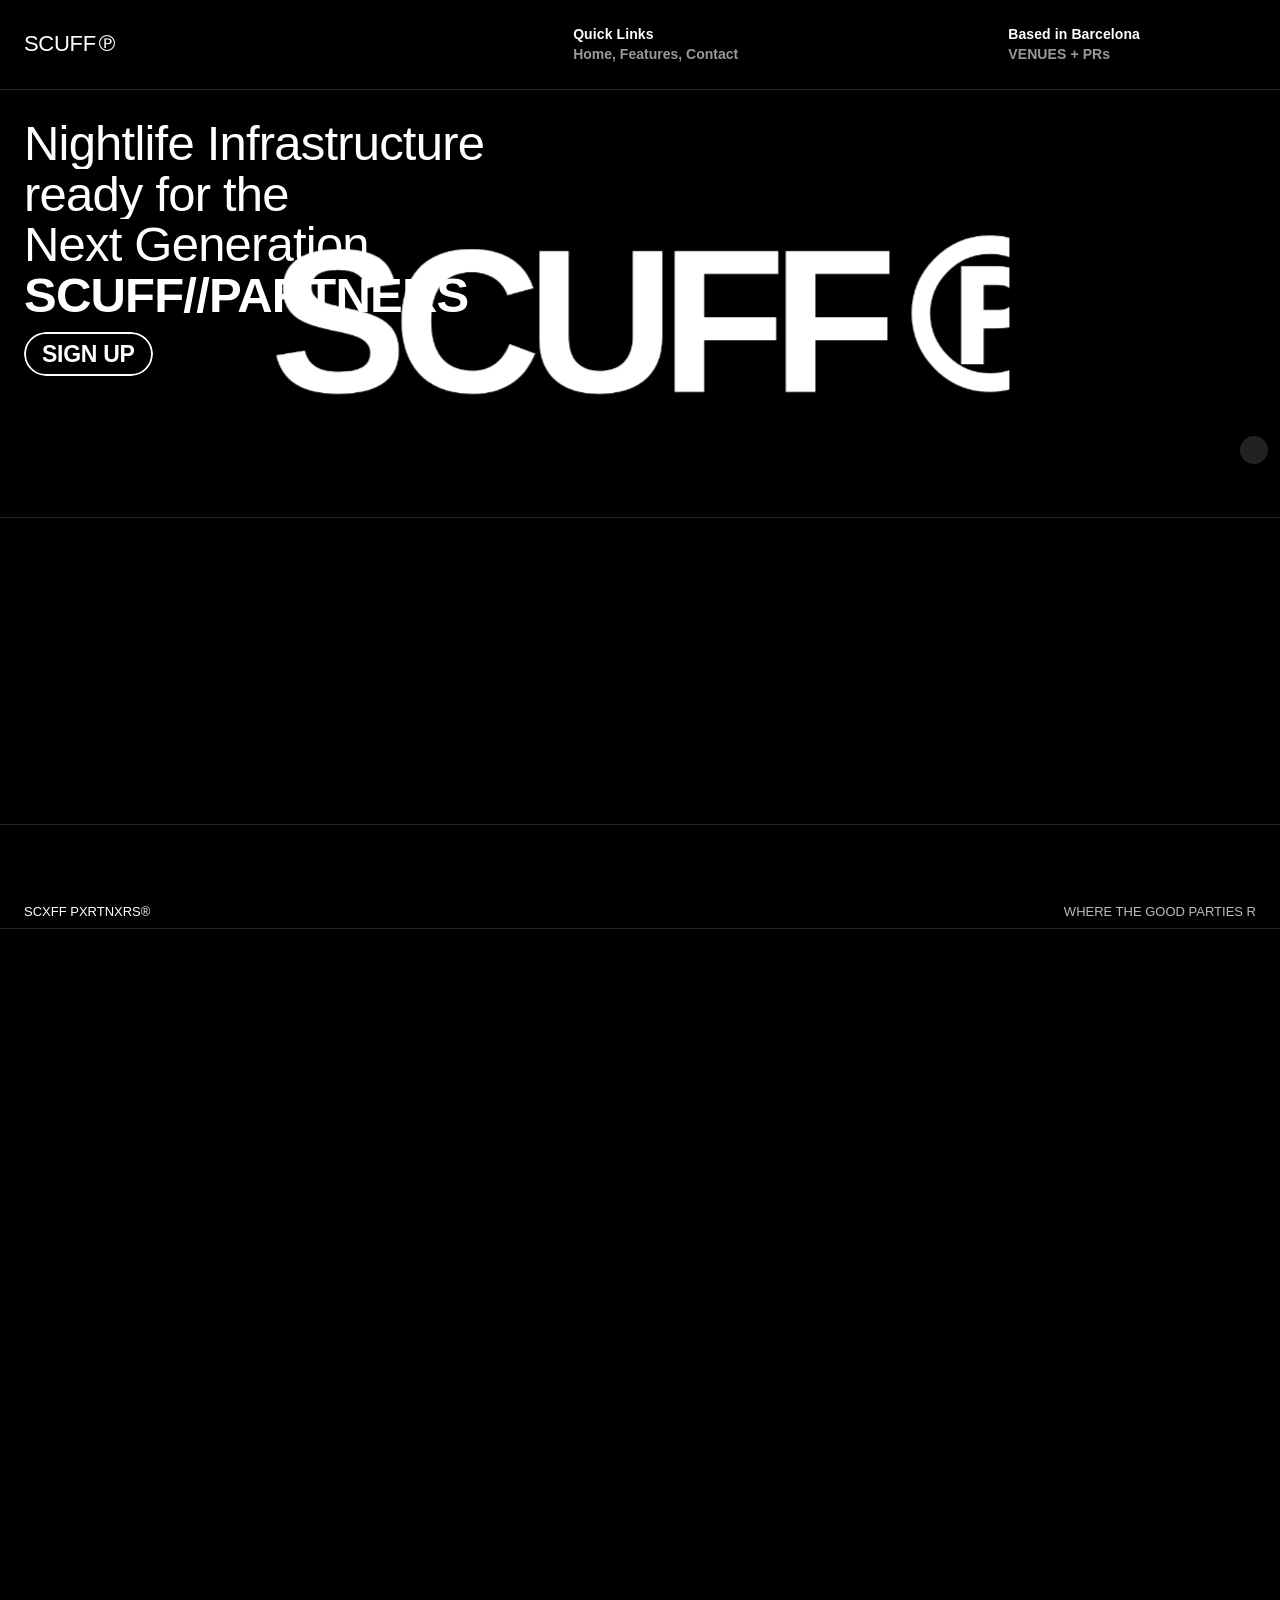
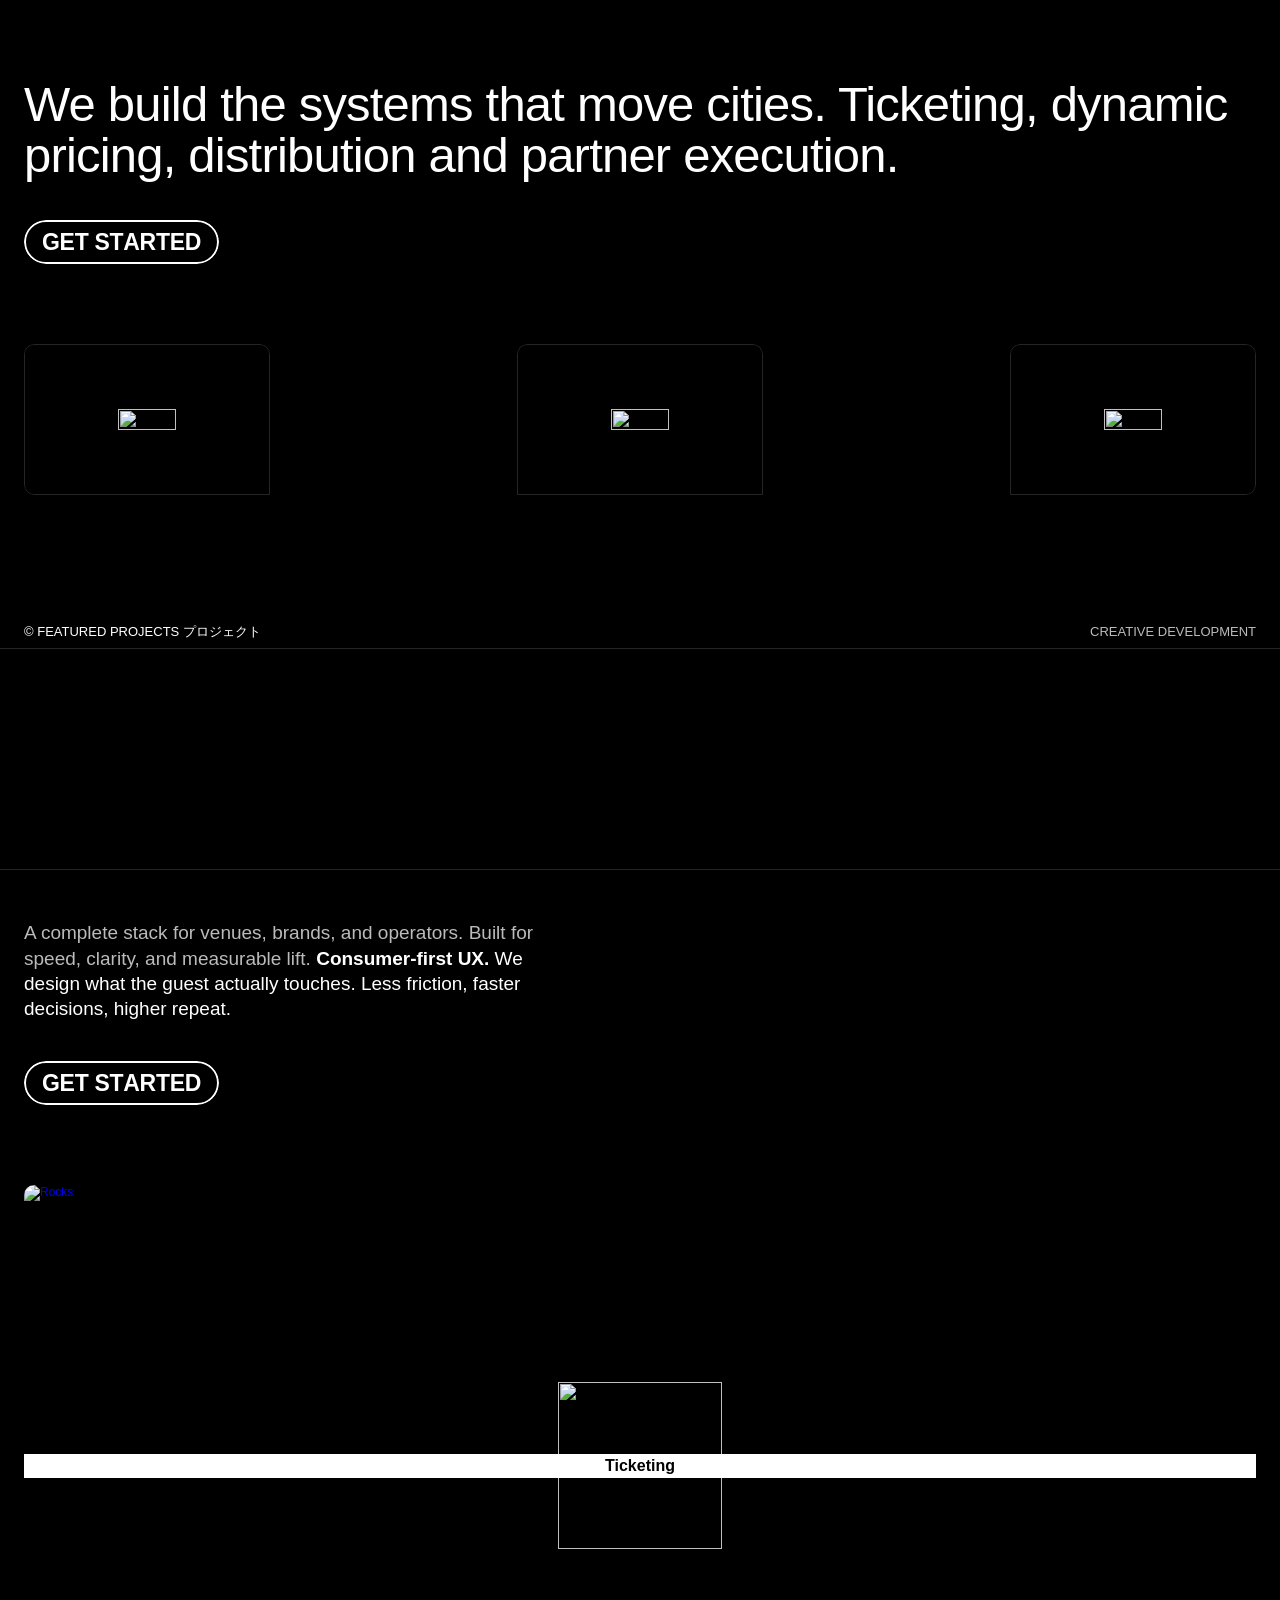
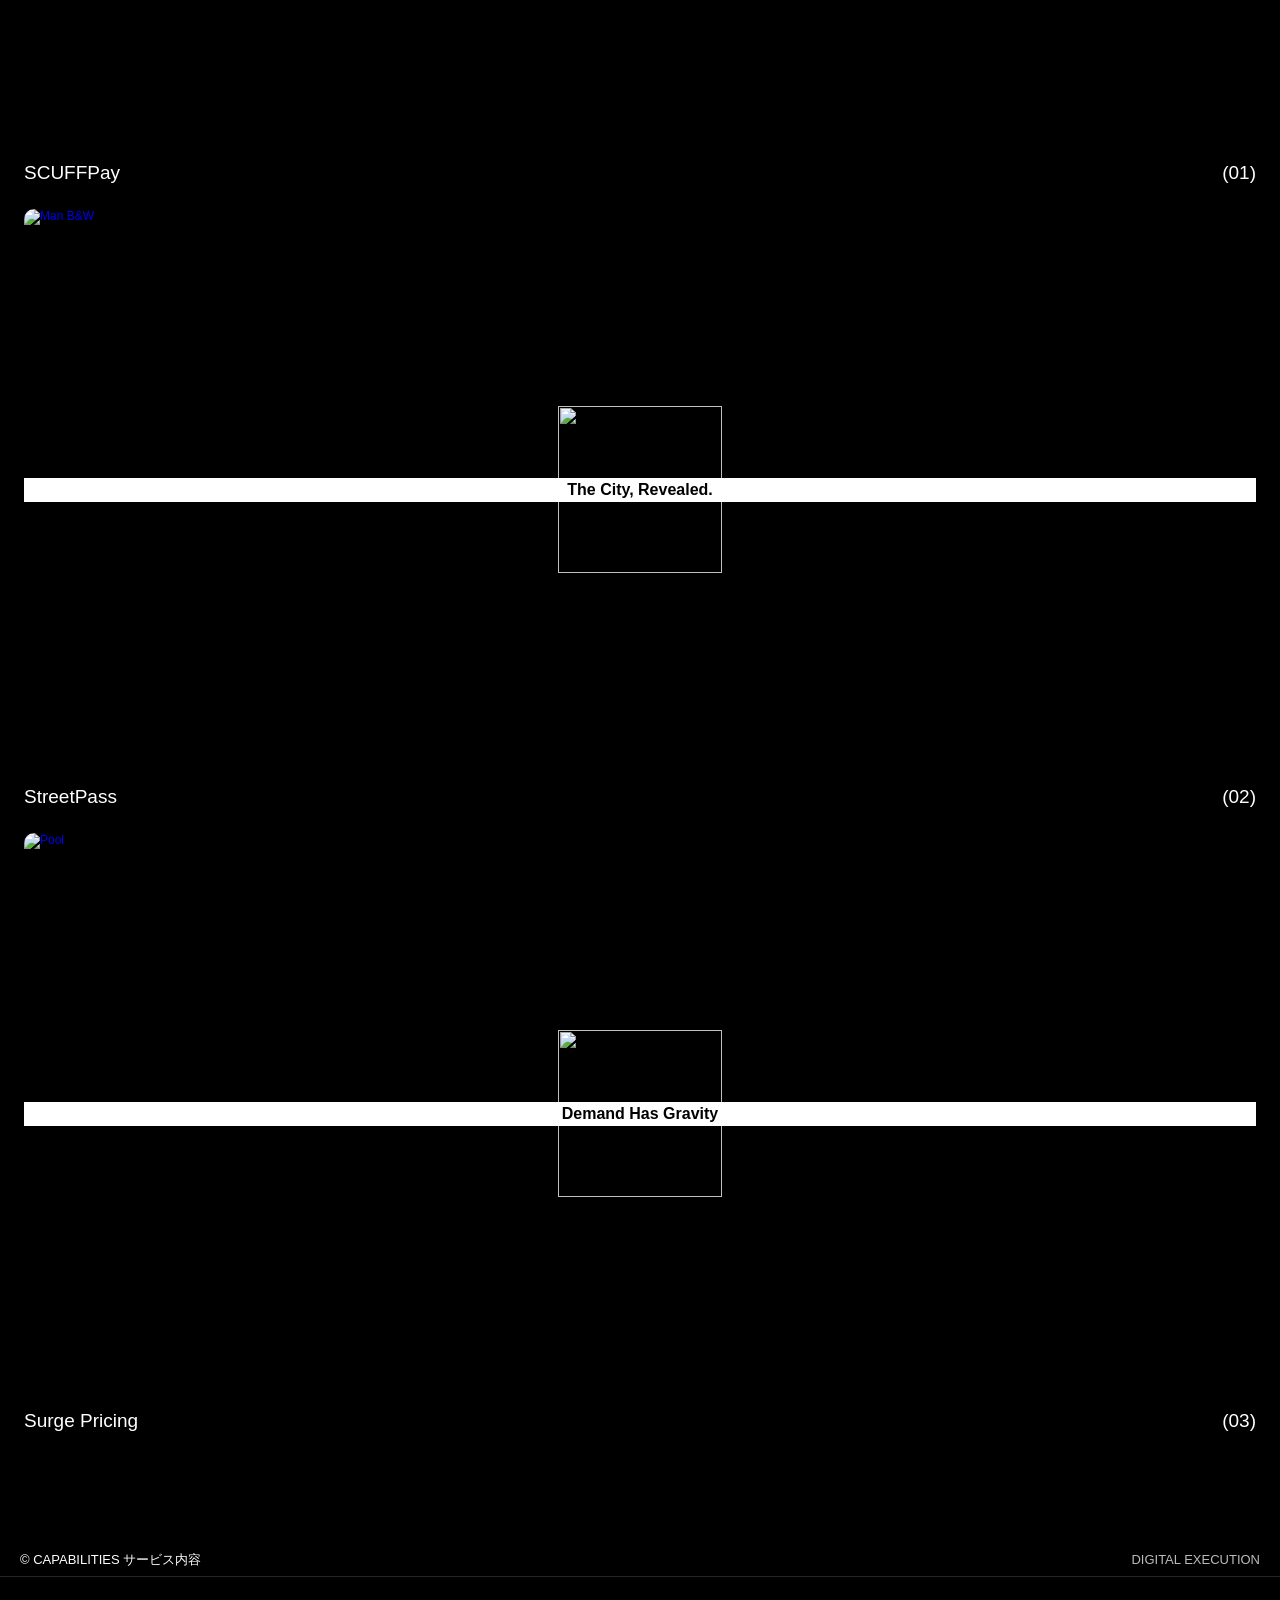
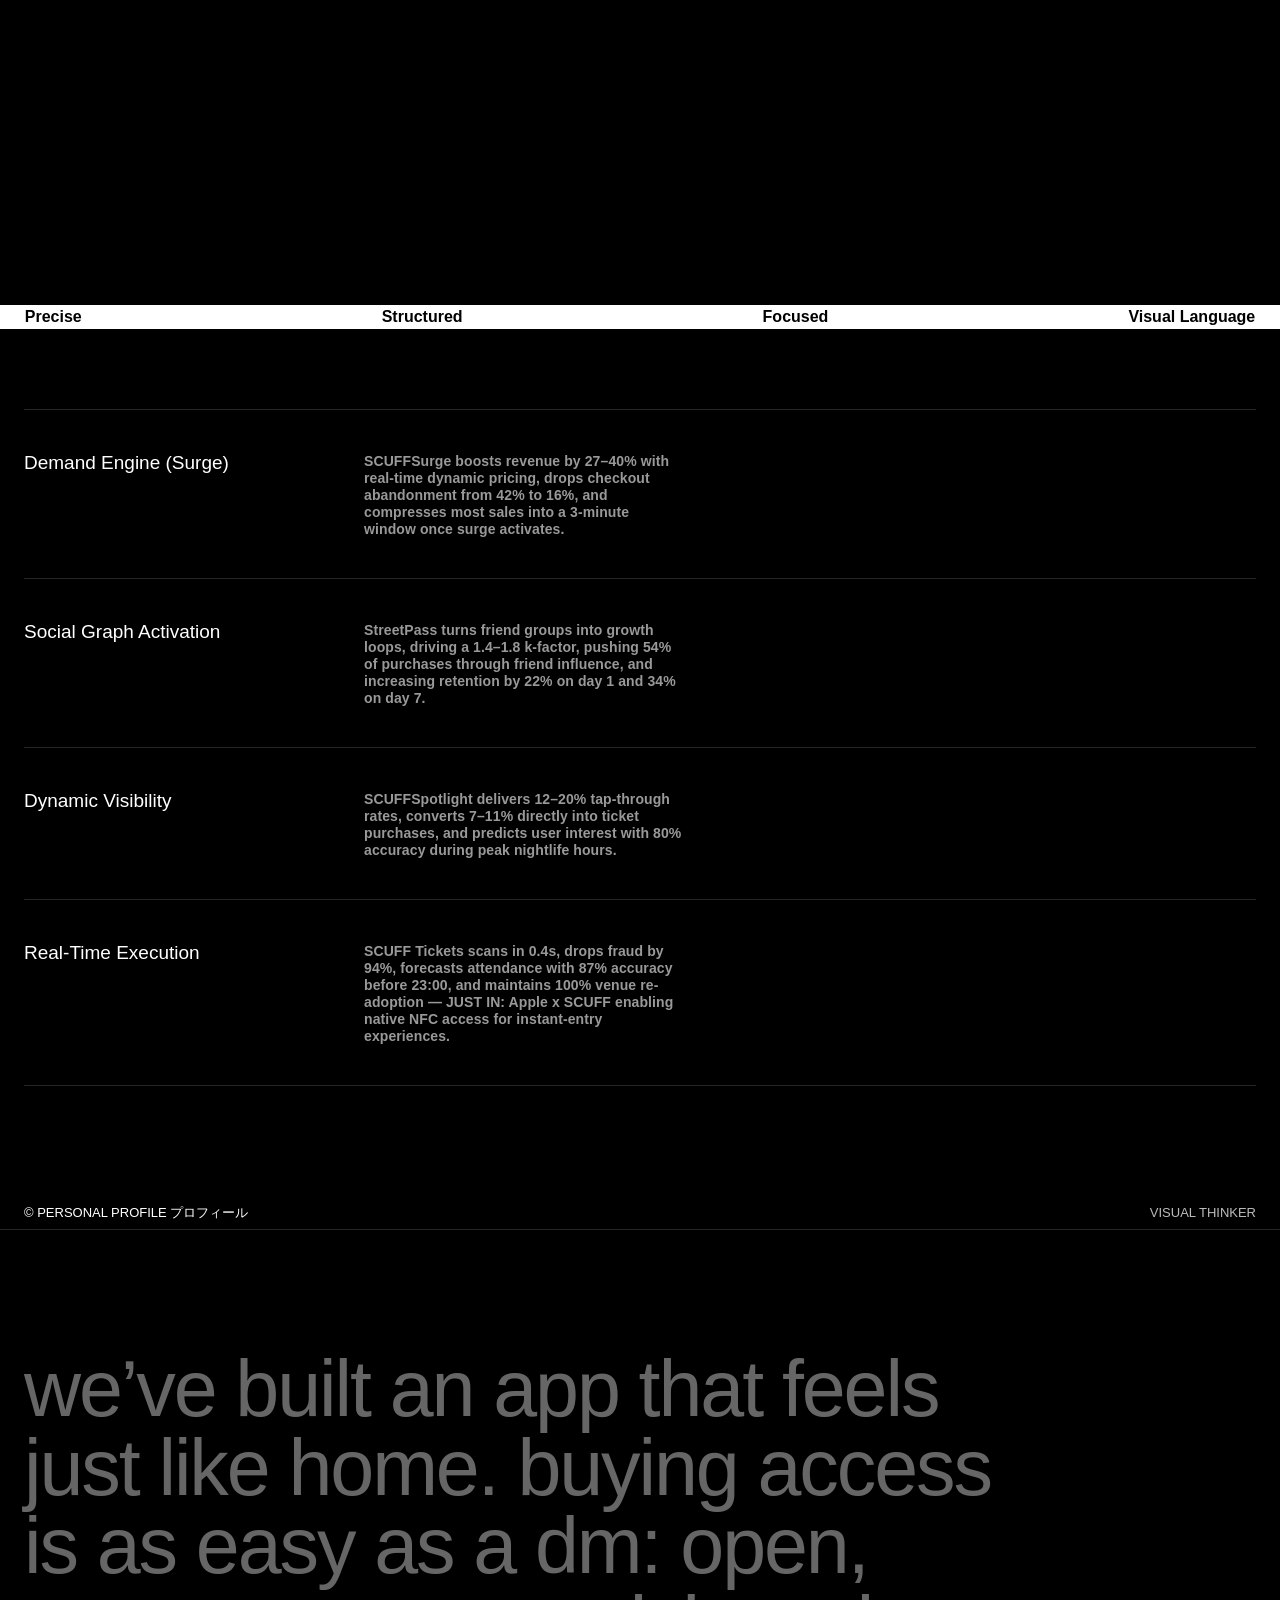
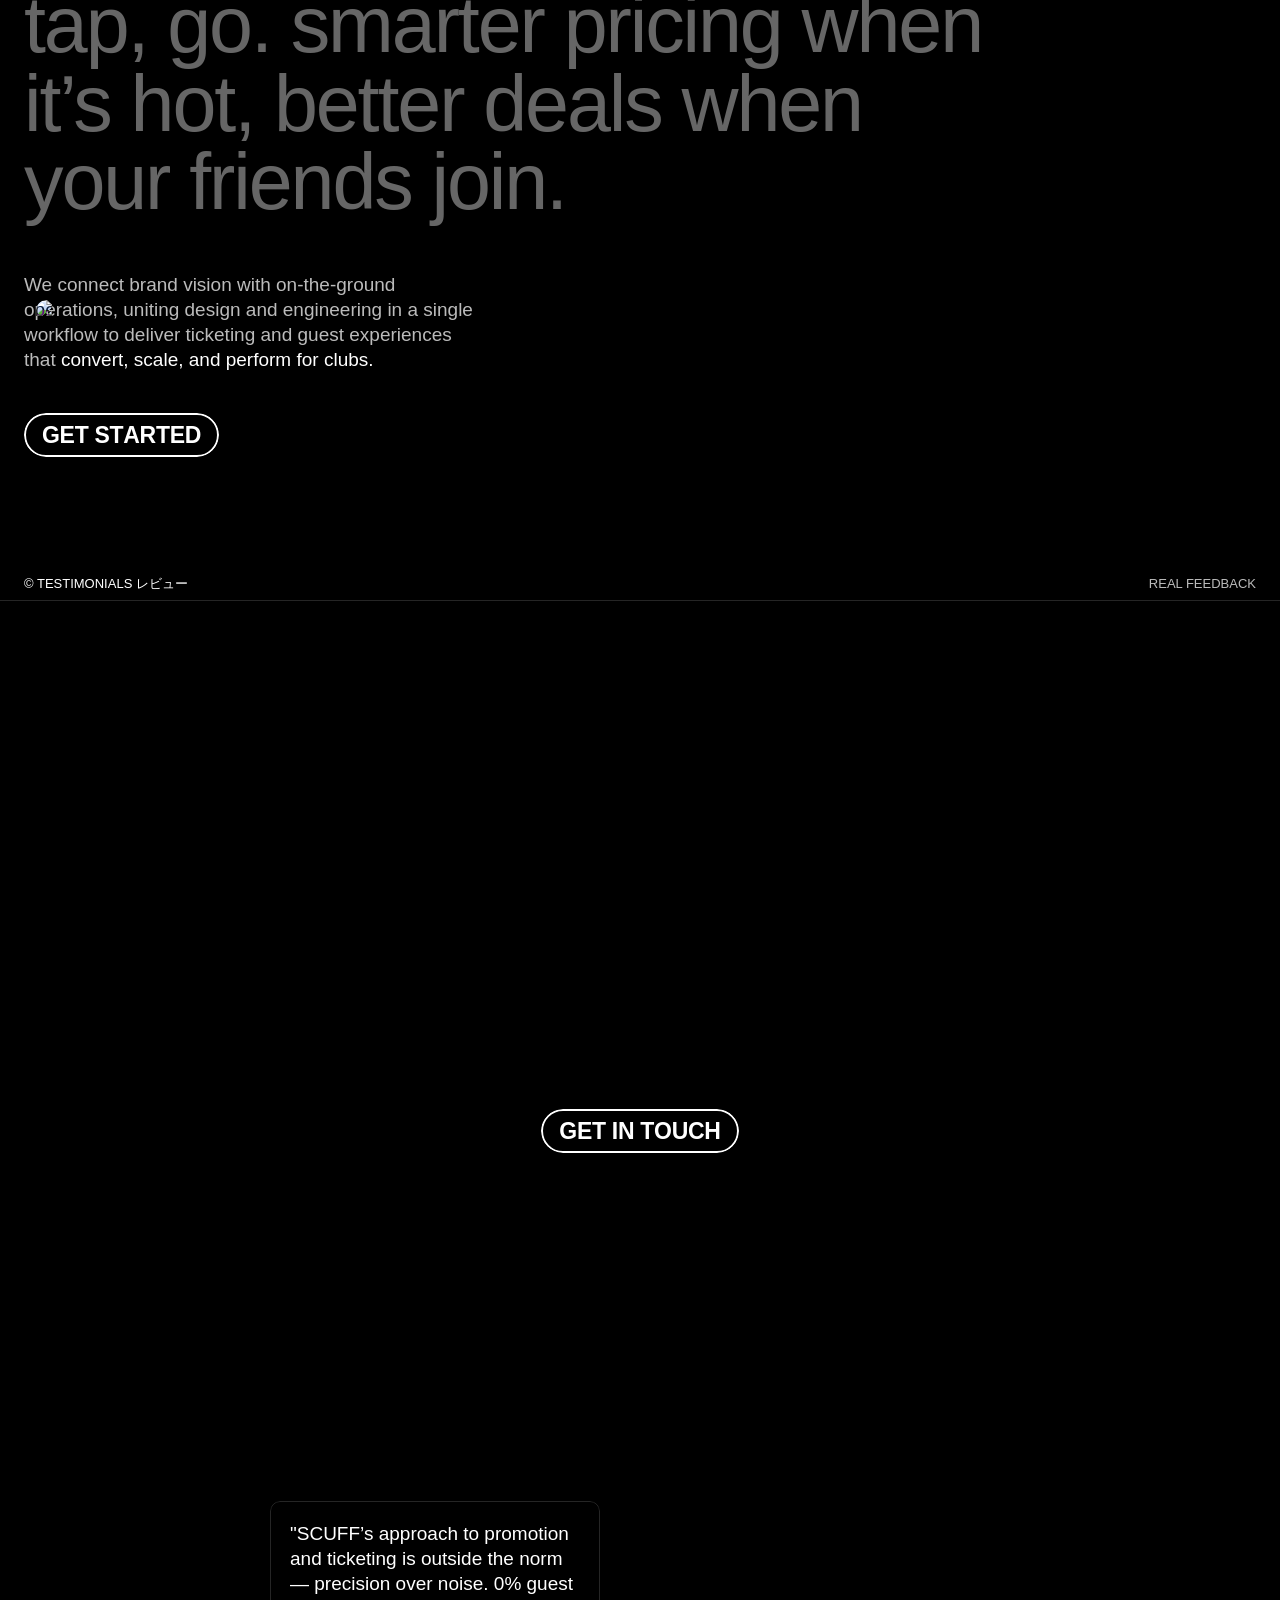
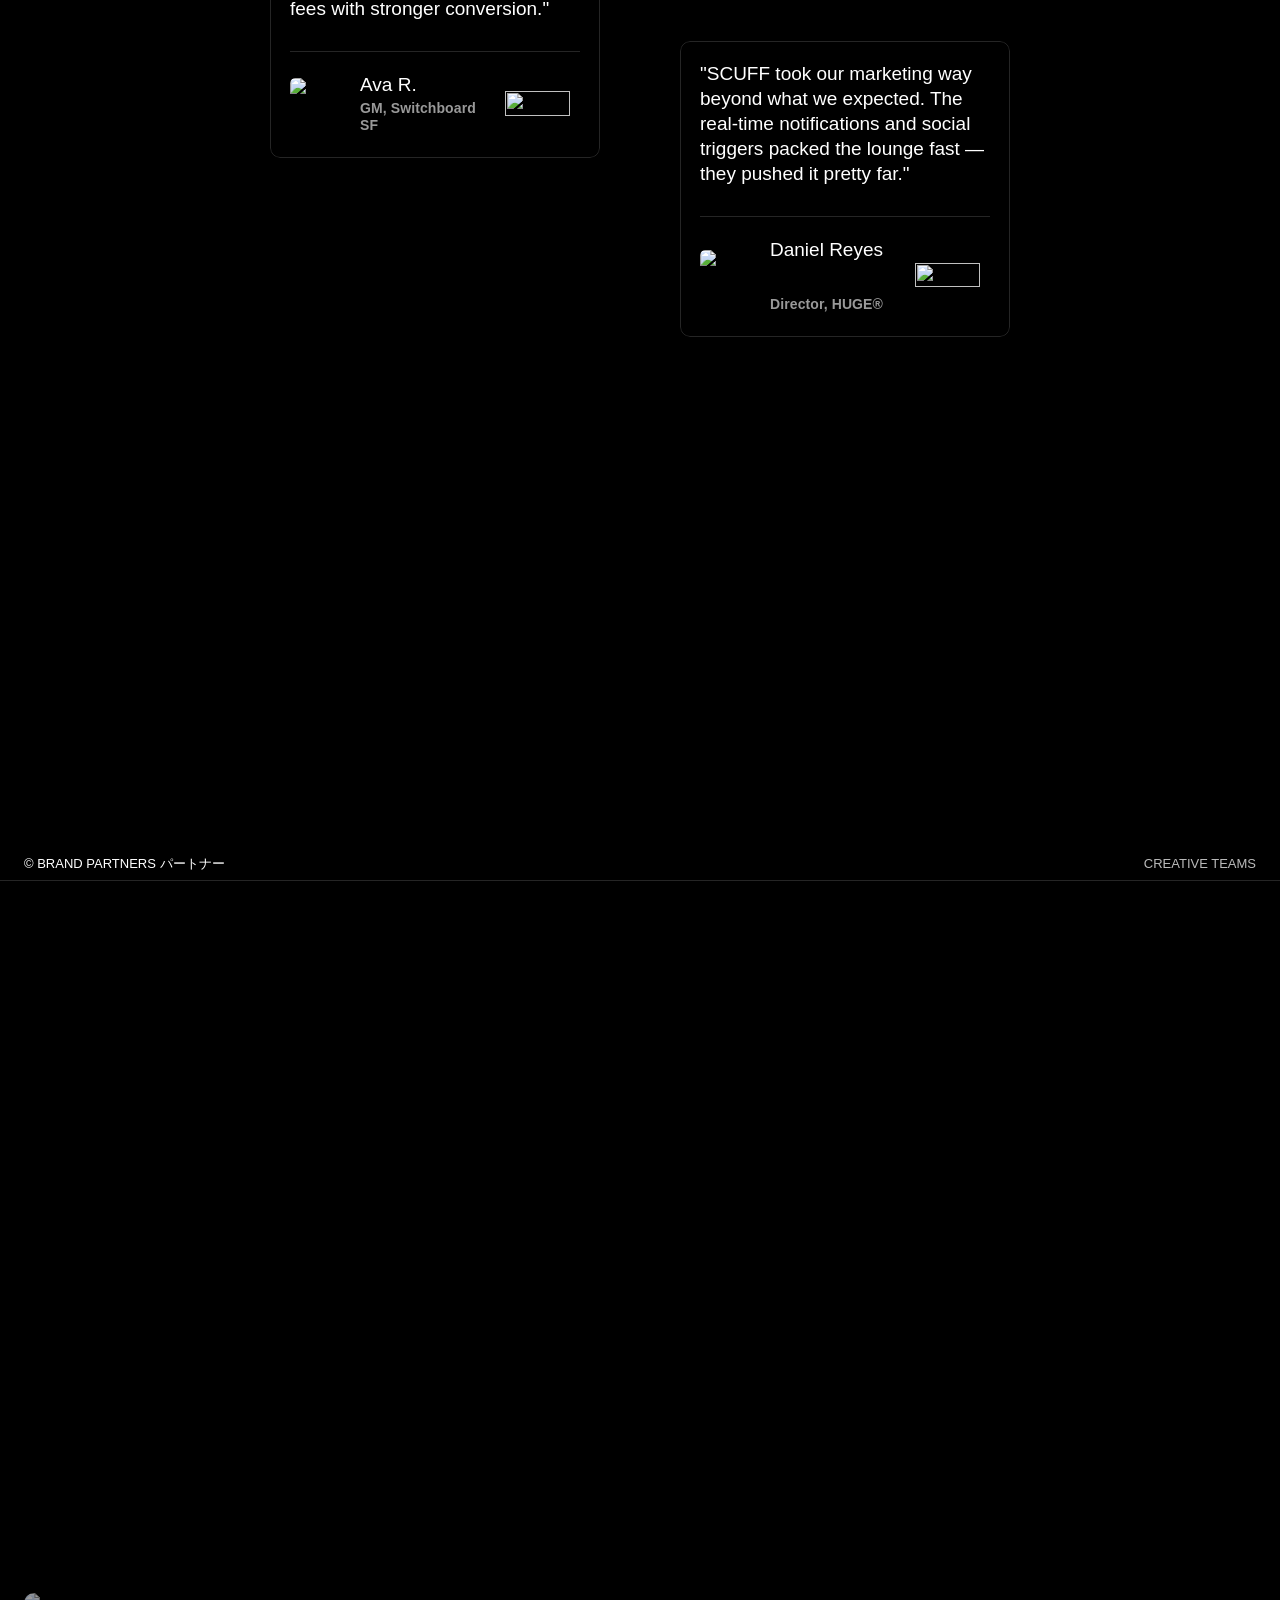
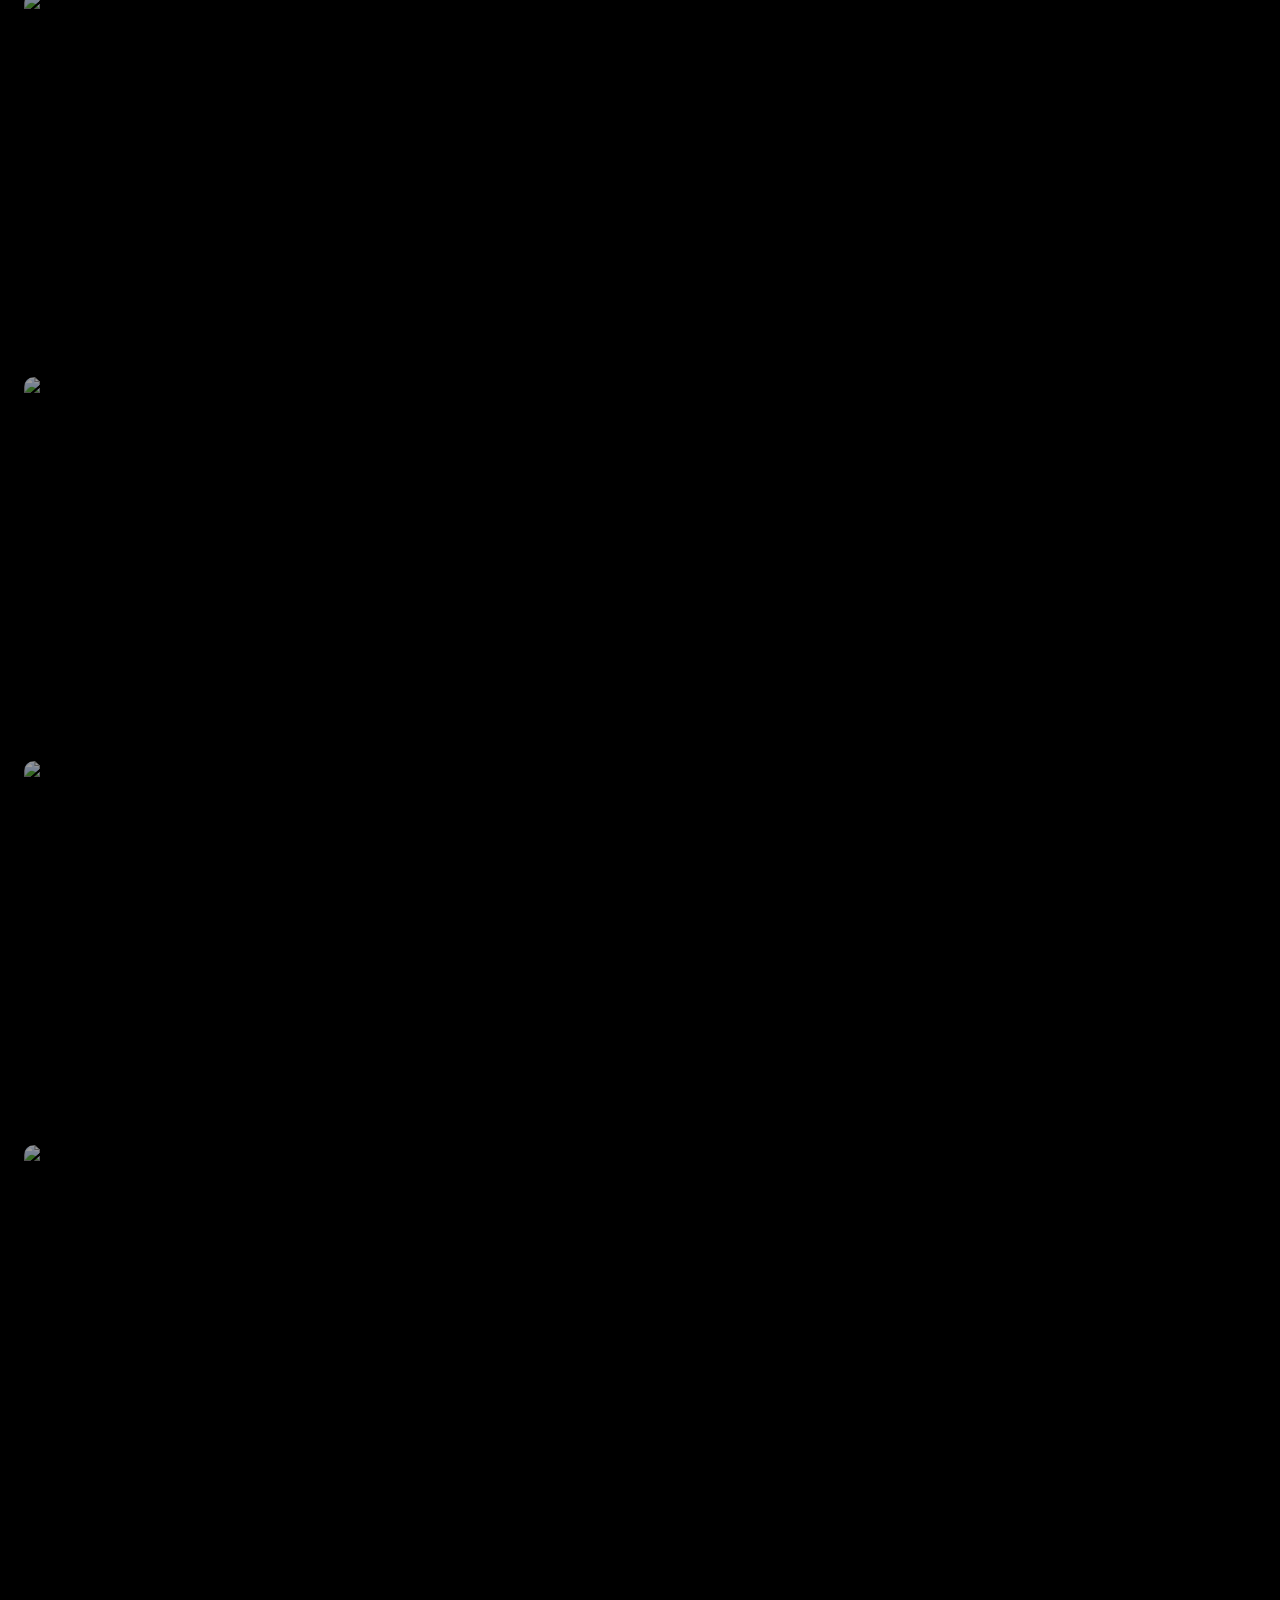
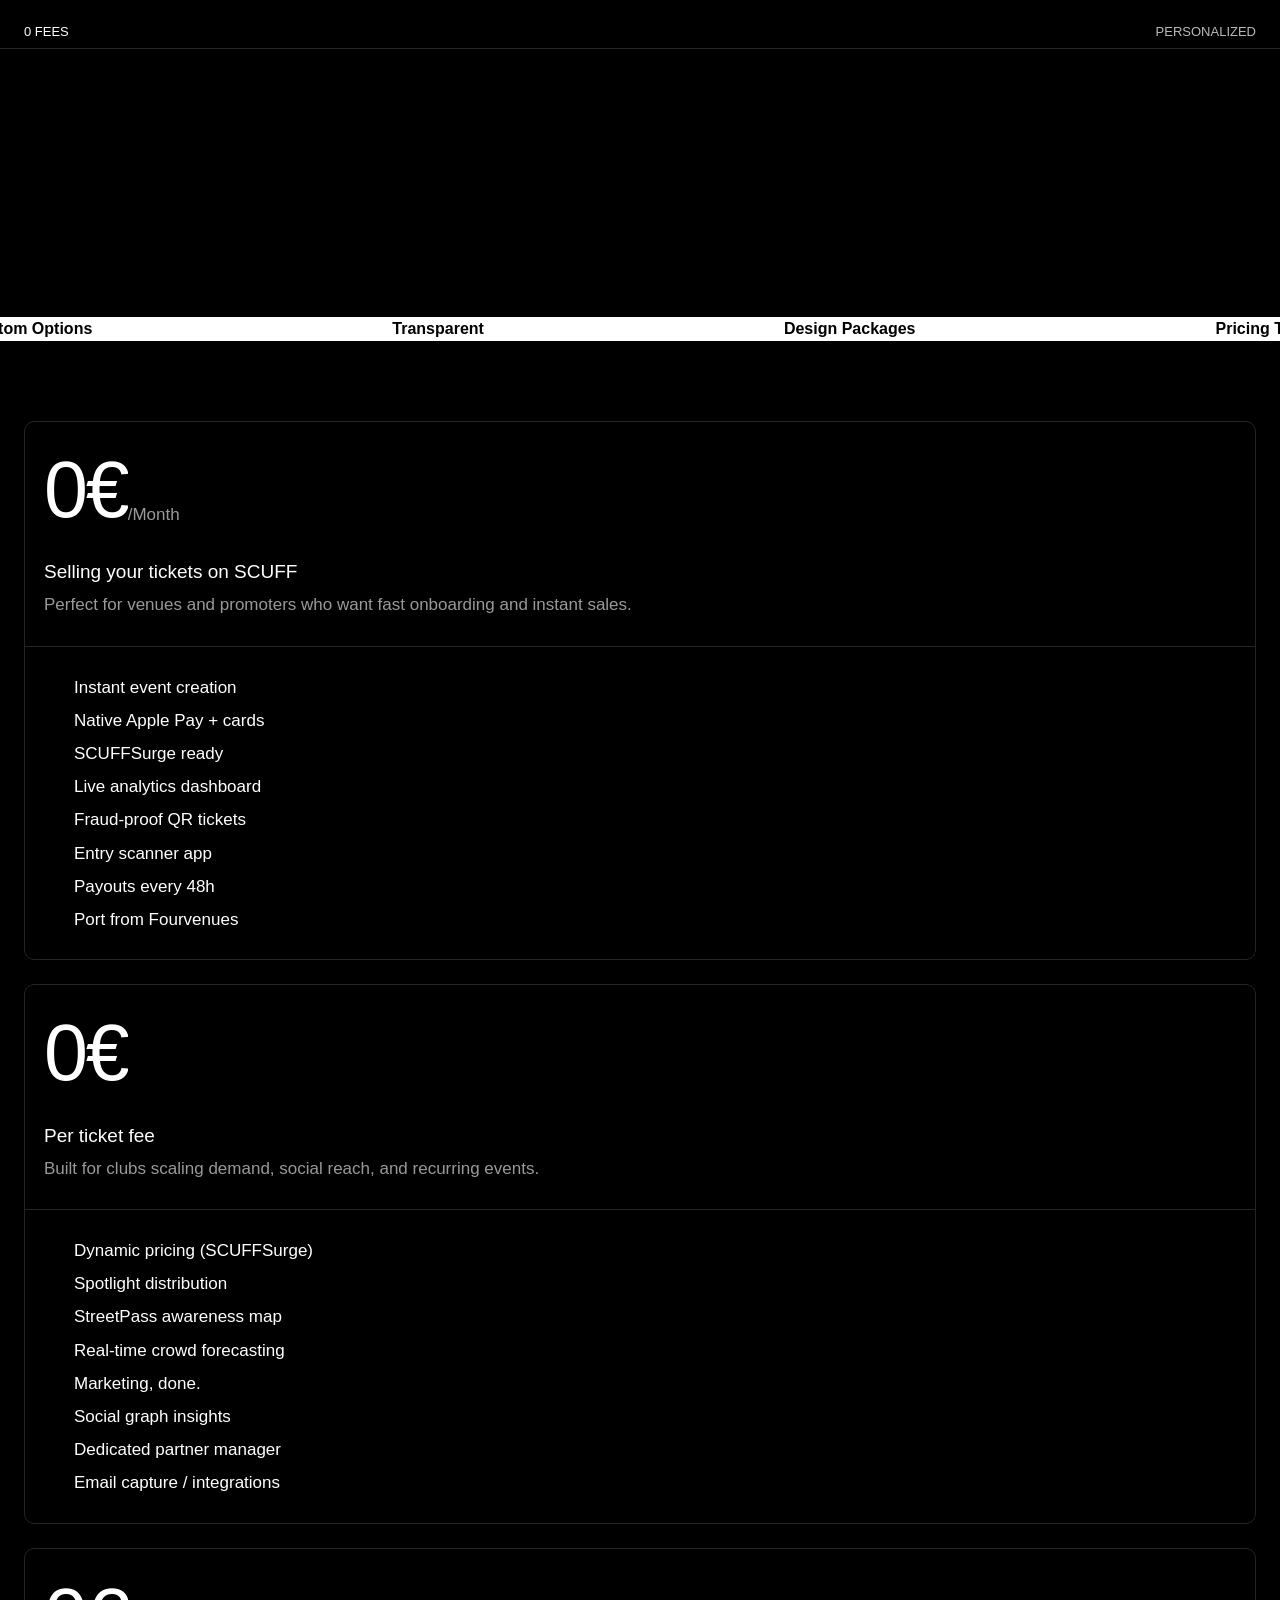
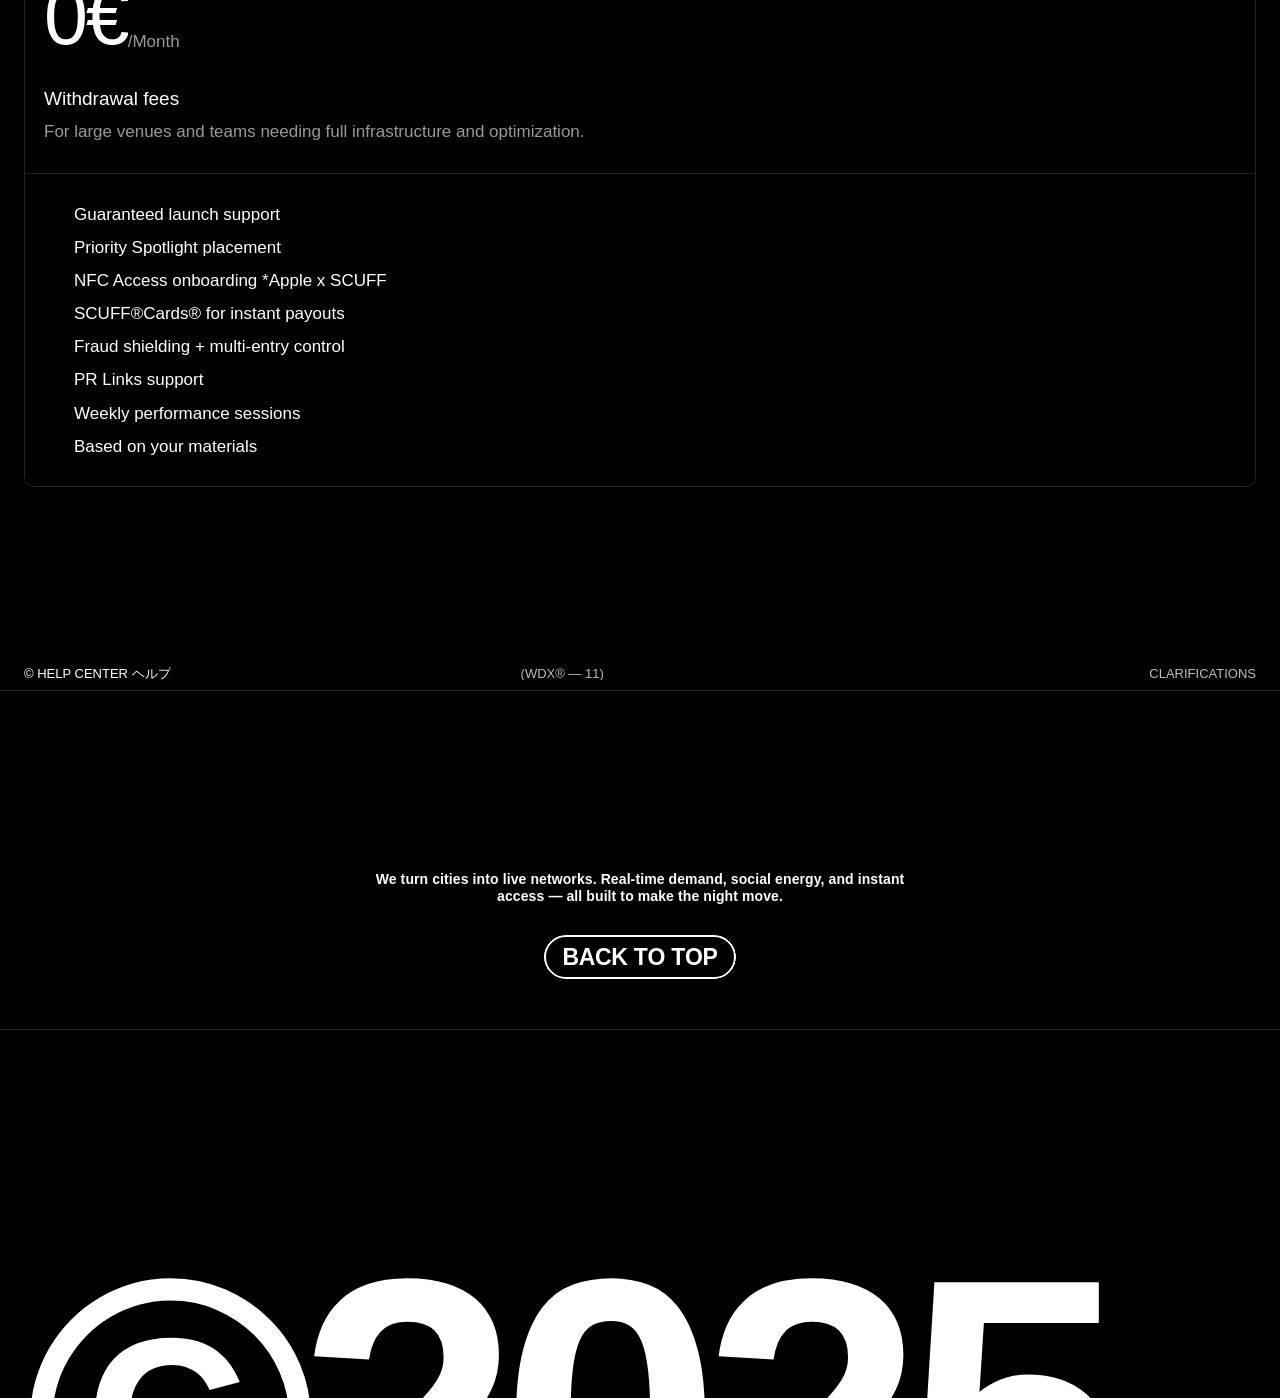
==== index.html @ 553cafe6 "Restore existing scuff.cat static site" ====
<!doctype html>
<html lang="en">
<head>
    <meta charset="utf-8">
    
    
    <script>try{if(localStorage.get("__framer_force_showing_editorbar_since")){const n=document.createElement("link");n.rel = "modulepreload";n.href="https://framer.com/edit/init.mjs";document.head.appendChild(n)}}catch(e){}</script>
    <!-- Start of headStart -->
    <!-- Google tag (gtag.js) -->
<script async src="https://www.googletagmanager.com/gtag/js?id=G-NG2G4MVXP4"></script>
<script>
  window.dataLayer = window.dataLayer || [];
  function gtag(){dataLayer.push(arguments);}
  gtag('js', new Date());

  gtag('config', 'G-NG2G4MVXP4');
</script>
    <!-- End of headStart -->
    <meta name="viewport" content="width=device-width">
    <meta name="generator" content="Framer cbc36cd">
    <title>SCUFF // Partners</title>
    <link rel="canonical" href="https://scuff.cat/">
    <meta name="description" content="Manage your venues, clubs or PRs within the SCUFF ecosystem">
    <meta name="framer-search-index" content="https://framerusercontent.com/sites/6Ia9bXhqcChBumHlShdStF/searchIndex-XmdPeioZIVlo.json">
    <meta name="framer-search-index-fallback" content="https://framerusercontent.com/sites/6Ia9bXhqcChBumHlShdStF/searchIndex-AN0v5VJqdI09.json">
    <meta name="framer-html-plugin" content="disable">
    <link href="https://framerusercontent.com/images/kZJ2x9CAQSFMjNRyVtdBQ8v7PY.png" rel="icon" media="(prefers-color-scheme: light)">
    <link href="https://framerusercontent.com/images/GukJy0bKHF89AWk2I75SZPww8kw.png" rel="icon" media="(prefers-color-scheme: dark)">
    <link rel="apple-touch-icon" href="https://framerusercontent.com/images/UtQ71z05FIicdPyIi6oBxpoxY.png">
    <!-- Open Graph / Facebook -->
    <meta property="og:type" content="website">
    <meta property="og:title" content="SCUFF // Partners">
    <meta property="og:description" content="Manage your venues, clubs or PRs within the SCUFF ecosystem">
    <meta property="og:image" content="https://framerusercontent.com/images/kGaNRIyyVTNnxd11jqtnhRURAI.png">
    <!-- Twitter -->
    <meta name="twitter:card" content="summary_large_image">
    <meta name="twitter:title" content="SCUFF // Partners">
    <meta name="twitter:description" content="Manage your venues, clubs or PRs within the SCUFF ecosystem">
    <meta name="twitter:image" content="https://framerusercontent.com/images/kGaNRIyyVTNnxd11jqtnhRURAI.png">
        <!-- End of headStart -->
    <meta name="viewport" content="width=device-width" />
    <meta name="generator" content="Framer cbc36cd" />

    <!-- TITLE SEO -->
    <title>SCUFF Partners · ticketing inteligente para clubs y discotecas</title>

    <!-- SEO DESCRIPTION MEJORADA -->
    <meta name="description" content="SCUFF Partners es la plataforma de ticketing inteligente para clubs, discotecas y venues. Gestiona aforo, precios dinámicos, listas y PRs dentro del ecosistema SCUFF." />

    <!-- INDEXACIÓN Y CRAWLERS -->
    <meta name="robots" content="index,follow,max-snippet:-1,max-image-preview:large,max-video-preview:-1" />

    <!-- KEYWORDS SEO EXTRA -->
    <meta name="keywords" content="scuff,scuff now, barcelona tickets, barcelona scuff, scuff partners, scuff.cat, ticketing inteligente, ticketing discotecas, entradas sin comision, precios dinamicos, listas discoteca, gestionar discoteca, gestionar club, plataforma para discotecas, plataforma para clubs, ticketing barcelona, discotecas barcelona, venta de entradas online, control de acceso, ticketing joven, ecosistema scuff, scuff surge, scuff night, scuff tickets, app de tickets, software para discotecas, software para clubs, tickets sin comisiones, partners scuff, scuff venues, scuff pr" />

    <!-- FRAMER SEARCH (DEJAR IGUAL) -->
    <meta name="framer-search-index" content="https://framerusercontent.com/sites/6Ia9bXhqcChBumHlShdStF/searchIndex-XmdPeioZIVlo.json" />
    <meta name="framer-search-index-fallback" content="https://framerusercontent.com/sites/6Ia9bXhqcChBumHlShdStF/searchIndex-AN0v5VJqdI09.json" />
    <meta name="framer-html-plugin" content="disable" />

    <!-- FAVICONS (DEJAR IGUAL) -->
    <link href="https://framerusercontent.com/images/kZJ2x9CAQSFMjNRyVtdBQ8v7PY.png" rel="icon" media="(prefers-color-scheme: light)" />
    <link href="https://framerusercontent.com/images/GukJy0bKHF89AWk2I75SZPww8kw.png" rel="icon" media="(prefers-color-scheme: dark)" />
    <link rel="apple-touch-icon" href="https://framerusercontent.com/images/UtQ71z05FIicdPyIi6oBxpoxY.png" />

    <!-- CANONICAL PARA NO DIVIDIR SEO -->
    <link rel="canonical" href="https://scuff.cat/partners" />

    <!-- Open Graph / Facebook -->
    <meta property="og:type" content="website" />
    <meta property="og:locale" content="es_ES" />
    <meta property="og:site_name" content="SCUFF" />
    <meta property="og:title" content="SCUFF Partners // Ticketing inteligente para clubs y discotecas" />
    <meta property="og:description" content="Gestiona tus venues, clubs o PRs dentro del ecosistema SCUFF. 0 gastos de gestión, precios dinámicos, control de acceso y ventas sin fricción." />
    <meta property="og:url" content="https://scuff.cat/partners" />
    <meta property="og:image" content="https://framerusercontent.com/images/kGaNRIyyVTNnxd11jqtnhRURAI.png" />

    <!-- Twitter -->
    <meta name="twitter:card" content="summary_large_image" />
    <meta name="twitter:title" content="SCUFF Partners · ticketing inteligente para clubs y discotecas" />
    <meta name="twitter:description" content="La forma mas simple y potente de gestionar tickets, listas y PRs para tu club o discoteca dentro del ecosistema SCUFF." />
    <meta name="twitter:image" content="https://framerusercontent.com/images/kGaNRIyyVTNnxd11jqtnhRURAI.png" />
    <!-- opcional, cambia por tu usuario real si lo tienes -->
    <meta name="twitter:site" content="@scuffnow" />

    <!-- PRECONNECT PARA UN POCO MAS DE VELOCIDAD -->
    <link rel="preconnect" href="https://scuff.cat" crossorigin />
    <link rel="dns-prefetch" href="https://scuff.cat" />

    <!-- DATOS ESTRUCTURADOS SCHEMA.ORG -->
    <script type="application/ld+json">
    {
      "@context": "https://schema.org",
      "@type": "Organization",
      "name": "SCUFF",
      "url": "https://scuff.cat/",
      "logo": "https://framerusercontent.com/images/kZJ2x9CAQSFMjNRyVtdBQ8v7PY.png",
      "sameAs": [
        "https://www.instagram.com/scuffnow"
      ]
    }
    </script>

    <script type="application/ld+json">
    {
      "@context": "https://schema.org",
      "@type": "WebPage",
      "name": "SCUFF Partners",
      "url": "https://scuff.cat/partners",
      "description": "SCUFF Partners es la plataforma de ticketing inteligente para clubs, discotecas y venues dentro del ecosistema SCUFF.",
      "inLanguage": "es"
    }
    </script>
    <style data-framer-font-css>@font-face { font-family: "Inter"; src: url("https://framerusercontent.com/assets/5vvr9Vy74if2I6bQbJvbw7SY1pQ.woff2"); font-display: swap; font-style: normal; font-weight: 400; unicode-range: U+0460-052F, U+1C80-1C88, U+20B4, U+2DE0-2DFF, U+A640-A69F, U+FE2E-FE2F }
@font-face { font-family: "Inter"; src: url("https://framerusercontent.com/assets/EOr0mi4hNtlgWNn9if640EZzXCo.woff2"); font-display: swap; font-style: normal; font-weight: 400; unicode-range: U+0301, U+0400-045F, U+0490-0491, U+04B0-04B1, U+2116 }
@font-face { font-family: "Inter"; src: url("https://framerusercontent.com/assets/Y9k9QrlZAqio88Klkmbd8VoMQc.woff2"); font-display: swap; font-style: normal; font-weight: 400; unicode-range: U+1F00-1FFF }
@font-face { font-family: "Inter"; src: url("https://framerusercontent.com/assets/OYrD2tBIBPvoJXiIHnLoOXnY9M.woff2"); font-display: swap; font-style: normal; font-weight: 400; unicode-range: U+0370-03FF }
@font-face { font-family: "Inter"; src: url("https://framerusercontent.com/assets/JeYwfuaPfZHQhEG8U5gtPDZ7WQ.woff2"); font-display: swap; font-style: normal; font-weight: 400; unicode-range: U+0100-024F, U+0259, U+1E00-1EFF, U+2020, U+20A0-20AB, U+20AD-20CF, U+2113, U+2C60-2C7F, U+A720-A7FF }
@font-face { font-family: "Inter"; src: url("https://framerusercontent.com/assets/GrgcKwrN6d3Uz8EwcLHZxwEfC4.woff2"); font-display: swap; font-style: normal; font-weight: 400; unicode-range: U+0000-00FF, U+0131, U+0152-0153, U+02BB-02BC, U+02C6, U+02DA, U+02DC, U+2000-206F, U+2070, U+2074-207E, U+2080-208E, U+20AC, U+2122, U+2191, U+2193, U+2212, U+2215, U+FEFF, U+FFFD }
@font-face { font-family: "Inter"; src: url("https://framerusercontent.com/assets/b6Y37FthZeALduNqHicBT6FutY.woff2"); font-display: swap; font-style: normal; font-weight: 400; unicode-range: U+0102-0103, U+0110-0111, U+0128-0129, U+0168-0169, U+01A0-01A1, U+01AF-01B0, U+1EA0-1EF9, U+20AB }
@font-face { font-family: "Inter"; src: url("https://framerusercontent.com/assets/DpPBYI0sL4fYLgAkX8KXOPVt7c.woff2"); font-display: swap; font-style: normal; font-weight: 700; unicode-range: U+0460-052F, U+1C80-1C88, U+20B4, U+2DE0-2DFF, U+A640-A69F, U+FE2E-FE2F }
@font-face { font-family: "Inter"; src: url("https://framerusercontent.com/assets/4RAEQdEOrcnDkhHiiCbJOw92Lk.woff2"); font-display: swap; font-style: normal; font-weight: 700; unicode-range: U+0301, U+0400-045F, U+0490-0491, U+04B0-04B1, U+2116 }
@font-face { font-family: "Inter"; src: url("https://framerusercontent.com/assets/1K3W8DizY3v4emK8Mb08YHxTbs.woff2"); font-display: swap; font-style: normal; font-weight: 700; unicode-range: U+1F00-1FFF }
@font-face { font-family: "Inter"; src: url("https://framerusercontent.com/assets/tUSCtfYVM1I1IchuyCwz9gDdQ.woff2"); font-display: swap; font-style: normal; font-weight: 700; unicode-range: U+0370-03FF }
@font-face { font-family: "Inter"; src: url("https://framerusercontent.com/assets/VgYFWiwsAC5OYxAycRXXvhze58.woff2"); font-display: swap; font-style: normal; font-weight: 700; unicode-range: U+0100-024F, U+0259, U+1E00-1EFF, U+2020, U+20A0-20AB, U+20AD-20CF, U+2113, U+2C60-2C7F, U+A720-A7FF }
@font-face { font-family: "Inter"; src: url("https://framerusercontent.com/assets/syRNPWzAMIrcJ3wIlPIP43KjQs.woff2"); font-display: swap; font-style: normal; font-weight: 700; unicode-range: U+0000-00FF, U+0131, U+0152-0153, U+02BB-02BC, U+02C6, U+02DA, U+02DC, U+2000-206F, U+2070, U+2074-207E, U+2080-208E, U+20AC, U+2122, U+2191, U+2193, U+2212, U+2215, U+FEFF, U+FFFD }
@font-face { font-family: "Inter"; src: url("https://framerusercontent.com/assets/GIryZETIX4IFypco5pYZONKhJIo.woff2"); font-display: swap; font-style: normal; font-weight: 700; unicode-range: U+0102-0103, U+0110-0111, U+0128-0129, U+0168-0169, U+01A0-01A1, U+01AF-01B0, U+1EA0-1EF9, U+20AB }
@font-face { font-family: "Inter Display"; src: url("https://framerusercontent.com/assets/gazZKZuUEtvr9ULhdA4SprP0AZ0.woff2"); font-display: swap; font-style: normal; font-weight: 600; unicode-range: U+0460-052F, U+1C80-1C88, U+20B4, U+2DE0-2DFF, U+A640-A69F, U+FE2E-FE2F }
@font-face { font-family: "Inter Display"; src: url("https://framerusercontent.com/assets/pe8RoujoPxuTZhqoNzYqHX2MXA.woff2"); font-display: swap; font-style: normal; font-weight: 600; unicode-range: U+0301, U+0400-045F, U+0490-0491, U+04B0-04B1, U+2116 }
@font-face { font-family: "Inter Display"; src: url("https://framerusercontent.com/assets/teGhWnhH3bCqefKGsIsqFy3hK8.woff2"); font-display: swap; font-style: normal; font-weight: 600; unicode-range: U+1F00-1FFF }
@font-face { font-family: "Inter Display"; src: url("https://framerusercontent.com/assets/qQHxgTnEk6Czu1yW4xS82HQWFOk.woff2"); font-display: swap; font-style: normal; font-weight: 600; unicode-range: U+0370-03FF }
@font-face { font-family: "Inter Display"; src: url("https://framerusercontent.com/assets/MJ3N6lfN4iP5Um8rJGqLYl03tE.woff2"); font-display: swap; font-style: normal; font-weight: 600; unicode-range: U+0100-024F, U+0259, U+1E00-1EFF, U+2020, U+20A0-20AB, U+20AD-20CF, U+2113, U+2C60-2C7F, U+A720-A7FF }
@font-face { font-family: "Inter Display"; src: url("https://framerusercontent.com/assets/PfdOpgzFf7N2Uye9JX7xRKYTgSc.woff2"); font-display: swap; font-style: normal; font-weight: 600; unicode-range: U+0000-00FF, U+0131, U+0152-0153, U+02BB-02BC, U+02C6, U+02DA, U+02DC, U+2000-206F, U+2070, U+2074-207E, U+2080-208E, U+20AC, U+2122, U+2191, U+2193, U+2212, U+2215, U+FEFF, U+FFFD }
@font-face { font-family: "Inter Display"; src: url("https://framerusercontent.com/assets/0SEEmmWc3vovhaai4RlRQSWRrz0.woff2"); font-display: swap; font-style: normal; font-weight: 600; unicode-range: U+0102-0103, U+0110-0111, U+0128-0129, U+0168-0169, U+01A0-01A1, U+01AF-01B0, U+1EA0-1EF9, U+20AB }
@font-face { font-family: "Inter"; src: url("https://framerusercontent.com/assets/vQyevYAyHtARFwPqUzQGpnDs.woff2"); font-display: swap; font-style: normal; font-weight: 400; unicode-range: U+0000-00FF, U+0131, U+0152-0153, U+02BB-02BC, U+02C6, U+02DA, U+02DC, U+2000-206F, U+2074, U+20AC, U+2122, U+2191, U+2193, U+2212, U+2215, U+FEFF, U+FFFD }
@font-face { font-family: "Inter Display"; src: url("https://framerusercontent.com/assets/dHHUz45rhM2KCQpj9zttNVlibk.woff2"); font-display: swap; font-style: normal; font-weight: 600; unicode-range: U+0000-00FF, U+0131, U+0152-0153, U+02BB-02BC, U+02C6, U+02DA, U+02DC, U+2000-206F, U+2074, U+20AC, U+2122, U+2191, U+2193, U+2212, U+2215, U+FEFF, U+FFFD }
@font-face { font-family: "Inter Display"; src: url("https://framerusercontent.com/assets/I11LrmuBDQZweplJ62KkVsklU5Y.woff2"); font-display: swap; font-style: normal; font-weight: 700; unicode-range: U+0460-052F, U+1C80-1C88, U+20B4, U+2DE0-2DFF, U+A640-A69F, U+FE2E-FE2F }
@font-face { font-family: "Inter Display"; src: url("https://framerusercontent.com/assets/UjFZPDy3qGuDktQM4q9CxhKfIa8.woff2"); font-display: swap; font-style: normal; font-weight: 700; unicode-range: U+0301, U+0400-045F, U+0490-0491, U+04B0-04B1, U+2116 }
@font-face { font-family: "Inter Display"; src: url("https://framerusercontent.com/assets/8exwVHJy2DhJ4N5prYlVMrEKmQ.woff2"); font-display: swap; font-style: normal; font-weight: 700; unicode-range: U+1F00-1FFF }
@font-face { font-family: "Inter Display"; src: url("https://framerusercontent.com/assets/UTeedEK21hO5jDxEUldzdScUqpg.woff2"); font-display: swap; font-style: normal; font-weight: 700; unicode-range: U+0370-03FF }
@font-face { font-family: "Inter Display"; src: url("https://framerusercontent.com/assets/Ig8B8nzy11hzIWEIYnkg91sofjo.woff2"); font-display: swap; font-style: normal; font-weight: 700; unicode-range: U+0100-024F, U+0259, U+1E00-1EFF, U+2020, U+20A0-20AB, U+20AD-20CF, U+2113, U+2C60-2C7F, U+A720-A7FF }
@font-face { font-family: "Inter Display"; src: url("https://framerusercontent.com/assets/n9CXKI3tsmCPeC6MCT9NziShSuQ.woff2"); font-display: swap; font-style: normal; font-weight: 700; unicode-range: U+0000-00FF, U+0131, U+0152-0153, U+02BB-02BC, U+02C6, U+02DA, U+02DC, U+2000-206F, U+2074, U+20AC, U+2122, U+2191, U+2193, U+2212, U+2215, U+FEFF, U+FFFD }
@font-face { font-family: "Inter Display"; src: url("https://framerusercontent.com/assets/qctQFoJqJ9aIbRSIp0AhCQpFxn8.woff2"); font-display: swap; font-style: normal; font-weight: 700; unicode-range: U+0102-0103, U+0110-0111, U+0128-0129, U+0168-0169, U+01A0-01A1, U+01AF-01B0, U+1EA0-1EF9, U+20AB }
@font-face { font-family: "Inter Display"; src: url("https://framerusercontent.com/assets/fXvVh2JeZlehNcEhKHpHH0frSl0.woff2"); font-display: swap; font-style: italic; font-weight: 700; unicode-range: U+0460-052F, U+1C80-1C88, U+20B4, U+2DE0-2DFF, U+A640-A69F, U+FE2E-FE2F }
@font-face { font-family: "Inter Display"; src: url("https://framerusercontent.com/assets/7pScaNeb6M7n2HF2jKemDqzCIr4.woff2"); font-display: swap; font-style: italic; font-weight: 700; unicode-range: U+0301, U+0400-045F, U+0490-0491, U+04B0-04B1, U+2116 }
@font-face { font-family: "Inter Display"; src: url("https://framerusercontent.com/assets/qS4UjQYyATcVV9rODk0Zx9KhkY8.woff2"); font-display: swap; font-style: italic; font-weight: 700; unicode-range: U+1F00-1FFF }
@font-face { font-family: "Inter Display"; src: url("https://framerusercontent.com/assets/VfD2n20yM7v0hrUEBHEyafsmMBY.woff2"); font-display: swap; font-style: italic; font-weight: 700; unicode-range: U+0370-03FF }
@font-face { font-family: "Inter Display"; src: url("https://framerusercontent.com/assets/4oIO9fB59bn3cKFWz7piCj28z9s.woff2"); font-display: swap; font-style: italic; font-weight: 700; unicode-range: U+0100-024F, U+0259, U+1E00-1EFF, U+2020, U+20A0-20AB, U+20AD-20CF, U+2113, U+2C60-2C7F, U+A720-A7FF }
@font-face { font-family: "Inter Display"; src: url("https://framerusercontent.com/assets/TBccIZR9kIpkRce5i9ATfPp7a4.woff2"); font-display: swap; font-style: italic; font-weight: 700; unicode-range: U+0000-00FF, U+0131, U+0152-0153, U+02BB-02BC, U+02C6, U+02DA, U+02DC, U+2000-206F, U+2074, U+20AC, U+2122, U+2191, U+2193, U+2212, U+2215, U+FEFF, U+FFFD }
@font-face { font-family: "Inter Display"; src: url("https://framerusercontent.com/assets/F5Lmfd3fCAu7TwiYbI4DLWw4ks.woff2"); font-display: swap; font-style: italic; font-weight: 700; unicode-range: U+0102-0103, U+0110-0111, U+0128-0129, U+0168-0169, U+01A0-01A1, U+01AF-01B0, U+1EA0-1EF9, U+20AB }
@font-face { font-family: "Inter Display"; src: url("https://framerusercontent.com/assets/KKQXBq6BF0xEmVbrTnWxh3Yw.woff2"); font-display: swap; font-style: italic; font-weight: 600; unicode-range: U+0460-052F, U+1C80-1C88, U+20B4, U+2DE0-2DFF, U+A640-A69F, U+FE2E-FE2F }
@font-face { font-family: "Inter Display"; src: url("https://framerusercontent.com/assets/ugFYeIKZEJXDxI6Kh0YQUX6EK9I.woff2"); font-display: swap; font-style: italic; font-weight: 600; unicode-range: U+0301, U+0400-045F, U+0490-0491, U+04B0-04B1, U+2116 }
@font-face { font-family: "Inter Display"; src: url("https://framerusercontent.com/assets/DgDysCLt0HkIpWMu2uN5tivgQ.woff2"); font-display: swap; font-style: italic; font-weight: 600; unicode-range: U+1F00-1FFF }
@font-face { font-family: "Inter Display"; src: url("https://framerusercontent.com/assets/2yEyxokC6poTg3Uc5E2ogfVi6WE.woff2"); font-display: swap; font-style: italic; font-weight: 600; unicode-range: U+0370-03FF }
@font-face { font-family: "Inter Display"; src: url("https://framerusercontent.com/assets/wmHLUqO4QxLaADUScavxvknnBQ.woff2"); font-display: swap; font-style: italic; font-weight: 600; unicode-range: U+0100-024F, U+0259, U+1E00-1EFF, U+2020, U+20A0-20AB, U+20AD-20CF, U+2113, U+2C60-2C7F, U+A720-A7FF }
@font-face { font-family: "Inter Display"; src: url("https://framerusercontent.com/assets/08bCJfmvizuFi36VeazboYh54CQ.woff2"); font-display: swap; font-style: italic; font-weight: 600; unicode-range: U+0000-00FF, U+0131, U+0152-0153, U+02BB-02BC, U+02C6, U+02DA, U+02DC, U+2000-206F, U+2074, U+20AC, U+2122, U+2191, U+2193, U+2212, U+2215, U+FEFF, U+FFFD }
@font-face { font-family: "Inter Display"; src: url("https://framerusercontent.com/assets/DuYGXsyDXsSnxlZ8qzmcA4x3JiI.woff2"); font-display: swap; font-style: italic; font-weight: 600; unicode-range: U+0102-0103, U+0110-0111, U+0128-0129, U+0168-0169, U+01A0-01A1, U+01AF-01B0, U+1EA0-1EF9, U+20AB }
@font-face { font-family: "Inter Display"; src: url("https://framerusercontent.com/assets/qITWJ2WdG0wrgQPDb8lvnYnTXDg.woff2"); font-display: swap; font-style: normal; font-weight: 700; unicode-range: U+0000-00FF, U+0131, U+0152-0153, U+02BB-02BC, U+02C6, U+02DA, U+02DC, U+2000-206F, U+2070, U+2074-207E, U+2080-208E, U+20AC, U+2122, U+2191, U+2193, U+2212, U+2215, U+FEFF, U+FFFD }
@font-face { font-family: "Inter Display"; src: url("https://framerusercontent.com/assets/2uIBiALfCHVpWbHqRMZutfT7giU.woff2"); font-display: swap; font-style: normal; font-weight: 400; unicode-range: U+0460-052F, U+1C80-1C88, U+20B4, U+2DE0-2DFF, U+A640-A69F, U+FE2E-FE2F }
@font-face { font-family: "Inter Display"; src: url("https://framerusercontent.com/assets/Zwfz6xbVe5pmcWRJRgBDHnMkOkI.woff2"); font-display: swap; font-style: normal; font-weight: 400; unicode-range: U+0301, U+0400-045F, U+0490-0491, U+04B0-04B1, U+2116 }
@font-face { font-family: "Inter Display"; src: url("https://framerusercontent.com/assets/U9LaDDmbRhzX3sB8g8glTy5feTE.woff2"); font-display: swap; font-style: normal; font-weight: 400; unicode-range: U+1F00-1FFF }
@font-face { font-family: "Inter Display"; src: url("https://framerusercontent.com/assets/tVew2LzXJ1t7QfxP1gdTIdj2o0g.woff2"); font-display: swap; font-style: normal; font-weight: 400; unicode-range: U+0370-03FF }
@font-face { font-family: "Inter Display"; src: url("https://framerusercontent.com/assets/DF7bjCRmStYPqSb945lAlMfCCVQ.woff2"); font-display: swap; font-style: normal; font-weight: 400; unicode-range: U+0100-024F, U+0259, U+1E00-1EFF, U+2020, U+20A0-20AB, U+20AD-20CF, U+2113, U+2C60-2C7F, U+A720-A7FF }
@font-face { font-family: "Inter Display"; src: url("https://framerusercontent.com/assets/nCpxWS6DaPlPe0lHzStXAPCo3lw.woff2"); font-display: swap; font-style: normal; font-weight: 400; unicode-range: U+0000-00FF, U+0131, U+0152-0153, U+02BB-02BC, U+02C6, U+02DA, U+02DC, U+2000-206F, U+2074, U+20AC, U+2122, U+2191, U+2193, U+2212, U+2215, U+FEFF, U+FFFD }
@font-face { font-family: "Inter Display"; src: url("https://framerusercontent.com/assets/vebZUMjGyKkYsfcY73iwWTzLNag.woff2"); font-display: swap; font-style: normal; font-weight: 400; unicode-range: U+0102-0103, U+0110-0111, U+0128-0129, U+0168-0169, U+01A0-01A1, U+01AF-01B0, U+1EA0-1EF9, U+20AB }
@font-face { font-family: "Inter Display"; src: url("https://framerusercontent.com/assets/THWAFHoAcmqLMy81E8hCSdziVKA.woff2"); font-display: swap; font-style: italic; font-weight: 400; unicode-range: U+0460-052F, U+1C80-1C88, U+20B4, U+2DE0-2DFF, U+A640-A69F, U+FE2E-FE2F }
@font-face { font-family: "Inter Display"; src: url("https://framerusercontent.com/assets/sQxGYWDlRkDr0eOKqiNRl6g5rs.woff2"); font-display: swap; font-style: italic; font-weight: 400; unicode-range: U+0301, U+0400-045F, U+0490-0491, U+04B0-04B1, U+2116 }
@font-face { font-family: "Inter Display"; src: url("https://framerusercontent.com/assets/NNTAT1XAm8ZRkr824inYPkjNeL4.woff2"); font-display: swap; font-style: italic; font-weight: 400; unicode-range: U+1F00-1FFF }
@font-face { font-family: "Inter Display"; src: url("https://framerusercontent.com/assets/P2qr9PAWBt905929rHfxmneMUG0.woff2"); font-display: swap; font-style: italic; font-weight: 400; unicode-range: U+0370-03FF }
@font-face { font-family: "Inter Display"; src: url("https://framerusercontent.com/assets/2BmSa4TZZvFKAZg2DydxTbvKlTU.woff2"); font-display: swap; font-style: italic; font-weight: 400; unicode-range: U+0100-024F, U+0259, U+1E00-1EFF, U+2020, U+20A0-20AB, U+20AD-20CF, U+2113, U+2C60-2C7F, U+A720-A7FF }
@font-face { font-family: "Inter Display"; src: url("https://framerusercontent.com/assets/djqIk3Er2JcAcz7Rup88BdINEw.woff2"); font-display: swap; font-style: italic; font-weight: 400; unicode-range: U+0000-00FF, U+0131, U+0152-0153, U+02BB-02BC, U+02C6, U+02DA, U+02DC, U+2000-206F, U+2074, U+20AC, U+2122, U+2191, U+2193, U+2212, U+2215, U+FEFF, U+FFFD }
@font-face { font-family: "Inter Display"; src: url("https://framerusercontent.com/assets/KMFW46iYsEZaUBwXbwPc9nQm71o.woff2"); font-display: swap; font-style: italic; font-weight: 400; unicode-range: U+0102-0103, U+0110-0111, U+0128-0129, U+0168-0169, U+01A0-01A1, U+01AF-01B0, U+1EA0-1EF9, U+20AB }
@font-face { font-family: "Inter Display"; src: url("https://framerusercontent.com/assets/ePuN3mCjzajIHnyCdvKBFiZkyY0.woff2"); font-display: swap; font-style: normal; font-weight: 500; unicode-range: U+0460-052F, U+1C80-1C88, U+20B4, U+2DE0-2DFF, U+A640-A69F, U+FE2E-FE2F }
@font-face { font-family: "Inter Display"; src: url("https://framerusercontent.com/assets/V3j1L0o5vPFKe26Sw4HcpXCfHo.woff2"); font-display: swap; font-style: normal; font-weight: 500; unicode-range: U+0301, U+0400-045F, U+0490-0491, U+04B0-04B1, U+2116 }
@font-face { font-family: "Inter Display"; src: url("https://framerusercontent.com/assets/F3kdpd2N0cToWV5huaZjjgM.woff2"); font-display: swap; font-style: normal; font-weight: 500; unicode-range: U+1F00-1FFF }
@font-face { font-family: "Inter Display"; src: url("https://framerusercontent.com/assets/0iDmxkizU9goZoclqIqsV5rvETU.woff2"); font-display: swap; font-style: normal; font-weight: 500; unicode-range: U+0370-03FF }
@font-face { font-family: "Inter Display"; src: url("https://framerusercontent.com/assets/r0mv3NegmA0akcQsNFotG32Las.woff2"); font-display: swap; font-style: normal; font-weight: 500; unicode-range: U+0100-024F, U+0259, U+1E00-1EFF, U+2020, U+20A0-20AB, U+20AD-20CF, U+2113, U+2C60-2C7F, U+A720-A7FF }
@font-face { font-family: "Inter Display"; src: url("https://framerusercontent.com/assets/8yoV9pUxquX7VD7ZXlNYKQmkmk.woff2"); font-display: swap; font-style: normal; font-weight: 500; unicode-range: U+0000-00FF, U+0131, U+0152-0153, U+02BB-02BC, U+02C6, U+02DA, U+02DC, U+2000-206F, U+2074, U+20AC, U+2122, U+2191, U+2193, U+2212, U+2215, U+FEFF, U+FFFD }
@font-face { font-family: "Inter Display"; src: url("https://framerusercontent.com/assets/Ii21jnSJkulBKsHHXKlapi7fv9w.woff2"); font-display: swap; font-style: normal; font-weight: 500; unicode-range: U+0102-0103, U+0110-0111, U+0128-0129, U+0168-0169, U+01A0-01A1, U+01AF-01B0, U+1EA0-1EF9, U+20AB }
@font-face { font-family: "Inter Display"; src: url("https://framerusercontent.com/assets/A5P4nkYCJlLQxGxaS1lzG8PNSc.woff2"); font-display: swap; font-style: italic; font-weight: 500; unicode-range: U+0460-052F, U+1C80-1C88, U+20B4, U+2DE0-2DFF, U+A640-A69F, U+FE2E-FE2F }
@font-face { font-family: "Inter Display"; src: url("https://framerusercontent.com/assets/vuPfygr1n1zYxscvWgGI8hRf3LE.woff2"); font-display: swap; font-style: italic; font-weight: 500; unicode-range: U+0301, U+0400-045F, U+0490-0491, U+04B0-04B1, U+2116 }
@font-face { font-family: "Inter Display"; src: url("https://framerusercontent.com/assets/jplzYzqFHXreyADwk9yrkQlWQ.woff2"); font-display: swap; font-style: italic; font-weight: 500; unicode-range: U+1F00-1FFF }
@font-face { font-family: "Inter Display"; src: url("https://framerusercontent.com/assets/sSIKP2TfVPvfK7YVENPE5H87A.woff2"); font-display: swap; font-style: italic; font-weight: 500; unicode-range: U+0370-03FF }
@font-face { font-family: "Inter Display"; src: url("https://framerusercontent.com/assets/gawbeo7iEJSRZ4kcrh6YRrU8o.woff2"); font-display: swap; font-style: italic; font-weight: 500; unicode-range: U+0100-024F, U+0259, U+1E00-1EFF, U+2020, U+20A0-20AB, U+20AD-20CF, U+2113, U+2C60-2C7F, U+A720-A7FF }
@font-face { font-family: "Inter Display"; src: url("https://framerusercontent.com/assets/xSzma7KIWAdctStaX171ey3lams.woff2"); font-display: swap; font-style: italic; font-weight: 500; unicode-range: U+0000-00FF, U+0131, U+0152-0153, U+02BB-02BC, U+02C6, U+02DA, U+02DC, U+2000-206F, U+2074, U+20AC, U+2122, U+2191, U+2193, U+2212, U+2215, U+FEFF, U+FFFD }
@font-face { font-family: "Inter Display"; src: url("https://framerusercontent.com/assets/8E92vrr3j1gDqzepmeSbD2u0JxA.woff2"); font-display: swap; font-style: italic; font-weight: 500; unicode-range: U+0102-0103, U+0110-0111, U+0128-0129, U+0168-0169, U+01A0-01A1, U+01AF-01B0, U+1EA0-1EF9, U+20AB }
@font-face { font-family: "Inter"; src: url("https://framerusercontent.com/assets/DXD0Q7LSl7HEvDzucnyLnGBHM.woff2"); font-display: swap; font-style: normal; font-weight: 700; unicode-range: U+0000-00FF, U+0131, U+0152-0153, U+02BB-02BC, U+02C6, U+02DA, U+02DC, U+2000-206F, U+2074, U+20AC, U+2122, U+2191, U+2193, U+2212, U+2215, U+FEFF, U+FFFD }
@font-face { font-family: "Inter"; src: url("https://framerusercontent.com/assets/H89BbHkbHDzlxZzxi8uPzTsp90.woff2"); font-display: swap; font-style: italic; font-weight: 700; unicode-range: U+0460-052F, U+1C80-1C88, U+20B4, U+2DE0-2DFF, U+A640-A69F, U+FE2E-FE2F }
@font-face { font-family: "Inter"; src: url("https://framerusercontent.com/assets/u6gJwDuwB143kpNK1T1MDKDWkMc.woff2"); font-display: swap; font-style: italic; font-weight: 700; unicode-range: U+0301, U+0400-045F, U+0490-0491, U+04B0-04B1, U+2116 }
@font-face { font-family: "Inter"; src: url("https://framerusercontent.com/assets/43sJ6MfOPh1LCJt46OvyDuSbA6o.woff2"); font-display: swap; font-style: italic; font-weight: 700; unicode-range: U+1F00-1FFF }
@font-face { font-family: "Inter"; src: url("https://framerusercontent.com/assets/wccHG0r4gBDAIRhfHiOlq6oEkqw.woff2"); font-display: swap; font-style: italic; font-weight: 700; unicode-range: U+0370-03FF }
@font-face { font-family: "Inter"; src: url("https://framerusercontent.com/assets/WZ367JPwf9bRW6LdTHN8rXgSjw.woff2"); font-display: swap; font-style: italic; font-weight: 700; unicode-range: U+0100-024F, U+0259, U+1E00-1EFF, U+2020, U+20A0-20AB, U+20AD-20CF, U+2113, U+2C60-2C7F, U+A720-A7FF }
@font-face { font-family: "Inter"; src: url("https://framerusercontent.com/assets/QxmhnWTzLtyjIiZcfaLIJ8EFBXU.woff2"); font-display: swap; font-style: italic; font-weight: 700; unicode-range: U+0000-00FF, U+0131, U+0152-0153, U+02BB-02BC, U+02C6, U+02DA, U+02DC, U+2000-206F, U+2074, U+20AC, U+2122, U+2191, U+2193, U+2212, U+2215, U+FEFF, U+FFFD }
@font-face { font-family: "Inter"; src: url("https://framerusercontent.com/assets/2A4Xx7CngadFGlVV4xrO06OBHY.woff2"); font-display: swap; font-style: italic; font-weight: 700; unicode-range: U+0102-0103, U+0110-0111, U+0128-0129, U+0168-0169, U+01A0-01A1, U+01AF-01B0, U+1EA0-1EF9, U+20AB }
@font-face { font-family: "Inter"; src: url("https://framerusercontent.com/assets/CfMzU8w2e7tHgF4T4rATMPuWosA.woff2"); font-display: swap; font-style: italic; font-weight: 400; unicode-range: U+0460-052F, U+1C80-1C88, U+20B4, U+2DE0-2DFF, U+A640-A69F, U+FE2E-FE2F }
@font-face { font-family: "Inter"; src: url("https://framerusercontent.com/assets/867QObYax8ANsfX4TGEVU9YiCM.woff2"); font-display: swap; font-style: italic; font-weight: 400; unicode-range: U+0301, U+0400-045F, U+0490-0491, U+04B0-04B1, U+2116 }
@font-face { font-family: "Inter"; src: url("https://framerusercontent.com/assets/Oyn2ZbENFdnW7mt2Lzjk1h9Zb9k.woff2"); font-display: swap; font-style: italic; font-weight: 400; unicode-range: U+1F00-1FFF }
@font-face { font-family: "Inter"; src: url("https://framerusercontent.com/assets/cdAe8hgZ1cMyLu9g005pAW3xMo.woff2"); font-display: swap; font-style: italic; font-weight: 400; unicode-range: U+0370-03FF }
@font-face { font-family: "Inter"; src: url("https://framerusercontent.com/assets/DOfvtmE1UplCq161m6Hj8CSQYg.woff2"); font-display: swap; font-style: italic; font-weight: 400; unicode-range: U+0100-024F, U+0259, U+1E00-1EFF, U+2020, U+20A0-20AB, U+20AD-20CF, U+2113, U+2C60-2C7F, U+A720-A7FF }
@font-face { font-family: "Inter"; src: url("https://framerusercontent.com/assets/vFzuJY0c65av44uhEKB6vyjFMg.woff2"); font-display: swap; font-style: italic; font-weight: 400; unicode-range: U+0000-00FF, U+0131, U+0152-0153, U+02BB-02BC, U+02C6, U+02DA, U+02DC, U+2000-206F, U+2074, U+20AC, U+2122, U+2191, U+2193, U+2212, U+2215, U+FEFF, U+FFFD }
@font-face { font-family: "Inter"; src: url("https://framerusercontent.com/assets/tKtBcDnBMevsEEJKdNGhhkLzYo.woff2"); font-display: swap; font-style: italic; font-weight: 400; unicode-range: U+0102-0103, U+0110-0111, U+0128-0129, U+0168-0169, U+01A0-01A1, U+01AF-01B0, U+1EA0-1EF9, U+20AB }
@font-face { font-family: "Inter Display"; src: url("https://framerusercontent.com/assets/EZSFVoaPWKnZ6GuVk5dlS5pk.woff2"); font-style: normal; font-weight: 900; unicode-range: U+0460-052F, U+1C80-1C88, U+20B4, U+2DE0-2DFF, U+A640-A69F, U+FE2E-FE2F }
@font-face { font-family: "Inter Display"; src: url("https://framerusercontent.com/assets/TMYuLEOqLWgunxD5qCFeADEgk.woff2"); font-style: normal; font-weight: 900; unicode-range: U+0301, U+0400-045F, U+0490-0491, U+04B0-04B1, U+2116 }
@font-face { font-family: "Inter Display"; src: url("https://framerusercontent.com/assets/EL4v8OG6t2XwHSJLO1YF25DNiDw.woff2"); font-style: normal; font-weight: 900; unicode-range: U+1F00-1FFF }
@font-face { font-family: "Inter Display"; src: url("https://framerusercontent.com/assets/vSoBOmgqFUd0rVCgogjwL7jQI.woff2"); font-style: normal; font-weight: 900; unicode-range: U+0370-03FF }
@font-face { font-family: "Inter Display"; src: url("https://framerusercontent.com/assets/bIwBTbnyeAOa9wQIBagEdRDHXhE.woff2"); font-style: normal; font-weight: 900; unicode-range: U+0100-024F, U+0259, U+1E00-1EFF, U+2020, U+20A0-20AB, U+20AD-20CF, U+2113, U+2C60-2C7F, U+A720-A7FF }
@font-face { font-family: "Inter Display"; src: url("https://framerusercontent.com/assets/ytuJ1iJd5SddEQ3LTMbeYRRwiE.woff2"); font-style: normal; font-weight: 900; unicode-range: U+0000-00FF, U+0131, U+0152-0153, U+02BB-02BC, U+02C6, U+02DA, U+02DC, U+2000-206F, U+2074, U+20AC, U+2122, U+2191, U+2193, U+2212, U+2215, U+FEFF, U+FFFD }
@font-face { font-family: "Inter Display"; src: url("https://framerusercontent.com/assets/fmXYBApyDC604dR7g2aaACGvCk.woff2"); font-style: normal; font-weight: 900; unicode-range: U+0102-0103, U+0110-0111, U+0128-0129, U+0168-0169, U+01A0-01A1, U+01AF-01B0, U+1EA0-1EF9, U+20AB }
@font-face { font-family: "Inter Display"; src: url("https://framerusercontent.com/assets/yHWoQPBZSEiCC3aW3JXtcoFby8o.woff2"); font-style: italic; font-weight: 900; unicode-range: U+0460-052F, U+1C80-1C88, U+20B4, U+2DE0-2DFF, U+A640-A69F, U+FE2E-FE2F }
@font-face { font-family: "Inter Display"; src: url("https://framerusercontent.com/assets/UHqhq621TbUtspKtPKPA1Ne8qY.woff2"); font-style: italic; font-weight: 900; unicode-range: U+0301, U+0400-045F, U+0490-0491, U+04B0-04B1, U+2116 }
@font-face { font-family: "Inter Display"; src: url("https://framerusercontent.com/assets/6dsy2CbviAWDcszGLlgyaLpRMk.woff2"); font-style: italic; font-weight: 900; unicode-range: U+1F00-1FFF }
@font-face { font-family: "Inter Display"; src: url("https://framerusercontent.com/assets/TQqnntSFYYGDv7XtyT3ZhfvDA.woff2"); font-style: italic; font-weight: 900; unicode-range: U+0370-03FF }
@font-face { font-family: "Inter Display"; src: url("https://framerusercontent.com/assets/nE03Xxh2GngsU8hDpg6CRGxqfoM.woff2"); font-style: italic; font-weight: 900; unicode-range: U+0100-024F, U+0259, U+1E00-1EFF, U+2020, U+20A0-20AB, U+20AD-20CF, U+2113, U+2C60-2C7F, U+A720-A7FF }
@font-face { font-family: "Inter Display"; src: url("https://framerusercontent.com/assets/sz8HQr9IEEln6nmUJ8X0dtBwUQ.woff2"); font-style: italic; font-weight: 900; unicode-range: U+0000-00FF, U+0131, U+0152-0153, U+02BB-02BC, U+02C6, U+02DA, U+02DC, U+2000-206F, U+2074, U+20AC, U+2122, U+2191, U+2193, U+2212, U+2215, U+FEFF, U+FFFD }
@font-face { font-family: "Inter Display"; src: url("https://framerusercontent.com/assets/dWFiPjtJpfcxAIDV8RPyuCq04.woff2"); font-style: italic; font-weight: 900; unicode-range: U+0102-0103, U+0110-0111, U+0128-0129, U+0168-0169, U+01A0-01A1, U+01AF-01B0, U+1EA0-1EF9, U+20AB }
@font-face { font-family: "Inter"; src: url("https://framerusercontent.com/assets/ia3uin3hQWqDrVloC1zEtYHWw.woff2"); font-display: swap; font-style: italic; font-weight: 700; unicode-range: U+0000-00FF, U+0131, U+0152-0153, U+02BB-02BC, U+02C6, U+02DA, U+02DC, U+2000-206F, U+2070, U+2074-207E, U+2080-208E, U+20AC, U+2122, U+2191, U+2193, U+2212, U+2215, U+FEFF, U+FFFD }
@font-face { font-family: "Inter"; src: url("https://framerusercontent.com/assets/pKRFNWFoZl77qYCAIp84lN1h944.woff2"); font-display: swap; font-style: italic; font-weight: 400; unicode-range: U+0000-00FF, U+0131, U+0152-0153, U+02BB-02BC, U+02C6, U+02DA, U+02DC, U+2000-206F, U+2070, U+2074-207E, U+2080-208E, U+20AC, U+2122, U+2191, U+2193, U+2212, U+2215, U+FEFF, U+FFFD }
@font-face { font-family: "Inter Placeholder"; src: local("Arial"); ascent-override: 89.79%; descent-override: 22.36%; line-gap-override: 0.00%; size-adjust: 107.89% }
@font-face { font-family: "Inter Display Placeholder"; src: local("Arial"); ascent-override: 98.56%; descent-override: 24.54%; line-gap-override: 0.00%; size-adjust: 98.29% }</style>
    
    <meta name="robots" content="max-image-preview:large"><link rel="canonical" href="index.html"><meta property="og:url" content="https://smooth-items-745025.framer.app/"><script>(()=>{function w(){let o=e=>{let t=new URL(e.html);return`${t.origin}${t.pathname}`.replace(/\/$/u,"")},i=e=>e.split("-")[0],u=window.location.hostname;function f(){let e=new Map;return document.querySelectorAll('link[rel="alternate"]').forEach(t=>{let n=t.getAttribute("hreflang"),r=t.getAttribute("href");!n||!r||n==="x-default"||new URL(r.html).hostname!==u||e.set(n,r)}),e}function g(e,t){let r=document.querySelector('link[rel="alternate"][hreflang="x-default"]')?.getAttribute("href");return r?t.get(e)===r:!1}function d(){try{let e=localStorage.getItem("preferredLocale");return e?[e,...navigator.languages]:navigator.languages}catch{return navigator.languages}}function l(e){o(window.location.href)!==o(e)&&window.location.replace(e+window.location.search+window.location.hash)}if(navigator.webdriver||/bot|-google|google-|yandex|ia_archiver|crawl|spider/i.test(navigator.userAgent))return;let c=document.documentElement.getAttribute("lang");if(!c)return;let a=f();if(g(c,a))for(let e of d()){let t=a.get(e);if(t){l(t);return}let n=i(e);for(let[r,s]of a.entries())if(i(r)===n){l(s);return}}}return w})()()</script><style data-framer-breakpoint-css>@media(min-width: 1300px){.hidden-72rtr7{display:none!important}}@media(min-width: 810px) and (max-width: 1299.98px){.hidden-1tqphhv{display:none!important}}@media(max-width: 809.98px){.hidden-12a2gtg{display:none!important}}@media(min-width: 1200px){.hidden-v5sct{display:none!important}}@media(min-width: 810px) and (max-width: 1199.98px){.hidden-1hug0ju{display:none!important}}@media(max-width: 809.98px){.hidden-1kp9gsl{display:none!important}}</style><style data-framer-css-ssr-minified data-framer-components="framer-lib-cursors-host framer-cmf4i PropertyOverrides framer-f30Fq framer-uI4me framer-3V5Tw framer-HEDEE framer-SxXxU framer-ftJha framer-K1lLi framer-rSvsF framer-eKZzV framer-UiokM framer-0Nt2w framer-EhULR framer-BLTqB framer-dT7OE framer-eS8iR framer-Xts66 framer-iLr2A framer-lBtbd framer-HCfmG">html,body,#main{box-sizing:border-box;margin:0;padding:0}:root{-webkit-font-smoothing:antialiased;-moz-osx-font-smoothing:grayscale}*{box-sizing:border-box;-webkit-font-smoothing:inherit}h1,h2,h3,h4,h5,h6,p,figure{margin:0}body,input,textarea,select,button{font-family:sans-serif;font-size:12px}body{--token-2d91bfb1-1bb0-467e-bf37-8ef020f4f815:#000;--token-01c07c7e-a9ae-45ca-a79a-cc49e2fa5e89:#bbb3;--token-af1df47b-ea84-448e-bdf0-a5ce0f875a59:#999;--token-9811e40b-3ed8-4237-98e5-61535bb22d2f:#fff;--token-e5a511bf-849c-4ac6-b942-175c537ace13:#bbb;--token-cd0e64eb-ceb2-46a5-9c26-14d8ab40891a:#09f;--token-76df3e68-730d-4393-aeac-0a21875001c9:#222}@supports (z-index:calc(infinity)){#__framer-badge-container{--infinity:infinity}}#__framer-badge-container{pointer-events:none;width:100%;z-index:calc(var(--infinity,2147480000));justify-content:flex-end;padding:20px;display:flex;position:fixed;bottom:0}body{--framer-will-change-override:none}@supports (background:-webkit-named-image(i)) and (not (grid-template-rows:subgrid)){body{--framer-will-change-override:transform}}body{--framer-will-change-filter-override:none}@supports (background:-webkit-named-image(i)) and (not (position-area:top right)){body{--framer-will-change-filter-override:filter}}[data-framer-component-type]{position:absolute}[data-framer-component-type=Text]{cursor:inherit}[data-framer-component-text-autosized] *{white-space:pre}[data-framer-component-type=Text]>*{text-align:var(--framer-text-alignment,start)}[data-framer-component-type=Text] span span,[data-framer-component-type=Text] p span,[data-framer-component-type=Text] h1 span,[data-framer-component-type=Text] h2 span,[data-framer-component-type=Text] h3 span,[data-framer-component-type=Text] h4 span,[data-framer-component-type=Text] h5 span,[data-framer-component-type=Text] h6 span{display:block}[data-framer-component-type=Text] span span span,[data-framer-component-type=Text] p span span,[data-framer-component-type=Text] h1 span span,[data-framer-component-type=Text] h2 span span,[data-framer-component-type=Text] h3 span span,[data-framer-component-type=Text] h4 span span,[data-framer-component-type=Text] h5 span span,[data-framer-component-type=Text] h6 span span{display:unset}[data-framer-component-type=Text] div div span,[data-framer-component-type=Text] a div span,[data-framer-component-type=Text] span span span,[data-framer-component-type=Text] p span span,[data-framer-component-type=Text] h1 span span,[data-framer-component-type=Text] h2 span span,[data-framer-component-type=Text] h3 span span,[data-framer-component-type=Text] h4 span span,[data-framer-component-type=Text] h5 span span,[data-framer-component-type=Text] h6 span span,[data-framer-component-type=Text] a{font-family:var(--font-family);font-style:var(--font-style);font-weight:min(calc(var(--framer-font-weight-increase,0) + var(--font-weight,400)),900);color:var(--text-color);letter-spacing:var(--letter-spacing);font-size:var(--font-size);text-transform:var(--text-transform);--text-decoration:var(--framer-text-decoration-style,solid)var(--framer-text-decoration,none)var(--framer-text-decoration-color,currentcolor)var(--framer-text-decoration-thickness,auto);--text-decoration-skip-ink:var(--framer-text-decoration-skip-ink);--text-underline-offset:var(--framer-text-decoration-offset);line-height:var(--line-height);--font-family:var(--framer-font-family);--font-style:var(--framer-font-style);--font-weight:var(--framer-font-weight);--text-color:var(--framer-text-color);--letter-spacing:var(--framer-letter-spacing);--font-size:var(--framer-font-size);--text-transform:var(--framer-text-transform);--line-height:var(--framer-line-height)}[data-framer-component-type=Text] a,[data-framer-component-type=Text] a div span,[data-framer-component-type=Text] a span span span,[data-framer-component-type=Text] a p span span,[data-framer-component-type=Text] a h1 span span,[data-framer-component-type=Text] a h2 span span,[data-framer-component-type=Text] a h3 span span,[data-framer-component-type=Text] a h4 span span,[data-framer-component-type=Text] a h5 span span,[data-framer-component-type=Text] a h6 span span{--font-family:var(--framer-link-font-family,var(--framer-font-family));--font-style:var(--framer-link-font-style,var(--framer-font-style));--font-weight:var(--framer-link-font-weight,var(--framer-font-weight));--text-color:var(--framer-link-text-color,var(--framer-text-color));--font-size:var(--framer-link-font-size,var(--framer-font-size));--text-transform:var(--framer-link-text-transform,var(--framer-text-transform));--text-decoration:var(--framer-link-text-decoration-style,var(--framer-text-decoration-style,solid))var(--framer-link-text-decoration,var(--framer-text-decoration,none))var(--framer-link-text-decoration-color,var(--framer-text-decoration-color,currentcolor))var(--framer-link-text-decoration-thickness,var(--framer-text-decoration-thickness,auto));--text-decoration-skip-ink:var(--framer-link-text-decoration-skip-ink,var(--framer-text-decoration-skip-ink));--text-underline-offset:var(--framer-link-text-decoration-offset,var(--framer-text-decoration-offset))}[data-framer-component-type=Text] a:hover,[data-framer-component-type=Text] a div span:hover,[data-framer-component-type=Text] a span span span:hover,[data-framer-component-type=Text] a p span span:hover,[data-framer-component-type=Text] a h1 span span:hover,[data-framer-component-type=Text] a h2 span span:hover,[data-framer-component-type=Text] a h3 span span:hover,[data-framer-component-type=Text] a h4 span span:hover,[data-framer-component-type=Text] a h5 span span:hover,[data-framer-component-type=Text] a h6 span span:hover{--font-family:var(--framer-link-hover-font-family,var(--framer-link-font-family,var(--framer-font-family)));--font-style:var(--framer-link-hover-font-style,var(--framer-link-font-style,var(--framer-font-style)));--font-weight:var(--framer-link-hover-font-weight,var(--framer-link-font-weight,var(--framer-font-weight)));--text-color:var(--framer-link-hover-text-color,var(--framer-link-text-color,var(--framer-text-color)));--font-size:var(--framer-link-hover-font-size,var(--framer-link-font-size,var(--framer-font-size)));--text-transform:var(--framer-link-hover-text-transform,var(--framer-link-text-transform,var(--framer-text-transform)));--text-decoration:var(--framer-link-hover-text-decoration-style,var(--framer-link-text-decoration-style,var(--framer-text-decoration-style,solid)))var(--framer-link-hover-text-decoration,var(--framer-link-text-decoration,var(--framer-text-decoration,none)))var(--framer-link-hover-text-decoration-color,var(--framer-link-text-decoration-color,var(--framer-text-decoration-color,currentcolor)))var(--framer-link-hover-text-decoration-thickness,var(--framer-link-text-decoration-thickness,var(--framer-text-decoration-thickness,auto)));--text-decoration-skip-ink:var(--framer-link-hover-text-decoration-skip-ink,var(--framer-link-text-decoration-skip-ink,var(--framer-text-decoration-skip-ink)));--text-underline-offset:var(--framer-link-hover-text-decoration-offset,var(--framer-link-text-decoration-offset,var(--framer-text-decoration-offset)))}[data-framer-component-type=Text].isCurrent a,[data-framer-component-type=Text].isCurrent a div span,[data-framer-component-type=Text].isCurrent a span span span,[data-framer-component-type=Text].isCurrent a p span span,[data-framer-component-type=Text].isCurrent a h1 span span,[data-framer-component-type=Text].isCurrent a h2 span span,[data-framer-component-type=Text].isCurrent a h3 span span,[data-framer-component-type=Text].isCurrent a h4 span span,[data-framer-component-type=Text].isCurrent a h5 span span,[data-framer-component-type=Text].isCurrent a h6 span span{--font-family:var(--framer-link-current-font-family,var(--framer-link-font-family,var(--framer-font-family)));--font-style:var(--framer-link-current-font-style,var(--framer-link-font-style,var(--framer-font-style)));--font-weight:var(--framer-link-current-font-weight,var(--framer-link-font-weight,var(--framer-font-weight)));--text-color:var(--framer-link-current-text-color,var(--framer-link-text-color,var(--framer-text-color)));--font-size:var(--framer-link-current-font-size,var(--framer-link-font-size,var(--framer-font-size)));--text-transform:var(--framer-link-current-text-transform,var(--framer-link-text-transform,var(--framer-text-transform)));--text-decoration:var(--framer-link-current-text-decoration-style,var(--framer-link-text-decoration-style,var(--framer-text-decoration-style,solid)))var(--framer-link-current-text-decoration,var(--framer-link-text-decoration,var(--framer-text-decoration,none)))var(--framer-link-current-text-decoration-color,var(--framer-link-text-decoration-color,var(--framer-text-decoration-color,currentcolor)))var(--framer-link-current-text-decoration-thickness,var(--framer-link-text-decoration-thickness,var(--framer-text-decoration-thickness,auto)));--text-decoration-skip-ink:var(--framer-link-current-text-decoration-skip-ink,var(--framer-link-text-decoration-skip-ink,var(--framer-text-decoration-skip-ink)));--text-underline-offset:var(--framer-link-current-text-decoration-offset,var(--framer-link-text-decoration-offset,var(--framer-text-decoration-offset)))}[data-framer-component-type=RichTextContainer]{outline:none;flex-direction:column;flex-shrink:0;justify-content:flex-start;display:flex}p.framer-text,div.framer-text,figure.framer-text,h1.framer-text,h2.framer-text,h3.framer-text,h4.framer-text,h5.framer-text,h6.framer-text,ol.framer-text,ul.framer-text{margin:0;padding:0}p.framer-text,div.framer-text,h1.framer-text,h2.framer-text,h3.framer-text,h4.framer-text,h5.framer-text,h6.framer-text,li.framer-text,ol.framer-text,ul.framer-text,mark.framer-text,span.framer-text:not([data-text-fill]){font-family:var(--framer-blockquote-font-family,var(--framer-font-family,Inter,Inter Placeholder,sans-serif));font-style:var(--framer-blockquote-font-style,var(--framer-font-style,normal));font-weight:var(--framer-blockquote-font-weight,var(--framer-font-weight,400));color:var(--framer-blockquote-text-color,var(--framer-text-color,#000));font-size:calc(var(--framer-blockquote-font-size,var(--framer-font-size,16px))*var(--framer-font-size-scale,1));letter-spacing:var(--framer-blockquote-letter-spacing,var(--framer-letter-spacing,0));text-transform:var(--framer-blockquote-text-transform,var(--framer-text-transform,none));-webkit-text-decoration-line:var(--framer-blockquote-text-decoration,var(--framer-text-decoration,initial));text-decoration-line:var(--framer-blockquote-text-decoration,var(--framer-text-decoration,initial));-webkit-text-decoration-style:var(--framer-blockquote-text-decoration-style,var(--framer-text-decoration-style,initial));text-decoration-style:var(--framer-blockquote-text-decoration-style,var(--framer-text-decoration-style,initial));-webkit-text-decoration-color:var(--framer-blockquote-text-decoration-color,var(--framer-text-decoration-color,initial));text-decoration-color:var(--framer-blockquote-text-decoration-color,var(--framer-text-decoration-color,initial));text-decoration-thickness:var(--framer-blockquote-text-decoration-thickness,var(--framer-text-decoration-thickness,initial));text-decoration-skip-ink:var(--framer-blockquote-text-decoration-skip-ink,var(--framer-text-decoration-skip-ink,initial));text-underline-offset:var(--framer-blockquote-text-decoration-offset,var(--framer-text-decoration-offset,initial));line-height:var(--framer-blockquote-line-height,var(--framer-line-height,1.2em));text-align:var(--framer-blockquote-text-alignment,var(--framer-text-alignment,start));-webkit-text-stroke-width:var(--framer-text-stroke-width,initial);-webkit-text-stroke-color:var(--framer-text-stroke-color,initial);-moz-font-feature-settings:var(--framer-font-open-type-features,initial);-webkit-font-feature-settings:var(--framer-font-open-type-features,initial);font-feature-settings:var(--framer-font-open-type-features,initial);font-variation-settings:var(--framer-font-variation-axes,normal);text-wrap:var(--framer-text-wrap-override,var(--framer-text-wrap))}mark.framer-text,p.framer-text,div.framer-text,h1.framer-text,h2.framer-text,h3.framer-text,h4.framer-text,h5.framer-text,h6.framer-text,li.framer-text,ol.framer-text,ul.framer-text{background-color:var(--framer-blockquote-text-background-color,var(--framer-text-background-color,initial));border-radius:var(--framer-blockquote-text-background-radius,var(--framer-text-background-radius,initial));padding:var(--framer-blockquote-text-background-padding,var(--framer-text-background-padding,initial))}@supports not (color:color(display-p3 1 1 1)){p.framer-text,div.framer-text,h1.framer-text,h2.framer-text,h3.framer-text,h4.framer-text,h5.framer-text,h6.framer-text,li.framer-text,ol.framer-text,ul.framer-text,span.framer-text:not([data-text-fill]){color:var(--framer-blockquote-text-color-rgb,var(--framer-blockquote-text-color,var(--framer-text-color-rgb,var(--framer-text-color,#000))));-webkit-text-stroke-color:var(--framer-text-stroke-color-rgb,var(--framer-text-stroke-color,initial))}mark.framer-text{background-color:var(--framer-blockquote-text-background-color-rgb,var(--framer-blockquote-text-background-color,var(--framer-text-background-color-rgb,var(--framer-text-background-color,initial))))}}.framer-fit-text .framer-text{white-space:nowrap;white-space-collapse:preserve}strong.framer-text{font-family:var(--framer-blockquote-font-family-bold,var(--framer-font-family-bold));font-style:var(--framer-blockquote-font-style-bold,var(--framer-font-style-bold));font-weight:var(--framer-blockquote-font-weight-bold,var(--framer-font-weight-bold,bolder));font-variation-settings:var(--framer-blockquote-font-variation-axes-bold,var(--framer-font-variation-axes-bold))}em.framer-text{font-family:var(--framer-blockquote-font-family-italic,var(--framer-font-family-italic));font-style:var(--framer-blockquote-font-style-italic,var(--framer-font-style-italic,italic));font-weight:var(--framer-blockquote-font-weight-italic,var(--framer-font-weight-italic));font-variation-settings:var(--framer-blockquote-font-variation-axes-italic,var(--framer-font-variation-axes-italic))}em.framer-text>strong.framer-text{font-family:var(--framer-blockquote-font-family-bold-italic,var(--framer-font-family-bold-italic));font-style:var(--framer-blockquote-font-style-bold-italic,var(--framer-font-style-bold-italic,italic));font-weight:var(--framer-blockquote-font-weight-bold-italic,var(--framer-font-weight-bold-italic,bolder));font-variation-settings:var(--framer-blockquote-font-variation-axes-bold-italic,var(--framer-font-variation-axes-bold-italic))}p.framer-text:not(:first-child),div.framer-text:not(:first-child),h1.framer-text:not(:first-child),h2.framer-text:not(:first-child),h3.framer-text:not(:first-child),h4.framer-text:not(:first-child),h5.framer-text:not(:first-child),h6.framer-text:not(:first-child),ol.framer-text:not(:first-child),ul.framer-text:not(:first-child),blockquote.framer-text:not(:first-child),table.framer-text:not(:first-child),figure.framer-text:not(:first-child),.framer-image.framer-text:not(:first-child){margin-top:var(--framer-blockquote-paragraph-spacing,var(--framer-paragraph-spacing,0))}li.framer-text>ul.framer-text:nth-child(2),li.framer-text>ol.framer-text:nth-child(2){margin-top:0}.framer-text[data-text-fill]{-webkit-text-fill-color:transparent;padding:max(0em,calc(calc(1.3em - var(--framer-blockquote-line-height,var(--framer-line-height,1.3em)))/2));margin:min(0em,calc(calc(1.3em - var(--framer-blockquote-line-height,var(--framer-line-height,1.3em)))/-2));-webkit-background-clip:text;background-clip:text;display:inline-block}code.framer-text,code.framer-text span.framer-text:not([data-text-fill]){font-family:var(--framer-code-font-family,var(--framer-font-family,Inter,Inter Placeholder,sans-serif));font-style:var(--framer-blockquote-font-style,var(--framer-code-font-style,var(--framer-font-style,normal)));font-weight:var(--framer-blockquote-font-weight,var(--framer-code-font-weight,var(--framer-font-weight,400)));color:var(--framer-blockquote-text-color,var(--framer-code-text-color,var(--framer-text-color,#000)));font-size:calc(var(--framer-blockquote-font-size,var(--framer-font-size,16px))*var(--framer-font-size-scale,1));letter-spacing:var(--framer-blockquote-letter-spacing,var(--framer-letter-spacing,0));line-height:var(--framer-blockquote-line-height,var(--framer-line-height,1.2em))}@supports not (color:color(display-p3 1 1 1)){code.framer-text,code.framer-text span.framer-text:not([data-text-fill]){color:var(--framer-blockquote-text-color-rgb,var(--framer-blockquote-text-color,var(--framer-code-text-color-rgb,var(--framer-code-text-color,var(--framer-text-color-rgb,var(--framer-text-color,#000))))))}}blockquote.framer-text{unicode-bidi:initial;margin-block-start:initial;margin-block-end:initial;margin-inline-start:initial;margin-inline-end:initial}a.framer-text,a.framer-text span.framer-text:not([data-text-fill]),span.framer-text[data-nested-link],span.framer-text[data-nested-link] span.framer-text:not([data-text-fill]){color:inherit;font-family:var(--framer-blockquote-font-family,var(--framer-link-font-family,var(--framer-font-family,Inter,Inter Placeholder,sans-serif)));font-style:var(--framer-blockquote-font-style,var(--framer-link-font-style,var(--framer-font-style,normal)));font-weight:var(--framer-blockquote-font-weight,var(--framer-link-font-weight,var(--framer-font-weight,400)));font-size:calc(var(--framer-blockquote-font-size,var(--framer-font-size,16px))*var(--framer-font-size-scale,1));text-transform:var(--framer-blockquote-text-transform,var(--framer-link-text-transform,var(--framer-text-transform,none)));cursor:var(--framer-custom-cursors,pointer);background-color:initial;border-radius:var(--framer-link-text-background-radius,initial);padding:var(--framer-link-text-background-padding,initial)}a.framer-text,span.framer-text[data-nested-link]{color:var(--framer-blockquote-text-color,var(--framer-link-text-color,var(--framer-text-color,#000)));-webkit-text-decoration-line:var(--framer-blockquote-text-decoration,var(--framer-link-text-decoration,var(--framer-text-decoration,initial)));text-decoration-line:var(--framer-blockquote-text-decoration,var(--framer-link-text-decoration,var(--framer-text-decoration,initial)));-webkit-text-decoration-style:var(--framer-blockquote-text-decoration-style,var(--framer-link-text-decoration-style,var(--framer-text-decoration-style,initial)));text-decoration-style:var(--framer-blockquote-text-decoration-style,var(--framer-link-text-decoration-style,var(--framer-text-decoration-style,initial)));-webkit-text-decoration-color:var(--framer-blockquote-text-decoration-color,var(--framer-link-text-decoration-color,var(--framer-text-decoration-color,initial)));text-decoration-color:var(--framer-blockquote-text-decoration-color,var(--framer-link-text-decoration-color,var(--framer-text-decoration-color,initial)));text-decoration-thickness:var(--framer-blockquote-text-decoration-thickness,var(--framer-link-text-decoration-thickness,var(--framer-text-decoration-thickness,initial)));text-decoration-skip-ink:var(--framer-blockquote-text-decoration-skip-ink,var(--framer-link-text-decoration-skip-ink,var(--framer-text-decoration-skip-ink,initial)));text-underline-offset:var(--framer-blockquote-text-decoration-offset,var(--framer-link-text-decoration-offset,var(--framer-text-decoration-offset,initial)));background-color:var(--framer-link-text-background-color,initial)}@supports not (color:color(display-p3 1 1 1)){a.framer-text,span.framer-text[data-nested-link]{color:var(--framer-blockquote-text-color-rgb,var(--framer-blockquote-text-color,var(--framer-link-text-color-rgb,var(--framer-link-text-color,var(--framer-text-color-rgb,var(--framer-text-color,#000))))));background-color:var(--framer-link-text-background-color-rgb,var(--framer-link-text-background-color,initial));-webkit-text-decoration-color:var(--framer-link-text-decoration-color-rgb,var(--framer-link-text-decoration-color,var(--framer-text-decoration-color-rgb,var(--framer-text-decoration-color,currentcolor))));text-decoration-color:var(--framer-link-text-decoration-color-rgb,var(--framer-link-text-decoration-color,var(--framer-text-decoration-color-rgb,var(--framer-text-decoration-color,currentcolor))))}}code.framer-text a.framer-text,code.framer-text a.framer-text span.framer-text:not([data-text-fill]),code.framer-text span.framer-text[data-nested-link],code.framer-text span.framer-text[data-nested-link] span.framer-text:not([data-text-fill]){font-family:var(--framer-code-font-family,var(--framer-font-family,Inter,Inter Placeholder,sans-serif));font-style:var(--framer-blockquote-font-style,var(--framer-code-font-style,var(--framer-font-style,normal)));font-weight:var(--framer-blockquote-font-weight,var(--framer-code-font-weight,var(--framer-font-weight,400)));color:inherit;font-size:calc(var(--framer-blockquote-font-size,var(--framer-font-size,16px))*var(--framer-font-size-scale,1))}code.framer-text a.framer-text,code.framer-text span.framer-text[data-nested-link]{color:var(--framer-blockquote-text-color,var(--framer-link-text-color,var(--framer-code-text-color,var(--framer-text-color,#000))))}@supports not (color:color(display-p3 1 1 1)){code.framer-text a.framer-text,code.framer-text a.framer-text span.framer-text:not([data-text-fill]),code.framer-text span.framer-text[data-nested-link],code.framer-text span.framer-text[data-nested-link] span.framer-text:not([data-text-fill]){color:var(--framer-blockquote-text-color-rgb,var(--framer-blockquote-text-color,var(--framer-link-text-color-rgb,var(--framer-link-text-color,var(--framer-code-text-color-rgb,var(--framer-code-text-color,var(--framer-text-color-rgb,var(--framer-text-color,#000))))))))}}a.framer-text:hover,a.framer-text:hover span.framer-text:not([data-text-fill]),span.framer-text[data-nested-link]:hover,span.framer-text[data-nested-link]:hover span.framer-text:not([data-text-fill]){font-family:var(--framer-link-hover-font-family,var(--framer-blockquote-font-family,var(--framer-link-font-family,var(--framer-font-family,Inter,Inter Placeholder,sans-serif))));font-style:var(--framer-link-hover-font-style,var(--framer-blockquote-font-style,var(--framer-link-font-style,var(--framer-font-style,normal))));font-weight:var(--framer-link-hover-font-weight,var(--framer-blockquote-font-weight,var(--framer-link-font-weight,var(--framer-font-weight,400))));font-size:calc(var(--framer-link-hover-font-size,var(--framer-blockquote-font-size,var(--framer-font-size,16px)))*var(--framer-font-size-scale,1));text-transform:var(--framer-link-hover-text-transform,var(--framer-blockquote-text-transform,var(--framer-link-text-transform,var(--framer-text-transform,none))));border-radius:var(--framer-link-hover-text-background-radius,var(--framer-link-text-background-radius,var(--framer-text-background-radius,initial)));padding:var(--framer-link-hover-text-background-padding,var(--framer-link-text-background-padding,var(--framer-text-background-padding,initial)))}a.framer-text:hover,span.framer-text[data-nested-link]:hover{color:var(--framer-link-hover-text-color,var(--framer-blockquote-text-color,var(--framer-link-text-color,var(--framer-text-color,#000))));-webkit-text-decoration-line:var(--framer-link-hover-text-decoration,var(--framer-blockquote-text-decoration,var(--framer-link-text-decoration,var(--framer-text-decoration,initial))));text-decoration-line:var(--framer-link-hover-text-decoration,var(--framer-blockquote-text-decoration,var(--framer-link-text-decoration,var(--framer-text-decoration,initial))));-webkit-text-decoration-style:var(--framer-link-hover-text-decoration-style,var(--framer-blockquote-text-decoration-style,var(--framer-link-text-decoration-style,var(--framer-text-decoration-style,initial))));text-decoration-style:var(--framer-link-hover-text-decoration-style,var(--framer-blockquote-text-decoration-style,var(--framer-link-text-decoration-style,var(--framer-text-decoration-style,initial))));-webkit-text-decoration-color:var(--framer-link-hover-text-decoration-color,var(--framer-blockquote-text-decoration-color,var(--framer-link-text-decoration-color,var(--framer-text-decoration-color,initial))));text-decoration-color:var(--framer-link-hover-text-decoration-color,var(--framer-blockquote-text-decoration-color,var(--framer-link-text-decoration-color,var(--framer-text-decoration-color,initial))));text-decoration-thickness:var(--framer-link-hover-text-decoration-thickness,var(--framer-blockquote-text-decoration-thickness,var(--framer-link-text-decoration-thickness,var(--framer-text-decoration-thickness,initial))));text-decoration-skip-ink:var(--framer-link-hover-text-decoration-skip-ink,var(--framer-blockquote-text-decoration-skip-ink,var(--framer-link-text-decoration-skip-ink,var(--framer-text-decoration-skip-ink,initial))));text-underline-offset:var(--framer-link-hover-text-decoration-offset,var(--framer-blockquote-text-decoration-offset,var(--framer-link-text-decoration-offset,var(--framer-text-decoration-offset,initial))));background-color:var(--framer-link-hover-text-background-color,var(--framer-link-text-background-color,var(--framer-text-background-color,initial)))}@supports not (color:color(display-p3 1 1 1)){a.framer-text:hover,span.framer-text[data-nested-link]:hover{color:var(--framer-link-hover-text-color-rgb,var(--framer-link-hover-text-color,var(--framer-blockquote-text-color-rgb,var(--framer-blockquote-text-color,var(--framer-link-text-color-rgb,var(--framer-link-text-color,var(--framer-text-color-rgb,var(--framer-text-color,#000))))))));background-color:var(--framer-link-hover-text-background-color-rgb,var(--framer-link-hover-text-background-color,var(--framer-link-text-background-color-rgb,var(--framer-link-text-background-color,var(--framer-text-background-color-rgb,var(--framer-text-background-color,initial))))));-webkit-text-decoration-color:var(--framer-link-hover-text-decoration-color-rgb,var(--framer-link-hover-text-decoration-color,var(--framer-link-text-decoration-color-rgb,var(--framer-link-text-decoration-color,var(--framer-text-decoration-color-rgb,var(--framer-text-decoration-color,currentcolor))))));text-decoration-color:var(--framer-link-hover-text-decoration-color-rgb,var(--framer-link-hover-text-decoration-color,var(--framer-link-text-decoration-color-rgb,var(--framer-link-text-decoration-color,var(--framer-text-decoration-color-rgb,var(--framer-text-decoration-color,currentcolor))))))}}code.framer-text a.framer-text:hover,code.framer-text span.framer-text[data-nested-link]:hover{color:var(--framer-link-hover-text-color,var(--framer-blockquote-text-color,var(--framer-link-text-color,var(--framer-code-text-color,var(--framer-text-color,#000)))))}@supports not (color:color(display-p3 1 1 1)){code.framer-text a.framer-text:hover,code.framer-text span.framer-text[data-nested-link]:hover{color:var(--framer-link-hover-text-color-rgb,var(--framer-link-hover-text-color,var(--framer-blockquote-text-color-rgb,var(--framer-blockquote-text-color,var(--framer-link-text-color-rgb,var(--framer-link-text-color,var(--framer-code-text-color-rgb,var(--framer-code-text-color,var(--framer-text-color-rgb,var(--framer-text-color,#000))))))))))}}a.framer-text[data-framer-page-link-current],a.framer-text[data-framer-page-link-current] span.framer-text:not([data-text-fill]),span.framer-text[data-framer-page-link-current],span.framer-text[data-framer-page-link-current] span.framer-text:not([data-text-fill]){font-family:var(--framer-link-current-font-family,var(--framer-link-font-family,var(--framer-font-family,Inter,Inter Placeholder,sans-serif)));font-style:var(--framer-link-current-font-style,var(--framer-link-font-style,var(--framer-font-style,normal)));font-weight:var(--framer-link-current-font-weight,var(--framer-link-font-weight,var(--framer-font-weight,400)));font-size:calc(var(--framer-link-current-font-size,var(--framer-link-font-size,var(--framer-font-size,16px)))*var(--framer-font-size-scale,1));text-transform:var(--framer-link-current-text-transform,var(--framer-link-text-transform,var(--framer-text-transform,none)));border-radius:var(--framer-link-current-text-background-radius,var(--framer-link-text-background-radius,initial));padding:var(--framer-link-current-text-background-padding,var(--framer-link-text-background-padding,initial))}a.framer-text[data-framer-page-link-current],span.framer-text[data-framer-page-link-current]{color:var(--framer-link-current-text-color,var(--framer-link-text-color,var(--framer-text-color,#000)));-webkit-text-decoration-line:var(--framer-link-current-text-decoration,var(--framer-link-text-decoration,var(--framer-text-decoration,initial)));text-decoration-line:var(--framer-link-current-text-decoration,var(--framer-link-text-decoration,var(--framer-text-decoration,initial)));-webkit-text-decoration-style:var(--framer-link-current-text-decoration-style,var(--framer-link-text-decoration-style,var(--framer-text-decoration-style,initial)));text-decoration-style:var(--framer-link-current-text-decoration-style,var(--framer-link-text-decoration-style,var(--framer-text-decoration-style,initial)));-webkit-text-decoration-color:var(--framer-link-current-text-decoration-color,var(--framer-link-text-decoration-color,var(--framer-text-decoration-color,initial)));text-decoration-color:var(--framer-link-current-text-decoration-color,var(--framer-link-text-decoration-color,var(--framer-text-decoration-color,initial)));text-decoration-thickness:var(--framer-link-current-text-decoration-thickness,var(--framer-link-text-decoration-thickness,var(--framer-text-decoration-thickness,initial)));text-decoration-skip-ink:var(--framer-link-current-text-decoration-skip-ink,var(--framer-link-text-decoration-skip-ink,var(--framer-text-decoration-skip-ink,initial)));text-underline-offset:var(--framer-link-current-text-decoration-offset,var(--framer-link-text-decoration-offset,var(--framer-text-decoration-offset,initial)));background-color:var(--framer-link-current-text-background-color,var(--framer-link-text-background-color,var(--framer-text-background-color,initial)))}@supports not (color:color(display-p3 1 1 1)){a.framer-text[data-framer-page-link-current],span.framer-text[data-framer-page-link-current]{color:var(--framer-link-current-text-color-rgb,var(--framer-link-current-text-color,var(--framer-link-text-color-rgb,var(--framer-link-text-color,var(--framer-text-color-rgb,var(--framer-text-color,#000))))));background-color:var(--framer-link-current-text-background-color-rgb,var(--framer-link-current-text-background-color,var(--framer-link-text-background-color-rgb,var(--framer-link-text-background-color,var(--framer-text-background-color-rgb,var(--framer-text-background-color,initial))))));-webkit-text-decoration-color:var(--framer-link-current-text-decoration-color-rgb,var(--framer-link-current-text-decoration-color,var(--framer-link-text-decoration-color-rgb,var(--framer-link-text-decoration-color,var(--framer-text-decoration-color-rgb,var(--framer-text-decoration-color,currentcolor))))));text-decoration-color:var(--framer-link-current-text-decoration-color-rgb,var(--framer-link-current-text-decoration-color,var(--framer-link-text-decoration-color-rgb,var(--framer-link-text-decoration-color,var(--framer-text-decoration-color-rgb,var(--framer-text-decoration-color,currentcolor))))))}}code.framer-text a.framer-text[data-framer-page-link-current],code.framer-text a.framer-text[data-framer-page-link-current] span.framer-text:not([data-text-fill]),code.framer-text span.framer-text[data-framer-page-link-current],code.framer-text span.framer-text[data-framer-page-link-current] span.framer-text:not([data-text-fill]){font-family:var(--framer-code-font-family,var(--framer-font-family,Inter,Inter Placeholder,sans-serif));font-style:var(--framer-code-font-style,var(--framer-font-style,normal));font-weight:var(--framer-code-font-weight,var(--framer-font-weight,400));color:inherit;font-size:calc(var(--framer-link-current-font-size,var(--framer-link-font-size,var(--framer-font-size,16px)))*var(--framer-font-size-scale,1))}code.framer-text a.framer-text[data-framer-page-link-current],code.framer-text span.framer-text[data-framer-page-link-current]{color:var(--framer-link-current-text-color,var(--framer-link-text-color,var(--framer-code-text-color,var(--framer-text-color,#000))))}@supports not (color:color(display-p3 1 1 1)){code.framer-text a.framer-text[data-framer-page-link-current],code.framer-text a.framer-text[data-framer-page-link-current] span.framer-text:not([data-text-fill]),code.framer-text span.framer-text[data-framer-page-link-current],code.framer-text span.framer-text[data-framer-page-link-current] span.framer-text:not([data-text-fill]){color:var(--framer-link-current-text-color-rgb,var(--framer-link-current-text-color,var(--framer-link-text-color-rgb,var(--framer-link-text-color,var(--framer-code-text-color-rgb,var(--framer-code-text-color,var(--framer-text-color-rgb,var(--framer-text-color,#000))))))));background-color:var(--framer-link-current-text-background-color-rgb,var(--framer-link-current-text-background-color,var(--framer-link-text-background-color-rgb,var(--framer-link-text-background-color,var(--framer-text-background-color-rgb,var(--framer-text-background-color,initial))))))}}a.framer-text[data-framer-page-link-current]:hover,a.framer-text[data-framer-page-link-current]:hover span.framer-text:not([data-text-fill]),span.framer-text[data-framer-page-link-current]:hover,span.framer-text[data-framer-page-link-current]:hover span.framer-text:not([data-text-fill]){color:inherit;font-family:var(--framer-link-hover-font-family,var(--framer-link-current-font-family,var(--framer-link-font-family,var(--framer-font-family,Inter,Inter Placeholder,sans-serif))));font-style:var(--framer-link-hover-font-style,var(--framer-link-current-font-style,var(--framer-link-font-style,var(--framer-font-style,normal))));font-weight:var(--framer-link-hover-font-weight,var(--framer-link-current-font-weight,var(--framer-link-font-weight,var(--framer-font-weight,400))));font-size:calc(var(--framer-link-hover-font-size,var(--framer-link-current-font-size,var(--framer-link-font-size,var(--framer-font-size,16px))))*var(--framer-font-size-scale,1));text-transform:var(--framer-link-hover-text-transform,var(--framer-link-current-text-transform,var(--framer-link-text-transform,var(--framer-text-transform,none))));border-radius:var(--framer-link-hover-text-background-radius,var(--framer-link-current-text-background-radius,var(--framer-link-text-background-radius,initial)));padding:var(--framer-link-hover-text-background-padding,var(--framer-link-current-text-background-padding,var(--framer-link-text-background-padding,initial)))}a.framer-text[data-framer-page-link-current]:hover,span.framer-text[data-framer-page-link-current]:hover{color:var(--framer-link-hover-text-color,var(--framer-link-current-text-color,var(--framer-link-text-color,var(--framer-text-color,#000))));-webkit-text-decoration-line:var(--framer-link-hover-text-decoration,var(--framer-link-current-text-decoration,var(--framer-link-text-decoration,var(--framer-text-decoration,initial))));text-decoration-line:var(--framer-link-hover-text-decoration,var(--framer-link-current-text-decoration,var(--framer-link-text-decoration,var(--framer-text-decoration,initial))));-webkit-text-decoration-style:var(--framer-link-hover-text-decoration-style,var(--framer-link-current-text-decoration-style,var(--framer-link-text-decoration-style,var(--framer-text-decoration-style,initial))));text-decoration-style:var(--framer-link-hover-text-decoration-style,var(--framer-link-current-text-decoration-style,var(--framer-link-text-decoration-style,var(--framer-text-decoration-style,initial))));-webkit-text-decoration-color:var(--framer-link-hover-text-decoration-color,var(--framer-link-current-text-decoration-color,var(--framer-link-text-decoration-color,var(--framer-text-decoration-color,initial))));text-decoration-color:var(--framer-link-hover-text-decoration-color,var(--framer-link-current-text-decoration-color,var(--framer-link-text-decoration-color,var(--framer-text-decoration-color,initial))));text-decoration-thickness:var(--framer-link-hover-text-decoration-thickness,var(--framer-link-current-text-decoration-thickness,var(--framer-link-text-decoration-thickness,var(--framer-text-decoration-thickness,initial))));text-decoration-skip-ink:var(--framer-link-hover-text-decoration-skip-ink,var(--framer-link-current-text-decoration-skip-ink,var(--framer-link-text-decoration-skip-ink,var(--framer-text-decoration-skip-ink,initial))));text-underline-offset:var(--framer-link-hover-text-decoration-offset,var(--framer-link-current-text-decoration-offset,var(--framer-link-text-decoration-offset,var(--framer-text-decoration-offset,initial))));background-color:var(--framer-link-hover-text-background-color,var(--framer-link-current-text-background-color,var(--framer-link-text-background-color,initial)))}@supports not (color:color(display-p3 1 1 1)){a.framer-text[data-framer-page-link-current]:hover,span.framer-text[data-framer-page-link-current]:hover{color:var(--framer-link-hover-text-color-rgb,var(--framer-link-hover-text-color,var(--framer-link-current-text-color-rgb,var(--framer-link-current-text-color,var(--framer-link-text-color-rgb,var(--framer-link-text-color,var(--framer-code-text-color-rgb,var(--framer-code-text-color,var(--framer-text-color-rgb,var(--framer-text-color,#000))))))))));background-color:var(--framer-link-hover-text-background-color-rgb,var(--framer-link-hover-text-background-color,var(--framer-link-current-text-background-color-rgb,var(--framer-link-current-text-background-color,var(--framer-link-text-background-color-rgb,var(--framer-link-text-background-color,initial))))));-webkit-text-decoration-color:var(--framer-link-hover-text-decoration-color-rgb,var(--framer-link-hover-text-decoration-color,var(--framer-link-current-text-decoration-color-rgb,var(--framer-link-current-text-decoration-color,var(--framer-link-text-decoration-color-rgb,var(--framer-link-text-decoration-color,var(--framer-text-decoration-color-rgb,var(--framer-text-decoration-color,currentcolor))))))));text-decoration-color:var(--framer-link-hover-text-decoration-color-rgb,var(--framer-link-hover-text-decoration-color,var(--framer-link-current-text-decoration-color-rgb,var(--framer-link-current-text-decoration-color,var(--framer-link-text-decoration-color-rgb,var(--framer-link-text-decoration-color,var(--framer-text-decoration-color-rgb,var(--framer-text-decoration-color,currentcolor))))))))}}code.framer-text a.framer-text[data-framer-page-link-current]:hover,code.framer-text span.framer-text[data-framer-page-link-current]:hover{color:var(--framer-link-hover-text-color,var(--framer-link-current-text-color,var(--framer-link-text-color,var(--framer-code-text-color,var(--framer-text-color,#000)))))}@supports not (color:color(display-p3 1 1 1)){code.framer-text a.framer-text[data-framer-page-link-current]:hover,code.framer-text a.framer-text[data-framer-page-link-current]:hover span.framer-text:not([data-text-fill]),code.framer-text span.framer-text[data-framer-page-link-current]:hover,code.framer-text span.framer-text[data-framer-page-link-current]:hover span.framer-text:not([data-text-fill]){color:var(--framer-link-hover-text-color-rgb,var(--framer-link-hover-text-color,var(--framer-link-current-text-color-rgb,var(--framer-link-current-text-color,var(--framer-link-text-color-rgb,var(--framer-link-text-color,var(--framer-code-text-color-rgb,var(--framer-code-text-color,var(--framer-text-color-rgb,var(--framer-text-color,#000))))))))));background-color:var(--framer-link-hover-text-background-color-rgb,var(--framer-link-hover-text-background-color,var(--framer-link-current-text-background-color-rgb,var(--framer-link-current-text-background-color,var(--framer-link-text-background-color-rgb,var(--framer-link-text-background-color,initial))))))}}.framer-image.framer-text{max-width:100%;height:auto;display:block}.text-styles-preset-reset.framer-text{--framer-font-family:Inter,Inter Placeholder,sans-serif;--framer-font-style:normal;--framer-font-weight:500;--framer-text-color:#000;--framer-font-size:16px;--framer-letter-spacing:0;--framer-text-transform:none;--framer-text-decoration:none;--framer-text-decoration-style:none;--framer-text-decoration-color:none;--framer-text-decoration-thickness:none;--framer-text-decoration-skip-ink:none;--framer-text-decoration-offset:none;--framer-line-height:1.2em;--framer-text-alignment:start;--framer-font-open-type-features:normal;--framer-text-background-color:initial;--framer-text-background-radius:initial;--framer-text-background-padding:initial}ol.framer-text{--list-style-type:decimal}ul.framer-text,ol.framer-text{padding-inline-start:0;position:relative}li.framer-text{counter-increment:list-item;padding-inline-start:2ch;list-style:none}ol.framer-text>li.framer-text:before{content:counter(list-item,var(--list-style-type))".";font-variant-numeric:tabular-nums;position:absolute;inset-inline-start:0}ol.framer-text>li.framer-text:nth-last-child(n+10),ol.framer-text>li.framer-text:nth-last-child(n+10)~li{padding-inline-start:3ch}ol.framer-text>li.framer-text:nth-last-child(n+100),ol.framer-text>li.framer-text:nth-last-child(n+100)~li{padding-inline-start:4ch}ol.framer-text>li.framer-text:nth-last-child(n+1000),ol.framer-text>li.framer-text:nth-last-child(n+1000)~li{padding-inline-start:5ch}ol.framer-text>li.framer-text:nth-last-child(n+10000),ol.framer-text>li.framer-text:nth-last-child(n+10000)~li{padding-inline-start:6ch}ol.framer-text>li.framer-text:nth-last-child(n+100000),ol.framer-text>li.framer-text:nth-last-child(n+100000)~li{padding-inline-start:7ch}ol.framer-text>li.framer-text:nth-last-child(n+1000000),ol.framer-text>li.framer-text:nth-last-child(n+1000000)~li{padding-inline-start:8ch}ul.framer-text>li.framer-text:before{content:"•";position:absolute;inset-inline-start:0}.framer-table-wrapper{overflow-x:auto}table.framer-text,.framer-table-wrapper table.framer-text{border-collapse:separate;border-spacing:0;table-layout:auto;word-break:normal;width:100%}td.framer-text,th.framer-text{vertical-align:top;min-width:16ch}.framer-text-module[data-width=fill]>:first-child,.framer-text-module:not([data-width=fit])[style*=aspect-ratio]>:first-child{width:100%}@supports not (aspect-ratio:1){.framer-text-module:not([data-width=fit])[style*=aspect-ratio]{position:relative}.framer-text-module:not([data-width=fit])[style*=aspect-ratio]:before{content:"";padding-bottom:calc(100%/calc(var(--aspect-ratio)));display:block}.framer-text-module[data-width=fill]>:first-child,.framer-text-module:not([data-width=fit])[style*=aspect-ratio]>:first-child{height:100%;position:absolute;top:0;left:0}}[data-framer-component-type=DeprecatedRichText]{cursor:inherit}[data-framer-component-type=DeprecatedRichText] .text-styles-preset-reset{--framer-font-family:Inter,Inter Placeholder,sans-serif;--framer-font-style:normal;--framer-font-weight:500;--framer-text-color:#000;--framer-font-size:16px;--framer-letter-spacing:0;--framer-text-transform:none;--framer-text-decoration:none;--framer-line-height:1.2em;--framer-text-alignment:start;--framer-font-open-type-features:normal;--font-variation-settings:normal}[data-framer-component-type=DeprecatedRichText] p,[data-framer-component-type=DeprecatedRichText] div,[data-framer-component-type=DeprecatedRichText] h1,[data-framer-component-type=DeprecatedRichText] h2,[data-framer-component-type=DeprecatedRichText] h3,[data-framer-component-type=DeprecatedRichText] h4,[data-framer-component-type=DeprecatedRichText] h5,[data-framer-component-type=DeprecatedRichText] h6{margin:0;padding:0}[data-framer-component-type=DeprecatedRichText] p,[data-framer-component-type=DeprecatedRichText] div,[data-framer-component-type=DeprecatedRichText] h1,[data-framer-component-type=DeprecatedRichText] h2,[data-framer-component-type=DeprecatedRichText] h3,[data-framer-component-type=DeprecatedRichText] h4,[data-framer-component-type=DeprecatedRichText] h5,[data-framer-component-type=DeprecatedRichText] h6,[data-framer-component-type=DeprecatedRichText] li,[data-framer-component-type=DeprecatedRichText] ol,[data-framer-component-type=DeprecatedRichText] ul,[data-framer-component-type=DeprecatedRichText] span:not([data-text-fill]){font-family:var(--framer-font-family,Inter,Inter Placeholder,sans-serif);font-style:var(--framer-font-style,normal);font-weight:var(--framer-font-weight,400);color:var(--framer-text-color,#000);font-size:var(--framer-font-size,16px);letter-spacing:var(--framer-letter-spacing,0);text-transform:var(--framer-text-transform,none);-webkit-text-decoration:var(--framer-text-decoration,none);text-decoration:var(--framer-text-decoration,none);line-height:var(--framer-line-height,1.2em);text-align:var(--framer-text-alignment,start)}[data-framer-component-type=DeprecatedRichText] p:not(:first-child),[data-framer-component-type=DeprecatedRichText] div:not(:first-child),[data-framer-component-type=DeprecatedRichText] h1:not(:first-child),[data-framer-component-type=DeprecatedRichText] h2:not(:first-child),[data-framer-component-type=DeprecatedRichText] h3:not(:first-child),[data-framer-component-type=DeprecatedRichText] h4:not(:first-child),[data-framer-component-type=DeprecatedRichText] h5:not(:first-child),[data-framer-component-type=DeprecatedRichText] h6:not(:first-child),[data-framer-component-type=DeprecatedRichText] ol:not(:first-child),[data-framer-component-type=DeprecatedRichText] ul:not(:first-child),[data-framer-component-type=DeprecatedRichText] .framer-image:not(:first-child){margin-top:var(--framer-paragraph-spacing,0)}[data-framer-component-type=DeprecatedRichText] span[data-text-fill]{-webkit-text-fill-color:transparent;-webkit-background-clip:text;background-clip:text;display:inline-block}[data-framer-component-type=DeprecatedRichText] a,[data-framer-component-type=DeprecatedRichText] a span:not([data-text-fill]){font-family:var(--framer-link-font-family,var(--framer-font-family,Inter,Inter Placeholder,sans-serif));font-style:var(--framer-link-font-style,var(--framer-font-style,normal));font-weight:var(--framer-link-font-weight,var(--framer-font-weight,400));color:var(--framer-link-text-color,var(--framer-text-color,#000));font-size:var(--framer-link-font-size,var(--framer-font-size,16px));text-transform:var(--framer-link-text-transform,var(--framer-text-transform,none));-webkit-text-decoration:var(--framer-link-text-decoration,var(--framer-text-decoration,none));text-decoration:var(--framer-link-text-decoration,var(--framer-text-decoration,none))}[data-framer-component-type=DeprecatedRichText] a:hover,[data-framer-component-type=DeprecatedRichText] a:hover span:not([data-text-fill]){font-family:var(--framer-link-hover-font-family,var(--framer-link-font-family,var(--framer-font-family,Inter,Inter Placeholder,sans-serif)));font-style:var(--framer-link-hover-font-style,var(--framer-link-font-style,var(--framer-font-style,normal)));font-weight:var(--framer-link-hover-font-weight,var(--framer-link-font-weight,var(--framer-font-weight,400)));color:var(--framer-link-hover-text-color,var(--framer-link-text-color,var(--framer-text-color,#000)));font-size:var(--framer-link-hover-font-size,var(--framer-link-font-size,var(--framer-font-size,16px)));text-transform:var(--framer-link-hover-text-transform,var(--framer-link-text-transform,var(--framer-text-transform,none)));-webkit-text-decoration:var(--framer-link-hover-text-decoration,var(--framer-link-text-decoration,var(--framer-text-decoration,none)));text-decoration:var(--framer-link-hover-text-decoration,var(--framer-link-text-decoration,var(--framer-text-decoration,none)))}[data-framer-component-type=DeprecatedRichText] a[data-framer-page-link-current],[data-framer-component-type=DeprecatedRichText] a[data-framer-page-link-current] span:not([data-text-fill]):not([data-nested-link]){font-family:var(--framer-link-current-font-family,var(--framer-link-font-family,var(--framer-font-family,Inter,Inter Placeholder,sans-serif)));font-style:var(--framer-link-current-font-style,var(--framer-link-font-style,var(--framer-font-style,normal)));font-weight:var(--framer-link-current-font-weight,var(--framer-link-font-weight,var(--framer-font-weight,400)));color:var(--framer-link-current-text-color,var(--framer-link-text-color,var(--framer-text-color,#000)));font-size:var(--framer-link-current-font-size,var(--framer-link-font-size,var(--framer-font-size,16px)));text-transform:var(--framer-link-current-text-transform,var(--framer-link-text-transform,var(--framer-text-transform,none)));-webkit-text-decoration:var(--framer-link-current-text-decoration,var(--framer-link-text-decoration,var(--framer-text-decoration,none)));text-decoration:var(--framer-link-current-text-decoration,var(--framer-link-text-decoration,var(--framer-text-decoration,none)))}[data-framer-component-type=DeprecatedRichText] a[data-framer-page-link-current]:hover,[data-framer-component-type=DeprecatedRichText] a[data-framer-page-link-current]:hover span:not([data-text-fill]):not([data-nested-link]){font-family:var(--framer-link-hover-font-family,var(--framer-link-current-font-family,var(--framer-link-font-family,var(--framer-font-family,Inter,Inter Placeholder,sans-serif))));font-style:var(--framer-link-hover-font-style,var(--framer-link-current-font-style,var(--framer-link-font-style,var(--framer-font-style,normal))));font-weight:var(--framer-link-hover-font-weight,var(--framer-link-current-font-weight,var(--framer-link-font-weight,var(--framer-font-weight,400))));color:var(--framer-link-hover-text-color,var(--framer-link-current-text-color,var(--framer-link-text-color,var(--framer-text-color,#000))));font-size:var(--framer-link-hover-font-size,var(--framer-link-current-font-size,var(--framer-link-font-size,var(--framer-font-size,16px))));text-transform:var(--framer-link-hover-text-transform,var(--framer-link-current-text-transform,var(--framer-link-text-transform,var(--framer-text-transform,none))));-webkit-text-decoration:var(--framer-link-hover-text-decoration,var(--framer-link-current-text-decoration,var(--framer-link-text-decoration,var(--framer-text-decoration,none))));text-decoration:var(--framer-link-hover-text-decoration,var(--framer-link-current-text-decoration,var(--framer-link-text-decoration,var(--framer-text-decoration,none))))}[data-framer-component-type=DeprecatedRichText] strong{font-weight:bolder}[data-framer-component-type=DeprecatedRichText] em{font-style:italic}[data-framer-component-type=DeprecatedRichText] .framer-image{max-width:100%;height:auto;display:block}[data-framer-component-type=DeprecatedRichText] ul,[data-framer-component-type=DeprecatedRichText] ol{width:100%;margin:0;padding-left:0;display:table}[data-framer-component-type=DeprecatedRichText] li{counter-increment:list-item;list-style:none;display:table-row}[data-framer-component-type=DeprecatedRichText] ol>li:before{box-sizing:border-box;content:counter(list-item)".";white-space:nowrap;width:2.25ch;padding-right:.75ch;display:table-cell}[data-framer-component-type=DeprecatedRichText] ul>li:before{box-sizing:border-box;content:"•";width:2.25ch;padding-right:.75ch;display:table-cell}:not([data-framer-generated])>[data-framer-stack-content-wrapper]>*,:not([data-framer-generated])>[data-framer-stack-content-wrapper]>[data-framer-component-type],:not([data-framer-generated])>[data-framer-stack-content-wrapper]>[data-framer-legacy-stack-gap-enabled]>*,:not([data-framer-generated])>[data-framer-stack-content-wrapper]>[data-framer-legacy-stack-gap-enabled]>[data-framer-component-type]{position:relative}.flexbox-gap-not-supported [data-framer-legacy-stack-gap-enabled=true]>*,[data-framer-legacy-stack-gap-enabled=true][data-framer-stack-flexbox-gap=false]{margin-top:calc(var(--stack-gap-y)/2);margin-bottom:calc(var(--stack-gap-y)/2);margin-right:calc(var(--stack-gap-x)/2);margin-left:calc(var(--stack-gap-x)/2)}[data-framer-stack-content-wrapper][data-framer-stack-gap-enabled=true]{row-gap:var(--stack-native-row-gap);column-gap:var(--stack-native-column-gap)}.flexbox-gap-not-supported [data-framer-stack-content-wrapper][data-framer-stack-gap-enabled=true]{row-gap:unset;column-gap:unset}.flexbox-gap-not-supported [data-framer-stack-direction-reverse=false] [data-framer-legacy-stack-gap-enabled=true]>:first-child,[data-framer-stack-direction-reverse=false] [data-framer-legacy-stack-gap-enabled=true][data-framer-stack-flexbox-gap=false]>:first-child,.flexbox-gap-not-supported [data-framer-stack-direction-reverse=true] [data-framer-legacy-stack-gap-enabled=true]>:last-child,[data-framer-stack-direction-reverse=true] [data-framer-legacy-stack-gap-enabled=true][data-framer-stack-flexbox-gap=false]>:last-child{margin-top:0;margin-left:0}.flexbox-gap-not-supported [data-framer-stack-direction-reverse=false] [data-framer-legacy-stack-gap-enabled=true]>:last-child,[data-framer-stack-direction-reverse=false] [data-framer-legacy-stack-gap-enabled=true][data-framer-stack-flexbox-gap=false]>:last-child,.flexbox-gap-not-supported [data-framer-stack-direction-reverse=true] [data-framer-legacy-stack-gap-enabled=true]>:first-child,[data-framer-stack-direction-reverse=true] [data-framer-legacy-stack-gap-enabled=true][data-framer-stack-flexbox-gap=false]>:first-child{margin-bottom:0;margin-right:0}NavigationContainer [data-framer-component-type=NavigationContainer]>*,[data-framer-component-type=NavigationContainer]>[data-framer-component-type]{position:relative}[data-framer-component-type=Scroll]::-webkit-scrollbar{display:none}[data-framer-component-type=ScrollContentWrapper]>*{position:relative}[data-framer-component-type=NativeScroll]{-webkit-overflow-scrolling:touch}[data-framer-component-type=NativeScroll]>*{position:relative}[data-framer-component-type=NativeScroll].direction-both{overflow:auto}[data-framer-component-type=NativeScroll].direction-vertical{overflow:hidden auto}[data-framer-component-type=NativeScroll].direction-horizontal{overflow:auto hidden}[data-framer-component-type=NativeScroll].direction-vertical>*{width:100%!important}[data-framer-component-type=NativeScroll].direction-horizontal>*{height:100%!important}[data-framer-component-type=NativeScroll].scrollbar-hidden::-webkit-scrollbar{display:none}[data-framer-component-type=PageContentWrapper]>*,[data-framer-component-type=PageContentWrapper]>[data-framer-component-type]{position:relative}[data-framer-component-type=DeviceComponent].no-device>*{width:100%!important;height:100%!important}[data-is-present=false],[data-is-present=false] *{pointer-events:none!important}[data-framer-cursor=pointer]{cursor:pointer}[data-framer-cursor=grab]{cursor:grab}[data-framer-cursor=grab]:active{cursor:grabbing}[data-framer-component-type=Frame] *,[data-framer-component-type=Stack] *{pointer-events:auto}[data-framer-generated] *{pointer-events:unset}.svgContainer svg{display:block}[data-reset=button]{background:0 0;border-width:0;padding:0}[data-hide-scrollbars=true]::-webkit-scrollbar{width:0;height:0}[data-hide-scrollbars=true]::-webkit-scrollbar-thumb{background:0 0}[data-hide-scrollbars=true]{scrollbar-width:none}@supports not (overflow:clip){:root{--overflow-clip-fallback:hidden}}.framer-lightbox-container{opacity:1!important;pointer-events:auto!important}@supports (background:-webkit-named-image(i)) and (not (contain-intrinsic-size:inherit)){div.framer-text,p.framer-text,h1.framer-text,h2.framer-text,h3.framer-text,h4.framer-text,h5.framer-text,h6.framer-text,ol.framer-text,ul.framer-text,li.framer-text,blockquote.framer-text,.framer-text.framer-image{display:var(--text-truncation-display-inline-for-safari-16,revert)}div.framer-text:after,p.framer-text:after,h1.framer-text:after,h2.framer-text:after,h3.framer-text:after,h4.framer-text:after,h5.framer-text:after,h6.framer-text:after,ol.framer-text:after,ul.framer-text:after,li.framer-text:after,blockquote.framer-text:after,.framer-text.framer-image:after{content:var(--text-truncation-line-break-for-safari-16);white-space:pre}.framer-text.framer-text-module,.framer-text.framer-table-wrapper{display:var(--text-truncation-display-none-for-safari-16,revert)}p.framer-text[data-text-fill]{display:var(--text-truncation-display-inline-for-safari-16,inline-block)}}.framer-cursor-none,.framer-cursor-none *{cursor:none!important}.framer-pointer-events-none,.framer-pointer-events-none *{pointer-events:none!important}@supports (aspect-ratio:1){body{--framer-aspect-ratio-supported:auto}}.framer-cmf4i.framer-54pxwf,.framer-cmf4i .framer-54pxwf{display:block}.framer-cmf4i.framer-v5sct{--selection-background-color:var(--token-9811e40b-3ed8-4237-98e5-61535bb22d2f,#fff);--selection-color:var(--token-2d91bfb1-1bb0-467e-bf37-8ef020f4f815,#000);background-color:var(--token-2d91bfb1-1bb0-467e-bf37-8ef020f4f815,#000);flex-flow:column;place-content:center flex-start;align-items:center;gap:0;width:100%;height:min-content;padding:0;display:flex;position:relative;overflow:visible}.framer-cmf4i .framer-18sftzr-container{max-width:1480px;height:auto;position:var(--framer-canvas-fixed-position,fixed);z-index:10;flex:none;order:-1000;width:100%;top:0;left:50%}.framer-cmf4i .framer-1eurto5{background:0 0;flex-grow:1;width:0;height:0;margin:0;position:relative}.framer-cmf4i .framer-122h8qz{background-color:var(--token-2d91bfb1-1bb0-467e-bf37-8ef020f4f815,#000);flex-flow:column;flex:none;order:1002;place-content:flex-start center;align-items:flex-start;gap:120px;width:100%;max-width:1480px;height:min-content;padding:180px 0 0;display:flex;position:relative;overflow:hidden}.framer-cmf4i .framer-158frte-container{flex:none;width:100%;height:auto;position:relative}.framer-cmf4i .framer-golmbb-container{flex:none;order:1003;width:100%;max-width:1480px;height:auto;position:relative}.framer-cmf4i .framer-qmzt3j-container{flex:none;order:1004;width:auto;height:auto;position:relative}.framer-cmf4i .framer-d7c48n-container{height:auto;position:var(--framer-canvas-fixed-position,fixed);right:12px;top:calc(min(var(--framer-viewport-height,100%),100%)*.5);will-change:var(--framer-will-change-effect-override,transform);z-index:10;flex:none;order:1005;width:auto}[data-layout-template=true]>#overlay{margin-bottom:0}.framer-cmf4i[data-selection=true] * ::selection{color:var(--selection-color,none);background-color:var(--selection-background-color,none)}.framer-cmf4i [data-selection=true] * ::selection{color:var(--selection-color,none);background-color:var(--selection-background-color,none)}@media (min-width:810px) and (max-width:1199.98px){.framer-cmf4i .framer-122h8qz{gap:80px;padding:120px 0 0}.framer-cmf4i .framer-d7c48n-container{right:12px}}@media (max-width:809.98px){.framer-cmf4i .framer-122h8qz{gap:60px;padding:80px 0 0}}.ssr-variant{display:contents}@supports (aspect-ratio:1){body{--framer-aspect-ratio-supported:auto}}.framer-f30Fq.framer-1v2nl5,.framer-f30Fq .framer-1v2nl5{display:block}.framer-f30Fq.framer-sy2x3u{flex-flow:column;place-content:center;align-items:center;gap:0;width:1200px;height:min-content;padding:0;display:flex;position:relative;overflow:hidden}.framer-f30Fq .framer-17v787v{flex-flow:row;flex:none;place-content:center space-between;align-items:center;width:100%;height:min-content;padding:26px 140px 26px 24px;display:flex;position:relative;overflow:hidden}.framer-f30Fq .framer-u3en3y{flex-flow:row;flex:none;place-content:center;align-items:center;gap:10px;width:min-content;height:min-content;padding:0;text-decoration:none;display:flex;position:relative;overflow:hidden}.framer-f30Fq .framer-qur3dp{mix-blend-mode:difference;white-space:pre;flex:none;width:auto;height:auto;position:relative}.framer-f30Fq .framer-79zklx{flex-flow:row;flex:none;place-content:center;align-items:center;gap:270px;width:min-content;height:min-content;padding:0;display:flex;position:relative;overflow:hidden}.framer-f30Fq .framer-ok1jlb,.framer-f30Fq .framer-1jkd2rj{flex-flow:column;flex:none;place-content:flex-start center;align-items:flex-start;gap:3px;width:min-content;max-width:300px;height:min-content;padding:0;display:flex;position:relative;overflow:visible}.framer-f30Fq .framer-1dg004d,.framer-f30Fq .framer-1k7jery,.framer-f30Fq .framer-113bfs{white-space:pre;flex:none;width:auto;height:auto;position:relative}.framer-f30Fq .framer-xdnjn9-container{flex:none;align-self:stretch;width:auto;height:auto;position:relative}.framer-f30Fq .framer-1nghd2e{flex:none;width:100%;height:1px;position:relative;overflow:hidden}.framer-f30Fq.framer-v-18uoxr8.framer-sy2x3u{width:810px}.framer-f30Fq.framer-v-18uoxr8 .framer-qur3dp{cursor:pointer}.framer-f30Fq.framer-v-187cma4.framer-sy2x3u{width:390px}.framer-f30Fq.framer-v-187cma4 .framer-17v787v{padding:26px 24px}.framer-eqhS5 .framer-styles-preset-feeaq9:not(.rich-text-wrapper),.framer-eqhS5 .framer-styles-preset-feeaq9.rich-text-wrapper p{--framer-font-family:"HelveticaNeue-Medium",sans-serif;--framer-font-open-type-features:normal;--framer-font-size:22px;--framer-font-style:normal;--framer-font-variation-axes:normal;--framer-font-weight:400;--framer-letter-spacing:-.3px;--framer-line-height:30.6px;--framer-paragraph-spacing:20px;--framer-text-alignment:start;--framer-text-color:var(--token-9811e40b-3ed8-4237-98e5-61535bb22d2f,#fff);--framer-text-decoration:none;--framer-text-stroke-color:initial;--framer-text-stroke-width:initial;--framer-text-transform:none}@supports (aspect-ratio:1){body{--framer-aspect-ratio-supported:auto}}.framer-uI4me.framer-12fazzh,.framer-uI4me .framer-12fazzh{display:block}.framer-uI4me.framer-9tme3y{flex-flow:row;place-content:center flex-start;align-items:center;gap:0;width:192px;height:min-content;padding:0;display:flex;position:relative;overflow:visible}.framer-uI4me .framer-uijz4x,.framer-uI4me .framer-tjmgqh,.framer-uI4me .framer-1l4tx1y,.framer-uI4me .framer-1v4uxuf{flex-flow:row;flex:none;place-content:center;align-items:center;gap:10px;width:min-content;height:min-content;padding:0;text-decoration:none;display:flex;position:relative;overflow:visible}.framer-uI4me .framer-mgrps-container,.framer-uI4me .framer-11hl7mm-container,.framer-uI4me .framer-14ebavv-container,.framer-uI4me .framer-1bodzwk-container{mix-blend-mode:difference;flex:none;width:auto;height:auto;position:relative}@supports (aspect-ratio:1){body{--framer-aspect-ratio-supported:auto}}.framer-3V5Tw.framer-lux5qc,.framer-3V5Tw .framer-lux5qc{display:block}.framer-3V5Tw.framer-72rtr7{--selection-background-color:var(--token-9811e40b-3ed8-4237-98e5-61535bb22d2f,#fff);--selection-color:var(--token-2d91bfb1-1bb0-467e-bf37-8ef020f4f815,#000);background-color:var(--token-2d91bfb1-1bb0-467e-bf37-8ef020f4f815,#000);flex-flow:column;place-content:center flex-start;align-items:center;gap:0;width:1300px;height:min-content;padding:0;display:flex;position:relative;overflow:visible}.framer-3V5Tw .framer-dhlfab{background-color:var(--token-2d91bfb1-1bb0-467e-bf37-8ef020f4f815,#000);flex-flow:column;flex:none;place-content:center;align-items:center;gap:0;width:100%;max-width:1480px;height:min-content;padding:90px 0 0;display:flex;position:relative;overflow:hidden}.framer-3V5Tw .framer-1y2k8yn-container{flex:none;width:100%;height:auto;position:absolute;top:396px;left:50%;transform:translate(-50%)}.framer-3V5Tw .framer-ty36tk{flex-flow:row;flex:none;place-content:flex-start space-between;align-items:flex-start;width:100%;height:min-content;padding:24px;display:flex;position:relative;overflow:hidden}.framer-3V5Tw .framer-1n76yiy{flex-flow:column;flex:1 0 0;place-content:center;align-items:center;gap:0;width:1px;max-width:540px;height:261px;padding:16px 0 0;display:flex;position:relative;overflow:visible}.framer-3V5Tw .framer-x5pde,.framer-3V5Tw .framer-1ki04el,.framer-3V5Tw .framer-za16rf{flex-flow:column;flex:none;place-content:center;align-items:center;gap:10px;width:100%;height:min-content;padding:0;display:flex;position:relative;overflow:hidden}.framer-3V5Tw .framer-7eph4s,.framer-3V5Tw .framer-19l0zu6,.framer-3V5Tw .framer-9kazno{--framer-paragraph-spacing:0px;mix-blend-mode:difference;white-space:pre-wrap;will-change:var(--framer-will-change-effect-override,transform);word-break:break-word;word-wrap:break-word;flex:none;width:100%;height:auto;position:relative}.framer-3V5Tw .framer-mxo2f9,.framer-3V5Tw .framer-1ep4u7l{flex-flow:row;flex:none;place-content:center;align-items:center;gap:10px;width:100%;height:min-content;padding:0;display:flex;position:relative;overflow:hidden}.framer-3V5Tw .framer-1xqbms1{--framer-paragraph-spacing:0px;mix-blend-mode:difference;white-space:pre-wrap;will-change:var(--framer-will-change-effect-override,transform);word-break:break-word;word-wrap:break-word;flex:1 0 0;width:1px;height:auto;position:relative}.framer-3V5Tw .framer-8g600b{flex-flow:row;flex:none;place-content:center flex-start;align-items:center;gap:10px;width:100%;height:27%;padding:0;display:flex;position:relative;overflow:hidden}.framer-3V5Tw .framer-1grvl5a-container,.framer-3V5Tw .framer-1uxqzhi-container{will-change:var(--framer-will-change-effect-override,transform);flex:none;width:auto;height:auto;position:relative}.framer-3V5Tw .framer-ajhxcq{cursor:pointer;will-change:var(--framer-will-change-override,transform);border-radius:10px;flex-flow:row;flex:none;place-content:center;align-items:center;gap:10px;width:min-content;height:min-content;padding:0;display:flex;position:relative;overflow:hidden}.framer-3V5Tw .framer-unlq7x-container{width:390px;height:379px;position:relative}.framer-3V5Tw .framer-1jn9ae6,.framer-3V5Tw .framer-1y8re1e{flex-flow:column;flex:none;place-content:center;align-items:center;gap:0;width:100%;height:min-content;padding:0;display:flex;position:relative;overflow:visible}.framer-3V5Tw .framer-1snsm42,.framer-3V5Tw .framer-1oqrrs3{background-color:var(--token-01c07c7e-a9ae-45ca-a79a-cc49e2fa5e89,#bbb3);will-change:var(--framer-will-change-effect-override,transform);flex:none;width:100%;height:1px;position:relative;overflow:hidden}.framer-3V5Tw .framer-2xxdw2{will-change:var(--framer-will-change-effect-override,transform);flex-flow:row;flex:none;place-content:center;align-items:center;gap:10px;width:100%;height:min-content;padding:0 24px;display:flex;position:relative;overflow:visible}.framer-3V5Tw .framer-1nbr0fn{--framer-paragraph-spacing:0px;mix-blend-mode:difference;white-space:pre;will-change:var(--framer-will-change-effect-override,transform);flex:1 0 0;width:1px;height:auto;position:relative}.framer-3V5Tw .framer-icxlw2{will-change:var(--framer-will-change-effect-override,transform);z-index:1;flex-flow:column;flex:none;place-content:center;align-items:center;gap:10px;width:100%;height:100%;padding:0;display:flex;position:absolute;top:0;left:1440px;overflow:visible}.framer-3V5Tw .framer-19mjztk{background-color:var(--token-2d91bfb1-1bb0-467e-bf37-8ef020f4f815,#000);opacity:.9;will-change:var(--framer-will-change-effect-override,transform);z-index:1;flex:none;width:100%;height:100%;position:relative;overflow:hidden}.framer-3V5Tw .framer-1ax983m{background-color:var(--token-2d91bfb1-1bb0-467e-bf37-8ef020f4f815,#000);will-change:var(--framer-will-change-effect-override,transform);flex-flow:column;flex:none;place-content:center;align-items:center;gap:30px;width:100%;max-width:1480px;height:min-content;padding:80px 0 0;display:flex;position:relative;overflow:hidden}.framer-3V5Tw .framer-1njfbtx-container,.framer-3V5Tw .framer-tjjepc-container,.framer-3V5Tw .framer-19mrkgn-container,.framer-3V5Tw .framer-17yesjc-container,.framer-3V5Tw .framer-dlgb9u-container,.framer-3V5Tw .framer-b48xgz-container,.framer-3V5Tw .framer-1bhtlar-container,.framer-3V5Tw .framer-izk59c-container,.framer-3V5Tw .framer-1da5zd7-container,.framer-3V5Tw .framer-1a29w76-container,.framer-3V5Tw .framer-d7vt5m-container,.framer-3V5Tw .framer-1qacodu-container{flex:none;width:100%;height:auto;position:relative}.framer-3V5Tw .framer-iysrdq{flex-flow:row;flex:none;place-content:flex-start;align-items:flex-start;gap:30px;width:100%;height:min-content;padding:0 24px;display:flex;position:relative;overflow:hidden}.framer-3V5Tw .framer-1ms48bc-container{flex:none;width:100%;height:auto;position:absolute;top:49%;left:50%;transform:translate(-50%,-50%)}.framer-3V5Tw .framer-lr824{will-change:var(--framer-will-change-override,transform);border-radius:10px;flex-flow:row;flex:none;place-content:center;align-items:center;gap:10px;width:min-content;height:797px;padding:0;display:flex;position:relative;overflow:hidden}.framer-3V5Tw .framer-udqf9x{flex:none;gap:10px;width:473px;height:150%;position:relative}.framer-3V5Tw .framer-1rl8hlq{flex-flow:column;flex:1 0 0;place-content:flex-start space-between;align-self:stretch;align-items:flex-start;width:1px;height:auto;padding:50px 0 0;display:flex;position:relative;overflow:visible}.framer-3V5Tw .framer-1v555c3{flex-flow:column;flex:none;place-content:flex-start center;align-items:flex-start;gap:40px;width:100%;height:min-content;padding:0;display:flex;position:relative;overflow:visible}.framer-3V5Tw .framer-em85qg{--framer-paragraph-spacing:0px;mix-blend-mode:difference;white-space:pre-wrap;word-break:break-word;word-wrap:break-word;flex:none;width:100%;height:auto;position:relative}.framer-3V5Tw .framer-1ajmrvo-container,.framer-3V5Tw .framer-1k5nnzf-container,.framer-3V5Tw .framer-lm13iu-container,.framer-3V5Tw .framer-6n8j6c-container{flex:none;width:auto;height:auto;position:relative}.framer-3V5Tw .framer-g03chh,.framer-3V5Tw .framer-nioezp{flex-flow:column;flex:none;place-content:center;align-items:center;gap:0;width:100%;height:min-content;padding:0;display:flex;position:relative;overflow:hidden}.framer-3V5Tw .framer-175z5lx{flex-flow:row;flex:none;place-content:center;align-items:center;gap:0;width:100%;height:min-content;padding:0;display:flex;position:relative;overflow:hidden}.framer-3V5Tw .framer-1iijldg-container,.framer-3V5Tw .framer-1xfh2b8-container,.framer-3V5Tw .framer-ngmrzn-container,.framer-3V5Tw .framer-1tvmme6-container,.framer-3V5Tw .framer-1tv4fvb-container,.framer-3V5Tw .framer-1nqezu6-container,.framer-3V5Tw .framer-8rssa6-container,.framer-3V5Tw .framer-1985ok6-container,.framer-3V5Tw .framer-19licix-container{flex:1 0 0;width:1px;height:auto;position:relative}.framer-3V5Tw .framer-7ma1j6{background-color:var(--token-2d91bfb1-1bb0-467e-bf37-8ef020f4f815,#000);flex-flow:column;flex:none;place-content:flex-start center;align-items:flex-start;gap:50px;width:100%;max-width:1480px;height:min-content;padding:180px 0 0;display:flex;position:relative;overflow:hidden}.framer-3V5Tw .framer-1iqzdbj{flex-flow:column;flex:none;place-content:flex-start center;align-items:flex-start;gap:50px;width:100%;height:min-content;padding:0;display:flex;position:relative;overflow:hidden}.framer-3V5Tw .framer-hrs0gc{background-color:var(--token-01c07c7e-a9ae-45ca-a79a-cc49e2fa5e89,#bbb3);flex:none;width:100%;height:1px;position:relative;overflow:hidden}.framer-3V5Tw .framer-1vtzatb{flex-flow:column;flex:none;place-content:flex-start center;align-items:flex-start;gap:40px;width:100%;max-width:570px;height:min-content;padding:0 24px;display:flex;position:relative;overflow:hidden}.framer-3V5Tw .framer-1nbs19a{--framer-paragraph-spacing:0px;white-space:pre-wrap;word-break:break-word;word-wrap:break-word;flex:none;width:auto;max-width:540px;height:auto;position:relative}.framer-3V5Tw .framer-ydi31p{flex-flow:column;flex:none;place-content:flex-start;align-items:flex-start;gap:0;width:100%;height:min-content;padding:0 24px;display:flex;position:relative;overflow:hidden}.framer-3V5Tw .framer-1ejixw2{flex-flow:column;flex:none;place-content:center;align-items:center;gap:82px;width:100%;height:min-content;padding:0;display:flex;position:relative;overflow:hidden}.framer-3V5Tw .framer-yyr9dg{flex-flow:row;flex:none;place-content:flex-start space-between;align-items:flex-start;width:100%;height:min-content;padding:0;display:flex;position:relative;overflow:hidden}.framer-3V5Tw .framer-aieywt{flex-flow:column;flex:none;place-content:center;align-items:center;gap:10px;width:50%;height:min-content;padding:100px 0 0;display:flex;position:relative;overflow:hidden}.framer-3V5Tw .framer-1avqepk,.framer-3V5Tw .framer-r9l3vn{flex-flow:column;flex:none;place-content:flex-start center;align-items:flex-start;gap:20px;width:100%;height:min-content;padding:0;display:flex;position:relative}.framer-3V5Tw .framer-tqvx7w,.framer-3V5Tw .framer-1c3zuno,.framer-3V5Tw .framer-859d0m{flex-flow:row;flex:none;place-content:center flex-start;align-items:center;gap:10px;width:100%;height:min-content;padding:0;text-decoration:none;display:flex;position:relative}.framer-3V5Tw .framer-1bn3y75{flex-flow:column;flex:none;place-content:center;align-items:center;gap:10px;width:35%;height:min-content;padding:0;display:flex;position:relative;overflow:hidden}.framer-3V5Tw .framer-1io1jaa-container{flex:1 0 0;width:1px;height:390px;position:relative}.framer-3V5Tw .framer-19fh9pm{flex-flow:column;flex:none;place-content:flex-start center;align-items:flex-start;gap:20px;width:32%;height:min-content;padding:0;display:flex;position:relative}.framer-3V5Tw .framer-1gusm9m-container{flex:1 0 0;width:1px;height:487px;position:relative}.framer-3V5Tw .framer-ywystf{background-color:var(--token-2d91bfb1-1bb0-467e-bf37-8ef020f4f815,#000);flex-flow:column;flex:none;place-content:flex-end center;align-items:flex-end;gap:80px;width:100%;max-width:1480px;height:min-content;padding:180px 0 0;display:flex;position:relative;overflow:hidden}.framer-3V5Tw .framer-1shioqx{flex-flow:row;flex:none;place-content:flex-start;align-items:flex-start;gap:10px;width:100%;height:min-content;padding:0 24px;display:flex;position:relative;overflow:hidden}.framer-3V5Tw .framer-qfi1to,.framer-3V5Tw .framer-zpgfvt,.framer-3V5Tw .framer-z1zavc,.framer-3V5Tw .framer-iqp5t0{--framer-paragraph-spacing:0px;mix-blend-mode:difference;white-space:pre;flex:none;width:auto;height:auto;position:relative}.framer-3V5Tw .framer-z6tqd1,.framer-3V5Tw .framer-fxw7eo{flex-flow:column;flex:none;place-content:center;align-items:center;gap:10px;width:min-content;height:min-content;padding:0;display:flex;position:relative;overflow:hidden}.framer-3V5Tw .framer-1390c7e{background-color:var(--token-2d91bfb1-1bb0-467e-bf37-8ef020f4f815,#000);flex-flow:column;flex:none;place-content:center;align-items:center;gap:80px;width:100%;max-width:1480px;height:min-content;padding:180px 0 0;display:flex;position:relative;overflow:hidden}.framer-3V5Tw .framer-1wqpm7v{flex-flow:column;flex:none;place-content:center;align-items:center;gap:264px;width:100%;height:min-content;padding:280px 24px 0;display:flex;position:relative;overflow:hidden}.framer-3V5Tw .framer-ica3fy{will-change:var(--framer-will-change-override,transform);border-radius:10px;flex:none;width:326px;height:473px;position:absolute;top:1356px;left:116px;overflow:hidden}.framer-3V5Tw .framer-6h0ehn{will-change:var(--framer-will-change-override,transform);border-radius:10px;flex:none;width:454px;height:659px;position:absolute;top:896px;right:24px;overflow:hidden}.framer-3V5Tw .framer-qplkjo-container{flex:none;position:absolute;inset:0}.framer-3V5Tw .framer-cpykhu{will-change:var(--framer-will-change-override,transform);border-radius:10px;flex:none;width:326px;height:473px;position:absolute;top:670px;left:116px;overflow:hidden}.framer-3V5Tw .framer-3j4you{flex-flow:row;flex:none;place-content:center;align-items:center;gap:10px;width:100%;max-width:1000px;height:min-content;padding:0;display:flex;position:relative;overflow:visible}.framer-3V5Tw .framer-p0ih05-container{mix-blend-mode:difference;flex:1 0 0;width:1px;max-width:1000px;height:auto;position:relative}.framer-3V5Tw .framer-1wraq4e{flex-flow:column;flex:none;place-content:flex-end center;align-items:flex-end;gap:10px;width:100%;height:min-content;padding:0 356px 0 0;display:flex;position:relative;overflow:hidden}.framer-3V5Tw .framer-6vahvq{mix-blend-mode:difference;flex-flow:column;flex:none;place-content:flex-start center;align-items:flex-start;gap:40px;width:100%;max-width:450px;height:min-content;padding:0;display:flex;position:relative;overflow:hidden}.framer-3V5Tw .framer-10fi5y6{--framer-paragraph-spacing:0px;white-space:pre-wrap;word-break:break-word;word-wrap:break-word;flex:none;width:100%;max-width:450px;height:auto;position:relative}.framer-3V5Tw .framer-1584asb{background-color:var(--token-2d91bfb1-1bb0-467e-bf37-8ef020f4f815,#000);flex-flow:column;flex:none;place-content:center;align-items:center;gap:0;width:100%;max-width:1480px;height:min-content;padding:180px 0 0;display:flex;position:relative;overflow:visible}.framer-3V5Tw .framer-1yqd1cr{z-index:1;flex-flow:row;flex:none;place-content:center;align-items:center;gap:10px;width:100%;height:100vh;padding:0;display:flex;position:sticky;top:0;overflow:visible}.framer-3V5Tw .framer-cugt0u{flex-flow:column;flex:1 0 0;place-content:center;align-items:center;gap:40px;width:1px;height:min-content;padding:0;display:flex;position:relative;overflow:hidden}.framer-3V5Tw .framer-iz2ttu{flex-flow:column;flex:none;place-content:center;align-items:center;gap:40px;width:100%;max-width:540px;height:min-content;padding:0;display:flex;position:relative;overflow:hidden}.framer-3V5Tw .framer-1ci02mx{z-index:2;flex-flow:column;flex:none;place-content:center;align-items:center;gap:200px;width:100%;height:min-content;padding:0;display:flex;position:relative;overflow:hidden}.framer-3V5Tw .framer-1lhy046{flex-flow:row;flex:none;place-content:flex-start center;align-items:flex-start;gap:420px;width:100%;height:min-content;padding:0 24px;display:flex;position:relative;overflow:hidden}.framer-3V5Tw .framer-fh9adf-container,.framer-3V5Tw .framer-217sdr-container{flex:none;width:370px;height:auto;position:relative}.framer-3V5Tw .framer-1w24wxd{flex-flow:column;flex:none;place-content:center;align-items:center;gap:10px;width:min-content;height:min-content;padding:140px 0 0;display:flex;position:relative;overflow:hidden}.framer-3V5Tw .framer-pemt1m{flex:none;gap:500px;width:100%;height:200px;position:relative;overflow:hidden}.framer-3V5Tw .framer-jx0221{background-color:var(--token-2d91bfb1-1bb0-467e-bf37-8ef020f4f815,#000);flex-flow:column;flex:none;place-content:center flex-start;align-items:center;gap:10px;width:100%;max-width:1480px;height:min-content;padding:180px 0 0;display:flex;position:relative;overflow:visible}.framer-3V5Tw .framer-1cb3c26{flex-flow:row;flex:none;place-content:flex-start;align-items:flex-start;gap:10px;width:100%;max-width:870px;height:min-content;padding:0 24px;display:flex;position:relative;overflow:visible}.framer-3V5Tw .framer-aw0pws{flex-flow:column;flex:none;place-content:center flex-start;align-items:center;gap:0;width:100%;height:min-content;padding:0;display:flex;position:relative;overflow:visible}.framer-3V5Tw .framer-uhiquf{z-index:1;flex-flow:column;flex:none;place-content:center;align-items:center;gap:36px;width:100%;height:100vh;padding:0;display:flex;position:sticky;top:0;overflow:visible}.framer-3V5Tw .framer-yo1wig{flex-flow:column;flex:1 0 0;place-content:center;align-items:center;gap:10px;width:100%;height:1px;padding:0;display:flex;position:relative;overflow:hidden}.framer-3V5Tw .framer-zc56pd{height:min-content;transform-style:preserve-3d;flex-flow:column;flex:none;place-content:center;align-items:center;gap:0;width:min-content;padding:0;display:flex;position:relative;overflow:visible}.framer-3V5Tw .framer-nubgww,.framer-3V5Tw .framer-o6wfn3,.framer-3V5Tw .framer-lpbbuk,.framer-3V5Tw .framer-1lhrha6,.framer-3V5Tw .framer-yt13h4{height:151px;transform-style:preserve-3d;flex-flow:row;flex:none;place-content:center;align-items:center;gap:10px;width:865px;padding:0;display:flex;position:relative;overflow:visible}.framer-3V5Tw .framer-1ptiw9v-container{z-index:1;flex:none;width:320px;height:215px;position:absolute;top:calc(49.6241% - 107.5px);left:calc(-.161551% - 160px)}.framer-3V5Tw .framer-1yykzln-container,.framer-3V5Tw .framer-1mim42x-container,.framer-3V5Tw .framer-wu7qjo-container,.framer-3V5Tw .framer-1qqals2-container{z-index:1;flex:none;width:320px;height:215px;position:absolute;top:-82px;left:-161px}.framer-3V5Tw .framer-n0cvq4{flex-flow:column;flex:none;place-content:center flex-end;align-items:center;gap:0;width:100%;height:1400px;padding:0;display:flex;position:relative;overflow:hidden}.framer-3V5Tw .framer-1edeiw8{background-color:var(--token-2d91bfb1-1bb0-467e-bf37-8ef020f4f815,#000);flex-flow:column;flex:none;place-content:flex-start center;align-items:flex-start;gap:80px;width:100%;max-width:1480px;height:min-content;padding:50px 0 0;display:flex;position:relative;overflow:hidden}.framer-3V5Tw .framer-qenayq{flex-flow:column;flex:none;place-content:center;align-items:center;gap:80px;width:100%;height:min-content;padding:0;display:flex;position:relative;overflow:hidden}.framer-3V5Tw .framer-1jn02w5{flex-flow:row;flex:none;place-content:flex-start space-between;align-items:flex-start;width:100%;height:min-content;padding:0 24px;display:flex;position:relative;overflow:hidden}.framer-3V5Tw .framer-we35tc{flex-flow:column;flex:1 0 0;place-content:flex-start center;align-items:flex-start;gap:40px;width:1px;max-width:1200px;height:min-content;padding:0;display:flex;position:relative;overflow:visible}.framer-3V5Tw .framer-8mcdq1-container{mix-blend-mode:difference;flex:none;width:100%;height:auto;position:relative}.framer-3V5Tw .framer-k8wqra{flex-flow:row;flex:none;place-content:center;align-items:center;gap:24px;width:100%;height:min-content;padding:0 24px;display:flex;position:relative;overflow:hidden}.framer-5HwXn .framer-styles-preset-sng7in:not(.rich-text-wrapper),.framer-5HwXn .framer-styles-preset-sng7in.rich-text-wrapper h3{--framer-font-family:"Inter Display","Inter Display Placeholder",sans-serif;--framer-font-family-bold:"Inter Display","Inter Display Placeholder",sans-serif;--framer-font-family-bold-italic:"Inter Display","Inter Display Placeholder",sans-serif;--framer-font-family-italic:"Inter Display","Inter Display Placeholder",sans-serif;--framer-font-open-type-features:"ss02" on,"ss03" on,"ss07" on,"cv06" on,"cv05" on,"cv08" on,"cv10" on,"cv12" on,"cv04" on,"cv03" on,"cv02" on,"cv01" on,"cv13" on;--framer-font-size:49px;--framer-font-style:normal;--framer-font-style-bold:normal;--framer-font-style-bold-italic:italic;--framer-font-style-italic:italic;--framer-font-variation-axes:normal;--framer-font-weight:500;--framer-font-weight-bold:700;--framer-font-weight-bold-italic:700;--framer-font-weight-italic:500;--framer-letter-spacing:-.8px;--framer-line-height:50.6px;--framer-paragraph-spacing:0px;--framer-text-alignment:start;--framer-text-color:var(--token-9811e40b-3ed8-4237-98e5-61535bb22d2f,#fff);--framer-text-decoration:none;--framer-text-stroke-color:initial;--framer-text-stroke-width:initial;--framer-text-transform:none}@media (max-width:1439px) and (min-width:1200px){.framer-5HwXn .framer-styles-preset-sng7in:not(.rich-text-wrapper),.framer-5HwXn .framer-styles-preset-sng7in.rich-text-wrapper h3{--framer-font-family:"Inter Display","Inter Display Placeholder",sans-serif;--framer-font-family-bold:"Inter Display","Inter Display Placeholder",sans-serif;--framer-font-family-bold-italic:"Inter Display","Inter Display Placeholder",sans-serif;--framer-font-family-italic:"Inter Display","Inter Display Placeholder",sans-serif;--framer-font-open-type-features:"ss02" on,"ss03" on,"ss07" on,"cv06" on,"cv05" on,"cv08" on,"cv10" on,"cv12" on,"cv04" on,"cv03" on,"cv02" on,"cv01" on,"cv13" on;--framer-font-size:49px;--framer-font-style:normal;--framer-font-style-bold:normal;--framer-font-style-bold-italic:italic;--framer-font-style-italic:italic;--framer-font-variation-axes:normal;--framer-font-weight:500;--framer-font-weight-bold:700;--framer-font-weight-bold-italic:700;--framer-font-weight-italic:500;--framer-letter-spacing:-.8px;--framer-line-height:50.6px;--framer-paragraph-spacing:0px;--framer-text-alignment:start;--framer-text-color:var(--token-9811e40b-3ed8-4237-98e5-61535bb22d2f,#fff);--framer-text-decoration:none;--framer-text-stroke-color:initial;--framer-text-stroke-width:initial;--framer-text-transform:none}}@media (max-width:1199px) and (min-width:810px){.framer-5HwXn .framer-styles-preset-sng7in:not(.rich-text-wrapper),.framer-5HwXn .framer-styles-preset-sng7in.rich-text-wrapper h3{--framer-font-family:"Inter Display","Inter Display Placeholder",sans-serif;--framer-font-family-bold:"Inter Display","Inter Display Placeholder",sans-serif;--framer-font-family-bold-italic:"Inter Display","Inter Display Placeholder",sans-serif;--framer-font-family-italic:"Inter Display","Inter Display Placeholder",sans-serif;--framer-font-open-type-features:"ss02" on,"ss03" on,"ss07" on,"cv06" on,"cv05" on,"cv08" on,"cv10" on,"cv12" on,"cv04" on,"cv03" on,"cv02" on,"cv01" on,"cv13" on;--framer-font-size:31px;--framer-font-style:normal;--framer-font-style-bold:normal;--framer-font-style-bold-italic:italic;--framer-font-style-italic:italic;--framer-font-variation-axes:normal;--framer-font-weight:500;--framer-font-weight-bold:700;--framer-font-weight-bold-italic:700;--framer-font-weight-italic:500;--framer-letter-spacing:-.8px;--framer-line-height:33.6px;--framer-paragraph-spacing:0px;--framer-text-alignment:start;--framer-text-color:var(--token-9811e40b-3ed8-4237-98e5-61535bb22d2f,#fff);--framer-text-decoration:none;--framer-text-stroke-color:initial;--framer-text-stroke-width:initial;--framer-text-transform:none}}@media (max-width:809px) and (min-width:0){.framer-5HwXn .framer-styles-preset-sng7in:not(.rich-text-wrapper),.framer-5HwXn .framer-styles-preset-sng7in.rich-text-wrapper h3{--framer-font-family:"Inter Display","Inter Display Placeholder",sans-serif;--framer-font-family-bold:"Inter Display","Inter Display Placeholder",sans-serif;--framer-font-family-bold-italic:"Inter Display","Inter Display Placeholder",sans-serif;--framer-font-family-italic:"Inter Display","Inter Display Placeholder",sans-serif;--framer-font-open-type-features:"ss02" on,"ss03" on,"ss07" on,"cv06" on,"cv05" on,"cv08" on,"cv10" on,"cv12" on,"cv04" on,"cv03" on,"cv02" on,"cv01" on,"cv13" on;--framer-font-size:24px;--framer-font-style:normal;--framer-font-style-bold:normal;--framer-font-style-bold-italic:italic;--framer-font-style-italic:italic;--framer-font-variation-axes:normal;--framer-font-weight:500;--framer-font-weight-bold:700;--framer-font-weight-bold-italic:700;--framer-font-weight-italic:500;--framer-letter-spacing:-.8px;--framer-line-height:24.6px;--framer-paragraph-spacing:0px;--framer-text-alignment:start;--framer-text-color:var(--token-9811e40b-3ed8-4237-98e5-61535bb22d2f,#fff);--framer-text-decoration:none;--framer-text-stroke-color:initial;--framer-text-stroke-width:initial;--framer-text-transform:none}}@media (max-width:1439px) and (min-width:1200px){.framer-jCmmT .framer-styles-preset-je0rn0:not(.rich-text-wrapper),.framer-jCmmT .framer-styles-preset-je0rn0.rich-text-wrapper h1{--framer-font-family:"Inter Display","Inter Display Placeholder",sans-serif;--framer-font-family-bold:"Inter Display","Inter Display Placeholder",sans-serif;--framer-font-family-bold-italic:"Inter Display","Inter Display Placeholder",sans-serif;--framer-font-family-italic:"Inter Display","Inter Display Placeholder",sans-serif;--framer-font-open-type-features:"ss01" on,"ss02" on,"ss03" on,"ss04" on,"ss07" on,"salt" on;--framer-font-size:166px;--framer-font-style:normal;--framer-font-style-bold:normal;--framer-font-style-bold-italic:italic;--framer-font-style-italic:italic;--framer-font-variation-axes:normal;--framer-font-weight:600;--framer-font-weight-bold:700;--framer-font-weight-bold-italic:700;--framer-font-weight-italic:600;--framer-letter-spacing:-8px;--framer-line-height:168px;--framer-paragraph-spacing:0px;--framer-text-alignment:center;--framer-text-color:var(--token-9811e40b-3ed8-4237-98e5-61535bb22d2f,#fff);--framer-text-decoration:none;--framer-text-stroke-color:initial;--framer-text-stroke-width:initial;--framer-text-transform:none}}@media (max-width:1199px) and (min-width:810px){.framer-jCmmT .framer-styles-preset-je0rn0:not(.rich-text-wrapper),.framer-jCmmT .framer-styles-preset-je0rn0.rich-text-wrapper h1{--framer-font-family:"Inter Display","Inter Display Placeholder",sans-serif;--framer-font-family-bold:"Inter Display","Inter Display Placeholder",sans-serif;--framer-font-family-bold-italic:"Inter Display","Inter Display Placeholder",sans-serif;--framer-font-family-italic:"Inter Display","Inter Display Placeholder",sans-serif;--framer-font-open-type-features:"ss01" on,"ss02" on,"ss03" on,"ss04" on,"ss07" on,"salt" on;--framer-font-size:128px;--framer-font-style:normal;--framer-font-style-bold:normal;--framer-font-style-bold-italic:italic;--framer-font-style-italic:italic;--framer-font-variation-axes:normal;--framer-font-weight:600;--framer-font-weight-bold:700;--framer-font-weight-bold-italic:700;--framer-font-weight-italic:600;--framer-letter-spacing:-6px;--framer-line-height:108px;--framer-paragraph-spacing:0px;--framer-text-alignment:center;--framer-text-color:var(--token-9811e40b-3ed8-4237-98e5-61535bb22d2f,#fff);--framer-text-decoration:none;--framer-text-stroke-color:initial;--framer-text-stroke-width:initial;--framer-text-transform:none}}@media (max-width:809px) and (min-width:0){.framer-jCmmT .framer-styles-preset-je0rn0:not(.rich-text-wrapper),.framer-jCmmT .framer-styles-preset-je0rn0.rich-text-wrapper h1{--framer-font-family:"Inter Display","Inter Display Placeholder",sans-serif;--framer-font-family-bold:"Inter Display","Inter Display Placeholder",sans-serif;--framer-font-family-bold-italic:"Inter Display","Inter Display Placeholder",sans-serif;--framer-font-family-italic:"Inter Display","Inter Display Placeholder",sans-serif;--framer-font-open-type-features:"ss01" on,"ss02" on,"ss03" on,"ss04" on,"ss07" on,"salt" on;--framer-font-size:76px;--framer-font-style:normal;--framer-font-style-bold:normal;--framer-font-style-bold-italic:italic;--framer-font-style-italic:italic;--framer-font-variation-axes:normal;--framer-font-weight:600;--framer-font-weight-bold:700;--framer-font-weight-bold-italic:700;--framer-font-weight-italic:600;--framer-letter-spacing:-4px;--framer-line-height:68px;--framer-paragraph-spacing:0px;--framer-text-alignment:center;--framer-text-color:var(--token-9811e40b-3ed8-4237-98e5-61535bb22d2f,#fff);--framer-text-decoration:none;--framer-text-stroke-color:initial;--framer-text-stroke-width:initial;--framer-text-transform:none}}.framer-3V5Tw[data-selection=true] * ::selection{color:var(--selection-color,none);background-color:var(--selection-background-color,none)}.framer-3V5Tw [data-selection=true] * ::selection{color:var(--selection-color,none);background-color:var(--selection-background-color,none)}@media (min-width:810px) and (max-width:1299.98px){.framer-3V5Tw.framer-72rtr7{width:810px}.framer-3V5Tw .framer-ty36tk{justify-content:flex-start;gap:20px}.framer-3V5Tw .framer-iysrdq,.framer-3V5Tw .framer-k8wqra{flex-direction:column}.framer-3V5Tw .framer-lr824{width:100%;height:640px}.framer-3V5Tw .framer-udqf9x,.framer-3V5Tw .framer-19fh9pm{flex:1 0 0;width:1px}.framer-3V5Tw .framer-1rl8hlq{align-self:unset;flex:none;justify-content:flex-start;gap:80px;width:100%;height:min-content}.framer-3V5Tw .framer-7ma1j6{padding:130px 0 0}.framer-3V5Tw .framer-1iqzdbj,.framer-3V5Tw .framer-1a29w76-container{order:0}.framer-3V5Tw .framer-ydi31p{order:1}.framer-3V5Tw .framer-1ejixw2{gap:24px}.framer-3V5Tw .framer-yyr9dg{flex-direction:column;justify-content:flex-start;gap:24px}.framer-3V5Tw .framer-aieywt{width:100%;padding:80px 0 0}.framer-3V5Tw .framer-1nqezu6-container,.framer-3V5Tw .framer-1io1jaa-container,.framer-3V5Tw .framer-1gusm9m-container{height:600px}.framer-3V5Tw .framer-1bn3y75,.framer-3V5Tw .framer-b48xgz-container{width:100%}.framer-3V5Tw .framer-ywystf,.framer-3V5Tw .framer-1390c7e,.framer-3V5Tw .framer-1584asb,.framer-3V5Tw .framer-1edeiw8{padding:120px 0 0}.framer-3V5Tw .framer-1wqpm7v{align-content:flex-start;align-items:flex-start;gap:50px;padding:40px 24px 0}.framer-3V5Tw .framer-ica3fy{aspect-ratio:.689218;height:var(--framer-aspect-ratio-supported,213px);width:147px;top:1126px}.framer-3V5Tw .framer-6h0ehn{aspect-ratio:.688923;height:var(--framer-aspect-ratio-supported,296px);width:204px}.framer-3V5Tw .framer-cpykhu{aspect-ratio:.689218;height:var(--framer-aspect-ratio-supported,227px);width:156px;top:590px;left:36px}.framer-3V5Tw .framer-1wraq4e{align-content:flex-start;align-items:flex-start;padding:0}.framer-3V5Tw .framer-1lhy046{gap:80px}.framer-3V5Tw .framer-fh9adf-container,.framer-3V5Tw .framer-217sdr-container{width:330px}.framer-3V5Tw .framer-jx0221{gap:80px;padding:120px 0 0}.framer-3V5Tw .framer-1cb3c26{max-width:unset;order:1;overflow:hidden}.framer-3V5Tw .framer-z1zavc{mix-blend-mode:unset}.framer-3V5Tw .framer-aw0pws{order:2}.framer-3V5Tw .framer-uhiquf{height:min-content;top:unset;padding:0 24px;position:relative}.framer-3V5Tw .framer-yo1wig{flex:none;height:min-content}.framer-3V5Tw .framer-zc56pd{gap:24px;width:100%}.framer-3V5Tw .framer-nubgww,.framer-3V5Tw .framer-o6wfn3,.framer-3V5Tw .framer-1lhrha6,.framer-3V5Tw .framer-yt13h4{height:360px;transform-style:unset;width:100%}.framer-3V5Tw .framer-1ptiw9v-container,.framer-3V5Tw .framer-1yykzln-container,.framer-3V5Tw .framer-wu7qjo-container,.framer-3V5Tw .framer-1qqals2-container{height:100%;left:unset;top:unset;flex:1 0 0;width:1px;position:relative}.framer-3V5Tw .framer-lpbbuk{width:100%;height:360px}.framer-3V5Tw .framer-1mim42x-container{height:360px;left:unset;top:unset;flex:1 0 0;width:1px;position:relative}.framer-3V5Tw .framer-8rssa6-container,.framer-3V5Tw .framer-1985ok6-container,.framer-3V5Tw .framer-19licix-container{flex:none;width:100%}}@media (max-width:809.98px){.framer-3V5Tw.framer-72rtr7{width:390px}.framer-3V5Tw .framer-ty36tk{flex-direction:column;justify-content:flex-start;gap:30px;padding:30px 20px}.framer-3V5Tw .framer-1n76yiy{flex:none;width:100%;padding:0}.framer-3V5Tw .framer-ajhxcq{width:100%;height:220px}.framer-3V5Tw .framer-1uxqzhi-container{flex:1 0 0;width:1px;height:100%}.framer-3V5Tw .framer-2xxdw2,.framer-3V5Tw .framer-ydi31p,.framer-3V5Tw .framer-1shioqx,.framer-3V5Tw .framer-1jn02w5{padding:0 20px}.framer-3V5Tw .framer-iysrdq{flex-direction:column;gap:0;padding:0 20px}.framer-3V5Tw .framer-lr824{width:100%;height:380px}.framer-3V5Tw .framer-udqf9x,.framer-3V5Tw .framer-19fh9pm{flex:1 0 0;width:1px}.framer-3V5Tw .framer-1rl8hlq{align-self:unset;flex:none;justify-content:center;gap:60px;width:100%;height:min-content;padding:60px 0 0}.framer-3V5Tw .framer-1v555c3,.framer-3V5Tw .framer-6vahvq,.framer-3V5Tw .framer-cugt0u,.framer-3V5Tw .framer-1ci02mx{gap:30px}.framer-3V5Tw .framer-g03chh{gap:10px}.framer-3V5Tw .framer-175z5lx{flex-direction:column;gap:10px}.framer-3V5Tw .framer-1iijldg-container,.framer-3V5Tw .framer-ngmrzn-container,.framer-3V5Tw .framer-1tv4fvb-container,.framer-3V5Tw .framer-8rssa6-container,.framer-3V5Tw .framer-1985ok6-container,.framer-3V5Tw .framer-19licix-container{flex:none;width:100%}.framer-3V5Tw .framer-7ma1j6,.framer-3V5Tw .framer-ywystf,.framer-3V5Tw .framer-1390c7e,.framer-3V5Tw .framer-jx0221,.framer-3V5Tw .framer-1edeiw8{gap:60px;padding:80px 0 0}.framer-3V5Tw .framer-nioezp,.framer-3V5Tw .framer-qenayq{gap:60px}.framer-3V5Tw .framer-1vtzatb{gap:30px;padding:0 20px}.framer-3V5Tw .framer-1ejixw2{gap:24px}.framer-3V5Tw .framer-yyr9dg{flex-direction:column;justify-content:flex-start;gap:24px}.framer-3V5Tw .framer-aieywt,.framer-3V5Tw .framer-1w24wxd{width:100%;padding:0}.framer-3V5Tw .framer-1nqezu6-container,.framer-3V5Tw .framer-1gusm9m-container{height:390px}.framer-3V5Tw .framer-1bn3y75,.framer-3V5Tw .framer-b48xgz-container,.framer-3V5Tw .framer-fh9adf-container,.framer-3V5Tw .framer-217sdr-container{width:100%}.framer-3V5Tw .framer-1wqpm7v{align-content:flex-start;align-items:flex-start;gap:60px;padding:0 20px}.framer-3V5Tw .framer-ica3fy{aspect-ratio:.689218;height:var(--framer-aspect-ratio-supported,111px);width:76px;top:686px;left:16px}.framer-3V5Tw .framer-6h0ehn{aspect-ratio:.688923;height:var(--framer-aspect-ratio-supported,209px);width:144px;top:936px}.framer-3V5Tw .framer-cpykhu{aspect-ratio:.689218;height:var(--framer-aspect-ratio-supported,124px);width:85px;top:440px;left:286px}.framer-3V5Tw .framer-1wraq4e{padding:0}.framer-3V5Tw .framer-1584asb{padding:80px 0 0}.framer-3V5Tw .framer-1lhy046{flex-direction:column;gap:30px;padding:0 20px}.framer-3V5Tw .framer-1cb3c26{order:1;padding:0 20px;overflow:hidden}.framer-3V5Tw .framer-1a29w76-container{order:0}.framer-3V5Tw .framer-aw0pws{order:2}.framer-3V5Tw .framer-uhiquf{height:min-content;top:unset;padding:0 20px;position:relative}.framer-3V5Tw .framer-yo1wig{flex:none;height:min-content}.framer-3V5Tw .framer-zc56pd{transform-style:unset;gap:24px;width:100%}.framer-3V5Tw .framer-nubgww,.framer-3V5Tw .framer-o6wfn3,.framer-3V5Tw .framer-lpbbuk,.framer-3V5Tw .framer-1lhrha6,.framer-3V5Tw .framer-yt13h4{height:240px;transform-style:unset;width:100%}.framer-3V5Tw .framer-1ptiw9v-container,.framer-3V5Tw .framer-1yykzln-container,.framer-3V5Tw .framer-1mim42x-container,.framer-3V5Tw .framer-wu7qjo-container,.framer-3V5Tw .framer-1qqals2-container{height:100%;left:unset;top:unset;flex:1 0 0;width:1px;position:relative}.framer-3V5Tw .framer-8mcdq1-container{width:auto}.framer-3V5Tw .framer-k8wqra{flex-direction:column;padding:0 20px}}@supports (aspect-ratio:1){body{--framer-aspect-ratio-supported:auto}}.framer-HEDEE.framer-17qwq02,.framer-HEDEE .framer-17qwq02{display:block}.framer-HEDEE.framer-xlotgl{flex-flow:row;place-content:center;align-items:center;gap:300px;width:1440px;height:min-content;padding:0;display:flex;position:relative;overflow:hidden}.framer-HEDEE .framer-u73k71{flex:none;width:100%;height:1px;position:absolute;top:calc(50% - .5px);left:0%;overflow:visible}.framer-HEDEE .framer-1602xft,.framer-HEDEE .framer-1qj1b6h,.framer-HEDEE .framer-1f7wmhl,.framer-HEDEE .framer-t0tsr{white-space:pre;flex:none;width:auto;height:auto;position:relative}.framer-HEDEE.framer-v-1rbv0do .framer-u73k71{height:24px;top:calc(50% - 12px)}@supports (aspect-ratio:1){body{--framer-aspect-ratio-supported:auto}}.framer-SxXxU.framer-dyycq1,.framer-SxXxU .framer-dyycq1{display:block}.framer-SxXxU.framer-1irdo7w{cursor:pointer;will-change:var(--framer-will-change-override,transform);flex-flow:row;place-content:center;align-items:center;gap:10px;width:min-content;height:min-content;padding:0;text-decoration:none;display:flex;position:relative;overflow:hidden}.framer-SxXxU .framer-1sl4ib4{flex:none;height:6px;position:absolute;top:calc(115.909% - 3px);left:0;right:0;overflow:visible}.framer-SxXxU .framer-ultjt1-container{mix-blend-mode:difference;flex:none;width:auto;height:auto;position:relative}.framer-SxXxU.framer-v-8j0kce.framer-1irdo7w{cursor:unset}.framer-SxXxU.framer-v-1irdo7w.hover .framer-1sl4ib4{order:0;height:186px;top:calc(115.909% - 93px)}.framer-SxXxU.framer-v-1irdo7w.hover .framer-ultjt1-container{order:1}.framer-SxXxU[data-border=true]:after,.framer-SxXxU [data-border=true]:after{content:"";border-width:var(--border-top-width,0)var(--border-right-width,0)var(--border-bottom-width,0)var(--border-left-width,0);border-color:var(--border-color,none);border-style:var(--border-style,none);box-sizing:border-box;border-radius:inherit;pointer-events:none;width:100%;height:100%;position:absolute;top:0;left:0}@supports (aspect-ratio:1){body{--framer-aspect-ratio-supported:auto}}.framer-ftJha.framer-18i9yos,.framer-ftJha .framer-18i9yos{display:block}.framer-ftJha.framer-oynkpq{will-change:var(--framer-will-change-override,transform);flex-flow:row;place-content:center;align-items:center;gap:10px;width:390px;height:379px;padding:0;display:flex;position:relative;overflow:hidden}.framer-ftJha .framer-8f0ulg-container{flex:none;width:144%;height:101%;position:absolute;top:-.395775%;left:-21.8943%}.framer-ftJha .framer-sz7x46{z-index:1;flex:none;width:145%;height:101%;position:absolute;top:-.631925%;left:-22.6057%;overflow:hidden}@supports (aspect-ratio:1){body{--framer-aspect-ratio-supported:auto}}.framer-K1lLi.framer-txbf68,.framer-K1lLi .framer-txbf68{display:block}.framer-K1lLi.framer-1vyxjad{flex-flow:column;place-content:center;align-items:center;gap:10px;width:1440px;height:min-content;padding:0;display:flex;position:relative;overflow:hidden}.framer-K1lLi .framer-16gon14{flex-flow:row;flex:none;place-content:center space-between;align-items:center;width:100%;height:min-content;padding:0 24px;display:flex;position:relative;overflow:hidden}.framer-K1lLi .framer-1mi7f9s{flex-flow:row;flex:none;place-content:center flex-start;align-items:center;gap:350px;width:min-content;height:min-content;padding:0;display:flex;position:relative;overflow:hidden}.framer-K1lLi .framer-hyji2a,.framer-K1lLi .framer-aqepui,.framer-K1lLi .framer-2av448{flex-flow:row;flex:none;place-content:center;align-items:center;gap:10px;width:min-content;height:min-content;padding:0;display:flex;position:relative;overflow:hidden}.framer-K1lLi .framer-9ner88,.framer-K1lLi .framer-12fneig,.framer-K1lLi .framer-rfpfgd{white-space:pre;flex:none;width:auto;height:auto;position:relative}.framer-K1lLi .framer-l8tp04{flex:none;width:100%;height:1px;position:relative;overflow:hidden}.framer-K1lLi.framer-v-121ho0w.framer-1vyxjad{width:810px}.framer-K1lLi.framer-v-1fsakk.framer-1vyxjad{width:390px}.framer-K1lLi.framer-v-1fsakk .framer-16gon14{padding:0 20px}.framer-7NCyt .framer-styles-preset-5i8emc:not(.rich-text-wrapper),.framer-7NCyt .framer-styles-preset-5i8emc.rich-text-wrapper h6{--framer-font-family:"Inter Display","Inter Display Placeholder",sans-serif;--framer-font-family-bold:"Inter Display","Inter Display Placeholder",sans-serif;--framer-font-family-bold-italic:"Inter Display","Inter Display Placeholder",sans-serif;--framer-font-family-italic:"Inter Display","Inter Display Placeholder",sans-serif;--framer-font-open-type-features:normal;--framer-font-size:13px;--framer-font-style:normal;--framer-font-style-bold:normal;--framer-font-style-bold-italic:italic;--framer-font-style-italic:italic;--framer-font-variation-axes:normal;--framer-font-weight:400;--framer-font-weight-bold:700;--framer-font-weight-bold-italic:700;--framer-font-weight-italic:400;--framer-letter-spacing:0px;--framer-line-height:13px;--framer-paragraph-spacing:0px;--framer-text-alignment:start;--framer-text-color:var(--token-9811e40b-3ed8-4237-98e5-61535bb22d2f,#fff);--framer-text-decoration:none;--framer-text-stroke-color:initial;--framer-text-stroke-width:initial;--framer-text-transform:uppercase}@supports (aspect-ratio:1){body{--framer-aspect-ratio-supported:auto}}.framer-rSvsF.framer-fk2jcz,.framer-rSvsF .framer-fk2jcz{display:block}.framer-rSvsF.framer-2rrbfq{flex-flow:row;place-content:center;align-items:center;gap:300px;width:1440px;height:min-content;padding:0;display:flex;position:relative;overflow:hidden}.framer-rSvsF .framer-jhl2zo,.framer-rSvsF .framer-11vwl7o,.framer-rSvsF .framer-98jae4,.framer-rSvsF .framer-i0elu3{white-space:pre;flex:none;width:auto;height:auto;position:relative}@supports (aspect-ratio:1){body{--framer-aspect-ratio-supported:auto}}.framer-eKZzV.framer-10c3yw0,.framer-eKZzV .framer-10c3yw0{display:block}.framer-eKZzV.framer-1gvalky{will-change:var(--framer-will-change-override,transform);flex-flow:column;place-content:center;align-items:center;gap:10px;width:min-content;height:min-content;padding:65px 61px;display:flex;position:relative;overflow:hidden}.framer-eKZzV .framer-xrlw7a{flex:none;width:58px;height:21px;position:relative;overflow:visible}.framer-eKZzV.framer-v-1nom068.framer-1gvalky{min-width:180px;min-height:150px}.framer-eKZzV[data-border=true]:after,.framer-eKZzV [data-border=true]:after{content:"";border-width:var(--border-top-width,0)var(--border-right-width,0)var(--border-bottom-width,0)var(--border-left-width,0);border-color:var(--border-color,none);border-style:var(--border-style,none);box-sizing:border-box;border-radius:inherit;pointer-events:none;width:100%;height:100%;position:absolute;top:0;left:0}@supports (aspect-ratio:1){body{--framer-aspect-ratio-supported:auto}}.framer-UiokM.framer-14lb28,.framer-UiokM .framer-14lb28{display:block}.framer-UiokM.framer-1dh1rk8{flex-flow:column;place-content:center;align-items:center;gap:10px;width:1200px;height:min-content;padding:0;display:flex;position:relative;overflow:hidden}.framer-UiokM .framer-l8l2zr-container{flex:none;width:100%;height:200px;position:relative}.framer-UiokM .framer-57qxj8{flex-flow:row;place-content:center;align-items:center;gap:10px;width:min-content;height:168px;padding:0;display:flex;position:relative;overflow:hidden}.framer-UiokM .framer-18vk1s1{mix-blend-mode:difference;white-space:pre;flex:none;width:auto;height:auto;position:relative}.framer-UiokM.framer-v-15taum5 .framer-l8l2zr-container{height:120px}.framer-UiokM.framer-v-qfb9jz .framer-l8l2zr-container{height:60px}.framer-jCmmT .framer-styles-preset-je0rn0:not(.rich-text-wrapper),.framer-jCmmT .framer-styles-preset-je0rn0.rich-text-wrapper h1{--framer-font-family:"Inter Display","Inter Display Placeholder",sans-serif;--framer-font-family-bold:"Inter Display","Inter Display Placeholder",sans-serif;--framer-font-family-bold-italic:"Inter Display","Inter Display Placeholder",sans-serif;--framer-font-family-italic:"Inter Display","Inter Display Placeholder",sans-serif;--framer-font-open-type-features:"ss01" on,"ss02" on,"ss03" on,"ss04" on,"ss07" on,"salt" on;--framer-font-size:208px;--framer-font-style:normal;--framer-font-style-bold:normal;--framer-font-style-bold-italic:italic;--framer-font-style-italic:italic;--framer-font-variation-axes:normal;--framer-font-weight:600;--framer-font-weight-bold:700;--framer-font-weight-bold-italic:700;--framer-font-weight-italic:600;--framer-letter-spacing:-8px;--framer-line-height:168px;--framer-paragraph-spacing:0px;--framer-text-alignment:center;--framer-text-color:var(--token-9811e40b-3ed8-4237-98e5-61535bb22d2f,#fff);--framer-text-decoration:none;--framer-text-stroke-color:initial;--framer-text-stroke-width:initial;--framer-text-transform:none}@media (max-width:1439px) and (min-width:1200px){.framer-jCmmT .framer-styles-preset-je0rn0:not(.rich-text-wrapper),.framer-jCmmT .framer-styles-preset-je0rn0.rich-text-wrapper h1{--framer-font-family:"Inter Display","Inter Display Placeholder",sans-serif;--framer-font-family-bold:"Inter Display","Inter Display Placeholder",sans-serif;--framer-font-family-bold-italic:"Inter Display","Inter Display Placeholder",sans-serif;--framer-font-family-italic:"Inter Display","Inter Display Placeholder",sans-serif;--framer-font-open-type-features:"ss01" on,"ss02" on,"ss03" on,"ss04" on,"ss07" on,"salt" on;--framer-font-size:166px;--framer-font-style:normal;--framer-font-style-bold:normal;--framer-font-style-bold-italic:italic;--framer-font-style-italic:italic;--framer-font-variation-axes:normal;--framer-font-weight:600;--framer-font-weight-bold:700;--framer-font-weight-bold-italic:700;--framer-font-weight-italic:600;--framer-letter-spacing:-8px;--framer-line-height:168px;--framer-paragraph-spacing:0px;--framer-text-alignment:center;--framer-text-color:var(--token-9811e40b-3ed8-4237-98e5-61535bb22d2f,#fff);--framer-text-decoration:none;--framer-text-stroke-color:initial;--framer-text-stroke-width:initial;--framer-text-transform:none}}@media (max-width:1199px) and (min-width:810px){.framer-jCmmT .framer-styles-preset-je0rn0:not(.rich-text-wrapper),.framer-jCmmT .framer-styles-preset-je0rn0.rich-text-wrapper h1{--framer-font-family:"Inter Display","Inter Display Placeholder",sans-serif;--framer-font-family-bold:"Inter Display","Inter Display Placeholder",sans-serif;--framer-font-family-bold-italic:"Inter Display","Inter Display Placeholder",sans-serif;--framer-font-family-italic:"Inter Display","Inter Display Placeholder",sans-serif;--framer-font-open-type-features:"ss01" on,"ss02" on,"ss03" on,"ss04" on,"ss07" on,"salt" on;--framer-font-size:128px;--framer-font-style:normal;--framer-font-style-bold:normal;--framer-font-style-bold-italic:italic;--framer-font-style-italic:italic;--framer-font-variation-axes:normal;--framer-font-weight:600;--framer-font-weight-bold:700;--framer-font-weight-bold-italic:700;--framer-font-weight-italic:600;--framer-letter-spacing:-6px;--framer-line-height:108px;--framer-paragraph-spacing:0px;--framer-text-alignment:center;--framer-text-color:var(--token-9811e40b-3ed8-4237-98e5-61535bb22d2f,#fff);--framer-text-decoration:none;--framer-text-stroke-color:initial;--framer-text-stroke-width:initial;--framer-text-transform:none}}@media (max-width:809px) and (min-width:0){.framer-jCmmT .framer-styles-preset-je0rn0:not(.rich-text-wrapper),.framer-jCmmT .framer-styles-preset-je0rn0.rich-text-wrapper h1{--framer-font-family:"Inter Display","Inter Display Placeholder",sans-serif;--framer-font-family-bold:"Inter Display","Inter Display Placeholder",sans-serif;--framer-font-family-bold-italic:"Inter Display","Inter Display Placeholder",sans-serif;--framer-font-family-italic:"Inter Display","Inter Display Placeholder",sans-serif;--framer-font-open-type-features:"ss01" on,"ss02" on,"ss03" on,"ss04" on,"ss07" on,"salt" on;--framer-font-size:76px;--framer-font-style:normal;--framer-font-style-bold:normal;--framer-font-style-bold-italic:italic;--framer-font-style-italic:italic;--framer-font-variation-axes:normal;--framer-font-weight:600;--framer-font-weight-bold:700;--framer-font-weight-bold-italic:700;--framer-font-weight-italic:600;--framer-letter-spacing:-4px;--framer-line-height:68px;--framer-paragraph-spacing:0px;--framer-text-alignment:center;--framer-text-color:var(--token-9811e40b-3ed8-4237-98e5-61535bb22d2f,#fff);--framer-text-decoration:none;--framer-text-stroke-color:initial;--framer-text-stroke-width:initial;--framer-text-transform:none}}@supports (aspect-ratio:1){body{--framer-aspect-ratio-supported:auto}}.framer-0Nt2w.framer-1rcm4u7,.framer-0Nt2w .framer-1rcm4u7{display:block}.framer-0Nt2w.framer-5wkc61{flex-flow:column;place-content:center;align-items:center;gap:0;width:893px;height:min-content;padding:0 24px;display:flex;position:relative;overflow:hidden}.framer-0Nt2w .framer-1lwd9lz-container,.framer-0Nt2w .framer-1ruwwko-container,.framer-0Nt2w .framer-1pwncit-container,.framer-0Nt2w .framer-sauztn-container{flex:none;width:100%;height:auto;position:relative}.framer-0Nt2w.framer-v-1l2jgsa.framer-5wkc61{padding:0 20px}@supports (aspect-ratio:1){body{--framer-aspect-ratio-supported:auto}}.framer-EhULR.framer-10cw8ys,.framer-EhULR .framer-10cw8ys{display:block}.framer-EhULR.framer-g2q9aj{flex-flow:column;place-content:center;align-items:center;gap:40px;width:869px;height:min-content;padding:0 0 40px;display:flex;position:relative;overflow:hidden}.framer-EhULR .framer-1it428z,.framer-EhULR .framer-zhh7a{flex:none;width:100%;height:1px;position:relative;overflow:hidden}.framer-EhULR .framer-107pdi9{flex-flow:row;flex:none;place-content:flex-start;align-items:flex-start;gap:227px;width:100%;height:min-content;padding:0;display:flex;position:relative;overflow:hidden}.framer-EhULR .framer-l6wrfx{flex-flow:row;flex:1 0 0;place-content:center;align-items:center;gap:124px;width:1px;max-width:300px;height:min-content;padding:0;display:flex;position:relative;overflow:hidden}.framer-EhULR .framer-o0po6w{flex-flow:row;flex:1 0 0;place-content:center;align-items:center;gap:10px;width:1px;max-width:30px;height:min-content;padding:3px 0 0;display:flex;position:relative;overflow:hidden}.framer-EhULR .framer-1uch2fs,.framer-EhULR .framer-gz3nsm{white-space:pre-wrap;word-break:break-word;word-wrap:break-word;flex:1 0 0;width:1px;height:auto;position:relative}.framer-EhULR .framer-77ym80{white-space:pre-wrap;word-break:break-word;word-wrap:break-word;flex:1 0 0;width:1px;max-width:312px;height:auto;position:relative}.framer-EhULR .framer-1sfns59{flex-flow:row;flex:1 0 0;place-content:center;align-items:center;gap:10px;width:1px;max-width:320px;height:min-content;padding:3px 0 0;display:flex;position:relative;overflow:hidden}.framer-EhULR.framer-v-szcp6t.framer-g2q9aj{padding:0}.framer-EhULR.framer-v-szcp6t .framer-1it428z,.framer-EhULR.framer-v-tnd4c0 .framer-1it428z{order:0}.framer-EhULR.framer-v-szcp6t .framer-107pdi9{order:1}.framer-EhULR.framer-v-szcp6t .framer-zhh7a,.framer-EhULR.framer-v-tnd4c0 .framer-zhh7a{order:2}.framer-EhULR.framer-v-x3qdnr.framer-g2q9aj{width:390px}.framer-EhULR.framer-v-x3qdnr .framer-107pdi9{gap:40px}.framer-EhULR.framer-v-tnd4c0.framer-g2q9aj{width:390px;padding:0}.framer-EhULR.framer-v-tnd4c0 .framer-107pdi9{order:1;gap:40px}@supports (aspect-ratio:1){body{--framer-aspect-ratio-supported:auto}}.framer-BLTqB.framer-z3y36,.framer-BLTqB .framer-z3y36{display:block}.framer-BLTqB.framer-vev6gr{will-change:var(--framer-will-change-override,transform);flex-flow:column;place-content:center flex-start;align-items:center;gap:30px;width:370px;height:min-content;padding:20px 20px 24px;display:flex;position:relative;overflow:hidden}.framer-BLTqB .framer-1nn2wo3{flex-flow:column;flex:none;place-content:center;align-items:center;gap:30px;width:100%;height:min-content;padding:0;display:flex;position:relative;overflow:hidden}.framer-BLTqB .framer-1j7mtj2{flex-flow:column;flex:none;place-content:center;align-items:center;gap:10px;width:100%;height:min-content;padding:0;display:flex;position:relative;overflow:hidden}.framer-BLTqB .framer-1kkewbg{white-space:pre-wrap;word-break:break-word;word-wrap:break-word;flex:none;width:100%;height:auto;position:relative}.framer-BLTqB .framer-1npv4am{flex-flow:column;flex:none;place-content:center;align-items:center;gap:20px;width:100%;height:min-content;padding:0;display:flex;position:relative;overflow:hidden}.framer-BLTqB .framer-1phmwxj{flex:none;width:100%;height:1px;position:relative;overflow:hidden}.framer-BLTqB .framer-kyvaz1{flex-flow:row;flex:none;place-content:center;align-items:center;gap:20px;width:100%;height:min-content;padding:0 10px 0 0;display:flex;position:relative;overflow:hidden}.framer-BLTqB .framer-1ndln84{will-change:var(--framer-will-change-override,transform);flex:none;width:50px;height:50px;position:relative;overflow:hidden}.framer-BLTqB .framer-1r42972{flex-flow:column wrap;flex:1 0 0;place-content:flex-start center;align-items:flex-start;gap:0;width:1px;height:min-content;padding:0;display:flex;position:relative;overflow:hidden}.framer-BLTqB .framer-ti0ea7{flex-flow:wrap;flex:none;place-content:center flex-start;align-items:center;gap:10px 5px;width:100%;height:min-content;padding:0;display:flex;position:relative;overflow:visible}.framer-BLTqB .framer-j4uuzi{white-space:pre-wrap;word-break:break-word;word-wrap:break-word;flex:none;width:auto;max-width:470px;height:auto;position:relative}.framer-BLTqB .framer-k1hfd-container{flex:none;width:20px;height:20px;position:relative}.framer-BLTqB .framer-1l16y93{flex-flow:row;flex:none;place-content:center;align-items:center;gap:10px;width:100%;max-width:470px;height:min-content;padding:3px 0 0;display:flex;position:relative;overflow:hidden}.framer-BLTqB .framer-1dmvvwk{white-space:pre-wrap;word-break:break-word;word-wrap:break-word;flex:1 0 0;width:1px;height:auto;position:relative}.framer-BLTqB .framer-1hwamcv{aspect-ratio:2.64368;height:var(--framer-aspect-ratio-supported,25px);flex:none;width:65px;position:relative;overflow:visible}.framer-BLTqB[data-border=true]:after,.framer-BLTqB [data-border=true]:after{content:"";border-width:var(--border-top-width,0)var(--border-right-width,0)var(--border-bottom-width,0)var(--border-left-width,0);border-color:var(--border-color,none);border-style:var(--border-style,none);box-sizing:border-box;border-radius:inherit;pointer-events:none;width:100%;height:100%;position:absolute;top:0;left:0}@supports (aspect-ratio:1){body{--framer-aspect-ratio-supported:auto}}.framer-dT7OE.framer-17kjg2f,.framer-dT7OE .framer-17kjg2f{display:block}.framer-dT7OE.framer-1dvnqn6{cursor:pointer;will-change:var(--framer-will-change-override,transform);flex-flow:column;place-content:center;align-items:center;gap:10px;width:320px;height:215px;padding:0;display:flex;position:relative;overflow:hidden}.framer-dT7OE .framer-zsocgq-container{z-index:1;flex:none;position:absolute;inset:0}.framer-dT7OE .framer-144g2sq{will-change:var(--framer-will-change-filter-override,filter);z-index:1;flex:none;position:absolute;inset:0;overflow:hidden}.framer-dT7OE .framer-1kzr9zt{-webkit-user-select:none;user-select:none;z-index:1;flex-flow:column;flex:none;place-content:center;align-items:center;gap:10px;width:min-content;min-width:65px;height:min-content;min-height:25px;padding:0;display:flex;position:relative;overflow:visible}@supports (aspect-ratio:1){body{--framer-aspect-ratio-supported:auto}}.framer-eS8iR.framer-1myktjr,.framer-eS8iR .framer-1myktjr{display:block}.framer-eS8iR.framer-rup2j0{will-change:var(--framer-will-change-override,transform);flex-flow:column;place-content:flex-start;align-items:flex-start;gap:0;width:448px;height:min-content;padding:0;display:flex;position:relative;overflow:hidden}.framer-eS8iR .framer-u7exyw{flex-flow:column;flex:none;place-content:center flex-start;align-items:center;gap:30px;width:100%;height:min-content;padding:30px 20px;display:flex;position:relative;overflow:hidden}.framer-eS8iR .framer-1cb19ft{flex-flow:row;flex:none;place-content:flex-end flex-start;align-items:flex-end;gap:0;width:100%;height:min-content;padding:0;display:flex;position:relative;overflow:hidden}.framer-eS8iR .framer-8pfqrq{flex-flow:row;flex:none;place-content:flex-start;align-items:flex-start;gap:0;width:min-content;height:min-content;padding:0;display:flex;position:relative;overflow:hidden}.framer-eS8iR .framer-1pjjmu4{mix-blend-mode:difference;white-space:pre;flex:none;width:auto;height:auto;position:relative}.framer-eS8iR .framer-1pivty2{flex-flow:column;flex:1 0 0;place-content:center;align-items:center;gap:10px;width:1px;height:min-content;padding:0 0 4px;display:flex;position:relative;overflow:hidden}.framer-eS8iR .framer-x3rbhe,.framer-eS8iR .framer-7yate6,.framer-eS8iR .framer-kxv1ci{white-space:pre-wrap;word-break:break-word;word-wrap:break-word;flex:none;width:100%;height:auto;position:relative}.framer-eS8iR .framer-3ipz0y{flex-flow:column;flex:none;place-content:center;align-items:center;gap:10px;width:100%;height:min-content;padding:0;display:flex;position:relative;overflow:hidden}.framer-eS8iR .framer-17xlol5{flex-flow:row;flex:none;place-content:center;align-items:center;gap:10px;width:100%;height:min-content;padding:0 1px;display:flex;position:relative;overflow:hidden}.framer-eS8iR .framer-bmxgyw{flex:1 0 0;width:1px;height:1px;position:relative;overflow:hidden}.framer-eS8iR .framer-ubq6hy{flex-flow:column;flex:none;place-content:center;align-items:center;gap:30px;width:100%;height:min-content;padding:30px 20px;display:flex;position:relative;overflow:hidden}.framer-eS8iR .framer-124pmsp{flex-flow:column;flex:none;place-content:flex-start;align-items:flex-start;gap:12px;width:100%;height:min-content;padding:0;display:flex;position:relative;overflow:hidden}.framer-eS8iR .framer-yrror8-container,.framer-eS8iR .framer-2xqhk0-container,.framer-eS8iR .framer-bqsiq4-container,.framer-eS8iR .framer-1q0oqce-container,.framer-eS8iR .framer-s6th71-container,.framer-eS8iR .framer-1ppi9rm-container,.framer-eS8iR .framer-9u7yxn-container,.framer-eS8iR .framer-qsubhq-container{flex:none;width:100%;height:auto;position:relative}.framer-jmocc .framer-styles-preset-mx6dc5:not(.rich-text-wrapper),.framer-jmocc .framer-styles-preset-mx6dc5.rich-text-wrapper h2{--framer-font-family:"Inter Display","Inter Display Placeholder",sans-serif;--framer-font-family-bold:"Inter Display","Inter Display Placeholder",sans-serif;--framer-font-family-bold-italic:"Inter Display","Inter Display Placeholder",sans-serif;--framer-font-family-italic:"Inter Display","Inter Display Placeholder",sans-serif;--framer-font-open-type-features:normal;--framer-font-size:79px;--framer-font-style:normal;--framer-font-style-bold:normal;--framer-font-style-bold-italic:italic;--framer-font-style-italic:italic;--framer-font-variation-axes:normal;--framer-font-weight:500;--framer-font-weight-bold:700;--framer-font-weight-bold-italic:700;--framer-font-weight-italic:500;--framer-letter-spacing:-2.1px;--framer-line-height:78.6px;--framer-paragraph-spacing:0px;--framer-text-alignment:start;--framer-text-color:var(--token-9811e40b-3ed8-4237-98e5-61535bb22d2f,#fff);--framer-text-decoration:none;--framer-text-stroke-color:initial;--framer-text-stroke-width:initial;--framer-text-transform:none}@media (max-width:1199px) and (min-width:810px){.framer-jmocc .framer-styles-preset-mx6dc5:not(.rich-text-wrapper),.framer-jmocc .framer-styles-preset-mx6dc5.rich-text-wrapper h2{--framer-font-family:"Inter Display","Inter Display Placeholder",sans-serif;--framer-font-family-bold:"Inter Display","Inter Display Placeholder",sans-serif;--framer-font-family-bold-italic:"Inter Display","Inter Display Placeholder",sans-serif;--framer-font-family-italic:"Inter Display","Inter Display Placeholder",sans-serif;--framer-font-open-type-features:normal;--framer-font-size:63px;--framer-font-style:normal;--framer-font-style-bold:normal;--framer-font-style-bold-italic:italic;--framer-font-style-italic:italic;--framer-font-variation-axes:normal;--framer-font-weight:500;--framer-font-weight-bold:700;--framer-font-weight-bold-italic:700;--framer-font-weight-italic:500;--framer-letter-spacing:-2.1px;--framer-line-height:62.6px;--framer-paragraph-spacing:0px;--framer-text-alignment:start;--framer-text-color:var(--token-9811e40b-3ed8-4237-98e5-61535bb22d2f,#fff);--framer-text-decoration:none;--framer-text-stroke-color:initial;--framer-text-stroke-width:initial;--framer-text-transform:none}}@media (max-width:809px) and (min-width:0){.framer-jmocc .framer-styles-preset-mx6dc5:not(.rich-text-wrapper),.framer-jmocc .framer-styles-preset-mx6dc5.rich-text-wrapper h2{--framer-font-family:"Inter Display","Inter Display Placeholder",sans-serif;--framer-font-family-bold:"Inter Display","Inter Display Placeholder",sans-serif;--framer-font-family-bold-italic:"Inter Display","Inter Display Placeholder",sans-serif;--framer-font-family-italic:"Inter Display","Inter Display Placeholder",sans-serif;--framer-font-open-type-features:normal;--framer-font-size:51px;--framer-font-style:normal;--framer-font-style-bold:normal;--framer-font-style-bold-italic:italic;--framer-font-style-italic:italic;--framer-font-variation-axes:normal;--framer-font-weight:500;--framer-font-weight-bold:700;--framer-font-weight-bold-italic:700;--framer-font-weight-italic:500;--framer-letter-spacing:-2.1px;--framer-line-height:50.6px;--framer-paragraph-spacing:0px;--framer-text-alignment:start;--framer-text-color:var(--token-9811e40b-3ed8-4237-98e5-61535bb22d2f,#fff);--framer-text-decoration:none;--framer-text-stroke-color:initial;--framer-text-stroke-width:initial;--framer-text-transform:none}}.framer-eS8iR[data-border=true]:after,.framer-eS8iR [data-border=true]:after{content:"";border-width:var(--border-top-width,0)var(--border-right-width,0)var(--border-bottom-width,0)var(--border-left-width,0);border-color:var(--border-color,none);border-style:var(--border-style,none);box-sizing:border-box;border-radius:inherit;pointer-events:none;width:100%;height:100%;position:absolute;top:0;left:0}@supports (aspect-ratio:1){body{--framer-aspect-ratio-supported:auto}}.framer-Xts66.framer-1xq1psr,.framer-Xts66 .framer-1xq1psr{display:block}.framer-Xts66.framer-1acbbm2{flex-flow:row;place-content:center;align-items:center;gap:14px;width:408px;height:min-content;padding:0;display:flex;position:relative;overflow:hidden}.framer-Xts66 .framer-whum1l-container{flex:none;width:16px;height:16px;position:relative}.framer-Xts66 .framer-vclukx{white-space:pre-wrap;word-break:break-word;word-wrap:break-word;flex:1 0 0;width:1px;height:auto;position:relative}.framer-A61Fx .framer-styles-preset-d3a9yv:not(.rich-text-wrapper),.framer-A61Fx .framer-styles-preset-d3a9yv.rich-text-wrapper p{--framer-font-family:"Inter Display","Inter Display Placeholder",sans-serif;--framer-font-family-bold:"Inter","Inter Placeholder",sans-serif;--framer-font-family-bold-italic:"Inter","Inter Placeholder",sans-serif;--framer-font-family-italic:"Inter","Inter Placeholder",sans-serif;--framer-font-open-type-features:normal;--framer-font-size:17px;--framer-font-style:normal;--framer-font-style-bold:normal;--framer-font-style-bold-italic:italic;--framer-font-style-italic:italic;--framer-font-variation-axes:normal;--framer-font-weight:500;--framer-font-weight-bold:700;--framer-font-weight-bold-italic:700;--framer-font-weight-italic:400;--framer-letter-spacing:0px;--framer-line-height:21.2px;--framer-paragraph-spacing:0px;--framer-text-alignment:start;--framer-text-color:var(--token-9811e40b-3ed8-4237-98e5-61535bb22d2f,#fff);--framer-text-decoration:none;--framer-text-stroke-color:initial;--framer-text-stroke-width:initial;--framer-text-transform:none}@supports (aspect-ratio:1){body{--framer-aspect-ratio-supported:auto}}.framer-iLr2A.framer-mc42kd,.framer-iLr2A .framer-mc42kd{display:block}.framer-iLr2A.framer-142vb5r{flex-flow:column;place-content:center;align-items:center;gap:50px;width:1440px;height:min-content;padding:180px 0 0;display:flex;position:relative;overflow:hidden}.framer-iLr2A .framer-1ktrnok{flex-flow:column;flex:none;place-content:center;align-items:center;gap:80px;width:100%;height:min-content;padding:0;display:flex;position:relative;overflow:hidden}.framer-iLr2A .framer-15d2be5{flex-flow:column;flex:none;place-content:center;align-items:center;gap:30px;width:100%;height:min-content;padding:0 24px;display:flex;position:relative;overflow:hidden}.framer-iLr2A .framer-1wyxtpc{white-space:pre-wrap;word-break:break-word;word-wrap:break-word;flex:none;width:100%;max-width:550px;height:auto;position:relative}.framer-iLr2A .framer-1tx43ga-container{flex:none;width:auto;height:auto;position:relative}.framer-iLr2A .framer-ic9f1x{flex-flow:column;flex:none;place-content:center;align-items:center;gap:10px;width:100%;height:min-content;padding:0;display:flex;position:relative;overflow:hidden}.framer-iLr2A .framer-oz2owl{flex-flow:column;flex:none;place-content:center;align-items:center;gap:0;width:100%;height:min-content;padding:0;display:flex;position:relative;overflow:hidden}.framer-iLr2A .framer-118gr46{flex:none;width:100%;height:1px;position:relative;overflow:hidden}.framer-iLr2A .framer-1vdw828{flex-flow:row;flex:none;place-content:center;align-items:center;gap:10px;width:100%;height:min-content;padding:0 24px;display:flex;position:relative;overflow:hidden}.framer-iLr2A .framer-boe3ic{mix-blend-mode:difference;white-space:pre;flex:1 0 0;width:1px;height:auto;position:relative}.framer-iLr2A.framer-v-1f5qd2t.framer-142vb5r{width:1200px}.framer-iLr2A.framer-v-11nqrhj.framer-142vb5r{width:810px;padding:120px 0 0}.framer-iLr2A.framer-v-11nqrhj .framer-1vdw828{padding:0 24px 10px}.framer-iLr2A.framer-v-1mc2d1k.framer-142vb5r{gap:60px;width:390px;padding:80px 0 0}.framer-iLr2A.framer-v-1mc2d1k .framer-1ktrnok{gap:60px}.framer-iLr2A.framer-v-1mc2d1k .framer-15d2be5{padding:0 20px}.framer-iLr2A.framer-v-1mc2d1k .framer-1vdw828{padding:0 20px 10px}.framer-8YmoS .framer-styles-preset-8vm16z:not(.rich-text-wrapper),.framer-8YmoS .framer-styles-preset-8vm16z.rich-text-wrapper p{--framer-font-family:"Inter Display","Inter Display Placeholder",sans-serif;--framer-font-family-bold:"Inter Display","Inter Display Placeholder",sans-serif;--framer-font-family-bold-italic:"Inter Display","Inter Display Placeholder",sans-serif;--framer-font-family-italic:"Inter Display","Inter Display Placeholder",sans-serif;--framer-font-open-type-features:normal;--framer-font-size:14px;--framer-font-style:normal;--framer-font-style-bold:normal;--framer-font-style-bold-italic:italic;--framer-font-style-italic:italic;--framer-font-variation-axes:normal;--framer-font-weight:600;--framer-font-weight-bold:700;--framer-font-weight-bold-italic:700;--framer-font-weight-italic:600;--framer-letter-spacing:.1px;--framer-line-height:17px;--framer-paragraph-spacing:0px;--framer-text-alignment:start;--framer-text-color:var(--token-9811e40b-3ed8-4237-98e5-61535bb22d2f,#fff);--framer-text-decoration:none;--framer-text-stroke-color:initial;--framer-text-stroke-width:initial;--framer-text-transform:none}html.lenis{height:auto}.lenis.lenis-smooth{scroll-behavior:auto!important}.lenis.lenis-smooth [data-lenis-prevent]{overscroll-behavior:contain}.lenis.lenis-stopped{overflow:hidden}.lenis.lenis-scrolling iframe{pointer-events:none}@supports (aspect-ratio:1){body{--framer-aspect-ratio-supported:auto}}.framer-lBtbd.framer-11somrw,.framer-lBtbd .framer-11somrw{display:block}.framer-lBtbd.framer-1epj0s9{cursor:pointer;flex-flow:row;place-content:center;align-items:center;gap:10px;width:28px;height:28px;padding:0;text-decoration:none;display:flex;position:relative;overflow:visible}.framer-lBtbd .framer-1103nkj-container{flex:none;width:15px;height:16px;position:relative}@supports (aspect-ratio:1){body{--framer-aspect-ratio-supported:auto}}.framer-HCfmG.framer-1g96g07,.framer-HCfmG .framer-1g96g07{display:block}.framer-HCfmG.framer-1la9h02{cursor:pointer;flex-flow:column;place-content:flex-start center;align-items:flex-start;gap:14px;width:698px;height:749px;padding:0;display:flex;position:relative;overflow:hidden}.framer-HCfmG .framer-p9o99y{will-change:var(--framer-will-change-override,transform);flex-flow:column;flex:1 0 0;place-content:center;align-items:center;gap:10px;width:100%;height:1px;padding:0;display:flex;position:relative;overflow:hidden}.framer-HCfmG .framer-1ictoqu{z-index:1;flex:none;width:100%;height:100%;position:absolute;top:0%;left:0%;overflow:visible}.framer-HCfmG .framer-dxxwoi{will-change:var(--framer-will-change-override,transform);flex-flow:row;flex:none;place-content:center;align-items:center;gap:10px;width:50%;height:50%;padding:0;display:flex;position:relative;overflow:hidden}.framer-HCfmG .framer-diwhiw{aspect-ratio:.98;height:var(--framer-aspect-ratio-supported,168px);z-index:1;flex:none;width:164px;position:relative}.framer-HCfmG .framer-4lsz85{z-index:1;flex-flow:row;flex:none;place-content:center;align-items:center;gap:300px;width:100%;height:min-content;min-height:24px;padding:0;display:flex;position:absolute;top:50%;left:0;overflow:hidden}.framer-HCfmG .framer-12mts4q,.framer-HCfmG .framer-o7z988,.framer-HCfmG .framer-pzhh3u,.framer-HCfmG .framer-3oflgi{white-space:pre;flex:none;width:auto;height:auto;position:relative}.framer-HCfmG .framer-1nkrcxv{flex:none;width:100%;height:1px;position:absolute;top:calc(50% - .5px);left:0;overflow:visible}.framer-HCfmG .framer-y7tfor{flex-flow:row;flex:none;place-content:center space-between;align-items:center;width:100%;height:min-content;padding:0;display:flex;position:relative;overflow:hidden}.framer-HCfmG .framer-sftb92{flex-flow:column;flex:none;place-content:center flex-start;align-items:center;gap:0;width:min-content;height:25px;padding:0;display:flex;position:relative;overflow:hidden}.framer-HCfmG.framer-v-btlrul.framer-1la9h02{cursor:unset}.framer-HCfmG.framer-v-btlrul .framer-4lsz85,.framer-HCfmG.framer-v-1la9h02.hover .framer-4lsz85{min-height:unset}.framer-HCfmG.framer-v-btlrul .framer-12mts4q{z-index:3;order:1}.framer-HCfmG.framer-v-btlrul .framer-1nkrcxv{order:0;height:100%;top:0%}.framer-HCfmG.framer-v-1la9h02.hover .framer-12mts4q{order:1}.framer-HCfmG.framer-v-1la9h02.hover .framer-1nkrcxv{order:0;height:24px;top:calc(50% - 12px)}.framer-HCfmG.framer-v-1la9h02.hover .framer-sftb92{justify-content:flex-end}.framer-kdUcE .framer-styles-preset-izlnn8:not(.rich-text-wrapper),.framer-kdUcE .framer-styles-preset-izlnn8.rich-text-wrapper p{--framer-font-family:"Inter Display","Inter Display Placeholder",sans-serif;--framer-font-family-bold:"Inter Display","Inter Display Placeholder",sans-serif;--framer-font-family-bold-italic:"Inter Display","Inter Display Placeholder",sans-serif;--framer-font-family-italic:"Inter Display","Inter Display Placeholder",sans-serif;--framer-font-open-type-features:normal;--framer-font-size:16px;--framer-font-style:normal;--framer-font-style-bold:normal;--framer-font-style-bold-italic:italic;--framer-font-style-italic:italic;--framer-font-variation-axes:normal;--framer-font-weight:600;--framer-font-weight-bold:700;--framer-font-weight-bold-italic:700;--framer-font-weight-italic:600;--framer-letter-spacing:0px;--framer-line-height:24px;--framer-paragraph-spacing:0px;--framer-text-alignment:start;--framer-text-color:var(--token-2d91bfb1-1bb0-467e-bf37-8ef020f4f815,#000);--framer-text-decoration:none;--framer-text-stroke-color:initial;--framer-text-stroke-width:initial;--framer-text-transform:none}.framer-GUdCm .framer-styles-preset-14w8e6o:not(.rich-text-wrapper),.framer-GUdCm .framer-styles-preset-14w8e6o.rich-text-wrapper p{--framer-font-family:"Inter Display","Inter Display Placeholder",sans-serif;--framer-font-family-bold:"Inter Display","Inter Display Placeholder",sans-serif;--framer-font-family-bold-italic:"Inter Display","Inter Display Placeholder",sans-serif;--framer-font-family-italic:"Inter Display","Inter Display Placeholder",sans-serif;--framer-font-open-type-features:normal;--framer-font-size:19px;--framer-font-style:normal;--framer-font-style-bold:normal;--framer-font-style-bold-italic:italic;--framer-font-style-italic:italic;--framer-font-variation-axes:normal;--framer-font-weight:500;--framer-font-weight-bold:700;--framer-font-weight-bold-italic:700;--framer-font-weight-italic:500;--framer-letter-spacing:0px;--framer-line-height:25.2px;--framer-paragraph-spacing:0px;--framer-text-alignment:start;--framer-text-color:var(--token-9811e40b-3ed8-4237-98e5-61535bb22d2f,#fff);--framer-text-decoration:none;--framer-text-stroke-color:initial;--framer-text-stroke-width:initial;--framer-text-transform:none}</style><!-- Start of headEnd -->
    <script>
    !function(t,e){var o,n,p,r;e.__SV||(window.posthog && window.posthog.__loaded)||(window.posthog=e,e._i=[],e.init=function(i,s,a){function g(t,e){var o=e.split(".");2==o.length&&(t=t[o[0]],e=o[1]),t[e]=function(){t.push([e].concat(Array.prototype.slice.call(arguments,0)))}}(p=t.createElement("script")).type="text/javascript",p.crossOrigin="anonymous",p.async=!0,p.src=s.api_host.replace(".i.posthog.com","-assets.i.posthog.com")+"/static/array.js",(r=t.getElementsByTagName("script")[0]).parentNode.insertBefore(p,r);var u=e;for(void 0!==a?u=e[a]=[]:a="posthog",u.people=u.people||[],u.toString=function(t){var e="posthog";return"posthog"!==a&&(e+="."+a),t||(e+=" (stub)"),e},u.people.toString=function(){return u.toString(1)+".people (stub)"},o="init ts ns yi rs os Qr es capture Hi calculateEventProperties hs register register_once register_for_session unregister unregister_for_session fs getFeatureFlag getFeatureFlagPayload isFeatureEnabled reloadFeatureFlags updateFlags updateEarlyAccessFeatureEnrollment getEarlyAccessFeatures on onFeatureFlags onSurveysLoaded onSessionId getSurveys getActiveMatchingSurveys renderSurvey displaySurvey cancelPendingSurvey canRenderSurvey canRenderSurveyAsync identify setPersonProperties group resetGroups setPersonPropertiesForFlags resetPersonPropertiesForFlags setGroupPropertiesForFlags resetGroupPropertiesForFlags reset get_distinct_id getGroups get_session_id get_session_replay_url alias set_config startSessionRecording stopSessionRecording sessionRecordingStarted captureException startExceptionAutocapture stopExceptionAutocapture loadToolbar get_property getSessionProperty vs us createPersonProfile cs Yr ps opt_in_capturing opt_out_capturing has_opted_in_capturing has_opted_out_capturing get_explicit_consent_status is_capturing clear_opt_in_out_capturing ls debug O ds getPageViewId captureTraceFeedback captureTraceMetric Vr".split(" "),n=0;n<o.length;n++)g(u,o[n]);e._i.push([i,s,a])},e.__SV=1)}(document,window.posthog||[]);
    posthog.init('phc_CoZ2XEfFb0if03uBepJOCmn6VGuODyEQzGl9lDUDj1w', {
        api_host: 'https://eu.i.posthog.com',
        defaults: '2025-11-30',
        person_profiles: 'always', // or 'always' to create profiles for anonymous users as well
    })
</script>
    <!-- End of headEnd -->
</head>
<body>
    <div style="width:0;height:0;overflow:hidden;">
  SCUFF es la plataforma líder de ticketing sin comisiones en Barcelona, con precios dinámicos, gestión de clubs y discotecas, y herramientas avanzadas para partners.
</div>
    <script async src="https://events.framer.com/script?v=2" data-fid="f6acb8d6333997723ebf8bf34429eba4a233a44f06f0076b1f51034e492ab6f9" data-no-nt></script>
    <!-- Start of bodyStart -->
    
    <!-- End of bodyStart -->
    
    <div id="main" data-framer-hydrate-v2="{&quot;routeId&quot;:&quot;augiA20Il&quot;,&quot;localeId&quot;:&quot;default&quot;,&quot;breakpoints&quot;:[{&quot;hash&quot;:&quot;72rtr7&quot;,&quot;mediaQuery&quot;:&quot;(min-width: 1300px)&quot;},{&quot;hash&quot;:&quot;1tqphhv&quot;,&quot;mediaQuery&quot;:&quot;(min-width: 810px) and (max-width: 1299.98px)&quot;},{&quot;hash&quot;:&quot;12a2gtg&quot;,&quot;mediaQuery&quot;:&quot;(max-width: 809.98px)&quot;},{&quot;hash&quot;:&quot;v5sct&quot;,&quot;mediaQuery&quot;:&quot;(min-width: 1200px)&quot;},{&quot;hash&quot;:&quot;1hug0ju&quot;,&quot;mediaQuery&quot;:&quot;(min-width: 810px) and (max-width: 1199.98px)&quot;},{&quot;hash&quot;:&quot;1kp9gsl&quot;,&quot;mediaQuery&quot;:&quot;(max-width: 809.98px)&quot;}]}" data-framer-ssr-released-at="2025-11-25T10:09:23.150Z" data-framer-page-optimized-at="2025-11-27T08:52:27.615Z" data-framer-generated-page><!--$--><!--$--><style data-framer-html-style>:root body { background: var(--token-2d91bfb1-1bb0-467e-bf37-8ef020f4f815, rgb(0, 0, 0)); }</style><!--$--><style>
                        #__framer-badge-container { 
                            display: none !important; 
                        }
                    </style><div class="framer-cmf4i framer-v5sct" data-framer-cursor="16nradr" data-layout-template="true" data-selection="true" style="min-height:100vh;width:auto"><div class="framer-18sftzr-container" data-framer-layout-hint-center-x="true" style="transform:translateX(-50%)"><div class="ssr-variant hidden-1hug0ju hidden-1kp9gsl"><header class="framer-f30Fq framer-eqhS5 framer-8YmoS framer-sy2x3u framer-v-sy2x3u" data-framer-name="L" style="background-color:var(--token-2d91bfb1-1bb0-467e-bf37-8ef020f4f815, rgb(0, 0, 0));max-width:100%;width:100%;will-change:transform;opacity:1;transform:none"><nav class="framer-17v787v" data-framer-appear-id="17v787v" data-framer-name="Nav Menu" style="will-change:transform;opacity:0.001;transform:translateY(-90px)"><!--$--><a class="framer-u3en3y framer-1v2nl5" data-framer-name="Logo" href="index.html#top"><div class="framer-qur3dp" data-framer-name="Text" data-framer-component-type="RichTextContainer" style="--framer-paragraph-spacing:0px;transform:none"><p class="framer-text framer-styles-preset-feeaq9" data-styles-preset="DpImcAo6o">SCUFF℗</p></div></a><!--/$--><div class="framer-79zklx" data-framer-name="Items"><div class="framer-ok1jlb" data-framer-name="Menu"><div class="framer-1dg004d" data-framer-name="Heading" data-framer-component-type="RichTextContainer" style="--framer-paragraph-spacing:0px;transform:none"><p class="framer-text framer-styles-preset-8vm16z" data-styles-preset="uDh9bONtj">Quick Links</p></div><!--$--><div class="framer-xdnjn9-container"><div class="framer-uI4me framer-9tme3y framer-v-9tme3y" data-framer-name="All Active" style="width:100%"><!--$--><a class="framer-uijz4x framer-12fazzh" data-framer-name="1" data-highlight="true" href="index.html" data-framer-page-link-current="true" style="opacity:1"><div class="framer-mgrps-container"><!--$--><div style="display:flex;align-items:center;justify-content:center;width:100%;height:100%;overflow:hidden;padding:0px;box-sizing:border-box"><p class="rolling-text-inner-fa6f3931-ebf4-4977-8dee-5997ea400275"><span style="display:block;font-family:&quot;Inter Display&quot;, &quot;Inter Display Placeholder&quot;, sans-serif;font-size:14px;font-style:normal;font-weight:600;letter-spacing:0px;line-height:17px;transform:none">H</span><span style="display:block;font-family:&quot;Inter Display&quot;, &quot;Inter Display Placeholder&quot;, sans-serif;font-size:14px;font-style:normal;font-weight:600;letter-spacing:0px;line-height:17px;transform:none">o</span><span style="display:block;font-family:&quot;Inter Display&quot;, &quot;Inter Display Placeholder&quot;, sans-serif;font-size:14px;font-style:normal;font-weight:600;letter-spacing:0px;line-height:17px;transform:none">m</span><span style="display:block;font-family:&quot;Inter Display&quot;, &quot;Inter Display Placeholder&quot;, sans-serif;font-size:14px;font-style:normal;font-weight:600;letter-spacing:0px;line-height:17px;transform:none">e</span><span style="display:block;font-family:&quot;Inter Display&quot;, &quot;Inter Display Placeholder&quot;, sans-serif;font-size:14px;font-style:normal;font-weight:600;letter-spacing:0px;line-height:17px;transform:none">,</span><span style="display:block;font-family:&quot;Inter Display&quot;, &quot;Inter Display Placeholder&quot;, sans-serif;font-size:14px;font-style:normal;font-weight:600;letter-spacing:0px;line-height:17px;transform:none">&nbsp;</span></p><style>
    .rolling-text-inner-fa6f3931-ebf4-4977-8dee-5997ea400275 {
      --font-size: 14px;
      --text: var(--token-af1df47b-ea84-448e-bdf0-a5ce0f875a59, rgb(153, 153, 153));
      --line-height-abs: 17px;
      box-sizing: border-box; margin: 0; padding: 0; vertical-align: top;
      display: flex; overflow: hidden; width: max-content;
      font-family: &quot;Inter Display&quot;, &quot;Inter Display Placeholder&quot;, sans-serif; font-size: 14px;
      text-transform: none; user-select: none;
      text-shadow: 0 var(--line-height-abs) 0 var(--text);
    }
    .rolling-text-inner-fa6f3931-ebf4-4977-8dee-5997ea400275 span {
      display: block; -webkit-backface-visibility: hidden; backface-visibility: hidden;
      white-space: pre; flex-shrink: 0;
      font-family: inherit; font-weight: inherit; font-style: inherit;
      font-size: inherit; letter-spacing: inherit;
      line-height: 17px;
      color: var(--text);
    }
  </style></div><!--/$--></div></a><!--/$--><!--$--><a class="framer-tjmgqh framer-12fazzh" data-framer-name="2" data-highlight="true" href="work.html" style="opacity:1"><div class="framer-11hl7mm-container"><!--$--><div style="display:flex;align-items:center;justify-content:center;width:100%;height:100%;overflow:hidden;padding:0px;box-sizing:border-box"><p class="rolling-text-inner-5a7d9b6e-bd79-4a7b-937d-691fca8ab8f4"><span style="display:block;font-family:&quot;Inter Display&quot;, &quot;Inter Display Placeholder&quot;, sans-serif;font-size:14px;font-style:normal;font-weight:600;letter-spacing:0px;line-height:17px;transform:none">F</span><span style="display:block;font-family:&quot;Inter Display&quot;, &quot;Inter Display Placeholder&quot;, sans-serif;font-size:14px;font-style:normal;font-weight:600;letter-spacing:0px;line-height:17px;transform:none">e</span><span style="display:block;font-family:&quot;Inter Display&quot;, &quot;Inter Display Placeholder&quot;, sans-serif;font-size:14px;font-style:normal;font-weight:600;letter-spacing:0px;line-height:17px;transform:none">a</span><span style="display:block;font-family:&quot;Inter Display&quot;, &quot;Inter Display Placeholder&quot;, sans-serif;font-size:14px;font-style:normal;font-weight:600;letter-spacing:0px;line-height:17px;transform:none">t</span><span style="display:block;font-family:&quot;Inter Display&quot;, &quot;Inter Display Placeholder&quot;, sans-serif;font-size:14px;font-style:normal;font-weight:600;letter-spacing:0px;line-height:17px;transform:none">u</span><span style="display:block;font-family:&quot;Inter Display&quot;, &quot;Inter Display Placeholder&quot;, sans-serif;font-size:14px;font-style:normal;font-weight:600;letter-spacing:0px;line-height:17px;transform:none">r</span><span style="display:block;font-family:&quot;Inter Display&quot;, &quot;Inter Display Placeholder&quot;, sans-serif;font-size:14px;font-style:normal;font-weight:600;letter-spacing:0px;line-height:17px;transform:none">e</span><span style="display:block;font-family:&quot;Inter Display&quot;, &quot;Inter Display Placeholder&quot;, sans-serif;font-size:14px;font-style:normal;font-weight:600;letter-spacing:0px;line-height:17px;transform:none">s</span><span style="display:block;font-family:&quot;Inter Display&quot;, &quot;Inter Display Placeholder&quot;, sans-serif;font-size:14px;font-style:normal;font-weight:600;letter-spacing:0px;line-height:17px;transform:none">,</span><span style="display:block;font-family:&quot;Inter Display&quot;, &quot;Inter Display Placeholder&quot;, sans-serif;font-size:14px;font-style:normal;font-weight:600;letter-spacing:0px;line-height:17px;transform:none">&nbsp;</span></p><style>
    .rolling-text-inner-5a7d9b6e-bd79-4a7b-937d-691fca8ab8f4 {
      --font-size: 14px;
      --text: var(--token-af1df47b-ea84-448e-bdf0-a5ce0f875a59, rgb(153, 153, 153));
      --line-height-abs: 17px;
      box-sizing: border-box; margin: 0; padding: 0; vertical-align: top;
      display: flex; overflow: hidden; width: max-content;
      font-family: &quot;Inter Display&quot;, &quot;Inter Display Placeholder&quot;, sans-serif; font-size: 14px;
      text-transform: none; user-select: none;
      text-shadow: 0 var(--line-height-abs) 0 var(--text);
    }
    .rolling-text-inner-5a7d9b6e-bd79-4a7b-937d-691fca8ab8f4 span {
      display: block; -webkit-backface-visibility: hidden; backface-visibility: hidden;
      white-space: pre; flex-shrink: 0;
      font-family: inherit; font-weight: inherit; font-style: inherit;
      font-size: inherit; letter-spacing: inherit;
      line-height: 17px;
      color: var(--text);
    }
  </style></div><!--/$--></div></a><!--/$--><!--$--><a class="framer-1l4tx1y framer-12fazzh" data-framer-name="3" data-highlight="true" href="work.html" style="opacity:1"><div class="framer-14ebavv-container"><!--$--><div style="display:flex;align-items:center;justify-content:center;width:100%;height:100%;overflow:hidden;padding:0px;box-sizing:border-box"><p class="rolling-text-inner-680c1cce-4518-47dc-8596-ddf14a109b3f"></p><style>
    .rolling-text-inner-680c1cce-4518-47dc-8596-ddf14a109b3f {
      --font-size: 14px;
      --text: var(--token-af1df47b-ea84-448e-bdf0-a5ce0f875a59, rgb(153, 153, 153));
      --line-height-abs: 17px;
      box-sizing: border-box; margin: 0; padding: 0; vertical-align: top;
      display: flex; overflow: hidden; width: max-content;
      font-family: &quot;Inter Display&quot;, &quot;Inter Display Placeholder&quot;, sans-serif; font-size: 14px;
      text-transform: none; user-select: none;
      text-shadow: 0 var(--line-height-abs) 0 var(--text);
    }
    .rolling-text-inner-680c1cce-4518-47dc-8596-ddf14a109b3f span {
      display: block; -webkit-backface-visibility: hidden; backface-visibility: hidden;
      white-space: pre; flex-shrink: 0;
      font-family: inherit; font-weight: inherit; font-style: inherit;
      font-size: inherit; letter-spacing: inherit;
      line-height: 17px;
      color: var(--text);
    }
  </style></div><!--/$--></div></a><!--/$--><!--$--><a class="framer-1v4uxuf framer-12fazzh" data-framer-name="4" data-highlight="true" href="contact.html" style="opacity:1"><div class="framer-1bodzwk-container"><!--$--><div style="display:flex;align-items:center;justify-content:center;width:100%;height:100%;overflow:hidden;padding:0px;box-sizing:border-box"><p class="rolling-text-inner-79930d34-d021-4a14-bf1f-d833a398c8a0"><span style="display:block;font-family:&quot;Inter Display&quot;, &quot;Inter Display Placeholder&quot;, sans-serif;font-size:14px;font-style:normal;font-weight:600;letter-spacing:0px;line-height:17px;transform:none">C</span><span style="display:block;font-family:&quot;Inter Display&quot;, &quot;Inter Display Placeholder&quot;, sans-serif;font-size:14px;font-style:normal;font-weight:600;letter-spacing:0px;line-height:17px;transform:none">o</span><span style="display:block;font-family:&quot;Inter Display&quot;, &quot;Inter Display Placeholder&quot;, sans-serif;font-size:14px;font-style:normal;font-weight:600;letter-spacing:0px;line-height:17px;transform:none">n</span><span style="display:block;font-family:&quot;Inter Display&quot;, &quot;Inter Display Placeholder&quot;, sans-serif;font-size:14px;font-style:normal;font-weight:600;letter-spacing:0px;line-height:17px;transform:none">t</span><span style="display:block;font-family:&quot;Inter Display&quot;, &quot;Inter Display Placeholder&quot;, sans-serif;font-size:14px;font-style:normal;font-weight:600;letter-spacing:0px;line-height:17px;transform:none">a</span><span style="display:block;font-family:&quot;Inter Display&quot;, &quot;Inter Display Placeholder&quot;, sans-serif;font-size:14px;font-style:normal;font-weight:600;letter-spacing:0px;line-height:17px;transform:none">c</span><span style="display:block;font-family:&quot;Inter Display&quot;, &quot;Inter Display Placeholder&quot;, sans-serif;font-size:14px;font-style:normal;font-weight:600;letter-spacing:0px;line-height:17px;transform:none">t</span></p><style>
    .rolling-text-inner-79930d34-d021-4a14-bf1f-d833a398c8a0 {
      --font-size: 14px;
      --text: var(--token-af1df47b-ea84-448e-bdf0-a5ce0f875a59, rgb(153, 153, 153));
      --line-height-abs: 17px;
      box-sizing: border-box; margin: 0; padding: 0; vertical-align: top;
      display: flex; overflow: hidden; width: max-content;
      font-family: &quot;Inter Display&quot;, &quot;Inter Display Placeholder&quot;, sans-serif; font-size: 14px;
      text-transform: none; user-select: none;
      text-shadow: 0 var(--line-height-abs) 0 var(--text);
    }
    .rolling-text-inner-79930d34-d021-4a14-bf1f-d833a398c8a0 span {
      display: block; -webkit-backface-visibility: hidden; backface-visibility: hidden;
      white-space: pre; flex-shrink: 0;
      font-family: inherit; font-weight: inherit; font-style: inherit;
      font-size: inherit; letter-spacing: inherit;
      line-height: 17px;
      color: var(--text);
    }
  </style></div><!--/$--></div></a><!--/$--></div></div><!--/$--></div><div class="framer-1jkd2rj" data-framer-name="Info"><div class="framer-1k7jery" data-framer-name="Location" data-framer-component-type="RichTextContainer" style="--framer-paragraph-spacing:0px;transform:none"><p class="framer-text framer-styles-preset-8vm16z" data-styles-preset="uDh9bONtj">Based in Barcelona</p></div><div class="framer-113bfs" data-framer-name="Date" data-framer-component-type="RichTextContainer" style="--extracted-r6o4lv:var(--token-af1df47b-ea84-448e-bdf0-a5ce0f875a59, rgb(153, 153, 153));--framer-paragraph-spacing:0px;transform:none"><p class="framer-text framer-styles-preset-8vm16z" data-styles-preset="uDh9bONtj" style="--framer-text-color:var(--extracted-r6o4lv, var(--token-af1df47b-ea84-448e-bdf0-a5ce0f875a59, rgb(153, 153, 153)))">VENUES + PRs</p></div></div></div></nav><div class="framer-1nghd2e" data-framer-appear-id="1nghd2e" data-framer-name="Line" style="background-color:var(--token-01c07c7e-a9ae-45ca-a79a-cc49e2fa5e89, rgba(187, 187, 187, 0.2));will-change:transform;opacity:1;transform:translateX(-1520px)"></div></header></div><div class="ssr-variant hidden-v5sct hidden-1kp9gsl"><header class="framer-f30Fq framer-eqhS5 framer-8YmoS framer-sy2x3u framer-v-18uoxr8" data-framer-name="M" style="background-color:var(--token-2d91bfb1-1bb0-467e-bf37-8ef020f4f815, rgb(0, 0, 0));max-width:100%;width:100%;will-change:transform;opacity:1;transform:none"><nav class="framer-17v787v" data-framer-appear-id="17v787v" data-framer-name="Nav Menu" style="will-change:transform;opacity:0.001;transform:translateY(-90px)"><!--$--><a class="framer-u3en3y framer-1v2nl5" data-framer-name="Logo" href="index.html#top"><div class="framer-qur3dp" data-framer-name="Text" data-highlight="true" data-framer-component-type="RichTextContainer" tabindex="0" style="--framer-paragraph-spacing:0px;transform:none"><p class="framer-text framer-styles-preset-feeaq9" data-styles-preset="DpImcAo6o">SCUFF℗</p></div></a><!--/$--><div class="framer-79zklx" data-framer-name="Items"><div class="framer-ok1jlb" data-framer-name="Menu"><div class="framer-1dg004d" data-framer-name="Heading" data-framer-component-type="RichTextContainer" style="--framer-paragraph-spacing:0px;transform:none"><p class="framer-text framer-styles-preset-8vm16z" data-styles-preset="uDh9bONtj">Quick Links</p></div><!--$--><div class="framer-xdnjn9-container"><div class="framer-uI4me framer-9tme3y framer-v-9tme3y" data-framer-name="All Active" style="width:100%"><!--$--><a class="framer-uijz4x framer-12fazzh" data-framer-name="1" data-highlight="true" href="index.html" data-framer-page-link-current="true" style="opacity:1"><div class="framer-mgrps-container"><!--$--><div style="display:flex;align-items:center;justify-content:center;width:100%;height:100%;overflow:hidden;padding:0px;box-sizing:border-box"><p class="rolling-text-inner-3cc356b4-4393-4470-9c33-b78bec701487"><span style="display:block;font-family:&quot;Inter Display&quot;, &quot;Inter Display Placeholder&quot;, sans-serif;font-size:14px;font-style:normal;font-weight:600;letter-spacing:0px;line-height:17px;transform:none">H</span><span style="display:block;font-family:&quot;Inter Display&quot;, &quot;Inter Display Placeholder&quot;, sans-serif;font-size:14px;font-style:normal;font-weight:600;letter-spacing:0px;line-height:17px;transform:none">o</span><span style="display:block;font-family:&quot;Inter Display&quot;, &quot;Inter Display Placeholder&quot;, sans-serif;font-size:14px;font-style:normal;font-weight:600;letter-spacing:0px;line-height:17px;transform:none">m</span><span style="display:block;font-family:&quot;Inter Display&quot;, &quot;Inter Display Placeholder&quot;, sans-serif;font-size:14px;font-style:normal;font-weight:600;letter-spacing:0px;line-height:17px;transform:none">e</span><span style="display:block;font-family:&quot;Inter Display&quot;, &quot;Inter Display Placeholder&quot;, sans-serif;font-size:14px;font-style:normal;font-weight:600;letter-spacing:0px;line-height:17px;transform:none">,</span><span style="display:block;font-family:&quot;Inter Display&quot;, &quot;Inter Display Placeholder&quot;, sans-serif;font-size:14px;font-style:normal;font-weight:600;letter-spacing:0px;line-height:17px;transform:none">&nbsp;</span></p><style>
    .rolling-text-inner-3cc356b4-4393-4470-9c33-b78bec701487 {
      --font-size: 14px;
      --text: var(--token-af1df47b-ea84-448e-bdf0-a5ce0f875a59, rgb(153, 153, 153));
      --line-height-abs: 17px;
      box-sizing: border-box; margin: 0; padding: 0; vertical-align: top;
      display: flex; overflow: hidden; width: max-content;
      font-family: &quot;Inter Display&quot;, &quot;Inter Display Placeholder&quot;, sans-serif; font-size: 14px;
      text-transform: none; user-select: none;
      text-shadow: 0 var(--line-height-abs) 0 var(--text);
    }
    .rolling-text-inner-3cc356b4-4393-4470-9c33-b78bec701487 span {
      display: block; -webkit-backface-visibility: hidden; backface-visibility: hidden;
      white-space: pre; flex-shrink: 0;
      font-family: inherit; font-weight: inherit; font-style: inherit;
      font-size: inherit; letter-spacing: inherit;
      line-height: 17px;
      color: var(--text);
    }
  </style></div><!--/$--></div></a><!--/$--><!--$--><a class="framer-tjmgqh framer-12fazzh" data-framer-name="2" data-highlight="true" href="work.html" style="opacity:1"><div class="framer-11hl7mm-container"><!--$--><div style="display:flex;align-items:center;justify-content:center;width:100%;height:100%;overflow:hidden;padding:0px;box-sizing:border-box"><p class="rolling-text-inner-bba5393c-8601-41cb-9cf9-0c54dbb55ef0"><span style="display:block;font-family:&quot;Inter Display&quot;, &quot;Inter Display Placeholder&quot;, sans-serif;font-size:14px;font-style:normal;font-weight:600;letter-spacing:0px;line-height:17px;transform:none">F</span><span style="display:block;font-family:&quot;Inter Display&quot;, &quot;Inter Display Placeholder&quot;, sans-serif;font-size:14px;font-style:normal;font-weight:600;letter-spacing:0px;line-height:17px;transform:none">e</span><span style="display:block;font-family:&quot;Inter Display&quot;, &quot;Inter Display Placeholder&quot;, sans-serif;font-size:14px;font-style:normal;font-weight:600;letter-spacing:0px;line-height:17px;transform:none">a</span><span style="display:block;font-family:&quot;Inter Display&quot;, &quot;Inter Display Placeholder&quot;, sans-serif;font-size:14px;font-style:normal;font-weight:600;letter-spacing:0px;line-height:17px;transform:none">t</span><span style="display:block;font-family:&quot;Inter Display&quot;, &quot;Inter Display Placeholder&quot;, sans-serif;font-size:14px;font-style:normal;font-weight:600;letter-spacing:0px;line-height:17px;transform:none">u</span><span style="display:block;font-family:&quot;Inter Display&quot;, &quot;Inter Display Placeholder&quot;, sans-serif;font-size:14px;font-style:normal;font-weight:600;letter-spacing:0px;line-height:17px;transform:none">r</span><span style="display:block;font-family:&quot;Inter Display&quot;, &quot;Inter Display Placeholder&quot;, sans-serif;font-size:14px;font-style:normal;font-weight:600;letter-spacing:0px;line-height:17px;transform:none">e</span><span style="display:block;font-family:&quot;Inter Display&quot;, &quot;Inter Display Placeholder&quot;, sans-serif;font-size:14px;font-style:normal;font-weight:600;letter-spacing:0px;line-height:17px;transform:none">s</span><span style="display:block;font-family:&quot;Inter Display&quot;, &quot;Inter Display Placeholder&quot;, sans-serif;font-size:14px;font-style:normal;font-weight:600;letter-spacing:0px;line-height:17px;transform:none">,</span><span style="display:block;font-family:&quot;Inter Display&quot;, &quot;Inter Display Placeholder&quot;, sans-serif;font-size:14px;font-style:normal;font-weight:600;letter-spacing:0px;line-height:17px;transform:none">&nbsp;</span></p><style>
    .rolling-text-inner-bba5393c-8601-41cb-9cf9-0c54dbb55ef0 {
      --font-size: 14px;
      --text: var(--token-af1df47b-ea84-448e-bdf0-a5ce0f875a59, rgb(153, 153, 153));
      --line-height-abs: 17px;
      box-sizing: border-box; margin: 0; padding: 0; vertical-align: top;
      display: flex; overflow: hidden; width: max-content;
      font-family: &quot;Inter Display&quot;, &quot;Inter Display Placeholder&quot;, sans-serif; font-size: 14px;
      text-transform: none; user-select: none;
      text-shadow: 0 var(--line-height-abs) 0 var(--text);
    }
    .rolling-text-inner-bba5393c-8601-41cb-9cf9-0c54dbb55ef0 span {
      display: block; -webkit-backface-visibility: hidden; backface-visibility: hidden;
      white-space: pre; flex-shrink: 0;
      font-family: inherit; font-weight: inherit; font-style: inherit;
      font-size: inherit; letter-spacing: inherit;
      line-height: 17px;
      color: var(--text);
    }
  </style></div><!--/$--></div></a><!--/$--><!--$--><a class="framer-1l4tx1y framer-12fazzh" data-framer-name="3" data-highlight="true" href="work.html" style="opacity:1"><div class="framer-14ebavv-container"><!--$--><div style="display:flex;align-items:center;justify-content:center;width:100%;height:100%;overflow:hidden;padding:0px;box-sizing:border-box"><p class="rolling-text-inner-869c12cd-b9ca-4668-8967-830f3ede8500"></p><style>
    .rolling-text-inner-869c12cd-b9ca-4668-8967-830f3ede8500 {
      --font-size: 14px;
      --text: var(--token-af1df47b-ea84-448e-bdf0-a5ce0f875a59, rgb(153, 153, 153));
      --line-height-abs: 17px;
      box-sizing: border-box; margin: 0; padding: 0; vertical-align: top;
      display: flex; overflow: hidden; width: max-content;
      font-family: &quot;Inter Display&quot;, &quot;Inter Display Placeholder&quot;, sans-serif; font-size: 14px;
      text-transform: none; user-select: none;
      text-shadow: 0 var(--line-height-abs) 0 var(--text);
    }
    .rolling-text-inner-869c12cd-b9ca-4668-8967-830f3ede8500 span {
      display: block; -webkit-backface-visibility: hidden; backface-visibility: hidden;
      white-space: pre; flex-shrink: 0;
      font-family: inherit; font-weight: inherit; font-style: inherit;
      font-size: inherit; letter-spacing: inherit;
      line-height: 17px;
      color: var(--text);
    }
  </style></div><!--/$--></div></a><!--/$--><!--$--><a class="framer-1v4uxuf framer-12fazzh" data-framer-name="4" data-highlight="true" href="contact.html" style="opacity:1"><div class="framer-1bodzwk-container"><!--$--><div style="display:flex;align-items:center;justify-content:center;width:100%;height:100%;overflow:hidden;padding:0px;box-sizing:border-box"><p class="rolling-text-inner-3a13f821-6f13-4235-ab67-481d9cd3061c"><span style="display:block;font-family:&quot;Inter Display&quot;, &quot;Inter Display Placeholder&quot;, sans-serif;font-size:14px;font-style:normal;font-weight:600;letter-spacing:0px;line-height:17px;transform:none">C</span><span style="display:block;font-family:&quot;Inter Display&quot;, &quot;Inter Display Placeholder&quot;, sans-serif;font-size:14px;font-style:normal;font-weight:600;letter-spacing:0px;line-height:17px;transform:none">o</span><span style="display:block;font-family:&quot;Inter Display&quot;, &quot;Inter Display Placeholder&quot;, sans-serif;font-size:14px;font-style:normal;font-weight:600;letter-spacing:0px;line-height:17px;transform:none">n</span><span style="display:block;font-family:&quot;Inter Display&quot;, &quot;Inter Display Placeholder&quot;, sans-serif;font-size:14px;font-style:normal;font-weight:600;letter-spacing:0px;line-height:17px;transform:none">t</span><span style="display:block;font-family:&quot;Inter Display&quot;, &quot;Inter Display Placeholder&quot;, sans-serif;font-size:14px;font-style:normal;font-weight:600;letter-spacing:0px;line-height:17px;transform:none">a</span><span style="display:block;font-family:&quot;Inter Display&quot;, &quot;Inter Display Placeholder&quot;, sans-serif;font-size:14px;font-style:normal;font-weight:600;letter-spacing:0px;line-height:17px;transform:none">c</span><span style="display:block;font-family:&quot;Inter Display&quot;, &quot;Inter Display Placeholder&quot;, sans-serif;font-size:14px;font-style:normal;font-weight:600;letter-spacing:0px;line-height:17px;transform:none">t</span></p><style>
    .rolling-text-inner-3a13f821-6f13-4235-ab67-481d9cd3061c {
      --font-size: 14px;
      --text: var(--token-af1df47b-ea84-448e-bdf0-a5ce0f875a59, rgb(153, 153, 153));
      --line-height-abs: 17px;
      box-sizing: border-box; margin: 0; padding: 0; vertical-align: top;
      display: flex; overflow: hidden; width: max-content;
      font-family: &quot;Inter Display&quot;, &quot;Inter Display Placeholder&quot;, sans-serif; font-size: 14px;
      text-transform: none; user-select: none;
      text-shadow: 0 var(--line-height-abs) 0 var(--text);
    }
    .rolling-text-inner-3a13f821-6f13-4235-ab67-481d9cd3061c span {
      display: block; -webkit-backface-visibility: hidden; backface-visibility: hidden;
      white-space: pre; flex-shrink: 0;
      font-family: inherit; font-weight: inherit; font-style: inherit;
      font-size: inherit; letter-spacing: inherit;
      line-height: 17px;
      color: var(--text);
    }
  </style></div><!--/$--></div></a><!--/$--></div></div><!--/$--></div></div></nav><div class="framer-1nghd2e" data-framer-appear-id="1nghd2e" data-framer-name="Line" style="background-color:var(--token-01c07c7e-a9ae-45ca-a79a-cc49e2fa5e89, rgba(187, 187, 187, 0.2));will-change:transform;opacity:1;transform:translateX(-1520px)"></div></header></div><div class="ssr-variant hidden-1hug0ju hidden-v5sct"><header class="framer-f30Fq framer-eqhS5 framer-8YmoS framer-sy2x3u framer-v-187cma4" data-framer-name="S" style="background-color:var(--token-2d91bfb1-1bb0-467e-bf37-8ef020f4f815, rgb(0, 0, 0));max-width:100%;width:100%;will-change:transform;opacity:1;transform:none"><nav class="framer-17v787v" data-framer-appear-id="17v787v" data-framer-name="Nav Menu" style="will-change:transform;opacity:0.001;transform:translateY(-90px)"><!--$--><a class="framer-u3en3y framer-1v2nl5" data-framer-name="Logo" href="index.html#top"><div class="framer-qur3dp" data-framer-name="Text" data-framer-component-type="RichTextContainer" style="--framer-paragraph-spacing:0px;transform:none"><p class="framer-text framer-styles-preset-feeaq9" data-styles-preset="DpImcAo6o">SCUFF℗</p></div></a><!--/$--><div class="framer-79zklx" data-framer-name="Items"><div class="framer-ok1jlb" data-framer-name="Menu"><div class="framer-1dg004d" data-framer-name="Heading" data-framer-component-type="RichTextContainer" style="--framer-paragraph-spacing:0px;transform:none"><p class="framer-text framer-styles-preset-8vm16z" data-styles-preset="uDh9bONtj">Quick Links</p></div><!--$--><div class="framer-xdnjn9-container"><div class="framer-uI4me framer-9tme3y framer-v-9tme3y" data-framer-name="All Active" style="width:100%"><!--$--><a class="framer-uijz4x framer-12fazzh" data-framer-name="1" data-highlight="true" href="index.html" data-framer-page-link-current="true" style="opacity:1"><div class="framer-mgrps-container"><!--$--><div style="display:flex;align-items:center;justify-content:center;width:100%;height:100%;overflow:hidden;padding:0px;box-sizing:border-box"><p class="rolling-text-inner-2081a574-a3c7-4fae-b8e1-8d4a7ca5ff8b"><span style="display:block;font-family:&quot;Inter Display&quot;, &quot;Inter Display Placeholder&quot;, sans-serif;font-size:14px;font-style:normal;font-weight:600;letter-spacing:0px;line-height:17px;transform:none">H</span><span style="display:block;font-family:&quot;Inter Display&quot;, &quot;Inter Display Placeholder&quot;, sans-serif;font-size:14px;font-style:normal;font-weight:600;letter-spacing:0px;line-height:17px;transform:none">o</span><span style="display:block;font-family:&quot;Inter Display&quot;, &quot;Inter Display Placeholder&quot;, sans-serif;font-size:14px;font-style:normal;font-weight:600;letter-spacing:0px;line-height:17px;transform:none">m</span><span style="display:block;font-family:&quot;Inter Display&quot;, &quot;Inter Display Placeholder&quot;, sans-serif;font-size:14px;font-style:normal;font-weight:600;letter-spacing:0px;line-height:17px;transform:none">e</span><span style="display:block;font-family:&quot;Inter Display&quot;, &quot;Inter Display Placeholder&quot;, sans-serif;font-size:14px;font-style:normal;font-weight:600;letter-spacing:0px;line-height:17px;transform:none">,</span><span style="display:block;font-family:&quot;Inter Display&quot;, &quot;Inter Display Placeholder&quot;, sans-serif;font-size:14px;font-style:normal;font-weight:600;letter-spacing:0px;line-height:17px;transform:none">&nbsp;</span></p><style>
    .rolling-text-inner-2081a574-a3c7-4fae-b8e1-8d4a7ca5ff8b {
      --font-size: 14px;
      --text: var(--token-af1df47b-ea84-448e-bdf0-a5ce0f875a59, rgb(153, 153, 153));
      --line-height-abs: 17px;
      box-sizing: border-box; margin: 0; padding: 0; vertical-align: top;
      display: flex; overflow: hidden; width: max-content;
      font-family: &quot;Inter Display&quot;, &quot;Inter Display Placeholder&quot;, sans-serif; font-size: 14px;
      text-transform: none; user-select: none;
      text-shadow: 0 var(--line-height-abs) 0 var(--text);
    }
    .rolling-text-inner-2081a574-a3c7-4fae-b8e1-8d4a7ca5ff8b span {
      display: block; -webkit-backface-visibility: hidden; backface-visibility: hidden;
      white-space: pre; flex-shrink: 0;
      font-family: inherit; font-weight: inherit; font-style: inherit;
      font-size: inherit; letter-spacing: inherit;
      line-height: 17px;
      color: var(--text);
    }
  </style></div><!--/$--></div></a><!--/$--><!--$--><a class="framer-tjmgqh framer-12fazzh" data-framer-name="2" data-highlight="true" href="work.html" style="opacity:1"><div class="framer-11hl7mm-container"><!--$--><div style="display:flex;align-items:center;justify-content:center;width:100%;height:100%;overflow:hidden;padding:0px;box-sizing:border-box"><p class="rolling-text-inner-b8d84963-86a9-4f78-bd18-7af43d2f3479"><span style="display:block;font-family:&quot;Inter Display&quot;, &quot;Inter Display Placeholder&quot;, sans-serif;font-size:14px;font-style:normal;font-weight:600;letter-spacing:0px;line-height:17px;transform:none">F</span><span style="display:block;font-family:&quot;Inter Display&quot;, &quot;Inter Display Placeholder&quot;, sans-serif;font-size:14px;font-style:normal;font-weight:600;letter-spacing:0px;line-height:17px;transform:none">e</span><span style="display:block;font-family:&quot;Inter Display&quot;, &quot;Inter Display Placeholder&quot;, sans-serif;font-size:14px;font-style:normal;font-weight:600;letter-spacing:0px;line-height:17px;transform:none">a</span><span style="display:block;font-family:&quot;Inter Display&quot;, &quot;Inter Display Placeholder&quot;, sans-serif;font-size:14px;font-style:normal;font-weight:600;letter-spacing:0px;line-height:17px;transform:none">t</span><span style="display:block;font-family:&quot;Inter Display&quot;, &quot;Inter Display Placeholder&quot;, sans-serif;font-size:14px;font-style:normal;font-weight:600;letter-spacing:0px;line-height:17px;transform:none">u</span><span style="display:block;font-family:&quot;Inter Display&quot;, &quot;Inter Display Placeholder&quot;, sans-serif;font-size:14px;font-style:normal;font-weight:600;letter-spacing:0px;line-height:17px;transform:none">r</span><span style="display:block;font-family:&quot;Inter Display&quot;, &quot;Inter Display Placeholder&quot;, sans-serif;font-size:14px;font-style:normal;font-weight:600;letter-spacing:0px;line-height:17px;transform:none">e</span><span style="display:block;font-family:&quot;Inter Display&quot;, &quot;Inter Display Placeholder&quot;, sans-serif;font-size:14px;font-style:normal;font-weight:600;letter-spacing:0px;line-height:17px;transform:none">s</span><span style="display:block;font-family:&quot;Inter Display&quot;, &quot;Inter Display Placeholder&quot;, sans-serif;font-size:14px;font-style:normal;font-weight:600;letter-spacing:0px;line-height:17px;transform:none">,</span><span style="display:block;font-family:&quot;Inter Display&quot;, &quot;Inter Display Placeholder&quot;, sans-serif;font-size:14px;font-style:normal;font-weight:600;letter-spacing:0px;line-height:17px;transform:none">&nbsp;</span></p><style>
    .rolling-text-inner-b8d84963-86a9-4f78-bd18-7af43d2f3479 {
      --font-size: 14px;
      --text: var(--token-af1df47b-ea84-448e-bdf0-a5ce0f875a59, rgb(153, 153, 153));
      --line-height-abs: 17px;
      box-sizing: border-box; margin: 0; padding: 0; vertical-align: top;
      display: flex; overflow: hidden; width: max-content;
      font-family: &quot;Inter Display&quot;, &quot;Inter Display Placeholder&quot;, sans-serif; font-size: 14px;
      text-transform: none; user-select: none;
      text-shadow: 0 var(--line-height-abs) 0 var(--text);
    }
    .rolling-text-inner-b8d84963-86a9-4f78-bd18-7af43d2f3479 span {
      display: block; -webkit-backface-visibility: hidden; backface-visibility: hidden;
      white-space: pre; flex-shrink: 0;
      font-family: inherit; font-weight: inherit; font-style: inherit;
      font-size: inherit; letter-spacing: inherit;
      line-height: 17px;
      color: var(--text);
    }
  </style></div><!--/$--></div></a><!--/$--><!--$--><a class="framer-1l4tx1y framer-12fazzh" data-framer-name="3" data-highlight="true" href="work.html" style="opacity:1"><div class="framer-14ebavv-container"><!--$--><div style="display:flex;align-items:center;justify-content:center;width:100%;height:100%;overflow:hidden;padding:0px;box-sizing:border-box"><p class="rolling-text-inner-10927593-48cf-4f03-b3d5-2aca52aa7e52"></p><style>
    .rolling-text-inner-10927593-48cf-4f03-b3d5-2aca52aa7e52 {
      --font-size: 14px;
      --text: var(--token-af1df47b-ea84-448e-bdf0-a5ce0f875a59, rgb(153, 153, 153));
      --line-height-abs: 17px;
      box-sizing: border-box; margin: 0; padding: 0; vertical-align: top;
      display: flex; overflow: hidden; width: max-content;
      font-family: &quot;Inter Display&quot;, &quot;Inter Display Placeholder&quot;, sans-serif; font-size: 14px;
      text-transform: none; user-select: none;
      text-shadow: 0 var(--line-height-abs) 0 var(--text);
    }
    .rolling-text-inner-10927593-48cf-4f03-b3d5-2aca52aa7e52 span {
      display: block; -webkit-backface-visibility: hidden; backface-visibility: hidden;
      white-space: pre; flex-shrink: 0;
      font-family: inherit; font-weight: inherit; font-style: inherit;
      font-size: inherit; letter-spacing: inherit;
      line-height: 17px;
      color: var(--text);
    }
  </style></div><!--/$--></div></a><!--/$--><!--$--><a class="framer-1v4uxuf framer-12fazzh" data-framer-name="4" data-highlight="true" href="contact.html" style="opacity:1"><div class="framer-1bodzwk-container"><!--$--><div style="display:flex;align-items:center;justify-content:center;width:100%;height:100%;overflow:hidden;padding:0px;box-sizing:border-box"><p class="rolling-text-inner-08ff04d9-ef15-4139-88b4-5e75fd83159c"><span style="display:block;font-family:&quot;Inter Display&quot;, &quot;Inter Display Placeholder&quot;, sans-serif;font-size:14px;font-style:normal;font-weight:600;letter-spacing:0px;line-height:17px;transform:none">C</span><span style="display:block;font-family:&quot;Inter Display&quot;, &quot;Inter Display Placeholder&quot;, sans-serif;font-size:14px;font-style:normal;font-weight:600;letter-spacing:0px;line-height:17px;transform:none">o</span><span style="display:block;font-family:&quot;Inter Display&quot;, &quot;Inter Display Placeholder&quot;, sans-serif;font-size:14px;font-style:normal;font-weight:600;letter-spacing:0px;line-height:17px;transform:none">n</span><span style="display:block;font-family:&quot;Inter Display&quot;, &quot;Inter Display Placeholder&quot;, sans-serif;font-size:14px;font-style:normal;font-weight:600;letter-spacing:0px;line-height:17px;transform:none">t</span><span style="display:block;font-family:&quot;Inter Display&quot;, &quot;Inter Display Placeholder&quot;, sans-serif;font-size:14px;font-style:normal;font-weight:600;letter-spacing:0px;line-height:17px;transform:none">a</span><span style="display:block;font-family:&quot;Inter Display&quot;, &quot;Inter Display Placeholder&quot;, sans-serif;font-size:14px;font-style:normal;font-weight:600;letter-spacing:0px;line-height:17px;transform:none">c</span><span style="display:block;font-family:&quot;Inter Display&quot;, &quot;Inter Display Placeholder&quot;, sans-serif;font-size:14px;font-style:normal;font-weight:600;letter-spacing:0px;line-height:17px;transform:none">t</span></p><style>
    .rolling-text-inner-08ff04d9-ef15-4139-88b4-5e75fd83159c {
      --font-size: 14px;
      --text: var(--token-af1df47b-ea84-448e-bdf0-a5ce0f875a59, rgb(153, 153, 153));
      --line-height-abs: 17px;
      box-sizing: border-box; margin: 0; padding: 0; vertical-align: top;
      display: flex; overflow: hidden; width: max-content;
      font-family: &quot;Inter Display&quot;, &quot;Inter Display Placeholder&quot;, sans-serif; font-size: 14px;
      text-transform: none; user-select: none;
      text-shadow: 0 var(--line-height-abs) 0 var(--text);
    }
    .rolling-text-inner-08ff04d9-ef15-4139-88b4-5e75fd83159c span {
      display: block; -webkit-backface-visibility: hidden; backface-visibility: hidden;
      white-space: pre; flex-shrink: 0;
      font-family: inherit; font-weight: inherit; font-style: inherit;
      font-size: inherit; letter-spacing: inherit;
      line-height: 17px;
      color: var(--text);
    }
  </style></div><!--/$--></div></a><!--/$--></div></div><!--/$--></div></div></nav><div class="framer-1nghd2e" data-framer-appear-id="1nghd2e" data-framer-name="Line" style="background-color:var(--token-01c07c7e-a9ae-45ca-a79a-cc49e2fa5e89, rgba(187, 187, 187, 0.2));will-change:transform;opacity:1;transform:translateX(-1520px)"></div></header></div></div><style data-framer-html-style>html body { background: var(--token-2d91bfb1-1bb0-467e-bf37-8ef020f4f815, rgb(0, 0, 0)); }</style><div data-framer-root class="framer-3V5Tw framer-5HwXn framer-GUdCm framer-jCmmT framer-72rtr7" data-framer-cursor="16nradr" data-selection="true" style="min-height:100vh;width:auto;display:contents"><section class="framer-dhlfab" data-framer-name="Hero" id="top"><div class="framer-1y2k8yn-container hidden-12a2gtg"><div class="framer-HEDEE framer-kdUcE framer-xlotgl framer-v-xlotgl" data-framer-name="Normal" data-highlight="true" style="width:100%"><div class="framer-u73k71" data-framer-name="BG" style="background-color:var(--token-9811e40b-3ed8-4237-98e5-61535bb22d2f, rgb(255, 255, 255));opacity:0"></div><div class="framer-1602xft" data-framer-appear-id="1602xft" data-framer-name="Text 1" data-framer-component-type="RichTextContainer" style="--framer-paragraph-spacing:0px;opacity:1;transform:none"><p class="framer-text framer-styles-preset-izlnn8" data-styles-preset="eqDmnbQxL">BOOST YOUR SALES</p></div><div class="framer-1qj1b6h" data-framer-appear-id="1qj1b6h" data-framer-name="Text 2" data-framer-component-type="RichTextContainer" style="--framer-paragraph-spacing:0px;opacity:1;transform:none"><p class="framer-text framer-styles-preset-izlnn8" data-styles-preset="eqDmnbQxL">0 FEES</p></div><div class="framer-1f7wmhl" data-framer-appear-id="1f7wmhl" data-framer-name="Text 3" data-framer-component-type="RichTextContainer" style="--framer-paragraph-spacing:0px;opacity:1;transform:none"><p class="framer-text framer-styles-preset-izlnn8" data-styles-preset="eqDmnbQxL">AMPLIFIED DEMAND</p></div><div class="framer-t0tsr" data-framer-appear-id="t0tsr" data-framer-name="Text 4" data-framer-component-type="RichTextContainer" style="--framer-paragraph-spacing:0px;opacity:1;transform:none"><p class="framer-text framer-styles-preset-izlnn8" data-styles-preset="eqDmnbQxL">MARKETING</p></div></div></div><div class="framer-ty36tk" data-framer-name="Top"><div class="framer-1n76yiy" data-framer-name="Heading"><div class="framer-x5pde" data-framer-name="1"><div class="framer-7eph4s" data-framer-appear-id="7eph4s" data-framer-name="Text" data-framer-component-type="RichTextContainer" style="opacity:0.001;transform:translateY(45px)"><h3 class="framer-text framer-styles-preset-sng7in" data-styles-preset="bLxN69a46">Nightlife Infrastructure</h3></div></div><div class="framer-1ki04el" data-framer-name="2"><div class="framer-19l0zu6" data-framer-appear-id="19l0zu6" data-framer-name="Text" data-framer-component-type="RichTextContainer" style="opacity:0.001;transform:translateY(45px)"><h3 class="framer-text framer-styles-preset-sng7in" data-styles-preset="bLxN69a46">ready for the</h3></div></div><div class="framer-mxo2f9" data-framer-name="3"><div class="framer-1xqbms1" data-framer-appear-id="1xqbms1" data-framer-name="Text" data-framer-component-type="RichTextContainer" style="opacity:0.001;transform:translateY(45px)"><h3 class="framer-text framer-styles-preset-sng7in" data-styles-preset="bLxN69a46">Next Generation</h3></div></div><div class="framer-za16rf" data-framer-name="4"><div class="framer-9kazno" data-framer-appear-id="9kazno" data-framer-name="Text" data-framer-component-type="RichTextContainer" style="opacity:0.001;transform:translateY(45px)"><h3 class="framer-text framer-styles-preset-sng7in" data-styles-preset="bLxN69a46"><strong class="framer-text">SCUFF//PARTNERS</strong></h3></div></div><div class="framer-8g600b" data-framer-name="4"><div class="framer-1grvl5a-container" data-framer-appear-id="1grvl5a" style="opacity:0.001;transform:translateY(45px)"><div class="ssr-variant hidden-12a2gtg"><!--$--><a class="framer-SxXxU framer-1irdo7w framer-v-1irdo7w framer-dyycq1" data-border="true" data-framer-name="Primary" href="https://partners.scuff.cat/" rel="noopener" style="--border-bottom-width:2px;--border-color:var(--token-9811e40b-3ed8-4237-98e5-61535bb22d2f, rgb(255, 255, 255));--border-left-width:2px;--border-right-width:2px;--border-style:solid;--border-top-width:2px;border-bottom-left-radius:259px;border-bottom-right-radius:259px;border-top-left-radius:259px;border-top-right-radius:259px"><div class="framer-1sl4ib4" data-framer-name="Filler" style="background-color:var(--token-9811e40b-3ed8-4237-98e5-61535bb22d2f, rgb(255, 255, 255));border-bottom-left-radius:30px;border-bottom-right-radius:30px;border-top-left-radius:30px;border-top-right-radius:30px"></div><div class="framer-ultjt1-container"><!--$--><div style="display:flex;align-items:center;justify-content:center;width:100%;height:100%;overflow:hidden;padding:12px 18px 12px 18px;box-sizing:border-box"><p class="rolling-text-inner-202530ba-0f2c-4f1e-b7a8-5a4a361227f6"><span style="display:block;font-family:&quot;Inter Display&quot;, &quot;Inter Display Placeholder&quot;, sans-serif;font-size:23px;font-style:normal;font-weight:700;letter-spacing:-0.3px;line-height:20px;transform:none">S</span><span style="display:block;font-family:&quot;Inter Display&quot;, &quot;Inter Display Placeholder&quot;, sans-serif;font-size:23px;font-style:normal;font-weight:700;letter-spacing:-0.3px;line-height:20px;transform:none">I</span><span style="display:block;font-family:&quot;Inter Display&quot;, &quot;Inter Display Placeholder&quot;, sans-serif;font-size:23px;font-style:normal;font-weight:700;letter-spacing:-0.3px;line-height:20px;transform:none">G</span><span style="display:block;font-family:&quot;Inter Display&quot;, &quot;Inter Display Placeholder&quot;, sans-serif;font-size:23px;font-style:normal;font-weight:700;letter-spacing:-0.3px;line-height:20px;transform:none">N</span><span style="display:block;font-family:&quot;Inter Display&quot;, &quot;Inter Display Placeholder&quot;, sans-serif;font-size:23px;font-style:normal;font-weight:700;letter-spacing:-0.3px;line-height:20px;transform:none">&nbsp;</span><span style="display:block;font-family:&quot;Inter Display&quot;, &quot;Inter Display Placeholder&quot;, sans-serif;font-size:23px;font-style:normal;font-weight:700;letter-spacing:-0.3px;line-height:20px;transform:none">U</span><span style="display:block;font-family:&quot;Inter Display&quot;, &quot;Inter Display Placeholder&quot;, sans-serif;font-size:23px;font-style:normal;font-weight:700;letter-spacing:-0.3px;line-height:20px;transform:none">P</span></p><style>
    .rolling-text-inner-202530ba-0f2c-4f1e-b7a8-5a4a361227f6 {
      --font-size: 23px;
      --text: var(--token-9811e40b-3ed8-4237-98e5-61535bb22d2f, rgb(255, 255, 255));
      --line-height-abs: 20px;
      box-sizing: border-box; margin: 0; padding: 0; vertical-align: top;
      display: flex; overflow: hidden; width: max-content;
      font-family: &quot;Inter Display&quot;, &quot;Inter Display Placeholder&quot;, sans-serif; font-size: 23px;
      text-transform: uppercase; user-select: none;
      text-shadow: 0 var(--line-height-abs) 0 var(--text);
    }
    .rolling-text-inner-202530ba-0f2c-4f1e-b7a8-5a4a361227f6 span {
      display: block; -webkit-backface-visibility: hidden; backface-visibility: hidden;
      white-space: pre; flex-shrink: 0;
      font-family: inherit; font-weight: inherit; font-style: inherit;
      font-size: inherit; letter-spacing: inherit;
      line-height: 20px;
      color: var(--text);
    }
  </style></div><!--/$--></div></a><!--/$--></div><div class="ssr-variant hidden-1tqphhv hidden-72rtr7"><!--$--><a class="framer-SxXxU framer-1irdo7w framer-v-8j0kce framer-dyycq1" data-border="true" data-framer-name="Secondary" href="https://partners.scuff.cat/" rel="noopener" style="--border-bottom-width:2px;--border-color:var(--token-9811e40b-3ed8-4237-98e5-61535bb22d2f, rgb(255, 255, 255));--border-left-width:2px;--border-right-width:2px;--border-style:solid;--border-top-width:2px;border-bottom-left-radius:259px;border-bottom-right-radius:259px;border-top-left-radius:259px;border-top-right-radius:259px"><div class="framer-1sl4ib4" data-framer-name="Filler" style="background-color:var(--token-9811e40b-3ed8-4237-98e5-61535bb22d2f, rgb(255, 255, 255));border-bottom-left-radius:30px;border-bottom-right-radius:30px;border-top-left-radius:30px;border-top-right-radius:30px"></div><div class="framer-ultjt1-container"><!--$--><div style="display:flex;align-items:center;justify-content:center;width:100%;height:100%;overflow:hidden;padding:8px 14px 8px 14px;box-sizing:border-box"><p class="rolling-text-inner-89878309-e0cf-4fac-aa5e-c9c93ad0b6e4"><span style="display:block;font-family:&quot;Inter Display&quot;, &quot;Inter Display Placeholder&quot;, sans-serif;font-size:16px;font-style:normal;font-weight:700;letter-spacing:-0.3px;line-height:16px;transform:none">S</span><span style="display:block;font-family:&quot;Inter Display&quot;, &quot;Inter Display Placeholder&quot;, sans-serif;font-size:16px;font-style:normal;font-weight:700;letter-spacing:-0.3px;line-height:16px;transform:none">I</span><span style="display:block;font-family:&quot;Inter Display&quot;, &quot;Inter Display Placeholder&quot;, sans-serif;font-size:16px;font-style:normal;font-weight:700;letter-spacing:-0.3px;line-height:16px;transform:none">G</span><span style="display:block;font-family:&quot;Inter Display&quot;, &quot;Inter Display Placeholder&quot;, sans-serif;font-size:16px;font-style:normal;font-weight:700;letter-spacing:-0.3px;line-height:16px;transform:none">N</span><span style="display:block;font-family:&quot;Inter Display&quot;, &quot;Inter Display Placeholder&quot;, sans-serif;font-size:16px;font-style:normal;font-weight:700;letter-spacing:-0.3px;line-height:16px;transform:none">&nbsp;</span><span style="display:block;font-family:&quot;Inter Display&quot;, &quot;Inter Display Placeholder&quot;, sans-serif;font-size:16px;font-style:normal;font-weight:700;letter-spacing:-0.3px;line-height:16px;transform:none">U</span><span style="display:block;font-family:&quot;Inter Display&quot;, &quot;Inter Display Placeholder&quot;, sans-serif;font-size:16px;font-style:normal;font-weight:700;letter-spacing:-0.3px;line-height:16px;transform:none">P</span></p><style>
    .rolling-text-inner-89878309-e0cf-4fac-aa5e-c9c93ad0b6e4 {
      --font-size: 16px;
      --text: var(--token-9811e40b-3ed8-4237-98e5-61535bb22d2f, rgb(255, 255, 255));
      --line-height-abs: 16px;
      box-sizing: border-box; margin: 0; padding: 0; vertical-align: top;
      display: flex; overflow: hidden; width: max-content;
      font-family: &quot;Inter Display&quot;, &quot;Inter Display Placeholder&quot;, sans-serif; font-size: 16px;
      text-transform: uppercase; user-select: none;
      text-shadow: 0 var(--line-height-abs) 0 var(--text);
    }
    .rolling-text-inner-89878309-e0cf-4fac-aa5e-c9c93ad0b6e4 span {
      display: block; -webkit-backface-visibility: hidden; backface-visibility: hidden;
      white-space: pre; flex-shrink: 0;
      font-family: inherit; font-weight: inherit; font-style: inherit;
      font-size: inherit; letter-spacing: inherit;
      line-height: 16px;
      color: var(--text);
    }
  </style></div><!--/$--></div></a><!--/$--></div></div></div></div><div class="framer-ajhxcq" data-framer-name="Reel" id="ajhxcq" tabindex="0"><div class="ssr-variant hidden-12a2gtg"><div class="framer-1uxqzhi-container" data-framer-appear-id="1uxqzhi" data-framer-cursor="lbrotf" style="opacity:0.1;transform:translateX(280px) translateY(-270px) scale(0.3)"><!--$--><div style="width:100%;height:100%;transition:transform 0.2s ease-out;position:relative;overflow:visible;border-radius:0;display:flex;align-items:center;justify-content:center;will-change:transform"><div class="framer-unlq7x-container"><div class="framer-ftJha framer-oynkpq framer-v-oynkpq" data-framer-name="Primary" data-highlight="true" style="border-bottom-left-radius:10px;border-bottom-right-radius:10px;border-top-left-radius:10px;border-top-right-radius:10px;height:100%;width:100%"><div class="framer-8f0ulg-container"><div style="width:100%;height:100%;display:flex;flex-direction:column;justify-content:center;align-items:center"><iframe src="https://player.vimeo.com/video/1134932072?autoplay=1&amp;loop=1&amp;muted=1&amp;controls=0&amp;title=0&amp;byline=0&amp;portrait=0" frameborder="0" allow="autoplay; fullscreen" allowfullscreen width="144%" height="101%" style="border-radius: 50px; overflow: hidden;">
</iframe></div></div><div class="framer-sz7x46" data-framer-name="Cursor Preventer"></div></div></div></div><!--/$--></div></div><div class="ssr-variant hidden-1tqphhv hidden-72rtr7"><div class="framer-1uxqzhi-container" data-framer-appear-id="1uxqzhi" data-framer-cursor="lbrotf" style="opacity:0.1;transform:translateX(280px) translateY(-270px) scale(0.3)"><!--$--><div style="width:100%;height:100%;transition:transform 0.2s ease-out;position:relative;overflow:visible;border-radius:0;display:flex;align-items:center;justify-content:center;will-change:transform"><div class="framer-unlq7x-container"><div class="framer-ftJha framer-oynkpq framer-v-oynkpq" data-framer-name="Primary" data-highlight="true" style="border-bottom-left-radius:10px;border-bottom-right-radius:10px;border-top-left-radius:10px;border-top-right-radius:10px;height:100%;width:100%"><div class="framer-8f0ulg-container"><div style="width:100%;height:100%;display:flex;flex-direction:column;justify-content:center;align-items:center"><iframe src="https://player.vimeo.com/video/1134932072?autoplay=1&amp;loop=1&amp;muted=1&amp;controls=0&amp;title=0&amp;byline=0&amp;portrait=0" frameborder="0" allow="autoplay; fullscreen" allowfullscreen width="144%" height="101%" style="border-radius: 50px; overflow: hidden;">
</iframe></div></div><div class="framer-sz7x46" data-framer-name="Cursor Preventer"></div></div></div></div><!--/$--></div></div></div></div><div class="framer-1jn9ae6" data-framer-name="Bottom"><div class="framer-1snsm42" data-framer-appear-id="1snsm42" data-framer-name="Line" style="opacity:1;transform:translateX(-1520px)"></div><div class="framer-2xxdw2" data-framer-appear-id="2xxdw2" data-framer-name="Title" style="opacity:0.001;transform:translateY(-520px)"><div class="ssr-variant hidden-12a2gtg hidden-1tqphhv"><svg class="framer-1nbr0fn" data-framer-appear-id="1nbr0fn" data-framer-name="Text" data-framer-component-type="RichTextContainer" viewBox="0 0 1152 287" style="opacity:1;transform:translateY(-350px) scale(0.6)"><foreignObject width="100%" height="100%" class="framer-fit-text" transform="scale(1)" style="overflow:visible;transform-origin:center center"><p style="--font-selector:RlI7SW50ZXJEaXNwbGF5LVNlbWlCb2xk;--framer-font-family:&quot;Inter Display&quot;, &quot;Inter Display Placeholder&quot;, sans-serif;--framer-font-open-type-features:'ss01' on, 'ss02' on, 'ss07' on, 'cv01' on, 'cv09' on, 'cv02' on, 'cv03' on, 'cv04' on, 'cv12' on, 'cv10' on, 'cv08' on, 'cv05' on, 'cv07' on, 'cv13' on, 'cv06' on;--framer-font-size:319.4090495507281px;--framer-font-weight:600;--framer-letter-spacing:-21.47px;--framer-line-height:90%;--framer-text-color:var(--token-9811e40b-3ed8-4237-98e5-61535bb22d2f, rgb(255, 255, 255))" class="framer-text">SCUFF℗</p></foreignObject></svg></div><div class="ssr-variant hidden-1tqphhv hidden-72rtr7"><svg class="framer-1nbr0fn" data-framer-appear-id="1nbr0fn" data-framer-name="Text" data-framer-component-type="RichTextContainer" viewBox="0 0 1154.47 287" style="opacity:1;transform:translateY(-350px) scale(0.6)"><foreignObject width="100%" height="100%" class="framer-fit-text" transform="scale(1)" style="overflow:visible;transform-origin:center center"><p style="--font-selector:RlI7SW50ZXJEaXNwbGF5LVNlbWlCb2xk;--framer-font-family:&quot;Inter Display&quot;, &quot;Inter Display Placeholder&quot;, sans-serif;--framer-font-open-type-features:'ss01' on, 'ss02' on, 'ss07' on, 'cv01' on, 'cv09' on, 'cv02' on, 'cv03' on, 'cv04' on, 'cv12' on, 'cv10' on, 'cv08' on, 'cv05' on, 'cv07' on, 'cv13' on, 'cv06' on;--framer-font-size:319.4090495507281px;--framer-font-weight:600;--framer-letter-spacing:-21.47px;--framer-line-height:90%;--framer-text-color:var(--token-9811e40b-3ed8-4237-98e5-61535bb22d2f, rgb(255, 255, 255))" class="framer-text">SCUFF℗</p></foreignObject></svg></div><div class="ssr-variant hidden-12a2gtg hidden-72rtr7"><svg class="framer-1nbr0fn" data-framer-appear-id="1nbr0fn" data-framer-name="Text" data-framer-component-type="RichTextContainer" viewBox="0 0 1154.47 287" style="opacity:1;transform:translateY(-350px) scale(0.6)"><foreignObject width="100%" height="100%" class="framer-fit-text" transform="scale(1)" style="overflow:visible;transform-origin:center center"><p style="--font-selector:RlI7SW50ZXJEaXNwbGF5LVNlbWlCb2xk;--framer-font-family:&quot;Inter Display&quot;, &quot;Inter Display Placeholder&quot;, sans-serif;--framer-font-open-type-features:'ss01' on, 'ss02' on, 'ss07' on, 'cv01' on, 'cv09' on, 'cv02' on, 'cv03' on, 'cv04' on, 'cv12' on, 'cv10' on, 'cv08' on, 'cv05' on, 'cv07' on, 'cv13' on, 'cv06' on;--framer-font-size:319.4090495507281px;--framer-font-weight:600;--framer-letter-spacing:-21.47px;--framer-line-height:90%;--framer-text-color:var(--token-9811e40b-3ed8-4237-98e5-61535bb22d2f, rgb(255, 255, 255))" class="framer-text">SCUFF℗</p></foreignObject></svg></div><div class="framer-icxlw2" data-framer-appear-id="icxlw2" data-framer-name="Loader" style="opacity:0.9;transform:translateX(-1440px)"><div class="framer-19mjztk" data-framer-appear-id="19mjztk" data-framer-name="Filler" style="opacity:1;transform:translateY(-350px) scale(0.6)"></div></div></div><div class="framer-1oqrrs3" data-framer-appear-id="1oqrrs3" data-framer-name="Line" style="opacity:1;transform:translateX(-1520px)"></div></div></section><section class="framer-1ax983m" data-framer-appear-id="1ax983m" data-framer-name="About" style="opacity:0.001;transform:translateY(45px)"><div class="framer-1njfbtx-container"><div class="ssr-variant hidden-12a2gtg hidden-1tqphhv"><div class="framer-K1lLi framer-7NCyt framer-1vyxjad framer-v-1vyxjad" data-framer-name="L" style="width:100%"><div class="framer-16gon14" data-framer-name="Content"><div class="framer-1mi7f9s" data-framer-name="Left"><div class="framer-hyji2a" data-framer-name="Text 1"><div class="framer-9ner88" data-framer-name="Text" data-framer-component-type="RichTextContainer" style="--framer-paragraph-spacing:0px;transform:none"><h6 class="framer-text framer-styles-preset-5i8emc" data-styles-preset="tb6OyQMXK">SCXFF PXRTNXRS®</h6></div></div><div class="framer-aqepui" data-framer-name="Text 2"><div class="framer-12fneig" data-framer-name="Text" data-framer-component-type="RichTextContainer" style="--extracted-1w1cjl5:var(--token-e5a511bf-849c-4ac6-b942-175c537ace13, rgba(187, 187, 187, 0.2));--framer-paragraph-spacing:0px;transform:none"><h6 class="framer-text framer-styles-preset-5i8emc" data-styles-preset="tb6OyQMXK" style="--framer-text-color:var(--extracted-1w1cjl5, var(--token-e5a511bf-849c-4ac6-b942-175c537ace13, rgba(187, 187, 187, 0.2)))">(EST. 2025)</h6></div></div></div><div class="framer-2av448" data-framer-name="Right"><div class="framer-rfpfgd" data-framer-name="Text" data-framer-component-type="RichTextContainer" style="--extracted-1w1cjl5:var(--token-e5a511bf-849c-4ac6-b942-175c537ace13, rgba(187, 187, 187, 0.2));--framer-paragraph-spacing:0px;transform:none"><h6 class="framer-text framer-styles-preset-5i8emc" data-styles-preset="tb6OyQMXK" style="--framer-text-color:var(--extracted-1w1cjl5, var(--token-e5a511bf-849c-4ac6-b942-175c537ace13, rgba(187, 187, 187, 0.2)))">WHERE THE GOOD PARTIES R</h6></div></div></div><div class="framer-l8tp04" data-framer-name="Line" style="background-color:var(--token-01c07c7e-a9ae-45ca-a79a-cc49e2fa5e89, rgba(187, 187, 187, 0.2))"></div></div></div><div class="ssr-variant hidden-1tqphhv hidden-72rtr7"><div class="framer-K1lLi framer-7NCyt framer-1vyxjad framer-v-1fsakk" data-framer-name="S" style="width:100%"><div class="framer-16gon14" data-framer-name="Content"><div class="framer-1mi7f9s" data-framer-name="Left"><div class="framer-hyji2a" data-framer-name="Text 1"><div class="framer-9ner88" data-framer-name="Text" data-framer-component-type="RichTextContainer" style="--framer-paragraph-spacing:0px;transform:none"><h6 class="framer-text framer-styles-preset-5i8emc" data-styles-preset="tb6OyQMXK">SCXFF PXRTNXRS®</h6></div></div></div><div class="framer-2av448" data-framer-name="Right"><div class="framer-rfpfgd" data-framer-name="Text" data-framer-component-type="RichTextContainer" style="--extracted-1w1cjl5:var(--token-e5a511bf-849c-4ac6-b942-175c537ace13, rgba(187, 187, 187, 0.2));--framer-paragraph-spacing:0px;transform:none"><h6 class="framer-text framer-styles-preset-5i8emc" data-styles-preset="tb6OyQMXK" style="--framer-text-color:var(--extracted-1w1cjl5, var(--token-e5a511bf-849c-4ac6-b942-175c537ace13, rgba(187, 187, 187, 0.2)))">WHERE THE GOOD PARTIES R</h6></div></div></div><div class="framer-l8tp04" data-framer-name="Line" style="background-color:var(--token-01c07c7e-a9ae-45ca-a79a-cc49e2fa5e89, rgba(187, 187, 187, 0.2))"></div></div></div><div class="ssr-variant hidden-12a2gtg hidden-72rtr7"><div class="framer-K1lLi framer-7NCyt framer-1vyxjad framer-v-121ho0w" data-framer-name="M" style="width:100%"><div class="framer-16gon14" data-framer-name="Content"><div class="framer-1mi7f9s" data-framer-name="Left"><div class="framer-hyji2a" data-framer-name="Text 1"><div class="framer-9ner88" data-framer-name="Text" data-framer-component-type="RichTextContainer" style="--framer-paragraph-spacing:0px;transform:none"><h6 class="framer-text framer-styles-preset-5i8emc" data-styles-preset="tb6OyQMXK">SCXFF PXRTNXRS®</h6></div></div></div><div class="framer-2av448" data-framer-name="Right"><div class="framer-rfpfgd" data-framer-name="Text" data-framer-component-type="RichTextContainer" style="--extracted-1w1cjl5:var(--token-e5a511bf-849c-4ac6-b942-175c537ace13, rgba(187, 187, 187, 0.2));--framer-paragraph-spacing:0px;transform:none"><h6 class="framer-text framer-styles-preset-5i8emc" data-styles-preset="tb6OyQMXK" style="--framer-text-color:var(--extracted-1w1cjl5, var(--token-e5a511bf-849c-4ac6-b942-175c537ace13, rgba(187, 187, 187, 0.2)))">WHERE THE GOOD PARTIES R</h6></div></div></div><div class="framer-l8tp04" data-framer-name="Line" style="background-color:var(--token-01c07c7e-a9ae-45ca-a79a-cc49e2fa5e89, rgba(187, 187, 187, 0.2))"></div></div></div></div><div class="framer-iysrdq" data-framer-name="Content"><div class="framer-1ms48bc-container hidden-1tqphhv hidden-12a2gtg"><div class="framer-rSvsF framer-kdUcE framer-2rrbfq framer-v-2rrbfq" data-framer-name="L" style="background-color:var(--token-9811e40b-3ed8-4237-98e5-61535bb22d2f, rgb(255, 255, 255));width:100%"><div class="framer-jhl2zo" data-framer-name="Text 1" data-framer-component-type="RichTextContainer" style="--framer-paragraph-spacing:0px;transform:none"><p class="framer-text framer-styles-preset-izlnn8" data-styles-preset="eqDmnbQxL">0% FEES</p></div><div class="framer-11vwl7o" data-framer-name="Text 2" data-framer-component-type="RichTextContainer" style="--framer-paragraph-spacing:0px;transform:none"><p class="framer-text framer-styles-preset-izlnn8" data-styles-preset="eqDmnbQxL"></p></div><div class="framer-98jae4" data-framer-name="Text 3" data-framer-component-type="RichTextContainer" style="--framer-paragraph-spacing:0px;transform:none"><p class="framer-text framer-styles-preset-izlnn8" data-styles-preset="eqDmnbQxL">0% FEES</p></div><div class="framer-i0elu3" data-framer-name="Text 4" data-framer-component-type="RichTextContainer" style="--framer-paragraph-spacing:0px;transform:none"><p class="framer-text framer-styles-preset-izlnn8" data-styles-preset="eqDmnbQxL">SURGE PRICING</p></div></div></div><div class="framer-lr824" data-framer-name="Image"><div class="ssr-variant hidden-12a2gtg hidden-1tqphhv"><div class="framer-udqf9x" data-framer-name="Parallex Effect" style="will-change:transform;opacity:1;transform:none"><div style="position:absolute;border-radius:inherit;top:0;right:0;bottom:0;left:0" data-framer-background-image-wrapper="true"><img decoding="async" width="1199" height="1495" sizes="(min-width: 1300px) 473px, (max-width: 809.98px) max(min(100vw, 1480px) - 40px, 1px), (min-width: 810px) and (max-width: 1299.98px) max(min(100vw, 1480px) - 48px, 1px)" srcset="https://framerusercontent.com/images/4uDxb05WoT7xgEpt0T6WsO5Ag.jpg?scale-down-to=1024&amp;width=1199&amp;height=1495 821w,https://framerusercontent.com/images/4uDxb05WoT7xgEpt0T6WsO5Ag.jpg?width=1199&amp;height=1495 1199w" src="https://framerusercontent.com/images/4uDxb05WoT7xgEpt0T6WsO5Ag.jpg?width=1199&amp;height=1495" alt="SCUFF®" style="display:block;width:100%;height:100%;border-radius:inherit;object-position:center;object-fit:cover" data-framer-original-sizes="473px"></div></div></div><div class="ssr-variant hidden-1tqphhv hidden-72rtr7"><div class="framer-udqf9x" data-framer-name="Parallex Effect" style="will-change:transform;opacity:1;transform:none"><div style="position:absolute;border-radius:inherit;top:0;right:0;bottom:0;left:0" data-framer-background-image-wrapper="true"><img decoding="async" width="1199" height="1495" sizes="(min-width: 1300px) 473px, (max-width: 809.98px) max(min(100vw, 1480px) - 40px, 1px), (min-width: 810px) and (max-width: 1299.98px) max(min(100vw, 1480px) - 48px, 1px)" srcset="https://framerusercontent.com/images/4uDxb05WoT7xgEpt0T6WsO5Ag.jpg?scale-down-to=1024&amp;width=1199&amp;height=1495 821w,https://framerusercontent.com/images/4uDxb05WoT7xgEpt0T6WsO5Ag.jpg?width=1199&amp;height=1495 1199w" src="https://framerusercontent.com/images/4uDxb05WoT7xgEpt0T6WsO5Ag.jpg?width=1199&amp;height=1495" alt="SCUFF®" style="display:block;width:100%;height:100%;border-radius:inherit;object-position:center;object-fit:cover" data-framer-original-sizes="max(min(100vw, 1480px) - 40px, 1px)"></div></div></div><div class="ssr-variant hidden-12a2gtg hidden-72rtr7"><div class="framer-udqf9x" data-framer-name="Parallex Effect" style="will-change:transform;opacity:1;transform:none"><div style="position:absolute;border-radius:inherit;top:0;right:0;bottom:0;left:0" data-framer-background-image-wrapper="true"><img decoding="async" width="1199" height="1495" sizes="(min-width: 1300px) 473px, (max-width: 809.98px) max(min(100vw, 1480px) - 40px, 1px), (min-width: 810px) and (max-width: 1299.98px) max(min(100vw, 1480px) - 48px, 1px)" srcset="https://framerusercontent.com/images/4uDxb05WoT7xgEpt0T6WsO5Ag.jpg?scale-down-to=1024&amp;width=1199&amp;height=1495 821w,https://framerusercontent.com/images/4uDxb05WoT7xgEpt0T6WsO5Ag.jpg?width=1199&amp;height=1495 1199w" src="https://framerusercontent.com/images/4uDxb05WoT7xgEpt0T6WsO5Ag.jpg?width=1199&amp;height=1495" alt="SCUFF®" style="display:block;width:100%;height:100%;border-radius:inherit;object-position:center;object-fit:cover" data-framer-original-sizes="max(min(100vw, 1480px) - 48px, 1px)"></div></div></div></div><div class="framer-1rl8hlq" data-framer-name="Content"><div class="framer-1v555c3" data-framer-name="Heading"><div class="framer-em85qg" data-framer-name="Text" data-framer-component-type="RichTextContainer" style="transform:none"><h3 class="framer-text framer-styles-preset-sng7in" data-styles-preset="bLxN69a46">We build the systems that move cities. Ticketing, dynamic pricing, distribution and partner execution.</h3></div><!--$--><div class="framer-1ajmrvo-container"><div class="ssr-variant hidden-12a2gtg"><!--$--><a class="framer-SxXxU framer-1irdo7w framer-v-1irdo7w framer-dyycq1" data-border="true" data-framer-name="Primary" href="contact.html" style="--border-bottom-width:2px;--border-color:var(--token-9811e40b-3ed8-4237-98e5-61535bb22d2f, rgb(255, 255, 255));--border-left-width:2px;--border-right-width:2px;--border-style:solid;--border-top-width:2px;border-bottom-left-radius:259px;border-bottom-right-radius:259px;border-top-left-radius:259px;border-top-right-radius:259px"><div class="framer-1sl4ib4" data-framer-name="Filler" style="background-color:var(--token-9811e40b-3ed8-4237-98e5-61535bb22d2f, rgb(255, 255, 255));border-bottom-left-radius:30px;border-bottom-right-radius:30px;border-top-left-radius:30px;border-top-right-radius:30px"></div><div class="framer-ultjt1-container"><!--$--><div style="display:flex;align-items:center;justify-content:center;width:100%;height:100%;overflow:hidden;padding:12px 18px 12px 18px;box-sizing:border-box"><p class="rolling-text-inner-d8d3a1f2-dd45-4918-b9b8-f654e7ab96a6"><span style="display:block;font-family:&quot;Inter Display&quot;, &quot;Inter Display Placeholder&quot;, sans-serif;font-size:23px;font-style:normal;font-weight:700;letter-spacing:-0.3px;line-height:20px;transform:none">G</span><span style="display:block;font-family:&quot;Inter Display&quot;, &quot;Inter Display Placeholder&quot;, sans-serif;font-size:23px;font-style:normal;font-weight:700;letter-spacing:-0.3px;line-height:20px;transform:none">E</span><span style="display:block;font-family:&quot;Inter Display&quot;, &quot;Inter Display Placeholder&quot;, sans-serif;font-size:23px;font-style:normal;font-weight:700;letter-spacing:-0.3px;line-height:20px;transform:none">T</span><span style="display:block;font-family:&quot;Inter Display&quot;, &quot;Inter Display Placeholder&quot;, sans-serif;font-size:23px;font-style:normal;font-weight:700;letter-spacing:-0.3px;line-height:20px;transform:none">&nbsp;</span><span style="display:block;font-family:&quot;Inter Display&quot;, &quot;Inter Display Placeholder&quot;, sans-serif;font-size:23px;font-style:normal;font-weight:700;letter-spacing:-0.3px;line-height:20px;transform:none">S</span><span style="display:block;font-family:&quot;Inter Display&quot;, &quot;Inter Display Placeholder&quot;, sans-serif;font-size:23px;font-style:normal;font-weight:700;letter-spacing:-0.3px;line-height:20px;transform:none">T</span><span style="display:block;font-family:&quot;Inter Display&quot;, &quot;Inter Display Placeholder&quot;, sans-serif;font-size:23px;font-style:normal;font-weight:700;letter-spacing:-0.3px;line-height:20px;transform:none">A</span><span style="display:block;font-family:&quot;Inter Display&quot;, &quot;Inter Display Placeholder&quot;, sans-serif;font-size:23px;font-style:normal;font-weight:700;letter-spacing:-0.3px;line-height:20px;transform:none">R</span><span style="display:block;font-family:&quot;Inter Display&quot;, &quot;Inter Display Placeholder&quot;, sans-serif;font-size:23px;font-style:normal;font-weight:700;letter-spacing:-0.3px;line-height:20px;transform:none">T</span><span style="display:block;font-family:&quot;Inter Display&quot;, &quot;Inter Display Placeholder&quot;, sans-serif;font-size:23px;font-style:normal;font-weight:700;letter-spacing:-0.3px;line-height:20px;transform:none">E</span><span style="display:block;font-family:&quot;Inter Display&quot;, &quot;Inter Display Placeholder&quot;, sans-serif;font-size:23px;font-style:normal;font-weight:700;letter-spacing:-0.3px;line-height:20px;transform:none">D</span></p><style>
    .rolling-text-inner-d8d3a1f2-dd45-4918-b9b8-f654e7ab96a6 {
      --font-size: 23px;
      --text: var(--token-9811e40b-3ed8-4237-98e5-61535bb22d2f, rgb(255, 255, 255));
      --line-height-abs: 20px;
      box-sizing: border-box; margin: 0; padding: 0; vertical-align: top;
      display: flex; overflow: hidden; width: max-content;
      font-family: &quot;Inter Display&quot;, &quot;Inter Display Placeholder&quot;, sans-serif; font-size: 23px;
      text-transform: uppercase; user-select: none;
      text-shadow: 0 var(--line-height-abs) 0 var(--text);
    }
    .rolling-text-inner-d8d3a1f2-dd45-4918-b9b8-f654e7ab96a6 span {
      display: block; -webkit-backface-visibility: hidden; backface-visibility: hidden;
      white-space: pre; flex-shrink: 0;
      font-family: inherit; font-weight: inherit; font-style: inherit;
      font-size: inherit; letter-spacing: inherit;
      line-height: 20px;
      color: var(--text);
    }
  </style></div><!--/$--></div></a><!--/$--></div><div class="ssr-variant hidden-1tqphhv hidden-72rtr7"><!--$--><a class="framer-SxXxU framer-1irdo7w framer-v-8j0kce framer-dyycq1" data-border="true" data-framer-name="Secondary" href="contact.html" style="--border-bottom-width:2px;--border-color:var(--token-9811e40b-3ed8-4237-98e5-61535bb22d2f, rgb(255, 255, 255));--border-left-width:2px;--border-right-width:2px;--border-style:solid;--border-top-width:2px;border-bottom-left-radius:259px;border-bottom-right-radius:259px;border-top-left-radius:259px;border-top-right-radius:259px"><div class="framer-1sl4ib4" data-framer-name="Filler" style="background-color:var(--token-9811e40b-3ed8-4237-98e5-61535bb22d2f, rgb(255, 255, 255));border-bottom-left-radius:30px;border-bottom-right-radius:30px;border-top-left-radius:30px;border-top-right-radius:30px"></div><div class="framer-ultjt1-container"><!--$--><div style="display:flex;align-items:center;justify-content:center;width:100%;height:100%;overflow:hidden;padding:8px 14px 8px 14px;box-sizing:border-box"><p class="rolling-text-inner-d0f18eb4-1446-4970-ad62-19aaebedbb27"><span style="display:block;font-family:&quot;Inter Display&quot;, &quot;Inter Display Placeholder&quot;, sans-serif;font-size:16px;font-style:normal;font-weight:700;letter-spacing:-0.3px;line-height:16px;transform:none">G</span><span style="display:block;font-family:&quot;Inter Display&quot;, &quot;Inter Display Placeholder&quot;, sans-serif;font-size:16px;font-style:normal;font-weight:700;letter-spacing:-0.3px;line-height:16px;transform:none">E</span><span style="display:block;font-family:&quot;Inter Display&quot;, &quot;Inter Display Placeholder&quot;, sans-serif;font-size:16px;font-style:normal;font-weight:700;letter-spacing:-0.3px;line-height:16px;transform:none">T</span><span style="display:block;font-family:&quot;Inter Display&quot;, &quot;Inter Display Placeholder&quot;, sans-serif;font-size:16px;font-style:normal;font-weight:700;letter-spacing:-0.3px;line-height:16px;transform:none">&nbsp;</span><span style="display:block;font-family:&quot;Inter Display&quot;, &quot;Inter Display Placeholder&quot;, sans-serif;font-size:16px;font-style:normal;font-weight:700;letter-spacing:-0.3px;line-height:16px;transform:none">S</span><span style="display:block;font-family:&quot;Inter Display&quot;, &quot;Inter Display Placeholder&quot;, sans-serif;font-size:16px;font-style:normal;font-weight:700;letter-spacing:-0.3px;line-height:16px;transform:none">T</span><span style="display:block;font-family:&quot;Inter Display&quot;, &quot;Inter Display Placeholder&quot;, sans-serif;font-size:16px;font-style:normal;font-weight:700;letter-spacing:-0.3px;line-height:16px;transform:none">A</span><span style="display:block;font-family:&quot;Inter Display&quot;, &quot;Inter Display Placeholder&quot;, sans-serif;font-size:16px;font-style:normal;font-weight:700;letter-spacing:-0.3px;line-height:16px;transform:none">R</span><span style="display:block;font-family:&quot;Inter Display&quot;, &quot;Inter Display Placeholder&quot;, sans-serif;font-size:16px;font-style:normal;font-weight:700;letter-spacing:-0.3px;line-height:16px;transform:none">T</span><span style="display:block;font-family:&quot;Inter Display&quot;, &quot;Inter Display Placeholder&quot;, sans-serif;font-size:16px;font-style:normal;font-weight:700;letter-spacing:-0.3px;line-height:16px;transform:none">E</span><span style="display:block;font-family:&quot;Inter Display&quot;, &quot;Inter Display Placeholder&quot;, sans-serif;font-size:16px;font-style:normal;font-weight:700;letter-spacing:-0.3px;line-height:16px;transform:none">D</span></p><style>
    .rolling-text-inner-d0f18eb4-1446-4970-ad62-19aaebedbb27 {
      --font-size: 16px;
      --text: var(--token-9811e40b-3ed8-4237-98e5-61535bb22d2f, rgb(255, 255, 255));
      --line-height-abs: 16px;
      box-sizing: border-box; margin: 0; padding: 0; vertical-align: top;
      display: flex; overflow: hidden; width: max-content;
      font-family: &quot;Inter Display&quot;, &quot;Inter Display Placeholder&quot;, sans-serif; font-size: 16px;
      text-transform: uppercase; user-select: none;
      text-shadow: 0 var(--line-height-abs) 0 var(--text);
    }
    .rolling-text-inner-d0f18eb4-1446-4970-ad62-19aaebedbb27 span {
      display: block; -webkit-backface-visibility: hidden; backface-visibility: hidden;
      white-space: pre; flex-shrink: 0;
      font-family: inherit; font-weight: inherit; font-style: inherit;
      font-size: inherit; letter-spacing: inherit;
      line-height: 16px;
      color: var(--text);
    }
  </style></div><!--/$--></div></a><!--/$--></div></div><!--/$--></div><div class="framer-g03chh" data-framer-name="Bottom"><div class="framer-175z5lx" data-framer-name="Top Logos"><div class="ssr-variant hidden-12a2gtg hidden-1tqphhv"><div class="framer-1iijldg-container"><div class="framer-eKZzV framer-1gvalky framer-v-1gvalky" data-border="true" data-framer-name="Primary" style="--border-bottom-width:1px;--border-color:var(--token-01c07c7e-a9ae-45ca-a79a-cc49e2fa5e89, rgba(187, 187, 187, 0.2));--border-left-width:1px;--border-right-width:1px;--border-style:solid;--border-top-width:1px;border-bottom-left-radius:10px;border-bottom-right-radius:0px;border-top-left-radius:10px;border-top-right-radius:10px;width:100%"><div class="framer-xrlw7a"><div style="position:absolute;border-radius:inherit;top:0;right:0;bottom:0;left:0" data-framer-background-image-wrapper="true"><img decoding="async" width="500" height="500" src="https://framerusercontent.com/images/ixnDKtypi3LkJTIthyybJI5Alg.png?width=500&amp;height=500" alt style="display:block;width:100%;height:100%;border-radius:inherit;object-position:center;object-fit:cover"></div></div></div></div></div><div class="ssr-variant hidden-1tqphhv hidden-72rtr7"><div class="framer-1iijldg-container"><div class="framer-eKZzV framer-1gvalky framer-v-1gvalky" data-border="true" data-framer-name="Primary" style="--border-bottom-width:1px;--border-color:var(--token-01c07c7e-a9ae-45ca-a79a-cc49e2fa5e89, rgba(187, 187, 187, 0.2));--border-left-width:1px;--border-right-width:1px;--border-style:solid;--border-top-width:1px;border-bottom-left-radius:10px;border-bottom-right-radius:10px;border-top-left-radius:10px;border-top-right-radius:10px;width:100%"><div class="framer-xrlw7a"><div style="position:absolute;border-radius:inherit;top:0;right:0;bottom:0;left:0" data-framer-background-image-wrapper="true"><img decoding="async" width="500" height="500" src="https://framerusercontent.com/images/ixnDKtypi3LkJTIthyybJI5Alg.png?width=500&amp;height=500" alt style="display:block;width:100%;height:100%;border-radius:inherit;object-position:center;object-fit:cover"></div></div></div></div></div><div class="ssr-variant hidden-12a2gtg hidden-72rtr7"><div class="framer-1iijldg-container"><div class="framer-eKZzV framer-1gvalky framer-v-1gvalky" data-border="true" data-framer-name="Primary" style="--border-bottom-width:1px;--border-color:var(--token-01c07c7e-a9ae-45ca-a79a-cc49e2fa5e89, rgba(187, 187, 187, 0.2));--border-left-width:1px;--border-right-width:1px;--border-style:solid;--border-top-width:1px;border-bottom-left-radius:10px;border-bottom-right-radius:0px;border-top-left-radius:10px;border-top-right-radius:10px;width:100%"><div class="framer-xrlw7a"><div style="position:absolute;border-radius:inherit;top:0;right:0;bottom:0;left:0" data-framer-background-image-wrapper="true"><img decoding="async" width="500" height="500" src="https://framerusercontent.com/images/ixnDKtypi3LkJTIthyybJI5Alg.png?width=500&amp;height=500" alt style="display:block;width:100%;height:100%;border-radius:inherit;object-position:center;object-fit:cover"></div></div></div></div></div><div class="ssr-variant hidden-1tqphhv"><div class="framer-1xfh2b8-container hidden-12a2gtg"><div class="framer-eKZzV framer-1gvalky framer-v-1nom068" data-border="true" data-framer-name="Empty" style="--border-bottom-width:0px;--border-color:var(--token-01c07c7e-a9ae-45ca-a79a-cc49e2fa5e89, rgba(187, 187, 187, 0.2));--border-left-width:0px;--border-right-width:0px;--border-style:solid;--border-top-width:0px;border-bottom-left-radius:0px;border-bottom-right-radius:0px;border-top-left-radius:0px;border-top-right-radius:0px;width:100%"></div></div></div><div class="ssr-variant hidden-12a2gtg hidden-72rtr7"><div class="framer-1xfh2b8-container hidden-12a2gtg"><div class="framer-eKZzV framer-1gvalky framer-v-1nom068" data-border="true" data-framer-name="Empty" style="--border-bottom-width:0px;--border-color:var(--token-01c07c7e-a9ae-45ca-a79a-cc49e2fa5e89, rgba(187, 187, 187, 0.2));--border-left-width:0px;--border-right-width:0px;--border-style:solid;--border-top-width:0px;border-bottom-left-radius:0px;border-bottom-right-radius:0px;border-top-left-radius:0px;border-top-right-radius:0px;width:100%"></div></div></div><div class="ssr-variant hidden-12a2gtg hidden-1tqphhv"><div class="framer-ngmrzn-container"><div class="framer-eKZzV framer-1gvalky framer-v-1gvalky" data-border="true" data-framer-name="Primary" style="--border-bottom-width:1px;--border-color:var(--token-01c07c7e-a9ae-45ca-a79a-cc49e2fa5e89, rgba(187, 187, 187, 0.2));--border-left-width:1px;--border-right-width:1px;--border-style:solid;--border-top-width:1px;border-bottom-left-radius:0px;border-bottom-right-radius:0px;border-top-left-radius:10px;border-top-right-radius:10px;width:100%"><div class="framer-xrlw7a"><div style="position:absolute;border-radius:inherit;top:0;right:0;bottom:0;left:0" data-framer-background-image-wrapper="true"><img decoding="async" width="500" height="500" src="https://framerusercontent.com/images/vqkHS3nZxIlfTfWhUq6E1Xz8Wc.png?width=500&amp;height=500" alt style="display:block;width:100%;height:100%;border-radius:inherit;object-position:center;object-fit:cover"></div></div></div></div></div><div class="ssr-variant hidden-1tqphhv hidden-72rtr7"><div class="framer-ngmrzn-container"><div class="framer-eKZzV framer-1gvalky framer-v-1gvalky" data-border="true" data-framer-name="Primary" style="--border-bottom-width:1px;--border-color:var(--token-01c07c7e-a9ae-45ca-a79a-cc49e2fa5e89, rgba(187, 187, 187, 0.2));--border-left-width:1px;--border-right-width:1px;--border-style:solid;--border-top-width:1px;border-bottom-left-radius:10px;border-bottom-right-radius:10px;border-top-left-radius:10px;border-top-right-radius:10px;width:100%"><div class="framer-xrlw7a"><div style="position:absolute;border-radius:inherit;top:0;right:0;bottom:0;left:0" data-framer-background-image-wrapper="true"><img decoding="async" width="500" height="500" src="https://framerusercontent.com/images/vqkHS3nZxIlfTfWhUq6E1Xz8Wc.png?width=500&amp;height=500" alt style="display:block;width:100%;height:100%;border-radius:inherit;object-position:center;object-fit:cover"></div></div></div></div></div><div class="ssr-variant hidden-12a2gtg hidden-72rtr7"><div class="framer-ngmrzn-container"><div class="framer-eKZzV framer-1gvalky framer-v-1gvalky" data-border="true" data-framer-name="Primary" style="--border-bottom-width:1px;--border-color:var(--token-01c07c7e-a9ae-45ca-a79a-cc49e2fa5e89, rgba(187, 187, 187, 0.2));--border-left-width:1px;--border-right-width:1px;--border-style:solid;--border-top-width:1px;border-bottom-left-radius:0px;border-bottom-right-radius:0px;border-top-left-radius:10px;border-top-right-radius:10px;width:100%"><div class="framer-xrlw7a"><div style="position:absolute;border-radius:inherit;top:0;right:0;bottom:0;left:0" data-framer-background-image-wrapper="true"><img decoding="async" width="500" height="500" src="https://framerusercontent.com/images/vqkHS3nZxIlfTfWhUq6E1Xz8Wc.png?width=500&amp;height=500" alt style="display:block;width:100%;height:100%;border-radius:inherit;object-position:center;object-fit:cover"></div></div></div></div></div><div class="ssr-variant hidden-1tqphhv"><div class="framer-1tvmme6-container hidden-12a2gtg"><div class="framer-eKZzV framer-1gvalky framer-v-1nom068" data-border="true" data-framer-name="Empty" style="--border-bottom-width:0px;--border-color:var(--token-01c07c7e-a9ae-45ca-a79a-cc49e2fa5e89, rgba(187, 187, 187, 0.2));--border-left-width:0px;--border-right-width:0px;--border-style:solid;--border-top-width:0px;border-bottom-left-radius:0px;border-bottom-right-radius:0px;border-top-left-radius:0px;border-top-right-radius:0px;width:100%"></div></div></div><div class="ssr-variant hidden-12a2gtg hidden-72rtr7"><div class="framer-1tvmme6-container hidden-12a2gtg"><div class="framer-eKZzV framer-1gvalky framer-v-1nom068" data-border="true" data-framer-name="Empty" style="--border-bottom-width:0px;--border-color:var(--token-01c07c7e-a9ae-45ca-a79a-cc49e2fa5e89, rgba(187, 187, 187, 0.2));--border-left-width:0px;--border-right-width:0px;--border-style:solid;--border-top-width:0px;border-bottom-left-radius:0px;border-bottom-right-radius:0px;border-top-left-radius:0px;border-top-right-radius:0px;width:100%"></div></div></div><div class="ssr-variant hidden-12a2gtg hidden-1tqphhv"><div class="framer-1tv4fvb-container"><div class="framer-eKZzV framer-1gvalky framer-v-1gvalky" data-border="true" data-framer-name="Primary" style="--border-bottom-width:1px;--border-color:var(--token-01c07c7e-a9ae-45ca-a79a-cc49e2fa5e89, rgba(187, 187, 187, 0.2));--border-left-width:1px;--border-right-width:1px;--border-style:solid;--border-top-width:1px;border-bottom-left-radius:0px;border-bottom-right-radius:10px;border-top-left-radius:10px;border-top-right-radius:10px;width:100%"><div class="framer-xrlw7a"><div style="position:absolute;border-radius:inherit;top:0;right:0;bottom:0;left:0" data-framer-background-image-wrapper="true"><img decoding="async" width="230" height="87" src="https://framerusercontent.com/images/liDp6RqOmZpoiyriU2da9i9ZRNM.png?width=230&amp;height=87" alt style="display:block;width:100%;height:100%;border-radius:inherit;object-position:center;object-fit:cover"></div></div></div></div></div><div class="ssr-variant hidden-1tqphhv hidden-72rtr7"><div class="framer-1tv4fvb-container"><div class="framer-eKZzV framer-1gvalky framer-v-1gvalky" data-border="true" data-framer-name="Primary" style="--border-bottom-width:1px;--border-color:var(--token-01c07c7e-a9ae-45ca-a79a-cc49e2fa5e89, rgba(187, 187, 187, 0.2));--border-left-width:1px;--border-right-width:1px;--border-style:solid;--border-top-width:1px;border-bottom-left-radius:10px;border-bottom-right-radius:10px;border-top-left-radius:10px;border-top-right-radius:10px;width:100%"><div class="framer-xrlw7a"><div style="position:absolute;border-radius:inherit;top:0;right:0;bottom:0;left:0" data-framer-background-image-wrapper="true"><img decoding="async" width="230" height="87" src="https://framerusercontent.com/images/liDp6RqOmZpoiyriU2da9i9ZRNM.png?width=230&amp;height=87" alt style="display:block;width:100%;height:100%;border-radius:inherit;object-position:center;object-fit:cover"></div></div></div></div></div><div class="ssr-variant hidden-12a2gtg hidden-72rtr7"><div class="framer-1tv4fvb-container"><div class="framer-eKZzV framer-1gvalky framer-v-1gvalky" data-border="true" data-framer-name="Primary" style="--border-bottom-width:1px;--border-color:var(--token-01c07c7e-a9ae-45ca-a79a-cc49e2fa5e89, rgba(187, 187, 187, 0.2));--border-left-width:1px;--border-right-width:1px;--border-style:solid;--border-top-width:1px;border-bottom-left-radius:0px;border-bottom-right-radius:10px;border-top-left-radius:10px;border-top-right-radius:10px;width:100%"><div class="framer-xrlw7a"><div style="position:absolute;border-radius:inherit;top:0;right:0;bottom:0;left:0" data-framer-background-image-wrapper="true"><img decoding="async" width="230" height="87" src="https://framerusercontent.com/images/liDp6RqOmZpoiyriU2da9i9ZRNM.png?width=230&amp;height=87" alt style="display:block;width:100%;height:100%;border-radius:inherit;object-position:center;object-fit:cover"></div></div></div></div></div></div></div></div></div></section><section class="framer-7ma1j6" data-framer-name="Work"><div class="framer-tjjepc-container"><div class="ssr-variant hidden-12a2gtg hidden-1tqphhv"><div class="framer-K1lLi framer-7NCyt framer-1vyxjad framer-v-1vyxjad" data-framer-name="L" style="width:100%"><div class="framer-16gon14" data-framer-name="Content"><div class="framer-1mi7f9s" data-framer-name="Left"><div class="framer-hyji2a" data-framer-name="Text 1"><div class="framer-9ner88" data-framer-name="Text" data-framer-component-type="RichTextContainer" style="--framer-paragraph-spacing:0px;transform:none"><h6 class="framer-text framer-styles-preset-5i8emc" data-styles-preset="tb6OyQMXK">© Featured Projects プロジェクト</h6></div></div><div class="framer-aqepui" data-framer-name="Text 2"><div class="framer-12fneig" data-framer-name="Text" data-framer-component-type="RichTextContainer" style="--extracted-1w1cjl5:var(--token-e5a511bf-849c-4ac6-b942-175c537ace13, rgba(187, 187, 187, 0.2));--framer-paragraph-spacing:0px;transform:none"><h6 class="framer-text framer-styles-preset-5i8emc" data-styles-preset="tb6OyQMXK" style="--framer-text-color:var(--extracted-1w1cjl5, var(--token-e5a511bf-849c-4ac6-b942-175c537ace13, rgba(187, 187, 187, 0.2)))">(WDX® — 03)</h6></div></div></div><div class="framer-2av448" data-framer-name="Right"><div class="framer-rfpfgd" data-framer-name="Text" data-framer-component-type="RichTextContainer" style="--extracted-1w1cjl5:var(--token-e5a511bf-849c-4ac6-b942-175c537ace13, rgba(187, 187, 187, 0.2));--framer-paragraph-spacing:0px;transform:none"><h6 class="framer-text framer-styles-preset-5i8emc" data-styles-preset="tb6OyQMXK" style="--framer-text-color:var(--extracted-1w1cjl5, var(--token-e5a511bf-849c-4ac6-b942-175c537ace13, rgba(187, 187, 187, 0.2)))">Creative Development</h6></div></div></div><div class="framer-l8tp04" data-framer-name="Line" style="background-color:var(--token-01c07c7e-a9ae-45ca-a79a-cc49e2fa5e89, rgba(187, 187, 187, 0.2))"></div></div></div><div class="ssr-variant hidden-1tqphhv hidden-72rtr7"><div class="framer-K1lLi framer-7NCyt framer-1vyxjad framer-v-1fsakk" data-framer-name="S" style="width:100%"><div class="framer-16gon14" data-framer-name="Content"><div class="framer-1mi7f9s" data-framer-name="Left"><div class="framer-hyji2a" data-framer-name="Text 1"><div class="framer-9ner88" data-framer-name="Text" data-framer-component-type="RichTextContainer" style="--framer-paragraph-spacing:0px;transform:none"><h6 class="framer-text framer-styles-preset-5i8emc" data-styles-preset="tb6OyQMXK">© Featured Projects</h6></div></div></div><div class="framer-2av448" data-framer-name="Right"><div class="framer-rfpfgd" data-framer-name="Text" data-framer-component-type="RichTextContainer" style="--extracted-1w1cjl5:var(--token-e5a511bf-849c-4ac6-b942-175c537ace13, rgba(187, 187, 187, 0.2));--framer-paragraph-spacing:0px;transform:none"><h6 class="framer-text framer-styles-preset-5i8emc" data-styles-preset="tb6OyQMXK" style="--framer-text-color:var(--extracted-1w1cjl5, var(--token-e5a511bf-849c-4ac6-b942-175c537ace13, rgba(187, 187, 187, 0.2)))">Creative Development</h6></div></div></div><div class="framer-l8tp04" data-framer-name="Line" style="background-color:var(--token-01c07c7e-a9ae-45ca-a79a-cc49e2fa5e89, rgba(187, 187, 187, 0.2))"></div></div></div><div class="ssr-variant hidden-12a2gtg hidden-72rtr7"><div class="framer-K1lLi framer-7NCyt framer-1vyxjad framer-v-121ho0w" data-framer-name="M" style="width:100%"><div class="framer-16gon14" data-framer-name="Content"><div class="framer-1mi7f9s" data-framer-name="Left"><div class="framer-hyji2a" data-framer-name="Text 1"><div class="framer-9ner88" data-framer-name="Text" data-framer-component-type="RichTextContainer" style="--framer-paragraph-spacing:0px;transform:none"><h6 class="framer-text framer-styles-preset-5i8emc" data-styles-preset="tb6OyQMXK">© Featured Projects プロジェクト</h6></div></div></div><div class="framer-2av448" data-framer-name="Right"><div class="framer-rfpfgd" data-framer-name="Text" data-framer-component-type="RichTextContainer" style="--extracted-1w1cjl5:var(--token-e5a511bf-849c-4ac6-b942-175c537ace13, rgba(187, 187, 187, 0.2));--framer-paragraph-spacing:0px;transform:none"><h6 class="framer-text framer-styles-preset-5i8emc" data-styles-preset="tb6OyQMXK" style="--framer-text-color:var(--extracted-1w1cjl5, var(--token-e5a511bf-849c-4ac6-b942-175c537ace13, rgba(187, 187, 187, 0.2)))">Creative Development</h6></div></div></div><div class="framer-l8tp04" data-framer-name="Line" style="background-color:var(--token-01c07c7e-a9ae-45ca-a79a-cc49e2fa5e89, rgba(187, 187, 187, 0.2))"></div></div></div></div><div class="framer-nioezp" data-framer-name="Container"><div class="framer-1iqzdbj" data-framer-name="Top"><div class="framer-19mrkgn-container"><div class="ssr-variant hidden-12a2gtg hidden-1tqphhv"><div class="framer-UiokM framer-jCmmT framer-1dh1rk8 framer-v-1dh1rk8" data-framer-name="L" style="width:100%"><div class="framer-l8l2zr-container"><!--$--><section style="display:flex;width:100%;height:100%;max-width:100%;max-height:100%;place-items:center;margin:0;padding:10px;list-style-type:none;text-indent:none;opacity:0;overflow:hidden"><ul style="display:flex;width:100%;height:100%;max-width:100%;max-height:100%;place-items:center;margin:0;padding:0;list-style-type:none;text-indent:none;gap:0;position:relative;flex-direction:row;will-change:auto;transform:translateX(-0px)"><li aria-hidden="true"><div class="framer-57qxj8" data-framer-name="Header Text" style="flex-shrink:0"><div class="framer-18vk1s1" data-framer-name="Text" data-framer-component-type="RichTextContainer" style="--framer-paragraph-spacing:0px;will-change:transform;opacity:0;transform:translateY(140px)"><h1 class="framer-text framer-styles-preset-je0rn0" data-styles-preset="YMtdKmiBu" style="--framer-text-alignment:left">FEATURES //</h1></div></div></li></ul></section><!--/$--></div></div></div><div class="ssr-variant hidden-1tqphhv hidden-72rtr7"><div class="framer-UiokM framer-jCmmT framer-1dh1rk8 framer-v-qfb9jz" data-framer-name="S" style="width:100%"><div class="framer-l8l2zr-container"><!--$--><section style="display:flex;width:100%;height:100%;max-width:100%;max-height:100%;place-items:center;margin:0;padding:10px;list-style-type:none;text-indent:none;opacity:0;overflow:hidden"><ul style="display:flex;width:100%;height:100%;max-width:100%;max-height:100%;place-items:center;margin:0;padding:0;list-style-type:none;text-indent:none;gap:0;position:relative;flex-direction:row;will-change:auto;transform:translateX(-0px)"><li aria-hidden="true"><div class="framer-57qxj8" data-framer-name="Header Text" style="flex-shrink:0"><div class="framer-18vk1s1" data-framer-name="Text" data-framer-component-type="RichTextContainer" style="--framer-paragraph-spacing:0px;will-change:transform;opacity:0;transform:translateY(140px)"><h1 class="framer-text framer-styles-preset-je0rn0" data-styles-preset="YMtdKmiBu" style="--framer-text-alignment:left">FEATURES //</h1></div></div></li></ul></section><!--/$--></div></div></div><div class="ssr-variant hidden-12a2gtg hidden-72rtr7"><div class="framer-UiokM framer-jCmmT framer-1dh1rk8 framer-v-15taum5" data-framer-name="M" style="width:100%"><div class="framer-l8l2zr-container"><!--$--><section style="display:flex;width:100%;height:100%;max-width:100%;max-height:100%;place-items:center;margin:0;padding:10px;list-style-type:none;text-indent:none;opacity:0;overflow:hidden"><ul style="display:flex;width:100%;height:100%;max-width:100%;max-height:100%;place-items:center;margin:0;padding:0;list-style-type:none;text-indent:none;gap:0;position:relative;flex-direction:row;will-change:auto;transform:translateX(-0px)"><li aria-hidden="true"><div class="framer-57qxj8" data-framer-name="Header Text" style="flex-shrink:0"><div class="framer-18vk1s1" data-framer-name="Text" data-framer-component-type="RichTextContainer" style="--framer-paragraph-spacing:0px;will-change:transform;opacity:0;transform:translateY(140px)"><h1 class="framer-text framer-styles-preset-je0rn0" data-styles-preset="YMtdKmiBu" style="--framer-text-alignment:left">FEATURES //</h1></div></div></li></ul></section><!--/$--></div></div></div></div><div class="framer-hrs0gc" data-framer-name="Line"></div><div class="framer-1vtzatb" data-framer-name="Body &amp; Button"><div class="framer-1nbs19a" data-framer-name="Body Text" data-framer-component-type="RichTextContainer" style="transform:none"><p class="framer-text framer-styles-preset-14w8e6o" data-styles-preset="FsS03h6Vk" style="--framer-text-color:rgb(255, 255, 255)"><span style="--framer-text-color:var(--token-e5a511bf-849c-4ac6-b942-175c537ace13, rgb(187, 187, 187))" class="framer-text">A complete stack for venues, brands, and operators. Built for speed, clarity, and measurable lift. </span><strong class="framer-text">Consumer-first UX.</strong> We design what the guest actually touches. Less friction, faster decisions, higher repeat.</p></div><!--$--><div class="framer-1k5nnzf-container"><div class="ssr-variant hidden-12a2gtg"><!--$--><a class="framer-SxXxU framer-1irdo7w framer-v-1irdo7w framer-dyycq1" data-border="true" data-framer-name="Primary" href="contact.html" style="--border-bottom-width:2px;--border-color:var(--token-9811e40b-3ed8-4237-98e5-61535bb22d2f, rgb(255, 255, 255));--border-left-width:2px;--border-right-width:2px;--border-style:solid;--border-top-width:2px;border-bottom-left-radius:259px;border-bottom-right-radius:259px;border-top-left-radius:259px;border-top-right-radius:259px"><div class="framer-1sl4ib4" data-framer-name="Filler" style="background-color:var(--token-9811e40b-3ed8-4237-98e5-61535bb22d2f, rgb(255, 255, 255));border-bottom-left-radius:30px;border-bottom-right-radius:30px;border-top-left-radius:30px;border-top-right-radius:30px"></div><div class="framer-ultjt1-container"><!--$--><div style="display:flex;align-items:center;justify-content:center;width:100%;height:100%;overflow:hidden;padding:12px 18px 12px 18px;box-sizing:border-box"><p class="rolling-text-inner-51e2ff30-ed63-4c4f-b55e-69954570d23b"><span style="display:block;font-family:&quot;Inter Display&quot;, &quot;Inter Display Placeholder&quot;, sans-serif;font-size:23px;font-style:normal;font-weight:700;letter-spacing:-0.3px;line-height:20px;transform:none">G</span><span style="display:block;font-family:&quot;Inter Display&quot;, &quot;Inter Display Placeholder&quot;, sans-serif;font-size:23px;font-style:normal;font-weight:700;letter-spacing:-0.3px;line-height:20px;transform:none">E</span><span style="display:block;font-family:&quot;Inter Display&quot;, &quot;Inter Display Placeholder&quot;, sans-serif;font-size:23px;font-style:normal;font-weight:700;letter-spacing:-0.3px;line-height:20px;transform:none">T</span><span style="display:block;font-family:&quot;Inter Display&quot;, &quot;Inter Display Placeholder&quot;, sans-serif;font-size:23px;font-style:normal;font-weight:700;letter-spacing:-0.3px;line-height:20px;transform:none">&nbsp;</span><span style="display:block;font-family:&quot;Inter Display&quot;, &quot;Inter Display Placeholder&quot;, sans-serif;font-size:23px;font-style:normal;font-weight:700;letter-spacing:-0.3px;line-height:20px;transform:none">S</span><span style="display:block;font-family:&quot;Inter Display&quot;, &quot;Inter Display Placeholder&quot;, sans-serif;font-size:23px;font-style:normal;font-weight:700;letter-spacing:-0.3px;line-height:20px;transform:none">T</span><span style="display:block;font-family:&quot;Inter Display&quot;, &quot;Inter Display Placeholder&quot;, sans-serif;font-size:23px;font-style:normal;font-weight:700;letter-spacing:-0.3px;line-height:20px;transform:none">A</span><span style="display:block;font-family:&quot;Inter Display&quot;, &quot;Inter Display Placeholder&quot;, sans-serif;font-size:23px;font-style:normal;font-weight:700;letter-spacing:-0.3px;line-height:20px;transform:none">R</span><span style="display:block;font-family:&quot;Inter Display&quot;, &quot;Inter Display Placeholder&quot;, sans-serif;font-size:23px;font-style:normal;font-weight:700;letter-spacing:-0.3px;line-height:20px;transform:none">T</span><span style="display:block;font-family:&quot;Inter Display&quot;, &quot;Inter Display Placeholder&quot;, sans-serif;font-size:23px;font-style:normal;font-weight:700;letter-spacing:-0.3px;line-height:20px;transform:none">E</span><span style="display:block;font-family:&quot;Inter Display&quot;, &quot;Inter Display Placeholder&quot;, sans-serif;font-size:23px;font-style:normal;font-weight:700;letter-spacing:-0.3px;line-height:20px;transform:none">D</span></p><style>
    .rolling-text-inner-51e2ff30-ed63-4c4f-b55e-69954570d23b {
      --font-size: 23px;
      --text: var(--token-9811e40b-3ed8-4237-98e5-61535bb22d2f, rgb(255, 255, 255));
      --line-height-abs: 20px;
      box-sizing: border-box; margin: 0; padding: 0; vertical-align: top;
      display: flex; overflow: hidden; width: max-content;
      font-family: &quot;Inter Display&quot;, &quot;Inter Display Placeholder&quot;, sans-serif; font-size: 23px;
      text-transform: uppercase; user-select: none;
      text-shadow: 0 var(--line-height-abs) 0 var(--text);
    }
    .rolling-text-inner-51e2ff30-ed63-4c4f-b55e-69954570d23b span {
      display: block; -webkit-backface-visibility: hidden; backface-visibility: hidden;
      white-space: pre; flex-shrink: 0;
      font-family: inherit; font-weight: inherit; font-style: inherit;
      font-size: inherit; letter-spacing: inherit;
      line-height: 20px;
      color: var(--text);
    }
  </style></div><!--/$--></div></a><!--/$--></div><div class="ssr-variant hidden-1tqphhv hidden-72rtr7"><!--$--><a class="framer-SxXxU framer-1irdo7w framer-v-8j0kce framer-dyycq1" data-border="true" data-framer-name="Secondary" href="contact.html" style="--border-bottom-width:2px;--border-color:var(--token-9811e40b-3ed8-4237-98e5-61535bb22d2f, rgb(255, 255, 255));--border-left-width:2px;--border-right-width:2px;--border-style:solid;--border-top-width:2px;border-bottom-left-radius:259px;border-bottom-right-radius:259px;border-top-left-radius:259px;border-top-right-radius:259px"><div class="framer-1sl4ib4" data-framer-name="Filler" style="background-color:var(--token-9811e40b-3ed8-4237-98e5-61535bb22d2f, rgb(255, 255, 255));border-bottom-left-radius:30px;border-bottom-right-radius:30px;border-top-left-radius:30px;border-top-right-radius:30px"></div><div class="framer-ultjt1-container"><!--$--><div style="display:flex;align-items:center;justify-content:center;width:100%;height:100%;overflow:hidden;padding:8px 14px 8px 14px;box-sizing:border-box"><p class="rolling-text-inner-e6a5389a-056d-431a-b616-2f73450c83b7"><span style="display:block;font-family:&quot;Inter Display&quot;, &quot;Inter Display Placeholder&quot;, sans-serif;font-size:16px;font-style:normal;font-weight:700;letter-spacing:-0.3px;line-height:16px;transform:none">G</span><span style="display:block;font-family:&quot;Inter Display&quot;, &quot;Inter Display Placeholder&quot;, sans-serif;font-size:16px;font-style:normal;font-weight:700;letter-spacing:-0.3px;line-height:16px;transform:none">E</span><span style="display:block;font-family:&quot;Inter Display&quot;, &quot;Inter Display Placeholder&quot;, sans-serif;font-size:16px;font-style:normal;font-weight:700;letter-spacing:-0.3px;line-height:16px;transform:none">T</span><span style="display:block;font-family:&quot;Inter Display&quot;, &quot;Inter Display Placeholder&quot;, sans-serif;font-size:16px;font-style:normal;font-weight:700;letter-spacing:-0.3px;line-height:16px;transform:none">&nbsp;</span><span style="display:block;font-family:&quot;Inter Display&quot;, &quot;Inter Display Placeholder&quot;, sans-serif;font-size:16px;font-style:normal;font-weight:700;letter-spacing:-0.3px;line-height:16px;transform:none">S</span><span style="display:block;font-family:&quot;Inter Display&quot;, &quot;Inter Display Placeholder&quot;, sans-serif;font-size:16px;font-style:normal;font-weight:700;letter-spacing:-0.3px;line-height:16px;transform:none">T</span><span style="display:block;font-family:&quot;Inter Display&quot;, &quot;Inter Display Placeholder&quot;, sans-serif;font-size:16px;font-style:normal;font-weight:700;letter-spacing:-0.3px;line-height:16px;transform:none">A</span><span style="display:block;font-family:&quot;Inter Display&quot;, &quot;Inter Display Placeholder&quot;, sans-serif;font-size:16px;font-style:normal;font-weight:700;letter-spacing:-0.3px;line-height:16px;transform:none">R</span><span style="display:block;font-family:&quot;Inter Display&quot;, &quot;Inter Display Placeholder&quot;, sans-serif;font-size:16px;font-style:normal;font-weight:700;letter-spacing:-0.3px;line-height:16px;transform:none">T</span><span style="display:block;font-family:&quot;Inter Display&quot;, &quot;Inter Display Placeholder&quot;, sans-serif;font-size:16px;font-style:normal;font-weight:700;letter-spacing:-0.3px;line-height:16px;transform:none">E</span><span style="display:block;font-family:&quot;Inter Display&quot;, &quot;Inter Display Placeholder&quot;, sans-serif;font-size:16px;font-style:normal;font-weight:700;letter-spacing:-0.3px;line-height:16px;transform:none">D</span></p><style>
    .rolling-text-inner-e6a5389a-056d-431a-b616-2f73450c83b7 {
      --font-size: 16px;
      --text: var(--token-9811e40b-3ed8-4237-98e5-61535bb22d2f, rgb(255, 255, 255));
      --line-height-abs: 16px;
      box-sizing: border-box; margin: 0; padding: 0; vertical-align: top;
      display: flex; overflow: hidden; width: max-content;
      font-family: &quot;Inter Display&quot;, &quot;Inter Display Placeholder&quot;, sans-serif; font-size: 16px;
      text-transform: uppercase; user-select: none;
      text-shadow: 0 var(--line-height-abs) 0 var(--text);
    }
    .rolling-text-inner-e6a5389a-056d-431a-b616-2f73450c83b7 span {
      display: block; -webkit-backface-visibility: hidden; backface-visibility: hidden;
      white-space: pre; flex-shrink: 0;
      font-family: inherit; font-weight: inherit; font-style: inherit;
      font-size: inherit; letter-spacing: inherit;
      line-height: 16px;
      color: var(--text);
    }
  </style></div><!--/$--></div></a><!--/$--></div></div><!--/$--></div></div><div class="framer-ydi31p" data-framer-name="Bottom"><div class="framer-1ejixw2" data-framer-name="Cards"><div class="framer-yyr9dg" data-framer-name="1"><div class="framer-aieywt" data-framer-name="Work Card 1"><div class="framer-1avqepk"><!--$--><!--$--><a class="framer-tqvx7w framer-lux5qc" data-framer-name="Project" href="work/ticketing.html"><div class="ssr-variant hidden-12a2gtg hidden-1tqphhv"><div class="framer-1nqezu6-container" data-framer-cursor="14bg376"><div class="framer-HCfmG framer-kdUcE framer-GUdCm framer-1la9h02 framer-v-1la9h02" data-framer-name="Primary" style="width:100%"><div class="framer-p9o99y" data-framer-name="Top" style="background-color:var(--token-2d91bfb1-1bb0-467e-bf37-8ef020f4f815, rgb(0, 0, 0));border-bottom-left-radius:10px;border-bottom-right-radius:10px;border-top-left-radius:10px;border-top-right-radius:10px"><div class="framer-1ictoqu" data-framer-name="Image/Video" style="opacity:1"><div style="position:absolute;border-radius:inherit;top:0;right:0;bottom:0;left:0" data-framer-background-image-wrapper="true"><img decoding="async" width="1080" height="1298" sizes="(min-width: 1300px) max((min(100vw, 1480px) - 48px) * 0.5014, 1px), (max-width: 809.98px) max(min(100vw, 1480px) - 40px, 1px), (min-width: 810px) and (max-width: 1299.98px) max(min(100vw, 1480px) - 48px, 1px)" srcset="https://framerusercontent.com/images/4cRkbgaPk6mzHLtDc7dmTiFdY.jpg?scale-down-to=1024&amp;width=1080&amp;height=1298 852w,https://framerusercontent.com/images/4cRkbgaPk6mzHLtDc7dmTiFdY.jpg?width=1080&amp;height=1298 1080w" src="https://framerusercontent.com/images/4cRkbgaPk6mzHLtDc7dmTiFdY.jpg?width=1080&amp;height=1298" alt="Rocks" style="display:block;width:100%;height:100%;border-radius:inherit;object-position:center;object-fit:cover" data-framer-original-sizes="max((min(100vw, 1480px) - 48px) * 0.5014, 1px)"></div></div><div class="framer-dxxwoi" data-framer-name="Inner Image" style="border-bottom-left-radius:10px;border-bottom-right-radius:10px;border-top-left-radius:10px;border-top-right-radius:10px"><div class="framer-diwhiw" data-framer-name="Image" style="transform:none"><div style="position:absolute;border-radius:inherit;top:0;right:0;bottom:0;left:0" data-framer-background-image-wrapper="true"><img decoding="async" width="35" height="17" src="https://framerusercontent.com/images/7ZWEh0aFsZ47a3u5eCtRtgC9tE8.svg?width=35&amp;height=17" alt style="display:block;width:100%;height:100%;border-radius:inherit;object-position:center;object-fit:contain"></div></div></div><div class="framer-4lsz85" data-framer-name="Banner" style="opacity:0;transform:translateY(-50%)"><div class="framer-1nkrcxv" data-framer-name="Filler" style="background-color:var(--token-9811e40b-3ed8-4237-98e5-61535bb22d2f, rgb(255, 255, 255))"></div></div></div><div class="framer-y7tfor" data-framer-name="Bottom"><div class="framer-sftb92" data-framer-name="Title"><div class="framer-o7z988" data-framer-name="Text 1" data-framer-component-type="RichTextContainer" style="--framer-paragraph-spacing:0px;transform:none"><p class="framer-text framer-styles-preset-14w8e6o" data-styles-preset="FsS03h6Vk">SCUFFPay</p></div><div class="framer-pzhh3u" data-framer-name="Text 2" data-framer-component-type="RichTextContainer" style="--framer-paragraph-spacing:0px;transform:none"><p class="framer-text framer-styles-preset-14w8e6o" data-styles-preset="FsS03h6Vk">SCUFFPay</p></div></div><div class="framer-3oflgi" data-framer-name="Count" data-framer-component-type="RichTextContainer" style="--framer-paragraph-spacing:0px;transform:none"><p class="framer-text framer-styles-preset-14w8e6o" data-styles-preset="FsS03h6Vk">(01)</p></div></div></div></div></div><div class="ssr-variant hidden-1tqphhv hidden-72rtr7"><div class="framer-1nqezu6-container" data-framer-cursor="14bg376"><div class="framer-HCfmG framer-kdUcE framer-GUdCm framer-1la9h02 framer-v-btlrul" data-framer-name="Secondary" style="height:100%;width:100%"><div class="framer-p9o99y" data-framer-name="Top" style="background-color:var(--token-2d91bfb1-1bb0-467e-bf37-8ef020f4f815, rgb(0, 0, 0));border-bottom-left-radius:10px;border-bottom-right-radius:10px;border-top-left-radius:10px;border-top-right-radius:10px"><div class="framer-1ictoqu" data-framer-name="Image/Video" style="opacity:1"><div style="position:absolute;border-radius:inherit;top:0;right:0;bottom:0;left:0" data-framer-background-image-wrapper="true"><img decoding="async" width="1080" height="1298" sizes="(min-width: 1300px) max((min(100vw, 1480px) - 48px) * 0.5014, 1px), (max-width: 809.98px) max(min(100vw, 1480px) - 40px, 1px), (min-width: 810px) and (max-width: 1299.98px) max(min(100vw, 1480px) - 48px, 1px)" srcset="https://framerusercontent.com/images/4cRkbgaPk6mzHLtDc7dmTiFdY.jpg?scale-down-to=1024&amp;width=1080&amp;height=1298 852w,https://framerusercontent.com/images/4cRkbgaPk6mzHLtDc7dmTiFdY.jpg?width=1080&amp;height=1298 1080w" src="https://framerusercontent.com/images/4cRkbgaPk6mzHLtDc7dmTiFdY.jpg?width=1080&amp;height=1298" alt="Rocks" style="display:block;width:100%;height:100%;border-radius:inherit;object-position:center;object-fit:cover" data-framer-original-sizes="max(min(100vw, 1480px) - 40px, 1px)"></div></div><div class="framer-dxxwoi" data-framer-name="Inner Image" style="border-bottom-left-radius:10px;border-bottom-right-radius:10px;border-top-left-radius:10px;border-top-right-radius:10px"><div class="framer-diwhiw" data-framer-name="Image" style="transform:none"><div style="position:absolute;border-radius:inherit;top:0;right:0;bottom:0;left:0" data-framer-background-image-wrapper="true"><img decoding="async" width="35" height="17" src="https://framerusercontent.com/images/7ZWEh0aFsZ47a3u5eCtRtgC9tE8.svg?width=35&amp;height=17" alt style="display:block;width:100%;height:100%;border-radius:inherit;object-position:center;object-fit:contain"></div></div></div><div class="framer-4lsz85" data-framer-name="Banner" style="opacity:1;transform:translateY(-50%)"><div class="framer-12mts4q" data-framer-appear-id="12mts4q" data-framer-name="Text" data-framer-component-type="RichTextContainer" style="--framer-paragraph-spacing:0px;opacity:1;transform:none"><p class="framer-text framer-styles-preset-izlnn8" data-styles-preset="eqDmnbQxL">Ticketing</p></div><div class="framer-1nkrcxv" data-framer-name="Filler" style="background-color:var(--token-9811e40b-3ed8-4237-98e5-61535bb22d2f, rgb(255, 255, 255))"></div></div></div><div class="framer-y7tfor" data-framer-name="Bottom"><div class="framer-sftb92" data-framer-name="Title"><div class="framer-o7z988" data-framer-name="Text 1" data-framer-component-type="RichTextContainer" style="--framer-paragraph-spacing:0px;transform:none"><p class="framer-text framer-styles-preset-14w8e6o" data-styles-preset="FsS03h6Vk">SCUFFPay</p></div><div class="framer-pzhh3u" data-framer-name="Text 2" data-framer-component-type="RichTextContainer" style="--framer-paragraph-spacing:0px;transform:none"><p class="framer-text framer-styles-preset-14w8e6o" data-styles-preset="FsS03h6Vk">SCUFFPay</p></div></div><div class="framer-3oflgi" data-framer-name="Count" data-framer-component-type="RichTextContainer" style="--framer-paragraph-spacing:0px;transform:none"><p class="framer-text framer-styles-preset-14w8e6o" data-styles-preset="FsS03h6Vk">(01)</p></div></div></div></div></div><div class="ssr-variant hidden-12a2gtg hidden-72rtr7"><div class="framer-1nqezu6-container" data-framer-cursor="14bg376"><div class="framer-HCfmG framer-kdUcE framer-GUdCm framer-1la9h02 framer-v-btlrul" data-framer-name="Secondary" style="height:100%;width:100%"><div class="framer-p9o99y" data-framer-name="Top" style="background-color:var(--token-2d91bfb1-1bb0-467e-bf37-8ef020f4f815, rgb(0, 0, 0));border-bottom-left-radius:10px;border-bottom-right-radius:10px;border-top-left-radius:10px;border-top-right-radius:10px"><div class="framer-1ictoqu" data-framer-name="Image/Video" style="opacity:1"><div style="position:absolute;border-radius:inherit;top:0;right:0;bottom:0;left:0" data-framer-background-image-wrapper="true"><img decoding="async" width="1080" height="1298" sizes="(min-width: 1300px) max((min(100vw, 1480px) - 48px) * 0.5014, 1px), (max-width: 809.98px) max(min(100vw, 1480px) - 40px, 1px), (min-width: 810px) and (max-width: 1299.98px) max(min(100vw, 1480px) - 48px, 1px)" srcset="https://framerusercontent.com/images/4cRkbgaPk6mzHLtDc7dmTiFdY.jpg?scale-down-to=1024&amp;width=1080&amp;height=1298 852w,https://framerusercontent.com/images/4cRkbgaPk6mzHLtDc7dmTiFdY.jpg?width=1080&amp;height=1298 1080w" src="https://framerusercontent.com/images/4cRkbgaPk6mzHLtDc7dmTiFdY.jpg?width=1080&amp;height=1298" alt="Rocks" style="display:block;width:100%;height:100%;border-radius:inherit;object-position:center;object-fit:cover" data-framer-original-sizes="max(min(100vw, 1480px) - 48px, 1px)"></div></div><div class="framer-dxxwoi" data-framer-name="Inner Image" style="border-bottom-left-radius:10px;border-bottom-right-radius:10px;border-top-left-radius:10px;border-top-right-radius:10px"><div class="framer-diwhiw" data-framer-name="Image" style="transform:none"><div style="position:absolute;border-radius:inherit;top:0;right:0;bottom:0;left:0" data-framer-background-image-wrapper="true"><img decoding="async" width="35" height="17" src="https://framerusercontent.com/images/7ZWEh0aFsZ47a3u5eCtRtgC9tE8.svg?width=35&amp;height=17" alt style="display:block;width:100%;height:100%;border-radius:inherit;object-position:center;object-fit:contain"></div></div></div><div class="framer-4lsz85" data-framer-name="Banner" style="opacity:1;transform:translateY(-50%)"><div class="framer-12mts4q" data-framer-appear-id="12mts4q" data-framer-name="Text" data-framer-component-type="RichTextContainer" style="--framer-paragraph-spacing:0px;opacity:1;transform:none"><p class="framer-text framer-styles-preset-izlnn8" data-styles-preset="eqDmnbQxL">Ticketing</p></div><div class="framer-1nkrcxv" data-framer-name="Filler" style="background-color:var(--token-9811e40b-3ed8-4237-98e5-61535bb22d2f, rgb(255, 255, 255))"></div></div></div><div class="framer-y7tfor" data-framer-name="Bottom"><div class="framer-sftb92" data-framer-name="Title"><div class="framer-o7z988" data-framer-name="Text 1" data-framer-component-type="RichTextContainer" style="--framer-paragraph-spacing:0px;transform:none"><p class="framer-text framer-styles-preset-14w8e6o" data-styles-preset="FsS03h6Vk">SCUFFPay</p></div><div class="framer-pzhh3u" data-framer-name="Text 2" data-framer-component-type="RichTextContainer" style="--framer-paragraph-spacing:0px;transform:none"><p class="framer-text framer-styles-preset-14w8e6o" data-styles-preset="FsS03h6Vk">SCUFFPay</p></div></div><div class="framer-3oflgi" data-framer-name="Count" data-framer-component-type="RichTextContainer" style="--framer-paragraph-spacing:0px;transform:none"><p class="framer-text framer-styles-preset-14w8e6o" data-styles-preset="FsS03h6Vk">(01)</p></div></div></div></div></div></a><!--/$--><!--/$--></div></div><div class="framer-1bn3y75" data-framer-name="Work Card 2"><div class="framer-r9l3vn"><!--$--><!--$--><a class="framer-1c3zuno framer-lux5qc" data-framer-name="Project" href="work/streetpass.html"><div class="ssr-variant hidden-12a2gtg hidden-1tqphhv"><div class="framer-1io1jaa-container" data-framer-cursor="14bg376"><div class="framer-HCfmG framer-kdUcE framer-GUdCm framer-1la9h02 framer-v-1la9h02" data-framer-name="Primary" style="height:100%;width:100%"><div class="framer-p9o99y" data-framer-name="Top" style="background-color:var(--token-2d91bfb1-1bb0-467e-bf37-8ef020f4f815, rgb(0, 0, 0));border-bottom-left-radius:10px;border-bottom-right-radius:10px;border-top-left-radius:10px;border-top-right-radius:10px"><div class="framer-1ictoqu" data-framer-name="Image/Video" style="opacity:1"><div style="position:absolute;border-radius:inherit;top:0;right:0;bottom:0;left:0" data-framer-background-image-wrapper="true"><img decoding="async" width="1080" height="1439" sizes="(min-width: 1300px) max((min(100vw, 1480px) - 48px) * 0.3506, 1px), (max-width: 809.98px) max(min(100vw, 1480px) - 40px, 1px), (min-width: 810px) and (max-width: 1299.98px) max(min(100vw, 1480px) - 48px, 1px)" srcset="https://framerusercontent.com/images/yDO3NwOPkFez9MKy27hGeXFueTk.jpg?scale-down-to=1024&amp;width=1080&amp;height=1439 768w,https://framerusercontent.com/images/yDO3NwOPkFez9MKy27hGeXFueTk.jpg?width=1080&amp;height=1439 1080w" src="https://framerusercontent.com/images/yDO3NwOPkFez9MKy27hGeXFueTk.jpg?width=1080&amp;height=1439" alt="Man B&amp;W" style="display:block;width:100%;height:100%;border-radius:inherit;object-position:center;object-fit:cover" data-framer-original-sizes="max((min(100vw, 1480px) - 48px) * 0.3506, 1px)"></div></div><div class="framer-dxxwoi" data-framer-name="Inner Image" style="border-bottom-left-radius:10px;border-bottom-right-radius:10px;border-top-left-radius:10px;border-top-right-radius:10px"><div class="framer-diwhiw" data-framer-name="Image" style="transform:none"><div style="position:absolute;border-radius:inherit;top:0;right:0;bottom:0;left:0" data-framer-background-image-wrapper="true"><img decoding="async" width="29" height="17" src="https://framerusercontent.com/images/ZdG4HvZwuOtivOJUr8Ciziz3KQ.svg?width=29&amp;height=17" alt style="display:block;width:100%;height:100%;border-radius:inherit;object-position:center;object-fit:contain"></div></div></div><div class="framer-4lsz85" data-framer-name="Banner" style="opacity:0;transform:translateY(-50%)"><div class="framer-1nkrcxv" data-framer-name="Filler" style="background-color:var(--token-9811e40b-3ed8-4237-98e5-61535bb22d2f, rgb(255, 255, 255))"></div></div></div><div class="framer-y7tfor" data-framer-name="Bottom"><div class="framer-sftb92" data-framer-name="Title"><div class="framer-o7z988" data-framer-name="Text 1" data-framer-component-type="RichTextContainer" style="--framer-paragraph-spacing:0px;transform:none"><p class="framer-text framer-styles-preset-14w8e6o" data-styles-preset="FsS03h6Vk">StreetPass</p></div><div class="framer-pzhh3u" data-framer-name="Text 2" data-framer-component-type="RichTextContainer" style="--framer-paragraph-spacing:0px;transform:none"><p class="framer-text framer-styles-preset-14w8e6o" data-styles-preset="FsS03h6Vk">StreetPass</p></div></div><div class="framer-3oflgi" data-framer-name="Count" data-framer-component-type="RichTextContainer" style="--framer-paragraph-spacing:0px;transform:none"><p class="framer-text framer-styles-preset-14w8e6o" data-styles-preset="FsS03h6Vk">(02)</p></div></div></div></div></div><div class="ssr-variant hidden-1tqphhv hidden-72rtr7"><div class="framer-1io1jaa-container" data-framer-cursor="14bg376"><div class="framer-HCfmG framer-kdUcE framer-GUdCm framer-1la9h02 framer-v-btlrul" data-framer-name="Secondary" style="height:100%;width:100%"><div class="framer-p9o99y" data-framer-name="Top" style="background-color:var(--token-2d91bfb1-1bb0-467e-bf37-8ef020f4f815, rgb(0, 0, 0));border-bottom-left-radius:10px;border-bottom-right-radius:10px;border-top-left-radius:10px;border-top-right-radius:10px"><div class="framer-1ictoqu" data-framer-name="Image/Video" style="opacity:1"><div style="position:absolute;border-radius:inherit;top:0;right:0;bottom:0;left:0" data-framer-background-image-wrapper="true"><img decoding="async" width="1080" height="1439" sizes="(min-width: 1300px) max((min(100vw, 1480px) - 48px) * 0.3506, 1px), (max-width: 809.98px) max(min(100vw, 1480px) - 40px, 1px), (min-width: 810px) and (max-width: 1299.98px) max(min(100vw, 1480px) - 48px, 1px)" srcset="https://framerusercontent.com/images/yDO3NwOPkFez9MKy27hGeXFueTk.jpg?scale-down-to=1024&amp;width=1080&amp;height=1439 768w,https://framerusercontent.com/images/yDO3NwOPkFez9MKy27hGeXFueTk.jpg?width=1080&amp;height=1439 1080w" src="https://framerusercontent.com/images/yDO3NwOPkFez9MKy27hGeXFueTk.jpg?width=1080&amp;height=1439" alt="Man B&amp;W" style="display:block;width:100%;height:100%;border-radius:inherit;object-position:center;object-fit:cover" data-framer-original-sizes="max(min(100vw, 1480px) - 40px, 1px)"></div></div><div class="framer-dxxwoi" data-framer-name="Inner Image" style="border-bottom-left-radius:10px;border-bottom-right-radius:10px;border-top-left-radius:10px;border-top-right-radius:10px"><div class="framer-diwhiw" data-framer-name="Image" style="transform:none"><div style="position:absolute;border-radius:inherit;top:0;right:0;bottom:0;left:0" data-framer-background-image-wrapper="true"><img decoding="async" width="29" height="17" src="https://framerusercontent.com/images/ZdG4HvZwuOtivOJUr8Ciziz3KQ.svg?width=29&amp;height=17" alt style="display:block;width:100%;height:100%;border-radius:inherit;object-position:center;object-fit:contain"></div></div></div><div class="framer-4lsz85" data-framer-name="Banner" style="opacity:1;transform:translateY(-50%)"><div class="framer-12mts4q" data-framer-appear-id="12mts4q" data-framer-name="Text" data-framer-component-type="RichTextContainer" style="--framer-paragraph-spacing:0px;opacity:1;transform:none"><p class="framer-text framer-styles-preset-izlnn8" data-styles-preset="eqDmnbQxL">The City, Revealed.</p></div><div class="framer-1nkrcxv" data-framer-name="Filler" style="background-color:var(--token-9811e40b-3ed8-4237-98e5-61535bb22d2f, rgb(255, 255, 255))"></div></div></div><div class="framer-y7tfor" data-framer-name="Bottom"><div class="framer-sftb92" data-framer-name="Title"><div class="framer-o7z988" data-framer-name="Text 1" data-framer-component-type="RichTextContainer" style="--framer-paragraph-spacing:0px;transform:none"><p class="framer-text framer-styles-preset-14w8e6o" data-styles-preset="FsS03h6Vk">StreetPass</p></div><div class="framer-pzhh3u" data-framer-name="Text 2" data-framer-component-type="RichTextContainer" style="--framer-paragraph-spacing:0px;transform:none"><p class="framer-text framer-styles-preset-14w8e6o" data-styles-preset="FsS03h6Vk">StreetPass</p></div></div><div class="framer-3oflgi" data-framer-name="Count" data-framer-component-type="RichTextContainer" style="--framer-paragraph-spacing:0px;transform:none"><p class="framer-text framer-styles-preset-14w8e6o" data-styles-preset="FsS03h6Vk">(02)</p></div></div></div></div></div><div class="ssr-variant hidden-12a2gtg hidden-72rtr7"><div class="framer-1io1jaa-container" data-framer-cursor="14bg376"><div class="framer-HCfmG framer-kdUcE framer-GUdCm framer-1la9h02 framer-v-btlrul" data-framer-name="Secondary" style="height:100%;width:100%"><div class="framer-p9o99y" data-framer-name="Top" style="background-color:var(--token-2d91bfb1-1bb0-467e-bf37-8ef020f4f815, rgb(0, 0, 0));border-bottom-left-radius:10px;border-bottom-right-radius:10px;border-top-left-radius:10px;border-top-right-radius:10px"><div class="framer-1ictoqu" data-framer-name="Image/Video" style="opacity:1"><div style="position:absolute;border-radius:inherit;top:0;right:0;bottom:0;left:0" data-framer-background-image-wrapper="true"><img decoding="async" width="1080" height="1439" sizes="(min-width: 1300px) max((min(100vw, 1480px) - 48px) * 0.3506, 1px), (max-width: 809.98px) max(min(100vw, 1480px) - 40px, 1px), (min-width: 810px) and (max-width: 1299.98px) max(min(100vw, 1480px) - 48px, 1px)" srcset="https://framerusercontent.com/images/yDO3NwOPkFez9MKy27hGeXFueTk.jpg?scale-down-to=1024&amp;width=1080&amp;height=1439 768w,https://framerusercontent.com/images/yDO3NwOPkFez9MKy27hGeXFueTk.jpg?width=1080&amp;height=1439 1080w" src="https://framerusercontent.com/images/yDO3NwOPkFez9MKy27hGeXFueTk.jpg?width=1080&amp;height=1439" alt="Man B&amp;W" style="display:block;width:100%;height:100%;border-radius:inherit;object-position:center;object-fit:cover" data-framer-original-sizes="max(min(100vw, 1480px) - 48px, 1px)"></div></div><div class="framer-dxxwoi" data-framer-name="Inner Image" style="border-bottom-left-radius:10px;border-bottom-right-radius:10px;border-top-left-radius:10px;border-top-right-radius:10px"><div class="framer-diwhiw" data-framer-name="Image" style="transform:none"><div style="position:absolute;border-radius:inherit;top:0;right:0;bottom:0;left:0" data-framer-background-image-wrapper="true"><img decoding="async" width="29" height="17" src="https://framerusercontent.com/images/ZdG4HvZwuOtivOJUr8Ciziz3KQ.svg?width=29&amp;height=17" alt style="display:block;width:100%;height:100%;border-radius:inherit;object-position:center;object-fit:contain"></div></div></div><div class="framer-4lsz85" data-framer-name="Banner" style="opacity:1;transform:translateY(-50%)"><div class="framer-12mts4q" data-framer-appear-id="12mts4q" data-framer-name="Text" data-framer-component-type="RichTextContainer" style="--framer-paragraph-spacing:0px;opacity:1;transform:none"><p class="framer-text framer-styles-preset-izlnn8" data-styles-preset="eqDmnbQxL">The City, Revealed.</p></div><div class="framer-1nkrcxv" data-framer-name="Filler" style="background-color:var(--token-9811e40b-3ed8-4237-98e5-61535bb22d2f, rgb(255, 255, 255))"></div></div></div><div class="framer-y7tfor" data-framer-name="Bottom"><div class="framer-sftb92" data-framer-name="Title"><div class="framer-o7z988" data-framer-name="Text 1" data-framer-component-type="RichTextContainer" style="--framer-paragraph-spacing:0px;transform:none"><p class="framer-text framer-styles-preset-14w8e6o" data-styles-preset="FsS03h6Vk">StreetPass</p></div><div class="framer-pzhh3u" data-framer-name="Text 2" data-framer-component-type="RichTextContainer" style="--framer-paragraph-spacing:0px;transform:none"><p class="framer-text framer-styles-preset-14w8e6o" data-styles-preset="FsS03h6Vk">StreetPass</p></div></div><div class="framer-3oflgi" data-framer-name="Count" data-framer-component-type="RichTextContainer" style="--framer-paragraph-spacing:0px;transform:none"><p class="framer-text framer-styles-preset-14w8e6o" data-styles-preset="FsS03h6Vk">(02)</p></div></div></div></div></div></a><!--/$--><!--/$--></div></div></div><div class="framer-1ep4u7l" data-framer-name="2"><div class="framer-19fh9pm"><!--$--><!--$--><a class="framer-859d0m framer-lux5qc" data-framer-name="Project" href="work/surge.html"><div class="ssr-variant hidden-12a2gtg hidden-1tqphhv"><div class="framer-1gusm9m-container" data-framer-cursor="14bg376"><div class="framer-HCfmG framer-kdUcE framer-GUdCm framer-1la9h02 framer-v-1la9h02" data-framer-name="Primary" style="height:100%;width:100%"><div class="framer-p9o99y" data-framer-name="Top" style="background-color:var(--token-2d91bfb1-1bb0-467e-bf37-8ef020f4f815, rgb(0, 0, 0));border-bottom-left-radius:10px;border-bottom-right-radius:10px;border-top-left-radius:10px;border-top-right-radius:10px"><div class="framer-1ictoqu" data-framer-name="Image/Video" style="opacity:1"><div style="position:absolute;border-radius:inherit;top:0;right:0;bottom:0;left:0" data-framer-background-image-wrapper="true"><img decoding="async" width="640" height="800" sizes="(min-width: 1300px) max((min(100vw, 1480px) - 48px) * 0.3218, 1px), (max-width: 809.98px) max(min(100vw, 1480px) - 40px, 1px), (min-width: 810px) and (max-width: 1299.98px) max(min(100vw, 1480px) - 48px, 1px)" srcset="https://framerusercontent.com/images/QMAZLp7CRgkRw8LGnd3qO4U2LA.jpg?width=640&amp;height=800 640w" src="https://framerusercontent.com/images/QMAZLp7CRgkRw8LGnd3qO4U2LA.jpg?width=640&amp;height=800" alt="Pool" style="display:block;width:100%;height:100%;border-radius:inherit;object-position:center;object-fit:cover" data-framer-original-sizes="max((min(100vw, 1480px) - 48px) * 0.3218, 1px)"></div></div><div class="framer-dxxwoi" data-framer-name="Inner Image" style="border-bottom-left-radius:10px;border-bottom-right-radius:10px;border-top-left-radius:10px;border-top-right-radius:10px"><div class="framer-diwhiw" data-framer-name="Image" style="transform:none"><div style="position:absolute;border-radius:inherit;top:0;right:0;bottom:0;left:0" data-framer-background-image-wrapper="true"><img decoding="async" width="896" height="1280" sizes="(min-width: 1300px) 164px, (max-width: 809.98px) 164px, (min-width: 810px) and (max-width: 1299.98px) 164px" srcset="https://framerusercontent.com/images/uEuzLmHidyU1NDRflf2P1Y4ylsY.png?scale-down-to=1024&amp;width=896&amp;height=1280 716w,https://framerusercontent.com/images/uEuzLmHidyU1NDRflf2P1Y4ylsY.png?width=896&amp;height=1280 896w" src="https://framerusercontent.com/images/uEuzLmHidyU1NDRflf2P1Y4ylsY.png?scale-down-to=1024&amp;width=896&amp;height=1280" alt style="display:block;width:100%;height:100%;border-radius:inherit;object-position:center;object-fit:contain" data-framer-original-sizes="164px"></div></div></div><div class="framer-4lsz85" data-framer-name="Banner" style="opacity:0;transform:translateY(-50%)"><div class="framer-1nkrcxv" data-framer-name="Filler" style="background-color:var(--token-9811e40b-3ed8-4237-98e5-61535bb22d2f, rgb(255, 255, 255))"></div></div></div><div class="framer-y7tfor" data-framer-name="Bottom"><div class="framer-sftb92" data-framer-name="Title"><div class="framer-o7z988" data-framer-name="Text 1" data-framer-component-type="RichTextContainer" style="--framer-paragraph-spacing:0px;transform:none"><p class="framer-text framer-styles-preset-14w8e6o" data-styles-preset="FsS03h6Vk">Surge Pricing</p></div><div class="framer-pzhh3u" data-framer-name="Text 2" data-framer-component-type="RichTextContainer" style="--framer-paragraph-spacing:0px;transform:none"><p class="framer-text framer-styles-preset-14w8e6o" data-styles-preset="FsS03h6Vk">Surge Pricing</p></div></div><div class="framer-3oflgi" data-framer-name="Count" data-framer-component-type="RichTextContainer" style="--framer-paragraph-spacing:0px;transform:none"><p class="framer-text framer-styles-preset-14w8e6o" data-styles-preset="FsS03h6Vk">(03)</p></div></div></div></div></div><div class="ssr-variant hidden-1tqphhv hidden-72rtr7"><div class="framer-1gusm9m-container" data-framer-cursor="14bg376"><div class="framer-HCfmG framer-kdUcE framer-GUdCm framer-1la9h02 framer-v-btlrul" data-framer-name="Secondary" style="height:100%;width:100%"><div class="framer-p9o99y" data-framer-name="Top" style="background-color:var(--token-2d91bfb1-1bb0-467e-bf37-8ef020f4f815, rgb(0, 0, 0));border-bottom-left-radius:10px;border-bottom-right-radius:10px;border-top-left-radius:10px;border-top-right-radius:10px"><div class="framer-1ictoqu" data-framer-name="Image/Video" style="opacity:1"><div style="position:absolute;border-radius:inherit;top:0;right:0;bottom:0;left:0" data-framer-background-image-wrapper="true"><img decoding="async" width="640" height="800" sizes="(min-width: 1300px) max((min(100vw, 1480px) - 48px) * 0.3218, 1px), (max-width: 809.98px) max(min(100vw, 1480px) - 40px, 1px), (min-width: 810px) and (max-width: 1299.98px) max(min(100vw, 1480px) - 48px, 1px)" srcset="https://framerusercontent.com/images/QMAZLp7CRgkRw8LGnd3qO4U2LA.jpg?width=640&amp;height=800 640w" src="https://framerusercontent.com/images/QMAZLp7CRgkRw8LGnd3qO4U2LA.jpg?width=640&amp;height=800" alt="Pool" style="display:block;width:100%;height:100%;border-radius:inherit;object-position:center;object-fit:cover" data-framer-original-sizes="max(min(100vw, 1480px) - 40px, 1px)"></div></div><div class="framer-dxxwoi" data-framer-name="Inner Image" style="border-bottom-left-radius:10px;border-bottom-right-radius:10px;border-top-left-radius:10px;border-top-right-radius:10px"><div class="framer-diwhiw" data-framer-name="Image" style="transform:none"><div style="position:absolute;border-radius:inherit;top:0;right:0;bottom:0;left:0" data-framer-background-image-wrapper="true"><img decoding="async" width="896" height="1280" sizes="(min-width: 1300px) 164px, (max-width: 809.98px) 164px, (min-width: 810px) and (max-width: 1299.98px) 164px" srcset="https://framerusercontent.com/images/uEuzLmHidyU1NDRflf2P1Y4ylsY.png?scale-down-to=1024&amp;width=896&amp;height=1280 716w,https://framerusercontent.com/images/uEuzLmHidyU1NDRflf2P1Y4ylsY.png?width=896&amp;height=1280 896w" src="https://framerusercontent.com/images/uEuzLmHidyU1NDRflf2P1Y4ylsY.png?scale-down-to=1024&amp;width=896&amp;height=1280" alt style="display:block;width:100%;height:100%;border-radius:inherit;object-position:center;object-fit:contain" data-framer-original-sizes="164px"></div></div></div><div class="framer-4lsz85" data-framer-name="Banner" style="opacity:1;transform:translateY(-50%)"><div class="framer-12mts4q" data-framer-appear-id="12mts4q" data-framer-name="Text" data-framer-component-type="RichTextContainer" style="--framer-paragraph-spacing:0px;opacity:1;transform:none"><p class="framer-text framer-styles-preset-izlnn8" data-styles-preset="eqDmnbQxL">Demand Has Gravity</p></div><div class="framer-1nkrcxv" data-framer-name="Filler" style="background-color:var(--token-9811e40b-3ed8-4237-98e5-61535bb22d2f, rgb(255, 255, 255))"></div></div></div><div class="framer-y7tfor" data-framer-name="Bottom"><div class="framer-sftb92" data-framer-name="Title"><div class="framer-o7z988" data-framer-name="Text 1" data-framer-component-type="RichTextContainer" style="--framer-paragraph-spacing:0px;transform:none"><p class="framer-text framer-styles-preset-14w8e6o" data-styles-preset="FsS03h6Vk">Surge Pricing</p></div><div class="framer-pzhh3u" data-framer-name="Text 2" data-framer-component-type="RichTextContainer" style="--framer-paragraph-spacing:0px;transform:none"><p class="framer-text framer-styles-preset-14w8e6o" data-styles-preset="FsS03h6Vk">Surge Pricing</p></div></div><div class="framer-3oflgi" data-framer-name="Count" data-framer-component-type="RichTextContainer" style="--framer-paragraph-spacing:0px;transform:none"><p class="framer-text framer-styles-preset-14w8e6o" data-styles-preset="FsS03h6Vk">(03)</p></div></div></div></div></div><div class="ssr-variant hidden-12a2gtg hidden-72rtr7"><div class="framer-1gusm9m-container" data-framer-cursor="14bg376"><div class="framer-HCfmG framer-kdUcE framer-GUdCm framer-1la9h02 framer-v-btlrul" data-framer-name="Secondary" style="height:100%;width:100%"><div class="framer-p9o99y" data-framer-name="Top" style="background-color:var(--token-2d91bfb1-1bb0-467e-bf37-8ef020f4f815, rgb(0, 0, 0));border-bottom-left-radius:10px;border-bottom-right-radius:10px;border-top-left-radius:10px;border-top-right-radius:10px"><div class="framer-1ictoqu" data-framer-name="Image/Video" style="opacity:1"><div style="position:absolute;border-radius:inherit;top:0;right:0;bottom:0;left:0" data-framer-background-image-wrapper="true"><img decoding="async" width="640" height="800" sizes="(min-width: 1300px) max((min(100vw, 1480px) - 48px) * 0.3218, 1px), (max-width: 809.98px) max(min(100vw, 1480px) - 40px, 1px), (min-width: 810px) and (max-width: 1299.98px) max(min(100vw, 1480px) - 48px, 1px)" srcset="https://framerusercontent.com/images/QMAZLp7CRgkRw8LGnd3qO4U2LA.jpg?width=640&amp;height=800 640w" src="https://framerusercontent.com/images/QMAZLp7CRgkRw8LGnd3qO4U2LA.jpg?width=640&amp;height=800" alt="Pool" style="display:block;width:100%;height:100%;border-radius:inherit;object-position:center;object-fit:cover" data-framer-original-sizes="max(min(100vw, 1480px) - 48px, 1px)"></div></div><div class="framer-dxxwoi" data-framer-name="Inner Image" style="border-bottom-left-radius:10px;border-bottom-right-radius:10px;border-top-left-radius:10px;border-top-right-radius:10px"><div class="framer-diwhiw" data-framer-name="Image" style="transform:none"><div style="position:absolute;border-radius:inherit;top:0;right:0;bottom:0;left:0" data-framer-background-image-wrapper="true"><img decoding="async" width="896" height="1280" sizes="(min-width: 1300px) 164px, (max-width: 809.98px) 164px, (min-width: 810px) and (max-width: 1299.98px) 164px" srcset="https://framerusercontent.com/images/uEuzLmHidyU1NDRflf2P1Y4ylsY.png?scale-down-to=1024&amp;width=896&amp;height=1280 716w,https://framerusercontent.com/images/uEuzLmHidyU1NDRflf2P1Y4ylsY.png?width=896&amp;height=1280 896w" src="https://framerusercontent.com/images/uEuzLmHidyU1NDRflf2P1Y4ylsY.png?scale-down-to=1024&amp;width=896&amp;height=1280" alt style="display:block;width:100%;height:100%;border-radius:inherit;object-position:center;object-fit:contain" data-framer-original-sizes="164px"></div></div></div><div class="framer-4lsz85" data-framer-name="Banner" style="opacity:1;transform:translateY(-50%)"><div class="framer-12mts4q" data-framer-appear-id="12mts4q" data-framer-name="Text" data-framer-component-type="RichTextContainer" style="--framer-paragraph-spacing:0px;opacity:1;transform:none"><p class="framer-text framer-styles-preset-izlnn8" data-styles-preset="eqDmnbQxL">Demand Has Gravity</p></div><div class="framer-1nkrcxv" data-framer-name="Filler" style="background-color:var(--token-9811e40b-3ed8-4237-98e5-61535bb22d2f, rgb(255, 255, 255))"></div></div></div><div class="framer-y7tfor" data-framer-name="Bottom"><div class="framer-sftb92" data-framer-name="Title"><div class="framer-o7z988" data-framer-name="Text 1" data-framer-component-type="RichTextContainer" style="--framer-paragraph-spacing:0px;transform:none"><p class="framer-text framer-styles-preset-14w8e6o" data-styles-preset="FsS03h6Vk">Surge Pricing</p></div><div class="framer-pzhh3u" data-framer-name="Text 2" data-framer-component-type="RichTextContainer" style="--framer-paragraph-spacing:0px;transform:none"><p class="framer-text framer-styles-preset-14w8e6o" data-styles-preset="FsS03h6Vk">Surge Pricing</p></div></div><div class="framer-3oflgi" data-framer-name="Count" data-framer-component-type="RichTextContainer" style="--framer-paragraph-spacing:0px;transform:none"><p class="framer-text framer-styles-preset-14w8e6o" data-styles-preset="FsS03h6Vk">(03)</p></div></div></div></div></div></a><!--/$--><!--/$--></div></div></div></div></div></section><section class="framer-ywystf" data-framer-name="Services"><div class="framer-17yesjc-container"><div class="ssr-variant hidden-12a2gtg hidden-1tqphhv"><div class="framer-K1lLi framer-7NCyt framer-1vyxjad framer-v-1vyxjad" data-framer-name="L" style="width:100%"><div class="framer-16gon14" data-framer-name="Content"><div class="framer-1mi7f9s" data-framer-name="Left"><div class="framer-hyji2a" data-framer-name="Text 1"><div class="framer-9ner88" data-framer-name="Text" data-framer-component-type="RichTextContainer" style="--framer-paragraph-spacing:0px;transform:none"><h6 class="framer-text framer-styles-preset-5i8emc" data-styles-preset="tb6OyQMXK">© Capabilities サービス内容</h6></div></div><div class="framer-aqepui" data-framer-name="Text 2"><div class="framer-12fneig" data-framer-name="Text" data-framer-component-type="RichTextContainer" style="--extracted-1w1cjl5:var(--token-e5a511bf-849c-4ac6-b942-175c537ace13, rgba(187, 187, 187, 0.2));--framer-paragraph-spacing:0px;transform:none"><h6 class="framer-text framer-styles-preset-5i8emc" data-styles-preset="tb6OyQMXK" style="--framer-text-color:var(--extracted-1w1cjl5, var(--token-e5a511bf-849c-4ac6-b942-175c537ace13, rgba(187, 187, 187, 0.2)))">(WDX® — 04)</h6></div></div></div><div class="framer-2av448" data-framer-name="Right"><div class="framer-rfpfgd" data-framer-name="Text" data-framer-component-type="RichTextContainer" style="--extracted-1w1cjl5:var(--token-e5a511bf-849c-4ac6-b942-175c537ace13, rgba(187, 187, 187, 0.2));--framer-paragraph-spacing:0px;transform:none"><h6 class="framer-text framer-styles-preset-5i8emc" data-styles-preset="tb6OyQMXK" style="--framer-text-color:var(--extracted-1w1cjl5, var(--token-e5a511bf-849c-4ac6-b942-175c537ace13, rgba(187, 187, 187, 0.2)))">Digital Execution</h6></div></div></div><div class="framer-l8tp04" data-framer-name="Line" style="background-color:var(--token-01c07c7e-a9ae-45ca-a79a-cc49e2fa5e89, rgba(187, 187, 187, 0.2))"></div></div></div><div class="ssr-variant hidden-1tqphhv hidden-72rtr7"><div class="framer-K1lLi framer-7NCyt framer-1vyxjad framer-v-1fsakk" data-framer-name="S" style="width:100%"><div class="framer-16gon14" data-framer-name="Content"><div class="framer-1mi7f9s" data-framer-name="Left"><div class="framer-hyji2a" data-framer-name="Text 1"><div class="framer-9ner88" data-framer-name="Text" data-framer-component-type="RichTextContainer" style="--framer-paragraph-spacing:0px;transform:none"><h6 class="framer-text framer-styles-preset-5i8emc" data-styles-preset="tb6OyQMXK">© Capabilities サービス内容</h6></div></div></div><div class="framer-2av448" data-framer-name="Right"><div class="framer-rfpfgd" data-framer-name="Text" data-framer-component-type="RichTextContainer" style="--extracted-1w1cjl5:var(--token-e5a511bf-849c-4ac6-b942-175c537ace13, rgba(187, 187, 187, 0.2));--framer-paragraph-spacing:0px;transform:none"><h6 class="framer-text framer-styles-preset-5i8emc" data-styles-preset="tb6OyQMXK" style="--framer-text-color:var(--extracted-1w1cjl5, var(--token-e5a511bf-849c-4ac6-b942-175c537ace13, rgba(187, 187, 187, 0.2)))">Digital Execution</h6></div></div></div><div class="framer-l8tp04" data-framer-name="Line" style="background-color:var(--token-01c07c7e-a9ae-45ca-a79a-cc49e2fa5e89, rgba(187, 187, 187, 0.2))"></div></div></div><div class="ssr-variant hidden-12a2gtg hidden-72rtr7"><div class="framer-K1lLi framer-7NCyt framer-1vyxjad framer-v-1fsakk" data-framer-name="S" style="width:100%"><div class="framer-16gon14" data-framer-name="Content"><div class="framer-1mi7f9s" data-framer-name="Left"><div class="framer-hyji2a" data-framer-name="Text 1"><div class="framer-9ner88" data-framer-name="Text" data-framer-component-type="RichTextContainer" style="--framer-paragraph-spacing:0px;transform:none"><h6 class="framer-text framer-styles-preset-5i8emc" data-styles-preset="tb6OyQMXK">© Capabilities サービス内容</h6></div></div></div><div class="framer-2av448" data-framer-name="Right"><div class="framer-rfpfgd" data-framer-name="Text" data-framer-component-type="RichTextContainer" style="--extracted-1w1cjl5:var(--token-e5a511bf-849c-4ac6-b942-175c537ace13, rgba(187, 187, 187, 0.2));--framer-paragraph-spacing:0px;transform:none"><h6 class="framer-text framer-styles-preset-5i8emc" data-styles-preset="tb6OyQMXK" style="--framer-text-color:var(--extracted-1w1cjl5, var(--token-e5a511bf-849c-4ac6-b942-175c537ace13, rgba(187, 187, 187, 0.2)))">Digital Execution</h6></div></div></div><div class="framer-l8tp04" data-framer-name="Line" style="background-color:var(--token-01c07c7e-a9ae-45ca-a79a-cc49e2fa5e89, rgba(187, 187, 187, 0.2))"></div></div></div></div><div class="framer-1shioqx" data-framer-name="Heading"><div class="framer-qfi1to" data-framer-name="Text" data-framer-component-type="RichTextContainer" style="will-change:transform;opacity:0;transform:translateY(140px)"><h1 class="framer-text framer-styles-preset-je0rn0" data-styles-preset="YMtdKmiBu" style="--framer-text-alignment:left">numbers</h1></div><div class="framer-z6tqd1" data-framer-name="Number"><div class="framer-zpgfvt" data-framer-name="Text" data-framer-component-type="RichTextContainer" style="will-change:transform;opacity:0;transform:translateY(30px)"><h3 class="framer-text framer-styles-preset-sng7in" data-styles-preset="bLxN69a46">(6)</h3></div></div></div><div class="framer-dlgb9u-container"><div class="framer-rSvsF framer-kdUcE framer-2rrbfq framer-v-2rrbfq" data-framer-name="L" style="background-color:var(--token-9811e40b-3ed8-4237-98e5-61535bb22d2f, rgb(255, 255, 255));width:100%"><div class="framer-jhl2zo" data-framer-name="Text 1" data-framer-component-type="RichTextContainer" style="--framer-paragraph-spacing:0px;transform:none"><p class="framer-text framer-styles-preset-izlnn8" data-styles-preset="eqDmnbQxL">Precise</p></div><div class="framer-11vwl7o" data-framer-name="Text 2" data-framer-component-type="RichTextContainer" style="--framer-paragraph-spacing:0px;transform:none"><p class="framer-text framer-styles-preset-izlnn8" data-styles-preset="eqDmnbQxL">Structured</p></div><div class="framer-98jae4" data-framer-name="Text 3" data-framer-component-type="RichTextContainer" style="--framer-paragraph-spacing:0px;transform:none"><p class="framer-text framer-styles-preset-izlnn8" data-styles-preset="eqDmnbQxL">Focused</p></div><div class="framer-i0elu3" data-framer-name="Text 4" data-framer-component-type="RichTextContainer" style="--framer-paragraph-spacing:0px;transform:none"><p class="framer-text framer-styles-preset-izlnn8" data-styles-preset="eqDmnbQxL">Visual Language</p></div></div></div><div class="ssr-variant hidden-12a2gtg hidden-1tqphhv"><div class="framer-b48xgz-container"><div class="framer-0Nt2w framer-5wkc61 framer-v-5wkc61" data-framer-name="Primary" style="width:100%"><div class="framer-1lwd9lz-container" data-framer-cursor="rpcde8"><div class="framer-EhULR framer-8YmoS framer-GUdCm framer-g2q9aj framer-v-g2q9aj" data-framer-name="XL Primary" style="width:100%"><div class="framer-1it428z" data-framer-name="Line" style="background-color:var(--token-01c07c7e-a9ae-45ca-a79a-cc49e2fa5e89, rgba(187, 187, 187, 0.2))"></div><div class="framer-107pdi9" data-framer-name="Content"><div class="framer-l6wrfx" data-framer-name="Left"><div class="framer-o0po6w" data-framer-name="Roll No"><div class="framer-1uch2fs" data-framer-name="Text" data-framer-component-type="RichTextContainer" style="--framer-paragraph-spacing:0px;transform:none"><p class="framer-text framer-styles-preset-8vm16z" data-styles-preset="uDh9bONtj">01</p></div></div><div class="framer-77ym80" data-framer-name="Text" data-framer-component-type="RichTextContainer" style="--framer-paragraph-spacing:0px;transform:none"><p class="framer-text framer-styles-preset-14w8e6o" data-styles-preset="FsS03h6Vk">Demand Engine (Surge)</p></div></div><div class="framer-1sfns59" data-framer-name="Body Text"><div class="framer-gz3nsm" data-framer-name="Text" data-framer-component-type="RichTextContainer" style="--extracted-r6o4lv:var(--token-af1df47b-ea84-448e-bdf0-a5ce0f875a59, rgb(153, 153, 153));--framer-paragraph-spacing:0px;transform:none"><p class="framer-text framer-styles-preset-8vm16z" data-styles-preset="uDh9bONtj" style="--framer-text-color:var(--extracted-r6o4lv, var(--token-af1df47b-ea84-448e-bdf0-a5ce0f875a59, rgb(153, 153, 153)))">SCUFFSurge boosts revenue by 27–40% with real-time dynamic pricing, drops checkout abandonment from 42% to 16%, and compresses most sales into a 3-minute window once surge activates.
</p></div></div></div></div></div><div class="framer-1ruwwko-container" data-framer-cursor="qd9j2w"><div class="framer-EhULR framer-8YmoS framer-GUdCm framer-g2q9aj framer-v-g2q9aj" data-framer-name="XL Primary" style="width:100%"><div class="framer-1it428z" data-framer-name="Line" style="background-color:var(--token-01c07c7e-a9ae-45ca-a79a-cc49e2fa5e89, rgba(187, 187, 187, 0.2))"></div><div class="framer-107pdi9" data-framer-name="Content"><div class="framer-l6wrfx" data-framer-name="Left"><div class="framer-o0po6w" data-framer-name="Roll No"><div class="framer-1uch2fs" data-framer-name="Text" data-framer-component-type="RichTextContainer" style="--framer-paragraph-spacing:0px;transform:none"><p class="framer-text framer-styles-preset-8vm16z" data-styles-preset="uDh9bONtj">02</p></div></div><div class="framer-77ym80" data-framer-name="Text" data-framer-component-type="RichTextContainer" style="--framer-paragraph-spacing:0px;transform:none"><p class="framer-text framer-styles-preset-14w8e6o" data-styles-preset="FsS03h6Vk">Social Graph Activation</p></div></div><div class="framer-1sfns59" data-framer-name="Body Text"><div class="framer-gz3nsm" data-framer-name="Text" data-framer-component-type="RichTextContainer" style="--extracted-r6o4lv:var(--token-af1df47b-ea84-448e-bdf0-a5ce0f875a59, rgb(153, 153, 153));--framer-paragraph-spacing:0px;transform:none"><p class="framer-text framer-styles-preset-8vm16z" data-styles-preset="uDh9bONtj" style="--framer-text-color:var(--extracted-r6o4lv, var(--token-af1df47b-ea84-448e-bdf0-a5ce0f875a59, rgb(153, 153, 153)))">StreetPass turns friend groups into growth loops, driving a 1.4–1.8 k-factor, pushing 54% of purchases through friend influence, and increasing retention by 22% on day 1 and 34% on day 7.
</p></div></div></div></div></div><div class="framer-1pwncit-container" data-framer-cursor="o4krbg"><div class="framer-EhULR framer-8YmoS framer-GUdCm framer-g2q9aj framer-v-g2q9aj" data-framer-name="XL Primary" style="width:100%"><div class="framer-1it428z" data-framer-name="Line" style="background-color:var(--token-01c07c7e-a9ae-45ca-a79a-cc49e2fa5e89, rgba(187, 187, 187, 0.2))"></div><div class="framer-107pdi9" data-framer-name="Content"><div class="framer-l6wrfx" data-framer-name="Left"><div class="framer-o0po6w" data-framer-name="Roll No"><div class="framer-1uch2fs" data-framer-name="Text" data-framer-component-type="RichTextContainer" style="--framer-paragraph-spacing:0px;transform:none"><p class="framer-text framer-styles-preset-8vm16z" data-styles-preset="uDh9bONtj">03</p></div></div><div class="framer-77ym80" data-framer-name="Text" data-framer-component-type="RichTextContainer" style="--framer-paragraph-spacing:0px;transform:none"><p class="framer-text framer-styles-preset-14w8e6o" data-styles-preset="FsS03h6Vk">Dynamic Visibility</p></div></div><div class="framer-1sfns59" data-framer-name="Body Text"><div class="framer-gz3nsm" data-framer-name="Text" data-framer-component-type="RichTextContainer" style="--extracted-r6o4lv:var(--token-af1df47b-ea84-448e-bdf0-a5ce0f875a59, rgb(153, 153, 153));--framer-paragraph-spacing:0px;transform:none"><p class="framer-text framer-styles-preset-8vm16z" data-styles-preset="uDh9bONtj" style="--framer-text-color:var(--extracted-r6o4lv, var(--token-af1df47b-ea84-448e-bdf0-a5ce0f875a59, rgb(153, 153, 153)))">SCUFFSpotlight delivers 12–20% tap-through rates, converts 7–11% directly into ticket purchases, and predicts user interest with 80% accuracy during peak nightlife hours.
</p></div></div></div></div></div><div class="framer-sauztn-container" data-framer-cursor="1njupo3"><div class="framer-EhULR framer-8YmoS framer-GUdCm framer-g2q9aj framer-v-szcp6t" data-framer-name="XL Secondary" style="width:100%"><div class="framer-1it428z" data-framer-name="Line" style="background-color:var(--token-01c07c7e-a9ae-45ca-a79a-cc49e2fa5e89, rgba(187, 187, 187, 0.2))"></div><div class="framer-107pdi9" data-framer-name="Content"><div class="framer-l6wrfx" data-framer-name="Left"><div class="framer-o0po6w" data-framer-name="Roll No"><div class="framer-1uch2fs" data-framer-name="Text" data-framer-component-type="RichTextContainer" style="--framer-paragraph-spacing:0px;transform:none"><p class="framer-text framer-styles-preset-8vm16z" data-styles-preset="uDh9bONtj">04</p></div></div><div class="framer-77ym80" data-framer-name="Text" data-framer-component-type="RichTextContainer" style="--framer-paragraph-spacing:0px;transform:none"><p class="framer-text framer-styles-preset-14w8e6o" data-styles-preset="FsS03h6Vk">Real-Time Execution</p></div></div><div class="framer-1sfns59" data-framer-name="Body Text"><div class="framer-gz3nsm" data-framer-name="Text" data-framer-component-type="RichTextContainer" style="--extracted-r6o4lv:var(--token-af1df47b-ea84-448e-bdf0-a5ce0f875a59, rgb(153, 153, 153));--framer-paragraph-spacing:0px;transform:none"><p class="framer-text framer-styles-preset-8vm16z" data-styles-preset="uDh9bONtj" style="--framer-text-color:var(--extracted-r6o4lv, var(--token-af1df47b-ea84-448e-bdf0-a5ce0f875a59, rgb(153, 153, 153)))">SCUFF Tickets scans in 0.4s, drops fraud by 94%, forecasts attendance with 87% accuracy before 23:00, and maintains 100% venue re-adoption — JUST IN: Apple x SCUFF enabling native NFC access for instant-entry experiences.
</p></div></div></div><div class="framer-zhh7a" data-framer-name="Line" style="background-color:var(--token-01c07c7e-a9ae-45ca-a79a-cc49e2fa5e89, rgba(187, 187, 187, 0.2))"></div></div></div></div></div></div><div class="ssr-variant hidden-1tqphhv hidden-72rtr7"><div class="framer-b48xgz-container"><div class="framer-0Nt2w framer-5wkc61 framer-v-1l2jgsa" data-framer-name="Secondary" style="width:100%"><div class="framer-1lwd9lz-container"><div class="framer-EhULR framer-8YmoS framer-GUdCm framer-g2q9aj framer-v-x3qdnr" data-framer-name="S Primary" style="width:100%"><div class="framer-1it428z" data-framer-name="Line" style="background-color:var(--token-01c07c7e-a9ae-45ca-a79a-cc49e2fa5e89, rgba(187, 187, 187, 0.2))"></div><div class="framer-107pdi9" data-framer-name="Content"><div class="framer-l6wrfx" data-framer-name="Left"><div class="framer-77ym80" data-framer-name="Text" data-framer-component-type="RichTextContainer" style="--framer-paragraph-spacing:0px;transform:none"><p class="framer-text framer-styles-preset-14w8e6o" data-styles-preset="FsS03h6Vk">Demand Engine (Surge)</p></div></div><div class="framer-1sfns59" data-framer-name="Body Text"><div class="framer-gz3nsm" data-framer-name="Text" data-framer-component-type="RichTextContainer" style="--extracted-r6o4lv:var(--token-af1df47b-ea84-448e-bdf0-a5ce0f875a59, rgb(153, 153, 153));--framer-paragraph-spacing:0px;transform:none"><p class="framer-text framer-styles-preset-8vm16z" data-styles-preset="uDh9bONtj" style="--framer-text-color:var(--extracted-r6o4lv, var(--token-af1df47b-ea84-448e-bdf0-a5ce0f875a59, rgb(153, 153, 153)))">SCUFFSurge boosts revenue by 27–40% with real-time dynamic pricing, drops checkout abandonment from 42% to 16%, and compresses most sales into a 3-minute window once surge activates.
</p></div></div></div></div></div><div class="framer-1ruwwko-container"><div class="framer-EhULR framer-8YmoS framer-GUdCm framer-g2q9aj framer-v-x3qdnr" data-framer-name="S Primary" style="width:100%"><div class="framer-1it428z" data-framer-name="Line" style="background-color:var(--token-01c07c7e-a9ae-45ca-a79a-cc49e2fa5e89, rgba(187, 187, 187, 0.2))"></div><div class="framer-107pdi9" data-framer-name="Content"><div class="framer-l6wrfx" data-framer-name="Left"><div class="framer-77ym80" data-framer-name="Text" data-framer-component-type="RichTextContainer" style="--framer-paragraph-spacing:0px;transform:none"><p class="framer-text framer-styles-preset-14w8e6o" data-styles-preset="FsS03h6Vk">Social Graph Activation</p></div></div><div class="framer-1sfns59" data-framer-name="Body Text"><div class="framer-gz3nsm" data-framer-name="Text" data-framer-component-type="RichTextContainer" style="--extracted-r6o4lv:var(--token-af1df47b-ea84-448e-bdf0-a5ce0f875a59, rgb(153, 153, 153));--framer-paragraph-spacing:0px;transform:none"><p class="framer-text framer-styles-preset-8vm16z" data-styles-preset="uDh9bONtj" style="--framer-text-color:var(--extracted-r6o4lv, var(--token-af1df47b-ea84-448e-bdf0-a5ce0f875a59, rgb(153, 153, 153)))">StreetPass turns friend groups into growth loops, driving a 1.4–1.8 k-factor, pushing 54% of purchases through friend influence, and increasing retention by 22% on day 1 and 34% on day 7.
</p></div></div></div></div></div><div class="framer-1pwncit-container"><div class="framer-EhULR framer-8YmoS framer-GUdCm framer-g2q9aj framer-v-x3qdnr" data-framer-name="S Primary" style="width:100%"><div class="framer-1it428z" data-framer-name="Line" style="background-color:var(--token-01c07c7e-a9ae-45ca-a79a-cc49e2fa5e89, rgba(187, 187, 187, 0.2))"></div><div class="framer-107pdi9" data-framer-name="Content"><div class="framer-l6wrfx" data-framer-name="Left"><div class="framer-77ym80" data-framer-name="Text" data-framer-component-type="RichTextContainer" style="--framer-paragraph-spacing:0px;transform:none"><p class="framer-text framer-styles-preset-14w8e6o" data-styles-preset="FsS03h6Vk">Dynamic Visibility</p></div></div><div class="framer-1sfns59" data-framer-name="Body Text"><div class="framer-gz3nsm" data-framer-name="Text" data-framer-component-type="RichTextContainer" style="--extracted-r6o4lv:var(--token-af1df47b-ea84-448e-bdf0-a5ce0f875a59, rgb(153, 153, 153));--framer-paragraph-spacing:0px;transform:none"><p class="framer-text framer-styles-preset-8vm16z" data-styles-preset="uDh9bONtj" style="--framer-text-color:var(--extracted-r6o4lv, var(--token-af1df47b-ea84-448e-bdf0-a5ce0f875a59, rgb(153, 153, 153)))">SCUFFSpotlight delivers 12–20% tap-through rates, converts 7–11% directly into ticket purchases, and predicts user interest with 80% accuracy during peak nightlife hours.
</p></div></div></div></div></div><div class="framer-sauztn-container"><div class="framer-EhULR framer-8YmoS framer-GUdCm framer-g2q9aj framer-v-tnd4c0" data-framer-name="S Secondary" style="width:100%"><div class="framer-1it428z" data-framer-name="Line" style="background-color:var(--token-01c07c7e-a9ae-45ca-a79a-cc49e2fa5e89, rgba(187, 187, 187, 0.2))"></div><div class="framer-107pdi9" data-framer-name="Content"><div class="framer-l6wrfx" data-framer-name="Left"><div class="framer-77ym80" data-framer-name="Text" data-framer-component-type="RichTextContainer" style="--framer-paragraph-spacing:0px;transform:none"><p class="framer-text framer-styles-preset-14w8e6o" data-styles-preset="FsS03h6Vk">Real-Time Execution</p></div></div><div class="framer-1sfns59" data-framer-name="Body Text"><div class="framer-gz3nsm" data-framer-name="Text" data-framer-component-type="RichTextContainer" style="--extracted-r6o4lv:var(--token-af1df47b-ea84-448e-bdf0-a5ce0f875a59, rgb(153, 153, 153));--framer-paragraph-spacing:0px;transform:none"><p class="framer-text framer-styles-preset-8vm16z" data-styles-preset="uDh9bONtj" style="--framer-text-color:var(--extracted-r6o4lv, var(--token-af1df47b-ea84-448e-bdf0-a5ce0f875a59, rgb(153, 153, 153)))">SCUFF Tickets scans in 0.4s, drops fraud by 94%, forecasts attendance with 87% accuracy before 23:00, and maintains 100% venue re-adoption — JUST IN: Apple x SCUFF enabling native NFC access for instant-entry experiences.
</p></div></div></div><div class="framer-zhh7a" data-framer-name="Line" style="background-color:var(--token-01c07c7e-a9ae-45ca-a79a-cc49e2fa5e89, rgba(187, 187, 187, 0.2))"></div></div></div></div></div></div><div class="ssr-variant hidden-12a2gtg hidden-72rtr7"><div class="framer-b48xgz-container"><div class="framer-0Nt2w framer-5wkc61 framer-v-1mj398i" data-framer-name="Tertiary" style="width:100%"><div class="framer-1lwd9lz-container"><div class="framer-EhULR framer-8YmoS framer-GUdCm framer-g2q9aj framer-v-x3qdnr" data-framer-name="S Primary" style="width:100%"><div class="framer-1it428z" data-framer-name="Line" style="background-color:var(--token-01c07c7e-a9ae-45ca-a79a-cc49e2fa5e89, rgba(187, 187, 187, 0.2))"></div><div class="framer-107pdi9" data-framer-name="Content"><div class="framer-l6wrfx" data-framer-name="Left"><div class="framer-77ym80" data-framer-name="Text" data-framer-component-type="RichTextContainer" style="--framer-paragraph-spacing:0px;transform:none"><p class="framer-text framer-styles-preset-14w8e6o" data-styles-preset="FsS03h6Vk">Demand Engine (Surge)</p></div></div><div class="framer-1sfns59" data-framer-name="Body Text"><div class="framer-gz3nsm" data-framer-name="Text" data-framer-component-type="RichTextContainer" style="--extracted-r6o4lv:var(--token-af1df47b-ea84-448e-bdf0-a5ce0f875a59, rgb(153, 153, 153));--framer-paragraph-spacing:0px;transform:none"><p class="framer-text framer-styles-preset-8vm16z" data-styles-preset="uDh9bONtj" style="--framer-text-color:var(--extracted-r6o4lv, var(--token-af1df47b-ea84-448e-bdf0-a5ce0f875a59, rgb(153, 153, 153)))">SCUFFSurge boosts revenue by 27–40% with real-time dynamic pricing, drops checkout abandonment from 42% to 16%, and compresses most sales into a 3-minute window once surge activates.
</p></div></div></div></div></div><div class="framer-1ruwwko-container"><div class="framer-EhULR framer-8YmoS framer-GUdCm framer-g2q9aj framer-v-x3qdnr" data-framer-name="S Primary" style="width:100%"><div class="framer-1it428z" data-framer-name="Line" style="background-color:var(--token-01c07c7e-a9ae-45ca-a79a-cc49e2fa5e89, rgba(187, 187, 187, 0.2))"></div><div class="framer-107pdi9" data-framer-name="Content"><div class="framer-l6wrfx" data-framer-name="Left"><div class="framer-77ym80" data-framer-name="Text" data-framer-component-type="RichTextContainer" style="--framer-paragraph-spacing:0px;transform:none"><p class="framer-text framer-styles-preset-14w8e6o" data-styles-preset="FsS03h6Vk">Social Graph Activation</p></div></div><div class="framer-1sfns59" data-framer-name="Body Text"><div class="framer-gz3nsm" data-framer-name="Text" data-framer-component-type="RichTextContainer" style="--extracted-r6o4lv:var(--token-af1df47b-ea84-448e-bdf0-a5ce0f875a59, rgb(153, 153, 153));--framer-paragraph-spacing:0px;transform:none"><p class="framer-text framer-styles-preset-8vm16z" data-styles-preset="uDh9bONtj" style="--framer-text-color:var(--extracted-r6o4lv, var(--token-af1df47b-ea84-448e-bdf0-a5ce0f875a59, rgb(153, 153, 153)))">StreetPass turns friend groups into growth loops, driving a 1.4–1.8 k-factor, pushing 54% of purchases through friend influence, and increasing retention by 22% on day 1 and 34% on day 7.
</p></div></div></div></div></div><div class="framer-1pwncit-container"><div class="framer-EhULR framer-8YmoS framer-GUdCm framer-g2q9aj framer-v-x3qdnr" data-framer-name="S Primary" style="width:100%"><div class="framer-1it428z" data-framer-name="Line" style="background-color:var(--token-01c07c7e-a9ae-45ca-a79a-cc49e2fa5e89, rgba(187, 187, 187, 0.2))"></div><div class="framer-107pdi9" data-framer-name="Content"><div class="framer-l6wrfx" data-framer-name="Left"><div class="framer-77ym80" data-framer-name="Text" data-framer-component-type="RichTextContainer" style="--framer-paragraph-spacing:0px;transform:none"><p class="framer-text framer-styles-preset-14w8e6o" data-styles-preset="FsS03h6Vk">Dynamic Visibility</p></div></div><div class="framer-1sfns59" data-framer-name="Body Text"><div class="framer-gz3nsm" data-framer-name="Text" data-framer-component-type="RichTextContainer" style="--extracted-r6o4lv:var(--token-af1df47b-ea84-448e-bdf0-a5ce0f875a59, rgb(153, 153, 153));--framer-paragraph-spacing:0px;transform:none"><p class="framer-text framer-styles-preset-8vm16z" data-styles-preset="uDh9bONtj" style="--framer-text-color:var(--extracted-r6o4lv, var(--token-af1df47b-ea84-448e-bdf0-a5ce0f875a59, rgb(153, 153, 153)))">SCUFFSpotlight delivers 12–20% tap-through rates, converts 7–11% directly into ticket purchases, and predicts user interest with 80% accuracy during peak nightlife hours.
</p></div></div></div></div></div><div class="framer-sauztn-container"><div class="framer-EhULR framer-8YmoS framer-GUdCm framer-g2q9aj framer-v-tnd4c0" data-framer-name="S Secondary" style="width:100%"><div class="framer-1it428z" data-framer-name="Line" style="background-color:var(--token-01c07c7e-a9ae-45ca-a79a-cc49e2fa5e89, rgba(187, 187, 187, 0.2))"></div><div class="framer-107pdi9" data-framer-name="Content"><div class="framer-l6wrfx" data-framer-name="Left"><div class="framer-77ym80" data-framer-name="Text" data-framer-component-type="RichTextContainer" style="--framer-paragraph-spacing:0px;transform:none"><p class="framer-text framer-styles-preset-14w8e6o" data-styles-preset="FsS03h6Vk">Real-Time Execution</p></div></div><div class="framer-1sfns59" data-framer-name="Body Text"><div class="framer-gz3nsm" data-framer-name="Text" data-framer-component-type="RichTextContainer" style="--extracted-r6o4lv:var(--token-af1df47b-ea84-448e-bdf0-a5ce0f875a59, rgb(153, 153, 153));--framer-paragraph-spacing:0px;transform:none"><p class="framer-text framer-styles-preset-8vm16z" data-styles-preset="uDh9bONtj" style="--framer-text-color:var(--extracted-r6o4lv, var(--token-af1df47b-ea84-448e-bdf0-a5ce0f875a59, rgb(153, 153, 153)))">SCUFF Tickets scans in 0.4s, drops fraud by 94%, forecasts attendance with 87% accuracy before 23:00, and maintains 100% venue re-adoption — JUST IN: Apple x SCUFF enabling native NFC access for instant-entry experiences.
</p></div></div></div><div class="framer-zhh7a" data-framer-name="Line" style="background-color:var(--token-01c07c7e-a9ae-45ca-a79a-cc49e2fa5e89, rgba(187, 187, 187, 0.2))"></div></div></div></div></div></div></section><section class="framer-1390c7e" data-framer-name="About"><div class="framer-1bhtlar-container"><div class="ssr-variant hidden-12a2gtg hidden-1tqphhv"><div class="framer-K1lLi framer-7NCyt framer-1vyxjad framer-v-1vyxjad" data-framer-name="L" style="width:100%"><div class="framer-16gon14" data-framer-name="Content"><div class="framer-1mi7f9s" data-framer-name="Left"><div class="framer-hyji2a" data-framer-name="Text 1"><div class="framer-9ner88" data-framer-name="Text" data-framer-component-type="RichTextContainer" style="--framer-paragraph-spacing:0px;transform:none"><h6 class="framer-text framer-styles-preset-5i8emc" data-styles-preset="tb6OyQMXK">© Personal Profile プロフィール</h6></div></div><div class="framer-aqepui" data-framer-name="Text 2"><div class="framer-12fneig" data-framer-name="Text" data-framer-component-type="RichTextContainer" style="--extracted-1w1cjl5:var(--token-e5a511bf-849c-4ac6-b942-175c537ace13, rgba(187, 187, 187, 0.2));--framer-paragraph-spacing:0px;transform:none"><h6 class="framer-text framer-styles-preset-5i8emc" data-styles-preset="tb6OyQMXK" style="--framer-text-color:var(--extracted-1w1cjl5, var(--token-e5a511bf-849c-4ac6-b942-175c537ace13, rgba(187, 187, 187, 0.2)))">(WDX® — 05)</h6></div></div></div><div class="framer-2av448" data-framer-name="Right"><div class="framer-rfpfgd" data-framer-name="Text" data-framer-component-type="RichTextContainer" style="--extracted-1w1cjl5:var(--token-e5a511bf-849c-4ac6-b942-175c537ace13, rgba(187, 187, 187, 0.2));--framer-paragraph-spacing:0px;transform:none"><h6 class="framer-text framer-styles-preset-5i8emc" data-styles-preset="tb6OyQMXK" style="--framer-text-color:var(--extracted-1w1cjl5, var(--token-e5a511bf-849c-4ac6-b942-175c537ace13, rgba(187, 187, 187, 0.2)))">Visual Thinker</h6></div></div></div><div class="framer-l8tp04" data-framer-name="Line" style="background-color:var(--token-01c07c7e-a9ae-45ca-a79a-cc49e2fa5e89, rgba(187, 187, 187, 0.2))"></div></div></div><div class="ssr-variant hidden-1tqphhv hidden-72rtr7"><div class="framer-K1lLi framer-7NCyt framer-1vyxjad framer-v-1fsakk" data-framer-name="S" style="width:100%"><div class="framer-16gon14" data-framer-name="Content"><div class="framer-1mi7f9s" data-framer-name="Left"><div class="framer-hyji2a" data-framer-name="Text 1"><div class="framer-9ner88" data-framer-name="Text" data-framer-component-type="RichTextContainer" style="--framer-paragraph-spacing:0px;transform:none"><h6 class="framer-text framer-styles-preset-5i8emc" data-styles-preset="tb6OyQMXK">© Personal Profile プロフィール</h6></div></div></div><div class="framer-2av448" data-framer-name="Right"><div class="framer-rfpfgd" data-framer-name="Text" data-framer-component-type="RichTextContainer" style="--extracted-1w1cjl5:var(--token-e5a511bf-849c-4ac6-b942-175c537ace13, rgba(187, 187, 187, 0.2));--framer-paragraph-spacing:0px;transform:none"><h6 class="framer-text framer-styles-preset-5i8emc" data-styles-preset="tb6OyQMXK" style="--framer-text-color:var(--extracted-1w1cjl5, var(--token-e5a511bf-849c-4ac6-b942-175c537ace13, rgba(187, 187, 187, 0.2)))">Visual Thinker</h6></div></div></div><div class="framer-l8tp04" data-framer-name="Line" style="background-color:var(--token-01c07c7e-a9ae-45ca-a79a-cc49e2fa5e89, rgba(187, 187, 187, 0.2))"></div></div></div><div class="ssr-variant hidden-12a2gtg hidden-72rtr7"><div class="framer-K1lLi framer-7NCyt framer-1vyxjad framer-v-121ho0w" data-framer-name="M" style="width:100%"><div class="framer-16gon14" data-framer-name="Content"><div class="framer-1mi7f9s" data-framer-name="Left"><div class="framer-hyji2a" data-framer-name="Text 1"><div class="framer-9ner88" data-framer-name="Text" data-framer-component-type="RichTextContainer" style="--framer-paragraph-spacing:0px;transform:none"><h6 class="framer-text framer-styles-preset-5i8emc" data-styles-preset="tb6OyQMXK">© Personal Profile プロフィール</h6></div></div></div><div class="framer-2av448" data-framer-name="Right"><div class="framer-rfpfgd" data-framer-name="Text" data-framer-component-type="RichTextContainer" style="--extracted-1w1cjl5:var(--token-e5a511bf-849c-4ac6-b942-175c537ace13, rgba(187, 187, 187, 0.2));--framer-paragraph-spacing:0px;transform:none"><h6 class="framer-text framer-styles-preset-5i8emc" data-styles-preset="tb6OyQMXK" style="--framer-text-color:var(--extracted-1w1cjl5, var(--token-e5a511bf-849c-4ac6-b942-175c537ace13, rgba(187, 187, 187, 0.2)))">Visual Thinker</h6></div></div></div><div class="framer-l8tp04" data-framer-name="Line" style="background-color:var(--token-01c07c7e-a9ae-45ca-a79a-cc49e2fa5e89, rgba(187, 187, 187, 0.2))"></div></div></div></div><div class="framer-1wqpm7v" data-framer-name="Content"><div class="ssr-variant hidden-12a2gtg hidden-1tqphhv"><div class="framer-ica3fy" data-framer-name="Parallex Image" style="will-change:transform;opacity:1;transform:none"><div style="position:absolute;border-radius:inherit;top:0;right:0;bottom:0;left:0" data-framer-background-image-wrapper="true"><img decoding="async" width="1200" height="1600" sizes="(min-width: 1300px) 326px, (max-width: 809.98px) 76px, (min-width: 810px) and (max-width: 1299.98px) 147px" srcset="https://framerusercontent.com/images/DWmJug812kWBKx1ASe4y7WQhk.jpg?scale-down-to=1024&amp;width=1200&amp;height=1600 768w,https://framerusercontent.com/images/DWmJug812kWBKx1ASe4y7WQhk.jpg?width=1200&amp;height=1600 1200w" src="https://framerusercontent.com/images/DWmJug812kWBKx1ASe4y7WQhk.jpg?width=1200&amp;height=1600" alt="Man Back Pose" style="display:block;width:100%;height:100%;border-radius:inherit;object-position:center;object-fit:cover" data-framer-original-sizes="326px"></div></div></div><div class="ssr-variant hidden-1tqphhv hidden-72rtr7"><div class="framer-ica3fy" data-framer-name="Parallex Image" style="will-change:transform;opacity:1;transform:none"><div style="position:absolute;border-radius:inherit;top:0;right:0;bottom:0;left:0" data-framer-background-image-wrapper="true"><img decoding="async" width="1200" height="1600" sizes="(min-width: 1300px) 326px, (max-width: 809.98px) 76px, (min-width: 810px) and (max-width: 1299.98px) 147px" srcset="https://framerusercontent.com/images/DWmJug812kWBKx1ASe4y7WQhk.jpg?scale-down-to=1024&amp;width=1200&amp;height=1600 768w,https://framerusercontent.com/images/DWmJug812kWBKx1ASe4y7WQhk.jpg?width=1200&amp;height=1600 1200w" src="https://framerusercontent.com/images/DWmJug812kWBKx1ASe4y7WQhk.jpg?width=1200&amp;height=1600" alt="Man Back Pose" style="display:block;width:100%;height:100%;border-radius:inherit;object-position:center;object-fit:cover" data-framer-original-sizes="76px"></div></div></div><div class="ssr-variant hidden-12a2gtg hidden-72rtr7"><div class="framer-ica3fy" data-framer-name="Parallex Image" style="will-change:transform;opacity:1;transform:none"><div style="position:absolute;border-radius:inherit;top:0;right:0;bottom:0;left:0" data-framer-background-image-wrapper="true"><img decoding="async" width="1200" height="1600" sizes="(min-width: 1300px) 326px, (max-width: 809.98px) 76px, (min-width: 810px) and (max-width: 1299.98px) 147px" srcset="https://framerusercontent.com/images/DWmJug812kWBKx1ASe4y7WQhk.jpg?scale-down-to=1024&amp;width=1200&amp;height=1600 768w,https://framerusercontent.com/images/DWmJug812kWBKx1ASe4y7WQhk.jpg?width=1200&amp;height=1600 1200w" src="https://framerusercontent.com/images/DWmJug812kWBKx1ASe4y7WQhk.jpg?width=1200&amp;height=1600" alt="Man Back Pose" style="display:block;width:100%;height:100%;border-radius:inherit;object-position:center;object-fit:cover" data-framer-original-sizes="147px"></div></div></div><div class="ssr-variant hidden-12a2gtg hidden-1tqphhv"><div class="framer-6h0ehn" data-framer-name="Parallex Image/Video" style="will-change:transform;opacity:1;transform:none"><div style="position:absolute;border-radius:inherit;top:0;right:0;bottom:0;left:0" data-framer-background-image-wrapper="true"><img decoding="async" width="896" height="1280" sizes="(min-width: 1300px) 454px, (max-width: 809.98px) 144px, (min-width: 810px) and (max-width: 1299.98px) 204px" srcset="https://framerusercontent.com/images/tFXdT1GAWfzky0TCheIFtJR4O3I.png?scale-down-to=1024&amp;width=896&amp;height=1280 716w,https://framerusercontent.com/images/tFXdT1GAWfzky0TCheIFtJR4O3I.png?width=896&amp;height=1280 896w" src="https://framerusercontent.com/images/tFXdT1GAWfzky0TCheIFtJR4O3I.png?width=896&amp;height=1280" alt="Black Man" style="display:block;width:100%;height:100%;border-radius:inherit;object-position:center;object-fit:cover" data-framer-original-sizes="454px"></div><div class="framer-qplkjo-container"><!--$--><video src="https://framerusercontent.com/assets/fEkvm0HYUUFHc0WiH6ssCVGITR0.mp4" loop preload="none" muted playsinline style="cursor:auto;width:100%;height:100%;border-radius:10px;display:block;object-fit:cover;background-color:rgba(0, 0, 0, 0);object-position:50% 50%"></video><!--/$--></div></div></div><div class="ssr-variant hidden-1tqphhv hidden-72rtr7"><div class="framer-6h0ehn" data-framer-name="Parallex Image/Video" style="will-change:transform;opacity:1;transform:none"><div style="position:absolute;border-radius:inherit;top:0;right:0;bottom:0;left:0" data-framer-background-image-wrapper="true"><img decoding="async" width="896" height="1280" sizes="(min-width: 1300px) 454px, (max-width: 809.98px) 144px, (min-width: 810px) and (max-width: 1299.98px) 204px" srcset="https://framerusercontent.com/images/tFXdT1GAWfzky0TCheIFtJR4O3I.png?scale-down-to=1024&amp;width=896&amp;height=1280 716w,https://framerusercontent.com/images/tFXdT1GAWfzky0TCheIFtJR4O3I.png?width=896&amp;height=1280 896w" src="https://framerusercontent.com/images/tFXdT1GAWfzky0TCheIFtJR4O3I.png?width=896&amp;height=1280" alt="Black Man" style="display:block;width:100%;height:100%;border-radius:inherit;object-position:center;object-fit:cover" data-framer-original-sizes="144px"></div><div class="framer-qplkjo-container"><!--$--><video src="https://framerusercontent.com/assets/fEkvm0HYUUFHc0WiH6ssCVGITR0.mp4" loop preload="none" muted playsinline style="cursor:auto;width:100%;height:100%;border-radius:10px;display:block;object-fit:cover;background-color:rgba(0, 0, 0, 0);object-position:50% 50%"></video><!--/$--></div></div></div><div class="ssr-variant hidden-12a2gtg hidden-72rtr7"><div class="framer-6h0ehn" data-framer-name="Parallex Image/Video" style="will-change:transform;opacity:1;transform:none"><div style="position:absolute;border-radius:inherit;top:0;right:0;bottom:0;left:0" data-framer-background-image-wrapper="true"><img decoding="async" width="896" height="1280" sizes="(min-width: 1300px) 454px, (max-width: 809.98px) 144px, (min-width: 810px) and (max-width: 1299.98px) 204px" srcset="https://framerusercontent.com/images/tFXdT1GAWfzky0TCheIFtJR4O3I.png?scale-down-to=1024&amp;width=896&amp;height=1280 716w,https://framerusercontent.com/images/tFXdT1GAWfzky0TCheIFtJR4O3I.png?width=896&amp;height=1280 896w" src="https://framerusercontent.com/images/tFXdT1GAWfzky0TCheIFtJR4O3I.png?width=896&amp;height=1280" alt="Black Man" style="display:block;width:100%;height:100%;border-radius:inherit;object-position:center;object-fit:cover" data-framer-original-sizes="204px"></div><div class="framer-qplkjo-container"><!--$--><video src="https://framerusercontent.com/assets/fEkvm0HYUUFHc0WiH6ssCVGITR0.mp4" loop preload="none" muted playsinline style="cursor:auto;width:100%;height:100%;border-radius:10px;display:block;object-fit:cover;background-color:rgba(0, 0, 0, 0);object-position:50% 50%"></video><!--/$--></div></div></div><div class="ssr-variant hidden-12a2gtg hidden-1tqphhv"><div class="framer-cpykhu" data-framer-name="Parallex Image" style="will-change:transform;opacity:1;transform:none"><div style="position:absolute;border-radius:inherit;top:0;right:0;bottom:0;left:0" data-framer-background-image-wrapper="true"><img decoding="async" width="735" height="1103" sizes="(min-width: 1300px) 326px, (max-width: 809.98px) 85px, (min-width: 810px) and (max-width: 1299.98px) 156px" srcset="https://framerusercontent.com/images/68PdN7ZA8o4YjDpT2zl0Cxw.jpg?scale-down-to=1024&amp;width=735&amp;height=1103 682w,https://framerusercontent.com/images/68PdN7ZA8o4YjDpT2zl0Cxw.jpg?width=735&amp;height=1103 735w" src="https://framerusercontent.com/images/68PdN7ZA8o4YjDpT2zl0Cxw.jpg?width=735&amp;height=1103" alt="Woman" style="display:block;width:100%;height:100%;border-radius:inherit;object-position:center;object-fit:cover" data-framer-original-sizes="326px"></div></div></div><div class="ssr-variant hidden-1tqphhv hidden-72rtr7"><div class="framer-cpykhu" data-framer-name="Parallex Image" style="will-change:transform;opacity:1;transform:none"><div style="position:absolute;border-radius:inherit;top:0;right:0;bottom:0;left:0" data-framer-background-image-wrapper="true"><img decoding="async" width="735" height="1103" sizes="(min-width: 1300px) 326px, (max-width: 809.98px) 85px, (min-width: 810px) and (max-width: 1299.98px) 156px" srcset="https://framerusercontent.com/images/68PdN7ZA8o4YjDpT2zl0Cxw.jpg?scale-down-to=1024&amp;width=735&amp;height=1103 682w,https://framerusercontent.com/images/68PdN7ZA8o4YjDpT2zl0Cxw.jpg?width=735&amp;height=1103 735w" src="https://framerusercontent.com/images/68PdN7ZA8o4YjDpT2zl0Cxw.jpg?width=735&amp;height=1103" alt="Woman" style="display:block;width:100%;height:100%;border-radius:inherit;object-position:center;object-fit:cover" data-framer-original-sizes="85px"></div></div></div><div class="ssr-variant hidden-12a2gtg hidden-72rtr7"><div class="framer-cpykhu" data-framer-name="Parallex Image" style="will-change:transform;opacity:1;transform:none"><div style="position:absolute;border-radius:inherit;top:0;right:0;bottom:0;left:0" data-framer-background-image-wrapper="true"><img decoding="async" width="735" height="1103" sizes="(min-width: 1300px) 326px, (max-width: 809.98px) 85px, (min-width: 810px) and (max-width: 1299.98px) 156px" srcset="https://framerusercontent.com/images/68PdN7ZA8o4YjDpT2zl0Cxw.jpg?scale-down-to=1024&amp;width=735&amp;height=1103 682w,https://framerusercontent.com/images/68PdN7ZA8o4YjDpT2zl0Cxw.jpg?width=735&amp;height=1103 735w" src="https://framerusercontent.com/images/68PdN7ZA8o4YjDpT2zl0Cxw.jpg?width=735&amp;height=1103" alt="Woman" style="display:block;width:100%;height:100%;border-radius:inherit;object-position:center;object-fit:cover" data-framer-original-sizes="156px"></div></div></div><div class="framer-3j4you" data-framer-name="Text"><div class="framer-p0ih05-container" data-framer-name="Reveal Text" name="Reveal Text"><!--$--><div class="ssr-variant hidden-12a2gtg"><p style="font-family:inter display, sans-serif;font-size:79px;font-weight:500;color:#666666;display:flex;flex-wrap:wrap;line-height:78.6px;letter-spacing:-2.1px;justify-content:flex-start;margin:0"><span><span style="color:rgba(102, 102, 102, 1)">w</span><span style="color:rgba(102, 102, 102, 1)">e</span><span style="color:rgba(102, 102, 102, 1)">’</span><span style="color:rgba(102, 102, 102, 1)">v</span><span style="color:rgba(102, 102, 102, 1)">e</span>&nbsp;</span><span><span style="color:rgba(102, 102, 102, 1)">b</span><span style="color:rgba(102, 102, 102, 1)">u</span><span style="color:rgba(102, 102, 102, 1)">i</span><span style="color:rgba(102, 102, 102, 1)">l</span><span style="color:rgba(102, 102, 102, 1)">t</span>&nbsp;</span><span><span style="color:rgba(102, 102, 102, 1)">a</span><span style="color:rgba(102, 102, 102, 1)">n</span>&nbsp;</span><span><span style="color:rgba(102, 102, 102, 1)">a</span><span style="color:rgba(102, 102, 102, 1)">p</span><span style="color:rgba(102, 102, 102, 1)">p</span>&nbsp;</span><span><span style="color:rgba(102, 102, 102, 1)">t</span><span style="color:rgba(102, 102, 102, 1)">h</span><span style="color:rgba(102, 102, 102, 1)">a</span><span style="color:rgba(102, 102, 102, 1)">t</span>&nbsp;</span><span><span style="color:rgba(102, 102, 102, 1)">f</span><span style="color:rgba(102, 102, 102, 1)">e</span><span style="color:rgba(102, 102, 102, 1)">e</span><span style="color:rgba(102, 102, 102, 1)">l</span><span style="color:rgba(102, 102, 102, 1)">s</span>&nbsp;</span><span><span style="color:rgba(102, 102, 102, 1)">j</span><span style="color:rgba(102, 102, 102, 1)">u</span><span style="color:rgba(102, 102, 102, 1)">s</span><span style="color:rgba(102, 102, 102, 1)">t</span>&nbsp;</span><span><span style="color:rgba(102, 102, 102, 1)">l</span><span style="color:rgba(102, 102, 102, 1)">i</span><span style="color:rgba(102, 102, 102, 1)">k</span><span style="color:rgba(102, 102, 102, 1)">e</span>&nbsp;</span><span><span style="color:rgba(102, 102, 102, 1)">h</span><span style="color:rgba(102, 102, 102, 1)">o</span><span style="color:rgba(102, 102, 102, 1)">m</span><span style="color:rgba(102, 102, 102, 1)">e</span><span style="color:rgba(102, 102, 102, 1)">.</span>&nbsp;</span><span><span style="color:rgba(102, 102, 102, 1)">b</span><span style="color:rgba(102, 102, 102, 1)">u</span><span style="color:rgba(102, 102, 102, 1)">y</span><span style="color:rgba(102, 102, 102, 1)">i</span><span style="color:rgba(102, 102, 102, 1)">n</span><span style="color:rgba(102, 102, 102, 1)">g</span>&nbsp;</span><span><span style="color:rgba(102, 102, 102, 1)">a</span><span style="color:rgba(102, 102, 102, 1)">c</span><span style="color:rgba(102, 102, 102, 1)">c</span><span style="color:rgba(102, 102, 102, 1)">e</span><span style="color:rgba(102, 102, 102, 1)">s</span><span style="color:rgba(102, 102, 102, 1)">s</span>&nbsp;</span><span><span style="color:rgba(102, 102, 102, 1)">i</span><span style="color:rgba(102, 102, 102, 1)">s</span>&nbsp;</span><span><span style="color:rgba(102, 102, 102, 1)">a</span><span style="color:rgba(102, 102, 102, 1)">s</span>&nbsp;</span><span><span style="color:rgba(102, 102, 102, 1)">e</span><span style="color:rgba(102, 102, 102, 1)">a</span><span style="color:rgba(102, 102, 102, 1)">s</span><span style="color:rgba(102, 102, 102, 1)">y</span>&nbsp;</span><span><span style="color:rgba(102, 102, 102, 1)">a</span><span style="color:rgba(102, 102, 102, 1)">s</span>&nbsp;</span><span><span style="color:rgba(102, 102, 102, 1)">a</span>&nbsp;</span><span><span style="color:rgba(102, 102, 102, 1)">d</span><span style="color:rgba(102, 102, 102, 1)">m</span><span style="color:rgba(102, 102, 102, 1)">:</span>&nbsp;</span><span><span style="color:rgba(102, 102, 102, 1)">o</span><span style="color:rgba(102, 102, 102, 1)">p</span><span style="color:rgba(102, 102, 102, 1)">e</span><span style="color:rgba(102, 102, 102, 1)">n</span><span style="color:rgba(102, 102, 102, 1)">,</span>&nbsp;</span><span><span style="color:rgba(102, 102, 102, 1)">t</span><span style="color:rgba(102, 102, 102, 1)">a</span><span style="color:rgba(102, 102, 102, 1)">p</span><span style="color:rgba(102, 102, 102, 1)">,</span>&nbsp;</span><span><span style="color:rgba(102, 102, 102, 1)">g</span><span style="color:rgba(102, 102, 102, 1)">o</span><span style="color:rgba(102, 102, 102, 1)">.</span>&nbsp;</span><span><span style="color:rgba(102, 102, 102, 1)">s</span><span style="color:rgba(102, 102, 102, 1)">m</span><span style="color:rgba(102, 102, 102, 1)">a</span><span style="color:rgba(102, 102, 102, 1)">r</span><span style="color:rgba(102, 102, 102, 1)">t</span><span style="color:rgba(102, 102, 102, 1)">e</span><span style="color:rgba(102, 102, 102, 1)">r</span>&nbsp;</span><span><span style="color:rgba(102, 102, 102, 1)">p</span><span style="color:rgba(102, 102, 102, 1)">r</span><span style="color:rgba(102, 102, 102, 1)">i</span><span style="color:rgba(102, 102, 102, 1)">c</span><span style="color:rgba(102, 102, 102, 1)">i</span><span style="color:rgba(102, 102, 102, 1)">n</span><span style="color:rgba(102, 102, 102, 1)">g</span>&nbsp;</span><span><span style="color:rgba(102, 102, 102, 1)">w</span><span style="color:rgba(102, 102, 102, 1)">h</span><span style="color:rgba(102, 102, 102, 1)">e</span><span style="color:rgba(102, 102, 102, 1)">n</span>&nbsp;</span><span><span style="color:rgba(102, 102, 102, 1)">i</span><span style="color:rgba(102, 102, 102, 1)">t</span><span style="color:rgba(102, 102, 102, 1)">’</span><span style="color:rgba(102, 102, 102, 1)">s</span>&nbsp;</span><span><span style="color:rgba(102, 102, 102, 1)">h</span><span style="color:rgba(102, 102, 102, 1)">o</span><span style="color:rgba(102, 102, 102, 1)">t</span><span style="color:rgba(102, 102, 102, 1)">,</span>&nbsp;</span><span><span style="color:rgba(102, 102, 102, 1)">b</span><span style="color:rgba(102, 102, 102, 1)">e</span><span style="color:rgba(102, 102, 102, 1)">t</span><span style="color:rgba(102, 102, 102, 1)">t</span><span style="color:rgba(102, 102, 102, 1)">e</span><span style="color:rgba(102, 102, 102, 1)">r</span>&nbsp;</span><span><span style="color:rgba(102, 102, 102, 1)">d</span><span style="color:rgba(102, 102, 102, 1)">e</span><span style="color:rgba(102, 102, 102, 1)">a</span><span style="color:rgba(102, 102, 102, 1)">l</span><span style="color:rgba(102, 102, 102, 1)">s</span>&nbsp;</span><span><span style="color:rgba(102, 102, 102, 1)">w</span><span style="color:rgba(102, 102, 102, 1)">h</span><span style="color:rgba(102, 102, 102, 1)">e</span><span style="color:rgba(102, 102, 102, 1)">n</span>&nbsp;</span><span><span style="color:rgba(102, 102, 102, 1)">y</span><span style="color:rgba(102, 102, 102, 1)">o</span><span style="color:rgba(102, 102, 102, 1)">u</span><span style="color:rgba(102, 102, 102, 1)">r</span>&nbsp;</span><span><span style="color:rgba(102, 102, 102, 1)">f</span><span style="color:rgba(102, 102, 102, 1)">r</span><span style="color:rgba(102, 102, 102, 1)">i</span><span style="color:rgba(102, 102, 102, 1)">e</span><span style="color:rgba(102, 102, 102, 1)">n</span><span style="color:rgba(102, 102, 102, 1)">d</span><span style="color:rgba(102, 102, 102, 1)">s</span>&nbsp;</span><span><span style="color:rgba(102, 102, 102, 1)">j</span><span style="color:rgba(102, 102, 102, 1)">o</span><span style="color:rgba(102, 102, 102, 1)">i</span><span style="color:rgba(102, 102, 102, 1)">n</span><span style="color:rgba(102, 102, 102, 1)">.</span>&nbsp;</span></p></div><div class="ssr-variant hidden-1tqphhv hidden-72rtr7"><p style="font-family:inter display, sans-serif;font-size:45px;font-weight:500;color:#666666;display:flex;flex-wrap:wrap;line-height:48px;letter-spacing:-2.1px;justify-content:flex-start;margin:0"><span><span style="color:rgba(102, 102, 102, 1)">w</span><span style="color:rgba(102, 102, 102, 1)">e</span><span style="color:rgba(102, 102, 102, 1)">’</span><span style="color:rgba(102, 102, 102, 1)">v</span><span style="color:rgba(102, 102, 102, 1)">e</span>&nbsp;</span><span><span style="color:rgba(102, 102, 102, 1)">b</span><span style="color:rgba(102, 102, 102, 1)">u</span><span style="color:rgba(102, 102, 102, 1)">i</span><span style="color:rgba(102, 102, 102, 1)">l</span><span style="color:rgba(102, 102, 102, 1)">t</span>&nbsp;</span><span><span style="color:rgba(102, 102, 102, 1)">a</span><span style="color:rgba(102, 102, 102, 1)">n</span>&nbsp;</span><span><span style="color:rgba(102, 102, 102, 1)">a</span><span style="color:rgba(102, 102, 102, 1)">p</span><span style="color:rgba(102, 102, 102, 1)">p</span>&nbsp;</span><span><span style="color:rgba(102, 102, 102, 1)">t</span><span style="color:rgba(102, 102, 102, 1)">h</span><span style="color:rgba(102, 102, 102, 1)">a</span><span style="color:rgba(102, 102, 102, 1)">t</span>&nbsp;</span><span><span style="color:rgba(102, 102, 102, 1)">f</span><span style="color:rgba(102, 102, 102, 1)">e</span><span style="color:rgba(102, 102, 102, 1)">e</span><span style="color:rgba(102, 102, 102, 1)">l</span><span style="color:rgba(102, 102, 102, 1)">s</span>&nbsp;</span><span><span style="color:rgba(102, 102, 102, 1)">j</span><span style="color:rgba(102, 102, 102, 1)">u</span><span style="color:rgba(102, 102, 102, 1)">s</span><span style="color:rgba(102, 102, 102, 1)">t</span>&nbsp;</span><span><span style="color:rgba(102, 102, 102, 1)">l</span><span style="color:rgba(102, 102, 102, 1)">i</span><span style="color:rgba(102, 102, 102, 1)">k</span><span style="color:rgba(102, 102, 102, 1)">e</span>&nbsp;</span><span><span style="color:rgba(102, 102, 102, 1)">h</span><span style="color:rgba(102, 102, 102, 1)">o</span><span style="color:rgba(102, 102, 102, 1)">m</span><span style="color:rgba(102, 102, 102, 1)">e</span><span style="color:rgba(102, 102, 102, 1)">.</span>&nbsp;</span><span><span style="color:rgba(102, 102, 102, 1)">b</span><span style="color:rgba(102, 102, 102, 1)">u</span><span style="color:rgba(102, 102, 102, 1)">y</span><span style="color:rgba(102, 102, 102, 1)">i</span><span style="color:rgba(102, 102, 102, 1)">n</span><span style="color:rgba(102, 102, 102, 1)">g</span>&nbsp;</span><span><span style="color:rgba(102, 102, 102, 1)">a</span><span style="color:rgba(102, 102, 102, 1)">c</span><span style="color:rgba(102, 102, 102, 1)">c</span><span style="color:rgba(102, 102, 102, 1)">e</span><span style="color:rgba(102, 102, 102, 1)">s</span><span style="color:rgba(102, 102, 102, 1)">s</span>&nbsp;</span><span><span style="color:rgba(102, 102, 102, 1)">i</span><span style="color:rgba(102, 102, 102, 1)">s</span>&nbsp;</span><span><span style="color:rgba(102, 102, 102, 1)">a</span><span style="color:rgba(102, 102, 102, 1)">s</span>&nbsp;</span><span><span style="color:rgba(102, 102, 102, 1)">e</span><span style="color:rgba(102, 102, 102, 1)">a</span><span style="color:rgba(102, 102, 102, 1)">s</span><span style="color:rgba(102, 102, 102, 1)">y</span>&nbsp;</span><span><span style="color:rgba(102, 102, 102, 1)">a</span><span style="color:rgba(102, 102, 102, 1)">s</span>&nbsp;</span><span><span style="color:rgba(102, 102, 102, 1)">a</span>&nbsp;</span><span><span style="color:rgba(102, 102, 102, 1)">d</span><span style="color:rgba(102, 102, 102, 1)">m</span><span style="color:rgba(102, 102, 102, 1)">:</span>&nbsp;</span><span><span style="color:rgba(102, 102, 102, 1)">o</span><span style="color:rgba(102, 102, 102, 1)">p</span><span style="color:rgba(102, 102, 102, 1)">e</span><span style="color:rgba(102, 102, 102, 1)">n</span><span style="color:rgba(102, 102, 102, 1)">,</span>&nbsp;</span><span><span style="color:rgba(102, 102, 102, 1)">t</span><span style="color:rgba(102, 102, 102, 1)">a</span><span style="color:rgba(102, 102, 102, 1)">p</span><span style="color:rgba(102, 102, 102, 1)">,</span>&nbsp;</span><span><span style="color:rgba(102, 102, 102, 1)">g</span><span style="color:rgba(102, 102, 102, 1)">o</span><span style="color:rgba(102, 102, 102, 1)">.</span>&nbsp;</span><span><span style="color:rgba(102, 102, 102, 1)">s</span><span style="color:rgba(102, 102, 102, 1)">m</span><span style="color:rgba(102, 102, 102, 1)">a</span><span style="color:rgba(102, 102, 102, 1)">r</span><span style="color:rgba(102, 102, 102, 1)">t</span><span style="color:rgba(102, 102, 102, 1)">e</span><span style="color:rgba(102, 102, 102, 1)">r</span>&nbsp;</span><span><span style="color:rgba(102, 102, 102, 1)">p</span><span style="color:rgba(102, 102, 102, 1)">r</span><span style="color:rgba(102, 102, 102, 1)">i</span><span style="color:rgba(102, 102, 102, 1)">c</span><span style="color:rgba(102, 102, 102, 1)">i</span><span style="color:rgba(102, 102, 102, 1)">n</span><span style="color:rgba(102, 102, 102, 1)">g</span>&nbsp;</span><span><span style="color:rgba(102, 102, 102, 1)">w</span><span style="color:rgba(102, 102, 102, 1)">h</span><span style="color:rgba(102, 102, 102, 1)">e</span><span style="color:rgba(102, 102, 102, 1)">n</span>&nbsp;</span><span><span style="color:rgba(102, 102, 102, 1)">i</span><span style="color:rgba(102, 102, 102, 1)">t</span><span style="color:rgba(102, 102, 102, 1)">’</span><span style="color:rgba(102, 102, 102, 1)">s</span>&nbsp;</span><span><span style="color:rgba(102, 102, 102, 1)">h</span><span style="color:rgba(102, 102, 102, 1)">o</span><span style="color:rgba(102, 102, 102, 1)">t</span><span style="color:rgba(102, 102, 102, 1)">,</span>&nbsp;</span><span><span style="color:rgba(102, 102, 102, 1)">b</span><span style="color:rgba(102, 102, 102, 1)">e</span><span style="color:rgba(102, 102, 102, 1)">t</span><span style="color:rgba(102, 102, 102, 1)">t</span><span style="color:rgba(102, 102, 102, 1)">e</span><span style="color:rgba(102, 102, 102, 1)">r</span>&nbsp;</span><span><span style="color:rgba(102, 102, 102, 1)">d</span><span style="color:rgba(102, 102, 102, 1)">e</span><span style="color:rgba(102, 102, 102, 1)">a</span><span style="color:rgba(102, 102, 102, 1)">l</span><span style="color:rgba(102, 102, 102, 1)">s</span>&nbsp;</span><span><span style="color:rgba(102, 102, 102, 1)">w</span><span style="color:rgba(102, 102, 102, 1)">h</span><span style="color:rgba(102, 102, 102, 1)">e</span><span style="color:rgba(102, 102, 102, 1)">n</span>&nbsp;</span><span><span style="color:rgba(102, 102, 102, 1)">y</span><span style="color:rgba(102, 102, 102, 1)">o</span><span style="color:rgba(102, 102, 102, 1)">u</span><span style="color:rgba(102, 102, 102, 1)">r</span>&nbsp;</span><span><span style="color:rgba(102, 102, 102, 1)">f</span><span style="color:rgba(102, 102, 102, 1)">r</span><span style="color:rgba(102, 102, 102, 1)">i</span><span style="color:rgba(102, 102, 102, 1)">e</span><span style="color:rgba(102, 102, 102, 1)">n</span><span style="color:rgba(102, 102, 102, 1)">d</span><span style="color:rgba(102, 102, 102, 1)">s</span>&nbsp;</span><span><span style="color:rgba(102, 102, 102, 1)">j</span><span style="color:rgba(102, 102, 102, 1)">o</span><span style="color:rgba(102, 102, 102, 1)">i</span><span style="color:rgba(102, 102, 102, 1)">n</span><span style="color:rgba(102, 102, 102, 1)">.</span>&nbsp;</span></p></div><!--/$--></div></div><div class="framer-1wraq4e" data-framer-name="Container"><div class="framer-6vahvq" data-framer-name="Body Text &amp; Button"><div class="framer-10fi5y6" data-framer-name="Body Text" data-framer-component-type="RichTextContainer" style="transform:none"><p class="framer-text framer-styles-preset-14w8e6o" data-styles-preset="FsS03h6Vk" style="--framer-text-color:var(--token-e5a511bf-849c-4ac6-b942-175c537ace13, rgb(187, 187, 187))">We connect brand vision with on-the-ground operations, uniting design and engineering in a single workflow to deliver ticketing and guest experiences that <span style="--framer-text-color:rgb(255, 255, 255)" class="framer-text">convert, scale, and perform for clubs.</span></p></div><!--$--><div class="framer-lm13iu-container"><div class="ssr-variant hidden-12a2gtg"><!--$--><a class="framer-SxXxU framer-1irdo7w framer-v-1irdo7w framer-dyycq1" data-border="true" data-framer-name="Primary" href="contact.html" style="--border-bottom-width:2px;--border-color:var(--token-9811e40b-3ed8-4237-98e5-61535bb22d2f, rgb(255, 255, 255));--border-left-width:2px;--border-right-width:2px;--border-style:solid;--border-top-width:2px;border-bottom-left-radius:259px;border-bottom-right-radius:259px;border-top-left-radius:259px;border-top-right-radius:259px"><div class="framer-1sl4ib4" data-framer-name="Filler" style="background-color:var(--token-9811e40b-3ed8-4237-98e5-61535bb22d2f, rgb(255, 255, 255));border-bottom-left-radius:30px;border-bottom-right-radius:30px;border-top-left-radius:30px;border-top-right-radius:30px"></div><div class="framer-ultjt1-container"><!--$--><div style="display:flex;align-items:center;justify-content:center;width:100%;height:100%;overflow:hidden;padding:12px 18px 12px 18px;box-sizing:border-box"><p class="rolling-text-inner-bb70b6c5-07cc-4fa2-8769-5578c9c8e493"><span style="display:block;font-family:&quot;Inter Display&quot;, &quot;Inter Display Placeholder&quot;, sans-serif;font-size:23px;font-style:normal;font-weight:700;letter-spacing:-0.3px;line-height:20px;transform:none">G</span><span style="display:block;font-family:&quot;Inter Display&quot;, &quot;Inter Display Placeholder&quot;, sans-serif;font-size:23px;font-style:normal;font-weight:700;letter-spacing:-0.3px;line-height:20px;transform:none">E</span><span style="display:block;font-family:&quot;Inter Display&quot;, &quot;Inter Display Placeholder&quot;, sans-serif;font-size:23px;font-style:normal;font-weight:700;letter-spacing:-0.3px;line-height:20px;transform:none">T</span><span style="display:block;font-family:&quot;Inter Display&quot;, &quot;Inter Display Placeholder&quot;, sans-serif;font-size:23px;font-style:normal;font-weight:700;letter-spacing:-0.3px;line-height:20px;transform:none">&nbsp;</span><span style="display:block;font-family:&quot;Inter Display&quot;, &quot;Inter Display Placeholder&quot;, sans-serif;font-size:23px;font-style:normal;font-weight:700;letter-spacing:-0.3px;line-height:20px;transform:none">S</span><span style="display:block;font-family:&quot;Inter Display&quot;, &quot;Inter Display Placeholder&quot;, sans-serif;font-size:23px;font-style:normal;font-weight:700;letter-spacing:-0.3px;line-height:20px;transform:none">T</span><span style="display:block;font-family:&quot;Inter Display&quot;, &quot;Inter Display Placeholder&quot;, sans-serif;font-size:23px;font-style:normal;font-weight:700;letter-spacing:-0.3px;line-height:20px;transform:none">A</span><span style="display:block;font-family:&quot;Inter Display&quot;, &quot;Inter Display Placeholder&quot;, sans-serif;font-size:23px;font-style:normal;font-weight:700;letter-spacing:-0.3px;line-height:20px;transform:none">R</span><span style="display:block;font-family:&quot;Inter Display&quot;, &quot;Inter Display Placeholder&quot;, sans-serif;font-size:23px;font-style:normal;font-weight:700;letter-spacing:-0.3px;line-height:20px;transform:none">T</span><span style="display:block;font-family:&quot;Inter Display&quot;, &quot;Inter Display Placeholder&quot;, sans-serif;font-size:23px;font-style:normal;font-weight:700;letter-spacing:-0.3px;line-height:20px;transform:none">E</span><span style="display:block;font-family:&quot;Inter Display&quot;, &quot;Inter Display Placeholder&quot;, sans-serif;font-size:23px;font-style:normal;font-weight:700;letter-spacing:-0.3px;line-height:20px;transform:none">D</span></p><style>
    .rolling-text-inner-bb70b6c5-07cc-4fa2-8769-5578c9c8e493 {
      --font-size: 23px;
      --text: var(--token-9811e40b-3ed8-4237-98e5-61535bb22d2f, rgb(255, 255, 255));
      --line-height-abs: 20px;
      box-sizing: border-box; margin: 0; padding: 0; vertical-align: top;
      display: flex; overflow: hidden; width: max-content;
      font-family: &quot;Inter Display&quot;, &quot;Inter Display Placeholder&quot;, sans-serif; font-size: 23px;
      text-transform: uppercase; user-select: none;
      text-shadow: 0 var(--line-height-abs) 0 var(--text);
    }
    .rolling-text-inner-bb70b6c5-07cc-4fa2-8769-5578c9c8e493 span {
      display: block; -webkit-backface-visibility: hidden; backface-visibility: hidden;
      white-space: pre; flex-shrink: 0;
      font-family: inherit; font-weight: inherit; font-style: inherit;
      font-size: inherit; letter-spacing: inherit;
      line-height: 20px;
      color: var(--text);
    }
  </style></div><!--/$--></div></a><!--/$--></div><div class="ssr-variant hidden-1tqphhv hidden-72rtr7"><!--$--><a class="framer-SxXxU framer-1irdo7w framer-v-8j0kce framer-dyycq1" data-border="true" data-framer-name="Secondary" href="contact.html" style="--border-bottom-width:2px;--border-color:var(--token-9811e40b-3ed8-4237-98e5-61535bb22d2f, rgb(255, 255, 255));--border-left-width:2px;--border-right-width:2px;--border-style:solid;--border-top-width:2px;border-bottom-left-radius:259px;border-bottom-right-radius:259px;border-top-left-radius:259px;border-top-right-radius:259px"><div class="framer-1sl4ib4" data-framer-name="Filler" style="background-color:var(--token-9811e40b-3ed8-4237-98e5-61535bb22d2f, rgb(255, 255, 255));border-bottom-left-radius:30px;border-bottom-right-radius:30px;border-top-left-radius:30px;border-top-right-radius:30px"></div><div class="framer-ultjt1-container"><!--$--><div style="display:flex;align-items:center;justify-content:center;width:100%;height:100%;overflow:hidden;padding:8px 14px 8px 14px;box-sizing:border-box"><p class="rolling-text-inner-38f915e3-c910-4039-8e86-e1ce5b8ae8be"><span style="display:block;font-family:&quot;Inter Display&quot;, &quot;Inter Display Placeholder&quot;, sans-serif;font-size:16px;font-style:normal;font-weight:700;letter-spacing:-0.3px;line-height:16px;transform:none">G</span><span style="display:block;font-family:&quot;Inter Display&quot;, &quot;Inter Display Placeholder&quot;, sans-serif;font-size:16px;font-style:normal;font-weight:700;letter-spacing:-0.3px;line-height:16px;transform:none">E</span><span style="display:block;font-family:&quot;Inter Display&quot;, &quot;Inter Display Placeholder&quot;, sans-serif;font-size:16px;font-style:normal;font-weight:700;letter-spacing:-0.3px;line-height:16px;transform:none">T</span><span style="display:block;font-family:&quot;Inter Display&quot;, &quot;Inter Display Placeholder&quot;, sans-serif;font-size:16px;font-style:normal;font-weight:700;letter-spacing:-0.3px;line-height:16px;transform:none">&nbsp;</span><span style="display:block;font-family:&quot;Inter Display&quot;, &quot;Inter Display Placeholder&quot;, sans-serif;font-size:16px;font-style:normal;font-weight:700;letter-spacing:-0.3px;line-height:16px;transform:none">S</span><span style="display:block;font-family:&quot;Inter Display&quot;, &quot;Inter Display Placeholder&quot;, sans-serif;font-size:16px;font-style:normal;font-weight:700;letter-spacing:-0.3px;line-height:16px;transform:none">T</span><span style="display:block;font-family:&quot;Inter Display&quot;, &quot;Inter Display Placeholder&quot;, sans-serif;font-size:16px;font-style:normal;font-weight:700;letter-spacing:-0.3px;line-height:16px;transform:none">A</span><span style="display:block;font-family:&quot;Inter Display&quot;, &quot;Inter Display Placeholder&quot;, sans-serif;font-size:16px;font-style:normal;font-weight:700;letter-spacing:-0.3px;line-height:16px;transform:none">R</span><span style="display:block;font-family:&quot;Inter Display&quot;, &quot;Inter Display Placeholder&quot;, sans-serif;font-size:16px;font-style:normal;font-weight:700;letter-spacing:-0.3px;line-height:16px;transform:none">T</span><span style="display:block;font-family:&quot;Inter Display&quot;, &quot;Inter Display Placeholder&quot;, sans-serif;font-size:16px;font-style:normal;font-weight:700;letter-spacing:-0.3px;line-height:16px;transform:none">E</span><span style="display:block;font-family:&quot;Inter Display&quot;, &quot;Inter Display Placeholder&quot;, sans-serif;font-size:16px;font-style:normal;font-weight:700;letter-spacing:-0.3px;line-height:16px;transform:none">D</span></p><style>
    .rolling-text-inner-38f915e3-c910-4039-8e86-e1ce5b8ae8be {
      --font-size: 16px;
      --text: var(--token-9811e40b-3ed8-4237-98e5-61535bb22d2f, rgb(255, 255, 255));
      --line-height-abs: 16px;
      box-sizing: border-box; margin: 0; padding: 0; vertical-align: top;
      display: flex; overflow: hidden; width: max-content;
      font-family: &quot;Inter Display&quot;, &quot;Inter Display Placeholder&quot;, sans-serif; font-size: 16px;
      text-transform: uppercase; user-select: none;
      text-shadow: 0 var(--line-height-abs) 0 var(--text);
    }
    .rolling-text-inner-38f915e3-c910-4039-8e86-e1ce5b8ae8be span {
      display: block; -webkit-backface-visibility: hidden; backface-visibility: hidden;
      white-space: pre; flex-shrink: 0;
      font-family: inherit; font-weight: inherit; font-style: inherit;
      font-size: inherit; letter-spacing: inherit;
      line-height: 16px;
      color: var(--text);
    }
  </style></div><!--/$--></div></a><!--/$--></div></div><!--/$--></div></div></div></section><section class="framer-1584asb" data-framer-name="Testimonial"><div class="framer-izk59c-container"><div class="ssr-variant hidden-12a2gtg hidden-1tqphhv"><div class="framer-K1lLi framer-7NCyt framer-1vyxjad framer-v-1vyxjad" data-framer-name="L" style="width:100%"><div class="framer-16gon14" data-framer-name="Content"><div class="framer-1mi7f9s" data-framer-name="Left"><div class="framer-hyji2a" data-framer-name="Text 1"><div class="framer-9ner88" data-framer-name="Text" data-framer-component-type="RichTextContainer" style="--framer-paragraph-spacing:0px;transform:none"><h6 class="framer-text framer-styles-preset-5i8emc" data-styles-preset="tb6OyQMXK">© Testimonials レビュー</h6></div></div><div class="framer-aqepui" data-framer-name="Text 2"><div class="framer-12fneig" data-framer-name="Text" data-framer-component-type="RichTextContainer" style="--extracted-1w1cjl5:var(--token-e5a511bf-849c-4ac6-b942-175c537ace13, rgba(187, 187, 187, 0.2));--framer-paragraph-spacing:0px;transform:none"><h6 class="framer-text framer-styles-preset-5i8emc" data-styles-preset="tb6OyQMXK" style="--framer-text-color:var(--extracted-1w1cjl5, var(--token-e5a511bf-849c-4ac6-b942-175c537ace13, rgba(187, 187, 187, 0.2)))">(WDX® — 06)</h6></div></div></div><div class="framer-2av448" data-framer-name="Right"><div class="framer-rfpfgd" data-framer-name="Text" data-framer-component-type="RichTextContainer" style="--extracted-1w1cjl5:var(--token-e5a511bf-849c-4ac6-b942-175c537ace13, rgba(187, 187, 187, 0.2));--framer-paragraph-spacing:0px;transform:none"><h6 class="framer-text framer-styles-preset-5i8emc" data-styles-preset="tb6OyQMXK" style="--framer-text-color:var(--extracted-1w1cjl5, var(--token-e5a511bf-849c-4ac6-b942-175c537ace13, rgba(187, 187, 187, 0.2)))">Real Feedback</h6></div></div></div><div class="framer-l8tp04" data-framer-name="Line" style="background-color:var(--token-01c07c7e-a9ae-45ca-a79a-cc49e2fa5e89, rgba(187, 187, 187, 0.2))"></div></div></div><div class="ssr-variant hidden-1tqphhv hidden-72rtr7"><div class="framer-K1lLi framer-7NCyt framer-1vyxjad framer-v-1fsakk" data-framer-name="S" style="width:100%"><div class="framer-16gon14" data-framer-name="Content"><div class="framer-1mi7f9s" data-framer-name="Left"><div class="framer-hyji2a" data-framer-name="Text 1"><div class="framer-9ner88" data-framer-name="Text" data-framer-component-type="RichTextContainer" style="--framer-paragraph-spacing:0px;transform:none"><h6 class="framer-text framer-styles-preset-5i8emc" data-styles-preset="tb6OyQMXK">© Testimonials レビュー</h6></div></div></div><div class="framer-2av448" data-framer-name="Right"><div class="framer-rfpfgd" data-framer-name="Text" data-framer-component-type="RichTextContainer" style="--extracted-1w1cjl5:var(--token-e5a511bf-849c-4ac6-b942-175c537ace13, rgba(187, 187, 187, 0.2));--framer-paragraph-spacing:0px;transform:none"><h6 class="framer-text framer-styles-preset-5i8emc" data-styles-preset="tb6OyQMXK" style="--framer-text-color:var(--extracted-1w1cjl5, var(--token-e5a511bf-849c-4ac6-b942-175c537ace13, rgba(187, 187, 187, 0.2)))">Real Feedback</h6></div></div></div><div class="framer-l8tp04" data-framer-name="Line" style="background-color:var(--token-01c07c7e-a9ae-45ca-a79a-cc49e2fa5e89, rgba(187, 187, 187, 0.2))"></div></div></div><div class="ssr-variant hidden-12a2gtg hidden-72rtr7"><div class="framer-K1lLi framer-7NCyt framer-1vyxjad framer-v-121ho0w" data-framer-name="M" style="width:100%"><div class="framer-16gon14" data-framer-name="Content"><div class="framer-1mi7f9s" data-framer-name="Left"><div class="framer-hyji2a" data-framer-name="Text 1"><div class="framer-9ner88" data-framer-name="Text" data-framer-component-type="RichTextContainer" style="--framer-paragraph-spacing:0px;transform:none"><h6 class="framer-text framer-styles-preset-5i8emc" data-styles-preset="tb6OyQMXK">© Testimonials レビュー</h6></div></div></div><div class="framer-2av448" data-framer-name="Right"><div class="framer-rfpfgd" data-framer-name="Text" data-framer-component-type="RichTextContainer" style="--extracted-1w1cjl5:var(--token-e5a511bf-849c-4ac6-b942-175c537ace13, rgba(187, 187, 187, 0.2));--framer-paragraph-spacing:0px;transform:none"><h6 class="framer-text framer-styles-preset-5i8emc" data-styles-preset="tb6OyQMXK" style="--framer-text-color:var(--extracted-1w1cjl5, var(--token-e5a511bf-849c-4ac6-b942-175c537ace13, rgba(187, 187, 187, 0.2)))">Real Feedback</h6></div></div></div><div class="framer-l8tp04" data-framer-name="Line" style="background-color:var(--token-01c07c7e-a9ae-45ca-a79a-cc49e2fa5e89, rgba(187, 187, 187, 0.2))"></div></div></div></div><div class="framer-1y8re1e" data-framer-name="Container"><div class="framer-1yqd1cr" data-framer-name="Sticky"><div class="framer-cugt0u" data-framer-name="Content"><div class="framer-1da5zd7-container"><div class="ssr-variant hidden-12a2gtg hidden-1tqphhv"><div class="framer-UiokM framer-jCmmT framer-1dh1rk8 framer-v-1dh1rk8" data-framer-name="L" style="width:100%"><div class="framer-l8l2zr-container"><!--$--><section style="display:flex;width:100%;height:100%;max-width:100%;max-height:100%;place-items:center;margin:0;padding:10px;list-style-type:none;text-indent:none;opacity:0;overflow:hidden"><ul style="display:flex;width:100%;height:100%;max-width:100%;max-height:100%;place-items:center;margin:0;padding:0;list-style-type:none;text-indent:none;gap:0;position:relative;flex-direction:row;will-change:auto;transform:translateX(-0px)"><li aria-hidden="true"><div class="framer-57qxj8" data-framer-name="Header Text" style="flex-shrink:0"><div class="framer-18vk1s1" data-framer-name="Text" data-framer-component-type="RichTextContainer" style="--framer-paragraph-spacing:0px;will-change:transform;opacity:0;transform:translateY(140px)"><h1 class="framer-text framer-styles-preset-je0rn0" data-styles-preset="YMtdKmiBu" style="--framer-text-alignment:left">Testimonials© - Reviews  </h1></div></div></li></ul></section><!--/$--></div></div></div><div class="ssr-variant hidden-1tqphhv hidden-72rtr7"><div class="framer-UiokM framer-jCmmT framer-1dh1rk8 framer-v-qfb9jz" data-framer-name="S" style="width:100%"><div class="framer-l8l2zr-container"><!--$--><section style="display:flex;width:100%;height:100%;max-width:100%;max-height:100%;place-items:center;margin:0;padding:10px;list-style-type:none;text-indent:none;opacity:0;overflow:hidden"><ul style="display:flex;width:100%;height:100%;max-width:100%;max-height:100%;place-items:center;margin:0;padding:0;list-style-type:none;text-indent:none;gap:0;position:relative;flex-direction:row;will-change:auto;transform:translateX(-0px)"><li aria-hidden="true"><div class="framer-57qxj8" data-framer-name="Header Text" style="flex-shrink:0"><div class="framer-18vk1s1" data-framer-name="Text" data-framer-component-type="RichTextContainer" style="--framer-paragraph-spacing:0px;will-change:transform;opacity:0;transform:translateY(140px)"><h1 class="framer-text framer-styles-preset-je0rn0" data-styles-preset="YMtdKmiBu" style="--framer-text-alignment:left">Testimonials© - Reviews  </h1></div></div></li></ul></section><!--/$--></div></div></div><div class="ssr-variant hidden-12a2gtg hidden-72rtr7"><div class="framer-UiokM framer-jCmmT framer-1dh1rk8 framer-v-15taum5" data-framer-name="M" style="width:100%"><div class="framer-l8l2zr-container"><!--$--><section style="display:flex;width:100%;height:100%;max-width:100%;max-height:100%;place-items:center;margin:0;padding:10px;list-style-type:none;text-indent:none;opacity:0;overflow:hidden"><ul style="display:flex;width:100%;height:100%;max-width:100%;max-height:100%;place-items:center;margin:0;padding:0;list-style-type:none;text-indent:none;gap:0;position:relative;flex-direction:row;will-change:auto;transform:translateX(-0px)"><li aria-hidden="true"><div class="framer-57qxj8" data-framer-name="Header Text" style="flex-shrink:0"><div class="framer-18vk1s1" data-framer-name="Text" data-framer-component-type="RichTextContainer" style="--framer-paragraph-spacing:0px;will-change:transform;opacity:0;transform:translateY(140px)"><h1 class="framer-text framer-styles-preset-je0rn0" data-styles-preset="YMtdKmiBu" style="--framer-text-alignment:left">Testimonials© - Reviews  </h1></div></div></li></ul></section><!--/$--></div></div></div></div><div class="framer-iz2ttu" data-framer-name="Button"><!--$--><div class="framer-6n8j6c-container"><div class="ssr-variant hidden-12a2gtg"><!--$--><a class="framer-SxXxU framer-1irdo7w framer-v-1irdo7w framer-dyycq1" data-border="true" data-framer-name="Primary" href="contact.html" style="--border-bottom-width:2px;--border-color:var(--token-9811e40b-3ed8-4237-98e5-61535bb22d2f, rgb(255, 255, 255));--border-left-width:2px;--border-right-width:2px;--border-style:solid;--border-top-width:2px;border-bottom-left-radius:259px;border-bottom-right-radius:259px;border-top-left-radius:259px;border-top-right-radius:259px"><div class="framer-1sl4ib4" data-framer-name="Filler" style="background-color:var(--token-9811e40b-3ed8-4237-98e5-61535bb22d2f, rgb(255, 255, 255));border-bottom-left-radius:30px;border-bottom-right-radius:30px;border-top-left-radius:30px;border-top-right-radius:30px"></div><div class="framer-ultjt1-container"><!--$--><div style="display:flex;align-items:center;justify-content:center;width:100%;height:100%;overflow:hidden;padding:12px 18px 12px 18px;box-sizing:border-box"><p class="rolling-text-inner-d0d0f377-973a-45fc-bdb9-a44b2b481168"><span style="display:block;font-family:&quot;Inter Display&quot;, &quot;Inter Display Placeholder&quot;, sans-serif;font-size:23px;font-style:normal;font-weight:700;letter-spacing:-0.3px;line-height:20px;transform:none">G</span><span style="display:block;font-family:&quot;Inter Display&quot;, &quot;Inter Display Placeholder&quot;, sans-serif;font-size:23px;font-style:normal;font-weight:700;letter-spacing:-0.3px;line-height:20px;transform:none">e</span><span style="display:block;font-family:&quot;Inter Display&quot;, &quot;Inter Display Placeholder&quot;, sans-serif;font-size:23px;font-style:normal;font-weight:700;letter-spacing:-0.3px;line-height:20px;transform:none">t</span><span style="display:block;font-family:&quot;Inter Display&quot;, &quot;Inter Display Placeholder&quot;, sans-serif;font-size:23px;font-style:normal;font-weight:700;letter-spacing:-0.3px;line-height:20px;transform:none">&nbsp;</span><span style="display:block;font-family:&quot;Inter Display&quot;, &quot;Inter Display Placeholder&quot;, sans-serif;font-size:23px;font-style:normal;font-weight:700;letter-spacing:-0.3px;line-height:20px;transform:none">i</span><span style="display:block;font-family:&quot;Inter Display&quot;, &quot;Inter Display Placeholder&quot;, sans-serif;font-size:23px;font-style:normal;font-weight:700;letter-spacing:-0.3px;line-height:20px;transform:none">n</span><span style="display:block;font-family:&quot;Inter Display&quot;, &quot;Inter Display Placeholder&quot;, sans-serif;font-size:23px;font-style:normal;font-weight:700;letter-spacing:-0.3px;line-height:20px;transform:none">&nbsp;</span><span style="display:block;font-family:&quot;Inter Display&quot;, &quot;Inter Display Placeholder&quot;, sans-serif;font-size:23px;font-style:normal;font-weight:700;letter-spacing:-0.3px;line-height:20px;transform:none">t</span><span style="display:block;font-family:&quot;Inter Display&quot;, &quot;Inter Display Placeholder&quot;, sans-serif;font-size:23px;font-style:normal;font-weight:700;letter-spacing:-0.3px;line-height:20px;transform:none">o</span><span style="display:block;font-family:&quot;Inter Display&quot;, &quot;Inter Display Placeholder&quot;, sans-serif;font-size:23px;font-style:normal;font-weight:700;letter-spacing:-0.3px;line-height:20px;transform:none">u</span><span style="display:block;font-family:&quot;Inter Display&quot;, &quot;Inter Display Placeholder&quot;, sans-serif;font-size:23px;font-style:normal;font-weight:700;letter-spacing:-0.3px;line-height:20px;transform:none">c</span><span style="display:block;font-family:&quot;Inter Display&quot;, &quot;Inter Display Placeholder&quot;, sans-serif;font-size:23px;font-style:normal;font-weight:700;letter-spacing:-0.3px;line-height:20px;transform:none">h</span></p><style>
    .rolling-text-inner-d0d0f377-973a-45fc-bdb9-a44b2b481168 {
      --font-size: 23px;
      --text: var(--token-9811e40b-3ed8-4237-98e5-61535bb22d2f, rgb(255, 255, 255));
      --line-height-abs: 20px;
      box-sizing: border-box; margin: 0; padding: 0; vertical-align: top;
      display: flex; overflow: hidden; width: max-content;
      font-family: &quot;Inter Display&quot;, &quot;Inter Display Placeholder&quot;, sans-serif; font-size: 23px;
      text-transform: uppercase; user-select: none;
      text-shadow: 0 var(--line-height-abs) 0 var(--text);
    }
    .rolling-text-inner-d0d0f377-973a-45fc-bdb9-a44b2b481168 span {
      display: block; -webkit-backface-visibility: hidden; backface-visibility: hidden;
      white-space: pre; flex-shrink: 0;
      font-family: inherit; font-weight: inherit; font-style: inherit;
      font-size: inherit; letter-spacing: inherit;
      line-height: 20px;
      color: var(--text);
    }
  </style></div><!--/$--></div></a><!--/$--></div><div class="ssr-variant hidden-1tqphhv hidden-72rtr7"><!--$--><a class="framer-SxXxU framer-1irdo7w framer-v-8j0kce framer-dyycq1" data-border="true" data-framer-name="Secondary" href="contact.html" style="--border-bottom-width:2px;--border-color:var(--token-9811e40b-3ed8-4237-98e5-61535bb22d2f, rgb(255, 255, 255));--border-left-width:2px;--border-right-width:2px;--border-style:solid;--border-top-width:2px;border-bottom-left-radius:259px;border-bottom-right-radius:259px;border-top-left-radius:259px;border-top-right-radius:259px"><div class="framer-1sl4ib4" data-framer-name="Filler" style="background-color:var(--token-9811e40b-3ed8-4237-98e5-61535bb22d2f, rgb(255, 255, 255));border-bottom-left-radius:30px;border-bottom-right-radius:30px;border-top-left-radius:30px;border-top-right-radius:30px"></div><div class="framer-ultjt1-container"><!--$--><div style="display:flex;align-items:center;justify-content:center;width:100%;height:100%;overflow:hidden;padding:8px 14px 8px 14px;box-sizing:border-box"><p class="rolling-text-inner-0df07ee2-03fc-4535-97ad-a8bded285b0d"><span style="display:block;font-family:&quot;Inter Display&quot;, &quot;Inter Display Placeholder&quot;, sans-serif;font-size:16px;font-style:normal;font-weight:700;letter-spacing:-0.3px;line-height:16px;transform:none">G</span><span style="display:block;font-family:&quot;Inter Display&quot;, &quot;Inter Display Placeholder&quot;, sans-serif;font-size:16px;font-style:normal;font-weight:700;letter-spacing:-0.3px;line-height:16px;transform:none">e</span><span style="display:block;font-family:&quot;Inter Display&quot;, &quot;Inter Display Placeholder&quot;, sans-serif;font-size:16px;font-style:normal;font-weight:700;letter-spacing:-0.3px;line-height:16px;transform:none">t</span><span style="display:block;font-family:&quot;Inter Display&quot;, &quot;Inter Display Placeholder&quot;, sans-serif;font-size:16px;font-style:normal;font-weight:700;letter-spacing:-0.3px;line-height:16px;transform:none">&nbsp;</span><span style="display:block;font-family:&quot;Inter Display&quot;, &quot;Inter Display Placeholder&quot;, sans-serif;font-size:16px;font-style:normal;font-weight:700;letter-spacing:-0.3px;line-height:16px;transform:none">i</span><span style="display:block;font-family:&quot;Inter Display&quot;, &quot;Inter Display Placeholder&quot;, sans-serif;font-size:16px;font-style:normal;font-weight:700;letter-spacing:-0.3px;line-height:16px;transform:none">n</span><span style="display:block;font-family:&quot;Inter Display&quot;, &quot;Inter Display Placeholder&quot;, sans-serif;font-size:16px;font-style:normal;font-weight:700;letter-spacing:-0.3px;line-height:16px;transform:none">&nbsp;</span><span style="display:block;font-family:&quot;Inter Display&quot;, &quot;Inter Display Placeholder&quot;, sans-serif;font-size:16px;font-style:normal;font-weight:700;letter-spacing:-0.3px;line-height:16px;transform:none">t</span><span style="display:block;font-family:&quot;Inter Display&quot;, &quot;Inter Display Placeholder&quot;, sans-serif;font-size:16px;font-style:normal;font-weight:700;letter-spacing:-0.3px;line-height:16px;transform:none">o</span><span style="display:block;font-family:&quot;Inter Display&quot;, &quot;Inter Display Placeholder&quot;, sans-serif;font-size:16px;font-style:normal;font-weight:700;letter-spacing:-0.3px;line-height:16px;transform:none">u</span><span style="display:block;font-family:&quot;Inter Display&quot;, &quot;Inter Display Placeholder&quot;, sans-serif;font-size:16px;font-style:normal;font-weight:700;letter-spacing:-0.3px;line-height:16px;transform:none">c</span><span style="display:block;font-family:&quot;Inter Display&quot;, &quot;Inter Display Placeholder&quot;, sans-serif;font-size:16px;font-style:normal;font-weight:700;letter-spacing:-0.3px;line-height:16px;transform:none">h</span></p><style>
    .rolling-text-inner-0df07ee2-03fc-4535-97ad-a8bded285b0d {
      --font-size: 16px;
      --text: var(--token-9811e40b-3ed8-4237-98e5-61535bb22d2f, rgb(255, 255, 255));
      --line-height-abs: 16px;
      box-sizing: border-box; margin: 0; padding: 0; vertical-align: top;
      display: flex; overflow: hidden; width: max-content;
      font-family: &quot;Inter Display&quot;, &quot;Inter Display Placeholder&quot;, sans-serif; font-size: 16px;
      text-transform: uppercase; user-select: none;
      text-shadow: 0 var(--line-height-abs) 0 var(--text);
    }
    .rolling-text-inner-0df07ee2-03fc-4535-97ad-a8bded285b0d span {
      display: block; -webkit-backface-visibility: hidden; backface-visibility: hidden;
      white-space: pre; flex-shrink: 0;
      font-family: inherit; font-weight: inherit; font-style: inherit;
      font-size: inherit; letter-spacing: inherit;
      line-height: 16px;
      color: var(--text);
    }
  </style></div><!--/$--></div></a><!--/$--></div></div><!--/$--></div></div></div><div class="framer-1ci02mx" data-framer-name="Testimonial Cards"><div class="framer-1lhy046" data-framer-name="1 &amp; 2"><div class="ssr-variant hidden-12a2gtg hidden-1tqphhv"><div class="framer-fh9adf-container"><div class="framer-BLTqB framer-GUdCm framer-8YmoS framer-vev6gr framer-v-vev6gr" data-border="true" data-framer-name="Primary" style="--border-bottom-width:1px;--border-color:var(--token-01c07c7e-a9ae-45ca-a79a-cc49e2fa5e89, rgba(187, 187, 187, 0.2));--border-left-width:1px;--border-right-width:1px;--border-style:solid;--border-top-width:1px;background-color:var(--token-2d91bfb1-1bb0-467e-bf37-8ef020f4f815, rgb(0, 0, 0));border-bottom-left-radius:10px;border-bottom-right-radius:10px;border-top-left-radius:10px;border-top-right-radius:10px;width:100%"><div class="framer-1nn2wo3" data-framer-name="Top"><div class="framer-1j7mtj2" data-framer-name="Body Text"><div class="framer-1kkewbg" data-framer-name="Text" data-framer-component-type="RichTextContainer" style="--framer-paragraph-spacing:0px;transform:none"><p class="framer-text framer-styles-preset-14w8e6o" data-styles-preset="FsS03h6Vk">"SCUFF’s approach to promotion and ticketing is outside the norm — precision over noise. 0% guest fees with stronger conversion."</p></div></div></div><div class="framer-1npv4am" data-framer-name="Bottom"><div class="framer-1phmwxj" data-framer-name="Line" style="background-color:var(--token-01c07c7e-a9ae-45ca-a79a-cc49e2fa5e89, rgba(187, 187, 187, 0.2))"></div><div class="framer-kyvaz1" data-framer-name="User Content"><div class="framer-1ndln84" data-framer-name="User Image" style="border-bottom-left-radius:5px;border-bottom-right-radius:5px;border-top-left-radius:5px;border-top-right-radius:5px"><div style="position:absolute;border-radius:inherit;top:0;right:0;bottom:0;left:0" data-framer-background-image-wrapper="true"><img decoding="async" width="800" height="800" sizes="(min-width: 1300px) 50px, (max-width: 809.98px) 50px, (min-width: 810px) and (max-width: 1299.98px) 50px" srcset="https://framerusercontent.com/images/vKH7Kl09wvGBWlnNs9OXthMaaU.jpeg?scale-down-to=512&amp;width=800&amp;height=800 512w,https://framerusercontent.com/images/vKH7Kl09wvGBWlnNs9OXthMaaU.jpeg?width=800&amp;height=800 800w" src="https://framerusercontent.com/images/vKH7Kl09wvGBWlnNs9OXthMaaU.jpeg?width=800&amp;height=800" alt="Red Woman" style="display:block;width:100%;height:100%;border-radius:inherit;object-position:center;object-fit:cover" data-framer-original-sizes="50px"></div></div><div class="framer-1r42972" data-framer-name="User Details"><div class="framer-ti0ea7" data-framer-name="Name"><div class="framer-j4uuzi" data-framer-name="Text" data-framer-component-type="RichTextContainer" style="--framer-paragraph-spacing:0px;transform:none"><p class="framer-text framer-styles-preset-14w8e6o" data-styles-preset="FsS03h6Vk">Ava R.</p></div><div class="framer-k1hfd-container"><!--$--><div style="display:contents"></div><!--/$--></div></div><div class="framer-1l16y93" data-framer-name="Role"><div class="framer-1dmvvwk" data-framer-name="Text" data-framer-component-type="RichTextContainer" style="--extracted-r6o4lv:var(--token-af1df47b-ea84-448e-bdf0-a5ce0f875a59, rgb(153, 153, 153));--framer-paragraph-spacing:0px;transform:none"><p class="framer-text framer-styles-preset-8vm16z" data-styles-preset="uDh9bONtj" style="--framer-text-color:var(--extracted-r6o4lv, var(--token-af1df47b-ea84-448e-bdf0-a5ce0f875a59, rgb(153, 153, 153)))">GM, Switchboard SF</p></div></div></div><div class="framer-1hwamcv" data-framer-name="Logo"><div style="position:absolute;border-radius:inherit;top:0;right:0;bottom:0;left:0" data-framer-background-image-wrapper="true"><img decoding="async" width="500" height="500" src="https://framerusercontent.com/images/ixnDKtypi3LkJTIthyybJI5Alg.png?width=500&amp;height=500" alt style="display:block;width:100%;height:100%;border-radius:inherit;object-position:center;object-fit:cover"></div></div></div></div></div></div></div><div class="ssr-variant hidden-1tqphhv hidden-72rtr7"><div class="framer-fh9adf-container"><div class="framer-BLTqB framer-GUdCm framer-8YmoS framer-vev6gr framer-v-vev6gr" data-border="true" data-framer-name="Primary" style="--border-bottom-width:1px;--border-color:var(--token-01c07c7e-a9ae-45ca-a79a-cc49e2fa5e89, rgba(187, 187, 187, 0.2));--border-left-width:1px;--border-right-width:1px;--border-style:solid;--border-top-width:1px;background-color:var(--token-2d91bfb1-1bb0-467e-bf37-8ef020f4f815, rgb(0, 0, 0));border-bottom-left-radius:10px;border-bottom-right-radius:10px;border-top-left-radius:10px;border-top-right-radius:10px;width:100%"><div class="framer-1nn2wo3" data-framer-name="Top"><div class="framer-1j7mtj2" data-framer-name="Body Text"><div class="framer-1kkewbg" data-framer-name="Text" data-framer-component-type="RichTextContainer" style="--framer-paragraph-spacing:0px;transform:none"><p class="framer-text framer-styles-preset-14w8e6o" data-styles-preset="FsS03h6Vk">"SCUFF’s approach to promotion and ticketing is outside the norm — precision over noise. 0% guest fees with stronger conversion."</p></div></div></div><div class="framer-1npv4am" data-framer-name="Bottom"><div class="framer-1phmwxj" data-framer-name="Line" style="background-color:var(--token-01c07c7e-a9ae-45ca-a79a-cc49e2fa5e89, rgba(187, 187, 187, 0.2))"></div><div class="framer-kyvaz1" data-framer-name="User Content"><div class="framer-1ndln84" data-framer-name="User Image" style="border-bottom-left-radius:5px;border-bottom-right-radius:5px;border-top-left-radius:5px;border-top-right-radius:5px"><div style="position:absolute;border-radius:inherit;top:0;right:0;bottom:0;left:0" data-framer-background-image-wrapper="true"><img decoding="async" width="800" height="800" sizes="(min-width: 1300px) 50px, (max-width: 809.98px) 50px, (min-width: 810px) and (max-width: 1299.98px) 50px" srcset="https://framerusercontent.com/images/vKH7Kl09wvGBWlnNs9OXthMaaU.jpeg?scale-down-to=512&amp;width=800&amp;height=800 512w,https://framerusercontent.com/images/vKH7Kl09wvGBWlnNs9OXthMaaU.jpeg?width=800&amp;height=800 800w" src="https://framerusercontent.com/images/vKH7Kl09wvGBWlnNs9OXthMaaU.jpeg?width=800&amp;height=800" alt="Red Woman" style="display:block;width:100%;height:100%;border-radius:inherit;object-position:center;object-fit:cover" data-framer-original-sizes="50px"></div></div><div class="framer-1r42972" data-framer-name="User Details"><div class="framer-ti0ea7" data-framer-name="Name"><div class="framer-j4uuzi" data-framer-name="Text" data-framer-component-type="RichTextContainer" style="--framer-paragraph-spacing:0px;transform:none"><p class="framer-text framer-styles-preset-14w8e6o" data-styles-preset="FsS03h6Vk">Ava R.</p></div><div class="framer-k1hfd-container"><!--$--><div style="display:contents"></div><!--/$--></div></div><div class="framer-1l16y93" data-framer-name="Role"><div class="framer-1dmvvwk" data-framer-name="Text" data-framer-component-type="RichTextContainer" style="--extracted-r6o4lv:var(--token-af1df47b-ea84-448e-bdf0-a5ce0f875a59, rgb(153, 153, 153));--framer-paragraph-spacing:0px;transform:none"><p class="framer-text framer-styles-preset-8vm16z" data-styles-preset="uDh9bONtj" style="--framer-text-color:var(--extracted-r6o4lv, var(--token-af1df47b-ea84-448e-bdf0-a5ce0f875a59, rgb(153, 153, 153)))">GM, Switchboard SF</p></div></div></div><div class="framer-1hwamcv" data-framer-name="Logo"><div style="position:absolute;border-radius:inherit;top:0;right:0;bottom:0;left:0" data-framer-background-image-wrapper="true"><img decoding="async" width="500" height="500" src="https://framerusercontent.com/images/ixnDKtypi3LkJTIthyybJI5Alg.png?width=500&amp;height=500" alt style="display:block;width:100%;height:100%;border-radius:inherit;object-position:center;object-fit:cover"></div></div></div></div></div></div></div><div class="ssr-variant hidden-12a2gtg hidden-72rtr7"><div class="framer-fh9adf-container"><div class="framer-BLTqB framer-GUdCm framer-8YmoS framer-vev6gr framer-v-vev6gr" data-border="true" data-framer-name="Primary" style="--border-bottom-width:1px;--border-color:var(--token-01c07c7e-a9ae-45ca-a79a-cc49e2fa5e89, rgba(187, 187, 187, 0.2));--border-left-width:1px;--border-right-width:1px;--border-style:solid;--border-top-width:1px;background-color:var(--token-2d91bfb1-1bb0-467e-bf37-8ef020f4f815, rgb(0, 0, 0));border-bottom-left-radius:10px;border-bottom-right-radius:10px;border-top-left-radius:10px;border-top-right-radius:10px;width:100%"><div class="framer-1nn2wo3" data-framer-name="Top"><div class="framer-1j7mtj2" data-framer-name="Body Text"><div class="framer-1kkewbg" data-framer-name="Text" data-framer-component-type="RichTextContainer" style="--framer-paragraph-spacing:0px;transform:none"><p class="framer-text framer-styles-preset-14w8e6o" data-styles-preset="FsS03h6Vk">"SCUFF’s approach to promotion and ticketing is outside the norm — precision over noise. 0% guest fees with stronger conversion."</p></div></div></div><div class="framer-1npv4am" data-framer-name="Bottom"><div class="framer-1phmwxj" data-framer-name="Line" style="background-color:var(--token-01c07c7e-a9ae-45ca-a79a-cc49e2fa5e89, rgba(187, 187, 187, 0.2))"></div><div class="framer-kyvaz1" data-framer-name="User Content"><div class="framer-1ndln84" data-framer-name="User Image" style="border-bottom-left-radius:5px;border-bottom-right-radius:5px;border-top-left-radius:5px;border-top-right-radius:5px"><div style="position:absolute;border-radius:inherit;top:0;right:0;bottom:0;left:0" data-framer-background-image-wrapper="true"><img decoding="async" width="800" height="800" sizes="(min-width: 1300px) 50px, (max-width: 809.98px) 50px, (min-width: 810px) and (max-width: 1299.98px) 50px" srcset="https://framerusercontent.com/images/vKH7Kl09wvGBWlnNs9OXthMaaU.jpeg?scale-down-to=512&amp;width=800&amp;height=800 512w,https://framerusercontent.com/images/vKH7Kl09wvGBWlnNs9OXthMaaU.jpeg?width=800&amp;height=800 800w" src="https://framerusercontent.com/images/vKH7Kl09wvGBWlnNs9OXthMaaU.jpeg?width=800&amp;height=800" alt="Red Woman" style="display:block;width:100%;height:100%;border-radius:inherit;object-position:center;object-fit:cover" data-framer-original-sizes="50px"></div></div><div class="framer-1r42972" data-framer-name="User Details"><div class="framer-ti0ea7" data-framer-name="Name"><div class="framer-j4uuzi" data-framer-name="Text" data-framer-component-type="RichTextContainer" style="--framer-paragraph-spacing:0px;transform:none"><p class="framer-text framer-styles-preset-14w8e6o" data-styles-preset="FsS03h6Vk">Ava R.</p></div><div class="framer-k1hfd-container"><!--$--><div style="display:contents"></div><!--/$--></div></div><div class="framer-1l16y93" data-framer-name="Role"><div class="framer-1dmvvwk" data-framer-name="Text" data-framer-component-type="RichTextContainer" style="--extracted-r6o4lv:var(--token-af1df47b-ea84-448e-bdf0-a5ce0f875a59, rgb(153, 153, 153));--framer-paragraph-spacing:0px;transform:none"><p class="framer-text framer-styles-preset-8vm16z" data-styles-preset="uDh9bONtj" style="--framer-text-color:var(--extracted-r6o4lv, var(--token-af1df47b-ea84-448e-bdf0-a5ce0f875a59, rgb(153, 153, 153)))">GM, Switchboard SF</p></div></div></div><div class="framer-1hwamcv" data-framer-name="Logo"><div style="position:absolute;border-radius:inherit;top:0;right:0;bottom:0;left:0" data-framer-background-image-wrapper="true"><img decoding="async" width="500" height="500" src="https://framerusercontent.com/images/ixnDKtypi3LkJTIthyybJI5Alg.png?width=500&amp;height=500" alt style="display:block;width:100%;height:100%;border-radius:inherit;object-position:center;object-fit:cover"></div></div></div></div></div></div></div><div class="framer-1w24wxd" data-framer-name="2"><div class="ssr-variant hidden-12a2gtg hidden-1tqphhv"><div class="framer-217sdr-container"><div class="framer-BLTqB framer-GUdCm framer-8YmoS framer-vev6gr framer-v-vev6gr" data-border="true" data-framer-name="Primary" style="--border-bottom-width:1px;--border-color:var(--token-01c07c7e-a9ae-45ca-a79a-cc49e2fa5e89, rgba(187, 187, 187, 0.2));--border-left-width:1px;--border-right-width:1px;--border-style:solid;--border-top-width:1px;background-color:var(--token-2d91bfb1-1bb0-467e-bf37-8ef020f4f815, rgb(0, 0, 0));border-bottom-left-radius:10px;border-bottom-right-radius:10px;border-top-left-radius:10px;border-top-right-radius:10px;width:100%"><div class="framer-1nn2wo3" data-framer-name="Top"><div class="framer-1j7mtj2" data-framer-name="Body Text"><div class="framer-1kkewbg" data-framer-name="Text" data-framer-component-type="RichTextContainer" style="--framer-paragraph-spacing:0px;transform:none"><p class="framer-text framer-styles-preset-14w8e6o" data-styles-preset="FsS03h6Vk">"SCUFF took our marketing way beyond what we expected. The real-time notifications and social triggers packed the lounge fast — they pushed it pretty far."</p></div></div></div><div class="framer-1npv4am" data-framer-name="Bottom"><div class="framer-1phmwxj" data-framer-name="Line" style="background-color:var(--token-01c07c7e-a9ae-45ca-a79a-cc49e2fa5e89, rgba(187, 187, 187, 0.2))"></div><div class="framer-kyvaz1" data-framer-name="User Content"><div class="framer-1ndln84" data-framer-name="User Image" style="border-bottom-left-radius:5px;border-bottom-right-radius:5px;border-top-left-radius:5px;border-top-right-radius:5px"><div style="position:absolute;border-radius:inherit;top:0;right:0;bottom:0;left:0" data-framer-background-image-wrapper="true"><img decoding="async" width="896" height="1280" sizes="(min-width: 1300px) 50px, (max-width: 809.98px) 50px, (min-width: 810px) and (max-width: 1299.98px) 50px" srcset="https://framerusercontent.com/images/1NojF9yywMvqzHNbp79Nt0uTs.png?scale-down-to=1024&amp;width=896&amp;height=1280 716w,https://framerusercontent.com/images/1NojF9yywMvqzHNbp79Nt0uTs.png?width=896&amp;height=1280 896w" src="https://framerusercontent.com/images/1NojF9yywMvqzHNbp79Nt0uTs.png?width=896&amp;height=1280" alt="Man B&amp;W" style="display:block;width:100%;height:100%;border-radius:inherit;object-position:center;object-fit:cover" data-framer-original-sizes="50px"></div></div><div class="framer-1r42972" data-framer-name="User Details"><div class="framer-ti0ea7" data-framer-name="Name"><div class="framer-j4uuzi" data-framer-name="Text" data-framer-component-type="RichTextContainer" style="--framer-paragraph-spacing:0px;transform:none"><p class="framer-text framer-styles-preset-14w8e6o" data-styles-preset="FsS03h6Vk">Daniel Reyes</p></div><div class="framer-k1hfd-container"><!--$--><div style="display:contents"></div><!--/$--></div></div><div class="framer-1l16y93" data-framer-name="Role"><div class="framer-1dmvvwk" data-framer-name="Text" data-framer-component-type="RichTextContainer" style="--extracted-r6o4lv:var(--token-af1df47b-ea84-448e-bdf0-a5ce0f875a59, rgb(153, 153, 153));--framer-paragraph-spacing:0px;transform:none"><p class="framer-text framer-styles-preset-8vm16z" data-styles-preset="uDh9bONtj" style="--framer-text-color:var(--extracted-r6o4lv, var(--token-af1df47b-ea84-448e-bdf0-a5ce0f875a59, rgb(153, 153, 153)))">Director, HUGE®</p></div></div></div><div class="framer-1hwamcv" data-framer-name="Logo"><div style="position:absolute;border-radius:inherit;top:0;right:0;bottom:0;left:0" data-framer-background-image-wrapper="true"><img decoding="async" width="500" height="500" src="https://framerusercontent.com/images/vqkHS3nZxIlfTfWhUq6E1Xz8Wc.png?width=500&amp;height=500" alt style="display:block;width:100%;height:100%;border-radius:inherit;object-position:center;object-fit:cover"></div></div></div></div></div></div></div><div class="ssr-variant hidden-1tqphhv hidden-72rtr7"><div class="framer-217sdr-container"><div class="framer-BLTqB framer-GUdCm framer-8YmoS framer-vev6gr framer-v-vev6gr" data-border="true" data-framer-name="Primary" style="--border-bottom-width:1px;--border-color:var(--token-01c07c7e-a9ae-45ca-a79a-cc49e2fa5e89, rgba(187, 187, 187, 0.2));--border-left-width:1px;--border-right-width:1px;--border-style:solid;--border-top-width:1px;background-color:var(--token-2d91bfb1-1bb0-467e-bf37-8ef020f4f815, rgb(0, 0, 0));border-bottom-left-radius:10px;border-bottom-right-radius:10px;border-top-left-radius:10px;border-top-right-radius:10px;width:100%"><div class="framer-1nn2wo3" data-framer-name="Top"><div class="framer-1j7mtj2" data-framer-name="Body Text"><div class="framer-1kkewbg" data-framer-name="Text" data-framer-component-type="RichTextContainer" style="--framer-paragraph-spacing:0px;transform:none"><p class="framer-text framer-styles-preset-14w8e6o" data-styles-preset="FsS03h6Vk">"SCUFF took our marketing way beyond what we expected. The real-time notifications and social triggers packed the lounge fast — they pushed it pretty far."</p></div></div></div><div class="framer-1npv4am" data-framer-name="Bottom"><div class="framer-1phmwxj" data-framer-name="Line" style="background-color:var(--token-01c07c7e-a9ae-45ca-a79a-cc49e2fa5e89, rgba(187, 187, 187, 0.2))"></div><div class="framer-kyvaz1" data-framer-name="User Content"><div class="framer-1ndln84" data-framer-name="User Image" style="border-bottom-left-radius:5px;border-bottom-right-radius:5px;border-top-left-radius:5px;border-top-right-radius:5px"><div style="position:absolute;border-radius:inherit;top:0;right:0;bottom:0;left:0" data-framer-background-image-wrapper="true"><img decoding="async" width="896" height="1280" sizes="(min-width: 1300px) 50px, (max-width: 809.98px) 50px, (min-width: 810px) and (max-width: 1299.98px) 50px" srcset="https://framerusercontent.com/images/1NojF9yywMvqzHNbp79Nt0uTs.png?scale-down-to=1024&amp;width=896&amp;height=1280 716w,https://framerusercontent.com/images/1NojF9yywMvqzHNbp79Nt0uTs.png?width=896&amp;height=1280 896w" src="https://framerusercontent.com/images/1NojF9yywMvqzHNbp79Nt0uTs.png?width=896&amp;height=1280" alt="Man B&amp;W" style="display:block;width:100%;height:100%;border-radius:inherit;object-position:center;object-fit:cover" data-framer-original-sizes="50px"></div></div><div class="framer-1r42972" data-framer-name="User Details"><div class="framer-ti0ea7" data-framer-name="Name"><div class="framer-j4uuzi" data-framer-name="Text" data-framer-component-type="RichTextContainer" style="--framer-paragraph-spacing:0px;transform:none"><p class="framer-text framer-styles-preset-14w8e6o" data-styles-preset="FsS03h6Vk">Daniel Reyes</p></div><div class="framer-k1hfd-container"><!--$--><div style="display:contents"></div><!--/$--></div></div><div class="framer-1l16y93" data-framer-name="Role"><div class="framer-1dmvvwk" data-framer-name="Text" data-framer-component-type="RichTextContainer" style="--extracted-r6o4lv:var(--token-af1df47b-ea84-448e-bdf0-a5ce0f875a59, rgb(153, 153, 153));--framer-paragraph-spacing:0px;transform:none"><p class="framer-text framer-styles-preset-8vm16z" data-styles-preset="uDh9bONtj" style="--framer-text-color:var(--extracted-r6o4lv, var(--token-af1df47b-ea84-448e-bdf0-a5ce0f875a59, rgb(153, 153, 153)))">Director, HUGE®</p></div></div></div><div class="framer-1hwamcv" data-framer-name="Logo"><div style="position:absolute;border-radius:inherit;top:0;right:0;bottom:0;left:0" data-framer-background-image-wrapper="true"><img decoding="async" width="500" height="500" src="https://framerusercontent.com/images/vqkHS3nZxIlfTfWhUq6E1Xz8Wc.png?width=500&amp;height=500" alt style="display:block;width:100%;height:100%;border-radius:inherit;object-position:center;object-fit:cover"></div></div></div></div></div></div></div><div class="ssr-variant hidden-12a2gtg hidden-72rtr7"><div class="framer-217sdr-container"><div class="framer-BLTqB framer-GUdCm framer-8YmoS framer-vev6gr framer-v-vev6gr" data-border="true" data-framer-name="Primary" style="--border-bottom-width:1px;--border-color:var(--token-01c07c7e-a9ae-45ca-a79a-cc49e2fa5e89, rgba(187, 187, 187, 0.2));--border-left-width:1px;--border-right-width:1px;--border-style:solid;--border-top-width:1px;background-color:var(--token-2d91bfb1-1bb0-467e-bf37-8ef020f4f815, rgb(0, 0, 0));border-bottom-left-radius:10px;border-bottom-right-radius:10px;border-top-left-radius:10px;border-top-right-radius:10px;width:100%"><div class="framer-1nn2wo3" data-framer-name="Top"><div class="framer-1j7mtj2" data-framer-name="Body Text"><div class="framer-1kkewbg" data-framer-name="Text" data-framer-component-type="RichTextContainer" style="--framer-paragraph-spacing:0px;transform:none"><p class="framer-text framer-styles-preset-14w8e6o" data-styles-preset="FsS03h6Vk">"SCUFF took our marketing way beyond what we expected. The real-time notifications and social triggers packed the lounge fast — they pushed it pretty far."</p></div></div></div><div class="framer-1npv4am" data-framer-name="Bottom"><div class="framer-1phmwxj" data-framer-name="Line" style="background-color:var(--token-01c07c7e-a9ae-45ca-a79a-cc49e2fa5e89, rgba(187, 187, 187, 0.2))"></div><div class="framer-kyvaz1" data-framer-name="User Content"><div class="framer-1ndln84" data-framer-name="User Image" style="border-bottom-left-radius:5px;border-bottom-right-radius:5px;border-top-left-radius:5px;border-top-right-radius:5px"><div style="position:absolute;border-radius:inherit;top:0;right:0;bottom:0;left:0" data-framer-background-image-wrapper="true"><img decoding="async" width="896" height="1280" sizes="(min-width: 1300px) 50px, (max-width: 809.98px) 50px, (min-width: 810px) and (max-width: 1299.98px) 50px" srcset="https://framerusercontent.com/images/1NojF9yywMvqzHNbp79Nt0uTs.png?scale-down-to=1024&amp;width=896&amp;height=1280 716w,https://framerusercontent.com/images/1NojF9yywMvqzHNbp79Nt0uTs.png?width=896&amp;height=1280 896w" src="https://framerusercontent.com/images/1NojF9yywMvqzHNbp79Nt0uTs.png?width=896&amp;height=1280" alt="Man B&amp;W" style="display:block;width:100%;height:100%;border-radius:inherit;object-position:center;object-fit:cover" data-framer-original-sizes="50px"></div></div><div class="framer-1r42972" data-framer-name="User Details"><div class="framer-ti0ea7" data-framer-name="Name"><div class="framer-j4uuzi" data-framer-name="Text" data-framer-component-type="RichTextContainer" style="--framer-paragraph-spacing:0px;transform:none"><p class="framer-text framer-styles-preset-14w8e6o" data-styles-preset="FsS03h6Vk">Daniel Reyes</p></div><div class="framer-k1hfd-container"><!--$--><div style="display:contents"></div><!--/$--></div></div><div class="framer-1l16y93" data-framer-name="Role"><div class="framer-1dmvvwk" data-framer-name="Text" data-framer-component-type="RichTextContainer" style="--extracted-r6o4lv:var(--token-af1df47b-ea84-448e-bdf0-a5ce0f875a59, rgb(153, 153, 153));--framer-paragraph-spacing:0px;transform:none"><p class="framer-text framer-styles-preset-8vm16z" data-styles-preset="uDh9bONtj" style="--framer-text-color:var(--extracted-r6o4lv, var(--token-af1df47b-ea84-448e-bdf0-a5ce0f875a59, rgb(153, 153, 153)))">Director, HUGE®</p></div></div></div><div class="framer-1hwamcv" data-framer-name="Logo"><div style="position:absolute;border-radius:inherit;top:0;right:0;bottom:0;left:0" data-framer-background-image-wrapper="true"><img decoding="async" width="500" height="500" src="https://framerusercontent.com/images/vqkHS3nZxIlfTfWhUq6E1Xz8Wc.png?width=500&amp;height=500" alt style="display:block;width:100%;height:100%;border-radius:inherit;object-position:center;object-fit:cover"></div></div></div></div></div></div></div></div></div><div class="framer-pemt1m hidden-12a2gtg" data-framer-name="Spacer"></div></div></div></section><section class="framer-jx0221" data-framer-name="Client"><div class="framer-1cb3c26 hidden-72rtr7" data-framer-name="Responsive Heading"><div class="ssr-variant hidden-12a2gtg hidden-1tqphhv"><div class="framer-z1zavc" data-framer-name="Text" data-framer-component-type="RichTextContainer" style="will-change:transform;opacity:0;transform:translateY(140px)"><h1 class="framer-text framer-styles-preset-je0rn0" data-styles-preset="YMtdKmiBu" style="--framer-text-alignment:left">Clients</h1></div></div><div class="ssr-variant hidden-1tqphhv hidden-72rtr7"><div class="framer-z1zavc" data-framer-name="Text" data-framer-component-type="RichTextContainer" style="will-change:transform;opacity:0;transform:translateY(140px)"><h1 class="framer-text framer-styles-preset-je0rn0" data-styles-preset="YMtdKmiBu" style="--framer-text-alignment:left">Experiences</h1></div></div><div class="ssr-variant hidden-12a2gtg hidden-72rtr7"><div class="framer-z1zavc" data-framer-name="Text" data-framer-component-type="RichTextContainer" style="will-change:transform;opacity:0;transform:translateY(140px)"><h1 class="framer-text framer-styles-preset-je0rn0" data-styles-preset="YMtdKmiBu" style="--framer-text-alignment:left">Experiences</h1></div></div><div class="framer-fxw7eo" data-framer-name="Number"><div class="framer-iqp5t0" data-framer-name="Text" data-framer-component-type="RichTextContainer" style="will-change:transform;opacity:0;transform:translateY(30px)"><h3 class="framer-text framer-styles-preset-sng7in" data-styles-preset="bLxN69a46">(3)</h3></div></div></div><div class="framer-1a29w76-container"><div class="ssr-variant hidden-12a2gtg hidden-1tqphhv"><div class="framer-K1lLi framer-7NCyt framer-1vyxjad framer-v-1vyxjad" data-framer-name="L" style="width:100%"><div class="framer-16gon14" data-framer-name="Content"><div class="framer-1mi7f9s" data-framer-name="Left"><div class="framer-hyji2a" data-framer-name="Text 1"><div class="framer-9ner88" data-framer-name="Text" data-framer-component-type="RichTextContainer" style="--framer-paragraph-spacing:0px;transform:none"><h6 class="framer-text framer-styles-preset-5i8emc" data-styles-preset="tb6OyQMXK">© Brand Partners パートナー</h6></div></div><div class="framer-aqepui" data-framer-name="Text 2"><div class="framer-12fneig" data-framer-name="Text" data-framer-component-type="RichTextContainer" style="--extracted-1w1cjl5:var(--token-e5a511bf-849c-4ac6-b942-175c537ace13, rgba(187, 187, 187, 0.2));--framer-paragraph-spacing:0px;transform:none"><h6 class="framer-text framer-styles-preset-5i8emc" data-styles-preset="tb6OyQMXK" style="--framer-text-color:var(--extracted-1w1cjl5, var(--token-e5a511bf-849c-4ac6-b942-175c537ace13, rgba(187, 187, 187, 0.2)))">(WDX® — 08)</h6></div></div></div><div class="framer-2av448" data-framer-name="Right"><div class="framer-rfpfgd" data-framer-name="Text" data-framer-component-type="RichTextContainer" style="--extracted-1w1cjl5:var(--token-e5a511bf-849c-4ac6-b942-175c537ace13, rgba(187, 187, 187, 0.2));--framer-paragraph-spacing:0px;transform:none"><h6 class="framer-text framer-styles-preset-5i8emc" data-styles-preset="tb6OyQMXK" style="--framer-text-color:var(--extracted-1w1cjl5, var(--token-e5a511bf-849c-4ac6-b942-175c537ace13, rgba(187, 187, 187, 0.2)))">Creative Teams</h6></div></div></div><div class="framer-l8tp04" data-framer-name="Line" style="background-color:var(--token-01c07c7e-a9ae-45ca-a79a-cc49e2fa5e89, rgba(187, 187, 187, 0.2))"></div></div></div><div class="ssr-variant hidden-1tqphhv hidden-72rtr7"><div class="framer-K1lLi framer-7NCyt framer-1vyxjad framer-v-1fsakk" data-framer-name="S" style="width:100%"><div class="framer-16gon14" data-framer-name="Content"><div class="framer-1mi7f9s" data-framer-name="Left"><div class="framer-hyji2a" data-framer-name="Text 1"><div class="framer-9ner88" data-framer-name="Text" data-framer-component-type="RichTextContainer" style="--framer-paragraph-spacing:0px;transform:none"><h6 class="framer-text framer-styles-preset-5i8emc" data-styles-preset="tb6OyQMXK">© Brand Partners パートナー</h6></div></div></div><div class="framer-2av448" data-framer-name="Right"><div class="framer-rfpfgd" data-framer-name="Text" data-framer-component-type="RichTextContainer" style="--extracted-1w1cjl5:var(--token-e5a511bf-849c-4ac6-b942-175c537ace13, rgba(187, 187, 187, 0.2));--framer-paragraph-spacing:0px;transform:none"><h6 class="framer-text framer-styles-preset-5i8emc" data-styles-preset="tb6OyQMXK" style="--framer-text-color:var(--extracted-1w1cjl5, var(--token-e5a511bf-849c-4ac6-b942-175c537ace13, rgba(187, 187, 187, 0.2)))">Creative Teams</h6></div></div></div><div class="framer-l8tp04" data-framer-name="Line" style="background-color:var(--token-01c07c7e-a9ae-45ca-a79a-cc49e2fa5e89, rgba(187, 187, 187, 0.2))"></div></div></div><div class="ssr-variant hidden-12a2gtg hidden-72rtr7"><div class="framer-K1lLi framer-7NCyt framer-1vyxjad framer-v-121ho0w" data-framer-name="M" style="width:100%"><div class="framer-16gon14" data-framer-name="Content"><div class="framer-1mi7f9s" data-framer-name="Left"><div class="framer-hyji2a" data-framer-name="Text 1"><div class="framer-9ner88" data-framer-name="Text" data-framer-component-type="RichTextContainer" style="--framer-paragraph-spacing:0px;transform:none"><h6 class="framer-text framer-styles-preset-5i8emc" data-styles-preset="tb6OyQMXK">© Brand Partners パートナー</h6></div></div></div><div class="framer-2av448" data-framer-name="Right"><div class="framer-rfpfgd" data-framer-name="Text" data-framer-component-type="RichTextContainer" style="--extracted-1w1cjl5:var(--token-e5a511bf-849c-4ac6-b942-175c537ace13, rgba(187, 187, 187, 0.2));--framer-paragraph-spacing:0px;transform:none"><h6 class="framer-text framer-styles-preset-5i8emc" data-styles-preset="tb6OyQMXK" style="--framer-text-color:var(--extracted-1w1cjl5, var(--token-e5a511bf-849c-4ac6-b942-175c537ace13, rgba(187, 187, 187, 0.2)))">Creative Teams</h6></div></div></div><div class="framer-l8tp04" data-framer-name="Line" style="background-color:var(--token-01c07c7e-a9ae-45ca-a79a-cc49e2fa5e89, rgba(187, 187, 187, 0.2))"></div></div></div></div><div class="framer-aw0pws" data-framer-name="Scroll Animation Section"><div class="framer-uhiquf" data-framer-name="Sticky"><div class="framer-yo1wig" data-framer-name="Content"><div class="ssr-variant hidden-12a2gtg hidden-1tqphhv"><div class="framer-zc56pd" data-framer-name="3D Space" style="will-change:transform;opacity:1;transform:perspective(1200px) translateY(240px) rotateY(90deg)"><div class="framer-nubgww" data-framer-name="1"><div class="framer-1ptiw9v-container" style="transform:rotateY(-90deg)"><div class="framer-dT7OE framer-1dvnqn6 framer-v-12ruab9" data-framer-name="Video" style="border-bottom-left-radius:10px;border-bottom-right-radius:10px;border-top-left-radius:10px;border-top-right-radius:10px;height:100%;width:100%"><div class="framer-zsocgq-container"><!--$--><video src="https://framerusercontent.com/assets/y99e0T2k3ocFdoOntyhNRGAuAI.mp4" loop preload="none" muted playsinline style="cursor:auto;width:100%;height:100%;border-radius:0px;display:block;object-fit:cover;background-color:rgba(0, 0, 0, 0);object-position:50% 50%"></video><!--/$--></div><div class="framer-1kzr9zt" data-framer-name="Text"></div></div></div></div><div class="framer-o6wfn3" data-framer-name="2" style="transform:rotateY(45deg)"><div class="framer-1yykzln-container" style="transform:rotateY(-90deg)"><div class="framer-dT7OE framer-1dvnqn6 framer-v-1dvnqn6" data-framer-name="Default" style="border-bottom-left-radius:10px;border-bottom-right-radius:10px;border-top-left-radius:10px;border-top-right-radius:10px;height:100%;width:100%"><div class="framer-144g2sq" draggable="false" style="filter:brightness(0.6);-webkit-filter:brightness(0.6)"><div style="position:absolute;border-radius:inherit;top:0;right:0;bottom:0;left:0" data-framer-background-image-wrapper="true"><img decoding="async" width="736" height="1103" sizes="(min-width: 1300px) 320px, (max-width: 809.98px) max(min(100vw, 1480px) - 40px, 1px), (min-width: 810px) and (max-width: 1299.98px) max(min(100vw, 1480px) - 48px, 1px)" srcset="https://framerusercontent.com/images/lW5LaFGq5Ysm2i5UaytXr5oXipI.jpg?scale-down-to=1024&amp;width=736&amp;height=1103 683w,https://framerusercontent.com/images/lW5LaFGq5Ysm2i5UaytXr5oXipI.jpg?width=736&amp;height=1103 736w" src="https://framerusercontent.com/images/lW5LaFGq5Ysm2i5UaytXr5oXipI.jpg?width=736&amp;height=1103" alt="Man Side Pose" style="display:block;width:100%;height:100%;border-radius:inherit;object-position:center;object-fit:cover" draggable="false" data-framer-original-sizes="320px"></div></div><div class="framer-1kzr9zt" data-framer-name="Text"></div></div></div></div><div class="framer-lpbbuk" data-framer-name="3" style="transform:rotateY(90deg)"><div class="framer-1mim42x-container" style="transform:rotateY(-90deg)"><div class="framer-dT7OE framer-1dvnqn6 framer-v-1dvnqn6" data-framer-name="Default" style="border-bottom-left-radius:10px;border-bottom-right-radius:10px;border-top-left-radius:10px;border-top-right-radius:10px;height:100%;width:100%"><div class="framer-144g2sq" draggable="false" style="filter:brightness(0.6);-webkit-filter:brightness(0.6)"><div style="position:absolute;border-radius:inherit;top:0;right:0;bottom:0;left:0" data-framer-background-image-wrapper="true"><img decoding="async" width="736" height="920" sizes="(min-width: 1300px) 320px, (max-width: 809.98px) max(min(100vw, 1480px) - 40px, 1px), (min-width: 810px) and (max-width: 1299.98px) max(min(100vw, 1480px) - 48px, 1px)" srcset="https://framerusercontent.com/images/mSURRTAJnyd0HKjcH6OzjJzLZRk.jpg?width=736&amp;height=920 736w" src="https://framerusercontent.com/images/mSURRTAJnyd0HKjcH6OzjJzLZRk.jpg?width=736&amp;height=920" alt="Woman Sofa" style="display:block;width:100%;height:100%;border-radius:inherit;object-position:center;object-fit:cover" draggable="false" data-framer-original-sizes="320px"></div></div><div class="framer-1kzr9zt" data-framer-name="Text"></div></div></div></div><div class="framer-1lhrha6" data-framer-name="4" style="transform:rotateY(135deg)"><div class="framer-wu7qjo-container" style="transform:rotateY(-90deg)"><div class="framer-dT7OE framer-1dvnqn6 framer-v-1dvnqn6" data-framer-name="Default" style="border-bottom-left-radius:10px;border-bottom-right-radius:10px;border-top-left-radius:10px;border-top-right-radius:10px;height:100%;width:100%"><div class="framer-144g2sq" draggable="false" style="filter:brightness(0.6);-webkit-filter:brightness(0.6)"><div style="position:absolute;border-radius:inherit;top:0;right:0;bottom:0;left:0" data-framer-background-image-wrapper="true"><img decoding="async" width="1200" height="1497" sizes="(min-width: 1300px) 320px, (max-width: 809.98px) max(min(100vw, 1480px) - 40px, 1px), (min-width: 810px) and (max-width: 1299.98px) max(min(100vw, 1480px) - 48px, 1px)" srcset="https://framerusercontent.com/images/FEz4e5jllqBgaJrHr83YSDlYSm8.jpg?scale-down-to=1024&amp;width=1200&amp;height=1497 820w,https://framerusercontent.com/images/FEz4e5jllqBgaJrHr83YSDlYSm8.jpg?width=1200&amp;height=1497 1200w" src="https://framerusercontent.com/images/FEz4e5jllqBgaJrHr83YSDlYSm8.jpg?width=1200&amp;height=1497" alt="Pool Area" style="display:block;width:100%;height:100%;border-radius:inherit;object-position:center;object-fit:cover" draggable="false" data-framer-original-sizes="320px"></div></div><div class="framer-1kzr9zt" data-framer-name="Text"></div></div></div></div><div class="framer-yt13h4" data-framer-name="5" style="transform:rotateY(180deg)"><div class="framer-1qqals2-container" style="transform:rotateY(-90deg)"><div class="framer-dT7OE framer-1dvnqn6 framer-v-1dvnqn6" data-framer-name="Default" style="border-bottom-left-radius:10px;border-bottom-right-radius:10px;border-top-left-radius:10px;border-top-right-radius:10px;height:100%;width:100%"><div class="framer-144g2sq" draggable="false" style="filter:brightness(0.6);-webkit-filter:brightness(0.6)"><div style="position:absolute;border-radius:inherit;top:0;right:0;bottom:0;left:0" data-framer-background-image-wrapper="true"><img decoding="async" width="736" height="1104" sizes="(min-width: 1300px) 320px, (max-width: 809.98px) max(min(100vw, 1480px) - 40px, 1px), (min-width: 810px) and (max-width: 1299.98px) max(min(100vw, 1480px) - 48px, 1px)" srcset="https://framerusercontent.com/images/QeDTXOwq9ay5kgs7MmoP6PEc7OE.jpg?scale-down-to=1024&amp;width=736&amp;height=1104 682w,https://framerusercontent.com/images/QeDTXOwq9ay5kgs7MmoP6PEc7OE.jpg?width=736&amp;height=1104 736w" src="https://framerusercontent.com/images/QeDTXOwq9ay5kgs7MmoP6PEc7OE.jpg?width=736&amp;height=1104" alt="Pool Area" style="display:block;width:100%;height:100%;border-radius:inherit;object-position:center;object-fit:cover" draggable="false" data-framer-original-sizes="320px"></div></div><div class="framer-1kzr9zt" data-framer-name="Text"></div></div></div></div></div></div><div class="ssr-variant hidden-1tqphhv hidden-72rtr7"><div class="framer-zc56pd" data-framer-name="3D Space" style="opacity:1;transform:none"><div class="framer-nubgww" data-framer-name="1"><div class="framer-1ptiw9v-container"><div class="framer-dT7OE framer-1dvnqn6 framer-v-1dvnqn6" data-framer-name="Default" style="border-bottom-left-radius:10px;border-bottom-right-radius:10px;border-top-left-radius:10px;border-top-right-radius:10px;height:100%;width:100%"><div class="framer-144g2sq" draggable="false" style="filter:brightness(0.6);-webkit-filter:brightness(0.6)"><div style="position:absolute;border-radius:inherit;top:0;right:0;bottom:0;left:0" data-framer-background-image-wrapper="true"><img decoding="async" width="1280" height="896" sizes="(max-width: 809.98px) max(min(100vw, 1480px) - 40px, 1px)" srcset="https://framerusercontent.com/images/oJWMhuQwJSgdOnsubtck1x9kwQQ.png?scale-down-to=512&amp;width=1280&amp;height=896 512w,https://framerusercontent.com/images/oJWMhuQwJSgdOnsubtck1x9kwQQ.png?scale-down-to=1024&amp;width=1280&amp;height=896 1024w,https://framerusercontent.com/images/oJWMhuQwJSgdOnsubtck1x9kwQQ.png?width=1280&amp;height=896 1280w" src="https://framerusercontent.com/images/oJWMhuQwJSgdOnsubtck1x9kwQQ.png?width=1280&amp;height=896" alt="Woman Back Pose" style="display:block;width:100%;height:100%;border-radius:inherit;object-position:center;object-fit:cover" draggable="false" data-framer-original-sizes="max(min(100vw, 1480px) - 40px, 1px)"></div></div><div class="framer-1kzr9zt" data-framer-name="Text"></div></div></div></div><div class="framer-o6wfn3" data-framer-name="2"><div class="framer-1yykzln-container"><div class="framer-dT7OE framer-1dvnqn6 framer-v-1dvnqn6" data-framer-name="Default" style="border-bottom-left-radius:10px;border-bottom-right-radius:10px;border-top-left-radius:10px;border-top-right-radius:10px;height:100%;width:100%"><div class="framer-144g2sq" draggable="false" style="filter:brightness(0.6);-webkit-filter:brightness(0.6)"><div style="position:absolute;border-radius:inherit;top:0;right:0;bottom:0;left:0" data-framer-background-image-wrapper="true"><img decoding="async" width="736" height="1103" sizes="(min-width: 1300px) 320px, (max-width: 809.98px) max(min(100vw, 1480px) - 40px, 1px), (min-width: 810px) and (max-width: 1299.98px) max(min(100vw, 1480px) - 48px, 1px)" srcset="https://framerusercontent.com/images/lW5LaFGq5Ysm2i5UaytXr5oXipI.jpg?scale-down-to=1024&amp;width=736&amp;height=1103 683w,https://framerusercontent.com/images/lW5LaFGq5Ysm2i5UaytXr5oXipI.jpg?width=736&amp;height=1103 736w" src="https://framerusercontent.com/images/lW5LaFGq5Ysm2i5UaytXr5oXipI.jpg?width=736&amp;height=1103" alt="Man Side Pose" style="display:block;width:100%;height:100%;border-radius:inherit;object-position:center;object-fit:cover" draggable="false" data-framer-original-sizes="max(min(100vw, 1480px) - 40px, 1px)"></div></div><div class="framer-1kzr9zt" data-framer-name="Text"></div></div></div></div><div class="framer-lpbbuk" data-framer-name="3"><div class="framer-1mim42x-container"><div class="framer-dT7OE framer-1dvnqn6 framer-v-1dvnqn6" data-framer-name="Default" style="border-bottom-left-radius:10px;border-bottom-right-radius:10px;border-top-left-radius:10px;border-top-right-radius:10px;height:100%;width:100%"><div class="framer-144g2sq" draggable="false" style="filter:brightness(0.6);-webkit-filter:brightness(0.6)"><div style="position:absolute;border-radius:inherit;top:0;right:0;bottom:0;left:0" data-framer-background-image-wrapper="true"><img decoding="async" width="736" height="920" sizes="(min-width: 1300px) 320px, (max-width: 809.98px) max(min(100vw, 1480px) - 40px, 1px), (min-width: 810px) and (max-width: 1299.98px) max(min(100vw, 1480px) - 48px, 1px)" srcset="https://framerusercontent.com/images/mSURRTAJnyd0HKjcH6OzjJzLZRk.jpg?width=736&amp;height=920 736w" src="https://framerusercontent.com/images/mSURRTAJnyd0HKjcH6OzjJzLZRk.jpg?width=736&amp;height=920" alt="Woman Sofa" style="display:block;width:100%;height:100%;border-radius:inherit;object-position:center;object-fit:cover" draggable="false" data-framer-original-sizes="max(min(100vw, 1480px) - 40px, 1px)"></div></div><div class="framer-1kzr9zt" data-framer-name="Text"></div></div></div></div><div class="framer-1lhrha6" data-framer-name="4"><div class="framer-wu7qjo-container"><div class="framer-dT7OE framer-1dvnqn6 framer-v-1dvnqn6" data-framer-name="Default" style="border-bottom-left-radius:10px;border-bottom-right-radius:10px;border-top-left-radius:10px;border-top-right-radius:10px;height:100%;width:100%"><div class="framer-144g2sq" draggable="false" style="filter:brightness(0.6);-webkit-filter:brightness(0.6)"><div style="position:absolute;border-radius:inherit;top:0;right:0;bottom:0;left:0" data-framer-background-image-wrapper="true"><img decoding="async" width="1200" height="1497" sizes="(min-width: 1300px) 320px, (max-width: 809.98px) max(min(100vw, 1480px) - 40px, 1px), (min-width: 810px) and (max-width: 1299.98px) max(min(100vw, 1480px) - 48px, 1px)" srcset="https://framerusercontent.com/images/FEz4e5jllqBgaJrHr83YSDlYSm8.jpg?scale-down-to=1024&amp;width=1200&amp;height=1497 820w,https://framerusercontent.com/images/FEz4e5jllqBgaJrHr83YSDlYSm8.jpg?width=1200&amp;height=1497 1200w" src="https://framerusercontent.com/images/FEz4e5jllqBgaJrHr83YSDlYSm8.jpg?width=1200&amp;height=1497" alt="Pool Area" style="display:block;width:100%;height:100%;border-radius:inherit;object-position:center;object-fit:cover" draggable="false" data-framer-original-sizes="max(min(100vw, 1480px) - 40px, 1px)"></div></div><div class="framer-1kzr9zt" data-framer-name="Text"></div></div></div></div><div class="framer-yt13h4" data-framer-name="5"><div class="framer-1qqals2-container"><div class="framer-dT7OE framer-1dvnqn6 framer-v-1dvnqn6" data-framer-name="Default" style="border-bottom-left-radius:10px;border-bottom-right-radius:10px;border-top-left-radius:10px;border-top-right-radius:10px;height:100%;width:100%"><div class="framer-144g2sq" draggable="false" style="filter:brightness(0.6);-webkit-filter:brightness(0.6)"><div style="position:absolute;border-radius:inherit;top:0;right:0;bottom:0;left:0" data-framer-background-image-wrapper="true"><img decoding="async" width="736" height="1104" sizes="(min-width: 1300px) 320px, (max-width: 809.98px) max(min(100vw, 1480px) - 40px, 1px), (min-width: 810px) and (max-width: 1299.98px) max(min(100vw, 1480px) - 48px, 1px)" srcset="https://framerusercontent.com/images/QeDTXOwq9ay5kgs7MmoP6PEc7OE.jpg?scale-down-to=1024&amp;width=736&amp;height=1104 682w,https://framerusercontent.com/images/QeDTXOwq9ay5kgs7MmoP6PEc7OE.jpg?width=736&amp;height=1104 736w" src="https://framerusercontent.com/images/QeDTXOwq9ay5kgs7MmoP6PEc7OE.jpg?width=736&amp;height=1104" alt="Pool Area" style="display:block;width:100%;height:100%;border-radius:inherit;object-position:center;object-fit:cover" draggable="false" data-framer-original-sizes="max(min(100vw, 1480px) - 40px, 1px)"></div></div><div class="framer-1kzr9zt" data-framer-name="Text"></div></div></div></div></div></div><div class="ssr-variant hidden-12a2gtg hidden-72rtr7"><div class="framer-zc56pd" data-framer-name="3D Space" style="opacity:1;transform:none"><div class="framer-nubgww" data-framer-name="1"><div class="framer-1ptiw9v-container"><div class="framer-dT7OE framer-1dvnqn6 framer-v-12ruab9" data-framer-name="Video" style="border-bottom-left-radius:10px;border-bottom-right-radius:10px;border-top-left-radius:10px;border-top-right-radius:10px;height:100%;width:100%"><div class="framer-zsocgq-container"><!--$--><video src="https://framerusercontent.com/assets/y99e0T2k3ocFdoOntyhNRGAuAI.mp4" loop preload="none" muted playsinline style="cursor:auto;width:100%;height:100%;border-radius:0px;display:block;object-fit:cover;background-color:rgba(0, 0, 0, 0);object-position:50% 50%"></video><!--/$--></div><div class="framer-1kzr9zt" data-framer-name="Text"></div></div></div></div><div class="framer-o6wfn3" data-framer-name="2"><div class="framer-1yykzln-container"><div class="framer-dT7OE framer-1dvnqn6 framer-v-1dvnqn6" data-framer-name="Default" style="border-bottom-left-radius:10px;border-bottom-right-radius:10px;border-top-left-radius:10px;border-top-right-radius:10px;height:100%;width:100%"><div class="framer-144g2sq" draggable="false" style="filter:brightness(0.6);-webkit-filter:brightness(0.6)"><div style="position:absolute;border-radius:inherit;top:0;right:0;bottom:0;left:0" data-framer-background-image-wrapper="true"><img decoding="async" width="736" height="1103" sizes="(min-width: 1300px) 320px, (max-width: 809.98px) max(min(100vw, 1480px) - 40px, 1px), (min-width: 810px) and (max-width: 1299.98px) max(min(100vw, 1480px) - 48px, 1px)" srcset="https://framerusercontent.com/images/lW5LaFGq5Ysm2i5UaytXr5oXipI.jpg?scale-down-to=1024&amp;width=736&amp;height=1103 683w,https://framerusercontent.com/images/lW5LaFGq5Ysm2i5UaytXr5oXipI.jpg?width=736&amp;height=1103 736w" src="https://framerusercontent.com/images/lW5LaFGq5Ysm2i5UaytXr5oXipI.jpg?width=736&amp;height=1103" alt="Man Side Pose" style="display:block;width:100%;height:100%;border-radius:inherit;object-position:center;object-fit:cover" draggable="false" data-framer-original-sizes="max(min(100vw, 1480px) - 48px, 1px)"></div></div><div class="framer-1kzr9zt" data-framer-name="Text"></div></div></div></div><div class="framer-lpbbuk" data-framer-name="3"><div class="framer-1mim42x-container"><div class="framer-dT7OE framer-1dvnqn6 framer-v-1dvnqn6" data-framer-name="Default" style="border-bottom-left-radius:10px;border-bottom-right-radius:10px;border-top-left-radius:10px;border-top-right-radius:10px;height:100%;width:100%"><div class="framer-144g2sq" draggable="false" style="filter:brightness(0.6);-webkit-filter:brightness(0.6)"><div style="position:absolute;border-radius:inherit;top:0;right:0;bottom:0;left:0" data-framer-background-image-wrapper="true"><img decoding="async" width="736" height="920" sizes="(min-width: 1300px) 320px, (max-width: 809.98px) max(min(100vw, 1480px) - 40px, 1px), (min-width: 810px) and (max-width: 1299.98px) max(min(100vw, 1480px) - 48px, 1px)" srcset="https://framerusercontent.com/images/mSURRTAJnyd0HKjcH6OzjJzLZRk.jpg?width=736&amp;height=920 736w" src="https://framerusercontent.com/images/mSURRTAJnyd0HKjcH6OzjJzLZRk.jpg?width=736&amp;height=920" alt="Woman Sofa" style="display:block;width:100%;height:100%;border-radius:inherit;object-position:center;object-fit:cover" draggable="false" data-framer-original-sizes="max(min(100vw, 1480px) - 48px, 1px)"></div></div><div class="framer-1kzr9zt" data-framer-name="Text"></div></div></div></div><div class="framer-1lhrha6" data-framer-name="4"><div class="framer-wu7qjo-container"><div class="framer-dT7OE framer-1dvnqn6 framer-v-1dvnqn6" data-framer-name="Default" style="border-bottom-left-radius:10px;border-bottom-right-radius:10px;border-top-left-radius:10px;border-top-right-radius:10px;height:100%;width:100%"><div class="framer-144g2sq" draggable="false" style="filter:brightness(0.6);-webkit-filter:brightness(0.6)"><div style="position:absolute;border-radius:inherit;top:0;right:0;bottom:0;left:0" data-framer-background-image-wrapper="true"><img decoding="async" width="1200" height="1497" sizes="(min-width: 1300px) 320px, (max-width: 809.98px) max(min(100vw, 1480px) - 40px, 1px), (min-width: 810px) and (max-width: 1299.98px) max(min(100vw, 1480px) - 48px, 1px)" srcset="https://framerusercontent.com/images/FEz4e5jllqBgaJrHr83YSDlYSm8.jpg?scale-down-to=1024&amp;width=1200&amp;height=1497 820w,https://framerusercontent.com/images/FEz4e5jllqBgaJrHr83YSDlYSm8.jpg?width=1200&amp;height=1497 1200w" src="https://framerusercontent.com/images/FEz4e5jllqBgaJrHr83YSDlYSm8.jpg?width=1200&amp;height=1497" alt="Pool Area" style="display:block;width:100%;height:100%;border-radius:inherit;object-position:center;object-fit:cover" draggable="false" data-framer-original-sizes="max(min(100vw, 1480px) - 48px, 1px)"></div></div><div class="framer-1kzr9zt" data-framer-name="Text"></div></div></div></div><div class="framer-yt13h4" data-framer-name="5"><div class="framer-1qqals2-container"><div class="framer-dT7OE framer-1dvnqn6 framer-v-1dvnqn6" data-framer-name="Default" style="border-bottom-left-radius:10px;border-bottom-right-radius:10px;border-top-left-radius:10px;border-top-right-radius:10px;height:100%;width:100%"><div class="framer-144g2sq" draggable="false" style="filter:brightness(0.6);-webkit-filter:brightness(0.6)"><div style="position:absolute;border-radius:inherit;top:0;right:0;bottom:0;left:0" data-framer-background-image-wrapper="true"><img decoding="async" width="736" height="1104" sizes="(min-width: 1300px) 320px, (max-width: 809.98px) max(min(100vw, 1480px) - 40px, 1px), (min-width: 810px) and (max-width: 1299.98px) max(min(100vw, 1480px) - 48px, 1px)" srcset="https://framerusercontent.com/images/QeDTXOwq9ay5kgs7MmoP6PEc7OE.jpg?scale-down-to=1024&amp;width=736&amp;height=1104 682w,https://framerusercontent.com/images/QeDTXOwq9ay5kgs7MmoP6PEc7OE.jpg?width=736&amp;height=1104 736w" src="https://framerusercontent.com/images/QeDTXOwq9ay5kgs7MmoP6PEc7OE.jpg?width=736&amp;height=1104" alt="Pool Area" style="display:block;width:100%;height:100%;border-radius:inherit;object-position:center;object-fit:cover" draggable="false" data-framer-original-sizes="max(min(100vw, 1480px) - 48px, 1px)"></div></div><div class="framer-1kzr9zt" data-framer-name="Text"></div></div></div></div></div></div></div></div><div class="framer-n0cvq4 hidden-1tqphhv hidden-12a2gtg" data-framer-name="Trigger" id="images"></div></div></section><section class="framer-1edeiw8" data-framer-name="Pricing"><div class="framer-d7vt5m-container"><div class="ssr-variant hidden-12a2gtg hidden-1tqphhv"><div class="framer-K1lLi framer-7NCyt framer-1vyxjad framer-v-1vyxjad" data-framer-name="L" style="width:100%"><div class="framer-16gon14" data-framer-name="Content"><div class="framer-1mi7f9s" data-framer-name="Left"><div class="framer-hyji2a" data-framer-name="Text 1"><div class="framer-9ner88" data-framer-name="Text" data-framer-component-type="RichTextContainer" style="--framer-paragraph-spacing:0px;transform:none"><h6 class="framer-text framer-styles-preset-5i8emc" data-styles-preset="tb6OyQMXK">0 FEES</h6></div></div><div class="framer-aqepui" data-framer-name="Text 2"><div class="framer-12fneig" data-framer-name="Text" data-framer-component-type="RichTextContainer" style="--extracted-1w1cjl5:var(--token-e5a511bf-849c-4ac6-b942-175c537ace13, rgba(187, 187, 187, 0.2));--framer-paragraph-spacing:0px;transform:none"><h6 class="framer-text framer-styles-preset-5i8emc" data-styles-preset="tb6OyQMXK" style="--framer-text-color:var(--extracted-1w1cjl5, var(--token-e5a511bf-849c-4ac6-b942-175c537ace13, rgba(187, 187, 187, 0.2)))">SCUFF</h6></div></div></div><div class="framer-2av448" data-framer-name="Right"><div class="framer-rfpfgd" data-framer-name="Text" data-framer-component-type="RichTextContainer" style="--extracted-1w1cjl5:var(--token-e5a511bf-849c-4ac6-b942-175c537ace13, rgba(187, 187, 187, 0.2));--framer-paragraph-spacing:0px;transform:none"><h6 class="framer-text framer-styles-preset-5i8emc" data-styles-preset="tb6OyQMXK" style="--framer-text-color:var(--extracted-1w1cjl5, var(--token-e5a511bf-849c-4ac6-b942-175c537ace13, rgba(187, 187, 187, 0.2)))">PERSONALIZED</h6></div></div></div><div class="framer-l8tp04" data-framer-name="Line" style="background-color:var(--token-01c07c7e-a9ae-45ca-a79a-cc49e2fa5e89, rgba(187, 187, 187, 0.2))"></div></div></div><div class="ssr-variant hidden-1tqphhv hidden-72rtr7"><div class="framer-K1lLi framer-7NCyt framer-1vyxjad framer-v-1fsakk" data-framer-name="S" style="width:100%"><div class="framer-16gon14" data-framer-name="Content"><div class="framer-1mi7f9s" data-framer-name="Left"><div class="framer-hyji2a" data-framer-name="Text 1"><div class="framer-9ner88" data-framer-name="Text" data-framer-component-type="RichTextContainer" style="--framer-paragraph-spacing:0px;transform:none"><h6 class="framer-text framer-styles-preset-5i8emc" data-styles-preset="tb6OyQMXK">0 FEES</h6></div></div></div><div class="framer-2av448" data-framer-name="Right"><div class="framer-rfpfgd" data-framer-name="Text" data-framer-component-type="RichTextContainer" style="--extracted-1w1cjl5:var(--token-e5a511bf-849c-4ac6-b942-175c537ace13, rgba(187, 187, 187, 0.2));--framer-paragraph-spacing:0px;transform:none"><h6 class="framer-text framer-styles-preset-5i8emc" data-styles-preset="tb6OyQMXK" style="--framer-text-color:var(--extracted-1w1cjl5, var(--token-e5a511bf-849c-4ac6-b942-175c537ace13, rgba(187, 187, 187, 0.2)))">PERSONALIZED</h6></div></div></div><div class="framer-l8tp04" data-framer-name="Line" style="background-color:var(--token-01c07c7e-a9ae-45ca-a79a-cc49e2fa5e89, rgba(187, 187, 187, 0.2))"></div></div></div><div class="ssr-variant hidden-12a2gtg hidden-72rtr7"><div class="framer-K1lLi framer-7NCyt framer-1vyxjad framer-v-121ho0w" data-framer-name="M" style="width:100%"><div class="framer-16gon14" data-framer-name="Content"><div class="framer-1mi7f9s" data-framer-name="Left"><div class="framer-hyji2a" data-framer-name="Text 1"><div class="framer-9ner88" data-framer-name="Text" data-framer-component-type="RichTextContainer" style="--framer-paragraph-spacing:0px;transform:none"><h6 class="framer-text framer-styles-preset-5i8emc" data-styles-preset="tb6OyQMXK">0 FEES</h6></div></div></div><div class="framer-2av448" data-framer-name="Right"><div class="framer-rfpfgd" data-framer-name="Text" data-framer-component-type="RichTextContainer" style="--extracted-1w1cjl5:var(--token-e5a511bf-849c-4ac6-b942-175c537ace13, rgba(187, 187, 187, 0.2));--framer-paragraph-spacing:0px;transform:none"><h6 class="framer-text framer-styles-preset-5i8emc" data-styles-preset="tb6OyQMXK" style="--framer-text-color:var(--extracted-1w1cjl5, var(--token-e5a511bf-849c-4ac6-b942-175c537ace13, rgba(187, 187, 187, 0.2)))">PERSONALIZED</h6></div></div></div><div class="framer-l8tp04" data-framer-name="Line" style="background-color:var(--token-01c07c7e-a9ae-45ca-a79a-cc49e2fa5e89, rgba(187, 187, 187, 0.2))"></div></div></div></div><div class="framer-qenayq" data-framer-name="Top"><div class="framer-1jn02w5" data-framer-name="Heading"><div class="framer-we35tc" data-framer-name="Text"><div class="framer-8mcdq1-container" style="will-change:transform;opacity:0;transform:translateY(140px)"><!--$--><div class="ssr-variant hidden-12a2gtg hidden-1tqphhv"><div style="user-select:none;position:relative;display:flex;flex-direction:row;overflow:visible;justify-content:flex-start"><p aria-hidden="true" style="font-size:208px;font-family:&quot;Inter Display&quot;, &quot;Inter Display Placeholder&quot;, sans-serif;font-feature-settings:'ss01' on, 'ss02' on, 'ss03' on, 'ss04' on, 'ss07' on, 'salt' on;font-style:normal;font-weight:600;letter-spacing:-8px;line-height:168px;margin-block-start:0px;margin-block-end:0px;pointer-events:none;opacity:0;white-space:pre-wrap;width:100%;text-align:left">Pick Plans.</p><div style="position:absolute;top:0;left:0;overflow:visible;width:100%;text-align:left"><div style="display:flex;flex-wrap:wrap;width:100%;justify-content:flex-start;gap:0"><div style="display:inline-flex;flex-wrap:nowrap;white-space:pre;overflow:hidden"><div style="display:inline-block"><p style="font-size:208px;font-family:&quot;Inter Display&quot;, &quot;Inter Display Placeholder&quot;, sans-serif;font-feature-settings:'ss01' on, 'ss02' on, 'ss03' on, 'ss04' on, 'ss07' on, 'salt' on;font-style:normal;font-weight:600;letter-spacing:-8px;line-height:168px;color:var(--token-9811e40b-3ed8-4237-98e5-61535bb22d2f, rgb(255, 255, 255));margin-block-start:0px;margin-block-end:0px;opacity:1">P</p></div><div style="display:inline-block"><p style="font-size:208px;font-family:&quot;Inter Display&quot;, &quot;Inter Display Placeholder&quot;, sans-serif;font-feature-settings:'ss01' on, 'ss02' on, 'ss03' on, 'ss04' on, 'ss07' on, 'salt' on;font-style:normal;font-weight:600;letter-spacing:-8px;line-height:168px;color:var(--token-9811e40b-3ed8-4237-98e5-61535bb22d2f, rgb(255, 255, 255));margin-block-start:0px;margin-block-end:0px;opacity:1">i</p></div><div style="display:inline-block"><p style="font-size:208px;font-family:&quot;Inter Display&quot;, &quot;Inter Display Placeholder&quot;, sans-serif;font-feature-settings:'ss01' on, 'ss02' on, 'ss03' on, 'ss04' on, 'ss07' on, 'salt' on;font-style:normal;font-weight:600;letter-spacing:-8px;line-height:168px;color:var(--token-9811e40b-3ed8-4237-98e5-61535bb22d2f, rgb(255, 255, 255));margin-block-start:0px;margin-block-end:0px;opacity:1">c</p></div><div style="display:inline-block"><p style="font-size:208px;font-family:&quot;Inter Display&quot;, &quot;Inter Display Placeholder&quot;, sans-serif;font-feature-settings:'ss01' on, 'ss02' on, 'ss03' on, 'ss04' on, 'ss07' on, 'salt' on;font-style:normal;font-weight:600;letter-spacing:-8px;line-height:168px;color:var(--token-9811e40b-3ed8-4237-98e5-61535bb22d2f, rgb(255, 255, 255));margin-block-start:0px;margin-block-end:0px;opacity:1">k</p></div></div><div style="display:inline-flex;flex-wrap:nowrap;white-space:pre;overflow:hidden"><div style="display:inline-block"><p style="font-size:208px;font-family:&quot;Inter Display&quot;, &quot;Inter Display Placeholder&quot;, sans-serif;font-feature-settings:'ss01' on, 'ss02' on, 'ss03' on, 'ss04' on, 'ss07' on, 'salt' on;font-style:normal;font-weight:600;letter-spacing:-8px;line-height:168px;color:var(--token-9811e40b-3ed8-4237-98e5-61535bb22d2f, rgb(255, 255, 255));margin-block-start:0px;margin-block-end:0px;opacity:1"> </p></div></div><div style="display:inline-flex;flex-wrap:nowrap;white-space:pre;overflow:hidden"><div style="display:inline-block"><p style="font-size:208px;font-family:&quot;Inter Display&quot;, &quot;Inter Display Placeholder&quot;, sans-serif;font-feature-settings:'ss01' on, 'ss02' on, 'ss03' on, 'ss04' on, 'ss07' on, 'salt' on;font-style:normal;font-weight:600;letter-spacing:-8px;line-height:168px;color:var(--token-9811e40b-3ed8-4237-98e5-61535bb22d2f, rgb(255, 255, 255));margin-block-start:0px;margin-block-end:0px;opacity:1">P</p></div><div style="display:inline-block"><p style="font-size:208px;font-family:&quot;Inter Display&quot;, &quot;Inter Display Placeholder&quot;, sans-serif;font-feature-settings:'ss01' on, 'ss02' on, 'ss03' on, 'ss04' on, 'ss07' on, 'salt' on;font-style:normal;font-weight:600;letter-spacing:-8px;line-height:168px;color:var(--token-9811e40b-3ed8-4237-98e5-61535bb22d2f, rgb(255, 255, 255));margin-block-start:0px;margin-block-end:0px;opacity:1">l</p></div><div style="display:inline-block"><p style="font-size:208px;font-family:&quot;Inter Display&quot;, &quot;Inter Display Placeholder&quot;, sans-serif;font-feature-settings:'ss01' on, 'ss02' on, 'ss03' on, 'ss04' on, 'ss07' on, 'salt' on;font-style:normal;font-weight:600;letter-spacing:-8px;line-height:168px;color:var(--token-9811e40b-3ed8-4237-98e5-61535bb22d2f, rgb(255, 255, 255));margin-block-start:0px;margin-block-end:0px;opacity:1">a</p></div><div style="display:inline-block"><p style="font-size:208px;font-family:&quot;Inter Display&quot;, &quot;Inter Display Placeholder&quot;, sans-serif;font-feature-settings:'ss01' on, 'ss02' on, 'ss03' on, 'ss04' on, 'ss07' on, 'salt' on;font-style:normal;font-weight:600;letter-spacing:-8px;line-height:168px;color:var(--token-9811e40b-3ed8-4237-98e5-61535bb22d2f, rgb(255, 255, 255));margin-block-start:0px;margin-block-end:0px;opacity:1">n</p></div><div style="display:inline-block"><p style="font-size:208px;font-family:&quot;Inter Display&quot;, &quot;Inter Display Placeholder&quot;, sans-serif;font-feature-settings:'ss01' on, 'ss02' on, 'ss03' on, 'ss04' on, 'ss07' on, 'salt' on;font-style:normal;font-weight:600;letter-spacing:-8px;line-height:168px;color:var(--token-9811e40b-3ed8-4237-98e5-61535bb22d2f, rgb(255, 255, 255));margin-block-start:0px;margin-block-end:0px;opacity:1">s</p></div></div><div style="display:inline-flex;flex-wrap:nowrap;white-space:pre;overflow:hidden"></div><div style="display:inline-flex;flex-wrap:nowrap;white-space:pre;overflow:hidden"><div style="display:inline-block"><p style="font-size:208px;font-family:&quot;Inter Display&quot;, &quot;Inter Display Placeholder&quot;, sans-serif;font-feature-settings:'ss01' on, 'ss02' on, 'ss03' on, 'ss04' on, 'ss07' on, 'salt' on;font-style:normal;font-weight:600;letter-spacing:-8px;line-height:168px;color:var(--token-9811e40b-3ed8-4237-98e5-61535bb22d2f, rgb(255, 255, 255));margin-block-start:0px;margin-block-end:0px;opacity:1">.</p></div></div></div></div><div style="position:absolute;top:0;left:0;overflow:visible;width:100%;text-align:left"></div><div style="position:absolute;top:0;left:0;overflow:visible;width:100%;text-align:left"></div></div></div><div class="ssr-variant hidden-1tqphhv hidden-72rtr7"><div style="user-select:none;position:relative;display:flex;flex-direction:row;overflow:visible;justify-content:flex-start"><h2 aria-hidden="true" style="font-size:76px;font-family:&quot;Inter Display&quot;, &quot;Inter Display Placeholder&quot;, sans-serif;font-feature-settings:'ss01' on, 'ss02' on, 'ss03' on, 'ss04' on, 'ss07' on, 'salt' on;font-style:normal;font-weight:600;letter-spacing:-4px;line-height:68px;margin-block-start:0px;margin-block-end:0px;pointer-events:none;opacity:0;white-space:pre-wrap;width:100%;text-align:left">Pick Plans.</h2><div style="position:absolute;top:0;left:0;overflow:visible;width:100%;text-align:left"><div style="display:flex;flex-wrap:wrap;width:100%;justify-content:flex-start;gap:0"><div style="display:inline-flex;flex-wrap:nowrap;white-space:pre;overflow:hidden"><div style="display:inline-block"><h2 style="font-size:76px;font-family:&quot;Inter Display&quot;, &quot;Inter Display Placeholder&quot;, sans-serif;font-feature-settings:'ss01' on, 'ss02' on, 'ss03' on, 'ss04' on, 'ss07' on, 'salt' on;font-style:normal;font-weight:600;letter-spacing:-4px;line-height:68px;color:var(--token-9811e40b-3ed8-4237-98e5-61535bb22d2f, rgb(255, 255, 255));margin-block-start:0px;margin-block-end:0px;opacity:1">P</h2></div><div style="display:inline-block"><h2 style="font-size:76px;font-family:&quot;Inter Display&quot;, &quot;Inter Display Placeholder&quot;, sans-serif;font-feature-settings:'ss01' on, 'ss02' on, 'ss03' on, 'ss04' on, 'ss07' on, 'salt' on;font-style:normal;font-weight:600;letter-spacing:-4px;line-height:68px;color:var(--token-9811e40b-3ed8-4237-98e5-61535bb22d2f, rgb(255, 255, 255));margin-block-start:0px;margin-block-end:0px;opacity:1">i</h2></div><div style="display:inline-block"><h2 style="font-size:76px;font-family:&quot;Inter Display&quot;, &quot;Inter Display Placeholder&quot;, sans-serif;font-feature-settings:'ss01' on, 'ss02' on, 'ss03' on, 'ss04' on, 'ss07' on, 'salt' on;font-style:normal;font-weight:600;letter-spacing:-4px;line-height:68px;color:var(--token-9811e40b-3ed8-4237-98e5-61535bb22d2f, rgb(255, 255, 255));margin-block-start:0px;margin-block-end:0px;opacity:1">c</h2></div><div style="display:inline-block"><h2 style="font-size:76px;font-family:&quot;Inter Display&quot;, &quot;Inter Display Placeholder&quot;, sans-serif;font-feature-settings:'ss01' on, 'ss02' on, 'ss03' on, 'ss04' on, 'ss07' on, 'salt' on;font-style:normal;font-weight:600;letter-spacing:-4px;line-height:68px;color:var(--token-9811e40b-3ed8-4237-98e5-61535bb22d2f, rgb(255, 255, 255));margin-block-start:0px;margin-block-end:0px;opacity:1">k</h2></div></div><div style="display:inline-flex;flex-wrap:nowrap;white-space:pre;overflow:hidden"><div style="display:inline-block"><h2 style="font-size:76px;font-family:&quot;Inter Display&quot;, &quot;Inter Display Placeholder&quot;, sans-serif;font-feature-settings:'ss01' on, 'ss02' on, 'ss03' on, 'ss04' on, 'ss07' on, 'salt' on;font-style:normal;font-weight:600;letter-spacing:-4px;line-height:68px;color:var(--token-9811e40b-3ed8-4237-98e5-61535bb22d2f, rgb(255, 255, 255));margin-block-start:0px;margin-block-end:0px;opacity:1"> </h2></div></div><div style="display:inline-flex;flex-wrap:nowrap;white-space:pre;overflow:hidden"><div style="display:inline-block"><h2 style="font-size:76px;font-family:&quot;Inter Display&quot;, &quot;Inter Display Placeholder&quot;, sans-serif;font-feature-settings:'ss01' on, 'ss02' on, 'ss03' on, 'ss04' on, 'ss07' on, 'salt' on;font-style:normal;font-weight:600;letter-spacing:-4px;line-height:68px;color:var(--token-9811e40b-3ed8-4237-98e5-61535bb22d2f, rgb(255, 255, 255));margin-block-start:0px;margin-block-end:0px;opacity:1">P</h2></div><div style="display:inline-block"><h2 style="font-size:76px;font-family:&quot;Inter Display&quot;, &quot;Inter Display Placeholder&quot;, sans-serif;font-feature-settings:'ss01' on, 'ss02' on, 'ss03' on, 'ss04' on, 'ss07' on, 'salt' on;font-style:normal;font-weight:600;letter-spacing:-4px;line-height:68px;color:var(--token-9811e40b-3ed8-4237-98e5-61535bb22d2f, rgb(255, 255, 255));margin-block-start:0px;margin-block-end:0px;opacity:1">l</h2></div><div style="display:inline-block"><h2 style="font-size:76px;font-family:&quot;Inter Display&quot;, &quot;Inter Display Placeholder&quot;, sans-serif;font-feature-settings:'ss01' on, 'ss02' on, 'ss03' on, 'ss04' on, 'ss07' on, 'salt' on;font-style:normal;font-weight:600;letter-spacing:-4px;line-height:68px;color:var(--token-9811e40b-3ed8-4237-98e5-61535bb22d2f, rgb(255, 255, 255));margin-block-start:0px;margin-block-end:0px;opacity:1">a</h2></div><div style="display:inline-block"><h2 style="font-size:76px;font-family:&quot;Inter Display&quot;, &quot;Inter Display Placeholder&quot;, sans-serif;font-feature-settings:'ss01' on, 'ss02' on, 'ss03' on, 'ss04' on, 'ss07' on, 'salt' on;font-style:normal;font-weight:600;letter-spacing:-4px;line-height:68px;color:var(--token-9811e40b-3ed8-4237-98e5-61535bb22d2f, rgb(255, 255, 255));margin-block-start:0px;margin-block-end:0px;opacity:1">n</h2></div><div style="display:inline-block"><h2 style="font-size:76px;font-family:&quot;Inter Display&quot;, &quot;Inter Display Placeholder&quot;, sans-serif;font-feature-settings:'ss01' on, 'ss02' on, 'ss03' on, 'ss04' on, 'ss07' on, 'salt' on;font-style:normal;font-weight:600;letter-spacing:-4px;line-height:68px;color:var(--token-9811e40b-3ed8-4237-98e5-61535bb22d2f, rgb(255, 255, 255));margin-block-start:0px;margin-block-end:0px;opacity:1">s</h2></div></div><div style="display:inline-flex;flex-wrap:nowrap;white-space:pre;overflow:hidden"></div><div style="display:inline-flex;flex-wrap:nowrap;white-space:pre;overflow:hidden"><div style="display:inline-block"><h2 style="font-size:76px;font-family:&quot;Inter Display&quot;, &quot;Inter Display Placeholder&quot;, sans-serif;font-feature-settings:'ss01' on, 'ss02' on, 'ss03' on, 'ss04' on, 'ss07' on, 'salt' on;font-style:normal;font-weight:600;letter-spacing:-4px;line-height:68px;color:var(--token-9811e40b-3ed8-4237-98e5-61535bb22d2f, rgb(255, 255, 255));margin-block-start:0px;margin-block-end:0px;opacity:1">.</h2></div></div></div></div><div style="position:absolute;top:0;left:0;overflow:visible;width:100%;text-align:left"></div><div style="position:absolute;top:0;left:0;overflow:visible;width:100%;text-align:left"></div></div></div><div class="ssr-variant hidden-12a2gtg hidden-72rtr7"><div style="user-select:none;position:relative;display:flex;flex-direction:row;overflow:visible;justify-content:flex-start"><p aria-hidden="true" style="font-size:128px;font-family:&quot;Inter Display&quot;, &quot;Inter Display Placeholder&quot;, sans-serif;font-feature-settings:'ss01' on, 'ss02' on, 'ss03' on, 'ss04' on, 'ss07' on, 'salt' on;font-style:normal;font-weight:600;letter-spacing:-6px;line-height:108px;margin-block-start:0px;margin-block-end:0px;pointer-events:none;opacity:0;white-space:pre-wrap;width:100%;text-align:left">Pick Plans.</p><div style="position:absolute;top:0;left:0;overflow:visible;width:100%;text-align:left"><div style="display:flex;flex-wrap:wrap;width:100%;justify-content:flex-start;gap:0"><div style="display:inline-flex;flex-wrap:nowrap;white-space:pre;overflow:hidden"><div style="display:inline-block"><p style="font-size:128px;font-family:&quot;Inter Display&quot;, &quot;Inter Display Placeholder&quot;, sans-serif;font-feature-settings:'ss01' on, 'ss02' on, 'ss03' on, 'ss04' on, 'ss07' on, 'salt' on;font-style:normal;font-weight:600;letter-spacing:-6px;line-height:108px;color:var(--token-9811e40b-3ed8-4237-98e5-61535bb22d2f, rgb(255, 255, 255));margin-block-start:0px;margin-block-end:0px;opacity:1">P</p></div><div style="display:inline-block"><p style="font-size:128px;font-family:&quot;Inter Display&quot;, &quot;Inter Display Placeholder&quot;, sans-serif;font-feature-settings:'ss01' on, 'ss02' on, 'ss03' on, 'ss04' on, 'ss07' on, 'salt' on;font-style:normal;font-weight:600;letter-spacing:-6px;line-height:108px;color:var(--token-9811e40b-3ed8-4237-98e5-61535bb22d2f, rgb(255, 255, 255));margin-block-start:0px;margin-block-end:0px;opacity:1">i</p></div><div style="display:inline-block"><p style="font-size:128px;font-family:&quot;Inter Display&quot;, &quot;Inter Display Placeholder&quot;, sans-serif;font-feature-settings:'ss01' on, 'ss02' on, 'ss03' on, 'ss04' on, 'ss07' on, 'salt' on;font-style:normal;font-weight:600;letter-spacing:-6px;line-height:108px;color:var(--token-9811e40b-3ed8-4237-98e5-61535bb22d2f, rgb(255, 255, 255));margin-block-start:0px;margin-block-end:0px;opacity:1">c</p></div><div style="display:inline-block"><p style="font-size:128px;font-family:&quot;Inter Display&quot;, &quot;Inter Display Placeholder&quot;, sans-serif;font-feature-settings:'ss01' on, 'ss02' on, 'ss03' on, 'ss04' on, 'ss07' on, 'salt' on;font-style:normal;font-weight:600;letter-spacing:-6px;line-height:108px;color:var(--token-9811e40b-3ed8-4237-98e5-61535bb22d2f, rgb(255, 255, 255));margin-block-start:0px;margin-block-end:0px;opacity:1">k</p></div></div><div style="display:inline-flex;flex-wrap:nowrap;white-space:pre;overflow:hidden"><div style="display:inline-block"><p style="font-size:128px;font-family:&quot;Inter Display&quot;, &quot;Inter Display Placeholder&quot;, sans-serif;font-feature-settings:'ss01' on, 'ss02' on, 'ss03' on, 'ss04' on, 'ss07' on, 'salt' on;font-style:normal;font-weight:600;letter-spacing:-6px;line-height:108px;color:var(--token-9811e40b-3ed8-4237-98e5-61535bb22d2f, rgb(255, 255, 255));margin-block-start:0px;margin-block-end:0px;opacity:1"> </p></div></div><div style="display:inline-flex;flex-wrap:nowrap;white-space:pre;overflow:hidden"><div style="display:inline-block"><p style="font-size:128px;font-family:&quot;Inter Display&quot;, &quot;Inter Display Placeholder&quot;, sans-serif;font-feature-settings:'ss01' on, 'ss02' on, 'ss03' on, 'ss04' on, 'ss07' on, 'salt' on;font-style:normal;font-weight:600;letter-spacing:-6px;line-height:108px;color:var(--token-9811e40b-3ed8-4237-98e5-61535bb22d2f, rgb(255, 255, 255));margin-block-start:0px;margin-block-end:0px;opacity:1">P</p></div><div style="display:inline-block"><p style="font-size:128px;font-family:&quot;Inter Display&quot;, &quot;Inter Display Placeholder&quot;, sans-serif;font-feature-settings:'ss01' on, 'ss02' on, 'ss03' on, 'ss04' on, 'ss07' on, 'salt' on;font-style:normal;font-weight:600;letter-spacing:-6px;line-height:108px;color:var(--token-9811e40b-3ed8-4237-98e5-61535bb22d2f, rgb(255, 255, 255));margin-block-start:0px;margin-block-end:0px;opacity:1">l</p></div><div style="display:inline-block"><p style="font-size:128px;font-family:&quot;Inter Display&quot;, &quot;Inter Display Placeholder&quot;, sans-serif;font-feature-settings:'ss01' on, 'ss02' on, 'ss03' on, 'ss04' on, 'ss07' on, 'salt' on;font-style:normal;font-weight:600;letter-spacing:-6px;line-height:108px;color:var(--token-9811e40b-3ed8-4237-98e5-61535bb22d2f, rgb(255, 255, 255));margin-block-start:0px;margin-block-end:0px;opacity:1">a</p></div><div style="display:inline-block"><p style="font-size:128px;font-family:&quot;Inter Display&quot;, &quot;Inter Display Placeholder&quot;, sans-serif;font-feature-settings:'ss01' on, 'ss02' on, 'ss03' on, 'ss04' on, 'ss07' on, 'salt' on;font-style:normal;font-weight:600;letter-spacing:-6px;line-height:108px;color:var(--token-9811e40b-3ed8-4237-98e5-61535bb22d2f, rgb(255, 255, 255));margin-block-start:0px;margin-block-end:0px;opacity:1">n</p></div><div style="display:inline-block"><p style="font-size:128px;font-family:&quot;Inter Display&quot;, &quot;Inter Display Placeholder&quot;, sans-serif;font-feature-settings:'ss01' on, 'ss02' on, 'ss03' on, 'ss04' on, 'ss07' on, 'salt' on;font-style:normal;font-weight:600;letter-spacing:-6px;line-height:108px;color:var(--token-9811e40b-3ed8-4237-98e5-61535bb22d2f, rgb(255, 255, 255));margin-block-start:0px;margin-block-end:0px;opacity:1">s</p></div></div><div style="display:inline-flex;flex-wrap:nowrap;white-space:pre;overflow:hidden"></div><div style="display:inline-flex;flex-wrap:nowrap;white-space:pre;overflow:hidden"><div style="display:inline-block"><p style="font-size:128px;font-family:&quot;Inter Display&quot;, &quot;Inter Display Placeholder&quot;, sans-serif;font-feature-settings:'ss01' on, 'ss02' on, 'ss03' on, 'ss04' on, 'ss07' on, 'salt' on;font-style:normal;font-weight:600;letter-spacing:-6px;line-height:108px;color:var(--token-9811e40b-3ed8-4237-98e5-61535bb22d2f, rgb(255, 255, 255));margin-block-start:0px;margin-block-end:0px;opacity:1">.</p></div></div></div></div><div style="position:absolute;top:0;left:0;overflow:visible;width:100%;text-align:left"></div><div style="position:absolute;top:0;left:0;overflow:visible;width:100%;text-align:left"></div></div></div><!--/$--></div></div></div><div class="framer-1qacodu-container"><div class="framer-rSvsF framer-kdUcE framer-2rrbfq framer-v-2rrbfq" data-framer-name="L" style="background-color:var(--token-9811e40b-3ed8-4237-98e5-61535bb22d2f, rgb(255, 255, 255));width:100%"><div class="framer-jhl2zo" data-framer-name="Text 1" data-framer-component-type="RichTextContainer" style="--framer-paragraph-spacing:0px;transform:none"><p class="framer-text framer-styles-preset-izlnn8" data-styles-preset="eqDmnbQxL">Custom Options</p></div><div class="framer-11vwl7o" data-framer-name="Text 2" data-framer-component-type="RichTextContainer" style="--framer-paragraph-spacing:0px;transform:none"><p class="framer-text framer-styles-preset-izlnn8" data-styles-preset="eqDmnbQxL">Transparent</p></div><div class="framer-98jae4" data-framer-name="Text 3" data-framer-component-type="RichTextContainer" style="--framer-paragraph-spacing:0px;transform:none"><p class="framer-text framer-styles-preset-izlnn8" data-styles-preset="eqDmnbQxL">Design Packages</p></div><div class="framer-i0elu3" data-framer-name="Text 4" data-framer-component-type="RichTextContainer" style="--framer-paragraph-spacing:0px;transform:none"><p class="framer-text framer-styles-preset-izlnn8" data-styles-preset="eqDmnbQxL">Pricing Tiers</p></div></div></div></div><div class="framer-k8wqra" data-framer-name="Bottom"><div class="ssr-variant hidden-12a2gtg hidden-1tqphhv"><div class="framer-8rssa6-container"><div class="framer-eS8iR framer-jmocc framer-A61Fx framer-GUdCm framer-rup2j0 framer-v-rup2j0" data-border="true" data-framer-name="Primary" style="--border-bottom-width:1px;--border-color:var(--token-01c07c7e-a9ae-45ca-a79a-cc49e2fa5e89, rgba(187, 187, 187, 0.2));--border-left-width:1px;--border-right-width:1px;--border-style:solid;--border-top-width:1px;background-color:var(--token-2d91bfb1-1bb0-467e-bf37-8ef020f4f815, rgb(0, 0, 0));border-bottom-left-radius:10px;border-bottom-right-radius:10px;border-top-left-radius:10px;border-top-right-radius:10px;width:100%"><div class="framer-u7exyw" data-framer-name="Top"><div class="framer-1cb19ft" data-framer-name="Pricing"><div class="framer-8pfqrq" data-framer-name="Price"><div class="framer-1pjjmu4" data-framer-name="Text" data-framer-component-type="RichTextContainer" style="--framer-paragraph-spacing:0px;transform:none"><h2 class="framer-text framer-styles-preset-mx6dc5" data-styles-preset="qkGSnf0mU">0€</h2></div></div><div class="framer-1pivty2" data-framer-name="Duration"><div class="framer-x3rbhe" data-framer-name="Text" data-framer-component-type="RichTextContainer" style="--extracted-r6o4lv:var(--token-af1df47b-ea84-448e-bdf0-a5ce0f875a59, rgb(153, 153, 153));--framer-paragraph-spacing:0px;transform:none"><p class="framer-text framer-styles-preset-d3a9yv" data-styles-preset="gVvtfPznu" style="--framer-text-color:var(--extracted-r6o4lv, var(--token-af1df47b-ea84-448e-bdf0-a5ce0f875a59, rgb(153, 153, 153)))">/Month</p></div></div></div><div class="framer-3ipz0y" data-framer-name="Content"><div class="framer-7yate6" data-framer-name="Title" data-framer-component-type="RichTextContainer" style="--framer-paragraph-spacing:0px;transform:none"><p class="framer-text framer-styles-preset-14w8e6o" data-styles-preset="FsS03h6Vk">Selling your tickets on SCUFF</p></div><div class="framer-kxv1ci" data-framer-name="Body Text" data-framer-component-type="RichTextContainer" style="--extracted-r6o4lv:var(--token-af1df47b-ea84-448e-bdf0-a5ce0f875a59, rgb(153, 153, 153));--framer-paragraph-spacing:0px;transform:none"><p class="framer-text framer-styles-preset-d3a9yv" data-styles-preset="gVvtfPznu" style="--framer-text-color:var(--extracted-r6o4lv, var(--token-af1df47b-ea84-448e-bdf0-a5ce0f875a59, rgb(153, 153, 153)))">Perfect for venues and promoters who want fast onboarding and instant sales.
</p></div></div></div><div class="framer-17xlol5" data-framer-name="Seperator"><div class="framer-bmxgyw" data-framer-name="Line" style="background-color:var(--token-01c07c7e-a9ae-45ca-a79a-cc49e2fa5e89, rgba(187, 187, 187, 0.2))"></div></div><div class="framer-ubq6hy" data-framer-name="Bottom"><div class="framer-124pmsp" data-framer-name="Points"><div class="framer-yrror8-container"><div class="framer-Xts66 framer-A61Fx framer-1acbbm2 framer-v-1acbbm2" data-framer-name="Primary" style="width:100%;opacity:1"><div class="framer-whum1l-container"><!--$--><div style="display:contents"></div><!--/$--></div><div class="framer-vclukx" data-framer-name="Text" data-framer-component-type="RichTextContainer" style="--extracted-r6o4lv:var(--token-9811e40b-3ed8-4237-98e5-61535bb22d2f, rgb(255, 255, 255));--framer-paragraph-spacing:0px;transform:none"><p class="framer-text framer-styles-preset-d3a9yv" data-styles-preset="gVvtfPznu" style="--framer-text-color:var(--extracted-r6o4lv, var(--token-9811e40b-3ed8-4237-98e5-61535bb22d2f, rgb(255, 255, 255)))">Instant event creation</p></div></div></div><div class="framer-2xqhk0-container"><div class="framer-Xts66 framer-A61Fx framer-1acbbm2 framer-v-1acbbm2" data-framer-name="Primary" style="width:100%;opacity:1"><div class="framer-whum1l-container"><!--$--><div style="display:contents"></div><!--/$--></div><div class="framer-vclukx" data-framer-name="Text" data-framer-component-type="RichTextContainer" style="--extracted-r6o4lv:var(--token-9811e40b-3ed8-4237-98e5-61535bb22d2f, rgb(255, 255, 255));--framer-paragraph-spacing:0px;transform:none"><p class="framer-text framer-styles-preset-d3a9yv" data-styles-preset="gVvtfPznu" style="--framer-text-color:var(--extracted-r6o4lv, var(--token-9811e40b-3ed8-4237-98e5-61535bb22d2f, rgb(255, 255, 255)))">Native Apple Pay + cards</p></div></div></div><div class="framer-bqsiq4-container"><div class="framer-Xts66 framer-A61Fx framer-1acbbm2 framer-v-1acbbm2" data-framer-name="Primary" style="width:100%;opacity:1"><div class="framer-whum1l-container"><!--$--><div style="display:contents"></div><!--/$--></div><div class="framer-vclukx" data-framer-name="Text" data-framer-component-type="RichTextContainer" style="--extracted-r6o4lv:var(--token-9811e40b-3ed8-4237-98e5-61535bb22d2f, rgb(255, 255, 255));--framer-paragraph-spacing:0px;transform:none"><p class="framer-text framer-styles-preset-d3a9yv" data-styles-preset="gVvtfPznu" style="--framer-text-color:var(--extracted-r6o4lv, var(--token-9811e40b-3ed8-4237-98e5-61535bb22d2f, rgb(255, 255, 255)))">SCUFFSurge ready</p></div></div></div><div class="framer-1q0oqce-container"><div class="framer-Xts66 framer-A61Fx framer-1acbbm2 framer-v-1acbbm2" data-framer-name="Primary" style="width:100%;opacity:1"><div class="framer-whum1l-container"><!--$--><div style="display:contents"></div><!--/$--></div><div class="framer-vclukx" data-framer-name="Text" data-framer-component-type="RichTextContainer" style="--extracted-r6o4lv:var(--token-9811e40b-3ed8-4237-98e5-61535bb22d2f, rgb(255, 255, 255));--framer-paragraph-spacing:0px;transform:none"><p class="framer-text framer-styles-preset-d3a9yv" data-styles-preset="gVvtfPznu" style="--framer-text-color:var(--extracted-r6o4lv, var(--token-9811e40b-3ed8-4237-98e5-61535bb22d2f, rgb(255, 255, 255)))">Live analytics dashboard</p></div></div></div><div class="framer-s6th71-container"><div class="framer-Xts66 framer-A61Fx framer-1acbbm2 framer-v-1acbbm2" data-framer-name="Primary" style="width:100%;opacity:1"><div class="framer-whum1l-container"><!--$--><div style="display:contents"></div><!--/$--></div><div class="framer-vclukx" data-framer-name="Text" data-framer-component-type="RichTextContainer" style="--extracted-r6o4lv:var(--token-9811e40b-3ed8-4237-98e5-61535bb22d2f, rgb(255, 255, 255));--framer-paragraph-spacing:0px;transform:none"><p class="framer-text framer-styles-preset-d3a9yv" data-styles-preset="gVvtfPznu" style="--framer-text-color:var(--extracted-r6o4lv, var(--token-9811e40b-3ed8-4237-98e5-61535bb22d2f, rgb(255, 255, 255)))">Fraud-proof QR tickets</p></div></div></div><div class="framer-1ppi9rm-container"><div class="framer-Xts66 framer-A61Fx framer-1acbbm2 framer-v-1acbbm2" data-framer-name="Primary" style="width:100%;opacity:1"><div class="framer-whum1l-container"><!--$--><div style="display:contents"></div><!--/$--></div><div class="framer-vclukx" data-framer-name="Text" data-framer-component-type="RichTextContainer" style="--extracted-r6o4lv:var(--token-9811e40b-3ed8-4237-98e5-61535bb22d2f, rgb(255, 255, 255));--framer-paragraph-spacing:0px;transform:none"><p class="framer-text framer-styles-preset-d3a9yv" data-styles-preset="gVvtfPznu" style="--framer-text-color:var(--extracted-r6o4lv, var(--token-9811e40b-3ed8-4237-98e5-61535bb22d2f, rgb(255, 255, 255)))">Entry scanner app</p></div></div></div><div class="framer-9u7yxn-container"><div class="framer-Xts66 framer-A61Fx framer-1acbbm2 framer-v-1acbbm2" data-framer-name="Primary" style="width:100%;opacity:1"><div class="framer-whum1l-container"><!--$--><div style="display:contents"></div><!--/$--></div><div class="framer-vclukx" data-framer-name="Text" data-framer-component-type="RichTextContainer" style="--extracted-r6o4lv:var(--token-9811e40b-3ed8-4237-98e5-61535bb22d2f, rgb(255, 255, 255));--framer-paragraph-spacing:0px;transform:none"><p class="framer-text framer-styles-preset-d3a9yv" data-styles-preset="gVvtfPznu" style="--framer-text-color:var(--extracted-r6o4lv, var(--token-9811e40b-3ed8-4237-98e5-61535bb22d2f, rgb(255, 255, 255)))">Payouts every 48h</p></div></div></div><div class="framer-qsubhq-container"><div class="framer-Xts66 framer-A61Fx framer-1acbbm2 framer-v-1acbbm2" data-framer-name="Primary" style="width:100%;opacity:1"><div class="framer-whum1l-container"><!--$--><div style="display:contents"></div><!--/$--></div><div class="framer-vclukx" data-framer-name="Text" data-framer-component-type="RichTextContainer" style="--extracted-r6o4lv:var(--token-9811e40b-3ed8-4237-98e5-61535bb22d2f, rgb(255, 255, 255));--framer-paragraph-spacing:0px;transform:none"><p class="framer-text framer-styles-preset-d3a9yv" data-styles-preset="gVvtfPznu" style="--framer-text-color:var(--extracted-r6o4lv, var(--token-9811e40b-3ed8-4237-98e5-61535bb22d2f, rgb(255, 255, 255)))">Port from Fourvenues</p></div></div></div></div></div></div></div></div><div class="ssr-variant hidden-1tqphhv hidden-72rtr7"><div class="framer-8rssa6-container"><div class="framer-eS8iR framer-jmocc framer-A61Fx framer-GUdCm framer-rup2j0 framer-v-rup2j0" data-border="true" data-framer-name="Primary" style="--border-bottom-width:1px;--border-color:var(--token-01c07c7e-a9ae-45ca-a79a-cc49e2fa5e89, rgba(187, 187, 187, 0.2));--border-left-width:1px;--border-right-width:1px;--border-style:solid;--border-top-width:1px;background-color:var(--token-2d91bfb1-1bb0-467e-bf37-8ef020f4f815, rgb(0, 0, 0));border-bottom-left-radius:10px;border-bottom-right-radius:10px;border-top-left-radius:10px;border-top-right-radius:10px;width:100%"><div class="framer-u7exyw" data-framer-name="Top"><div class="framer-1cb19ft" data-framer-name="Pricing"><div class="framer-8pfqrq" data-framer-name="Price"><div class="framer-1pjjmu4" data-framer-name="Text" data-framer-component-type="RichTextContainer" style="--framer-paragraph-spacing:0px;transform:none"><h2 class="framer-text framer-styles-preset-mx6dc5" data-styles-preset="qkGSnf0mU">0€</h2></div></div><div class="framer-1pivty2" data-framer-name="Duration"><div class="framer-x3rbhe" data-framer-name="Text" data-framer-component-type="RichTextContainer" style="--extracted-r6o4lv:var(--token-af1df47b-ea84-448e-bdf0-a5ce0f875a59, rgb(153, 153, 153));--framer-paragraph-spacing:0px;transform:none"><p class="framer-text framer-styles-preset-d3a9yv" data-styles-preset="gVvtfPznu" style="--framer-text-color:var(--extracted-r6o4lv, var(--token-af1df47b-ea84-448e-bdf0-a5ce0f875a59, rgb(153, 153, 153)))">/Month</p></div></div></div><div class="framer-3ipz0y" data-framer-name="Content"><div class="framer-7yate6" data-framer-name="Title" data-framer-component-type="RichTextContainer" style="--framer-paragraph-spacing:0px;transform:none"><p class="framer-text framer-styles-preset-14w8e6o" data-styles-preset="FsS03h6Vk">Selling your tickets on SCUFF</p></div><div class="framer-kxv1ci" data-framer-name="Body Text" data-framer-component-type="RichTextContainer" style="--extracted-r6o4lv:var(--token-af1df47b-ea84-448e-bdf0-a5ce0f875a59, rgb(153, 153, 153));--framer-paragraph-spacing:0px;transform:none"><p class="framer-text framer-styles-preset-d3a9yv" data-styles-preset="gVvtfPznu" style="--framer-text-color:var(--extracted-r6o4lv, var(--token-af1df47b-ea84-448e-bdf0-a5ce0f875a59, rgb(153, 153, 153)))">Perfect for venues and promoters who want fast onboarding and instant sales.
</p></div></div></div><div class="framer-17xlol5" data-framer-name="Seperator"><div class="framer-bmxgyw" data-framer-name="Line" style="background-color:var(--token-01c07c7e-a9ae-45ca-a79a-cc49e2fa5e89, rgba(187, 187, 187, 0.2))"></div></div><div class="framer-ubq6hy" data-framer-name="Bottom"><div class="framer-124pmsp" data-framer-name="Points"><div class="framer-yrror8-container"><div class="framer-Xts66 framer-A61Fx framer-1acbbm2 framer-v-1acbbm2" data-framer-name="Primary" style="width:100%;opacity:1"><div class="framer-whum1l-container"><!--$--><div style="display:contents"></div><!--/$--></div><div class="framer-vclukx" data-framer-name="Text" data-framer-component-type="RichTextContainer" style="--extracted-r6o4lv:var(--token-9811e40b-3ed8-4237-98e5-61535bb22d2f, rgb(255, 255, 255));--framer-paragraph-spacing:0px;transform:none"><p class="framer-text framer-styles-preset-d3a9yv" data-styles-preset="gVvtfPznu" style="--framer-text-color:var(--extracted-r6o4lv, var(--token-9811e40b-3ed8-4237-98e5-61535bb22d2f, rgb(255, 255, 255)))">Instant event creation</p></div></div></div><div class="framer-2xqhk0-container"><div class="framer-Xts66 framer-A61Fx framer-1acbbm2 framer-v-1acbbm2" data-framer-name="Primary" style="width:100%;opacity:1"><div class="framer-whum1l-container"><!--$--><div style="display:contents"></div><!--/$--></div><div class="framer-vclukx" data-framer-name="Text" data-framer-component-type="RichTextContainer" style="--extracted-r6o4lv:var(--token-9811e40b-3ed8-4237-98e5-61535bb22d2f, rgb(255, 255, 255));--framer-paragraph-spacing:0px;transform:none"><p class="framer-text framer-styles-preset-d3a9yv" data-styles-preset="gVvtfPznu" style="--framer-text-color:var(--extracted-r6o4lv, var(--token-9811e40b-3ed8-4237-98e5-61535bb22d2f, rgb(255, 255, 255)))">Native Apple Pay + cards</p></div></div></div><div class="framer-bqsiq4-container"><div class="framer-Xts66 framer-A61Fx framer-1acbbm2 framer-v-1acbbm2" data-framer-name="Primary" style="width:100%;opacity:1"><div class="framer-whum1l-container"><!--$--><div style="display:contents"></div><!--/$--></div><div class="framer-vclukx" data-framer-name="Text" data-framer-component-type="RichTextContainer" style="--extracted-r6o4lv:var(--token-9811e40b-3ed8-4237-98e5-61535bb22d2f, rgb(255, 255, 255));--framer-paragraph-spacing:0px;transform:none"><p class="framer-text framer-styles-preset-d3a9yv" data-styles-preset="gVvtfPznu" style="--framer-text-color:var(--extracted-r6o4lv, var(--token-9811e40b-3ed8-4237-98e5-61535bb22d2f, rgb(255, 255, 255)))">SCUFFSurge ready</p></div></div></div><div class="framer-1q0oqce-container"><div class="framer-Xts66 framer-A61Fx framer-1acbbm2 framer-v-1acbbm2" data-framer-name="Primary" style="width:100%;opacity:1"><div class="framer-whum1l-container"><!--$--><div style="display:contents"></div><!--/$--></div><div class="framer-vclukx" data-framer-name="Text" data-framer-component-type="RichTextContainer" style="--extracted-r6o4lv:var(--token-9811e40b-3ed8-4237-98e5-61535bb22d2f, rgb(255, 255, 255));--framer-paragraph-spacing:0px;transform:none"><p class="framer-text framer-styles-preset-d3a9yv" data-styles-preset="gVvtfPznu" style="--framer-text-color:var(--extracted-r6o4lv, var(--token-9811e40b-3ed8-4237-98e5-61535bb22d2f, rgb(255, 255, 255)))">Live analytics dashboard</p></div></div></div><div class="framer-s6th71-container"><div class="framer-Xts66 framer-A61Fx framer-1acbbm2 framer-v-1acbbm2" data-framer-name="Primary" style="width:100%;opacity:1"><div class="framer-whum1l-container"><!--$--><div style="display:contents"></div><!--/$--></div><div class="framer-vclukx" data-framer-name="Text" data-framer-component-type="RichTextContainer" style="--extracted-r6o4lv:var(--token-9811e40b-3ed8-4237-98e5-61535bb22d2f, rgb(255, 255, 255));--framer-paragraph-spacing:0px;transform:none"><p class="framer-text framer-styles-preset-d3a9yv" data-styles-preset="gVvtfPznu" style="--framer-text-color:var(--extracted-r6o4lv, var(--token-9811e40b-3ed8-4237-98e5-61535bb22d2f, rgb(255, 255, 255)))">Fraud-proof QR tickets</p></div></div></div><div class="framer-1ppi9rm-container"><div class="framer-Xts66 framer-A61Fx framer-1acbbm2 framer-v-1acbbm2" data-framer-name="Primary" style="width:100%;opacity:1"><div class="framer-whum1l-container"><!--$--><div style="display:contents"></div><!--/$--></div><div class="framer-vclukx" data-framer-name="Text" data-framer-component-type="RichTextContainer" style="--extracted-r6o4lv:var(--token-9811e40b-3ed8-4237-98e5-61535bb22d2f, rgb(255, 255, 255));--framer-paragraph-spacing:0px;transform:none"><p class="framer-text framer-styles-preset-d3a9yv" data-styles-preset="gVvtfPznu" style="--framer-text-color:var(--extracted-r6o4lv, var(--token-9811e40b-3ed8-4237-98e5-61535bb22d2f, rgb(255, 255, 255)))">Entry scanner app</p></div></div></div><div class="framer-9u7yxn-container"><div class="framer-Xts66 framer-A61Fx framer-1acbbm2 framer-v-1acbbm2" data-framer-name="Primary" style="width:100%;opacity:1"><div class="framer-whum1l-container"><!--$--><div style="display:contents"></div><!--/$--></div><div class="framer-vclukx" data-framer-name="Text" data-framer-component-type="RichTextContainer" style="--extracted-r6o4lv:var(--token-9811e40b-3ed8-4237-98e5-61535bb22d2f, rgb(255, 255, 255));--framer-paragraph-spacing:0px;transform:none"><p class="framer-text framer-styles-preset-d3a9yv" data-styles-preset="gVvtfPznu" style="--framer-text-color:var(--extracted-r6o4lv, var(--token-9811e40b-3ed8-4237-98e5-61535bb22d2f, rgb(255, 255, 255)))">Payouts every 48h</p></div></div></div><div class="framer-qsubhq-container"><div class="framer-Xts66 framer-A61Fx framer-1acbbm2 framer-v-1acbbm2" data-framer-name="Primary" style="width:100%;opacity:1"><div class="framer-whum1l-container"><!--$--><div style="display:contents"></div><!--/$--></div><div class="framer-vclukx" data-framer-name="Text" data-framer-component-type="RichTextContainer" style="--extracted-r6o4lv:var(--token-9811e40b-3ed8-4237-98e5-61535bb22d2f, rgb(255, 255, 255));--framer-paragraph-spacing:0px;transform:none"><p class="framer-text framer-styles-preset-d3a9yv" data-styles-preset="gVvtfPznu" style="--framer-text-color:var(--extracted-r6o4lv, var(--token-9811e40b-3ed8-4237-98e5-61535bb22d2f, rgb(255, 255, 255)))">Port from Fourvenues</p></div></div></div></div></div></div></div></div><div class="ssr-variant hidden-12a2gtg hidden-72rtr7"><div class="framer-8rssa6-container"><div class="framer-eS8iR framer-jmocc framer-A61Fx framer-GUdCm framer-rup2j0 framer-v-rup2j0" data-border="true" data-framer-name="Primary" style="--border-bottom-width:1px;--border-color:var(--token-01c07c7e-a9ae-45ca-a79a-cc49e2fa5e89, rgba(187, 187, 187, 0.2));--border-left-width:1px;--border-right-width:1px;--border-style:solid;--border-top-width:1px;background-color:var(--token-2d91bfb1-1bb0-467e-bf37-8ef020f4f815, rgb(0, 0, 0));border-bottom-left-radius:10px;border-bottom-right-radius:10px;border-top-left-radius:10px;border-top-right-radius:10px;width:100%"><div class="framer-u7exyw" data-framer-name="Top"><div class="framer-1cb19ft" data-framer-name="Pricing"><div class="framer-8pfqrq" data-framer-name="Price"><div class="framer-1pjjmu4" data-framer-name="Text" data-framer-component-type="RichTextContainer" style="--framer-paragraph-spacing:0px;transform:none"><h2 class="framer-text framer-styles-preset-mx6dc5" data-styles-preset="qkGSnf0mU">0€</h2></div></div><div class="framer-1pivty2" data-framer-name="Duration"><div class="framer-x3rbhe" data-framer-name="Text" data-framer-component-type="RichTextContainer" style="--extracted-r6o4lv:var(--token-af1df47b-ea84-448e-bdf0-a5ce0f875a59, rgb(153, 153, 153));--framer-paragraph-spacing:0px;transform:none"><p class="framer-text framer-styles-preset-d3a9yv" data-styles-preset="gVvtfPznu" style="--framer-text-color:var(--extracted-r6o4lv, var(--token-af1df47b-ea84-448e-bdf0-a5ce0f875a59, rgb(153, 153, 153)))">/Month</p></div></div></div><div class="framer-3ipz0y" data-framer-name="Content"><div class="framer-7yate6" data-framer-name="Title" data-framer-component-type="RichTextContainer" style="--framer-paragraph-spacing:0px;transform:none"><p class="framer-text framer-styles-preset-14w8e6o" data-styles-preset="FsS03h6Vk">Selling your tickets on SCUFF</p></div><div class="framer-kxv1ci" data-framer-name="Body Text" data-framer-component-type="RichTextContainer" style="--extracted-r6o4lv:var(--token-af1df47b-ea84-448e-bdf0-a5ce0f875a59, rgb(153, 153, 153));--framer-paragraph-spacing:0px;transform:none"><p class="framer-text framer-styles-preset-d3a9yv" data-styles-preset="gVvtfPznu" style="--framer-text-color:var(--extracted-r6o4lv, var(--token-af1df47b-ea84-448e-bdf0-a5ce0f875a59, rgb(153, 153, 153)))">Perfect for venues and promoters who want fast onboarding and instant sales.
</p></div></div></div><div class="framer-17xlol5" data-framer-name="Seperator"><div class="framer-bmxgyw" data-framer-name="Line" style="background-color:var(--token-01c07c7e-a9ae-45ca-a79a-cc49e2fa5e89, rgba(187, 187, 187, 0.2))"></div></div><div class="framer-ubq6hy" data-framer-name="Bottom"><div class="framer-124pmsp" data-framer-name="Points"><div class="framer-yrror8-container"><div class="framer-Xts66 framer-A61Fx framer-1acbbm2 framer-v-1acbbm2" data-framer-name="Primary" style="width:100%;opacity:1"><div class="framer-whum1l-container"><!--$--><div style="display:contents"></div><!--/$--></div><div class="framer-vclukx" data-framer-name="Text" data-framer-component-type="RichTextContainer" style="--extracted-r6o4lv:var(--token-9811e40b-3ed8-4237-98e5-61535bb22d2f, rgb(255, 255, 255));--framer-paragraph-spacing:0px;transform:none"><p class="framer-text framer-styles-preset-d3a9yv" data-styles-preset="gVvtfPznu" style="--framer-text-color:var(--extracted-r6o4lv, var(--token-9811e40b-3ed8-4237-98e5-61535bb22d2f, rgb(255, 255, 255)))">Instant event creation</p></div></div></div><div class="framer-2xqhk0-container"><div class="framer-Xts66 framer-A61Fx framer-1acbbm2 framer-v-1acbbm2" data-framer-name="Primary" style="width:100%;opacity:1"><div class="framer-whum1l-container"><!--$--><div style="display:contents"></div><!--/$--></div><div class="framer-vclukx" data-framer-name="Text" data-framer-component-type="RichTextContainer" style="--extracted-r6o4lv:var(--token-9811e40b-3ed8-4237-98e5-61535bb22d2f, rgb(255, 255, 255));--framer-paragraph-spacing:0px;transform:none"><p class="framer-text framer-styles-preset-d3a9yv" data-styles-preset="gVvtfPznu" style="--framer-text-color:var(--extracted-r6o4lv, var(--token-9811e40b-3ed8-4237-98e5-61535bb22d2f, rgb(255, 255, 255)))">Native Apple Pay + cards</p></div></div></div><div class="framer-bqsiq4-container"><div class="framer-Xts66 framer-A61Fx framer-1acbbm2 framer-v-1acbbm2" data-framer-name="Primary" style="width:100%;opacity:1"><div class="framer-whum1l-container"><!--$--><div style="display:contents"></div><!--/$--></div><div class="framer-vclukx" data-framer-name="Text" data-framer-component-type="RichTextContainer" style="--extracted-r6o4lv:var(--token-9811e40b-3ed8-4237-98e5-61535bb22d2f, rgb(255, 255, 255));--framer-paragraph-spacing:0px;transform:none"><p class="framer-text framer-styles-preset-d3a9yv" data-styles-preset="gVvtfPznu" style="--framer-text-color:var(--extracted-r6o4lv, var(--token-9811e40b-3ed8-4237-98e5-61535bb22d2f, rgb(255, 255, 255)))">SCUFFSurge ready</p></div></div></div><div class="framer-1q0oqce-container"><div class="framer-Xts66 framer-A61Fx framer-1acbbm2 framer-v-1acbbm2" data-framer-name="Primary" style="width:100%;opacity:1"><div class="framer-whum1l-container"><!--$--><div style="display:contents"></div><!--/$--></div><div class="framer-vclukx" data-framer-name="Text" data-framer-component-type="RichTextContainer" style="--extracted-r6o4lv:var(--token-9811e40b-3ed8-4237-98e5-61535bb22d2f, rgb(255, 255, 255));--framer-paragraph-spacing:0px;transform:none"><p class="framer-text framer-styles-preset-d3a9yv" data-styles-preset="gVvtfPznu" style="--framer-text-color:var(--extracted-r6o4lv, var(--token-9811e40b-3ed8-4237-98e5-61535bb22d2f, rgb(255, 255, 255)))">Live analytics dashboard</p></div></div></div><div class="framer-s6th71-container"><div class="framer-Xts66 framer-A61Fx framer-1acbbm2 framer-v-1acbbm2" data-framer-name="Primary" style="width:100%;opacity:1"><div class="framer-whum1l-container"><!--$--><div style="display:contents"></div><!--/$--></div><div class="framer-vclukx" data-framer-name="Text" data-framer-component-type="RichTextContainer" style="--extracted-r6o4lv:var(--token-9811e40b-3ed8-4237-98e5-61535bb22d2f, rgb(255, 255, 255));--framer-paragraph-spacing:0px;transform:none"><p class="framer-text framer-styles-preset-d3a9yv" data-styles-preset="gVvtfPznu" style="--framer-text-color:var(--extracted-r6o4lv, var(--token-9811e40b-3ed8-4237-98e5-61535bb22d2f, rgb(255, 255, 255)))">Fraud-proof QR tickets</p></div></div></div><div class="framer-1ppi9rm-container"><div class="framer-Xts66 framer-A61Fx framer-1acbbm2 framer-v-1acbbm2" data-framer-name="Primary" style="width:100%;opacity:1"><div class="framer-whum1l-container"><!--$--><div style="display:contents"></div><!--/$--></div><div class="framer-vclukx" data-framer-name="Text" data-framer-component-type="RichTextContainer" style="--extracted-r6o4lv:var(--token-9811e40b-3ed8-4237-98e5-61535bb22d2f, rgb(255, 255, 255));--framer-paragraph-spacing:0px;transform:none"><p class="framer-text framer-styles-preset-d3a9yv" data-styles-preset="gVvtfPznu" style="--framer-text-color:var(--extracted-r6o4lv, var(--token-9811e40b-3ed8-4237-98e5-61535bb22d2f, rgb(255, 255, 255)))">Entry scanner app</p></div></div></div><div class="framer-9u7yxn-container"><div class="framer-Xts66 framer-A61Fx framer-1acbbm2 framer-v-1acbbm2" data-framer-name="Primary" style="width:100%;opacity:1"><div class="framer-whum1l-container"><!--$--><div style="display:contents"></div><!--/$--></div><div class="framer-vclukx" data-framer-name="Text" data-framer-component-type="RichTextContainer" style="--extracted-r6o4lv:var(--token-9811e40b-3ed8-4237-98e5-61535bb22d2f, rgb(255, 255, 255));--framer-paragraph-spacing:0px;transform:none"><p class="framer-text framer-styles-preset-d3a9yv" data-styles-preset="gVvtfPznu" style="--framer-text-color:var(--extracted-r6o4lv, var(--token-9811e40b-3ed8-4237-98e5-61535bb22d2f, rgb(255, 255, 255)))">Payouts every 48h</p></div></div></div><div class="framer-qsubhq-container"><div class="framer-Xts66 framer-A61Fx framer-1acbbm2 framer-v-1acbbm2" data-framer-name="Primary" style="width:100%;opacity:1"><div class="framer-whum1l-container"><!--$--><div style="display:contents"></div><!--/$--></div><div class="framer-vclukx" data-framer-name="Text" data-framer-component-type="RichTextContainer" style="--extracted-r6o4lv:var(--token-9811e40b-3ed8-4237-98e5-61535bb22d2f, rgb(255, 255, 255));--framer-paragraph-spacing:0px;transform:none"><p class="framer-text framer-styles-preset-d3a9yv" data-styles-preset="gVvtfPznu" style="--framer-text-color:var(--extracted-r6o4lv, var(--token-9811e40b-3ed8-4237-98e5-61535bb22d2f, rgb(255, 255, 255)))">Port from Fourvenues</p></div></div></div></div></div></div></div></div><div class="ssr-variant hidden-12a2gtg hidden-1tqphhv"><div class="framer-1985ok6-container"><div class="framer-eS8iR framer-jmocc framer-A61Fx framer-GUdCm framer-rup2j0 framer-v-1ytxxyh" data-border="true" data-framer-name="Secondary" style="--border-bottom-width:1px;--border-color:var(--token-01c07c7e-a9ae-45ca-a79a-cc49e2fa5e89, rgba(187, 187, 187, 0.2));--border-left-width:1px;--border-right-width:1px;--border-style:solid;--border-top-width:1px;background-color:var(--token-2d91bfb1-1bb0-467e-bf37-8ef020f4f815, rgb(0, 0, 0));border-bottom-left-radius:10px;border-bottom-right-radius:10px;border-top-left-radius:10px;border-top-right-radius:10px;width:100%"><div class="framer-u7exyw" data-framer-name="Top"><div class="framer-1cb19ft" data-framer-name="Pricing"><div class="framer-8pfqrq" data-framer-name="Price"><div class="framer-1pjjmu4" data-framer-name="Text" data-framer-component-type="RichTextContainer" style="--framer-paragraph-spacing:0px;transform:none"><h2 class="framer-text framer-styles-preset-mx6dc5" data-styles-preset="qkGSnf0mU">0€</h2></div></div><div class="framer-1pivty2" data-framer-name="Duration"><div class="framer-x3rbhe" data-framer-name="Text" data-framer-component-type="RichTextContainer" style="--extracted-r6o4lv:var(--token-af1df47b-ea84-448e-bdf0-a5ce0f875a59, rgb(153, 153, 153));--framer-paragraph-spacing:0px;transform:none"><p class="framer-text framer-styles-preset-d3a9yv" data-styles-preset="gVvtfPznu" style="--framer-text-color:var(--extracted-r6o4lv, var(--token-af1df47b-ea84-448e-bdf0-a5ce0f875a59, rgb(153, 153, 153)))"></p></div></div></div><div class="framer-3ipz0y" data-framer-name="Content"><div class="framer-7yate6" data-framer-name="Title" data-framer-component-type="RichTextContainer" style="--framer-paragraph-spacing:0px;transform:none"><p class="framer-text framer-styles-preset-14w8e6o" data-styles-preset="FsS03h6Vk">Per ticket fee</p></div><div class="framer-kxv1ci" data-framer-name="Body Text" data-framer-component-type="RichTextContainer" style="--extracted-r6o4lv:var(--token-af1df47b-ea84-448e-bdf0-a5ce0f875a59, rgb(153, 153, 153));--framer-paragraph-spacing:0px;transform:none"><p class="framer-text framer-styles-preset-d3a9yv" data-styles-preset="gVvtfPznu" style="--framer-text-color:var(--extracted-r6o4lv, var(--token-af1df47b-ea84-448e-bdf0-a5ce0f875a59, rgb(153, 153, 153)))">Built for clubs scaling demand, social reach, and recurring events.
</p></div></div></div><div class="framer-17xlol5" data-framer-name="Seperator"><div class="framer-bmxgyw" data-framer-name="Line" style="background-color:var(--token-01c07c7e-a9ae-45ca-a79a-cc49e2fa5e89, rgba(187, 187, 187, 0.2))"></div></div><div class="framer-ubq6hy" data-framer-name="Bottom"><div class="framer-124pmsp" data-framer-name="Points"><div class="framer-yrror8-container"><div class="framer-Xts66 framer-A61Fx framer-1acbbm2 framer-v-1acbbm2" data-framer-name="Primary" style="width:100%;opacity:1"><div class="framer-whum1l-container"><!--$--><div style="display:contents"></div><!--/$--></div><div class="framer-vclukx" data-framer-name="Text" data-framer-component-type="RichTextContainer" style="--extracted-r6o4lv:var(--token-9811e40b-3ed8-4237-98e5-61535bb22d2f, rgb(255, 255, 255));--framer-paragraph-spacing:0px;transform:none"><p class="framer-text framer-styles-preset-d3a9yv" data-styles-preset="gVvtfPznu" style="--framer-text-color:var(--extracted-r6o4lv, var(--token-9811e40b-3ed8-4237-98e5-61535bb22d2f, rgb(255, 255, 255)))">Dynamic pricing (SCUFFSurge)</p></div></div></div><div class="framer-2xqhk0-container"><div class="framer-Xts66 framer-A61Fx framer-1acbbm2 framer-v-1acbbm2" data-framer-name="Primary" style="width:100%;opacity:1"><div class="framer-whum1l-container"><!--$--><div style="display:contents"></div><!--/$--></div><div class="framer-vclukx" data-framer-name="Text" data-framer-component-type="RichTextContainer" style="--extracted-r6o4lv:var(--token-9811e40b-3ed8-4237-98e5-61535bb22d2f, rgb(255, 255, 255));--framer-paragraph-spacing:0px;transform:none"><p class="framer-text framer-styles-preset-d3a9yv" data-styles-preset="gVvtfPznu" style="--framer-text-color:var(--extracted-r6o4lv, var(--token-9811e40b-3ed8-4237-98e5-61535bb22d2f, rgb(255, 255, 255)))">Spotlight distribution</p></div></div></div><div class="framer-bqsiq4-container"><div class="framer-Xts66 framer-A61Fx framer-1acbbm2 framer-v-1acbbm2" data-framer-name="Primary" style="width:100%;opacity:1"><div class="framer-whum1l-container"><!--$--><div style="display:contents"></div><!--/$--></div><div class="framer-vclukx" data-framer-name="Text" data-framer-component-type="RichTextContainer" style="--extracted-r6o4lv:var(--token-9811e40b-3ed8-4237-98e5-61535bb22d2f, rgb(255, 255, 255));--framer-paragraph-spacing:0px;transform:none"><p class="framer-text framer-styles-preset-d3a9yv" data-styles-preset="gVvtfPznu" style="--framer-text-color:var(--extracted-r6o4lv, var(--token-9811e40b-3ed8-4237-98e5-61535bb22d2f, rgb(255, 255, 255)))">StreetPass awareness map</p></div></div></div><div class="framer-1q0oqce-container"><div class="framer-Xts66 framer-A61Fx framer-1acbbm2 framer-v-1acbbm2" data-framer-name="Primary" style="width:100%;opacity:1"><div class="framer-whum1l-container"><!--$--><div style="display:contents"></div><!--/$--></div><div class="framer-vclukx" data-framer-name="Text" data-framer-component-type="RichTextContainer" style="--extracted-r6o4lv:var(--token-9811e40b-3ed8-4237-98e5-61535bb22d2f, rgb(255, 255, 255));--framer-paragraph-spacing:0px;transform:none"><p class="framer-text framer-styles-preset-d3a9yv" data-styles-preset="gVvtfPznu" style="--framer-text-color:var(--extracted-r6o4lv, var(--token-9811e40b-3ed8-4237-98e5-61535bb22d2f, rgb(255, 255, 255)))">Real-time crowd forecasting</p></div></div></div><div class="framer-s6th71-container"><div class="framer-Xts66 framer-A61Fx framer-1acbbm2 framer-v-1acbbm2" data-framer-name="Primary" style="width:100%;opacity:1"><div class="framer-whum1l-container"><!--$--><div style="display:contents"></div><!--/$--></div><div class="framer-vclukx" data-framer-name="Text" data-framer-component-type="RichTextContainer" style="--extracted-r6o4lv:var(--token-9811e40b-3ed8-4237-98e5-61535bb22d2f, rgb(255, 255, 255));--framer-paragraph-spacing:0px;transform:none"><p class="framer-text framer-styles-preset-d3a9yv" data-styles-preset="gVvtfPznu" style="--framer-text-color:var(--extracted-r6o4lv, var(--token-9811e40b-3ed8-4237-98e5-61535bb22d2f, rgb(255, 255, 255)))">Marketing, done.</p></div></div></div><div class="framer-1ppi9rm-container"><div class="framer-Xts66 framer-A61Fx framer-1acbbm2 framer-v-1acbbm2" data-framer-name="Primary" style="width:100%;opacity:1"><div class="framer-whum1l-container"><!--$--><div style="display:contents"></div><!--/$--></div><div class="framer-vclukx" data-framer-name="Text" data-framer-component-type="RichTextContainer" style="--extracted-r6o4lv:var(--token-9811e40b-3ed8-4237-98e5-61535bb22d2f, rgb(255, 255, 255));--framer-paragraph-spacing:0px;transform:none"><p class="framer-text framer-styles-preset-d3a9yv" data-styles-preset="gVvtfPznu" style="--framer-text-color:var(--extracted-r6o4lv, var(--token-9811e40b-3ed8-4237-98e5-61535bb22d2f, rgb(255, 255, 255)))">Social graph insights</p></div></div></div><div class="framer-9u7yxn-container"><div class="framer-Xts66 framer-A61Fx framer-1acbbm2 framer-v-1acbbm2" data-framer-name="Primary" style="width:100%;opacity:1"><div class="framer-whum1l-container"><!--$--><div style="display:contents"></div><!--/$--></div><div class="framer-vclukx" data-framer-name="Text" data-framer-component-type="RichTextContainer" style="--extracted-r6o4lv:var(--token-9811e40b-3ed8-4237-98e5-61535bb22d2f, rgb(255, 255, 255));--framer-paragraph-spacing:0px;transform:none"><p class="framer-text framer-styles-preset-d3a9yv" data-styles-preset="gVvtfPznu" style="--framer-text-color:var(--extracted-r6o4lv, var(--token-9811e40b-3ed8-4237-98e5-61535bb22d2f, rgb(255, 255, 255)))">Dedicated partner manager</p></div></div></div><div class="framer-qsubhq-container"><div class="framer-Xts66 framer-A61Fx framer-1acbbm2 framer-v-1acbbm2" data-framer-name="Primary" style="width:100%;opacity:1"><div class="framer-whum1l-container"><!--$--><div style="display:contents"></div><!--/$--></div><div class="framer-vclukx" data-framer-name="Text" data-framer-component-type="RichTextContainer" style="--extracted-r6o4lv:var(--token-9811e40b-3ed8-4237-98e5-61535bb22d2f, rgb(255, 255, 255));--framer-paragraph-spacing:0px;transform:none"><p class="framer-text framer-styles-preset-d3a9yv" data-styles-preset="gVvtfPznu" style="--framer-text-color:var(--extracted-r6o4lv, var(--token-9811e40b-3ed8-4237-98e5-61535bb22d2f, rgb(255, 255, 255)))">Email capture / integrations</p></div></div></div></div></div></div></div></div><div class="ssr-variant hidden-1tqphhv hidden-72rtr7"><div class="framer-1985ok6-container"><div class="framer-eS8iR framer-jmocc framer-A61Fx framer-GUdCm framer-rup2j0 framer-v-1ytxxyh" data-border="true" data-framer-name="Secondary" style="--border-bottom-width:1px;--border-color:var(--token-01c07c7e-a9ae-45ca-a79a-cc49e2fa5e89, rgba(187, 187, 187, 0.2));--border-left-width:1px;--border-right-width:1px;--border-style:solid;--border-top-width:1px;background-color:var(--token-2d91bfb1-1bb0-467e-bf37-8ef020f4f815, rgb(0, 0, 0));border-bottom-left-radius:10px;border-bottom-right-radius:10px;border-top-left-radius:10px;border-top-right-radius:10px;width:100%"><div class="framer-u7exyw" data-framer-name="Top"><div class="framer-1cb19ft" data-framer-name="Pricing"><div class="framer-8pfqrq" data-framer-name="Price"><div class="framer-1pjjmu4" data-framer-name="Text" data-framer-component-type="RichTextContainer" style="--framer-paragraph-spacing:0px;transform:none"><h2 class="framer-text framer-styles-preset-mx6dc5" data-styles-preset="qkGSnf0mU">0€</h2></div></div><div class="framer-1pivty2" data-framer-name="Duration"><div class="framer-x3rbhe" data-framer-name="Text" data-framer-component-type="RichTextContainer" style="--extracted-r6o4lv:var(--token-af1df47b-ea84-448e-bdf0-a5ce0f875a59, rgb(153, 153, 153));--framer-paragraph-spacing:0px;transform:none"><p class="framer-text framer-styles-preset-d3a9yv" data-styles-preset="gVvtfPznu" style="--framer-text-color:var(--extracted-r6o4lv, var(--token-af1df47b-ea84-448e-bdf0-a5ce0f875a59, rgb(153, 153, 153)))"></p></div></div></div><div class="framer-3ipz0y" data-framer-name="Content"><div class="framer-7yate6" data-framer-name="Title" data-framer-component-type="RichTextContainer" style="--framer-paragraph-spacing:0px;transform:none"><p class="framer-text framer-styles-preset-14w8e6o" data-styles-preset="FsS03h6Vk">Per ticket fee</p></div><div class="framer-kxv1ci" data-framer-name="Body Text" data-framer-component-type="RichTextContainer" style="--extracted-r6o4lv:var(--token-af1df47b-ea84-448e-bdf0-a5ce0f875a59, rgb(153, 153, 153));--framer-paragraph-spacing:0px;transform:none"><p class="framer-text framer-styles-preset-d3a9yv" data-styles-preset="gVvtfPznu" style="--framer-text-color:var(--extracted-r6o4lv, var(--token-af1df47b-ea84-448e-bdf0-a5ce0f875a59, rgb(153, 153, 153)))">Built for clubs scaling demand, social reach, and recurring events.
</p></div></div></div><div class="framer-17xlol5" data-framer-name="Seperator"><div class="framer-bmxgyw" data-framer-name="Line" style="background-color:var(--token-01c07c7e-a9ae-45ca-a79a-cc49e2fa5e89, rgba(187, 187, 187, 0.2))"></div></div><div class="framer-ubq6hy" data-framer-name="Bottom"><div class="framer-124pmsp" data-framer-name="Points"><div class="framer-yrror8-container"><div class="framer-Xts66 framer-A61Fx framer-1acbbm2 framer-v-1acbbm2" data-framer-name="Primary" style="width:100%;opacity:1"><div class="framer-whum1l-container"><!--$--><div style="display:contents"></div><!--/$--></div><div class="framer-vclukx" data-framer-name="Text" data-framer-component-type="RichTextContainer" style="--extracted-r6o4lv:var(--token-9811e40b-3ed8-4237-98e5-61535bb22d2f, rgb(255, 255, 255));--framer-paragraph-spacing:0px;transform:none"><p class="framer-text framer-styles-preset-d3a9yv" data-styles-preset="gVvtfPznu" style="--framer-text-color:var(--extracted-r6o4lv, var(--token-9811e40b-3ed8-4237-98e5-61535bb22d2f, rgb(255, 255, 255)))">Dynamic pricing (SCUFFSurge)</p></div></div></div><div class="framer-2xqhk0-container"><div class="framer-Xts66 framer-A61Fx framer-1acbbm2 framer-v-1acbbm2" data-framer-name="Primary" style="width:100%;opacity:1"><div class="framer-whum1l-container"><!--$--><div style="display:contents"></div><!--/$--></div><div class="framer-vclukx" data-framer-name="Text" data-framer-component-type="RichTextContainer" style="--extracted-r6o4lv:var(--token-9811e40b-3ed8-4237-98e5-61535bb22d2f, rgb(255, 255, 255));--framer-paragraph-spacing:0px;transform:none"><p class="framer-text framer-styles-preset-d3a9yv" data-styles-preset="gVvtfPznu" style="--framer-text-color:var(--extracted-r6o4lv, var(--token-9811e40b-3ed8-4237-98e5-61535bb22d2f, rgb(255, 255, 255)))">Spotlight distribution</p></div></div></div><div class="framer-bqsiq4-container"><div class="framer-Xts66 framer-A61Fx framer-1acbbm2 framer-v-1acbbm2" data-framer-name="Primary" style="width:100%;opacity:1"><div class="framer-whum1l-container"><!--$--><div style="display:contents"></div><!--/$--></div><div class="framer-vclukx" data-framer-name="Text" data-framer-component-type="RichTextContainer" style="--extracted-r6o4lv:var(--token-9811e40b-3ed8-4237-98e5-61535bb22d2f, rgb(255, 255, 255));--framer-paragraph-spacing:0px;transform:none"><p class="framer-text framer-styles-preset-d3a9yv" data-styles-preset="gVvtfPznu" style="--framer-text-color:var(--extracted-r6o4lv, var(--token-9811e40b-3ed8-4237-98e5-61535bb22d2f, rgb(255, 255, 255)))">StreetPass awareness map</p></div></div></div><div class="framer-1q0oqce-container"><div class="framer-Xts66 framer-A61Fx framer-1acbbm2 framer-v-1acbbm2" data-framer-name="Primary" style="width:100%;opacity:1"><div class="framer-whum1l-container"><!--$--><div style="display:contents"></div><!--/$--></div><div class="framer-vclukx" data-framer-name="Text" data-framer-component-type="RichTextContainer" style="--extracted-r6o4lv:var(--token-9811e40b-3ed8-4237-98e5-61535bb22d2f, rgb(255, 255, 255));--framer-paragraph-spacing:0px;transform:none"><p class="framer-text framer-styles-preset-d3a9yv" data-styles-preset="gVvtfPznu" style="--framer-text-color:var(--extracted-r6o4lv, var(--token-9811e40b-3ed8-4237-98e5-61535bb22d2f, rgb(255, 255, 255)))">Real-time crowd forecasting</p></div></div></div><div class="framer-s6th71-container"><div class="framer-Xts66 framer-A61Fx framer-1acbbm2 framer-v-1acbbm2" data-framer-name="Primary" style="width:100%;opacity:1"><div class="framer-whum1l-container"><!--$--><div style="display:contents"></div><!--/$--></div><div class="framer-vclukx" data-framer-name="Text" data-framer-component-type="RichTextContainer" style="--extracted-r6o4lv:var(--token-9811e40b-3ed8-4237-98e5-61535bb22d2f, rgb(255, 255, 255));--framer-paragraph-spacing:0px;transform:none"><p class="framer-text framer-styles-preset-d3a9yv" data-styles-preset="gVvtfPznu" style="--framer-text-color:var(--extracted-r6o4lv, var(--token-9811e40b-3ed8-4237-98e5-61535bb22d2f, rgb(255, 255, 255)))">Marketing, done.</p></div></div></div><div class="framer-1ppi9rm-container"><div class="framer-Xts66 framer-A61Fx framer-1acbbm2 framer-v-1acbbm2" data-framer-name="Primary" style="width:100%;opacity:1"><div class="framer-whum1l-container"><!--$--><div style="display:contents"></div><!--/$--></div><div class="framer-vclukx" data-framer-name="Text" data-framer-component-type="RichTextContainer" style="--extracted-r6o4lv:var(--token-9811e40b-3ed8-4237-98e5-61535bb22d2f, rgb(255, 255, 255));--framer-paragraph-spacing:0px;transform:none"><p class="framer-text framer-styles-preset-d3a9yv" data-styles-preset="gVvtfPznu" style="--framer-text-color:var(--extracted-r6o4lv, var(--token-9811e40b-3ed8-4237-98e5-61535bb22d2f, rgb(255, 255, 255)))">Social graph insights</p></div></div></div><div class="framer-9u7yxn-container"><div class="framer-Xts66 framer-A61Fx framer-1acbbm2 framer-v-1acbbm2" data-framer-name="Primary" style="width:100%;opacity:1"><div class="framer-whum1l-container"><!--$--><div style="display:contents"></div><!--/$--></div><div class="framer-vclukx" data-framer-name="Text" data-framer-component-type="RichTextContainer" style="--extracted-r6o4lv:var(--token-9811e40b-3ed8-4237-98e5-61535bb22d2f, rgb(255, 255, 255));--framer-paragraph-spacing:0px;transform:none"><p class="framer-text framer-styles-preset-d3a9yv" data-styles-preset="gVvtfPznu" style="--framer-text-color:var(--extracted-r6o4lv, var(--token-9811e40b-3ed8-4237-98e5-61535bb22d2f, rgb(255, 255, 255)))">Dedicated partner manager</p></div></div></div><div class="framer-qsubhq-container"><div class="framer-Xts66 framer-A61Fx framer-1acbbm2 framer-v-1acbbm2" data-framer-name="Primary" style="width:100%;opacity:1"><div class="framer-whum1l-container"><!--$--><div style="display:contents"></div><!--/$--></div><div class="framer-vclukx" data-framer-name="Text" data-framer-component-type="RichTextContainer" style="--extracted-r6o4lv:var(--token-9811e40b-3ed8-4237-98e5-61535bb22d2f, rgb(255, 255, 255));--framer-paragraph-spacing:0px;transform:none"><p class="framer-text framer-styles-preset-d3a9yv" data-styles-preset="gVvtfPznu" style="--framer-text-color:var(--extracted-r6o4lv, var(--token-9811e40b-3ed8-4237-98e5-61535bb22d2f, rgb(255, 255, 255)))">Email capture / integrations</p></div></div></div></div></div></div></div></div><div class="ssr-variant hidden-12a2gtg hidden-72rtr7"><div class="framer-1985ok6-container"><div class="framer-eS8iR framer-jmocc framer-A61Fx framer-GUdCm framer-rup2j0 framer-v-1ytxxyh" data-border="true" data-framer-name="Secondary" style="--border-bottom-width:1px;--border-color:var(--token-01c07c7e-a9ae-45ca-a79a-cc49e2fa5e89, rgba(187, 187, 187, 0.2));--border-left-width:1px;--border-right-width:1px;--border-style:solid;--border-top-width:1px;background-color:var(--token-2d91bfb1-1bb0-467e-bf37-8ef020f4f815, rgb(0, 0, 0));border-bottom-left-radius:10px;border-bottom-right-radius:10px;border-top-left-radius:10px;border-top-right-radius:10px;width:100%"><div class="framer-u7exyw" data-framer-name="Top"><div class="framer-1cb19ft" data-framer-name="Pricing"><div class="framer-8pfqrq" data-framer-name="Price"><div class="framer-1pjjmu4" data-framer-name="Text" data-framer-component-type="RichTextContainer" style="--framer-paragraph-spacing:0px;transform:none"><h2 class="framer-text framer-styles-preset-mx6dc5" data-styles-preset="qkGSnf0mU">0€</h2></div></div><div class="framer-1pivty2" data-framer-name="Duration"><div class="framer-x3rbhe" data-framer-name="Text" data-framer-component-type="RichTextContainer" style="--extracted-r6o4lv:var(--token-af1df47b-ea84-448e-bdf0-a5ce0f875a59, rgb(153, 153, 153));--framer-paragraph-spacing:0px;transform:none"><p class="framer-text framer-styles-preset-d3a9yv" data-styles-preset="gVvtfPznu" style="--framer-text-color:var(--extracted-r6o4lv, var(--token-af1df47b-ea84-448e-bdf0-a5ce0f875a59, rgb(153, 153, 153)))"></p></div></div></div><div class="framer-3ipz0y" data-framer-name="Content"><div class="framer-7yate6" data-framer-name="Title" data-framer-component-type="RichTextContainer" style="--framer-paragraph-spacing:0px;transform:none"><p class="framer-text framer-styles-preset-14w8e6o" data-styles-preset="FsS03h6Vk">Per ticket fee</p></div><div class="framer-kxv1ci" data-framer-name="Body Text" data-framer-component-type="RichTextContainer" style="--extracted-r6o4lv:var(--token-af1df47b-ea84-448e-bdf0-a5ce0f875a59, rgb(153, 153, 153));--framer-paragraph-spacing:0px;transform:none"><p class="framer-text framer-styles-preset-d3a9yv" data-styles-preset="gVvtfPznu" style="--framer-text-color:var(--extracted-r6o4lv, var(--token-af1df47b-ea84-448e-bdf0-a5ce0f875a59, rgb(153, 153, 153)))">Built for clubs scaling demand, social reach, and recurring events.
</p></div></div></div><div class="framer-17xlol5" data-framer-name="Seperator"><div class="framer-bmxgyw" data-framer-name="Line" style="background-color:var(--token-01c07c7e-a9ae-45ca-a79a-cc49e2fa5e89, rgba(187, 187, 187, 0.2))"></div></div><div class="framer-ubq6hy" data-framer-name="Bottom"><div class="framer-124pmsp" data-framer-name="Points"><div class="framer-yrror8-container"><div class="framer-Xts66 framer-A61Fx framer-1acbbm2 framer-v-1acbbm2" data-framer-name="Primary" style="width:100%;opacity:1"><div class="framer-whum1l-container"><!--$--><div style="display:contents"></div><!--/$--></div><div class="framer-vclukx" data-framer-name="Text" data-framer-component-type="RichTextContainer" style="--extracted-r6o4lv:var(--token-9811e40b-3ed8-4237-98e5-61535bb22d2f, rgb(255, 255, 255));--framer-paragraph-spacing:0px;transform:none"><p class="framer-text framer-styles-preset-d3a9yv" data-styles-preset="gVvtfPznu" style="--framer-text-color:var(--extracted-r6o4lv, var(--token-9811e40b-3ed8-4237-98e5-61535bb22d2f, rgb(255, 255, 255)))">Dynamic pricing (SCUFFSurge)</p></div></div></div><div class="framer-2xqhk0-container"><div class="framer-Xts66 framer-A61Fx framer-1acbbm2 framer-v-1acbbm2" data-framer-name="Primary" style="width:100%;opacity:1"><div class="framer-whum1l-container"><!--$--><div style="display:contents"></div><!--/$--></div><div class="framer-vclukx" data-framer-name="Text" data-framer-component-type="RichTextContainer" style="--extracted-r6o4lv:var(--token-9811e40b-3ed8-4237-98e5-61535bb22d2f, rgb(255, 255, 255));--framer-paragraph-spacing:0px;transform:none"><p class="framer-text framer-styles-preset-d3a9yv" data-styles-preset="gVvtfPznu" style="--framer-text-color:var(--extracted-r6o4lv, var(--token-9811e40b-3ed8-4237-98e5-61535bb22d2f, rgb(255, 255, 255)))">Spotlight distribution</p></div></div></div><div class="framer-bqsiq4-container"><div class="framer-Xts66 framer-A61Fx framer-1acbbm2 framer-v-1acbbm2" data-framer-name="Primary" style="width:100%;opacity:1"><div class="framer-whum1l-container"><!--$--><div style="display:contents"></div><!--/$--></div><div class="framer-vclukx" data-framer-name="Text" data-framer-component-type="RichTextContainer" style="--extracted-r6o4lv:var(--token-9811e40b-3ed8-4237-98e5-61535bb22d2f, rgb(255, 255, 255));--framer-paragraph-spacing:0px;transform:none"><p class="framer-text framer-styles-preset-d3a9yv" data-styles-preset="gVvtfPznu" style="--framer-text-color:var(--extracted-r6o4lv, var(--token-9811e40b-3ed8-4237-98e5-61535bb22d2f, rgb(255, 255, 255)))">StreetPass awareness map</p></div></div></div><div class="framer-1q0oqce-container"><div class="framer-Xts66 framer-A61Fx framer-1acbbm2 framer-v-1acbbm2" data-framer-name="Primary" style="width:100%;opacity:1"><div class="framer-whum1l-container"><!--$--><div style="display:contents"></div><!--/$--></div><div class="framer-vclukx" data-framer-name="Text" data-framer-component-type="RichTextContainer" style="--extracted-r6o4lv:var(--token-9811e40b-3ed8-4237-98e5-61535bb22d2f, rgb(255, 255, 255));--framer-paragraph-spacing:0px;transform:none"><p class="framer-text framer-styles-preset-d3a9yv" data-styles-preset="gVvtfPznu" style="--framer-text-color:var(--extracted-r6o4lv, var(--token-9811e40b-3ed8-4237-98e5-61535bb22d2f, rgb(255, 255, 255)))">Real-time crowd forecasting</p></div></div></div><div class="framer-s6th71-container"><div class="framer-Xts66 framer-A61Fx framer-1acbbm2 framer-v-1acbbm2" data-framer-name="Primary" style="width:100%;opacity:1"><div class="framer-whum1l-container"><!--$--><div style="display:contents"></div><!--/$--></div><div class="framer-vclukx" data-framer-name="Text" data-framer-component-type="RichTextContainer" style="--extracted-r6o4lv:var(--token-9811e40b-3ed8-4237-98e5-61535bb22d2f, rgb(255, 255, 255));--framer-paragraph-spacing:0px;transform:none"><p class="framer-text framer-styles-preset-d3a9yv" data-styles-preset="gVvtfPznu" style="--framer-text-color:var(--extracted-r6o4lv, var(--token-9811e40b-3ed8-4237-98e5-61535bb22d2f, rgb(255, 255, 255)))">Marketing, done.</p></div></div></div><div class="framer-1ppi9rm-container"><div class="framer-Xts66 framer-A61Fx framer-1acbbm2 framer-v-1acbbm2" data-framer-name="Primary" style="width:100%;opacity:1"><div class="framer-whum1l-container"><!--$--><div style="display:contents"></div><!--/$--></div><div class="framer-vclukx" data-framer-name="Text" data-framer-component-type="RichTextContainer" style="--extracted-r6o4lv:var(--token-9811e40b-3ed8-4237-98e5-61535bb22d2f, rgb(255, 255, 255));--framer-paragraph-spacing:0px;transform:none"><p class="framer-text framer-styles-preset-d3a9yv" data-styles-preset="gVvtfPznu" style="--framer-text-color:var(--extracted-r6o4lv, var(--token-9811e40b-3ed8-4237-98e5-61535bb22d2f, rgb(255, 255, 255)))">Social graph insights</p></div></div></div><div class="framer-9u7yxn-container"><div class="framer-Xts66 framer-A61Fx framer-1acbbm2 framer-v-1acbbm2" data-framer-name="Primary" style="width:100%;opacity:1"><div class="framer-whum1l-container"><!--$--><div style="display:contents"></div><!--/$--></div><div class="framer-vclukx" data-framer-name="Text" data-framer-component-type="RichTextContainer" style="--extracted-r6o4lv:var(--token-9811e40b-3ed8-4237-98e5-61535bb22d2f, rgb(255, 255, 255));--framer-paragraph-spacing:0px;transform:none"><p class="framer-text framer-styles-preset-d3a9yv" data-styles-preset="gVvtfPznu" style="--framer-text-color:var(--extracted-r6o4lv, var(--token-9811e40b-3ed8-4237-98e5-61535bb22d2f, rgb(255, 255, 255)))">Dedicated partner manager</p></div></div></div><div class="framer-qsubhq-container"><div class="framer-Xts66 framer-A61Fx framer-1acbbm2 framer-v-1acbbm2" data-framer-name="Primary" style="width:100%;opacity:1"><div class="framer-whum1l-container"><!--$--><div style="display:contents"></div><!--/$--></div><div class="framer-vclukx" data-framer-name="Text" data-framer-component-type="RichTextContainer" style="--extracted-r6o4lv:var(--token-9811e40b-3ed8-4237-98e5-61535bb22d2f, rgb(255, 255, 255));--framer-paragraph-spacing:0px;transform:none"><p class="framer-text framer-styles-preset-d3a9yv" data-styles-preset="gVvtfPznu" style="--framer-text-color:var(--extracted-r6o4lv, var(--token-9811e40b-3ed8-4237-98e5-61535bb22d2f, rgb(255, 255, 255)))">Email capture / integrations</p></div></div></div></div></div></div></div></div><div class="ssr-variant hidden-12a2gtg hidden-1tqphhv"><div class="framer-19licix-container"><div class="framer-eS8iR framer-jmocc framer-A61Fx framer-GUdCm framer-rup2j0 framer-v-9w27z1" data-border="true" data-framer-name="Tertiary" style="--border-bottom-width:1px;--border-color:var(--token-01c07c7e-a9ae-45ca-a79a-cc49e2fa5e89, rgba(187, 187, 187, 0.2));--border-left-width:1px;--border-right-width:1px;--border-style:solid;--border-top-width:1px;background-color:var(--token-2d91bfb1-1bb0-467e-bf37-8ef020f4f815, rgb(0, 0, 0));border-bottom-left-radius:10px;border-bottom-right-radius:10px;border-top-left-radius:10px;border-top-right-radius:10px;width:100%"><div class="framer-u7exyw" data-framer-name="Top"><div class="framer-1cb19ft" data-framer-name="Pricing"><div class="framer-8pfqrq" data-framer-name="Price"><div class="framer-1pjjmu4" data-framer-name="Text" data-framer-component-type="RichTextContainer" style="--framer-paragraph-spacing:0px;transform:none"><h2 class="framer-text framer-styles-preset-mx6dc5" data-styles-preset="qkGSnf0mU">0€</h2></div></div><div class="framer-1pivty2" data-framer-name="Duration"><div class="framer-x3rbhe" data-framer-name="Text" data-framer-component-type="RichTextContainer" style="--extracted-r6o4lv:var(--token-af1df47b-ea84-448e-bdf0-a5ce0f875a59, rgb(153, 153, 153));--framer-paragraph-spacing:0px;transform:none"><p class="framer-text framer-styles-preset-d3a9yv" data-styles-preset="gVvtfPznu" style="--framer-text-color:var(--extracted-r6o4lv, var(--token-af1df47b-ea84-448e-bdf0-a5ce0f875a59, rgb(153, 153, 153)))">/Month</p></div></div></div><div class="framer-3ipz0y" data-framer-name="Content"><div class="framer-7yate6" data-framer-name="Title" data-framer-component-type="RichTextContainer" style="--framer-paragraph-spacing:0px;transform:none"><p class="framer-text framer-styles-preset-14w8e6o" data-styles-preset="FsS03h6Vk">Withdrawal fees</p></div><div class="framer-kxv1ci" data-framer-name="Body Text" data-framer-component-type="RichTextContainer" style="--extracted-r6o4lv:var(--token-af1df47b-ea84-448e-bdf0-a5ce0f875a59, rgb(153, 153, 153));--framer-paragraph-spacing:0px;transform:none"><p class="framer-text framer-styles-preset-d3a9yv" data-styles-preset="gVvtfPznu" style="--framer-text-color:var(--extracted-r6o4lv, var(--token-af1df47b-ea84-448e-bdf0-a5ce0f875a59, rgb(153, 153, 153)))">For large venues and teams needing full infrastructure and optimization.
</p></div></div></div><div class="framer-17xlol5" data-framer-name="Seperator"><div class="framer-bmxgyw" data-framer-name="Line" style="background-color:var(--token-01c07c7e-a9ae-45ca-a79a-cc49e2fa5e89, rgba(187, 187, 187, 0.2))"></div></div><div class="framer-ubq6hy" data-framer-name="Bottom"><div class="framer-124pmsp" data-framer-name="Points"><div class="framer-yrror8-container"><div class="framer-Xts66 framer-A61Fx framer-1acbbm2 framer-v-1acbbm2" data-framer-name="Primary" style="width:100%;opacity:1"><div class="framer-whum1l-container"><!--$--><div style="display:contents"></div><!--/$--></div><div class="framer-vclukx" data-framer-name="Text" data-framer-component-type="RichTextContainer" style="--extracted-r6o4lv:var(--token-9811e40b-3ed8-4237-98e5-61535bb22d2f, rgb(255, 255, 255));--framer-paragraph-spacing:0px;transform:none"><p class="framer-text framer-styles-preset-d3a9yv" data-styles-preset="gVvtfPznu" style="--framer-text-color:var(--extracted-r6o4lv, var(--token-9811e40b-3ed8-4237-98e5-61535bb22d2f, rgb(255, 255, 255)))">Guaranteed launch support</p></div></div></div><div class="framer-2xqhk0-container"><div class="framer-Xts66 framer-A61Fx framer-1acbbm2 framer-v-1acbbm2" data-framer-name="Primary" style="width:100%;opacity:1"><div class="framer-whum1l-container"><!--$--><div style="display:contents"></div><!--/$--></div><div class="framer-vclukx" data-framer-name="Text" data-framer-component-type="RichTextContainer" style="--extracted-r6o4lv:var(--token-9811e40b-3ed8-4237-98e5-61535bb22d2f, rgb(255, 255, 255));--framer-paragraph-spacing:0px;transform:none"><p class="framer-text framer-styles-preset-d3a9yv" data-styles-preset="gVvtfPznu" style="--framer-text-color:var(--extracted-r6o4lv, var(--token-9811e40b-3ed8-4237-98e5-61535bb22d2f, rgb(255, 255, 255)))">Priority Spotlight placement</p></div></div></div><div class="framer-bqsiq4-container"><div class="framer-Xts66 framer-A61Fx framer-1acbbm2 framer-v-1acbbm2" data-framer-name="Primary" style="width:100%;opacity:1"><div class="framer-whum1l-container"><!--$--><div style="display:contents"></div><!--/$--></div><div class="framer-vclukx" data-framer-name="Text" data-framer-component-type="RichTextContainer" style="--extracted-r6o4lv:var(--token-9811e40b-3ed8-4237-98e5-61535bb22d2f, rgb(255, 255, 255));--framer-paragraph-spacing:0px;transform:none"><p class="framer-text framer-styles-preset-d3a9yv" data-styles-preset="gVvtfPznu" style="--framer-text-color:var(--extracted-r6o4lv, var(--token-9811e40b-3ed8-4237-98e5-61535bb22d2f, rgb(255, 255, 255)))">NFC Access onboarding *Apple x SCUFF</p></div></div></div><div class="framer-1q0oqce-container"><div class="framer-Xts66 framer-A61Fx framer-1acbbm2 framer-v-1acbbm2" data-framer-name="Primary" style="width:100%;opacity:1"><div class="framer-whum1l-container"><!--$--><div style="display:contents"></div><!--/$--></div><div class="framer-vclukx" data-framer-name="Text" data-framer-component-type="RichTextContainer" style="--extracted-r6o4lv:var(--token-9811e40b-3ed8-4237-98e5-61535bb22d2f, rgb(255, 255, 255));--framer-paragraph-spacing:0px;transform:none"><p class="framer-text framer-styles-preset-d3a9yv" data-styles-preset="gVvtfPznu" style="--framer-text-color:var(--extracted-r6o4lv, var(--token-9811e40b-3ed8-4237-98e5-61535bb22d2f, rgb(255, 255, 255)))">SCUFF®Cards® for instant payouts</p></div></div></div><div class="framer-s6th71-container"><div class="framer-Xts66 framer-A61Fx framer-1acbbm2 framer-v-1acbbm2" data-framer-name="Primary" style="width:100%;opacity:1"><div class="framer-whum1l-container"><!--$--><div style="display:contents"></div><!--/$--></div><div class="framer-vclukx" data-framer-name="Text" data-framer-component-type="RichTextContainer" style="--extracted-r6o4lv:var(--token-9811e40b-3ed8-4237-98e5-61535bb22d2f, rgb(255, 255, 255));--framer-paragraph-spacing:0px;transform:none"><p class="framer-text framer-styles-preset-d3a9yv" data-styles-preset="gVvtfPznu" style="--framer-text-color:var(--extracted-r6o4lv, var(--token-9811e40b-3ed8-4237-98e5-61535bb22d2f, rgb(255, 255, 255)))">Fraud shielding + multi-entry control</p></div></div></div><div class="framer-1ppi9rm-container"><div class="framer-Xts66 framer-A61Fx framer-1acbbm2 framer-v-1acbbm2" data-framer-name="Primary" style="width:100%;opacity:1"><div class="framer-whum1l-container"><!--$--><div style="display:contents"></div><!--/$--></div><div class="framer-vclukx" data-framer-name="Text" data-framer-component-type="RichTextContainer" style="--extracted-r6o4lv:var(--token-9811e40b-3ed8-4237-98e5-61535bb22d2f, rgb(255, 255, 255));--framer-paragraph-spacing:0px;transform:none"><p class="framer-text framer-styles-preset-d3a9yv" data-styles-preset="gVvtfPznu" style="--framer-text-color:var(--extracted-r6o4lv, var(--token-9811e40b-3ed8-4237-98e5-61535bb22d2f, rgb(255, 255, 255)))">PR Links support</p></div></div></div><div class="framer-9u7yxn-container"><div class="framer-Xts66 framer-A61Fx framer-1acbbm2 framer-v-1acbbm2" data-framer-name="Primary" style="width:100%;opacity:1"><div class="framer-whum1l-container"><!--$--><div style="display:contents"></div><!--/$--></div><div class="framer-vclukx" data-framer-name="Text" data-framer-component-type="RichTextContainer" style="--extracted-r6o4lv:var(--token-9811e40b-3ed8-4237-98e5-61535bb22d2f, rgb(255, 255, 255));--framer-paragraph-spacing:0px;transform:none"><p class="framer-text framer-styles-preset-d3a9yv" data-styles-preset="gVvtfPznu" style="--framer-text-color:var(--extracted-r6o4lv, var(--token-9811e40b-3ed8-4237-98e5-61535bb22d2f, rgb(255, 255, 255)))">Weekly performance sessions</p></div></div></div><div class="framer-qsubhq-container"><div class="framer-Xts66 framer-A61Fx framer-1acbbm2 framer-v-1acbbm2" data-framer-name="Primary" style="width:100%;opacity:1"><div class="framer-whum1l-container"><!--$--><div style="display:contents"></div><!--/$--></div><div class="framer-vclukx" data-framer-name="Text" data-framer-component-type="RichTextContainer" style="--extracted-r6o4lv:var(--token-9811e40b-3ed8-4237-98e5-61535bb22d2f, rgb(255, 255, 255));--framer-paragraph-spacing:0px;transform:none"><p class="framer-text framer-styles-preset-d3a9yv" data-styles-preset="gVvtfPznu" style="--framer-text-color:var(--extracted-r6o4lv, var(--token-9811e40b-3ed8-4237-98e5-61535bb22d2f, rgb(255, 255, 255)))">Based on your materials</p></div></div></div></div></div></div></div></div><div class="ssr-variant hidden-1tqphhv hidden-72rtr7"><div class="framer-19licix-container"><div class="framer-eS8iR framer-jmocc framer-A61Fx framer-GUdCm framer-rup2j0 framer-v-9w27z1" data-border="true" data-framer-name="Tertiary" style="--border-bottom-width:1px;--border-color:var(--token-01c07c7e-a9ae-45ca-a79a-cc49e2fa5e89, rgba(187, 187, 187, 0.2));--border-left-width:1px;--border-right-width:1px;--border-style:solid;--border-top-width:1px;background-color:var(--token-2d91bfb1-1bb0-467e-bf37-8ef020f4f815, rgb(0, 0, 0));border-bottom-left-radius:10px;border-bottom-right-radius:10px;border-top-left-radius:10px;border-top-right-radius:10px;width:100%"><div class="framer-u7exyw" data-framer-name="Top"><div class="framer-1cb19ft" data-framer-name="Pricing"><div class="framer-8pfqrq" data-framer-name="Price"><div class="framer-1pjjmu4" data-framer-name="Text" data-framer-component-type="RichTextContainer" style="--framer-paragraph-spacing:0px;transform:none"><h2 class="framer-text framer-styles-preset-mx6dc5" data-styles-preset="qkGSnf0mU">0€</h2></div></div><div class="framer-1pivty2" data-framer-name="Duration"><div class="framer-x3rbhe" data-framer-name="Text" data-framer-component-type="RichTextContainer" style="--extracted-r6o4lv:var(--token-af1df47b-ea84-448e-bdf0-a5ce0f875a59, rgb(153, 153, 153));--framer-paragraph-spacing:0px;transform:none"><p class="framer-text framer-styles-preset-d3a9yv" data-styles-preset="gVvtfPznu" style="--framer-text-color:var(--extracted-r6o4lv, var(--token-af1df47b-ea84-448e-bdf0-a5ce0f875a59, rgb(153, 153, 153)))">/Month</p></div></div></div><div class="framer-3ipz0y" data-framer-name="Content"><div class="framer-7yate6" data-framer-name="Title" data-framer-component-type="RichTextContainer" style="--framer-paragraph-spacing:0px;transform:none"><p class="framer-text framer-styles-preset-14w8e6o" data-styles-preset="FsS03h6Vk">Withdrawal fees</p></div><div class="framer-kxv1ci" data-framer-name="Body Text" data-framer-component-type="RichTextContainer" style="--extracted-r6o4lv:var(--token-af1df47b-ea84-448e-bdf0-a5ce0f875a59, rgb(153, 153, 153));--framer-paragraph-spacing:0px;transform:none"><p class="framer-text framer-styles-preset-d3a9yv" data-styles-preset="gVvtfPznu" style="--framer-text-color:var(--extracted-r6o4lv, var(--token-af1df47b-ea84-448e-bdf0-a5ce0f875a59, rgb(153, 153, 153)))">For large venues and teams needing full infrastructure and optimization.
</p></div></div></div><div class="framer-17xlol5" data-framer-name="Seperator"><div class="framer-bmxgyw" data-framer-name="Line" style="background-color:var(--token-01c07c7e-a9ae-45ca-a79a-cc49e2fa5e89, rgba(187, 187, 187, 0.2))"></div></div><div class="framer-ubq6hy" data-framer-name="Bottom"><div class="framer-124pmsp" data-framer-name="Points"><div class="framer-yrror8-container"><div class="framer-Xts66 framer-A61Fx framer-1acbbm2 framer-v-1acbbm2" data-framer-name="Primary" style="width:100%;opacity:1"><div class="framer-whum1l-container"><!--$--><div style="display:contents"></div><!--/$--></div><div class="framer-vclukx" data-framer-name="Text" data-framer-component-type="RichTextContainer" style="--extracted-r6o4lv:var(--token-9811e40b-3ed8-4237-98e5-61535bb22d2f, rgb(255, 255, 255));--framer-paragraph-spacing:0px;transform:none"><p class="framer-text framer-styles-preset-d3a9yv" data-styles-preset="gVvtfPznu" style="--framer-text-color:var(--extracted-r6o4lv, var(--token-9811e40b-3ed8-4237-98e5-61535bb22d2f, rgb(255, 255, 255)))">Guaranteed launch support</p></div></div></div><div class="framer-2xqhk0-container"><div class="framer-Xts66 framer-A61Fx framer-1acbbm2 framer-v-1acbbm2" data-framer-name="Primary" style="width:100%;opacity:1"><div class="framer-whum1l-container"><!--$--><div style="display:contents"></div><!--/$--></div><div class="framer-vclukx" data-framer-name="Text" data-framer-component-type="RichTextContainer" style="--extracted-r6o4lv:var(--token-9811e40b-3ed8-4237-98e5-61535bb22d2f, rgb(255, 255, 255));--framer-paragraph-spacing:0px;transform:none"><p class="framer-text framer-styles-preset-d3a9yv" data-styles-preset="gVvtfPznu" style="--framer-text-color:var(--extracted-r6o4lv, var(--token-9811e40b-3ed8-4237-98e5-61535bb22d2f, rgb(255, 255, 255)))">Priority Spotlight placement</p></div></div></div><div class="framer-bqsiq4-container"><div class="framer-Xts66 framer-A61Fx framer-1acbbm2 framer-v-1acbbm2" data-framer-name="Primary" style="width:100%;opacity:1"><div class="framer-whum1l-container"><!--$--><div style="display:contents"></div><!--/$--></div><div class="framer-vclukx" data-framer-name="Text" data-framer-component-type="RichTextContainer" style="--extracted-r6o4lv:var(--token-9811e40b-3ed8-4237-98e5-61535bb22d2f, rgb(255, 255, 255));--framer-paragraph-spacing:0px;transform:none"><p class="framer-text framer-styles-preset-d3a9yv" data-styles-preset="gVvtfPznu" style="--framer-text-color:var(--extracted-r6o4lv, var(--token-9811e40b-3ed8-4237-98e5-61535bb22d2f, rgb(255, 255, 255)))">NFC Access onboarding *Apple x SCUFF</p></div></div></div><div class="framer-1q0oqce-container"><div class="framer-Xts66 framer-A61Fx framer-1acbbm2 framer-v-1acbbm2" data-framer-name="Primary" style="width:100%;opacity:1"><div class="framer-whum1l-container"><!--$--><div style="display:contents"></div><!--/$--></div><div class="framer-vclukx" data-framer-name="Text" data-framer-component-type="RichTextContainer" style="--extracted-r6o4lv:var(--token-9811e40b-3ed8-4237-98e5-61535bb22d2f, rgb(255, 255, 255));--framer-paragraph-spacing:0px;transform:none"><p class="framer-text framer-styles-preset-d3a9yv" data-styles-preset="gVvtfPznu" style="--framer-text-color:var(--extracted-r6o4lv, var(--token-9811e40b-3ed8-4237-98e5-61535bb22d2f, rgb(255, 255, 255)))">SCUFF®Cards® for instant payouts</p></div></div></div><div class="framer-s6th71-container"><div class="framer-Xts66 framer-A61Fx framer-1acbbm2 framer-v-1acbbm2" data-framer-name="Primary" style="width:100%;opacity:1"><div class="framer-whum1l-container"><!--$--><div style="display:contents"></div><!--/$--></div><div class="framer-vclukx" data-framer-name="Text" data-framer-component-type="RichTextContainer" style="--extracted-r6o4lv:var(--token-9811e40b-3ed8-4237-98e5-61535bb22d2f, rgb(255, 255, 255));--framer-paragraph-spacing:0px;transform:none"><p class="framer-text framer-styles-preset-d3a9yv" data-styles-preset="gVvtfPznu" style="--framer-text-color:var(--extracted-r6o4lv, var(--token-9811e40b-3ed8-4237-98e5-61535bb22d2f, rgb(255, 255, 255)))">Fraud shielding + multi-entry control</p></div></div></div><div class="framer-1ppi9rm-container"><div class="framer-Xts66 framer-A61Fx framer-1acbbm2 framer-v-1acbbm2" data-framer-name="Primary" style="width:100%;opacity:1"><div class="framer-whum1l-container"><!--$--><div style="display:contents"></div><!--/$--></div><div class="framer-vclukx" data-framer-name="Text" data-framer-component-type="RichTextContainer" style="--extracted-r6o4lv:var(--token-9811e40b-3ed8-4237-98e5-61535bb22d2f, rgb(255, 255, 255));--framer-paragraph-spacing:0px;transform:none"><p class="framer-text framer-styles-preset-d3a9yv" data-styles-preset="gVvtfPznu" style="--framer-text-color:var(--extracted-r6o4lv, var(--token-9811e40b-3ed8-4237-98e5-61535bb22d2f, rgb(255, 255, 255)))">PR Links support</p></div></div></div><div class="framer-9u7yxn-container"><div class="framer-Xts66 framer-A61Fx framer-1acbbm2 framer-v-1acbbm2" data-framer-name="Primary" style="width:100%;opacity:1"><div class="framer-whum1l-container"><!--$--><div style="display:contents"></div><!--/$--></div><div class="framer-vclukx" data-framer-name="Text" data-framer-component-type="RichTextContainer" style="--extracted-r6o4lv:var(--token-9811e40b-3ed8-4237-98e5-61535bb22d2f, rgb(255, 255, 255));--framer-paragraph-spacing:0px;transform:none"><p class="framer-text framer-styles-preset-d3a9yv" data-styles-preset="gVvtfPznu" style="--framer-text-color:var(--extracted-r6o4lv, var(--token-9811e40b-3ed8-4237-98e5-61535bb22d2f, rgb(255, 255, 255)))">Weekly performance sessions</p></div></div></div><div class="framer-qsubhq-container"><div class="framer-Xts66 framer-A61Fx framer-1acbbm2 framer-v-1acbbm2" data-framer-name="Primary" style="width:100%;opacity:1"><div class="framer-whum1l-container"><!--$--><div style="display:contents"></div><!--/$--></div><div class="framer-vclukx" data-framer-name="Text" data-framer-component-type="RichTextContainer" style="--extracted-r6o4lv:var(--token-9811e40b-3ed8-4237-98e5-61535bb22d2f, rgb(255, 255, 255));--framer-paragraph-spacing:0px;transform:none"><p class="framer-text framer-styles-preset-d3a9yv" data-styles-preset="gVvtfPznu" style="--framer-text-color:var(--extracted-r6o4lv, var(--token-9811e40b-3ed8-4237-98e5-61535bb22d2f, rgb(255, 255, 255)))">Based on your materials</p></div></div></div></div></div></div></div></div><div class="ssr-variant hidden-12a2gtg hidden-72rtr7"><div class="framer-19licix-container"><div class="framer-eS8iR framer-jmocc framer-A61Fx framer-GUdCm framer-rup2j0 framer-v-9w27z1" data-border="true" data-framer-name="Tertiary" style="--border-bottom-width:1px;--border-color:var(--token-01c07c7e-a9ae-45ca-a79a-cc49e2fa5e89, rgba(187, 187, 187, 0.2));--border-left-width:1px;--border-right-width:1px;--border-style:solid;--border-top-width:1px;background-color:var(--token-2d91bfb1-1bb0-467e-bf37-8ef020f4f815, rgb(0, 0, 0));border-bottom-left-radius:10px;border-bottom-right-radius:10px;border-top-left-radius:10px;border-top-right-radius:10px;width:100%"><div class="framer-u7exyw" data-framer-name="Top"><div class="framer-1cb19ft" data-framer-name="Pricing"><div class="framer-8pfqrq" data-framer-name="Price"><div class="framer-1pjjmu4" data-framer-name="Text" data-framer-component-type="RichTextContainer" style="--framer-paragraph-spacing:0px;transform:none"><h2 class="framer-text framer-styles-preset-mx6dc5" data-styles-preset="qkGSnf0mU">0€</h2></div></div><div class="framer-1pivty2" data-framer-name="Duration"><div class="framer-x3rbhe" data-framer-name="Text" data-framer-component-type="RichTextContainer" style="--extracted-r6o4lv:var(--token-af1df47b-ea84-448e-bdf0-a5ce0f875a59, rgb(153, 153, 153));--framer-paragraph-spacing:0px;transform:none"><p class="framer-text framer-styles-preset-d3a9yv" data-styles-preset="gVvtfPznu" style="--framer-text-color:var(--extracted-r6o4lv, var(--token-af1df47b-ea84-448e-bdf0-a5ce0f875a59, rgb(153, 153, 153)))">/Month</p></div></div></div><div class="framer-3ipz0y" data-framer-name="Content"><div class="framer-7yate6" data-framer-name="Title" data-framer-component-type="RichTextContainer" style="--framer-paragraph-spacing:0px;transform:none"><p class="framer-text framer-styles-preset-14w8e6o" data-styles-preset="FsS03h6Vk">Withdrawal fees</p></div><div class="framer-kxv1ci" data-framer-name="Body Text" data-framer-component-type="RichTextContainer" style="--extracted-r6o4lv:var(--token-af1df47b-ea84-448e-bdf0-a5ce0f875a59, rgb(153, 153, 153));--framer-paragraph-spacing:0px;transform:none"><p class="framer-text framer-styles-preset-d3a9yv" data-styles-preset="gVvtfPznu" style="--framer-text-color:var(--extracted-r6o4lv, var(--token-af1df47b-ea84-448e-bdf0-a5ce0f875a59, rgb(153, 153, 153)))">For large venues and teams needing full infrastructure and optimization.
</p></div></div></div><div class="framer-17xlol5" data-framer-name="Seperator"><div class="framer-bmxgyw" data-framer-name="Line" style="background-color:var(--token-01c07c7e-a9ae-45ca-a79a-cc49e2fa5e89, rgba(187, 187, 187, 0.2))"></div></div><div class="framer-ubq6hy" data-framer-name="Bottom"><div class="framer-124pmsp" data-framer-name="Points"><div class="framer-yrror8-container"><div class="framer-Xts66 framer-A61Fx framer-1acbbm2 framer-v-1acbbm2" data-framer-name="Primary" style="width:100%;opacity:1"><div class="framer-whum1l-container"><!--$--><div style="display:contents"></div><!--/$--></div><div class="framer-vclukx" data-framer-name="Text" data-framer-component-type="RichTextContainer" style="--extracted-r6o4lv:var(--token-9811e40b-3ed8-4237-98e5-61535bb22d2f, rgb(255, 255, 255));--framer-paragraph-spacing:0px;transform:none"><p class="framer-text framer-styles-preset-d3a9yv" data-styles-preset="gVvtfPznu" style="--framer-text-color:var(--extracted-r6o4lv, var(--token-9811e40b-3ed8-4237-98e5-61535bb22d2f, rgb(255, 255, 255)))">Guaranteed launch support</p></div></div></div><div class="framer-2xqhk0-container"><div class="framer-Xts66 framer-A61Fx framer-1acbbm2 framer-v-1acbbm2" data-framer-name="Primary" style="width:100%;opacity:1"><div class="framer-whum1l-container"><!--$--><div style="display:contents"></div><!--/$--></div><div class="framer-vclukx" data-framer-name="Text" data-framer-component-type="RichTextContainer" style="--extracted-r6o4lv:var(--token-9811e40b-3ed8-4237-98e5-61535bb22d2f, rgb(255, 255, 255));--framer-paragraph-spacing:0px;transform:none"><p class="framer-text framer-styles-preset-d3a9yv" data-styles-preset="gVvtfPznu" style="--framer-text-color:var(--extracted-r6o4lv, var(--token-9811e40b-3ed8-4237-98e5-61535bb22d2f, rgb(255, 255, 255)))">Priority Spotlight placement</p></div></div></div><div class="framer-bqsiq4-container"><div class="framer-Xts66 framer-A61Fx framer-1acbbm2 framer-v-1acbbm2" data-framer-name="Primary" style="width:100%;opacity:1"><div class="framer-whum1l-container"><!--$--><div style="display:contents"></div><!--/$--></div><div class="framer-vclukx" data-framer-name="Text" data-framer-component-type="RichTextContainer" style="--extracted-r6o4lv:var(--token-9811e40b-3ed8-4237-98e5-61535bb22d2f, rgb(255, 255, 255));--framer-paragraph-spacing:0px;transform:none"><p class="framer-text framer-styles-preset-d3a9yv" data-styles-preset="gVvtfPznu" style="--framer-text-color:var(--extracted-r6o4lv, var(--token-9811e40b-3ed8-4237-98e5-61535bb22d2f, rgb(255, 255, 255)))">NFC Access onboarding *Apple x SCUFF</p></div></div></div><div class="framer-1q0oqce-container"><div class="framer-Xts66 framer-A61Fx framer-1acbbm2 framer-v-1acbbm2" data-framer-name="Primary" style="width:100%;opacity:1"><div class="framer-whum1l-container"><!--$--><div style="display:contents"></div><!--/$--></div><div class="framer-vclukx" data-framer-name="Text" data-framer-component-type="RichTextContainer" style="--extracted-r6o4lv:var(--token-9811e40b-3ed8-4237-98e5-61535bb22d2f, rgb(255, 255, 255));--framer-paragraph-spacing:0px;transform:none"><p class="framer-text framer-styles-preset-d3a9yv" data-styles-preset="gVvtfPznu" style="--framer-text-color:var(--extracted-r6o4lv, var(--token-9811e40b-3ed8-4237-98e5-61535bb22d2f, rgb(255, 255, 255)))">SCUFF®Cards® for instant payouts</p></div></div></div><div class="framer-s6th71-container"><div class="framer-Xts66 framer-A61Fx framer-1acbbm2 framer-v-1acbbm2" data-framer-name="Primary" style="width:100%;opacity:1"><div class="framer-whum1l-container"><!--$--><div style="display:contents"></div><!--/$--></div><div class="framer-vclukx" data-framer-name="Text" data-framer-component-type="RichTextContainer" style="--extracted-r6o4lv:var(--token-9811e40b-3ed8-4237-98e5-61535bb22d2f, rgb(255, 255, 255));--framer-paragraph-spacing:0px;transform:none"><p class="framer-text framer-styles-preset-d3a9yv" data-styles-preset="gVvtfPznu" style="--framer-text-color:var(--extracted-r6o4lv, var(--token-9811e40b-3ed8-4237-98e5-61535bb22d2f, rgb(255, 255, 255)))">Fraud shielding + multi-entry control</p></div></div></div><div class="framer-1ppi9rm-container"><div class="framer-Xts66 framer-A61Fx framer-1acbbm2 framer-v-1acbbm2" data-framer-name="Primary" style="width:100%;opacity:1"><div class="framer-whum1l-container"><!--$--><div style="display:contents"></div><!--/$--></div><div class="framer-vclukx" data-framer-name="Text" data-framer-component-type="RichTextContainer" style="--extracted-r6o4lv:var(--token-9811e40b-3ed8-4237-98e5-61535bb22d2f, rgb(255, 255, 255));--framer-paragraph-spacing:0px;transform:none"><p class="framer-text framer-styles-preset-d3a9yv" data-styles-preset="gVvtfPznu" style="--framer-text-color:var(--extracted-r6o4lv, var(--token-9811e40b-3ed8-4237-98e5-61535bb22d2f, rgb(255, 255, 255)))">PR Links support</p></div></div></div><div class="framer-9u7yxn-container"><div class="framer-Xts66 framer-A61Fx framer-1acbbm2 framer-v-1acbbm2" data-framer-name="Primary" style="width:100%;opacity:1"><div class="framer-whum1l-container"><!--$--><div style="display:contents"></div><!--/$--></div><div class="framer-vclukx" data-framer-name="Text" data-framer-component-type="RichTextContainer" style="--extracted-r6o4lv:var(--token-9811e40b-3ed8-4237-98e5-61535bb22d2f, rgb(255, 255, 255));--framer-paragraph-spacing:0px;transform:none"><p class="framer-text framer-styles-preset-d3a9yv" data-styles-preset="gVvtfPznu" style="--framer-text-color:var(--extracted-r6o4lv, var(--token-9811e40b-3ed8-4237-98e5-61535bb22d2f, rgb(255, 255, 255)))">Weekly performance sessions</p></div></div></div><div class="framer-qsubhq-container"><div class="framer-Xts66 framer-A61Fx framer-1acbbm2 framer-v-1acbbm2" data-framer-name="Primary" style="width:100%;opacity:1"><div class="framer-whum1l-container"><!--$--><div style="display:contents"></div><!--/$--></div><div class="framer-vclukx" data-framer-name="Text" data-framer-component-type="RichTextContainer" style="--extracted-r6o4lv:var(--token-9811e40b-3ed8-4237-98e5-61535bb22d2f, rgb(255, 255, 255));--framer-paragraph-spacing:0px;transform:none"><p class="framer-text framer-styles-preset-d3a9yv" data-styles-preset="gVvtfPznu" style="--framer-text-color:var(--extracted-r6o4lv, var(--token-9811e40b-3ed8-4237-98e5-61535bb22d2f, rgb(255, 255, 255)))">Based on your materials</p></div></div></div></div></div></div></div></div></div></section></div><div id="overlay"></div><div class="framer-1eurto5"></div><section class="framer-122h8qz" data-framer-name="FAQ"><div class="ssr-variant hidden-1hug0ju hidden-1kp9gsl"><div class="framer-158frte-container"><div class="framer-K1lLi framer-7NCyt framer-1vyxjad framer-v-1vyxjad" data-framer-name="L" style="width:100%"><div class="framer-16gon14" data-framer-name="Content"><div class="framer-1mi7f9s" data-framer-name="Left"><div class="framer-hyji2a" data-framer-name="Text 1"><div class="framer-9ner88" data-framer-name="Text" data-framer-component-type="RichTextContainer" style="--framer-paragraph-spacing:0px;transform:none"><h6 class="framer-text framer-styles-preset-5i8emc" data-styles-preset="tb6OyQMXK">© Help Center ヘルプ</h6></div></div><div class="framer-aqepui" data-framer-name="Text 2"><div class="framer-12fneig" data-framer-name="Text" data-framer-component-type="RichTextContainer" style="--extracted-1w1cjl5:var(--token-e5a511bf-849c-4ac6-b942-175c537ace13, rgba(187, 187, 187, 0.2));--framer-paragraph-spacing:0px;transform:none"><h6 class="framer-text framer-styles-preset-5i8emc" data-styles-preset="tb6OyQMXK" style="--framer-text-color:var(--extracted-1w1cjl5, var(--token-e5a511bf-849c-4ac6-b942-175c537ace13, rgba(187, 187, 187, 0.2)))">(WDX® — 11)</h6></div></div></div><div class="framer-2av448" data-framer-name="Right"><div class="framer-rfpfgd" data-framer-name="Text" data-framer-component-type="RichTextContainer" style="--extracted-1w1cjl5:var(--token-e5a511bf-849c-4ac6-b942-175c537ace13, rgba(187, 187, 187, 0.2));--framer-paragraph-spacing:0px;transform:none"><h6 class="framer-text framer-styles-preset-5i8emc" data-styles-preset="tb6OyQMXK" style="--framer-text-color:var(--extracted-1w1cjl5, var(--token-e5a511bf-849c-4ac6-b942-175c537ace13, rgba(187, 187, 187, 0.2)))">Clarifications</h6></div></div></div><div class="framer-l8tp04" data-framer-name="Line" style="background-color:var(--token-01c07c7e-a9ae-45ca-a79a-cc49e2fa5e89, rgba(187, 187, 187, 0.2))"></div></div></div></div><div class="ssr-variant hidden-v5sct hidden-1kp9gsl"><div class="framer-158frte-container"><div class="framer-K1lLi framer-7NCyt framer-1vyxjad framer-v-121ho0w" data-framer-name="M" style="width:100%"><div class="framer-16gon14" data-framer-name="Content"><div class="framer-1mi7f9s" data-framer-name="Left"><div class="framer-hyji2a" data-framer-name="Text 1"><div class="framer-9ner88" data-framer-name="Text" data-framer-component-type="RichTextContainer" style="--framer-paragraph-spacing:0px;transform:none"><h6 class="framer-text framer-styles-preset-5i8emc" data-styles-preset="tb6OyQMXK">© Help Center ヘルプ</h6></div></div></div><div class="framer-2av448" data-framer-name="Right"><div class="framer-rfpfgd" data-framer-name="Text" data-framer-component-type="RichTextContainer" style="--extracted-1w1cjl5:var(--token-e5a511bf-849c-4ac6-b942-175c537ace13, rgba(187, 187, 187, 0.2));--framer-paragraph-spacing:0px;transform:none"><h6 class="framer-text framer-styles-preset-5i8emc" data-styles-preset="tb6OyQMXK" style="--framer-text-color:var(--extracted-1w1cjl5, var(--token-e5a511bf-849c-4ac6-b942-175c537ace13, rgba(187, 187, 187, 0.2)))">Clarifications</h6></div></div></div><div class="framer-l8tp04" data-framer-name="Line" style="background-color:var(--token-01c07c7e-a9ae-45ca-a79a-cc49e2fa5e89, rgba(187, 187, 187, 0.2))"></div></div></div></div><div class="ssr-variant hidden-1hug0ju hidden-v5sct"><div class="framer-158frte-container"><div class="framer-K1lLi framer-7NCyt framer-1vyxjad framer-v-1fsakk" data-framer-name="S" style="width:100%"><div class="framer-16gon14" data-framer-name="Content"><div class="framer-1mi7f9s" data-framer-name="Left"><div class="framer-hyji2a" data-framer-name="Text 1"><div class="framer-9ner88" data-framer-name="Text" data-framer-component-type="RichTextContainer" style="--framer-paragraph-spacing:0px;transform:none"><h6 class="framer-text framer-styles-preset-5i8emc" data-styles-preset="tb6OyQMXK">© Help Center ヘルプ</h6></div></div></div><div class="framer-2av448" data-framer-name="Right"><div class="framer-rfpfgd" data-framer-name="Text" data-framer-component-type="RichTextContainer" style="--extracted-1w1cjl5:var(--token-e5a511bf-849c-4ac6-b942-175c537ace13, rgba(187, 187, 187, 0.2));--framer-paragraph-spacing:0px;transform:none"><h6 class="framer-text framer-styles-preset-5i8emc" data-styles-preset="tb6OyQMXK" style="--framer-text-color:var(--extracted-1w1cjl5, var(--token-e5a511bf-849c-4ac6-b942-175c537ace13, rgba(187, 187, 187, 0.2)))">Clarifications</h6></div></div></div><div class="framer-l8tp04" data-framer-name="Line" style="background-color:var(--token-01c07c7e-a9ae-45ca-a79a-cc49e2fa5e89, rgba(187, 187, 187, 0.2))"></div></div></div></div></section><div class="ssr-variant hidden-1hug0ju hidden-1kp9gsl"><div class="framer-golmbb-container"><footer class="framer-iLr2A framer-8YmoS framer-142vb5r framer-v-142vb5r" data-framer-name="XL" style="background-color:var(--token-2d91bfb1-1bb0-467e-bf37-8ef020f4f815, rgb(0, 0, 0));max-width:100%;width:100%"><div class="framer-1ktrnok" data-framer-name="Top"><div class="framer-15d2be5" data-framer-name="Content"><div class="framer-1wyxtpc" data-framer-name="Text" data-framer-component-type="RichTextContainer" style="--framer-paragraph-spacing:0px;transform:none"><p class="framer-text framer-styles-preset-8vm16z" data-styles-preset="uDh9bONtj" style="--framer-text-alignment:center"><strong class="framer-text">We turn cities into live networks. Real-time demand, social energy, and instant access — all built to make the night move.</strong></p></div><div class="framer-1tx43ga-container"><!--$--><a class="framer-SxXxU framer-1irdo7w framer-v-1irdo7w framer-dyycq1" data-border="true" data-framer-name="Primary" href="index.html#top" style="--border-bottom-width:2px;--border-color:var(--token-9811e40b-3ed8-4237-98e5-61535bb22d2f, rgb(255, 255, 255));--border-left-width:2px;--border-right-width:2px;--border-style:solid;--border-top-width:2px;border-bottom-left-radius:259px;border-bottom-right-radius:259px;border-top-left-radius:259px;border-top-right-radius:259px"><div class="framer-1sl4ib4" data-framer-name="Filler" style="background-color:var(--token-9811e40b-3ed8-4237-98e5-61535bb22d2f, rgb(255, 255, 255));border-bottom-left-radius:30px;border-bottom-right-radius:30px;border-top-left-radius:30px;border-top-right-radius:30px"></div><div class="framer-ultjt1-container"><!--$--><div style="display:flex;align-items:center;justify-content:center;width:100%;height:100%;overflow:hidden;padding:12px 18px 12px 18px;box-sizing:border-box"><p class="rolling-text-inner-d889b2e1-1018-4f6c-992d-f512c4c288fa"><span style="display:block;font-family:&quot;Inter Display&quot;, &quot;Inter Display Placeholder&quot;, sans-serif;font-size:23px;font-style:normal;font-weight:700;letter-spacing:-0.3px;line-height:20px;transform:none">B</span><span style="display:block;font-family:&quot;Inter Display&quot;, &quot;Inter Display Placeholder&quot;, sans-serif;font-size:23px;font-style:normal;font-weight:700;letter-spacing:-0.3px;line-height:20px;transform:none">a</span><span style="display:block;font-family:&quot;Inter Display&quot;, &quot;Inter Display Placeholder&quot;, sans-serif;font-size:23px;font-style:normal;font-weight:700;letter-spacing:-0.3px;line-height:20px;transform:none">c</span><span style="display:block;font-family:&quot;Inter Display&quot;, &quot;Inter Display Placeholder&quot;, sans-serif;font-size:23px;font-style:normal;font-weight:700;letter-spacing:-0.3px;line-height:20px;transform:none">k</span><span style="display:block;font-family:&quot;Inter Display&quot;, &quot;Inter Display Placeholder&quot;, sans-serif;font-size:23px;font-style:normal;font-weight:700;letter-spacing:-0.3px;line-height:20px;transform:none">&nbsp;</span><span style="display:block;font-family:&quot;Inter Display&quot;, &quot;Inter Display Placeholder&quot;, sans-serif;font-size:23px;font-style:normal;font-weight:700;letter-spacing:-0.3px;line-height:20px;transform:none">T</span><span style="display:block;font-family:&quot;Inter Display&quot;, &quot;Inter Display Placeholder&quot;, sans-serif;font-size:23px;font-style:normal;font-weight:700;letter-spacing:-0.3px;line-height:20px;transform:none">o</span><span style="display:block;font-family:&quot;Inter Display&quot;, &quot;Inter Display Placeholder&quot;, sans-serif;font-size:23px;font-style:normal;font-weight:700;letter-spacing:-0.3px;line-height:20px;transform:none">&nbsp;</span><span style="display:block;font-family:&quot;Inter Display&quot;, &quot;Inter Display Placeholder&quot;, sans-serif;font-size:23px;font-style:normal;font-weight:700;letter-spacing:-0.3px;line-height:20px;transform:none">T</span><span style="display:block;font-family:&quot;Inter Display&quot;, &quot;Inter Display Placeholder&quot;, sans-serif;font-size:23px;font-style:normal;font-weight:700;letter-spacing:-0.3px;line-height:20px;transform:none">o</span><span style="display:block;font-family:&quot;Inter Display&quot;, &quot;Inter Display Placeholder&quot;, sans-serif;font-size:23px;font-style:normal;font-weight:700;letter-spacing:-0.3px;line-height:20px;transform:none">p</span></p><style>
    .rolling-text-inner-d889b2e1-1018-4f6c-992d-f512c4c288fa {
      --font-size: 23px;
      --text: var(--token-9811e40b-3ed8-4237-98e5-61535bb22d2f, rgb(255, 255, 255));
      --line-height-abs: 20px;
      box-sizing: border-box; margin: 0; padding: 0; vertical-align: top;
      display: flex; overflow: hidden; width: max-content;
      font-family: &quot;Inter Display&quot;, &quot;Inter Display Placeholder&quot;, sans-serif; font-size: 23px;
      text-transform: uppercase; user-select: none;
      text-shadow: 0 var(--line-height-abs) 0 var(--text);
    }
    .rolling-text-inner-d889b2e1-1018-4f6c-992d-f512c4c288fa span {
      display: block; -webkit-backface-visibility: hidden; backface-visibility: hidden;
      white-space: pre; flex-shrink: 0;
      font-family: inherit; font-weight: inherit; font-style: inherit;
      font-size: inherit; letter-spacing: inherit;
      line-height: 20px;
      color: var(--text);
    }
  </style></div><!--/$--></div></a><!--/$--></div></div></div><div class="framer-ic9f1x" data-framer-name="Bottom"><div class="framer-oz2owl" data-framer-name="Navigation"><div class="framer-118gr46" data-framer-name="Line" style="background-color:var(--token-01c07c7e-a9ae-45ca-a79a-cc49e2fa5e89, rgba(187, 187, 187, 0.2))"></div></div><div class="framer-1vdw828" data-framer-name="Title"><svg class="framer-boe3ic" data-framer-name="Text" data-framer-component-type="RichTextContainer" viewBox="0 0 1404.47 408" style="--extracted-r6o4lv:var(--token-9811e40b-3ed8-4237-98e5-61535bb22d2f, rgb(255, 255, 255));--framer-paragraph-spacing:0px;will-change:transform;opacity:1;transform:translateY(200px)"><foreignObject width="100%" height="100%" class="framer-fit-text" transform="scale(1)" style="overflow:visible;transform-origin:center center"><p class="framer-text" style="--font-selector:RlI7SW50ZXJEaXNwbGF5LVNlbWlCb2xk;--framer-font-family:&quot;Inter Display&quot;, &quot;Inter Display Placeholder&quot;, sans-serif;--framer-font-open-type-features:'ss01' on, 'ss02' on, 'ss07' on, 'cv01' on, 'cv09' on, 'cv02' on, 'cv03' on, 'cv04' on, 'cv12' on, 'cv10' on, 'cv08' on, 'cv05' on, 'cv07' on, 'cv13' on, 'cv06' on;--framer-font-size:453.1323942437428px;--framer-font-weight:600;--framer-letter-spacing:-21.47px;--framer-line-height:90%;--framer-text-color:var(--extracted-r6o4lv, var(--token-9811e40b-3ed8-4237-98e5-61535bb22d2f, rgb(255, 255, 255)))">©2025</p></foreignObject></svg></div></div></footer></div></div><div class="ssr-variant hidden-v5sct hidden-1kp9gsl"><div class="framer-golmbb-container"><footer class="framer-iLr2A framer-8YmoS framer-142vb5r framer-v-11nqrhj" data-framer-name="M" style="background-color:var(--token-2d91bfb1-1bb0-467e-bf37-8ef020f4f815, rgb(0, 0, 0));max-width:100%;width:100%"><div class="framer-1ktrnok" data-framer-name="Top"><div class="framer-15d2be5" data-framer-name="Content"><div class="framer-1wyxtpc" data-framer-name="Text" data-framer-component-type="RichTextContainer" style="--framer-paragraph-spacing:0px;transform:none"><p class="framer-text framer-styles-preset-8vm16z" data-styles-preset="uDh9bONtj" style="--framer-text-alignment:center"><strong class="framer-text">We turn cities into live networks. Real-time demand, social energy, and instant access — all built to make the night move.</strong></p></div><div class="framer-1tx43ga-container"><!--$--><a class="framer-SxXxU framer-1irdo7w framer-v-1irdo7w framer-dyycq1" data-border="true" data-framer-name="Primary" href="index.html#top" style="--border-bottom-width:2px;--border-color:var(--token-9811e40b-3ed8-4237-98e5-61535bb22d2f, rgb(255, 255, 255));--border-left-width:2px;--border-right-width:2px;--border-style:solid;--border-top-width:2px;border-bottom-left-radius:259px;border-bottom-right-radius:259px;border-top-left-radius:259px;border-top-right-radius:259px"><div class="framer-1sl4ib4" data-framer-name="Filler" style="background-color:var(--token-9811e40b-3ed8-4237-98e5-61535bb22d2f, rgb(255, 255, 255));border-bottom-left-radius:30px;border-bottom-right-radius:30px;border-top-left-radius:30px;border-top-right-radius:30px"></div><div class="framer-ultjt1-container"><!--$--><div style="display:flex;align-items:center;justify-content:center;width:100%;height:100%;overflow:hidden;padding:12px 18px 12px 18px;box-sizing:border-box"><p class="rolling-text-inner-bb5b9db7-2538-49d9-a475-06f9122f47f6"><span style="display:block;font-family:&quot;Inter Display&quot;, &quot;Inter Display Placeholder&quot;, sans-serif;font-size:23px;font-style:normal;font-weight:700;letter-spacing:-0.3px;line-height:20px;transform:none">B</span><span style="display:block;font-family:&quot;Inter Display&quot;, &quot;Inter Display Placeholder&quot;, sans-serif;font-size:23px;font-style:normal;font-weight:700;letter-spacing:-0.3px;line-height:20px;transform:none">a</span><span style="display:block;font-family:&quot;Inter Display&quot;, &quot;Inter Display Placeholder&quot;, sans-serif;font-size:23px;font-style:normal;font-weight:700;letter-spacing:-0.3px;line-height:20px;transform:none">c</span><span style="display:block;font-family:&quot;Inter Display&quot;, &quot;Inter Display Placeholder&quot;, sans-serif;font-size:23px;font-style:normal;font-weight:700;letter-spacing:-0.3px;line-height:20px;transform:none">k</span><span style="display:block;font-family:&quot;Inter Display&quot;, &quot;Inter Display Placeholder&quot;, sans-serif;font-size:23px;font-style:normal;font-weight:700;letter-spacing:-0.3px;line-height:20px;transform:none">&nbsp;</span><span style="display:block;font-family:&quot;Inter Display&quot;, &quot;Inter Display Placeholder&quot;, sans-serif;font-size:23px;font-style:normal;font-weight:700;letter-spacing:-0.3px;line-height:20px;transform:none">T</span><span style="display:block;font-family:&quot;Inter Display&quot;, &quot;Inter Display Placeholder&quot;, sans-serif;font-size:23px;font-style:normal;font-weight:700;letter-spacing:-0.3px;line-height:20px;transform:none">o</span><span style="display:block;font-family:&quot;Inter Display&quot;, &quot;Inter Display Placeholder&quot;, sans-serif;font-size:23px;font-style:normal;font-weight:700;letter-spacing:-0.3px;line-height:20px;transform:none">&nbsp;</span><span style="display:block;font-family:&quot;Inter Display&quot;, &quot;Inter Display Placeholder&quot;, sans-serif;font-size:23px;font-style:normal;font-weight:700;letter-spacing:-0.3px;line-height:20px;transform:none">T</span><span style="display:block;font-family:&quot;Inter Display&quot;, &quot;Inter Display Placeholder&quot;, sans-serif;font-size:23px;font-style:normal;font-weight:700;letter-spacing:-0.3px;line-height:20px;transform:none">o</span><span style="display:block;font-family:&quot;Inter Display&quot;, &quot;Inter Display Placeholder&quot;, sans-serif;font-size:23px;font-style:normal;font-weight:700;letter-spacing:-0.3px;line-height:20px;transform:none">p</span></p><style>
    .rolling-text-inner-bb5b9db7-2538-49d9-a475-06f9122f47f6 {
      --font-size: 23px;
      --text: var(--token-9811e40b-3ed8-4237-98e5-61535bb22d2f, rgb(255, 255, 255));
      --line-height-abs: 20px;
      box-sizing: border-box; margin: 0; padding: 0; vertical-align: top;
      display: flex; overflow: hidden; width: max-content;
      font-family: &quot;Inter Display&quot;, &quot;Inter Display Placeholder&quot;, sans-serif; font-size: 23px;
      text-transform: uppercase; user-select: none;
      text-shadow: 0 var(--line-height-abs) 0 var(--text);
    }
    .rolling-text-inner-bb5b9db7-2538-49d9-a475-06f9122f47f6 span {
      display: block; -webkit-backface-visibility: hidden; backface-visibility: hidden;
      white-space: pre; flex-shrink: 0;
      font-family: inherit; font-weight: inherit; font-style: inherit;
      font-size: inherit; letter-spacing: inherit;
      line-height: 20px;
      color: var(--text);
    }
  </style></div><!--/$--></div></a><!--/$--></div></div></div><div class="framer-ic9f1x" data-framer-name="Bottom"><div class="framer-oz2owl" data-framer-name="Navigation"><div class="framer-118gr46" data-framer-name="Line" style="background-color:var(--token-01c07c7e-a9ae-45ca-a79a-cc49e2fa5e89, rgba(187, 187, 187, 0.2))"></div></div><div class="framer-1vdw828" data-framer-name="Title"><svg class="framer-boe3ic" data-framer-name="Text" data-framer-component-type="RichTextContainer" viewBox="0 0 1404.47 408" style="--extracted-r6o4lv:var(--token-9811e40b-3ed8-4237-98e5-61535bb22d2f, rgb(255, 255, 255));--framer-paragraph-spacing:0px;opacity:1;transform:none"><foreignObject width="100%" height="100%" class="framer-fit-text" transform="scale(1)" style="overflow:visible;transform-origin:center center"><p class="framer-text" style="--font-selector:RlI7SW50ZXJEaXNwbGF5LVNlbWlCb2xk;--framer-font-family:&quot;Inter Display&quot;, &quot;Inter Display Placeholder&quot;, sans-serif;--framer-font-open-type-features:'ss01' on, 'ss02' on, 'ss07' on, 'cv01' on, 'cv09' on, 'cv02' on, 'cv03' on, 'cv04' on, 'cv12' on, 'cv10' on, 'cv08' on, 'cv05' on, 'cv07' on, 'cv13' on, 'cv06' on;--framer-font-size:453.1323942437428px;--framer-font-weight:600;--framer-letter-spacing:-21.47px;--framer-line-height:90%;--framer-text-color:var(--extracted-r6o4lv, var(--token-9811e40b-3ed8-4237-98e5-61535bb22d2f, rgb(255, 255, 255)))">©2025</p></foreignObject></svg></div></div></footer></div></div><div class="ssr-variant hidden-1hug0ju hidden-v5sct"><div class="framer-golmbb-container"><footer class="framer-iLr2A framer-8YmoS framer-142vb5r framer-v-1mc2d1k" data-framer-name="S" style="background-color:var(--token-2d91bfb1-1bb0-467e-bf37-8ef020f4f815, rgb(0, 0, 0));max-width:100%;width:100%"><div class="framer-1ktrnok" data-framer-name="Top"><div class="framer-15d2be5" data-framer-name="Content"><div class="framer-1wyxtpc" data-framer-name="Text" data-framer-component-type="RichTextContainer" style="--framer-paragraph-spacing:0px;transform:none"><p class="framer-text framer-styles-preset-8vm16z" data-styles-preset="uDh9bONtj" style="--framer-text-alignment:center"><strong class="framer-text">We turn cities into live networks. Real-time demand, social energy, and instant access — all built to make the night move.</strong></p></div><div class="framer-1tx43ga-container"><!--$--><a class="framer-SxXxU framer-1irdo7w framer-v-8j0kce framer-dyycq1" data-border="true" data-framer-name="Secondary" href="index.html#top" style="--border-bottom-width:2px;--border-color:var(--token-9811e40b-3ed8-4237-98e5-61535bb22d2f, rgb(255, 255, 255));--border-left-width:2px;--border-right-width:2px;--border-style:solid;--border-top-width:2px;border-bottom-left-radius:259px;border-bottom-right-radius:259px;border-top-left-radius:259px;border-top-right-radius:259px"><div class="framer-1sl4ib4" data-framer-name="Filler" style="background-color:var(--token-9811e40b-3ed8-4237-98e5-61535bb22d2f, rgb(255, 255, 255));border-bottom-left-radius:30px;border-bottom-right-radius:30px;border-top-left-radius:30px;border-top-right-radius:30px"></div><div class="framer-ultjt1-container"><!--$--><div style="display:flex;align-items:center;justify-content:center;width:100%;height:100%;overflow:hidden;padding:8px 14px 8px 14px;box-sizing:border-box"><p class="rolling-text-inner-f1e5ee49-f9e4-46d9-94ed-7451fbaddf28"><span style="display:block;font-family:&quot;Inter Display&quot;, &quot;Inter Display Placeholder&quot;, sans-serif;font-size:16px;font-style:normal;font-weight:700;letter-spacing:-0.3px;line-height:16px;transform:none">B</span><span style="display:block;font-family:&quot;Inter Display&quot;, &quot;Inter Display Placeholder&quot;, sans-serif;font-size:16px;font-style:normal;font-weight:700;letter-spacing:-0.3px;line-height:16px;transform:none">a</span><span style="display:block;font-family:&quot;Inter Display&quot;, &quot;Inter Display Placeholder&quot;, sans-serif;font-size:16px;font-style:normal;font-weight:700;letter-spacing:-0.3px;line-height:16px;transform:none">c</span><span style="display:block;font-family:&quot;Inter Display&quot;, &quot;Inter Display Placeholder&quot;, sans-serif;font-size:16px;font-style:normal;font-weight:700;letter-spacing:-0.3px;line-height:16px;transform:none">k</span><span style="display:block;font-family:&quot;Inter Display&quot;, &quot;Inter Display Placeholder&quot;, sans-serif;font-size:16px;font-style:normal;font-weight:700;letter-spacing:-0.3px;line-height:16px;transform:none">&nbsp;</span><span style="display:block;font-family:&quot;Inter Display&quot;, &quot;Inter Display Placeholder&quot;, sans-serif;font-size:16px;font-style:normal;font-weight:700;letter-spacing:-0.3px;line-height:16px;transform:none">T</span><span style="display:block;font-family:&quot;Inter Display&quot;, &quot;Inter Display Placeholder&quot;, sans-serif;font-size:16px;font-style:normal;font-weight:700;letter-spacing:-0.3px;line-height:16px;transform:none">o</span><span style="display:block;font-family:&quot;Inter Display&quot;, &quot;Inter Display Placeholder&quot;, sans-serif;font-size:16px;font-style:normal;font-weight:700;letter-spacing:-0.3px;line-height:16px;transform:none">&nbsp;</span><span style="display:block;font-family:&quot;Inter Display&quot;, &quot;Inter Display Placeholder&quot;, sans-serif;font-size:16px;font-style:normal;font-weight:700;letter-spacing:-0.3px;line-height:16px;transform:none">T</span><span style="display:block;font-family:&quot;Inter Display&quot;, &quot;Inter Display Placeholder&quot;, sans-serif;font-size:16px;font-style:normal;font-weight:700;letter-spacing:-0.3px;line-height:16px;transform:none">o</span><span style="display:block;font-family:&quot;Inter Display&quot;, &quot;Inter Display Placeholder&quot;, sans-serif;font-size:16px;font-style:normal;font-weight:700;letter-spacing:-0.3px;line-height:16px;transform:none">p</span></p><style>
    .rolling-text-inner-f1e5ee49-f9e4-46d9-94ed-7451fbaddf28 {
      --font-size: 16px;
      --text: var(--token-9811e40b-3ed8-4237-98e5-61535bb22d2f, rgb(255, 255, 255));
      --line-height-abs: 16px;
      box-sizing: border-box; margin: 0; padding: 0; vertical-align: top;
      display: flex; overflow: hidden; width: max-content;
      font-family: &quot;Inter Display&quot;, &quot;Inter Display Placeholder&quot;, sans-serif; font-size: 16px;
      text-transform: uppercase; user-select: none;
      text-shadow: 0 var(--line-height-abs) 0 var(--text);
    }
    .rolling-text-inner-f1e5ee49-f9e4-46d9-94ed-7451fbaddf28 span {
      display: block; -webkit-backface-visibility: hidden; backface-visibility: hidden;
      white-space: pre; flex-shrink: 0;
      font-family: inherit; font-weight: inherit; font-style: inherit;
      font-size: inherit; letter-spacing: inherit;
      line-height: 16px;
      color: var(--text);
    }
  </style></div><!--/$--></div></a><!--/$--></div></div></div><div class="framer-ic9f1x" data-framer-name="Bottom"><div class="framer-oz2owl" data-framer-name="Navigation"><div class="framer-118gr46" data-framer-name="Line" style="background-color:var(--token-01c07c7e-a9ae-45ca-a79a-cc49e2fa5e89, rgba(187, 187, 187, 0.2))"></div></div><div class="framer-1vdw828" data-framer-name="Title"><svg class="framer-boe3ic" data-framer-name="Text" data-framer-component-type="RichTextContainer" viewBox="0 0 1404.47 408" style="--extracted-r6o4lv:var(--token-9811e40b-3ed8-4237-98e5-61535bb22d2f, rgb(255, 255, 255));--framer-paragraph-spacing:0px;opacity:1;transform:none"><foreignObject width="100%" height="100%" class="framer-fit-text" transform="scale(1)" style="overflow:visible;transform-origin:center center"><p class="framer-text" style="--font-selector:RlI7SW50ZXJEaXNwbGF5LVNlbWlCb2xk;--framer-font-family:&quot;Inter Display&quot;, &quot;Inter Display Placeholder&quot;, sans-serif;--framer-font-open-type-features:'ss01' on, 'ss02' on, 'ss07' on, 'cv01' on, 'cv09' on, 'cv02' on, 'cv03' on, 'cv04' on, 'cv12' on, 'cv10' on, 'cv08' on, 'cv05' on, 'cv07' on, 'cv13' on, 'cv06' on;--framer-font-size:453.1323942437428px;--framer-font-weight:600;--framer-letter-spacing:-21.47px;--framer-line-height:90%;--framer-text-color:var(--extracted-r6o4lv, var(--token-9811e40b-3ed8-4237-98e5-61535bb22d2f, rgb(255, 255, 255)))">©2025</p></foreignObject></svg></div></div></footer></div></div><div class="framer-qmzt3j-container"><!--$--><div></div><!--/$--></div><div class="framer-d7c48n-container" data-framer-appear-id="d7c48n" data-framer-layout-hint-center-y="true" data-framer-name="Social Button" name="Social Button" style="opacity:0.001;transform:translateY(-50%)"><!--$--><a name="Social Button" class="framer-lBtbd framer-1epj0s9 framer-v-1epj0s9 framer-11somrw" data-framer-name="XL" href="https://apps.apple.com/us/app/scuff-the-good-parties-r-here/id6744585694" target="_blank" rel="noopener" style="background-color:var(--token-76df3e68-730d-4393-aeac-0a21875001c9, rgb(34, 34, 34));border-bottom-left-radius:30px;border-bottom-right-radius:30px;border-top-left-radius:30px;border-top-right-radius:30px"><div class="framer-1103nkj-container"><!--$--><div style="display:contents"></div><!--/$--></div></a><!--/$--></div></div><!--/$--><div id="template-overlay"></div><!--/$--><!--/$--></div><script>(()=>{function u(){function n(t,e,i){let r=document.createElement("a");r.href=t,r.target=i,r.rel=e,document.body.appendChild(r),r.click(),r.remove()}function o(t){if(this.dataset.hydrated){this.removeEventListener("click",o);return}t.preventDefault(),t.stopPropagation();let e=this.getAttribute("href");if(!e)return;if(/Mac|iPod|iPhone|iPad/u.test(navigator.userAgent)?t.metaKey:t.ctrlKey)return n(e,"","_blank");let r=this.getAttribute("rel")??"",c=this.getAttribute("target")??"";n(e,r,c)}function a(t){if(this.dataset.hydrated){this.removeEventListener("auxclick",o);return}t.preventDefault(),t.stopPropagation();let e=this.getAttribute("href");e&&n(e,"","_blank")}function s(t){if(this.dataset.hydrated){this.removeEventListener("keydown",s);return}if(t.key!=="Enter")return;t.preventDefault(),t.stopPropagation();let e=this.getAttribute("href");if(!e)return;let i=this.getAttribute("rel")??"",r=this.getAttribute("target")??"";n(e,i,r)}document.querySelectorAll("[data-nested-link]").forEach(t=>{t instanceof HTMLElement&&(t.addEventListener("click",o),t.addEventListener("auxclick",a),t.addEventListener("keydown",s))})}return u})()()</script><script>(()=>{function i(){for(let e of document.querySelectorAll("[data-framer-original-sizes]")){let t=e.getAttribute("data-framer-original-sizes");t===""?e.removeAttribute("sizes"):e.setAttribute("sizes",t),e.removeAttribute("data-framer-original-sizes")}}function a(){window.__framer_onRewriteBreakpoints=i}return a})()()</script>
    <script>!function(){var l="framer_variant";function u(a,r){let n=r.indexOf("#"),t=n===-1?r:r.substring(0,n),i=n===-1?"":r.substring(n),e=t.indexOf("?"),m=e===-1?t:t.substring(0,e),h=e===-1?"":t.substring(e),s=new URLSearchParams(h),d=new URLSearchParams(a);for(let[o,g]of d)s.has(o)||o!==l&&s.append(o,g);let c=s.toString();return c===""?t+i:m+"?"+c+i}var w='div#main a[href^="#"],div#main a[href^="/"],div#main a[href^="."]',f="div#main a[data-framer-preserve-params]",p=document.currentScript?.hasAttribute("data-preserve-internal-params");if(window.location.search&&!/bot|-google|google-|yandex|ia_archiver|crawl|spider/iu.test(navigator.userAgent)){let a=document.querySelectorAll(p?`${w},${f}`:f);for(let r of a){let n=u(window.location.search,r.href);r.setAttribute("href",n)}}
}()</script>
    
    <div id="__framer-badge-container"><!--$--><!--$--><!--$--><a class="framer-6jWyo framer-n0ccwk framer-v-n0ccwk framer-bmpgw8 __framer-badge" data-framer-appear-id="n0ccwk" data-framer-name="Light" data-nosnippet="true" style="will-change:transform;pointer-events:auto;opacity:0.001;transform:translateY(10px)" href="https://www.framer.com/" rel="noopener" title="Create a free website with Framer, the website builder loved by startups, designers and agencies."><div class="framer-13yxzio" data-framer-name="Backdrop" style="background-color:rgb(255, 255, 255);border-bottom-left-radius:10px;border-bottom-right-radius:10px;border-top-left-radius:10px;border-top-right-radius:10px;box-shadow:0px 0.6021873017743928px 1.5656869846134214px -1.5px rgba(0, 0, 0, 0.17), 0px 2.288533303243457px 5.950186588432988px -3px rgba(0, 0, 0, 0.14), 0px 10px 26px -4.5px rgba(0, 0, 0, 0.02)"></div><div class="framer-19yaanm" data-framer-name="Content" style="transform:translate(-50%, -50%)"><div class="framer-1kflzx5"><div data-framer-name="Logo" class="framer-hcsc7 framer-e50co" style="--1bd4d3i:rgb(0, 0, 0);--otdjsv:rgb(0, 0, 0);transform:translateX(-50%)"></div></div><!--$--><p style="position:absolute;transform:scale(0.001)">Create a free website with Framer, the website builder loved by startups, designers and agencies.</p><div data-framer-name="Text" class="framer-g7oZR framer-1um7t9d" style="--1bd4d3i:rgb(0, 0, 0);--otdjsv:rgb(0, 0, 0)"></div><!--/$--></div><div class="framer-j4ugry" data-framer-name="Bottom" style="mask:linear-gradient(180deg, rgba(0,0,0,0) 65%, rgba(0,0,0,1) 100%) add;-webkit-mask:linear-gradient(180deg, rgba(0,0,0,0) 65%, rgba(0,0,0,1) 100%) add;border-bottom-left-radius:11px;border-bottom-right-radius:11px;border-top-left-radius:11px;border-top-right-radius:11px;box-shadow:inset 0px 0px 0px 1px rgb(0, 0, 0);opacity:0.06"></div><div class="framer-jnuwbw" data-framer-name="Border" style="border-bottom-left-radius:11px;border-bottom-right-radius:11px;border-top-left-radius:11px;border-top-right-radius:11px;box-shadow:inset 0px 0px 0px 1px rgb(0, 0, 0);opacity:0.04"></div></a><!--/$--><!--/$--><!--/$--></div>
    <script>var animator=(()=>{var k=(e,t,r)=>r>t?t:r<e?e:r;var F=()=>{};function W(e){let t;return()=>(t===void 0&&(t=e()),t)}var j=e=>e;var w=e=>e*1e3,v=e=>e/1e3;function X(e,t){return t?e*(1e3/t):0}var Y=e=>Array.isArray(e)&&typeof e[0]=="number";var q={value:null,addProjectionMetrics:null};var Z={layout:0,mainThread:0,waapi:0};var z=(e,t,r=10)=>{let o="",s=Math.max(Math.round(t/r),2);for(let n=0;n<s;n++)o+=Math.round(e(n/(s-1))*1e4)/1e4+", ";return`linear(${o.substring(0,o.length-2)})`};function $(e){let t=0,r=50,o=e.next(t);for(;!o.done&&t<2e4;)t+=r,o=e.next(t);return t>=2e4?1/0:t}function pe(e,t=100,r){let o=r({...e,keyframes:[0,t]}),s=Math.min($(o),2e4);return{type:"keyframes",ease:n=>o.next(s*n).value/t,duration:v(s)}}var Ee=5;function me(e,t,r){let o=Math.max(t-Ee,0);return X(r-e(o),t-o)}var l={stiffness:100,damping:10,mass:1,velocity:0,duration:800,bounce:.3,visualDuration:.3,restSpeed:{granular:.01,default:2},restDelta:{granular:.005,default:.5},minDuration:.01,maxDuration:10,minDamping:.05,maxDamping:1};var H=.001;function fe({duration:e=l.duration,bounce:t=l.bounce,velocity:r=l.velocity,mass:o=l.mass}){let s,n;F(e<=w(l.maxDuration),"Spring duration must be 10 seconds or less","spring-duration-limit");let i=1-t;i=k(l.minDamping,l.maxDamping,i),e=k(l.minDuration,l.maxDuration,v(e)),i<1?(s=m=>{let p=m*i,c=p*e,u=p-r,d=L(m,i),g=Math.exp(-c);return H-u/d*g},n=m=>{let c=m*i*e,u=c*r+r,d=Math.pow(i,2)*Math.pow(m,2)*e,g=Math.exp(-c),y=L(Math.pow(m,2),i);return(-s(m)+H>0?-1:1)*((u-d)*g)/y}):(s=m=>{let p=Math.exp(-m*e),c=(m-r)*e+1;return-H+p*c},n=m=>{let p=Math.exp(-m*e),c=(r-m)*(e*e);return p*c});let f=5/e,a=Ce(s,n,f);if(e=w(e),isNaN(a))return{stiffness:l.stiffness,damping:l.damping,duration:e};{let m=Math.pow(a,2)*o;return{stiffness:m,damping:i*2*Math.sqrt(o*m),duration:e}}}var Pe=12;function Ce(e,t,r){let o=r;for(let s=1;s<Pe;s++)o=o-e(o)/t(o);return o}function L(e,t){return e*Math.sqrt(1-t*t)}var Ie=["duration","bounce"],Ke=["stiffness","damping","mass"];function ce(e,t){return t.some(r=>e[r]!==void 0)}function Be(e){let t={velocity:l.velocity,stiffness:l.stiffness,damping:l.damping,mass:l.mass,isResolvedFromDuration:!1,...e};if(!ce(e,Ke)&&ce(e,Ie))if(e.visualDuration){let r=e.visualDuration,o=2*Math.PI/(r*1.2),s=o*o,n=2*k(.05,1,1-(e.bounce||0))*Math.sqrt(s);t={...t,mass:l.mass,stiffness:s,damping:n}}else{let r=fe(e);t={...t,...r,mass:l.mass},t.isResolvedFromDuration=!0}return t}function D(e=l.visualDuration,t=l.bounce){let r=typeof e!="object"?{visualDuration:e,keyframes:[0,1],bounce:t}:e,{restSpeed:o,restDelta:s}=r,n=r.keyframes[0],i=r.keyframes[r.keyframes.length-1],f={done:!1,value:n},{stiffness:a,damping:m,mass:p,duration:c,velocity:u,isResolvedFromDuration:d}=Be({...r,velocity:-v(r.velocity||0)}),g=u||0,y=m/(2*Math.sqrt(a*p)),h=i-n,T=v(Math.sqrt(a/p)),B=Math.abs(h)<5;o||(o=B?l.restSpeed.granular:l.restSpeed.default),s||(s=B?l.restDelta.granular:l.restDelta.default);let b;if(y<1){let x=L(T,y);b=A=>{let S=Math.exp(-y*T*A);return i-S*((g+y*T*h)/x*Math.sin(x*A)+h*Math.cos(x*A))}}else if(y===1)b=x=>i-Math.exp(-T*x)*(h+(g+T*h)*x);else{let x=T*Math.sqrt(y*y-1);b=A=>{let S=Math.exp(-y*T*A),G=Math.min(x*A,300);return i-S*((g+y*T*h)*Math.sinh(G)+x*h*Math.cosh(G))/x}}let V={calculatedDuration:d&&c||null,next:x=>{let A=b(x);if(d)f.done=x>=c;else{let S=x===0?g:0;y<1&&(S=x===0?w(g):me(b,x,A));let G=Math.abs(S)<=o,ke=Math.abs(i-A)<=s;f.done=G&&ke}return f.value=f.done?i:A,f},toString:()=>{let x=Math.min($(V),2e4),A=z(S=>V.next(x*S).value,x,30);return x+"ms "+A},toTransition:()=>{}};return V}D.applyToOptions=e=>{let t=pe(e,100,D);return e.ease=t.ease,e.duration=w(t.duration),e.type="keyframes",e};var ue=["transformPerspective","x","y","z","translateX","translateY","translateZ","scale","scaleX","scaleY","rotate","rotateX","rotateY","rotateZ","skew","skewX","skewY"],_=new Set(ue);var le={};function de(e,t){let r=W(e);return()=>le[t]??r()}var xe=de(()=>{try{document.createElement("div").animate({opacity:0},{easing:"linear(0, 1)"})}catch{return!1}return!0},"linearEasing");var O=([e,t,r,o])=>`cubic-bezier(${e}, ${t}, ${r}, ${o})`;var Q={linear:"linear",ease:"ease",easeIn:"ease-in",easeOut:"ease-out",easeInOut:"ease-in-out",circIn:O([0,.65,.55,1]),circOut:O([.55,0,1,.45]),backIn:O([.31,.01,.66,-.59]),backOut:O([.33,1.53,.69,.99])};function J(e,t){if(e)return typeof e=="function"?xe()?z(e,t):"ease-out":Y(e)?O(e):Array.isArray(e)?e.map(r=>J(r,t)||Q.easeOut):Q[e]}function R(e,t,r,{delay:o=0,duration:s=300,repeat:n=0,repeatType:i="loop",ease:f="easeOut",times:a}={},m=void 0){let p={[t]:r};a&&(p.offset=a);let c=J(f,s);Array.isArray(c)&&(p.easing=c),q.value&&Z.waapi++;let u={delay:o,duration:s,easing:Array.isArray(c)?"linear":c,fill:"both",iterations:n+1,direction:i==="reverse"?"alternate":"normal"};m&&(u.pseudoElement=m);let d=e.animate(p,u);return q.value&&d.finished.finally(()=>{Z.waapi--}),d}var ge=e=>e.replace(/([a-z])([A-Z])/gu,"$1-$2").toLowerCase();var ee="framerAppearId",ye="data-"+ge(ee);function Ae(e){return e.props[ye]}var M=new Map,E=new Map;var P=(e,t)=>{let r=_.has(t)?"transform":t;return`${e}: ${r}`};function te(e,t,r){let o=P(e,t),s=M.get(o);if(!s)return null;let{animation:n,startTime:i}=s;function f(){window.MotionCancelOptimisedAnimation?.(e,t,r)}return n.onfinish=f,i===null||window.MotionHandoffIsComplete?.(e)?(f(),null):i}var N,C,re=new Set;function Ge(){re.forEach(e=>{e.animation.play(),e.animation.startTime=e.startTime}),re.clear()}function oe(e,t,r,o,s){if(window.MotionIsMounted)return;let n=e.dataset[ee];if(!n)return;window.MotionHandoffAnimation=te;let i=P(n,t);C||(C=R(e,t,[r[0],r[0]],{duration:1e4,ease:"linear"}),M.set(i,{animation:C,startTime:null}),window.MotionHandoffAnimation=te,window.MotionHasOptimisedAnimation=(a,m)=>{if(!a)return!1;if(!m)return E.has(a);let p=P(a,m);return!!M.get(p)},window.MotionHandoffMarkAsComplete=a=>{E.has(a)&&E.set(a,!0)},window.MotionHandoffIsComplete=a=>E.get(a)===!0,window.MotionCancelOptimisedAnimation=(a,m,p,c)=>{let u=P(a,m),d=M.get(u);d&&(p&&c===void 0?p.postRender(()=>{p.postRender(()=>{d.animation.cancel()})}):d.animation.cancel(),p&&c?(re.add(d),p.render(Ge)):(M.delete(u),M.size||(window.MotionCancelOptimisedAnimation=void 0)))},window.MotionCheckAppearSync=(a,m,p)=>{let c=Ae(a);if(!c)return;let u=window.MotionHasOptimisedAnimation?.(c,m),d=a.props.values?.[m];if(!u||!d)return;let g=p.on("change",y=>{d.get()!==y&&(window.MotionCancelOptimisedAnimation?.(c,m),g())});return g});let f=()=>{C.cancel();let a=R(e,t,r,o);N===void 0&&(N=performance.now()),a.startTime=N,M.set(i,{animation:a,startTime:N}),s&&s(a)};E.set(n,!1),C.ready?C.ready.then(f).catch(j):f()}var ne=["transformPerspective","x","y","z","translateX","translateY","translateZ","scale","scaleX","scaleY","rotate","rotateX","rotateY","rotateZ","skew","skewX","skewY"],ze={x:"translateX",y:"translateY",z:"translateZ",transformPerspective:"perspective"},$e={translateX:"px",translateY:"px",translateZ:"px",x:"px",y:"px",z:"px",perspective:"px",transformPerspective:"px",rotate:"deg",rotateX:"deg",rotateY:"deg"};function he(e,t){let r=$e[e];return!r||typeof t=="string"&&t.endsWith(r)?t:`${t}${r}`}function ie(e){return ne.includes(e)}var Le=(e,t)=>ne.indexOf(e)-ne.indexOf(t);function Te({transform:e,transformKeys:t},r){let o={},s=!0,n="";t.sort(Le);for(let i of t){let f=e[i],a=!0;typeof f=="number"?a=f===(i.startsWith("scale")?1:0):a=parseFloat(f)===0,a||(s=!1,n+=`${ze[i]||i}(${e[i]}) `),r&&(o[i]=e[i])}return n=n.trim(),r?n=r(o,n):s&&(n="none"),n}function ae(e,t){let r=new Set(Object.keys(e));for(let o in t)r.add(o);return Array.from(r)}function se(e,t){let r=t-e.length;if(r<=0)return e;let o=new Array(r).fill(e[e.length-1]);return e.concat(o)}function I(e){return e*1e3}var Se={duration:.001},K={opacity:1,scale:1,translateX:0,translateY:0,translateZ:0,x:0,y:0,z:0,rotate:0,rotateX:0,rotateY:0};function ve(e,t,r,o,s){return r.delay&&(r.delay=I(r.delay)),r.type==="spring"?Ne(e,t,r,o,s):We(e,t,r,o,s)}function Re(e,t,r){let o={},s=0,n=0;for(let i of ae(e,t)){let f=e[i]??K[i],a=t[i]??K[i];if(f===void 0||a===void 0||i!=="transformPerspective"&&f===a&&f===K[i])continue;i==="transformPerspective"&&(o[i]=[f,a]);let m=Ze(f,a,r),{duration:p,keyframes:c}=m;p===void 0||c===void 0||(p>s&&(s=p,n=c.length),o[i]=c)}return{keyframeValuesByProps:o,longestDuration:s,longestLength:n}}function Ne(e,t,r,o,s){let n={},{keyframeValuesByProps:i,longestDuration:f,longestLength:a}=Re(e,t,r);if(!a)return n;let m={ease:"linear",duration:f,delay:r.delay},p=s?Se:m,c={};for(let[d,g]of Object.entries(i))ie(d)?c[d]=se(g,a):n[d]={keyframes:se(g,a),options:d==="opacity"?m:p};let u=De(c,o);return u&&(n.transform={keyframes:u,options:p}),n}function Fe(e){let{type:t,duration:r,...o}=e;return{duration:I(r),...o}}function We(e,t,r,o,s){let n=Fe(r);if(!n)return;let i={},f=s?Se:n,a={};for(let p of ae(e,t)){let c=e[p]??K[p],u=t[p]??K[p];c===void 0||u===void 0||p!=="transformPerspective"&&c===u||(ie(p)?a[p]=[c,u]:i[p]={keyframes:[c,u],options:p==="opacity"?n:f})}let m=De(a,o);return m&&(i.transform={keyframes:m,options:f}),i}var je=["duration","bounce"],Xe=["stiffness","damping","mass"];function we(e){return Xe.some(t=>t in e)?!1:je.some(t=>t in e)}function Ye(e,t,r){return we(r)?`${e}-${t}-${r.duration}-${r.bounce}`:`${e}-${t}-${r.damping}-${r.stiffness}-${r.mass}`}function qe(e){return we(e)?{...e,duration:I(e.duration)}:e}var Me=new Map,be=10;function Ze(e,t,r){let o=Ye(e,t,r),s=Me.get(o);if(s)return s;let n=[e,t],i=D({...qe(r),keyframes:n}),f={done:!1,value:n[0]},a=[],m=0;for(;!f.done&&m<I(10);)f=i.next(m),a.push(f.value),m+=be;n=a;let p=m-be,u={keyframes:n,duration:p,ease:"linear"};return Me.set(o,u),u}function De(e,t){let r=[],o=Object.values(e)[0]?.length;if(!o)return;let s=Object.keys(e);for(let n=0;n<o;n++){let i={};for(let[a,m]of Object.entries(e)){let p=m[n];p!==void 0&&(i[a]=he(a,p))}let f=Te({transform:i,transformKeys:s},t);r.push(f)}return r}function Ue(e,t){if(!t)for(let r in e){let o=e[r];return o?.legacy===!0?o:void 0}}function Oe(e,t,r,o,s,n){for(let[i,f]of Object.entries(e)){let a=n?f[n]:void 0;if(a===null||!a&&f.default===null)continue;let m=a??f.default??Ue(f,n);if(!m)continue;let{initial:p,animate:c,transformTemplate:u}=m;if(!p||!c)continue;let{transition:d,...g}=c,y=ve(p,g,d,He(u,o),s);if(!y)continue;let h={},T={};for(let[b,V]of Object.entries(y))h[b]=V.keyframes,T[b]=V.options;let B=n?`:not(.hidden-${n}) `:"";t(`${B}[${r}="${i}"]`,h,T)}}function He(e,t){if(!(!e||!t))return(r,o)=>e.replace(t,o)}function Ve(e){return e?e.find(r=>r.mediaQuery?window.matchMedia(r.mediaQuery).matches===!0:!1)?.hash:void 0}var Lr={animateAppearEffects:Oe,getActiveVariantHash:Ve,spring:D,startOptimizedAppearAnimation:oe};return Lr})()</script>
                <script type="framer/appear" id="__framer__appearAnimationsContent">{"17v787v":{"default":{"initial":{"opacity":0.001,"rotate":0,"rotateX":0,"rotateY":0,"scale":1,"skewX":0,"skewY":0,"x":0,"y":-90},"animate":{"opacity":1,"rotate":0,"rotateX":0,"rotateY":0,"scale":1,"skewX":0,"skewY":0,"transition":{"damping":60,"delay":4.5,"mass":1,"stiffness":300,"type":"spring"},"x":0,"y":0}},"1hug0ju":{"initial":{"opacity":0.001,"rotate":0,"rotateX":0,"rotateY":0,"scale":1,"skewX":0,"skewY":0,"x":0,"y":-90},"animate":{"opacity":1,"rotate":0,"rotateX":0,"rotateY":0,"scale":1,"skewX":0,"skewY":0,"transition":{"damping":60,"delay":4.5,"mass":1,"stiffness":300,"type":"spring"},"x":0,"y":0}},"1kp9gsl":{"initial":{"opacity":0.001,"rotate":0,"rotateX":0,"rotateY":0,"scale":1,"skewX":0,"skewY":0,"x":0,"y":-90},"animate":{"opacity":1,"rotate":0,"rotateX":0,"rotateY":0,"scale":1,"skewX":0,"skewY":0,"transition":{"damping":60,"delay":4.5,"mass":1,"stiffness":300,"type":"spring"},"x":0,"y":0}}},"1nghd2e":{"default":{"initial":{"opacity":1,"rotate":0,"rotateX":0,"rotateY":0,"scale":1,"skewX":0,"skewY":0,"x":-1520,"y":0},"animate":{"opacity":1,"rotate":0,"rotateX":0,"rotateY":0,"scale":1,"skewX":0,"skewY":0,"transition":{"damping":60,"delay":4,"mass":1,"stiffness":200,"type":"spring"},"x":0,"y":0}},"1hug0ju":{"initial":{"opacity":1,"rotate":0,"rotateX":0,"rotateY":0,"scale":1,"skewX":0,"skewY":0,"x":-1520,"y":0},"animate":{"opacity":1,"rotate":0,"rotateX":0,"rotateY":0,"scale":1,"skewX":0,"skewY":0,"transition":{"damping":60,"delay":4,"mass":1,"stiffness":200,"type":"spring"},"x":0,"y":0}},"1kp9gsl":{"initial":{"opacity":1,"rotate":0,"rotateX":0,"rotateY":0,"scale":1,"skewX":0,"skewY":0,"x":-1520,"y":0},"animate":{"opacity":1,"rotate":0,"rotateX":0,"rotateY":0,"scale":1,"skewX":0,"skewY":0,"transition":{"damping":60,"delay":4,"mass":1,"stiffness":200,"type":"spring"},"x":0,"y":0}}},"1602xft":{"default":null},"1qj1b6h":{"default":null},"1f7wmhl":{"default":null},"t0tsr":{"default":null},"7eph4s":{"default":{"initial":{"opacity":0.001,"rotate":0,"rotateX":0,"rotateY":0,"scale":1,"skewX":0,"skewY":0,"x":0,"y":45},"animate":{"opacity":1,"rotate":0,"rotateX":0,"rotateY":0,"scale":1,"skewX":0,"skewY":0,"transition":{"damping":60,"delay":4.3,"mass":1,"stiffness":300,"type":"spring"},"x":0,"y":0}}},"19l0zu6":{"default":{"initial":{"opacity":0.001,"rotate":0,"rotateX":0,"rotateY":0,"scale":1,"skewX":0,"skewY":0,"x":0,"y":45},"animate":{"opacity":1,"rotate":0,"rotateX":0,"rotateY":0,"scale":1,"skewX":0,"skewY":0,"transition":{"damping":60,"delay":4.35,"mass":1,"stiffness":300,"type":"spring"},"x":0,"y":0}}},"1xqbms1":{"default":{"initial":{"opacity":0.001,"rotate":0,"rotateX":0,"rotateY":0,"scale":1,"skewX":0,"skewY":0,"x":0,"y":45},"animate":{"opacity":1,"rotate":0,"rotateX":0,"rotateY":0,"scale":1,"skewX":0,"skewY":0,"transition":{"damping":60,"delay":4.4,"mass":1,"stiffness":300,"type":"spring"},"x":0,"y":0}}},"9kazno":{"default":{"initial":{"opacity":0.001,"rotate":0,"rotateX":0,"rotateY":0,"scale":1,"skewX":0,"skewY":0,"x":0,"y":45},"animate":{"opacity":1,"rotate":0,"rotateX":0,"rotateY":0,"scale":1,"skewX":0,"skewY":0,"transition":{"damping":60,"delay":4.45,"mass":1,"stiffness":300,"type":"spring"},"x":0,"y":0}}},"1grvl5a":{"default":{"initial":{"opacity":0.001,"rotate":0,"rotateX":0,"rotateY":0,"scale":1,"skewX":0,"skewY":0,"x":0,"y":45},"animate":{"opacity":1,"rotate":0,"rotateX":0,"rotateY":0,"scale":1,"skewX":0,"skewY":0,"transition":{"damping":60,"delay":4.7,"mass":1,"stiffness":300,"type":"spring"},"x":0,"y":0}}},"1uxqzhi":{"default":{"initial":{"opacity":0.1,"rotate":0,"rotateX":0,"rotateY":0,"scale":0.3,"skewX":0,"skewY":0,"x":280,"y":-270},"animate":{"opacity":1,"rotate":0,"rotateX":0,"rotateY":0,"scale":1,"skewX":0,"skewY":0,"transition":{"delay":2.9,"duration":1.4,"ease":[0.96,-0.02,0.38,1.01],"type":"tween"},"x":0,"y":0}},"1tqphhv":{"initial":{"opacity":0.1,"rotate":0,"rotateX":0,"rotateY":0,"scale":0.3,"skewX":0,"skewY":0,"x":280,"y":-270},"animate":{"opacity":1,"rotate":0,"rotateX":0,"rotateY":0,"scale":1,"skewX":0,"skewY":0,"transition":{"delay":2.9,"duration":1.4,"ease":[0.96,-0.02,0.38,1.01],"type":"tween"},"x":0,"y":0}},"12a2gtg":{"initial":{"opacity":0.1,"rotate":0,"rotateX":0,"rotateY":0,"scale":0.3,"skewX":0,"skewY":0,"x":280,"y":-270},"animate":{"opacity":1,"rotate":0,"rotateX":0,"rotateY":0,"scale":1,"skewX":0,"skewY":0,"transition":{"delay":3.2,"duration":1.4,"ease":[0.96,-0.02,0.38,1.01],"type":"tween"},"x":0,"y":0}}},"1snsm42":{"default":{"initial":{"opacity":1,"rotate":0,"rotateX":0,"rotateY":0,"scale":1,"skewX":0,"skewY":0,"x":-1520,"y":0},"animate":{"opacity":1,"rotate":0,"rotateX":0,"rotateY":0,"scale":1,"skewX":0,"skewY":0,"transition":{"damping":60,"delay":4,"mass":1,"stiffness":200,"type":"spring"},"x":0,"y":0}}},"2xxdw2":{"default":{"initial":{"opacity":0.001,"rotate":0,"rotateX":0,"rotateY":0,"scale":1,"skewX":0,"skewY":0,"x":0,"y":-520},"animate":{"opacity":1,"rotate":0,"rotateX":0,"rotateY":0,"scale":1,"skewX":0,"skewY":0,"transition":{"delay":0,"duration":2.8,"ease":[0.69,0,0.05,0.98],"type":"tween"},"x":0,"y":0}}},"1nbr0fn":{"default":{"initial":{"opacity":1,"rotate":0,"rotateX":0,"rotateY":0,"scale":0.6,"skewX":0,"skewY":0,"x":0,"y":-350},"animate":{"opacity":1,"rotate":0,"rotateX":0,"rotateY":0,"scale":1,"skewX":0,"skewY":0,"transition":{"delay":2.9,"duration":1.4,"ease":[0.95,-0.02,0.38,1],"type":"tween"},"x":0,"y":0}},"12a2gtg":{"initial":{"opacity":1,"rotate":0,"rotateX":0,"rotateY":0,"scale":0.6,"skewX":0,"skewY":0,"x":0,"y":-350},"animate":{"opacity":1,"rotate":0,"rotateX":0,"rotateY":0,"scale":1,"skewX":0,"skewY":0,"transition":{"delay":2.9,"duration":1.4,"ease":[0.95,-0.02,0.38,1],"type":"tween"},"x":0,"y":0}},"1tqphhv":{"initial":{"opacity":1,"rotate":0,"rotateX":0,"rotateY":0,"scale":0.6,"skewX":0,"skewY":0,"x":0,"y":-350},"animate":{"opacity":1,"rotate":0,"rotateX":0,"rotateY":0,"scale":1,"skewX":0,"skewY":0,"transition":{"delay":2.9,"duration":1.4,"ease":[0.95,-0.02,0.38,1],"type":"tween"},"x":0,"y":0}}},"icxlw2":{"default":{"initial":{"opacity":0.9,"rotate":0,"rotateX":0,"rotateY":0,"scale":1,"skewX":0,"skewY":0,"x":-1440,"y":0},"animate":{"opacity":1,"rotate":0,"rotateX":0,"rotateY":0,"scale":1,"skewX":0,"skewY":0,"transition":{"bounce":0.2,"delay":3,"duration":2.5,"type":"spring"},"x":0,"y":0}}},"19mjztk":{"default":{"initial":{"opacity":1,"rotate":0,"rotateX":0,"rotateY":0,"scale":0.6,"skewX":0,"skewY":0,"x":0,"y":-350},"animate":{"opacity":0.9,"rotate":0,"rotateX":0,"rotateY":0,"scale":1,"skewX":0,"skewY":0,"transition":{"delay":2.9,"duration":1.4,"ease":[0.96,-0.02,0.38,1.01],"type":"tween"},"x":0,"y":0}}},"1oqrrs3":{"default":{"initial":{"opacity":1,"rotate":0,"rotateX":0,"rotateY":0,"scale":1,"skewX":0,"skewY":0,"x":-1520,"y":0},"animate":{"opacity":1,"rotate":0,"rotateX":0,"rotateY":0,"scale":1,"skewX":0,"skewY":0,"transition":{"damping":60,"delay":4,"mass":1,"stiffness":200,"type":"spring"},"x":0,"y":0}}},"1ax983m":{"default":{"initial":{"opacity":0.001,"rotate":0,"rotateX":0,"rotateY":0,"scale":1,"skewX":0,"skewY":0,"x":0,"y":45},"animate":{"opacity":1,"rotate":0,"rotateX":0,"rotateY":0,"scale":1,"skewX":0,"skewY":0,"transition":{"damping":70,"delay":4,"mass":1,"stiffness":400,"type":"spring"},"x":0,"y":0}}},"d7c48n":{"default":{"initial":{"opacity":0.001,"rotate":0,"rotateX":0,"rotateY":0,"scale":1,"skewX":0,"skewY":0,"x":0,"y":0},"animate":{"opacity":1,"rotate":0,"rotateX":0,"rotateY":0,"scale":1,"skewX":0,"skewY":0,"transition":{"damping":60,"delay":4.8,"mass":1,"stiffness":300,"type":"spring"},"x":0,"y":0},"transformTemplate":"translateY(-50%) __Appear_Animation_Transform__"}},"12mts4q":{"12a2gtg":null,"1tqphhv":null}}</script>
                <script type="framer/appear" id="__framer__breakpoints">[{"hash":"72rtr7","mediaQuery":"(min-width: 1300px)"},{"hash":"1tqphhv","mediaQuery":"(min-width: 810px) and (max-width: 1299.98px)"},{"hash":"12a2gtg","mediaQuery":"(max-width: 809.98px)"},{"hash":"v5sct","mediaQuery":"(min-width: 1200px)"},{"hash":"1hug0ju","mediaQuery":"(min-width: 810px) and (max-width: 1199.98px)"},{"hash":"1kp9gsl","mediaQuery":"(max-width: 809.98px)"}]</script><script data-framer-appear-animation="no-preference">(()=>{function c(i,o,m){if(window.__framer_disable_appear_effects_optimization__||typeof animator>"u")return;let e={detail:{bg:document.hidden}};requestAnimationFrame(()=>{let a="framer-appear-start";performance.mark(a,e),animator.animateAppearEffects(JSON.parse(window.__framer__appearAnimationsContent.text),(s,p,d)=>{let t=document.querySelector(s);if(t)for(let[r,f]of Object.entries(p))animator.startOptimizedAppearAnimation(t,r,f,d[r])},i,o,m&&window.matchMedia("(prefers-reduced-motion:reduce)").matches===!0,animator.getActiveVariantHash(JSON.parse(window.__framer__breakpoints.text)));let n="framer-appear-end";performance.mark(n,e),performance.measure("framer-appear",{start:a,end:n,detail:e.detail})})}return c})()("data-framer-appear-id","__Appear_Animation_Transform__",false)</script>
    <script>typeof document<"u"&&(window.process={...window.process,env:{...window.process?.env,NODE_ENV:"production"}});</script>
    <link rel="modulepreload" fetchpriority="low" href="https://framerusercontent.com/sites/6Ia9bXhqcChBumHlShdStF/react.C9__Pce-.mjs"><link rel="modulepreload" fetchpriority="low" href="https://framerusercontent.com/sites/6Ia9bXhqcChBumHlShdStF/rolldown-runtime.jATr2ZNr.mjs"><link rel="modulepreload" fetchpriority="low" href="https://framerusercontent.com/sites/6Ia9bXhqcChBumHlShdStF/motion.DdDr55v0.mjs"><link rel="modulepreload" fetchpriority="low" href="https://framerusercontent.com/sites/6Ia9bXhqcChBumHlShdStF/framer.DAvzGFgM.mjs"><link rel="modulepreload" fetchpriority="low" href="https://framerusercontent.com/sites/6Ia9bXhqcChBumHlShdStF/Phosphor.gR1_k5Fr.mjs"><link rel="modulepreload" fetchpriority="low" href="https://framerusercontent.com/sites/6Ia9bXhqcChBumHlShdStF/Wt4XK6WYf.BjHTTNVj.mjs"><link rel="modulepreload" fetchpriority="low" href="https://framerusercontent.com/sites/6Ia9bXhqcChBumHlShdStF/GR5gjVBSl.BVSLEGYQ.mjs"><link rel="modulepreload" fetchpriority="low" href="https://framerusercontent.com/sites/6Ia9bXhqcChBumHlShdStF/uDh9bONtj.jQtGQqzK.mjs"><link rel="modulepreload" fetchpriority="low" href="https://framerusercontent.com/sites/6Ia9bXhqcChBumHlShdStF/XiwmsdpiU.DomcEQlb.mjs"><link rel="modulepreload" fetchpriority="low" href="https://framerusercontent.com/sites/6Ia9bXhqcChBumHlShdStF/JurVIcoUyKh7DxZmvBCCjBg2B0UFpWu2bAsmIB8GgeI.DCB2Vzqz.mjs"><link rel="modulepreload" fetchpriority="low" href="https://framerusercontent.com/sites/6Ia9bXhqcChBumHlShdStF/augiA20Il.C1bXHJdB.mjs"><link rel="modulepreload" fetchpriority="low" href="https://framerusercontent.com/sites/6Ia9bXhqcChBumHlShdStF/shared-lib.yiCDSfvv.mjs"><link rel="modulepreload" fetchpriority="low" href="https://framerusercontent.com/sites/6Ia9bXhqcChBumHlShdStF/Video.Cp6U-EOz.mjs"><link rel="modulepreload" fetchpriority="low" href="https://framerusercontent.com/sites/6Ia9bXhqcChBumHlShdStF/bLxN69a46.C0A-mf5v.mjs"><link rel="modulepreload" fetchpriority="low" href="https://framerusercontent.com/sites/6Ia9bXhqcChBumHlShdStF/gJm1Hubun.IStZVPnd.mjs"><link rel="modulepreload" fetchpriority="low" href="https://framerusercontent.com/sites/6Ia9bXhqcChBumHlShdStF/FsS03h6Vk.C94lTO-j.mjs"><link rel="modulepreload" fetchpriority="low" href="https://framerusercontent.com/sites/6Ia9bXhqcChBumHlShdStF/eqDmnbQxL.BBa0hsSA.mjs"><link rel="modulepreload" fetchpriority="low" href="https://framerusercontent.com/sites/6Ia9bXhqcChBumHlShdStF/uDh9bONtj.Ctsa-dHr.mjs"><link rel="modulepreload" fetchpriority="low" href="https://framerusercontent.com/sites/6Ia9bXhqcChBumHlShdStF/PGM1Bd_Lr.CU8ovmfa.mjs"><link rel="modulepreload" fetchpriority="low" href="https://framerusercontent.com/sites/6Ia9bXhqcChBumHlShdStF/YMtdKmiBu.O-bQ3fLR.mjs"><link rel="modulepreload" fetchpriority="low" href="https://framerusercontent.com/sites/6Ia9bXhqcChBumHlShdStF/eqDmnbQxL.iNVhrPaj.mjs"><link rel="modulepreload" fetchpriority="low" href="https://framerusercontent.com/sites/6Ia9bXhqcChBumHlShdStF/ZRM2PWVwA.C3dTXU88.mjs"><link rel="modulepreload" fetchpriority="low" href="https://framerusercontent.com/sites/6Ia9bXhqcChBumHlShdStF/aDaMEpysA.Dn4Z7hda.mjs"><link rel="modulepreload" fetchpriority="low" href="https://framerusercontent.com/sites/6Ia9bXhqcChBumHlShdStF/script_main.DKmluvBk.mjs"><script type="module" async data-framer-bundle="main" fetchpriority="low" src="https://framerusercontent.com/sites/6Ia9bXhqcChBumHlShdStF/script_main.DKmluvBk.mjs"></script><script type="framer/handover" id="__framer__handoverData">[{"0":1,"1":81},["Map",2,3,7,8,11,12,14,15,41,42,60,61],"{\"from\":\"410f2742-6fe1-4c4a-935e-7d0835cece38\",\"offset\":{\"type\":\"LiteralValue\",\"value\":0},\"select\":[]}default",[4,5,6],{},{},{},"{\"from\":\"410f2742-6fe1-4c4a-935e-7d0835cece38\",\"offset\":{\"type\":\"LiteralValue\",\"value\":1},\"select\":[]}default",[9,10],{},{},"{\"from\":\"410f2742-6fe1-4c4a-935e-7d0835cece38\",\"offset\":{\"type\":\"LiteralValue\",\"value\":2},\"select\":[]}default",[13],{},"{\"from\":\"410f2742-6fe1-4c4a-935e-7d0835cece38\",\"offset\":{\"type\":\"LiteralValue\",\"value\":0},\"select\":[{\"collection\":\"X2zJgUEET\",\"name\":\"XVH_tgELr\",\"type\":\"Identifier\"},{\"collection\":\"X2zJgUEET\",\"name\":\"yphiaikeG\",\"type\":\"Identifier\"},{\"collection\":\"X2zJgUEET\",\"name\":\"YHo9k2VRN\",\"type\":\"Identifier\"},{\"collection\":\"X2zJgUEET\",\"name\":\"YHsDzvkBN\",\"type\":\"Identifier\"},{\"collection\":\"X2zJgUEET\",\"name\":\"wfPmAnXMd\",\"type\":\"Identifier\"},{\"collection\":\"X2zJgUEET\",\"name\":\"P3BOIXzYK\",\"type\":\"Identifier\"},{\"collection\":\"X2zJgUEET\",\"name\":\"id\",\"type\":\"Identifier\"}],\"limit\":{\"type\":\"LiteralValue\",\"value\":1}}default",[16],{"XVH_tgELr":17,"yphiaikeG":20,"YHo9k2VRN":28,"YHsDzvkBN":33,"wfPmAnXMd":35,"P3BOIXzYK":37,"id":39},{"type":18,"value":19},"string","ticketing",{"type":21,"value":22},"responsiveimage",{"src":23,"srcSet":24,"pixelWidth":25,"pixelHeight":26,"alt":27},"https://framerusercontent.com/images/4cRkbgaPk6mzHLtDc7dmTiFdY.jpg?width=1080&amp;height=1298","https://framerusercontent.com/images/4cRkbgaPk6mzHLtDc7dmTiFdY.jpg?scale-down-to=1024&amp;width=1080&amp;height=1298%20852w,https://framerusercontent.com/images/4cRkbgaPk6mzHLtDc7dmTiFdY.jpg?width=1080&amp;height=1298%201080w",1080,1298,"Rocks",{"type":21,"value":29},{"src":30,"pixelWidth":31,"pixelHeight":32},"https://framerusercontent.com/images/7ZWEh0aFsZ47a3u5eCtRtgC9tE8.svg?width=35&amp;height=17",35,17,{"type":18,"value":34},"Ticketing",{"type":18,"value":36},"SCUFFPay",{"type":18,"value":38},"(01)",{"type":18,"value":40},"cYvVfyxii","{\"from\":\"410f2742-6fe1-4c4a-935e-7d0835cece38\",\"offset\":{\"type\":\"LiteralValue\",\"value\":1},\"select\":[{\"collection\":\"KaprhgW6L\",\"name\":\"XVH_tgELr\",\"type\":\"Identifier\"},{\"collection\":\"KaprhgW6L\",\"name\":\"yphiaikeG\",\"type\":\"Identifier\"},{\"collection\":\"KaprhgW6L\",\"name\":\"YHsDzvkBN\",\"type\":\"Identifier\"},{\"collection\":\"KaprhgW6L\",\"name\":\"wfPmAnXMd\",\"type\":\"Identifier\"},{\"collection\":\"KaprhgW6L\",\"name\":\"P3BOIXzYK\",\"type\":\"Identifier\"},{\"collection\":\"KaprhgW6L\",\"name\":\"id\",\"type\":\"Identifier\"}],\"limit\":{\"type\":\"LiteralValue\",\"value\":1}}default",[43],{"XVH_tgELr":44,"yphiaikeG":46,"YHsDzvkBN":52,"wfPmAnXMd":54,"P3BOIXzYK":56,"id":58},{"type":18,"value":45},"streetpass",{"type":21,"value":47},{"src":48,"srcSet":49,"pixelWidth":25,"pixelHeight":50,"alt":51},"https://framerusercontent.com/images/yDO3NwOPkFez9MKy27hGeXFueTk.jpg?width=1080&amp;height=1439","https://framerusercontent.com/images/yDO3NwOPkFez9MKy27hGeXFueTk.jpg?scale-down-to=1024&amp;width=1080&amp;height=1439%20768w,https://framerusercontent.com/images/yDO3NwOPkFez9MKy27hGeXFueTk.jpg?width=1080&amp;height=1439%201080w",1439,"Man B&W",{"type":18,"value":53},"The City, Revealed.",{"type":18,"value":55},"StreetPass",{"type":18,"value":57},"(02)",{"type":18,"value":59},"Uia3dBdmK","{\"from\":\"410f2742-6fe1-4c4a-935e-7d0835cece38\",\"offset\":{\"type\":\"LiteralValue\",\"value\":2},\"select\":[{\"collection\":\"yP6ayj6je\",\"name\":\"XVH_tgELr\",\"type\":\"Identifier\"},{\"collection\":\"yP6ayj6je\",\"name\":\"yphiaikeG\",\"type\":\"Identifier\"},{\"collection\":\"yP6ayj6je\",\"name\":\"YHo9k2VRN\",\"type\":\"Identifier\"},{\"collection\":\"yP6ayj6je\",\"name\":\"YHsDzvkBN\",\"type\":\"Identifier\"},{\"collection\":\"yP6ayj6je\",\"name\":\"wfPmAnXMd\",\"type\":\"Identifier\"},{\"collection\":\"yP6ayj6je\",\"name\":\"P3BOIXzYK\",\"type\":\"Identifier\"},{\"collection\":\"yP6ayj6je\",\"name\":\"id\",\"type\":\"Identifier\"}],\"limit\":{\"type\":\"LiteralValue\",\"value\":1}}default",[62],{"XVH_tgELr":63,"yphiaikeG":65,"YHo9k2VRN":72,"YHsDzvkBN":73,"wfPmAnXMd":75,"P3BOIXzYK":77,"id":79},{"type":18,"value":64},"surge",{"type":21,"value":66},{"src":67,"srcSet":68,"pixelWidth":69,"pixelHeight":70,"alt":71},"https://framerusercontent.com/images/QMAZLp7CRgkRw8LGnd3qO4U2LA.jpg?width=640&amp;height=800","https://framerusercontent.com/images/QMAZLp7CRgkRw8LGnd3qO4U2LA.jpg?width=640&amp;height=800%20640w",640,800,"Pool",null,{"type":18,"value":74},"Demand Has Gravity",{"type":18,"value":76},"Surge Pricing",{"type":18,"value":78},"(03)",{"type":18,"value":80},"cSkrw3JQB",["Map"]]</script><div id="svg-templates" style="position: absolute; overflow: hidden; bottom: 0; left: 0; width: 0; height: 0; z-index: 0; contain: strict" aria-hidden="true">
</div>
    <!-- Start of bodyEnd -->
    
    <!-- End of bodyEnd -->
</body>

<!-- Mirrored from smooth-items-745025.framer.app/ by HTTrack Website Copier/3.x [XR&CO'2014], Fri, 28 Nov 2025 17:16:07 GMT -->
</html>
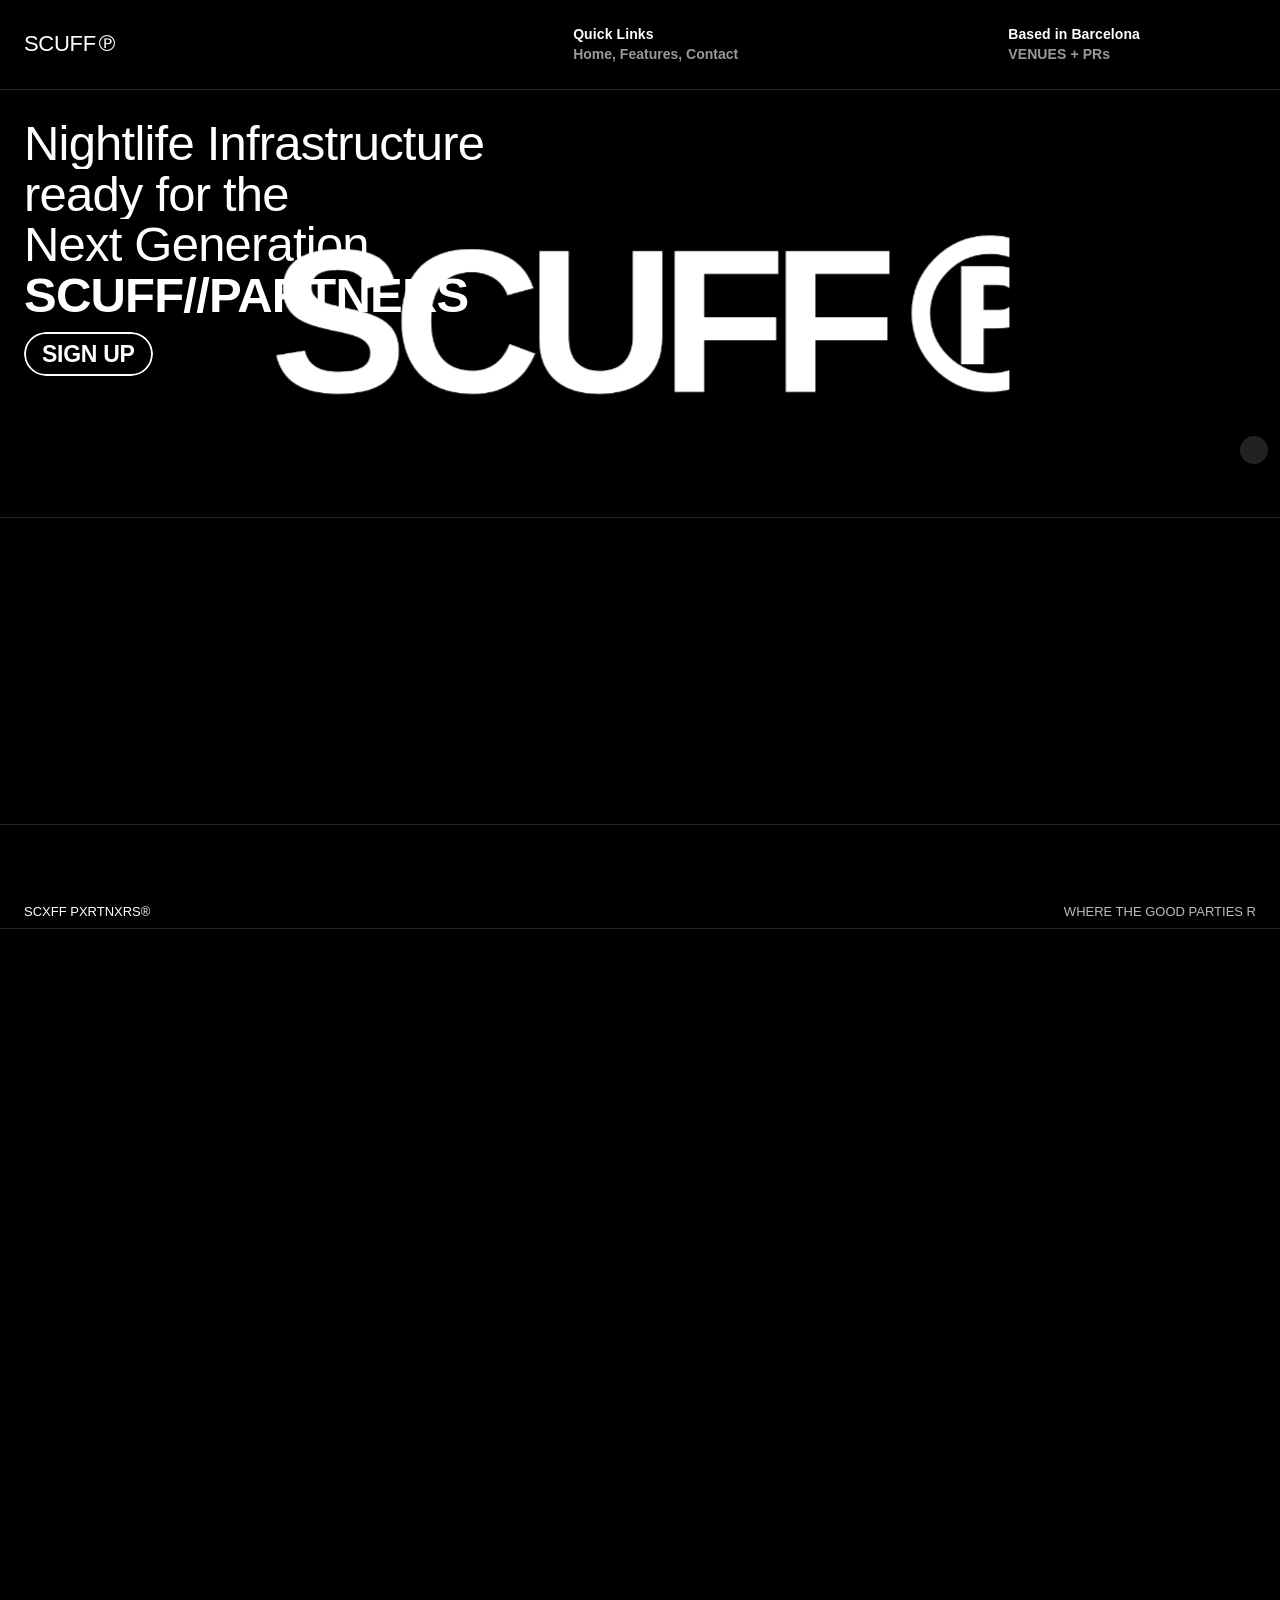
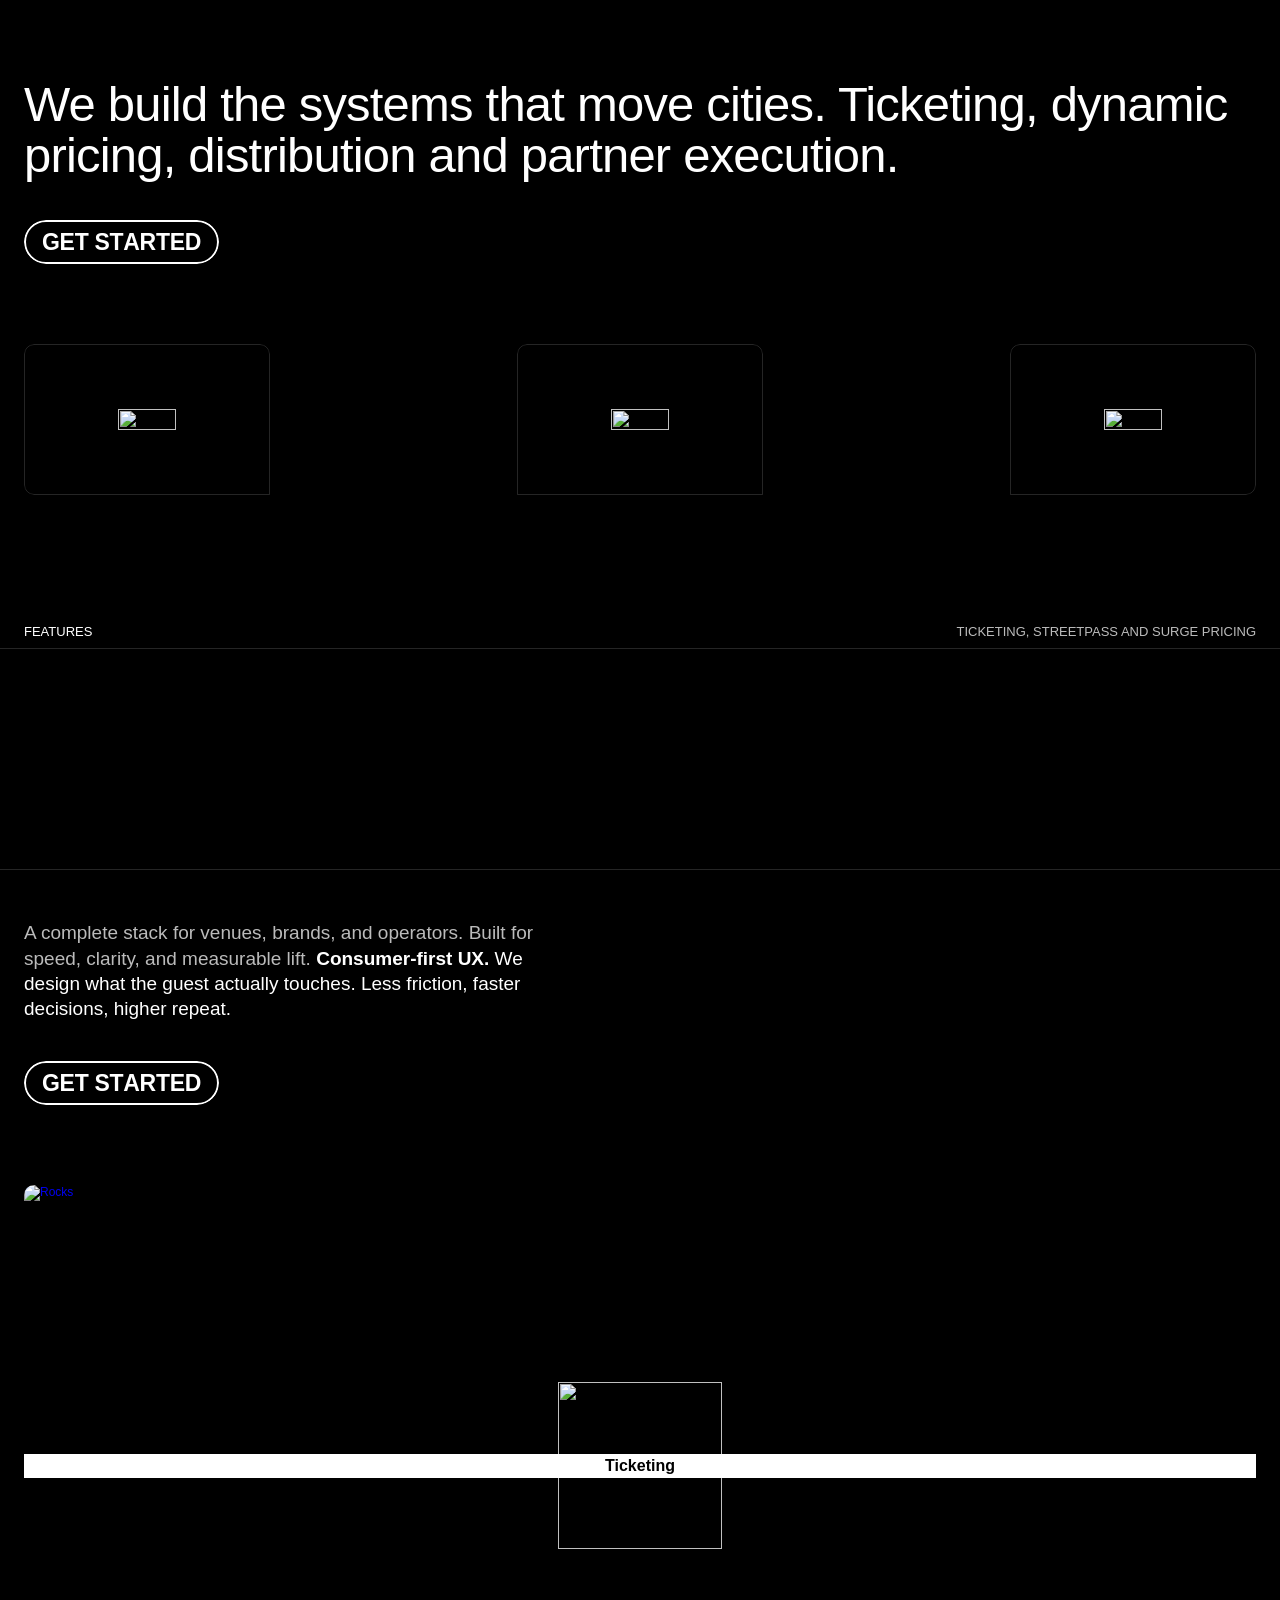
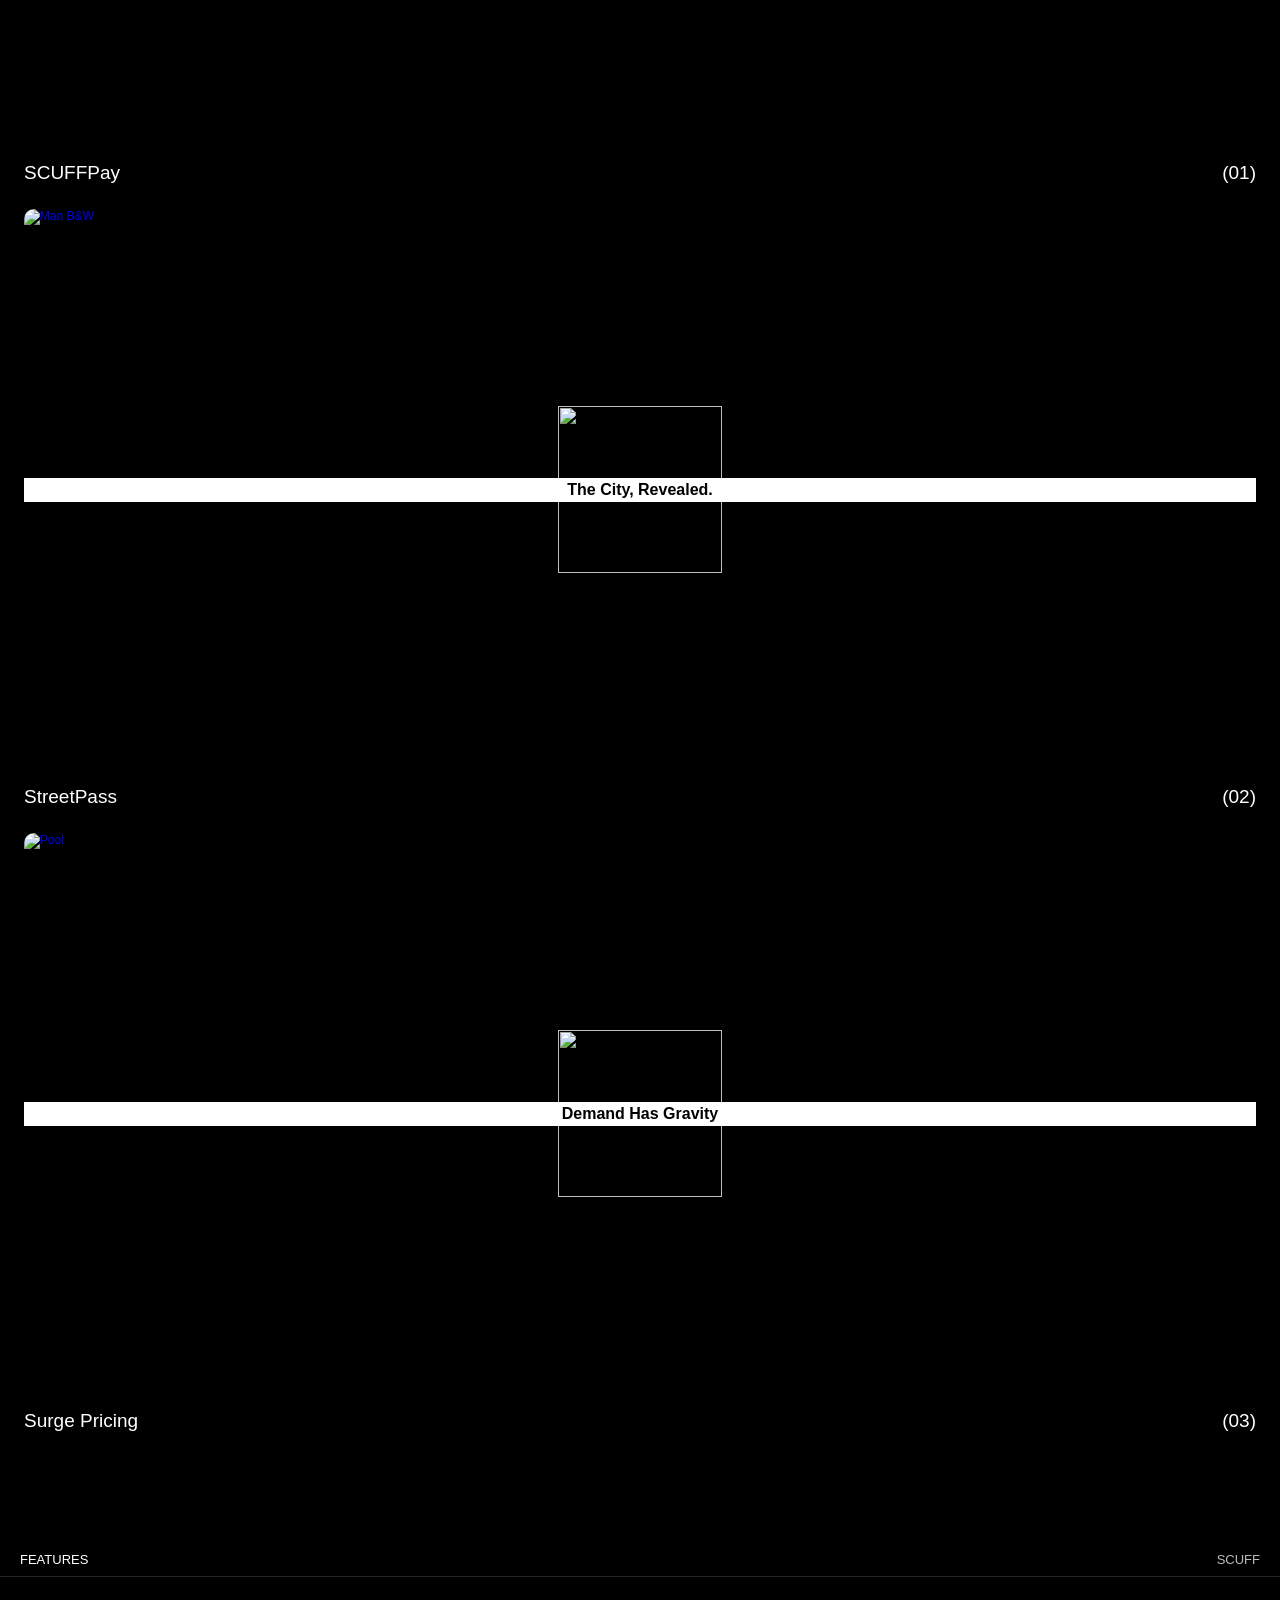
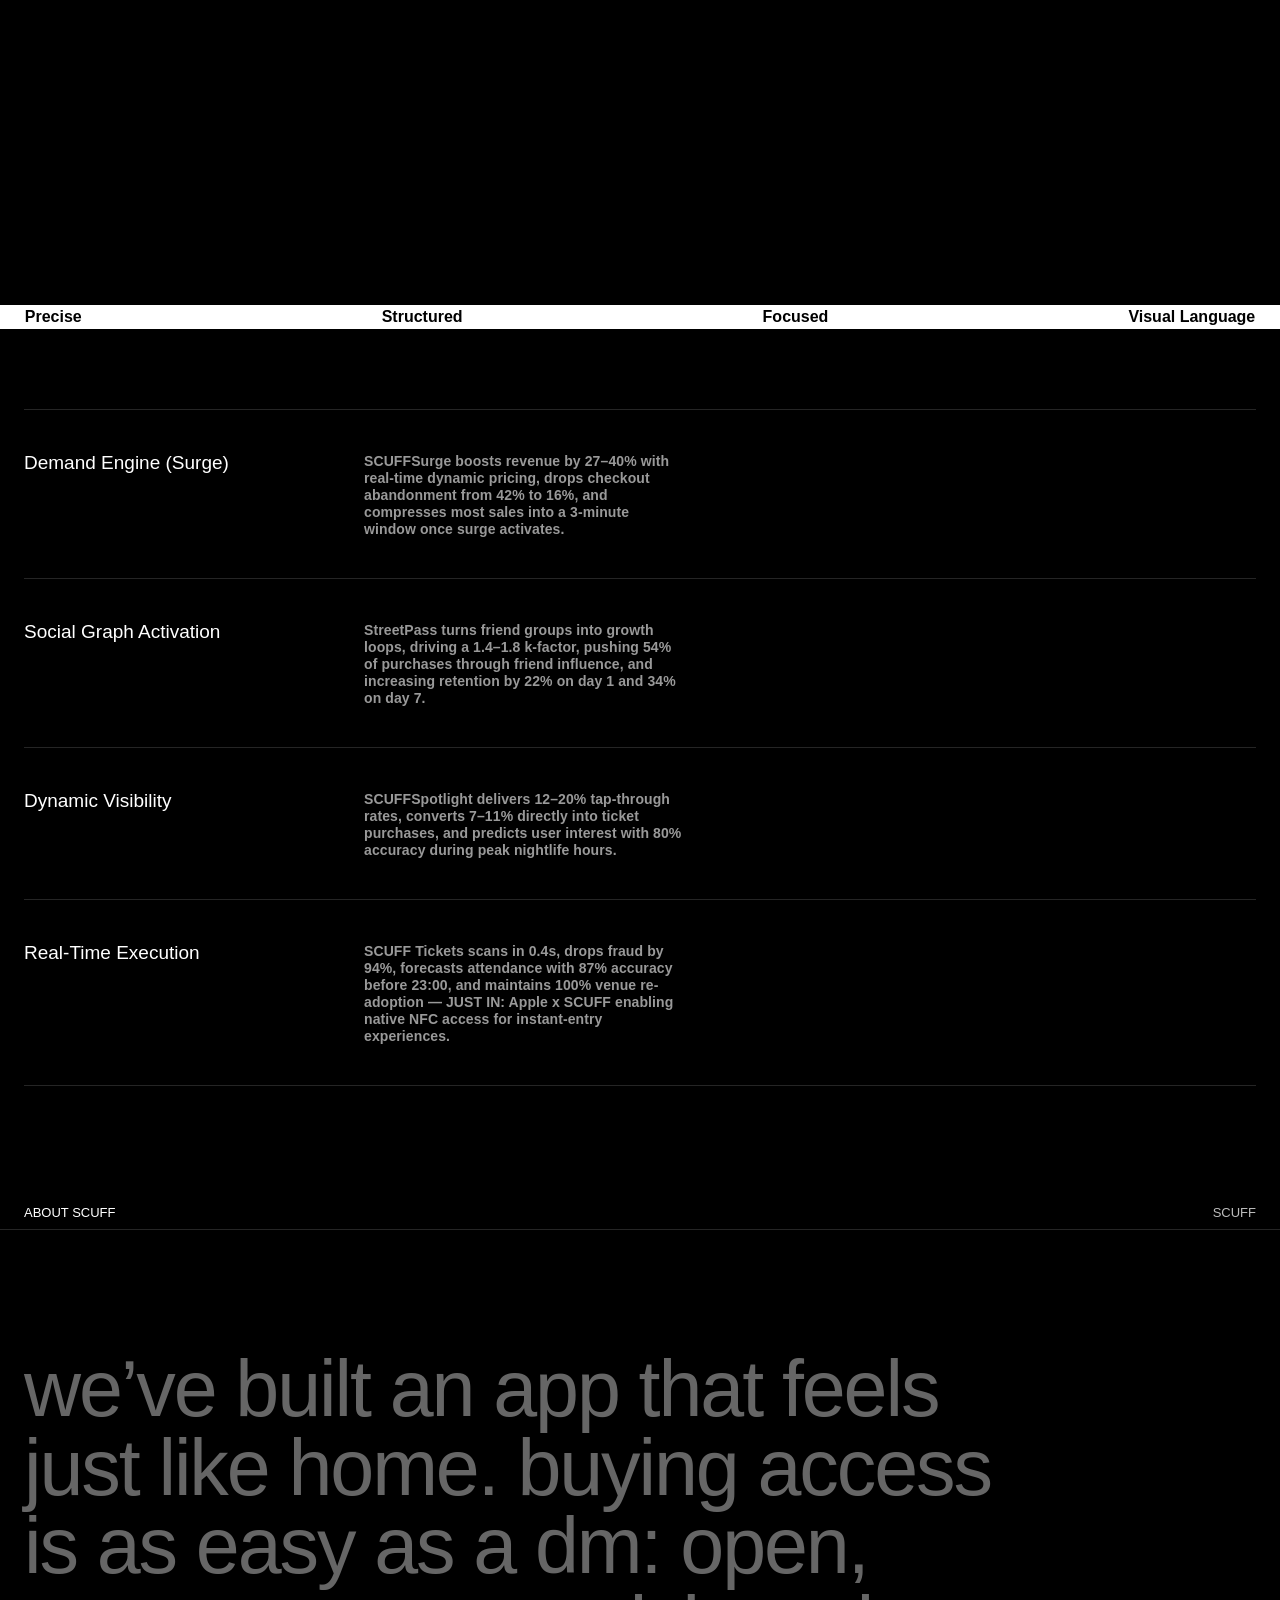
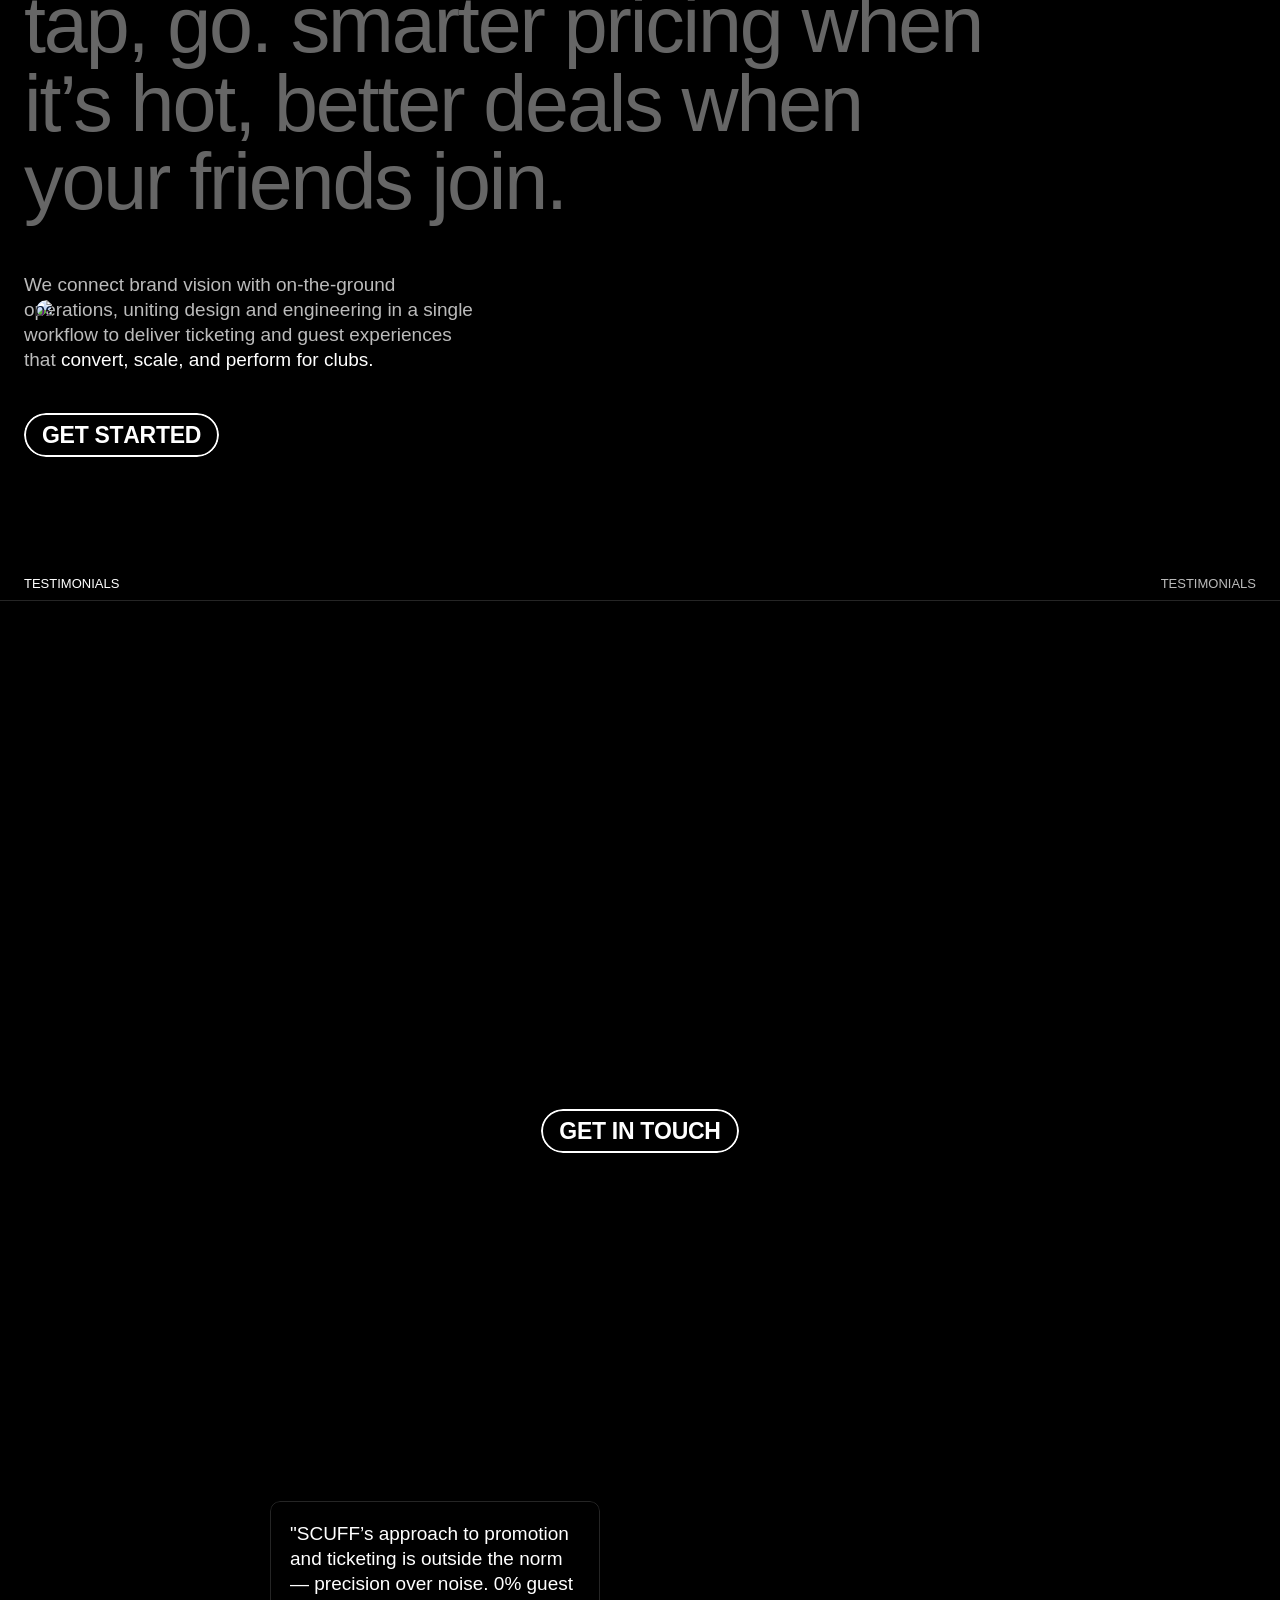
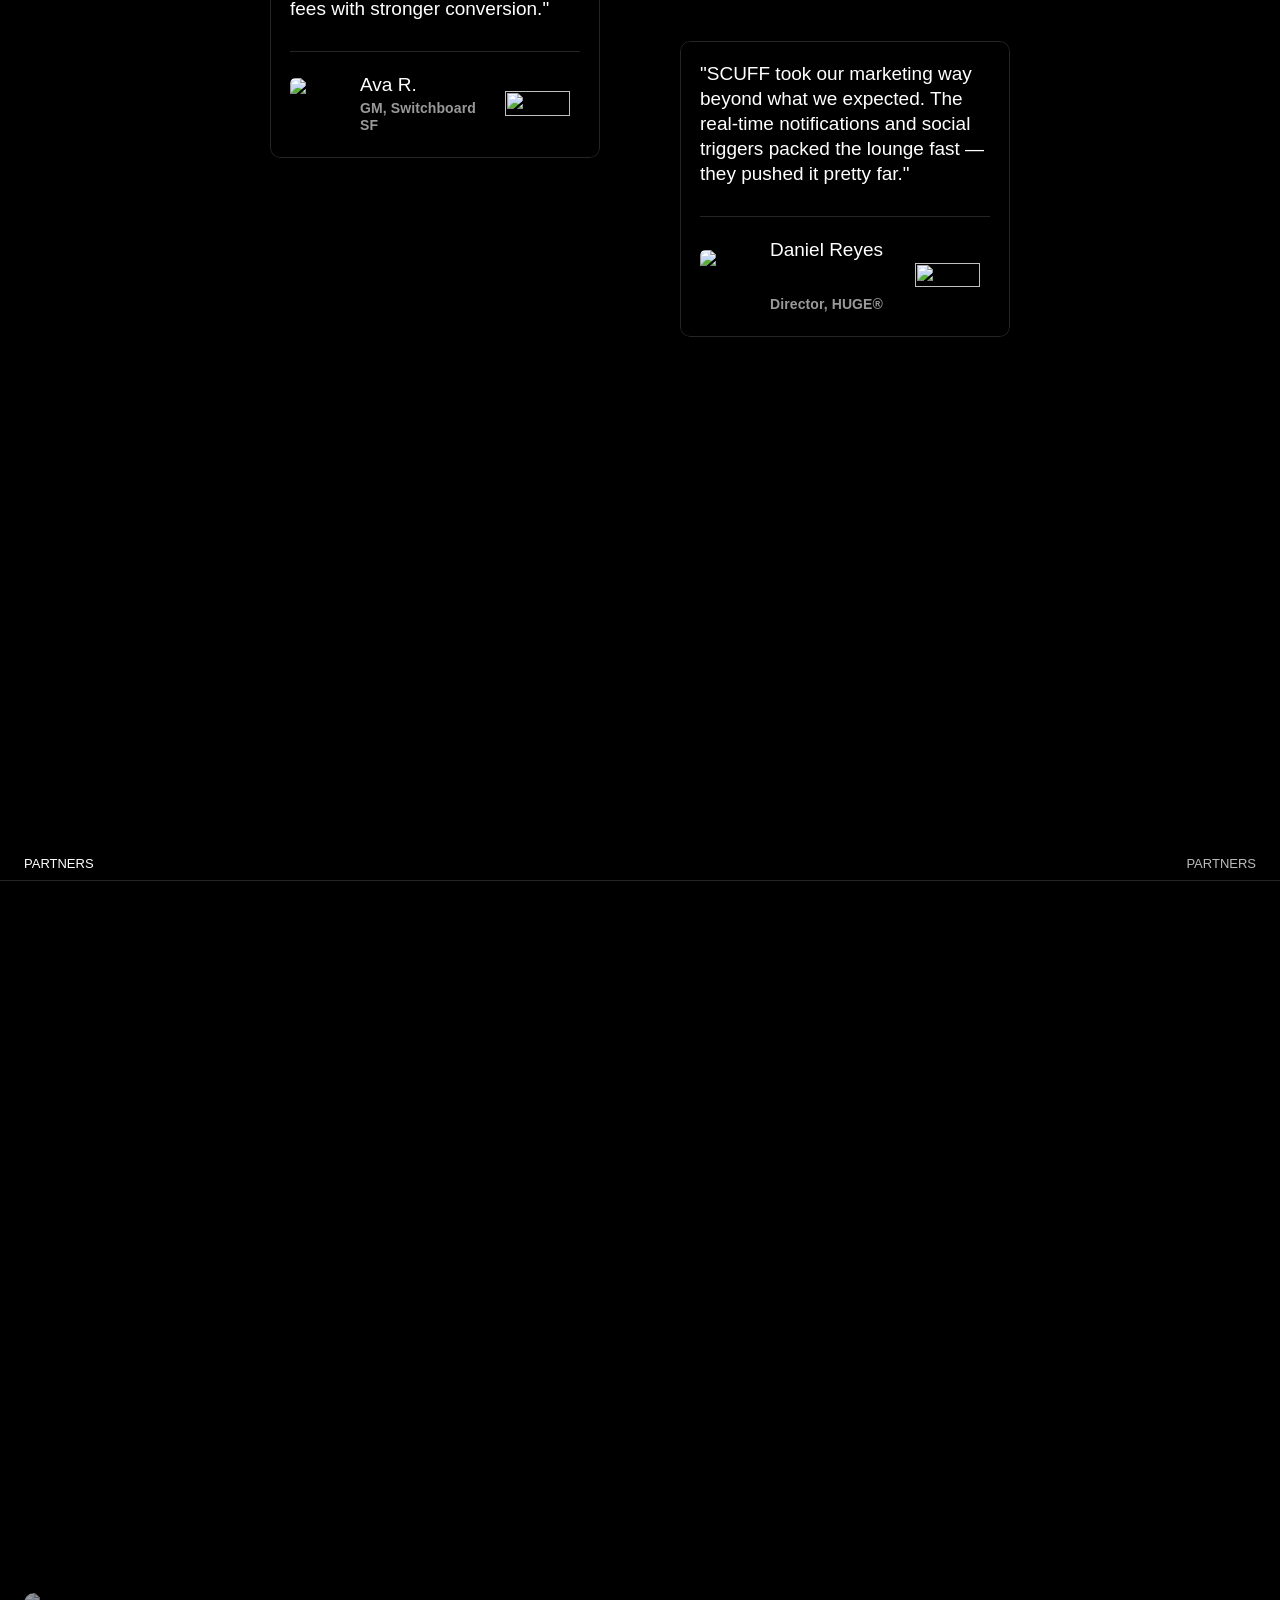
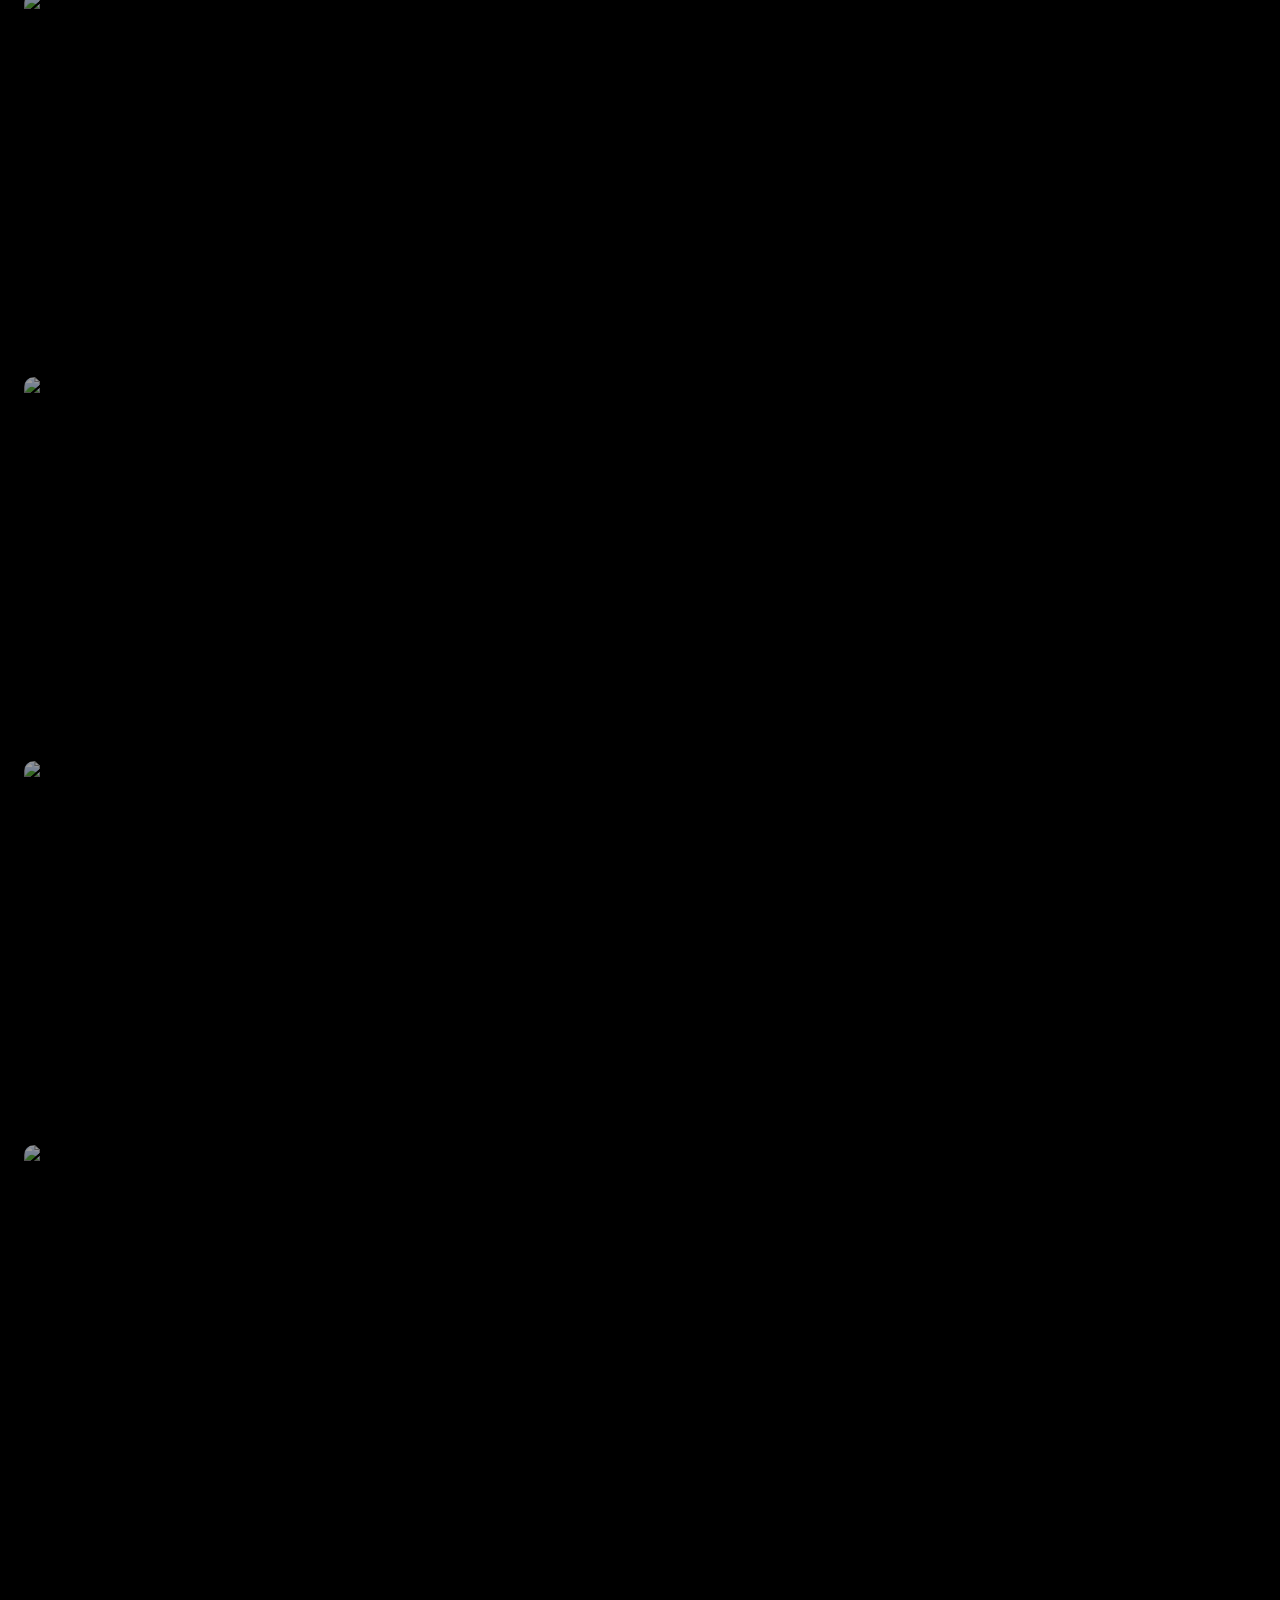
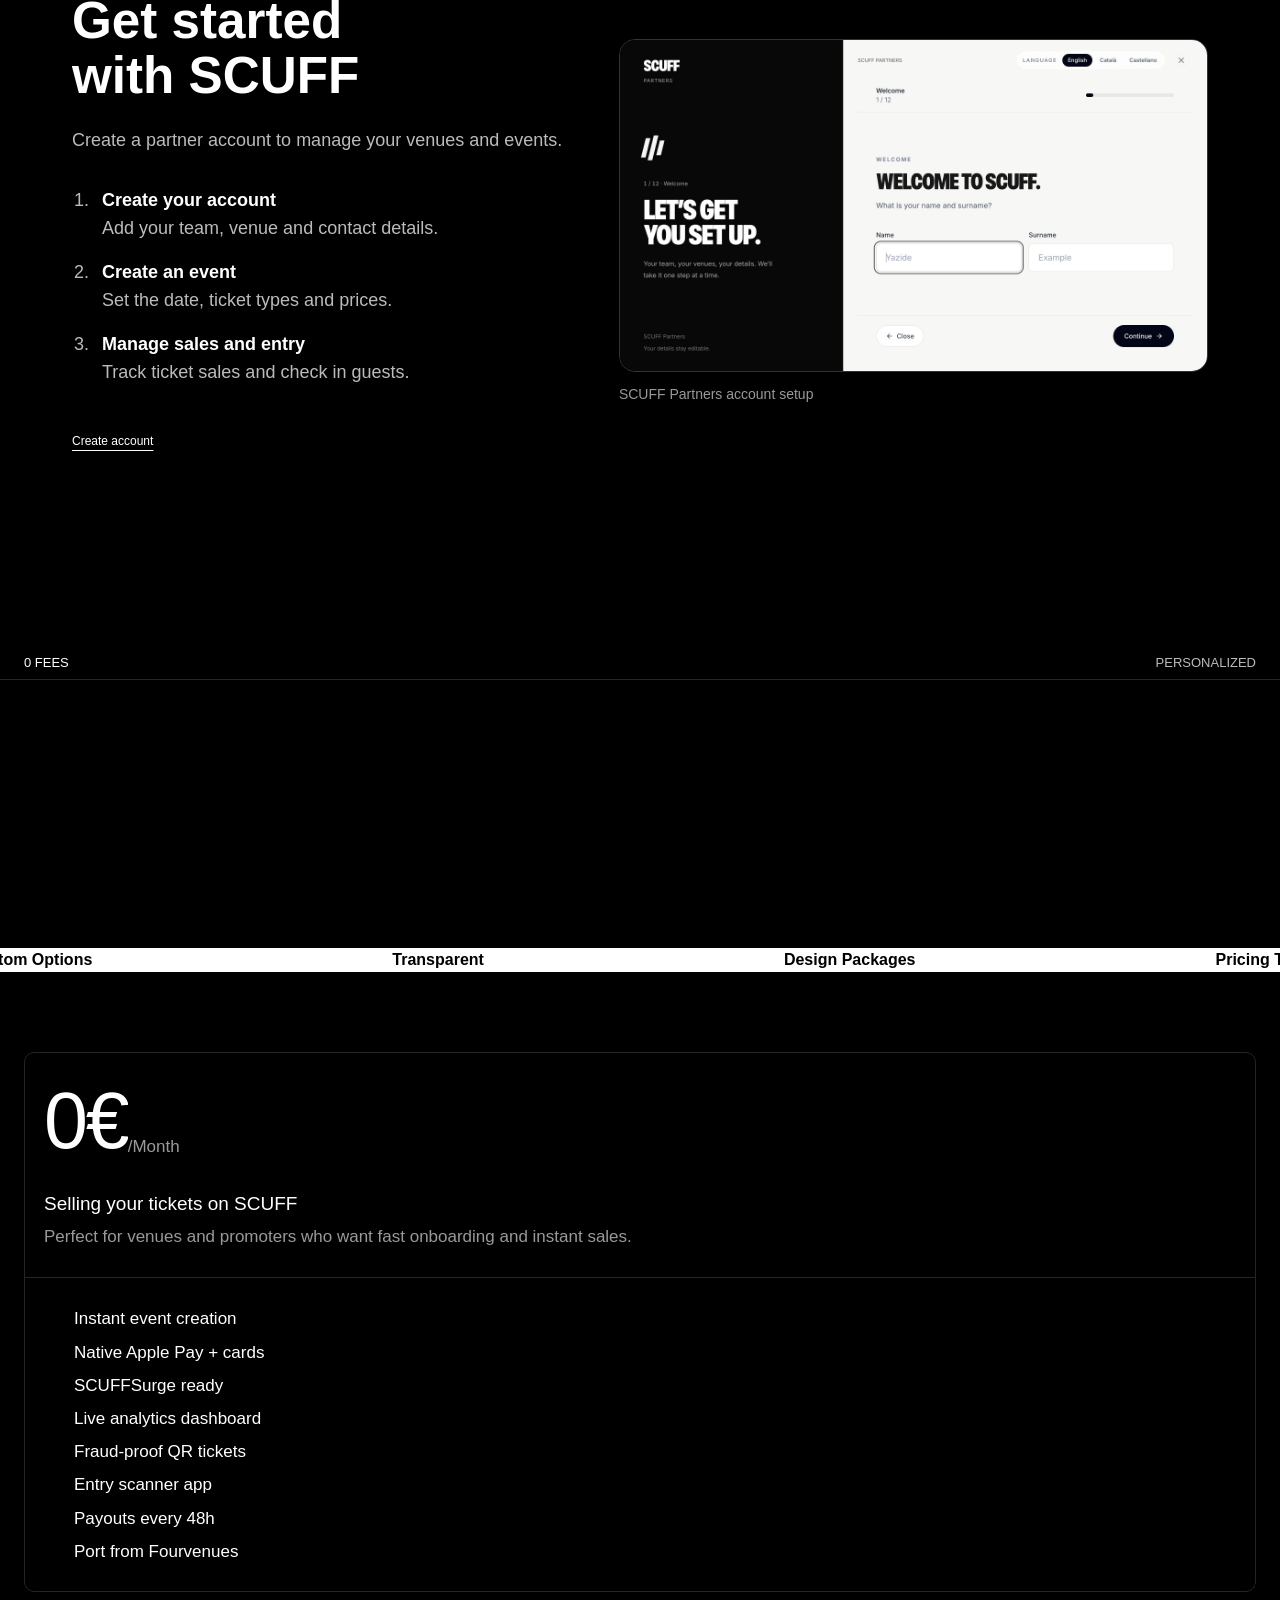
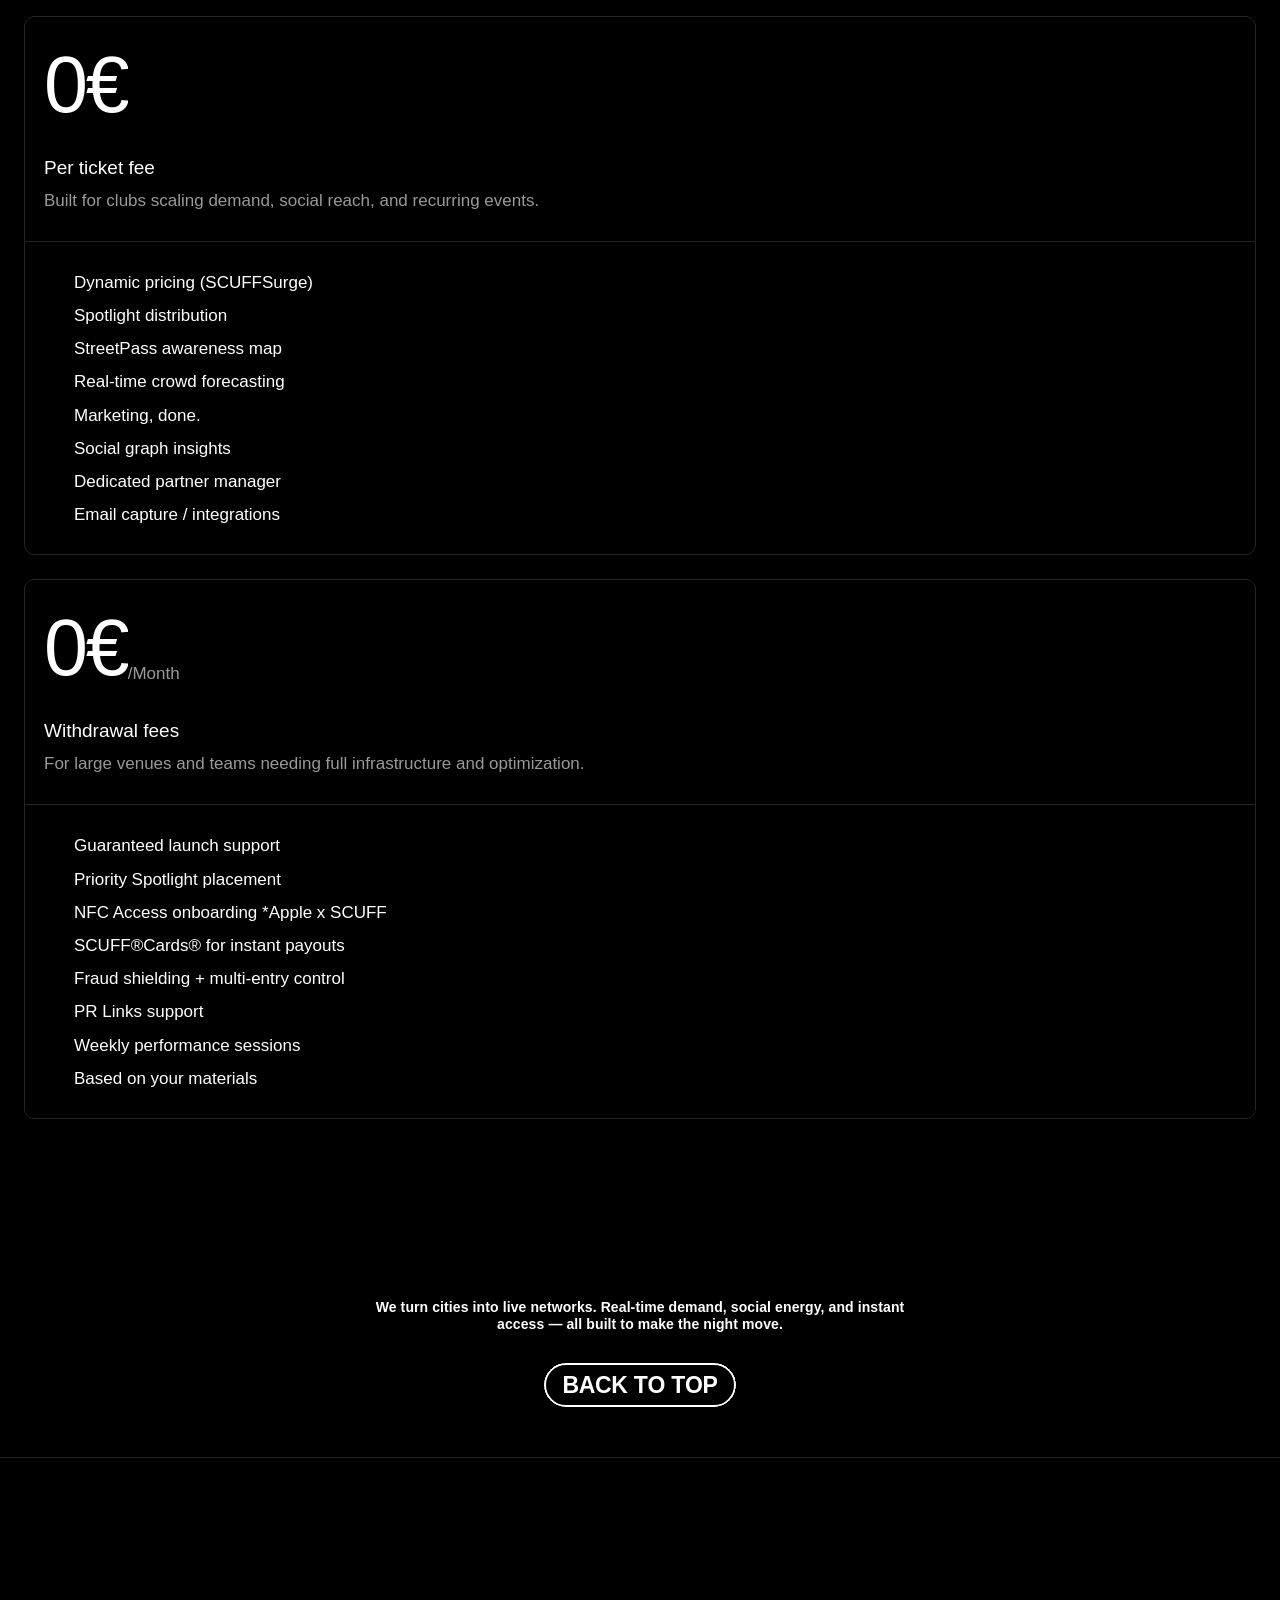
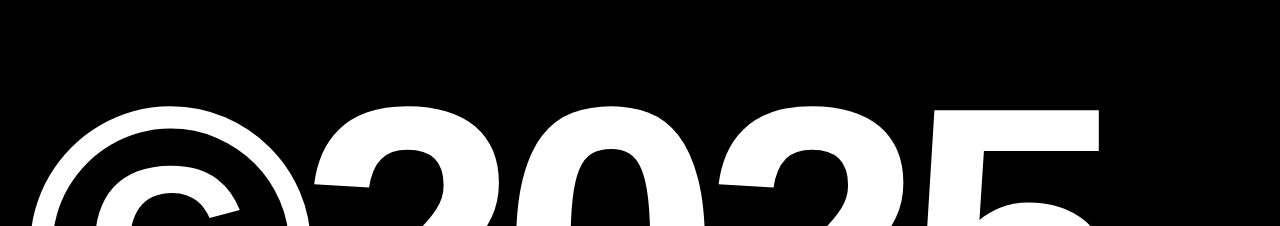
==== commit 0b7d8878: "Clean template labels and contact page; add venue onboarding" ====
--- a/index.html
+++ b/index.html
@@ -2,8 +2,8 @@
 <html lang="en">
 <head>
     <meta charset="utf-8">
-    
-    
+
+
     <script>try{if(localStorage.get("__framer_force_showing_editorbar_since")){const n=document.createElement("link");n.rel = "modulepreload";n.href="https://framer.com/edit/init.mjs";document.head.appendChild(n)}}catch(e){}</script>
     <!-- Start of headStart -->
     <!-- Google tag (gtag.js) -->
@@ -38,14 +38,14 @@
     <meta name="twitter:description" content="Manage your venues, clubs or PRs within the SCUFF ecosystem">
     <meta name="twitter:image" content="https://framerusercontent.com/images/kGaNRIyyVTNnxd11jqtnhRURAI.png">
         <!-- End of headStart -->
-    <meta name="viewport" content="width=device-width" />
-    <meta name="generator" content="Framer cbc36cd" />
+
+
 
     <!-- TITLE SEO -->
-    <title>SCUFF Partners · ticketing inteligente para clubs y discotecas</title>
+
 
     <!-- SEO DESCRIPTION MEJORADA -->
-    <meta name="description" content="SCUFF Partners es la plataforma de ticketing inteligente para clubs, discotecas y venues. Gestiona aforo, precios dinámicos, listas y PRs dentro del ecosistema SCUFF." />
+
 
     <!-- INDEXACIÓN Y CRAWLERS -->
     <meta name="robots" content="index,follow,max-snippet:-1,max-image-preview:large,max-video-preview:-1" />
@@ -54,9 +54,9 @@
     <meta name="keywords" content="scuff,scuff now, barcelona tickets, barcelona scuff, scuff partners, scuff.cat, ticketing inteligente, ticketing discotecas, entradas sin comision, precios dinamicos, listas discoteca, gestionar discoteca, gestionar club, plataforma para discotecas, plataforma para clubs, ticketing barcelona, discotecas barcelona, venta de entradas online, control de acceso, ticketing joven, ecosistema scuff, scuff surge, scuff night, scuff tickets, app de tickets, software para discotecas, software para clubs, tickets sin comisiones, partners scuff, scuff venues, scuff pr" />
 
     <!-- FRAMER SEARCH (DEJAR IGUAL) -->
-    <meta name="framer-search-index" content="https://framerusercontent.com/sites/6Ia9bXhqcChBumHlShdStF/searchIndex-XmdPeioZIVlo.json" />
-    <meta name="framer-search-index-fallback" content="https://framerusercontent.com/sites/6Ia9bXhqcChBumHlShdStF/searchIndex-AN0v5VJqdI09.json" />
-    <meta name="framer-html-plugin" content="disable" />
+
+
+
 
     <!-- FAVICONS (DEJAR IGUAL) -->
     <link href="https://framerusercontent.com/images/kZJ2x9CAQSFMjNRyVtdBQ8v7PY.png" rel="icon" media="(prefers-color-scheme: light)" />
@@ -67,19 +67,19 @@
     <link rel="canonical" href="https://scuff.cat/partners" />
 
     <!-- Open Graph / Facebook -->
-    <meta property="og:type" content="website" />
+
     <meta property="og:locale" content="es_ES" />
     <meta property="og:site_name" content="SCUFF" />
-    <meta property="og:title" content="SCUFF Partners // Ticketing inteligente para clubs y discotecas" />
-    <meta property="og:description" content="Gestiona tus venues, clubs o PRs dentro del ecosistema SCUFF. 0 gastos de gestión, precios dinámicos, control de acceso y ventas sin fricción." />
+
+
     <meta property="og:url" content="https://scuff.cat/partners" />
-    <meta property="og:image" content="https://framerusercontent.com/images/kGaNRIyyVTNnxd11jqtnhRURAI.png" />
+
 
     <!-- Twitter -->
-    <meta name="twitter:card" content="summary_large_image" />
-    <meta name="twitter:title" content="SCUFF Partners · ticketing inteligente para clubs y discotecas" />
-    <meta name="twitter:description" content="La forma mas simple y potente de gestionar tickets, listas y PRs para tu club o discoteca dentro del ecosistema SCUFF." />
-    <meta name="twitter:image" content="https://framerusercontent.com/images/kGaNRIyyVTNnxd11jqtnhRURAI.png" />
+
+
+
+
     <!-- opcional, cambia por tu usuario real si lo tienes -->
     <meta name="twitter:site" content="@scuffnow" />
 
@@ -217,8 +217,8 @@
 @font-face { font-family: "Inter"; src: url("https://framerusercontent.com/assets/pKRFNWFoZl77qYCAIp84lN1h944.woff2"); font-display: swap; font-style: italic; font-weight: 400; unicode-range: U+0000-00FF, U+0131, U+0152-0153, U+02BB-02BC, U+02C6, U+02DA, U+02DC, U+2000-206F, U+2070, U+2074-207E, U+2080-208E, U+20AC, U+2122, U+2191, U+2193, U+2212, U+2215, U+FEFF, U+FFFD }
 @font-face { font-family: "Inter Placeholder"; src: local("Arial"); ascent-override: 89.79%; descent-override: 22.36%; line-gap-override: 0.00%; size-adjust: 107.89% }
 @font-face { font-family: "Inter Display Placeholder"; src: local("Arial"); ascent-override: 98.56%; descent-override: 24.54%; line-gap-override: 0.00%; size-adjust: 98.29% }</style>
-    
-    <meta name="robots" content="max-image-preview:large"><link rel="canonical" href="index.html"><meta property="og:url" content="https://smooth-items-745025.framer.app/"><script>(()=>{function w(){let o=e=>{let t=new URL(e.html);return`${t.origin}${t.pathname}`.replace(/\/$/u,"")},i=e=>e.split("-")[0],u=window.location.hostname;function f(){let e=new Map;return document.querySelectorAll('link[rel="alternate"]').forEach(t=>{let n=t.getAttribute("hreflang"),r=t.getAttribute("href");!n||!r||n==="x-default"||new URL(r.html).hostname!==u||e.set(n,r)}),e}function g(e,t){let r=document.querySelector('link[rel="alternate"][hreflang="x-default"]')?.getAttribute("href");return r?t.get(e)===r:!1}function d(){try{let e=localStorage.getItem("preferredLocale");return e?[e,...navigator.languages]:navigator.languages}catch{return navigator.languages}}function l(e){o(window.location.href)!==o(e)&&window.location.replace(e+window.location.search+window.location.hash)}if(navigator.webdriver||/bot|-google|google-|yandex|ia_archiver|crawl|spider/i.test(navigator.userAgent))return;let c=document.documentElement.getAttribute("lang");if(!c)return;let a=f();if(g(c,a))for(let e of d()){let t=a.get(e);if(t){l(t);return}let n=i(e);for(let[r,s]of a.entries())if(i(r)===n){l(s);return}}}return w})()()</script><style data-framer-breakpoint-css>@media(min-width: 1300px){.hidden-72rtr7{display:none!important}}@media(min-width: 810px) and (max-width: 1299.98px){.hidden-1tqphhv{display:none!important}}@media(max-width: 809.98px){.hidden-12a2gtg{display:none!important}}@media(min-width: 1200px){.hidden-v5sct{display:none!important}}@media(min-width: 810px) and (max-width: 1199.98px){.hidden-1hug0ju{display:none!important}}@media(max-width: 809.98px){.hidden-1kp9gsl{display:none!important}}</style><style data-framer-css-ssr-minified data-framer-components="framer-lib-cursors-host framer-cmf4i PropertyOverrides framer-f30Fq framer-uI4me framer-3V5Tw framer-HEDEE framer-SxXxU framer-ftJha framer-K1lLi framer-rSvsF framer-eKZzV framer-UiokM framer-0Nt2w framer-EhULR framer-BLTqB framer-dT7OE framer-eS8iR framer-Xts66 framer-iLr2A framer-lBtbd framer-HCfmG">html,body,#main{box-sizing:border-box;margin:0;padding:0}:root{-webkit-font-smoothing:antialiased;-moz-osx-font-smoothing:grayscale}*{box-sizing:border-box;-webkit-font-smoothing:inherit}h1,h2,h3,h4,h5,h6,p,figure{margin:0}body,input,textarea,select,button{font-family:sans-serif;font-size:12px}body{--token-2d91bfb1-1bb0-467e-bf37-8ef020f4f815:#000;--token-01c07c7e-a9ae-45ca-a79a-cc49e2fa5e89:#bbb3;--token-af1df47b-ea84-448e-bdf0-a5ce0f875a59:#999;--token-9811e40b-3ed8-4237-98e5-61535bb22d2f:#fff;--token-e5a511bf-849c-4ac6-b942-175c537ace13:#bbb;--token-cd0e64eb-ceb2-46a5-9c26-14d8ab40891a:#09f;--token-76df3e68-730d-4393-aeac-0a21875001c9:#222}@supports (z-index:calc(infinity)){#__framer-badge-container{--infinity:infinity}}#__framer-badge-container{pointer-events:none;width:100%;z-index:calc(var(--infinity,2147480000));justify-content:flex-end;padding:20px;display:flex;position:fixed;bottom:0}body{--framer-will-change-override:none}@supports (background:-webkit-named-image(i)) and (not (grid-template-rows:subgrid)){body{--framer-will-change-override:transform}}body{--framer-will-change-filter-override:none}@supports (background:-webkit-named-image(i)) and (not (position-area:top right)){body{--framer-will-change-filter-override:filter}}[data-framer-component-type]{position:absolute}[data-framer-component-type=Text]{cursor:inherit}[data-framer-component-text-autosized] *{white-space:pre}[data-framer-component-type=Text]>*{text-align:var(--framer-text-alignment,start)}[data-framer-component-type=Text] span span,[data-framer-component-type=Text] p span,[data-framer-component-type=Text] h1 span,[data-framer-component-type=Text] h2 span,[data-framer-component-type=Text] h3 span,[data-framer-component-type=Text] h4 span,[data-framer-component-type=Text] h5 span,[data-framer-component-type=Text] h6 span{display:block}[data-framer-component-type=Text] span span span,[data-framer-component-type=Text] p span span,[data-framer-component-type=Text] h1 span span,[data-framer-component-type=Text] h2 span span,[data-framer-component-type=Text] h3 span span,[data-framer-component-type=Text] h4 span span,[data-framer-component-type=Text] h5 span span,[data-framer-component-type=Text] h6 span span{display:unset}[data-framer-component-type=Text] div div span,[data-framer-component-type=Text] a div span,[data-framer-component-type=Text] span span span,[data-framer-component-type=Text] p span span,[data-framer-component-type=Text] h1 span span,[data-framer-component-type=Text] h2 span span,[data-framer-component-type=Text] h3 span span,[data-framer-component-type=Text] h4 span span,[data-framer-component-type=Text] h5 span span,[data-framer-component-type=Text] h6 span span,[data-framer-component-type=Text] a{font-family:var(--font-family);font-style:var(--font-style);font-weight:min(calc(var(--framer-font-weight-increase,0) + var(--font-weight,400)),900);color:var(--text-color);letter-spacing:var(--letter-spacing);font-size:var(--font-size);text-transform:var(--text-transform);--text-decoration:var(--framer-text-decoration-style,solid)var(--framer-text-decoration,none)var(--framer-text-decoration-color,currentcolor)var(--framer-text-decoration-thickness,auto);--text-decoration-skip-ink:var(--framer-text-decoration-skip-ink);--text-underline-offset:var(--framer-text-decoration-offset);line-height:var(--line-height);--font-family:var(--framer-font-family);--font-style:var(--framer-font-style);--font-weight:var(--framer-font-weight);--text-color:var(--framer-text-color);--letter-spacing:var(--framer-letter-spacing);--font-size:var(--framer-font-size);--text-transform:var(--framer-text-transform);--line-height:var(--framer-line-height)}[data-framer-component-type=Text] a,[data-framer-component-type=Text] a div span,[data-framer-component-type=Text] a span span span,[data-framer-component-type=Text] a p span span,[data-framer-component-type=Text] a h1 span span,[data-framer-component-type=Text] a h2 span span,[data-framer-component-type=Text] a h3 span span,[data-framer-component-type=Text] a h4 span span,[data-framer-component-type=Text] a h5 span span,[data-framer-component-type=Text] a h6 span span{--font-family:var(--framer-link-font-family,var(--framer-font-family));--font-style:var(--framer-link-font-style,var(--framer-font-style));--font-weight:var(--framer-link-font-weight,var(--framer-font-weight));--text-color:var(--framer-link-text-color,var(--framer-text-color));--font-size:var(--framer-link-font-size,var(--framer-font-size));--text-transform:var(--framer-link-text-transform,var(--framer-text-transform));--text-decoration:var(--framer-link-text-decoration-style,var(--framer-text-decoration-style,solid))var(--framer-link-text-decoration,var(--framer-text-decoration,none))var(--framer-link-text-decoration-color,var(--framer-text-decoration-color,currentcolor))var(--framer-link-text-decoration-thickness,var(--framer-text-decoration-thickness,auto));--text-decoration-skip-ink:var(--framer-link-text-decoration-skip-ink,var(--framer-text-decoration-skip-ink));--text-underline-offset:var(--framer-link-text-decoration-offset,var(--framer-text-decoration-offset))}[data-framer-component-type=Text] a:hover,[data-framer-component-type=Text] a div span:hover,[data-framer-component-type=Text] a span span span:hover,[data-framer-component-type=Text] a p span span:hover,[data-framer-component-type=Text] a h1 span span:hover,[data-framer-component-type=Text] a h2 span span:hover,[data-framer-component-type=Text] a h3 span span:hover,[data-framer-component-type=Text] a h4 span span:hover,[data-framer-component-type=Text] a h5 span span:hover,[data-framer-component-type=Text] a h6 span span:hover{--font-family:var(--framer-link-hover-font-family,var(--framer-link-font-family,var(--framer-font-family)));--font-style:var(--framer-link-hover-font-style,var(--framer-link-font-style,var(--framer-font-style)));--font-weight:var(--framer-link-hover-font-weight,var(--framer-link-font-weight,var(--framer-font-weight)));--text-color:var(--framer-link-hover-text-color,var(--framer-link-text-color,var(--framer-text-color)));--font-size:var(--framer-link-hover-font-size,var(--framer-link-font-size,var(--framer-font-size)));--text-transform:var(--framer-link-hover-text-transform,var(--framer-link-text-transform,var(--framer-text-transform)));--text-decoration:var(--framer-link-hover-text-decoration-style,var(--framer-link-text-decoration-style,var(--framer-text-decoration-style,solid)))var(--framer-link-hover-text-decoration,var(--framer-link-text-decoration,var(--framer-text-decoration,none)))var(--framer-link-hover-text-decoration-color,var(--framer-link-text-decoration-color,var(--framer-text-decoration-color,currentcolor)))var(--framer-link-hover-text-decoration-thickness,var(--framer-link-text-decoration-thickness,var(--framer-text-decoration-thickness,auto)));--text-decoration-skip-ink:var(--framer-link-hover-text-decoration-skip-ink,var(--framer-link-text-decoration-skip-ink,var(--framer-text-decoration-skip-ink)));--text-underline-offset:var(--framer-link-hover-text-decoration-offset,var(--framer-link-text-decoration-offset,var(--framer-text-decoration-offset)))}[data-framer-component-type=Text].isCurrent a,[data-framer-component-type=Text].isCurrent a div span,[data-framer-component-type=Text].isCurrent a span span span,[data-framer-component-type=Text].isCurrent a p span span,[data-framer-component-type=Text].isCurrent a h1 span span,[data-framer-component-type=Text].isCurrent a h2 span span,[data-framer-component-type=Text].isCurrent a h3 span span,[data-framer-component-type=Text].isCurrent a h4 span span,[data-framer-component-type=Text].isCurrent a h5 span span,[data-framer-component-type=Text].isCurrent a h6 span span{--font-family:var(--framer-link-current-font-family,var(--framer-link-font-family,var(--framer-font-family)));--font-style:var(--framer-link-current-font-style,var(--framer-link-font-style,var(--framer-font-style)));--font-weight:var(--framer-link-current-font-weight,var(--framer-link-font-weight,var(--framer-font-weight)));--text-color:var(--framer-link-current-text-color,var(--framer-link-text-color,var(--framer-text-color)));--font-size:var(--framer-link-current-font-size,var(--framer-link-font-size,var(--framer-font-size)));--text-transform:var(--framer-link-current-text-transform,var(--framer-link-text-transform,var(--framer-text-transform)));--text-decoration:var(--framer-link-current-text-decoration-style,var(--framer-link-text-decoration-style,var(--framer-text-decoration-style,solid)))var(--framer-link-current-text-decoration,var(--framer-link-text-decoration,var(--framer-text-decoration,none)))var(--framer-link-current-text-decoration-color,var(--framer-link-text-decoration-color,var(--framer-text-decoration-color,currentcolor)))var(--framer-link-current-text-decoration-thickness,var(--framer-link-text-decoration-thickness,var(--framer-text-decoration-thickness,auto)));--text-decoration-skip-ink:var(--framer-link-current-text-decoration-skip-ink,var(--framer-link-text-decoration-skip-ink,var(--framer-text-decoration-skip-ink)));--text-underline-offset:var(--framer-link-current-text-decoration-offset,var(--framer-link-text-decoration-offset,var(--framer-text-decoration-offset)))}[data-framer-component-type=RichTextContainer]{outline:none;flex-direction:column;flex-shrink:0;justify-content:flex-start;display:flex}p.framer-text,div.framer-text,figure.framer-text,h1.framer-text,h2.framer-text,h3.framer-text,h4.framer-text,h5.framer-text,h6.framer-text,ol.framer-text,ul.framer-text{margin:0;padding:0}p.framer-text,div.framer-text,h1.framer-text,h2.framer-text,h3.framer-text,h4.framer-text,h5.framer-text,h6.framer-text,li.framer-text,ol.framer-text,ul.framer-text,mark.framer-text,span.framer-text:not([data-text-fill]){font-family:var(--framer-blockquote-font-family,var(--framer-font-family,Inter,Inter Placeholder,sans-serif));font-style:var(--framer-blockquote-font-style,var(--framer-font-style,normal));font-weight:var(--framer-blockquote-font-weight,var(--framer-font-weight,400));color:var(--framer-blockquote-text-color,var(--framer-text-color,#000));font-size:calc(var(--framer-blockquote-font-size,var(--framer-font-size,16px))*var(--framer-font-size-scale,1));letter-spacing:var(--framer-blockquote-letter-spacing,var(--framer-letter-spacing,0));text-transform:var(--framer-blockquote-text-transform,var(--framer-text-transform,none));-webkit-text-decoration-line:var(--framer-blockquote-text-decoration,var(--framer-text-decoration,initial));text-decoration-line:var(--framer-blockquote-text-decoration,var(--framer-text-decoration,initial));-webkit-text-decoration-style:var(--framer-blockquote-text-decoration-style,var(--framer-text-decoration-style,initial));text-decoration-style:var(--framer-blockquote-text-decoration-style,var(--framer-text-decoration-style,initial));-webkit-text-decoration-color:var(--framer-blockquote-text-decoration-color,var(--framer-text-decoration-color,initial));text-decoration-color:var(--framer-blockquote-text-decoration-color,var(--framer-text-decoration-color,initial));text-decoration-thickness:var(--framer-blockquote-text-decoration-thickness,var(--framer-text-decoration-thickness,initial));text-decoration-skip-ink:var(--framer-blockquote-text-decoration-skip-ink,var(--framer-text-decoration-skip-ink,initial));text-underline-offset:var(--framer-blockquote-text-decoration-offset,var(--framer-text-decoration-offset,initial));line-height:var(--framer-blockquote-line-height,var(--framer-line-height,1.2em));text-align:var(--framer-blockquote-text-alignment,var(--framer-text-alignment,start));-webkit-text-stroke-width:var(--framer-text-stroke-width,initial);-webkit-text-stroke-color:var(--framer-text-stroke-color,initial);-moz-font-feature-settings:var(--framer-font-open-type-features,initial);-webkit-font-feature-settings:var(--framer-font-open-type-features,initial);font-feature-settings:var(--framer-font-open-type-features,initial);font-variation-settings:var(--framer-font-variation-axes,normal);text-wrap:var(--framer-text-wrap-override,var(--framer-text-wrap))}mark.framer-text,p.framer-text,div.framer-text,h1.framer-text,h2.framer-text,h3.framer-text,h4.framer-text,h5.framer-text,h6.framer-text,li.framer-text,ol.framer-text,ul.framer-text{background-color:var(--framer-blockquote-text-background-color,var(--framer-text-background-color,initial));border-radius:var(--framer-blockquote-text-background-radius,var(--framer-text-background-radius,initial));padding:var(--framer-blockquote-text-background-padding,var(--framer-text-background-padding,initial))}@supports not (color:color(display-p3 1 1 1)){p.framer-text,div.framer-text,h1.framer-text,h2.framer-text,h3.framer-text,h4.framer-text,h5.framer-text,h6.framer-text,li.framer-text,ol.framer-text,ul.framer-text,span.framer-text:not([data-text-fill]){color:var(--framer-blockquote-text-color-rgb,var(--framer-blockquote-text-color,var(--framer-text-color-rgb,var(--framer-text-color,#000))));-webkit-text-stroke-color:var(--framer-text-stroke-color-rgb,var(--framer-text-stroke-color,initial))}mark.framer-text{background-color:var(--framer-blockquote-text-background-color-rgb,var(--framer-blockquote-text-background-color,var(--framer-text-background-color-rgb,var(--framer-text-background-color,initial))))}}.framer-fit-text .framer-text{white-space:nowrap;white-space-collapse:preserve}strong.framer-text{font-family:var(--framer-blockquote-font-family-bold,var(--framer-font-family-bold));font-style:var(--framer-blockquote-font-style-bold,var(--framer-font-style-bold));font-weight:var(--framer-blockquote-font-weight-bold,var(--framer-font-weight-bold,bolder));font-variation-settings:var(--framer-blockquote-font-variation-axes-bold,var(--framer-font-variation-axes-bold))}em.framer-text{font-family:var(--framer-blockquote-font-family-italic,var(--framer-font-family-italic));font-style:var(--framer-blockquote-font-style-italic,var(--framer-font-style-italic,italic));font-weight:var(--framer-blockquote-font-weight-italic,var(--framer-font-weight-italic));font-variation-settings:var(--framer-blockquote-font-variation-axes-italic,var(--framer-font-variation-axes-italic))}em.framer-text>strong.framer-text{font-family:var(--framer-blockquote-font-family-bold-italic,var(--framer-font-family-bold-italic));font-style:var(--framer-blockquote-font-style-bold-italic,var(--framer-font-style-bold-italic,italic));font-weight:var(--framer-blockquote-font-weight-bold-italic,var(--framer-font-weight-bold-italic,bolder));font-variation-settings:var(--framer-blockquote-font-variation-axes-bold-italic,var(--framer-font-variation-axes-bold-italic))}p.framer-text:not(:first-child),div.framer-text:not(:first-child),h1.framer-text:not(:first-child),h2.framer-text:not(:first-child),h3.framer-text:not(:first-child),h4.framer-text:not(:first-child),h5.framer-text:not(:first-child),h6.framer-text:not(:first-child),ol.framer-text:not(:first-child),ul.framer-text:not(:first-child),blockquote.framer-text:not(:first-child),table.framer-text:not(:first-child),figure.framer-text:not(:first-child),.framer-image.framer-text:not(:first-child){margin-top:var(--framer-blockquote-paragraph-spacing,var(--framer-paragraph-spacing,0))}li.framer-text>ul.framer-text:nth-child(2),li.framer-text>ol.framer-text:nth-child(2){margin-top:0}.framer-text[data-text-fill]{-webkit-text-fill-color:transparent;padding:max(0em,calc(calc(1.3em - var(--framer-blockquote-line-height,var(--framer-line-height,1.3em)))/2));margin:min(0em,calc(calc(1.3em - var(--framer-blockquote-line-height,var(--framer-line-height,1.3em)))/-2));-webkit-background-clip:text;background-clip:text;display:inline-block}code.framer-text,code.framer-text span.framer-text:not([data-text-fill]){font-family:var(--framer-code-font-family,var(--framer-font-family,Inter,Inter Placeholder,sans-serif));font-style:var(--framer-blockquote-font-style,var(--framer-code-font-style,var(--framer-font-style,normal)));font-weight:var(--framer-blockquote-font-weight,var(--framer-code-font-weight,var(--framer-font-weight,400)));color:var(--framer-blockquote-text-color,var(--framer-code-text-color,var(--framer-text-color,#000)));font-size:calc(var(--framer-blockquote-font-size,var(--framer-font-size,16px))*var(--framer-font-size-scale,1));letter-spacing:var(--framer-blockquote-letter-spacing,var(--framer-letter-spacing,0));line-height:var(--framer-blockquote-line-height,var(--framer-line-height,1.2em))}@supports not (color:color(display-p3 1 1 1)){code.framer-text,code.framer-text span.framer-text:not([data-text-fill]){color:var(--framer-blockquote-text-color-rgb,var(--framer-blockquote-text-color,var(--framer-code-text-color-rgb,var(--framer-code-text-color,var(--framer-text-color-rgb,var(--framer-text-color,#000))))))}}blockquote.framer-text{unicode-bidi:initial;margin-block-start:initial;margin-block-end:initial;margin-inline-start:initial;margin-inline-end:initial}a.framer-text,a.framer-text span.framer-text:not([data-text-fill]),span.framer-text[data-nested-link],span.framer-text[data-nested-link] span.framer-text:not([data-text-fill]){color:inherit;font-family:var(--framer-blockquote-font-family,var(--framer-link-font-family,var(--framer-font-family,Inter,Inter Placeholder,sans-serif)));font-style:var(--framer-blockquote-font-style,var(--framer-link-font-style,var(--framer-font-style,normal)));font-weight:var(--framer-blockquote-font-weight,var(--framer-link-font-weight,var(--framer-font-weight,400)));font-size:calc(var(--framer-blockquote-font-size,var(--framer-font-size,16px))*var(--framer-font-size-scale,1));text-transform:var(--framer-blockquote-text-transform,var(--framer-link-text-transform,var(--framer-text-transform,none)));cursor:var(--framer-custom-cursors,pointer);background-color:initial;border-radius:var(--framer-link-text-background-radius,initial);padding:var(--framer-link-text-background-padding,initial)}a.framer-text,span.framer-text[data-nested-link]{color:var(--framer-blockquote-text-color,var(--framer-link-text-color,var(--framer-text-color,#000)));-webkit-text-decoration-line:var(--framer-blockquote-text-decoration,var(--framer-link-text-decoration,var(--framer-text-decoration,initial)));text-decoration-line:var(--framer-blockquote-text-decoration,var(--framer-link-text-decoration,var(--framer-text-decoration,initial)));-webkit-text-decoration-style:var(--framer-blockquote-text-decoration-style,var(--framer-link-text-decoration-style,var(--framer-text-decoration-style,initial)));text-decoration-style:var(--framer-blockquote-text-decoration-style,var(--framer-link-text-decoration-style,var(--framer-text-decoration-style,initial)));-webkit-text-decoration-color:var(--framer-blockquote-text-decoration-color,var(--framer-link-text-decoration-color,var(--framer-text-decoration-color,initial)));text-decoration-color:var(--framer-blockquote-text-decoration-color,var(--framer-link-text-decoration-color,var(--framer-text-decoration-color,initial)));text-decoration-thickness:var(--framer-blockquote-text-decoration-thickness,var(--framer-link-text-decoration-thickness,var(--framer-text-decoration-thickness,initial)));text-decoration-skip-ink:var(--framer-blockquote-text-decoration-skip-ink,var(--framer-link-text-decoration-skip-ink,var(--framer-text-decoration-skip-ink,initial)));text-underline-offset:var(--framer-blockquote-text-decoration-offset,var(--framer-link-text-decoration-offset,var(--framer-text-decoration-offset,initial)));background-color:var(--framer-link-text-background-color,initial)}@supports not (color:color(display-p3 1 1 1)){a.framer-text,span.framer-text[data-nested-link]{color:var(--framer-blockquote-text-color-rgb,var(--framer-blockquote-text-color,var(--framer-link-text-color-rgb,var(--framer-link-text-color,var(--framer-text-color-rgb,var(--framer-text-color,#000))))));background-color:var(--framer-link-text-background-color-rgb,var(--framer-link-text-background-color,initial));-webkit-text-decoration-color:var(--framer-link-text-decoration-color-rgb,var(--framer-link-text-decoration-color,var(--framer-text-decoration-color-rgb,var(--framer-text-decoration-color,currentcolor))));text-decoration-color:var(--framer-link-text-decoration-color-rgb,var(--framer-link-text-decoration-color,var(--framer-text-decoration-color-rgb,var(--framer-text-decoration-color,currentcolor))))}}code.framer-text a.framer-text,code.framer-text a.framer-text span.framer-text:not([data-text-fill]),code.framer-text span.framer-text[data-nested-link],code.framer-text span.framer-text[data-nested-link] span.framer-text:not([data-text-fill]){font-family:var(--framer-code-font-family,var(--framer-font-family,Inter,Inter Placeholder,sans-serif));font-style:var(--framer-blockquote-font-style,var(--framer-code-font-style,var(--framer-font-style,normal)));font-weight:var(--framer-blockquote-font-weight,var(--framer-code-font-weight,var(--framer-font-weight,400)));color:inherit;font-size:calc(var(--framer-blockquote-font-size,var(--framer-font-size,16px))*var(--framer-font-size-scale,1))}code.framer-text a.framer-text,code.framer-text span.framer-text[data-nested-link]{color:var(--framer-blockquote-text-color,var(--framer-link-text-color,var(--framer-code-text-color,var(--framer-text-color,#000))))}@supports not (color:color(display-p3 1 1 1)){code.framer-text a.framer-text,code.framer-text a.framer-text span.framer-text:not([data-text-fill]),code.framer-text span.framer-text[data-nested-link],code.framer-text span.framer-text[data-nested-link] span.framer-text:not([data-text-fill]){color:var(--framer-blockquote-text-color-rgb,var(--framer-blockquote-text-color,var(--framer-link-text-color-rgb,var(--framer-link-text-color,var(--framer-code-text-color-rgb,var(--framer-code-text-color,var(--framer-text-color-rgb,var(--framer-text-color,#000))))))))}}a.framer-text:hover,a.framer-text:hover span.framer-text:not([data-text-fill]),span.framer-text[data-nested-link]:hover,span.framer-text[data-nested-link]:hover span.framer-text:not([data-text-fill]){font-family:var(--framer-link-hover-font-family,var(--framer-blockquote-font-family,var(--framer-link-font-family,var(--framer-font-family,Inter,Inter Placeholder,sans-serif))));font-style:var(--framer-link-hover-font-style,var(--framer-blockquote-font-style,var(--framer-link-font-style,var(--framer-font-style,normal))));font-weight:var(--framer-link-hover-font-weight,var(--framer-blockquote-font-weight,var(--framer-link-font-weight,var(--framer-font-weight,400))));font-size:calc(var(--framer-link-hover-font-size,var(--framer-blockquote-font-size,var(--framer-font-size,16px)))*var(--framer-font-size-scale,1));text-transform:var(--framer-link-hover-text-transform,var(--framer-blockquote-text-transform,var(--framer-link-text-transform,var(--framer-text-transform,none))));border-radius:var(--framer-link-hover-text-background-radius,var(--framer-link-text-background-radius,var(--framer-text-background-radius,initial)));padding:var(--framer-link-hover-text-background-padding,var(--framer-link-text-background-padding,var(--framer-text-background-padding,initial)))}a.framer-text:hover,span.framer-text[data-nested-link]:hover{color:var(--framer-link-hover-text-color,var(--framer-blockquote-text-color,var(--framer-link-text-color,var(--framer-text-color,#000))));-webkit-text-decoration-line:var(--framer-link-hover-text-decoration,var(--framer-blockquote-text-decoration,var(--framer-link-text-decoration,var(--framer-text-decoration,initial))));text-decoration-line:var(--framer-link-hover-text-decoration,var(--framer-blockquote-text-decoration,var(--framer-link-text-decoration,var(--framer-text-decoration,initial))));-webkit-text-decoration-style:var(--framer-link-hover-text-decoration-style,var(--framer-blockquote-text-decoration-style,var(--framer-link-text-decoration-style,var(--framer-text-decoration-style,initial))));text-decoration-style:var(--framer-link-hover-text-decoration-style,var(--framer-blockquote-text-decoration-style,var(--framer-link-text-decoration-style,var(--framer-text-decoration-style,initial))));-webkit-text-decoration-color:var(--framer-link-hover-text-decoration-color,var(--framer-blockquote-text-decoration-color,var(--framer-link-text-decoration-color,var(--framer-text-decoration-color,initial))));text-decoration-color:var(--framer-link-hover-text-decoration-color,var(--framer-blockquote-text-decoration-color,var(--framer-link-text-decoration-color,var(--framer-text-decoration-color,initial))));text-decoration-thickness:var(--framer-link-hover-text-decoration-thickness,var(--framer-blockquote-text-decoration-thickness,var(--framer-link-text-decoration-thickness,var(--framer-text-decoration-thickness,initial))));text-decoration-skip-ink:var(--framer-link-hover-text-decoration-skip-ink,var(--framer-blockquote-text-decoration-skip-ink,var(--framer-link-text-decoration-skip-ink,var(--framer-text-decoration-skip-ink,initial))));text-underline-offset:var(--framer-link-hover-text-decoration-offset,var(--framer-blockquote-text-decoration-offset,var(--framer-link-text-decoration-offset,var(--framer-text-decoration-offset,initial))));background-color:var(--framer-link-hover-text-background-color,var(--framer-link-text-background-color,var(--framer-text-background-color,initial)))}@supports not (color:color(display-p3 1 1 1)){a.framer-text:hover,span.framer-text[data-nested-link]:hover{color:var(--framer-link-hover-text-color-rgb,var(--framer-link-hover-text-color,var(--framer-blockquote-text-color-rgb,var(--framer-blockquote-text-color,var(--framer-link-text-color-rgb,var(--framer-link-text-color,var(--framer-text-color-rgb,var(--framer-text-color,#000))))))));background-color:var(--framer-link-hover-text-background-color-rgb,var(--framer-link-hover-text-background-color,var(--framer-link-text-background-color-rgb,var(--framer-link-text-background-color,var(--framer-text-background-color-rgb,var(--framer-text-background-color,initial))))));-webkit-text-decoration-color:var(--framer-link-hover-text-decoration-color-rgb,var(--framer-link-hover-text-decoration-color,var(--framer-link-text-decoration-color-rgb,var(--framer-link-text-decoration-color,var(--framer-text-decoration-color-rgb,var(--framer-text-decoration-color,currentcolor))))));text-decoration-color:var(--framer-link-hover-text-decoration-color-rgb,var(--framer-link-hover-text-decoration-color,var(--framer-link-text-decoration-color-rgb,var(--framer-link-text-decoration-color,var(--framer-text-decoration-color-rgb,var(--framer-text-decoration-color,currentcolor))))))}}code.framer-text a.framer-text:hover,code.framer-text span.framer-text[data-nested-link]:hover{color:var(--framer-link-hover-text-color,var(--framer-blockquote-text-color,var(--framer-link-text-color,var(--framer-code-text-color,var(--framer-text-color,#000)))))}@supports not (color:color(display-p3 1 1 1)){code.framer-text a.framer-text:hover,code.framer-text span.framer-text[data-nested-link]:hover{color:var(--framer-link-hover-text-color-rgb,var(--framer-link-hover-text-color,var(--framer-blockquote-text-color-rgb,var(--framer-blockquote-text-color,var(--framer-link-text-color-rgb,var(--framer-link-text-color,var(--framer-code-text-color-rgb,var(--framer-code-text-color,var(--framer-text-color-rgb,var(--framer-text-color,#000))))))))))}}a.framer-text[data-framer-page-link-current],a.framer-text[data-framer-page-link-current] span.framer-text:not([data-text-fill]),span.framer-text[data-framer-page-link-current],span.framer-text[data-framer-page-link-current] span.framer-text:not([data-text-fill]){font-family:var(--framer-link-current-font-family,var(--framer-link-font-family,var(--framer-font-family,Inter,Inter Placeholder,sans-serif)));font-style:var(--framer-link-current-font-style,var(--framer-link-font-style,var(--framer-font-style,normal)));font-weight:var(--framer-link-current-font-weight,var(--framer-link-font-weight,var(--framer-font-weight,400)));font-size:calc(var(--framer-link-current-font-size,var(--framer-link-font-size,var(--framer-font-size,16px)))*var(--framer-font-size-scale,1));text-transform:var(--framer-link-current-text-transform,var(--framer-link-text-transform,var(--framer-text-transform,none)));border-radius:var(--framer-link-current-text-background-radius,var(--framer-link-text-background-radius,initial));padding:var(--framer-link-current-text-background-padding,var(--framer-link-text-background-padding,initial))}a.framer-text[data-framer-page-link-current],span.framer-text[data-framer-page-link-current]{color:var(--framer-link-current-text-color,var(--framer-link-text-color,var(--framer-text-color,#000)));-webkit-text-decoration-line:var(--framer-link-current-text-decoration,var(--framer-link-text-decoration,var(--framer-text-decoration,initial)));text-decoration-line:var(--framer-link-current-text-decoration,var(--framer-link-text-decoration,var(--framer-text-decoration,initial)));-webkit-text-decoration-style:var(--framer-link-current-text-decoration-style,var(--framer-link-text-decoration-style,var(--framer-text-decoration-style,initial)));text-decoration-style:var(--framer-link-current-text-decoration-style,var(--framer-link-text-decoration-style,var(--framer-text-decoration-style,initial)));-webkit-text-decoration-color:var(--framer-link-current-text-decoration-color,var(--framer-link-text-decoration-color,var(--framer-text-decoration-color,initial)));text-decoration-color:var(--framer-link-current-text-decoration-color,var(--framer-link-text-decoration-color,var(--framer-text-decoration-color,initial)));text-decoration-thickness:var(--framer-link-current-text-decoration-thickness,var(--framer-link-text-decoration-thickness,var(--framer-text-decoration-thickness,initial)));text-decoration-skip-ink:var(--framer-link-current-text-decoration-skip-ink,var(--framer-link-text-decoration-skip-ink,var(--framer-text-decoration-skip-ink,initial)));text-underline-offset:var(--framer-link-current-text-decoration-offset,var(--framer-link-text-decoration-offset,var(--framer-text-decoration-offset,initial)));background-color:var(--framer-link-current-text-background-color,var(--framer-link-text-background-color,var(--framer-text-background-color,initial)))}@supports not (color:color(display-p3 1 1 1)){a.framer-text[data-framer-page-link-current],span.framer-text[data-framer-page-link-current]{color:var(--framer-link-current-text-color-rgb,var(--framer-link-current-text-color,var(--framer-link-text-color-rgb,var(--framer-link-text-color,var(--framer-text-color-rgb,var(--framer-text-color,#000))))));background-color:var(--framer-link-current-text-background-color-rgb,var(--framer-link-current-text-background-color,var(--framer-link-text-background-color-rgb,var(--framer-link-text-background-color,var(--framer-text-background-color-rgb,var(--framer-text-background-color,initial))))));-webkit-text-decoration-color:var(--framer-link-current-text-decoration-color-rgb,var(--framer-link-current-text-decoration-color,var(--framer-link-text-decoration-color-rgb,var(--framer-link-text-decoration-color,var(--framer-text-decoration-color-rgb,var(--framer-text-decoration-color,currentcolor))))));text-decoration-color:var(--framer-link-current-text-decoration-color-rgb,var(--framer-link-current-text-decoration-color,var(--framer-link-text-decoration-color-rgb,var(--framer-link-text-decoration-color,var(--framer-text-decoration-color-rgb,var(--framer-text-decoration-color,currentcolor))))))}}code.framer-text a.framer-text[data-framer-page-link-current],code.framer-text a.framer-text[data-framer-page-link-current] span.framer-text:not([data-text-fill]),code.framer-text span.framer-text[data-framer-page-link-current],code.framer-text span.framer-text[data-framer-page-link-current] span.framer-text:not([data-text-fill]){font-family:var(--framer-code-font-family,var(--framer-font-family,Inter,Inter Placeholder,sans-serif));font-style:var(--framer-code-font-style,var(--framer-font-style,normal));font-weight:var(--framer-code-font-weight,var(--framer-font-weight,400));color:inherit;font-size:calc(var(--framer-link-current-font-size,var(--framer-link-font-size,var(--framer-font-size,16px)))*var(--framer-font-size-scale,1))}code.framer-text a.framer-text[data-framer-page-link-current],code.framer-text span.framer-text[data-framer-page-link-current]{color:var(--framer-link-current-text-color,var(--framer-link-text-color,var(--framer-code-text-color,var(--framer-text-color,#000))))}@supports not (color:color(display-p3 1 1 1)){code.framer-text a.framer-text[data-framer-page-link-current],code.framer-text a.framer-text[data-framer-page-link-current] span.framer-text:not([data-text-fill]),code.framer-text span.framer-text[data-framer-page-link-current],code.framer-text span.framer-text[data-framer-page-link-current] span.framer-text:not([data-text-fill]){color:var(--framer-link-current-text-color-rgb,var(--framer-link-current-text-color,var(--framer-link-text-color-rgb,var(--framer-link-text-color,var(--framer-code-text-color-rgb,var(--framer-code-text-color,var(--framer-text-color-rgb,var(--framer-text-color,#000))))))));background-color:var(--framer-link-current-text-background-color-rgb,var(--framer-link-current-text-background-color,var(--framer-link-text-background-color-rgb,var(--framer-link-text-background-color,var(--framer-text-background-color-rgb,var(--framer-text-background-color,initial))))))}}a.framer-text[data-framer-page-link-current]:hover,a.framer-text[data-framer-page-link-current]:hover span.framer-text:not([data-text-fill]),span.framer-text[data-framer-page-link-current]:hover,span.framer-text[data-framer-page-link-current]:hover span.framer-text:not([data-text-fill]){color:inherit;font-family:var(--framer-link-hover-font-family,var(--framer-link-current-font-family,var(--framer-link-font-family,var(--framer-font-family,Inter,Inter Placeholder,sans-serif))));font-style:var(--framer-link-hover-font-style,var(--framer-link-current-font-style,var(--framer-link-font-style,var(--framer-font-style,normal))));font-weight:var(--framer-link-hover-font-weight,var(--framer-link-current-font-weight,var(--framer-link-font-weight,var(--framer-font-weight,400))));font-size:calc(var(--framer-link-hover-font-size,var(--framer-link-current-font-size,var(--framer-link-font-size,var(--framer-font-size,16px))))*var(--framer-font-size-scale,1));text-transform:var(--framer-link-hover-text-transform,var(--framer-link-current-text-transform,var(--framer-link-text-transform,var(--framer-text-transform,none))));border-radius:var(--framer-link-hover-text-background-radius,var(--framer-link-current-text-background-radius,var(--framer-link-text-background-radius,initial)));padding:var(--framer-link-hover-text-background-padding,var(--framer-link-current-text-background-padding,var(--framer-link-text-background-padding,initial)))}a.framer-text[data-framer-page-link-current]:hover,span.framer-text[data-framer-page-link-current]:hover{color:var(--framer-link-hover-text-color,var(--framer-link-current-text-color,var(--framer-link-text-color,var(--framer-text-color,#000))));-webkit-text-decoration-line:var(--framer-link-hover-text-decoration,var(--framer-link-current-text-decoration,var(--framer-link-text-decoration,var(--framer-text-decoration,initial))));text-decoration-line:var(--framer-link-hover-text-decoration,var(--framer-link-current-text-decoration,var(--framer-link-text-decoration,var(--framer-text-decoration,initial))));-webkit-text-decoration-style:var(--framer-link-hover-text-decoration-style,var(--framer-link-current-text-decoration-style,var(--framer-link-text-decoration-style,var(--framer-text-decoration-style,initial))));text-decoration-style:var(--framer-link-hover-text-decoration-style,var(--framer-link-current-text-decoration-style,var(--framer-link-text-decoration-style,var(--framer-text-decoration-style,initial))));-webkit-text-decoration-color:var(--framer-link-hover-text-decoration-color,var(--framer-link-current-text-decoration-color,var(--framer-link-text-decoration-color,var(--framer-text-decoration-color,initial))));text-decoration-color:var(--framer-link-hover-text-decoration-color,var(--framer-link-current-text-decoration-color,var(--framer-link-text-decoration-color,var(--framer-text-decoration-color,initial))));text-decoration-thickness:var(--framer-link-hover-text-decoration-thickness,var(--framer-link-current-text-decoration-thickness,var(--framer-link-text-decoration-thickness,var(--framer-text-decoration-thickness,initial))));text-decoration-skip-ink:var(--framer-link-hover-text-decoration-skip-ink,var(--framer-link-current-text-decoration-skip-ink,var(--framer-link-text-decoration-skip-ink,var(--framer-text-decoration-skip-ink,initial))));text-underline-offset:var(--framer-link-hover-text-decoration-offset,var(--framer-link-current-text-decoration-offset,var(--framer-link-text-decoration-offset,var(--framer-text-decoration-offset,initial))));background-color:var(--framer-link-hover-text-background-color,var(--framer-link-current-text-background-color,var(--framer-link-text-background-color,initial)))}@supports not (color:color(display-p3 1 1 1)){a.framer-text[data-framer-page-link-current]:hover,span.framer-text[data-framer-page-link-current]:hover{color:var(--framer-link-hover-text-color-rgb,var(--framer-link-hover-text-color,var(--framer-link-current-text-color-rgb,var(--framer-link-current-text-color,var(--framer-link-text-color-rgb,var(--framer-link-text-color,var(--framer-code-text-color-rgb,var(--framer-code-text-color,var(--framer-text-color-rgb,var(--framer-text-color,#000))))))))));background-color:var(--framer-link-hover-text-background-color-rgb,var(--framer-link-hover-text-background-color,var(--framer-link-current-text-background-color-rgb,var(--framer-link-current-text-background-color,var(--framer-link-text-background-color-rgb,var(--framer-link-text-background-color,initial))))));-webkit-text-decoration-color:var(--framer-link-hover-text-decoration-color-rgb,var(--framer-link-hover-text-decoration-color,var(--framer-link-current-text-decoration-color-rgb,var(--framer-link-current-text-decoration-color,var(--framer-link-text-decoration-color-rgb,var(--framer-link-text-decoration-color,var(--framer-text-decoration-color-rgb,var(--framer-text-decoration-color,currentcolor))))))));text-decoration-color:var(--framer-link-hover-text-decoration-color-rgb,var(--framer-link-hover-text-decoration-color,var(--framer-link-current-text-decoration-color-rgb,var(--framer-link-current-text-decoration-color,var(--framer-link-text-decoration-color-rgb,var(--framer-link-text-decoration-color,var(--framer-text-decoration-color-rgb,var(--framer-text-decoration-color,currentcolor))))))))}}code.framer-text a.framer-text[data-framer-page-link-current]:hover,code.framer-text span.framer-text[data-framer-page-link-current]:hover{color:var(--framer-link-hover-text-color,var(--framer-link-current-text-color,var(--framer-link-text-color,var(--framer-code-text-color,var(--framer-text-color,#000)))))}@supports not (color:color(display-p3 1 1 1)){code.framer-text a.framer-text[data-framer-page-link-current]:hover,code.framer-text a.framer-text[data-framer-page-link-current]:hover span.framer-text:not([data-text-fill]),code.framer-text span.framer-text[data-framer-page-link-current]:hover,code.framer-text span.framer-text[data-framer-page-link-current]:hover span.framer-text:not([data-text-fill]){color:var(--framer-link-hover-text-color-rgb,var(--framer-link-hover-text-color,var(--framer-link-current-text-color-rgb,var(--framer-link-current-text-color,var(--framer-link-text-color-rgb,var(--framer-link-text-color,var(--framer-code-text-color-rgb,var(--framer-code-text-color,var(--framer-text-color-rgb,var(--framer-text-color,#000))))))))));background-color:var(--framer-link-hover-text-background-color-rgb,var(--framer-link-hover-text-background-color,var(--framer-link-current-text-background-color-rgb,var(--framer-link-current-text-background-color,var(--framer-link-text-background-color-rgb,var(--framer-link-text-background-color,initial))))))}}.framer-image.framer-text{max-width:100%;height:auto;display:block}.text-styles-preset-reset.framer-text{--framer-font-family:Inter,Inter Placeholder,sans-serif;--framer-font-style:normal;--framer-font-weight:500;--framer-text-color:#000;--framer-font-size:16px;--framer-letter-spacing:0;--framer-text-transform:none;--framer-text-decoration:none;--framer-text-decoration-style:none;--framer-text-decoration-color:none;--framer-text-decoration-thickness:none;--framer-text-decoration-skip-ink:none;--framer-text-decoration-offset:none;--framer-line-height:1.2em;--framer-text-alignment:start;--framer-font-open-type-features:normal;--framer-text-background-color:initial;--framer-text-background-radius:initial;--framer-text-background-padding:initial}ol.framer-text{--list-style-type:decimal}ul.framer-text,ol.framer-text{padding-inline-start:0;position:relative}li.framer-text{counter-increment:list-item;padding-inline-start:2ch;list-style:none}ol.framer-text>li.framer-text:before{content:counter(list-item,var(--list-style-type))".";font-variant-numeric:tabular-nums;position:absolute;inset-inline-start:0}ol.framer-text>li.framer-text:nth-last-child(n+10),ol.framer-text>li.framer-text:nth-last-child(n+10)~li{padding-inline-start:3ch}ol.framer-text>li.framer-text:nth-last-child(n+100),ol.framer-text>li.framer-text:nth-last-child(n+100)~li{padding-inline-start:4ch}ol.framer-text>li.framer-text:nth-last-child(n+1000),ol.framer-text>li.framer-text:nth-last-child(n+1000)~li{padding-inline-start:5ch}ol.framer-text>li.framer-text:nth-last-child(n+10000),ol.framer-text>li.framer-text:nth-last-child(n+10000)~li{padding-inline-start:6ch}ol.framer-text>li.framer-text:nth-last-child(n+100000),ol.framer-text>li.framer-text:nth-last-child(n+100000)~li{padding-inline-start:7ch}ol.framer-text>li.framer-text:nth-last-child(n+1000000),ol.framer-text>li.framer-text:nth-last-child(n+1000000)~li{padding-inline-start:8ch}ul.framer-text>li.framer-text:before{content:"•";position:absolute;inset-inline-start:0}.framer-table-wrapper{overflow-x:auto}table.framer-text,.framer-table-wrapper table.framer-text{border-collapse:separate;border-spacing:0;table-layout:auto;word-break:normal;width:100%}td.framer-text,th.framer-text{vertical-align:top;min-width:16ch}.framer-text-module[data-width=fill]>:first-child,.framer-text-module:not([data-width=fit])[style*=aspect-ratio]>:first-child{width:100%}@supports not (aspect-ratio:1){.framer-text-module:not([data-width=fit])[style*=aspect-ratio]{position:relative}.framer-text-module:not([data-width=fit])[style*=aspect-ratio]:before{content:"";padding-bottom:calc(100%/calc(var(--aspect-ratio)));display:block}.framer-text-module[data-width=fill]>:first-child,.framer-text-module:not([data-width=fit])[style*=aspect-ratio]>:first-child{height:100%;position:absolute;top:0;left:0}}[data-framer-component-type=DeprecatedRichText]{cursor:inherit}[data-framer-component-type=DeprecatedRichText] .text-styles-preset-reset{--framer-font-family:Inter,Inter Placeholder,sans-serif;--framer-font-style:normal;--framer-font-weight:500;--framer-text-color:#000;--framer-font-size:16px;--framer-letter-spacing:0;--framer-text-transform:none;--framer-text-decoration:none;--framer-line-height:1.2em;--framer-text-alignment:start;--framer-font-open-type-features:normal;--font-variation-settings:normal}[data-framer-component-type=DeprecatedRichText] p,[data-framer-component-type=DeprecatedRichText] div,[data-framer-component-type=DeprecatedRichText] h1,[data-framer-component-type=DeprecatedRichText] h2,[data-framer-component-type=DeprecatedRichText] h3,[data-framer-component-type=DeprecatedRichText] h4,[data-framer-component-type=DeprecatedRichText] h5,[data-framer-component-type=DeprecatedRichText] h6{margin:0;padding:0}[data-framer-component-type=DeprecatedRichText] p,[data-framer-component-type=DeprecatedRichText] div,[data-framer-component-type=DeprecatedRichText] h1,[data-framer-component-type=DeprecatedRichText] h2,[data-framer-component-type=DeprecatedRichText] h3,[data-framer-component-type=DeprecatedRichText] h4,[data-framer-component-type=DeprecatedRichText] h5,[data-framer-component-type=DeprecatedRichText] h6,[data-framer-component-type=DeprecatedRichText] li,[data-framer-component-type=DeprecatedRichText] ol,[data-framer-component-type=DeprecatedRichText] ul,[data-framer-component-type=DeprecatedRichText] span:not([data-text-fill]){font-family:var(--framer-font-family,Inter,Inter Placeholder,sans-serif);font-style:var(--framer-font-style,normal);font-weight:var(--framer-font-weight,400);color:var(--framer-text-color,#000);font-size:var(--framer-font-size,16px);letter-spacing:var(--framer-letter-spacing,0);text-transform:var(--framer-text-transform,none);-webkit-text-decoration:var(--framer-text-decoration,none);text-decoration:var(--framer-text-decoration,none);line-height:var(--framer-line-height,1.2em);text-align:var(--framer-text-alignment,start)}[data-framer-component-type=DeprecatedRichText] p:not(:first-child),[data-framer-component-type=DeprecatedRichText] div:not(:first-child),[data-framer-component-type=DeprecatedRichText] h1:not(:first-child),[data-framer-component-type=DeprecatedRichText] h2:not(:first-child),[data-framer-component-type=DeprecatedRichText] h3:not(:first-child),[data-framer-component-type=DeprecatedRichText] h4:not(:first-child),[data-framer-component-type=DeprecatedRichText] h5:not(:first-child),[data-framer-component-type=DeprecatedRichText] h6:not(:first-child),[data-framer-component-type=DeprecatedRichText] ol:not(:first-child),[data-framer-component-type=DeprecatedRichText] ul:not(:first-child),[data-framer-component-type=DeprecatedRichText] .framer-image:not(:first-child){margin-top:var(--framer-paragraph-spacing,0)}[data-framer-component-type=DeprecatedRichText] span[data-text-fill]{-webkit-text-fill-color:transparent;-webkit-background-clip:text;background-clip:text;display:inline-block}[data-framer-component-type=DeprecatedRichText] a,[data-framer-component-type=DeprecatedRichText] a span:not([data-text-fill]){font-family:var(--framer-link-font-family,var(--framer-font-family,Inter,Inter Placeholder,sans-serif));font-style:var(--framer-link-font-style,var(--framer-font-style,normal));font-weight:var(--framer-link-font-weight,var(--framer-font-weight,400));color:var(--framer-link-text-color,var(--framer-text-color,#000));font-size:var(--framer-link-font-size,var(--framer-font-size,16px));text-transform:var(--framer-link-text-transform,var(--framer-text-transform,none));-webkit-text-decoration:var(--framer-link-text-decoration,var(--framer-text-decoration,none));text-decoration:var(--framer-link-text-decoration,var(--framer-text-decoration,none))}[data-framer-component-type=DeprecatedRichText] a:hover,[data-framer-component-type=DeprecatedRichText] a:hover span:not([data-text-fill]){font-family:var(--framer-link-hover-font-family,var(--framer-link-font-family,var(--framer-font-family,Inter,Inter Placeholder,sans-serif)));font-style:var(--framer-link-hover-font-style,var(--framer-link-font-style,var(--framer-font-style,normal)));font-weight:var(--framer-link-hover-font-weight,var(--framer-link-font-weight,var(--framer-font-weight,400)));color:var(--framer-link-hover-text-color,var(--framer-link-text-color,var(--framer-text-color,#000)));font-size:var(--framer-link-hover-font-size,var(--framer-link-font-size,var(--framer-font-size,16px)));text-transform:var(--framer-link-hover-text-transform,var(--framer-link-text-transform,var(--framer-text-transform,none)));-webkit-text-decoration:var(--framer-link-hover-text-decoration,var(--framer-link-text-decoration,var(--framer-text-decoration,none)));text-decoration:var(--framer-link-hover-text-decoration,var(--framer-link-text-decoration,var(--framer-text-decoration,none)))}[data-framer-component-type=DeprecatedRichText] a[data-framer-page-link-current],[data-framer-component-type=DeprecatedRichText] a[data-framer-page-link-current] span:not([data-text-fill]):not([data-nested-link]){font-family:var(--framer-link-current-font-family,var(--framer-link-font-family,var(--framer-font-family,Inter,Inter Placeholder,sans-serif)));font-style:var(--framer-link-current-font-style,var(--framer-link-font-style,var(--framer-font-style,normal)));font-weight:var(--framer-link-current-font-weight,var(--framer-link-font-weight,var(--framer-font-weight,400)));color:var(--framer-link-current-text-color,var(--framer-link-text-color,var(--framer-text-color,#000)));font-size:var(--framer-link-current-font-size,var(--framer-link-font-size,var(--framer-font-size,16px)));text-transform:var(--framer-link-current-text-transform,var(--framer-link-text-transform,var(--framer-text-transform,none)));-webkit-text-decoration:var(--framer-link-current-text-decoration,var(--framer-link-text-decoration,var(--framer-text-decoration,none)));text-decoration:var(--framer-link-current-text-decoration,var(--framer-link-text-decoration,var(--framer-text-decoration,none)))}[data-framer-component-type=DeprecatedRichText] a[data-framer-page-link-current]:hover,[data-framer-component-type=DeprecatedRichText] a[data-framer-page-link-current]:hover span:not([data-text-fill]):not([data-nested-link]){font-family:var(--framer-link-hover-font-family,var(--framer-link-current-font-family,var(--framer-link-font-family,var(--framer-font-family,Inter,Inter Placeholder,sans-serif))));font-style:var(--framer-link-hover-font-style,var(--framer-link-current-font-style,var(--framer-link-font-style,var(--framer-font-style,normal))));font-weight:var(--framer-link-hover-font-weight,var(--framer-link-current-font-weight,var(--framer-link-font-weight,var(--framer-font-weight,400))));color:var(--framer-link-hover-text-color,var(--framer-link-current-text-color,var(--framer-link-text-color,var(--framer-text-color,#000))));font-size:var(--framer-link-hover-font-size,var(--framer-link-current-font-size,var(--framer-link-font-size,var(--framer-font-size,16px))));text-transform:var(--framer-link-hover-text-transform,var(--framer-link-current-text-transform,var(--framer-link-text-transform,var(--framer-text-transform,none))));-webkit-text-decoration:var(--framer-link-hover-text-decoration,var(--framer-link-current-text-decoration,var(--framer-link-text-decoration,var(--framer-text-decoration,none))));text-decoration:var(--framer-link-hover-text-decoration,var(--framer-link-current-text-decoration,var(--framer-link-text-decoration,var(--framer-text-decoration,none))))}[data-framer-component-type=DeprecatedRichText] strong{font-weight:bolder}[data-framer-component-type=DeprecatedRichText] em{font-style:italic}[data-framer-component-type=DeprecatedRichText] .framer-image{max-width:100%;height:auto;display:block}[data-framer-component-type=DeprecatedRichText] ul,[data-framer-component-type=DeprecatedRichText] ol{width:100%;margin:0;padding-left:0;display:table}[data-framer-component-type=DeprecatedRichText] li{counter-increment:list-item;list-style:none;display:table-row}[data-framer-component-type=DeprecatedRichText] ol>li:before{box-sizing:border-box;content:counter(list-item)".";white-space:nowrap;width:2.25ch;padding-right:.75ch;display:table-cell}[data-framer-component-type=DeprecatedRichText] ul>li:before{box-sizing:border-box;content:"•";width:2.25ch;padding-right:.75ch;display:table-cell}:not([data-framer-generated])>[data-framer-stack-content-wrapper]>*,:not([data-framer-generated])>[data-framer-stack-content-wrapper]>[data-framer-component-type],:not([data-framer-generated])>[data-framer-stack-content-wrapper]>[data-framer-legacy-stack-gap-enabled]>*,:not([data-framer-generated])>[data-framer-stack-content-wrapper]>[data-framer-legacy-stack-gap-enabled]>[data-framer-component-type]{position:relative}.flexbox-gap-not-supported [data-framer-legacy-stack-gap-enabled=true]>*,[data-framer-legacy-stack-gap-enabled=true][data-framer-stack-flexbox-gap=false]{margin-top:calc(var(--stack-gap-y)/2);margin-bottom:calc(var(--stack-gap-y)/2);margin-right:calc(var(--stack-gap-x)/2);margin-left:calc(var(--stack-gap-x)/2)}[data-framer-stack-content-wrapper][data-framer-stack-gap-enabled=true]{row-gap:var(--stack-native-row-gap);column-gap:var(--stack-native-column-gap)}.flexbox-gap-not-supported [data-framer-stack-content-wrapper][data-framer-stack-gap-enabled=true]{row-gap:unset;column-gap:unset}.flexbox-gap-not-supported [data-framer-stack-direction-reverse=false] [data-framer-legacy-stack-gap-enabled=true]>:first-child,[data-framer-stack-direction-reverse=false] [data-framer-legacy-stack-gap-enabled=true][data-framer-stack-flexbox-gap=false]>:first-child,.flexbox-gap-not-supported [data-framer-stack-direction-reverse=true] [data-framer-legacy-stack-gap-enabled=true]>:last-child,[data-framer-stack-direction-reverse=true] [data-framer-legacy-stack-gap-enabled=true][data-framer-stack-flexbox-gap=false]>:last-child{margin-top:0;margin-left:0}.flexbox-gap-not-supported [data-framer-stack-direction-reverse=false] [data-framer-legacy-stack-gap-enabled=true]>:last-child,[data-framer-stack-direction-reverse=false] [data-framer-legacy-stack-gap-enabled=true][data-framer-stack-flexbox-gap=false]>:last-child,.flexbox-gap-not-supported [data-framer-stack-direction-reverse=true] [data-framer-legacy-stack-gap-enabled=true]>:first-child,[data-framer-stack-direction-reverse=true] [data-framer-legacy-stack-gap-enabled=true][data-framer-stack-flexbox-gap=false]>:first-child{margin-bottom:0;margin-right:0}NavigationContainer [data-framer-component-type=NavigationContainer]>*,[data-framer-component-type=NavigationContainer]>[data-framer-component-type]{position:relative}[data-framer-component-type=Scroll]::-webkit-scrollbar{display:none}[data-framer-component-type=ScrollContentWrapper]>*{position:relative}[data-framer-component-type=NativeScroll]{-webkit-overflow-scrolling:touch}[data-framer-component-type=NativeScroll]>*{position:relative}[data-framer-component-type=NativeScroll].direction-both{overflow:auto}[data-framer-component-type=NativeScroll].direction-vertical{overflow:hidden auto}[data-framer-component-type=NativeScroll].direction-horizontal{overflow:auto hidden}[data-framer-component-type=NativeScroll].direction-vertical>*{width:100%!important}[data-framer-component-type=NativeScroll].direction-horizontal>*{height:100%!important}[data-framer-component-type=NativeScroll].scrollbar-hidden::-webkit-scrollbar{display:none}[data-framer-component-type=PageContentWrapper]>*,[data-framer-component-type=PageContentWrapper]>[data-framer-component-type]{position:relative}[data-framer-component-type=DeviceComponent].no-device>*{width:100%!important;height:100%!important}[data-is-present=false],[data-is-present=false] *{pointer-events:none!important}[data-framer-cursor=pointer]{cursor:pointer}[data-framer-cursor=grab]{cursor:grab}[data-framer-cursor=grab]:active{cursor:grabbing}[data-framer-component-type=Frame] *,[data-framer-component-type=Stack] *{pointer-events:auto}[data-framer-generated] *{pointer-events:unset}.svgContainer svg{display:block}[data-reset=button]{background:0 0;border-width:0;padding:0}[data-hide-scrollbars=true]::-webkit-scrollbar{width:0;height:0}[data-hide-scrollbars=true]::-webkit-scrollbar-thumb{background:0 0}[data-hide-scrollbars=true]{scrollbar-width:none}@supports not (overflow:clip){:root{--overflow-clip-fallback:hidden}}.framer-lightbox-container{opacity:1!important;pointer-events:auto!important}@supports (background:-webkit-named-image(i)) and (not (contain-intrinsic-size:inherit)){div.framer-text,p.framer-text,h1.framer-text,h2.framer-text,h3.framer-text,h4.framer-text,h5.framer-text,h6.framer-text,ol.framer-text,ul.framer-text,li.framer-text,blockquote.framer-text,.framer-text.framer-image{display:var(--text-truncation-display-inline-for-safari-16,revert)}div.framer-text:after,p.framer-text:after,h1.framer-text:after,h2.framer-text:after,h3.framer-text:after,h4.framer-text:after,h5.framer-text:after,h6.framer-text:after,ol.framer-text:after,ul.framer-text:after,li.framer-text:after,blockquote.framer-text:after,.framer-text.framer-image:after{content:var(--text-truncation-line-break-for-safari-16);white-space:pre}.framer-text.framer-text-module,.framer-text.framer-table-wrapper{display:var(--text-truncation-display-none-for-safari-16,revert)}p.framer-text[data-text-fill]{display:var(--text-truncation-display-inline-for-safari-16,inline-block)}}.framer-cursor-none,.framer-cursor-none *{cursor:none!important}.framer-pointer-events-none,.framer-pointer-events-none *{pointer-events:none!important}@supports (aspect-ratio:1){body{--framer-aspect-ratio-supported:auto}}.framer-cmf4i.framer-54pxwf,.framer-cmf4i .framer-54pxwf{display:block}.framer-cmf4i.framer-v5sct{--selection-background-color:var(--token-9811e40b-3ed8-4237-98e5-61535bb22d2f,#fff);--selection-color:var(--token-2d91bfb1-1bb0-467e-bf37-8ef020f4f815,#000);background-color:var(--token-2d91bfb1-1bb0-467e-bf37-8ef020f4f815,#000);flex-flow:column;place-content:center flex-start;align-items:center;gap:0;width:100%;height:min-content;padding:0;display:flex;position:relative;overflow:visible}.framer-cmf4i .framer-18sftzr-container{max-width:1480px;height:auto;position:var(--framer-canvas-fixed-position,fixed);z-index:10;flex:none;order:-1000;width:100%;top:0;left:50%}.framer-cmf4i .framer-1eurto5{background:0 0;flex-grow:1;width:0;height:0;margin:0;position:relative}.framer-cmf4i .framer-122h8qz{background-color:var(--token-2d91bfb1-1bb0-467e-bf37-8ef020f4f815,#000);flex-flow:column;flex:none;order:1002;place-content:flex-start center;align-items:flex-start;gap:120px;width:100%;max-width:1480px;height:min-content;padding:180px 0 0;display:flex;position:relative;overflow:hidden}.framer-cmf4i .framer-158frte-container{flex:none;width:100%;height:auto;position:relative}.framer-cmf4i .framer-golmbb-container{flex:none;order:1003;width:100%;max-width:1480px;height:auto;position:relative}.framer-cmf4i .framer-qmzt3j-container{flex:none;order:1004;width:auto;height:auto;position:relative}.framer-cmf4i .framer-d7c48n-container{height:auto;position:var(--framer-canvas-fixed-position,fixed);right:12px;top:calc(min(var(--framer-viewport-height,100%),100%)*.5);will-change:var(--framer-will-change-effect-override,transform);z-index:10;flex:none;order:1005;width:auto}[data-layout-template=true]>#overlay{margin-bottom:0}.framer-cmf4i[data-selection=true] * ::selection{color:var(--selection-color,none);background-color:var(--selection-background-color,none)}.framer-cmf4i [data-selection=true] * ::selection{color:var(--selection-color,none);background-color:var(--selection-background-color,none)}@media (min-width:810px) and (max-width:1199.98px){.framer-cmf4i .framer-122h8qz{gap:80px;padding:120px 0 0}.framer-cmf4i .framer-d7c48n-container{right:12px}}@media (max-width:809.98px){.framer-cmf4i .framer-122h8qz{gap:60px;padding:80px 0 0}}.ssr-variant{display:contents}@supports (aspect-ratio:1){body{--framer-aspect-ratio-supported:auto}}.framer-f30Fq.framer-1v2nl5,.framer-f30Fq .framer-1v2nl5{display:block}.framer-f30Fq.framer-sy2x3u{flex-flow:column;place-content:center;align-items:center;gap:0;width:1200px;height:min-content;padding:0;display:flex;position:relative;overflow:hidden}.framer-f30Fq .framer-17v787v{flex-flow:row;flex:none;place-content:center space-between;align-items:center;width:100%;height:min-content;padding:26px 140px 26px 24px;display:flex;position:relative;overflow:hidden}.framer-f30Fq .framer-u3en3y{flex-flow:row;flex:none;place-content:center;align-items:center;gap:10px;width:min-content;height:min-content;padding:0;text-decoration:none;display:flex;position:relative;overflow:hidden}.framer-f30Fq .framer-qur3dp{mix-blend-mode:difference;white-space:pre;flex:none;width:auto;height:auto;position:relative}.framer-f30Fq .framer-79zklx{flex-flow:row;flex:none;place-content:center;align-items:center;gap:270px;width:min-content;height:min-content;padding:0;display:flex;position:relative;overflow:hidden}.framer-f30Fq .framer-ok1jlb,.framer-f30Fq .framer-1jkd2rj{flex-flow:column;flex:none;place-content:flex-start center;align-items:flex-start;gap:3px;width:min-content;max-width:300px;height:min-content;padding:0;display:flex;position:relative;overflow:visible}.framer-f30Fq .framer-1dg004d,.framer-f30Fq .framer-1k7jery,.framer-f30Fq .framer-113bfs{white-space:pre;flex:none;width:auto;height:auto;position:relative}.framer-f30Fq .framer-xdnjn9-container{flex:none;align-self:stretch;width:auto;height:auto;position:relative}.framer-f30Fq .framer-1nghd2e{flex:none;width:100%;height:1px;position:relative;overflow:hidden}.framer-f30Fq.framer-v-18uoxr8.framer-sy2x3u{width:810px}.framer-f30Fq.framer-v-18uoxr8 .framer-qur3dp{cursor:pointer}.framer-f30Fq.framer-v-187cma4.framer-sy2x3u{width:390px}.framer-f30Fq.framer-v-187cma4 .framer-17v787v{padding:26px 24px}.framer-eqhS5 .framer-styles-preset-feeaq9:not(.rich-text-wrapper),.framer-eqhS5 .framer-styles-preset-feeaq9.rich-text-wrapper p{--framer-font-family:"HelveticaNeue-Medium",sans-serif;--framer-font-open-type-features:normal;--framer-font-size:22px;--framer-font-style:normal;--framer-font-variation-axes:normal;--framer-font-weight:400;--framer-letter-spacing:-.3px;--framer-line-height:30.6px;--framer-paragraph-spacing:20px;--framer-text-alignment:start;--framer-text-color:var(--token-9811e40b-3ed8-4237-98e5-61535bb22d2f,#fff);--framer-text-decoration:none;--framer-text-stroke-color:initial;--framer-text-stroke-width:initial;--framer-text-transform:none}@supports (aspect-ratio:1){body{--framer-aspect-ratio-supported:auto}}.framer-uI4me.framer-12fazzh,.framer-uI4me .framer-12fazzh{display:block}.framer-uI4me.framer-9tme3y{flex-flow:row;place-content:center flex-start;align-items:center;gap:0;width:192px;height:min-content;padding:0;display:flex;position:relative;overflow:visible}.framer-uI4me .framer-uijz4x,.framer-uI4me .framer-tjmgqh,.framer-uI4me .framer-1l4tx1y,.framer-uI4me .framer-1v4uxuf{flex-flow:row;flex:none;place-content:center;align-items:center;gap:10px;width:min-content;height:min-content;padding:0;text-decoration:none;display:flex;position:relative;overflow:visible}.framer-uI4me .framer-mgrps-container,.framer-uI4me .framer-11hl7mm-container,.framer-uI4me .framer-14ebavv-container,.framer-uI4me .framer-1bodzwk-container{mix-blend-mode:difference;flex:none;width:auto;height:auto;position:relative}@supports (aspect-ratio:1){body{--framer-aspect-ratio-supported:auto}}.framer-3V5Tw.framer-lux5qc,.framer-3V5Tw .framer-lux5qc{display:block}.framer-3V5Tw.framer-72rtr7{--selection-background-color:var(--token-9811e40b-3ed8-4237-98e5-61535bb22d2f,#fff);--selection-color:var(--token-2d91bfb1-1bb0-467e-bf37-8ef020f4f815,#000);background-color:var(--token-2d91bfb1-1bb0-467e-bf37-8ef020f4f815,#000);flex-flow:column;place-content:center flex-start;align-items:center;gap:0;width:1300px;height:min-content;padding:0;display:flex;position:relative;overflow:visible}.framer-3V5Tw .framer-dhlfab{background-color:var(--token-2d91bfb1-1bb0-467e-bf37-8ef020f4f815,#000);flex-flow:column;flex:none;place-content:center;align-items:center;gap:0;width:100%;max-width:1480px;height:min-content;padding:90px 0 0;display:flex;position:relative;overflow:hidden}.framer-3V5Tw .framer-1y2k8yn-container{flex:none;width:100%;height:auto;position:absolute;top:396px;left:50%;transform:translate(-50%)}.framer-3V5Tw .framer-ty36tk{flex-flow:row;flex:none;place-content:flex-start space-between;align-items:flex-start;width:100%;height:min-content;padding:24px;display:flex;position:relative;overflow:hidden}.framer-3V5Tw .framer-1n76yiy{flex-flow:column;flex:1 0 0;place-content:center;align-items:center;gap:0;width:1px;max-width:540px;height:261px;padding:16px 0 0;display:flex;position:relative;overflow:visible}.framer-3V5Tw .framer-x5pde,.framer-3V5Tw .framer-1ki04el,.framer-3V5Tw .framer-za16rf{flex-flow:column;flex:none;place-content:center;align-items:center;gap:10px;width:100%;height:min-content;padding:0;display:flex;position:relative;overflow:hidden}.framer-3V5Tw .framer-7eph4s,.framer-3V5Tw .framer-19l0zu6,.framer-3V5Tw .framer-9kazno{--framer-paragraph-spacing:0px;mix-blend-mode:difference;white-space:pre-wrap;will-change:var(--framer-will-change-effect-override,transform);word-break:break-word;word-wrap:break-word;flex:none;width:100%;height:auto;position:relative}.framer-3V5Tw .framer-mxo2f9,.framer-3V5Tw .framer-1ep4u7l{flex-flow:row;flex:none;place-content:center;align-items:center;gap:10px;width:100%;height:min-content;padding:0;display:flex;position:relative;overflow:hidden}.framer-3V5Tw .framer-1xqbms1{--framer-paragraph-spacing:0px;mix-blend-mode:difference;white-space:pre-wrap;will-change:var(--framer-will-change-effect-override,transform);word-break:break-word;word-wrap:break-word;flex:1 0 0;width:1px;height:auto;position:relative}.framer-3V5Tw .framer-8g600b{flex-flow:row;flex:none;place-content:center flex-start;align-items:center;gap:10px;width:100%;height:27%;padding:0;display:flex;position:relative;overflow:hidden}.framer-3V5Tw .framer-1grvl5a-container,.framer-3V5Tw .framer-1uxqzhi-container{will-change:var(--framer-will-change-effect-override,transform);flex:none;width:auto;height:auto;position:relative}.framer-3V5Tw .framer-ajhxcq{cursor:pointer;will-change:var(--framer-will-change-override,transform);border-radius:10px;flex-flow:row;flex:none;place-content:center;align-items:center;gap:10px;width:min-content;height:min-content;padding:0;display:flex;position:relative;overflow:hidden}.framer-3V5Tw .framer-unlq7x-container{width:390px;height:379px;position:relative}.framer-3V5Tw .framer-1jn9ae6,.framer-3V5Tw .framer-1y8re1e{flex-flow:column;flex:none;place-content:center;align-items:center;gap:0;width:100%;height:min-content;padding:0;display:flex;position:relative;overflow:visible}.framer-3V5Tw .framer-1snsm42,.framer-3V5Tw .framer-1oqrrs3{background-color:var(--token-01c07c7e-a9ae-45ca-a79a-cc49e2fa5e89,#bbb3);will-change:var(--framer-will-change-effect-override,transform);flex:none;width:100%;height:1px;position:relative;overflow:hidden}.framer-3V5Tw .framer-2xxdw2{will-change:var(--framer-will-change-effect-override,transform);flex-flow:row;flex:none;place-content:center;align-items:center;gap:10px;width:100%;height:min-content;padding:0 24px;display:flex;position:relative;overflow:visible}.framer-3V5Tw .framer-1nbr0fn{--framer-paragraph-spacing:0px;mix-blend-mode:difference;white-space:pre;will-change:var(--framer-will-change-effect-override,transform);flex:1 0 0;width:1px;height:auto;position:relative}.framer-3V5Tw .framer-icxlw2{will-change:var(--framer-will-change-effect-override,transform);z-index:1;flex-flow:column;flex:none;place-content:center;align-items:center;gap:10px;width:100%;height:100%;padding:0;display:flex;position:absolute;top:0;left:1440px;overflow:visible}.framer-3V5Tw .framer-19mjztk{background-color:var(--token-2d91bfb1-1bb0-467e-bf37-8ef020f4f815,#000);opacity:.9;will-change:var(--framer-will-change-effect-override,transform);z-index:1;flex:none;width:100%;height:100%;position:relative;overflow:hidden}.framer-3V5Tw .framer-1ax983m{background-color:var(--token-2d91bfb1-1bb0-467e-bf37-8ef020f4f815,#000);will-change:var(--framer-will-change-effect-override,transform);flex-flow:column;flex:none;place-content:center;align-items:center;gap:30px;width:100%;max-width:1480px;height:min-content;padding:80px 0 0;display:flex;position:relative;overflow:hidden}.framer-3V5Tw .framer-1njfbtx-container,.framer-3V5Tw .framer-tjjepc-container,.framer-3V5Tw .framer-19mrkgn-container,.framer-3V5Tw .framer-17yesjc-container,.framer-3V5Tw .framer-dlgb9u-container,.framer-3V5Tw .framer-b48xgz-container,.framer-3V5Tw .framer-1bhtlar-container,.framer-3V5Tw .framer-izk59c-container,.framer-3V5Tw .framer-1da5zd7-container,.framer-3V5Tw .framer-1a29w76-container,.framer-3V5Tw .framer-d7vt5m-container,.framer-3V5Tw .framer-1qacodu-container{flex:none;width:100%;height:auto;position:relative}.framer-3V5Tw .framer-iysrdq{flex-flow:row;flex:none;place-content:flex-start;align-items:flex-start;gap:30px;width:100%;height:min-content;padding:0 24px;display:flex;position:relative;overflow:hidden}.framer-3V5Tw .framer-1ms48bc-container{flex:none;width:100%;height:auto;position:absolute;top:49%;left:50%;transform:translate(-50%,-50%)}.framer-3V5Tw .framer-lr824{will-change:var(--framer-will-change-override,transform);border-radius:10px;flex-flow:row;flex:none;place-content:center;align-items:center;gap:10px;width:min-content;height:797px;padding:0;display:flex;position:relative;overflow:hidden}.framer-3V5Tw .framer-udqf9x{flex:none;gap:10px;width:473px;height:150%;position:relative}.framer-3V5Tw .framer-1rl8hlq{flex-flow:column;flex:1 0 0;place-content:flex-start space-between;align-self:stretch;align-items:flex-start;width:1px;height:auto;padding:50px 0 0;display:flex;position:relative;overflow:visible}.framer-3V5Tw .framer-1v555c3{flex-flow:column;flex:none;place-content:flex-start center;align-items:flex-start;gap:40px;width:100%;height:min-content;padding:0;display:flex;position:relative;overflow:visible}.framer-3V5Tw .framer-em85qg{--framer-paragraph-spacing:0px;mix-blend-mode:difference;white-space:pre-wrap;word-break:break-word;word-wrap:break-word;flex:none;width:100%;height:auto;position:relative}.framer-3V5Tw .framer-1ajmrvo-container,.framer-3V5Tw .framer-1k5nnzf-container,.framer-3V5Tw .framer-lm13iu-container,.framer-3V5Tw .framer-6n8j6c-container{flex:none;width:auto;height:auto;position:relative}.framer-3V5Tw .framer-g03chh,.framer-3V5Tw .framer-nioezp{flex-flow:column;flex:none;place-content:center;align-items:center;gap:0;width:100%;height:min-content;padding:0;display:flex;position:relative;overflow:hidden}.framer-3V5Tw .framer-175z5lx{flex-flow:row;flex:none;place-content:center;align-items:center;gap:0;width:100%;height:min-content;padding:0;display:flex;position:relative;overflow:hidden}.framer-3V5Tw .framer-1iijldg-container,.framer-3V5Tw .framer-1xfh2b8-container,.framer-3V5Tw .framer-ngmrzn-container,.framer-3V5Tw .framer-1tvmme6-container,.framer-3V5Tw .framer-1tv4fvb-container,.framer-3V5Tw .framer-1nqezu6-container,.framer-3V5Tw .framer-8rssa6-container,.framer-3V5Tw .framer-1985ok6-container,.framer-3V5Tw .framer-19licix-container{flex:1 0 0;width:1px;height:auto;position:relative}.framer-3V5Tw .framer-7ma1j6{background-color:var(--token-2d91bfb1-1bb0-467e-bf37-8ef020f4f815,#000);flex-flow:column;flex:none;place-content:flex-start center;align-items:flex-start;gap:50px;width:100%;max-width:1480px;height:min-content;padding:180px 0 0;display:flex;position:relative;overflow:hidden}.framer-3V5Tw .framer-1iqzdbj{flex-flow:column;flex:none;place-content:flex-start center;align-items:flex-start;gap:50px;width:100%;height:min-content;padding:0;display:flex;position:relative;overflow:hidden}.framer-3V5Tw .framer-hrs0gc{background-color:var(--token-01c07c7e-a9ae-45ca-a79a-cc49e2fa5e89,#bbb3);flex:none;width:100%;height:1px;position:relative;overflow:hidden}.framer-3V5Tw .framer-1vtzatb{flex-flow:column;flex:none;place-content:flex-start center;align-items:flex-start;gap:40px;width:100%;max-width:570px;height:min-content;padding:0 24px;display:flex;position:relative;overflow:hidden}.framer-3V5Tw .framer-1nbs19a{--framer-paragraph-spacing:0px;white-space:pre-wrap;word-break:break-word;word-wrap:break-word;flex:none;width:auto;max-width:540px;height:auto;position:relative}.framer-3V5Tw .framer-ydi31p{flex-flow:column;flex:none;place-content:flex-start;align-items:flex-start;gap:0;width:100%;height:min-content;padding:0 24px;display:flex;position:relative;overflow:hidden}.framer-3V5Tw .framer-1ejixw2{flex-flow:column;flex:none;place-content:center;align-items:center;gap:82px;width:100%;height:min-content;padding:0;display:flex;position:relative;overflow:hidden}.framer-3V5Tw .framer-yyr9dg{flex-flow:row;flex:none;place-content:flex-start space-between;align-items:flex-start;width:100%;height:min-content;padding:0;display:flex;position:relative;overflow:hidden}.framer-3V5Tw .framer-aieywt{flex-flow:column;flex:none;place-content:center;align-items:center;gap:10px;width:50%;height:min-content;padding:100px 0 0;display:flex;position:relative;overflow:hidden}.framer-3V5Tw .framer-1avqepk,.framer-3V5Tw .framer-r9l3vn{flex-flow:column;flex:none;place-content:flex-start center;align-items:flex-start;gap:20px;width:100%;height:min-content;padding:0;display:flex;position:relative}.framer-3V5Tw .framer-tqvx7w,.framer-3V5Tw .framer-1c3zuno,.framer-3V5Tw .framer-859d0m{flex-flow:row;flex:none;place-content:center flex-start;align-items:center;gap:10px;width:100%;height:min-content;padding:0;text-decoration:none;display:flex;position:relative}.framer-3V5Tw .framer-1bn3y75{flex-flow:column;flex:none;place-content:center;align-items:center;gap:10px;width:35%;height:min-content;padding:0;display:flex;position:relative;overflow:hidden}.framer-3V5Tw .framer-1io1jaa-container{flex:1 0 0;width:1px;height:390px;position:relative}.framer-3V5Tw .framer-19fh9pm{flex-flow:column;flex:none;place-content:flex-start center;align-items:flex-start;gap:20px;width:32%;height:min-content;padding:0;display:flex;position:relative}.framer-3V5Tw .framer-1gusm9m-container{flex:1 0 0;width:1px;height:487px;position:relative}.framer-3V5Tw .framer-ywystf{background-color:var(--token-2d91bfb1-1bb0-467e-bf37-8ef020f4f815,#000);flex-flow:column;flex:none;place-content:flex-end center;align-items:flex-end;gap:80px;width:100%;max-width:1480px;height:min-content;padding:180px 0 0;display:flex;position:relative;overflow:hidden}.framer-3V5Tw .framer-1shioqx{flex-flow:row;flex:none;place-content:flex-start;align-items:flex-start;gap:10px;width:100%;height:min-content;padding:0 24px;display:flex;position:relative;overflow:hidden}.framer-3V5Tw .framer-qfi1to,.framer-3V5Tw .framer-zpgfvt,.framer-3V5Tw .framer-z1zavc,.framer-3V5Tw .framer-iqp5t0{--framer-paragraph-spacing:0px;mix-blend-mode:difference;white-space:pre;flex:none;width:auto;height:auto;position:relative}.framer-3V5Tw .framer-z6tqd1,.framer-3V5Tw .framer-fxw7eo{flex-flow:column;flex:none;place-content:center;align-items:center;gap:10px;width:min-content;height:min-content;padding:0;display:flex;position:relative;overflow:hidden}.framer-3V5Tw .framer-1390c7e{background-color:var(--token-2d91bfb1-1bb0-467e-bf37-8ef020f4f815,#000);flex-flow:column;flex:none;place-content:center;align-items:center;gap:80px;width:100%;max-width:1480px;height:min-content;padding:180px 0 0;display:flex;position:relative;overflow:hidden}.framer-3V5Tw .framer-1wqpm7v{flex-flow:column;flex:none;place-content:center;align-items:center;gap:264px;width:100%;height:min-content;padding:280px 24px 0;display:flex;position:relative;overflow:hidden}.framer-3V5Tw .framer-ica3fy{will-change:var(--framer-will-change-override,transform);border-radius:10px;flex:none;width:326px;height:473px;position:absolute;top:1356px;left:116px;overflow:hidden}.framer-3V5Tw .framer-6h0ehn{will-change:var(--framer-will-change-override,transform);border-radius:10px;flex:none;width:454px;height:659px;position:absolute;top:896px;right:24px;overflow:hidden}.framer-3V5Tw .framer-qplkjo-container{flex:none;position:absolute;inset:0}.framer-3V5Tw .framer-cpykhu{will-change:var(--framer-will-change-override,transform);border-radius:10px;flex:none;width:326px;height:473px;position:absolute;top:670px;left:116px;overflow:hidden}.framer-3V5Tw .framer-3j4you{flex-flow:row;flex:none;place-content:center;align-items:center;gap:10px;width:100%;max-width:1000px;height:min-content;padding:0;display:flex;position:relative;overflow:visible}.framer-3V5Tw .framer-p0ih05-container{mix-blend-mode:difference;flex:1 0 0;width:1px;max-width:1000px;height:auto;position:relative}.framer-3V5Tw .framer-1wraq4e{flex-flow:column;flex:none;place-content:flex-end center;align-items:flex-end;gap:10px;width:100%;height:min-content;padding:0 356px 0 0;display:flex;position:relative;overflow:hidden}.framer-3V5Tw .framer-6vahvq{mix-blend-mode:difference;flex-flow:column;flex:none;place-content:flex-start center;align-items:flex-start;gap:40px;width:100%;max-width:450px;height:min-content;padding:0;display:flex;position:relative;overflow:hidden}.framer-3V5Tw .framer-10fi5y6{--framer-paragraph-spacing:0px;white-space:pre-wrap;word-break:break-word;word-wrap:break-word;flex:none;width:100%;max-width:450px;height:auto;position:relative}.framer-3V5Tw .framer-1584asb{background-color:var(--token-2d91bfb1-1bb0-467e-bf37-8ef020f4f815,#000);flex-flow:column;flex:none;place-content:center;align-items:center;gap:0;width:100%;max-width:1480px;height:min-content;padding:180px 0 0;display:flex;position:relative;overflow:visible}.framer-3V5Tw .framer-1yqd1cr{z-index:1;flex-flow:row;flex:none;place-content:center;align-items:center;gap:10px;width:100%;height:100vh;padding:0;display:flex;position:sticky;top:0;overflow:visible}.framer-3V5Tw .framer-cugt0u{flex-flow:column;flex:1 0 0;place-content:center;align-items:center;gap:40px;width:1px;height:min-content;padding:0;display:flex;position:relative;overflow:hidden}.framer-3V5Tw .framer-iz2ttu{flex-flow:column;flex:none;place-content:center;align-items:center;gap:40px;width:100%;max-width:540px;height:min-content;padding:0;display:flex;position:relative;overflow:hidden}.framer-3V5Tw .framer-1ci02mx{z-index:2;flex-flow:column;flex:none;place-content:center;align-items:center;gap:200px;width:100%;height:min-content;padding:0;display:flex;position:relative;overflow:hidden}.framer-3V5Tw .framer-1lhy046{flex-flow:row;flex:none;place-content:flex-start center;align-items:flex-start;gap:420px;width:100%;height:min-content;padding:0 24px;display:flex;position:relative;overflow:hidden}.framer-3V5Tw .framer-fh9adf-container,.framer-3V5Tw .framer-217sdr-container{flex:none;width:370px;height:auto;position:relative}.framer-3V5Tw .framer-1w24wxd{flex-flow:column;flex:none;place-content:center;align-items:center;gap:10px;width:min-content;height:min-content;padding:140px 0 0;display:flex;position:relative;overflow:hidden}.framer-3V5Tw .framer-pemt1m{flex:none;gap:500px;width:100%;height:200px;position:relative;overflow:hidden}.framer-3V5Tw .framer-jx0221{background-color:var(--token-2d91bfb1-1bb0-467e-bf37-8ef020f4f815,#000);flex-flow:column;flex:none;place-content:center flex-start;align-items:center;gap:10px;width:100%;max-width:1480px;height:min-content;padding:180px 0 0;display:flex;position:relative;overflow:visible}.framer-3V5Tw .framer-1cb3c26{flex-flow:row;flex:none;place-content:flex-start;align-items:flex-start;gap:10px;width:100%;max-width:870px;height:min-content;padding:0 24px;display:flex;position:relative;overflow:visible}.framer-3V5Tw .framer-aw0pws{flex-flow:column;flex:none;place-content:center flex-start;align-items:center;gap:0;width:100%;height:min-content;padding:0;display:flex;position:relative;overflow:visible}.framer-3V5Tw .framer-uhiquf{z-index:1;flex-flow:column;flex:none;place-content:center;align-items:center;gap:36px;width:100%;height:100vh;padding:0;display:flex;position:sticky;top:0;overflow:visible}.framer-3V5Tw .framer-yo1wig{flex-flow:column;flex:1 0 0;place-content:center;align-items:center;gap:10px;width:100%;height:1px;padding:0;display:flex;position:relative;overflow:hidden}.framer-3V5Tw .framer-zc56pd{height:min-content;transform-style:preserve-3d;flex-flow:column;flex:none;place-content:center;align-items:center;gap:0;width:min-content;padding:0;display:flex;position:relative;overflow:visible}.framer-3V5Tw .framer-nubgww,.framer-3V5Tw .framer-o6wfn3,.framer-3V5Tw .framer-lpbbuk,.framer-3V5Tw .framer-1lhrha6,.framer-3V5Tw .framer-yt13h4{height:151px;transform-style:preserve-3d;flex-flow:row;flex:none;place-content:center;align-items:center;gap:10px;width:865px;padding:0;display:flex;position:relative;overflow:visible}.framer-3V5Tw .framer-1ptiw9v-container{z-index:1;flex:none;width:320px;height:215px;position:absolute;top:calc(49.6241% - 107.5px);left:calc(-.161551% - 160px)}.framer-3V5Tw .framer-1yykzln-container,.framer-3V5Tw .framer-1mim42x-container,.framer-3V5Tw .framer-wu7qjo-container,.framer-3V5Tw .framer-1qqals2-container{z-index:1;flex:none;width:320px;height:215px;position:absolute;top:-82px;left:-161px}.framer-3V5Tw .framer-n0cvq4{flex-flow:column;flex:none;place-content:center flex-end;align-items:center;gap:0;width:100%;height:1400px;padding:0;display:flex;position:relative;overflow:hidden}.framer-3V5Tw .framer-1edeiw8{background-color:var(--token-2d91bfb1-1bb0-467e-bf37-8ef020f4f815,#000);flex-flow:column;flex:none;place-content:flex-start center;align-items:flex-start;gap:80px;width:100%;max-width:1480px;height:min-content;padding:50px 0 0;display:flex;position:relative;overflow:hidden}.framer-3V5Tw .framer-qenayq{flex-flow:column;flex:none;place-content:center;align-items:center;gap:80px;width:100%;height:min-content;padding:0;display:flex;position:relative;overflow:hidden}.framer-3V5Tw .framer-1jn02w5{flex-flow:row;flex:none;place-content:flex-start space-between;align-items:flex-start;width:100%;height:min-content;padding:0 24px;display:flex;position:relative;overflow:hidden}.framer-3V5Tw .framer-we35tc{flex-flow:column;flex:1 0 0;place-content:flex-start center;align-items:flex-start;gap:40px;width:1px;max-width:1200px;height:min-content;padding:0;display:flex;position:relative;overflow:visible}.framer-3V5Tw .framer-8mcdq1-container{mix-blend-mode:difference;flex:none;width:100%;height:auto;position:relative}.framer-3V5Tw .framer-k8wqra{flex-flow:row;flex:none;place-content:center;align-items:center;gap:24px;width:100%;height:min-content;padding:0 24px;display:flex;position:relative;overflow:hidden}.framer-5HwXn .framer-styles-preset-sng7in:not(.rich-text-wrapper),.framer-5HwXn .framer-styles-preset-sng7in.rich-text-wrapper h3{--framer-font-family:"Inter Display","Inter Display Placeholder",sans-serif;--framer-font-family-bold:"Inter Display","Inter Display Placeholder",sans-serif;--framer-font-family-bold-italic:"Inter Display","Inter Display Placeholder",sans-serif;--framer-font-family-italic:"Inter Display","Inter Display Placeholder",sans-serif;--framer-font-open-type-features:"ss02" on,"ss03" on,"ss07" on,"cv06" on,"cv05" on,"cv08" on,"cv10" on,"cv12" on,"cv04" on,"cv03" on,"cv02" on,"cv01" on,"cv13" on;--framer-font-size:49px;--framer-font-style:normal;--framer-font-style-bold:normal;--framer-font-style-bold-italic:italic;--framer-font-style-italic:italic;--framer-font-variation-axes:normal;--framer-font-weight:500;--framer-font-weight-bold:700;--framer-font-weight-bold-italic:700;--framer-font-weight-italic:500;--framer-letter-spacing:-.8px;--framer-line-height:50.6px;--framer-paragraph-spacing:0px;--framer-text-alignment:start;--framer-text-color:var(--token-9811e40b-3ed8-4237-98e5-61535bb22d2f,#fff);--framer-text-decoration:none;--framer-text-stroke-color:initial;--framer-text-stroke-width:initial;--framer-text-transform:none}@media (max-width:1439px) and (min-width:1200px){.framer-5HwXn .framer-styles-preset-sng7in:not(.rich-text-wrapper),.framer-5HwXn .framer-styles-preset-sng7in.rich-text-wrapper h3{--framer-font-family:"Inter Display","Inter Display Placeholder",sans-serif;--framer-font-family-bold:"Inter Display","Inter Display Placeholder",sans-serif;--framer-font-family-bold-italic:"Inter Display","Inter Display Placeholder",sans-serif;--framer-font-family-italic:"Inter Display","Inter Display Placeholder",sans-serif;--framer-font-open-type-features:"ss02" on,"ss03" on,"ss07" on,"cv06" on,"cv05" on,"cv08" on,"cv10" on,"cv12" on,"cv04" on,"cv03" on,"cv02" on,"cv01" on,"cv13" on;--framer-font-size:49px;--framer-font-style:normal;--framer-font-style-bold:normal;--framer-font-style-bold-italic:italic;--framer-font-style-italic:italic;--framer-font-variation-axes:normal;--framer-font-weight:500;--framer-font-weight-bold:700;--framer-font-weight-bold-italic:700;--framer-font-weight-italic:500;--framer-letter-spacing:-.8px;--framer-line-height:50.6px;--framer-paragraph-spacing:0px;--framer-text-alignment:start;--framer-text-color:var(--token-9811e40b-3ed8-4237-98e5-61535bb22d2f,#fff);--framer-text-decoration:none;--framer-text-stroke-color:initial;--framer-text-stroke-width:initial;--framer-text-transform:none}}@media (max-width:1199px) and (min-width:810px){.framer-5HwXn .framer-styles-preset-sng7in:not(.rich-text-wrapper),.framer-5HwXn .framer-styles-preset-sng7in.rich-text-wrapper h3{--framer-font-family:"Inter Display","Inter Display Placeholder",sans-serif;--framer-font-family-bold:"Inter Display","Inter Display Placeholder",sans-serif;--framer-font-family-bold-italic:"Inter Display","Inter Display Placeholder",sans-serif;--framer-font-family-italic:"Inter Display","Inter Display Placeholder",sans-serif;--framer-font-open-type-features:"ss02" on,"ss03" on,"ss07" on,"cv06" on,"cv05" on,"cv08" on,"cv10" on,"cv12" on,"cv04" on,"cv03" on,"cv02" on,"cv01" on,"cv13" on;--framer-font-size:31px;--framer-font-style:normal;--framer-font-style-bold:normal;--framer-font-style-bold-italic:italic;--framer-font-style-italic:italic;--framer-font-variation-axes:normal;--framer-font-weight:500;--framer-font-weight-bold:700;--framer-font-weight-bold-italic:700;--framer-font-weight-italic:500;--framer-letter-spacing:-.8px;--framer-line-height:33.6px;--framer-paragraph-spacing:0px;--framer-text-alignment:start;--framer-text-color:var(--token-9811e40b-3ed8-4237-98e5-61535bb22d2f,#fff);--framer-text-decoration:none;--framer-text-stroke-color:initial;--framer-text-stroke-width:initial;--framer-text-transform:none}}@media (max-width:809px) and (min-width:0){.framer-5HwXn .framer-styles-preset-sng7in:not(.rich-text-wrapper),.framer-5HwXn .framer-styles-preset-sng7in.rich-text-wrapper h3{--framer-font-family:"Inter Display","Inter Display Placeholder",sans-serif;--framer-font-family-bold:"Inter Display","Inter Display Placeholder",sans-serif;--framer-font-family-bold-italic:"Inter Display","Inter Display Placeholder",sans-serif;--framer-font-family-italic:"Inter Display","Inter Display Placeholder",sans-serif;--framer-font-open-type-features:"ss02" on,"ss03" on,"ss07" on,"cv06" on,"cv05" on,"cv08" on,"cv10" on,"cv12" on,"cv04" on,"cv03" on,"cv02" on,"cv01" on,"cv13" on;--framer-font-size:24px;--framer-font-style:normal;--framer-font-style-bold:normal;--framer-font-style-bold-italic:italic;--framer-font-style-italic:italic;--framer-font-variation-axes:normal;--framer-font-weight:500;--framer-font-weight-bold:700;--framer-font-weight-bold-italic:700;--framer-font-weight-italic:500;--framer-letter-spacing:-.8px;--framer-line-height:24.6px;--framer-paragraph-spacing:0px;--framer-text-alignment:start;--framer-text-color:var(--token-9811e40b-3ed8-4237-98e5-61535bb22d2f,#fff);--framer-text-decoration:none;--framer-text-stroke-color:initial;--framer-text-stroke-width:initial;--framer-text-transform:none}}@media (max-width:1439px) and (min-width:1200px){.framer-jCmmT .framer-styles-preset-je0rn0:not(.rich-text-wrapper),.framer-jCmmT .framer-styles-preset-je0rn0.rich-text-wrapper h1{--framer-font-family:"Inter Display","Inter Display Placeholder",sans-serif;--framer-font-family-bold:"Inter Display","Inter Display Placeholder",sans-serif;--framer-font-family-bold-italic:"Inter Display","Inter Display Placeholder",sans-serif;--framer-font-family-italic:"Inter Display","Inter Display Placeholder",sans-serif;--framer-font-open-type-features:"ss01" on,"ss02" on,"ss03" on,"ss04" on,"ss07" on,"salt" on;--framer-font-size:166px;--framer-font-style:normal;--framer-font-style-bold:normal;--framer-font-style-bold-italic:italic;--framer-font-style-italic:italic;--framer-font-variation-axes:normal;--framer-font-weight:600;--framer-font-weight-bold:700;--framer-font-weight-bold-italic:700;--framer-font-weight-italic:600;--framer-letter-spacing:-8px;--framer-line-height:168px;--framer-paragraph-spacing:0px;--framer-text-alignment:center;--framer-text-color:var(--token-9811e40b-3ed8-4237-98e5-61535bb22d2f,#fff);--framer-text-decoration:none;--framer-text-stroke-color:initial;--framer-text-stroke-width:initial;--framer-text-transform:none}}@media (max-width:1199px) and (min-width:810px){.framer-jCmmT .framer-styles-preset-je0rn0:not(.rich-text-wrapper),.framer-jCmmT .framer-styles-preset-je0rn0.rich-text-wrapper h1{--framer-font-family:"Inter Display","Inter Display Placeholder",sans-serif;--framer-font-family-bold:"Inter Display","Inter Display Placeholder",sans-serif;--framer-font-family-bold-italic:"Inter Display","Inter Display Placeholder",sans-serif;--framer-font-family-italic:"Inter Display","Inter Display Placeholder",sans-serif;--framer-font-open-type-features:"ss01" on,"ss02" on,"ss03" on,"ss04" on,"ss07" on,"salt" on;--framer-font-size:128px;--framer-font-style:normal;--framer-font-style-bold:normal;--framer-font-style-bold-italic:italic;--framer-font-style-italic:italic;--framer-font-variation-axes:normal;--framer-font-weight:600;--framer-font-weight-bold:700;--framer-font-weight-bold-italic:700;--framer-font-weight-italic:600;--framer-letter-spacing:-6px;--framer-line-height:108px;--framer-paragraph-spacing:0px;--framer-text-alignment:center;--framer-text-color:var(--token-9811e40b-3ed8-4237-98e5-61535bb22d2f,#fff);--framer-text-decoration:none;--framer-text-stroke-color:initial;--framer-text-stroke-width:initial;--framer-text-transform:none}}@media (max-width:809px) and (min-width:0){.framer-jCmmT .framer-styles-preset-je0rn0:not(.rich-text-wrapper),.framer-jCmmT .framer-styles-preset-je0rn0.rich-text-wrapper h1{--framer-font-family:"Inter Display","Inter Display Placeholder",sans-serif;--framer-font-family-bold:"Inter Display","Inter Display Placeholder",sans-serif;--framer-font-family-bold-italic:"Inter Display","Inter Display Placeholder",sans-serif;--framer-font-family-italic:"Inter Display","Inter Display Placeholder",sans-serif;--framer-font-open-type-features:"ss01" on,"ss02" on,"ss03" on,"ss04" on,"ss07" on,"salt" on;--framer-font-size:76px;--framer-font-style:normal;--framer-font-style-bold:normal;--framer-font-style-bold-italic:italic;--framer-font-style-italic:italic;--framer-font-variation-axes:normal;--framer-font-weight:600;--framer-font-weight-bold:700;--framer-font-weight-bold-italic:700;--framer-font-weight-italic:600;--framer-letter-spacing:-4px;--framer-line-height:68px;--framer-paragraph-spacing:0px;--framer-text-alignment:center;--framer-text-color:var(--token-9811e40b-3ed8-4237-98e5-61535bb22d2f,#fff);--framer-text-decoration:none;--framer-text-stroke-color:initial;--framer-text-stroke-width:initial;--framer-text-transform:none}}.framer-3V5Tw[data-selection=true] * ::selection{color:var(--selection-color,none);background-color:var(--selection-background-color,none)}.framer-3V5Tw [data-selection=true] * ::selection{color:var(--selection-color,none);background-color:var(--selection-background-color,none)}@media (min-width:810px) and (max-width:1299.98px){.framer-3V5Tw.framer-72rtr7{width:810px}.framer-3V5Tw .framer-ty36tk{justify-content:flex-start;gap:20px}.framer-3V5Tw .framer-iysrdq,.framer-3V5Tw .framer-k8wqra{flex-direction:column}.framer-3V5Tw .framer-lr824{width:100%;height:640px}.framer-3V5Tw .framer-udqf9x,.framer-3V5Tw .framer-19fh9pm{flex:1 0 0;width:1px}.framer-3V5Tw .framer-1rl8hlq{align-self:unset;flex:none;justify-content:flex-start;gap:80px;width:100%;height:min-content}.framer-3V5Tw .framer-7ma1j6{padding:130px 0 0}.framer-3V5Tw .framer-1iqzdbj,.framer-3V5Tw .framer-1a29w76-container{order:0}.framer-3V5Tw .framer-ydi31p{order:1}.framer-3V5Tw .framer-1ejixw2{gap:24px}.framer-3V5Tw .framer-yyr9dg{flex-direction:column;justify-content:flex-start;gap:24px}.framer-3V5Tw .framer-aieywt{width:100%;padding:80px 0 0}.framer-3V5Tw .framer-1nqezu6-container,.framer-3V5Tw .framer-1io1jaa-container,.framer-3V5Tw .framer-1gusm9m-container{height:600px}.framer-3V5Tw .framer-1bn3y75,.framer-3V5Tw .framer-b48xgz-container{width:100%}.framer-3V5Tw .framer-ywystf,.framer-3V5Tw .framer-1390c7e,.framer-3V5Tw .framer-1584asb,.framer-3V5Tw .framer-1edeiw8{padding:120px 0 0}.framer-3V5Tw .framer-1wqpm7v{align-content:flex-start;align-items:flex-start;gap:50px;padding:40px 24px 0}.framer-3V5Tw .framer-ica3fy{aspect-ratio:.689218;height:var(--framer-aspect-ratio-supported,213px);width:147px;top:1126px}.framer-3V5Tw .framer-6h0ehn{aspect-ratio:.688923;height:var(--framer-aspect-ratio-supported,296px);width:204px}.framer-3V5Tw .framer-cpykhu{aspect-ratio:.689218;height:var(--framer-aspect-ratio-supported,227px);width:156px;top:590px;left:36px}.framer-3V5Tw .framer-1wraq4e{align-content:flex-start;align-items:flex-start;padding:0}.framer-3V5Tw .framer-1lhy046{gap:80px}.framer-3V5Tw .framer-fh9adf-container,.framer-3V5Tw .framer-217sdr-container{width:330px}.framer-3V5Tw .framer-jx0221{gap:80px;padding:120px 0 0}.framer-3V5Tw .framer-1cb3c26{max-width:unset;order:1;overflow:hidden}.framer-3V5Tw .framer-z1zavc{mix-blend-mode:unset}.framer-3V5Tw .framer-aw0pws{order:2}.framer-3V5Tw .framer-uhiquf{height:min-content;top:unset;padding:0 24px;position:relative}.framer-3V5Tw .framer-yo1wig{flex:none;height:min-content}.framer-3V5Tw .framer-zc56pd{gap:24px;width:100%}.framer-3V5Tw .framer-nubgww,.framer-3V5Tw .framer-o6wfn3,.framer-3V5Tw .framer-1lhrha6,.framer-3V5Tw .framer-yt13h4{height:360px;transform-style:unset;width:100%}.framer-3V5Tw .framer-1ptiw9v-container,.framer-3V5Tw .framer-1yykzln-container,.framer-3V5Tw .framer-wu7qjo-container,.framer-3V5Tw .framer-1qqals2-container{height:100%;left:unset;top:unset;flex:1 0 0;width:1px;position:relative}.framer-3V5Tw .framer-lpbbuk{width:100%;height:360px}.framer-3V5Tw .framer-1mim42x-container{height:360px;left:unset;top:unset;flex:1 0 0;width:1px;position:relative}.framer-3V5Tw .framer-8rssa6-container,.framer-3V5Tw .framer-1985ok6-container,.framer-3V5Tw .framer-19licix-container{flex:none;width:100%}}@media (max-width:809.98px){.framer-3V5Tw.framer-72rtr7{width:390px}.framer-3V5Tw .framer-ty36tk{flex-direction:column;justify-content:flex-start;gap:30px;padding:30px 20px}.framer-3V5Tw .framer-1n76yiy{flex:none;width:100%;padding:0}.framer-3V5Tw .framer-ajhxcq{width:100%;height:220px}.framer-3V5Tw .framer-1uxqzhi-container{flex:1 0 0;width:1px;height:100%}.framer-3V5Tw .framer-2xxdw2,.framer-3V5Tw .framer-ydi31p,.framer-3V5Tw .framer-1shioqx,.framer-3V5Tw .framer-1jn02w5{padding:0 20px}.framer-3V5Tw .framer-iysrdq{flex-direction:column;gap:0;padding:0 20px}.framer-3V5Tw .framer-lr824{width:100%;height:380px}.framer-3V5Tw .framer-udqf9x,.framer-3V5Tw .framer-19fh9pm{flex:1 0 0;width:1px}.framer-3V5Tw .framer-1rl8hlq{align-self:unset;flex:none;justify-content:center;gap:60px;width:100%;height:min-content;padding:60px 0 0}.framer-3V5Tw .framer-1v555c3,.framer-3V5Tw .framer-6vahvq,.framer-3V5Tw .framer-cugt0u,.framer-3V5Tw .framer-1ci02mx{gap:30px}.framer-3V5Tw .framer-g03chh{gap:10px}.framer-3V5Tw .framer-175z5lx{flex-direction:column;gap:10px}.framer-3V5Tw .framer-1iijldg-container,.framer-3V5Tw .framer-ngmrzn-container,.framer-3V5Tw .framer-1tv4fvb-container,.framer-3V5Tw .framer-8rssa6-container,.framer-3V5Tw .framer-1985ok6-container,.framer-3V5Tw .framer-19licix-container{flex:none;width:100%}.framer-3V5Tw .framer-7ma1j6,.framer-3V5Tw .framer-ywystf,.framer-3V5Tw .framer-1390c7e,.framer-3V5Tw .framer-jx0221,.framer-3V5Tw .framer-1edeiw8{gap:60px;padding:80px 0 0}.framer-3V5Tw .framer-nioezp,.framer-3V5Tw .framer-qenayq{gap:60px}.framer-3V5Tw .framer-1vtzatb{gap:30px;padding:0 20px}.framer-3V5Tw .framer-1ejixw2{gap:24px}.framer-3V5Tw .framer-yyr9dg{flex-direction:column;justify-content:flex-start;gap:24px}.framer-3V5Tw .framer-aieywt,.framer-3V5Tw .framer-1w24wxd{width:100%;padding:0}.framer-3V5Tw .framer-1nqezu6-container,.framer-3V5Tw .framer-1gusm9m-container{height:390px}.framer-3V5Tw .framer-1bn3y75,.framer-3V5Tw .framer-b48xgz-container,.framer-3V5Tw .framer-fh9adf-container,.framer-3V5Tw .framer-217sdr-container{width:100%}.framer-3V5Tw .framer-1wqpm7v{align-content:flex-start;align-items:flex-start;gap:60px;padding:0 20px}.framer-3V5Tw .framer-ica3fy{aspect-ratio:.689218;height:var(--framer-aspect-ratio-supported,111px);width:76px;top:686px;left:16px}.framer-3V5Tw .framer-6h0ehn{aspect-ratio:.688923;height:var(--framer-aspect-ratio-supported,209px);width:144px;top:936px}.framer-3V5Tw .framer-cpykhu{aspect-ratio:.689218;height:var(--framer-aspect-ratio-supported,124px);width:85px;top:440px;left:286px}.framer-3V5Tw .framer-1wraq4e{padding:0}.framer-3V5Tw .framer-1584asb{padding:80px 0 0}.framer-3V5Tw .framer-1lhy046{flex-direction:column;gap:30px;padding:0 20px}.framer-3V5Tw .framer-1cb3c26{order:1;padding:0 20px;overflow:hidden}.framer-3V5Tw .framer-1a29w76-container{order:0}.framer-3V5Tw .framer-aw0pws{order:2}.framer-3V5Tw .framer-uhiquf{height:min-content;top:unset;padding:0 20px;position:relative}.framer-3V5Tw .framer-yo1wig{flex:none;height:min-content}.framer-3V5Tw .framer-zc56pd{transform-style:unset;gap:24px;width:100%}.framer-3V5Tw .framer-nubgww,.framer-3V5Tw .framer-o6wfn3,.framer-3V5Tw .framer-lpbbuk,.framer-3V5Tw .framer-1lhrha6,.framer-3V5Tw .framer-yt13h4{height:240px;transform-style:unset;width:100%}.framer-3V5Tw .framer-1ptiw9v-container,.framer-3V5Tw .framer-1yykzln-container,.framer-3V5Tw .framer-1mim42x-container,.framer-3V5Tw .framer-wu7qjo-container,.framer-3V5Tw .framer-1qqals2-container{height:100%;left:unset;top:unset;flex:1 0 0;width:1px;position:relative}.framer-3V5Tw .framer-8mcdq1-container{width:auto}.framer-3V5Tw .framer-k8wqra{flex-direction:column;padding:0 20px}}@supports (aspect-ratio:1){body{--framer-aspect-ratio-supported:auto}}.framer-HEDEE.framer-17qwq02,.framer-HEDEE .framer-17qwq02{display:block}.framer-HEDEE.framer-xlotgl{flex-flow:row;place-content:center;align-items:center;gap:300px;width:1440px;height:min-content;padding:0;display:flex;position:relative;overflow:hidden}.framer-HEDEE .framer-u73k71{flex:none;width:100%;height:1px;position:absolute;top:calc(50% - .5px);left:0%;overflow:visible}.framer-HEDEE .framer-1602xft,.framer-HEDEE .framer-1qj1b6h,.framer-HEDEE .framer-1f7wmhl,.framer-HEDEE .framer-t0tsr{white-space:pre;flex:none;width:auto;height:auto;position:relative}.framer-HEDEE.framer-v-1rbv0do .framer-u73k71{height:24px;top:calc(50% - 12px)}@supports (aspect-ratio:1){body{--framer-aspect-ratio-supported:auto}}.framer-SxXxU.framer-dyycq1,.framer-SxXxU .framer-dyycq1{display:block}.framer-SxXxU.framer-1irdo7w{cursor:pointer;will-change:var(--framer-will-change-override,transform);flex-flow:row;place-content:center;align-items:center;gap:10px;width:min-content;height:min-content;padding:0;text-decoration:none;display:flex;position:relative;overflow:hidden}.framer-SxXxU .framer-1sl4ib4{flex:none;height:6px;position:absolute;top:calc(115.909% - 3px);left:0;right:0;overflow:visible}.framer-SxXxU .framer-ultjt1-container{mix-blend-mode:difference;flex:none;width:auto;height:auto;position:relative}.framer-SxXxU.framer-v-8j0kce.framer-1irdo7w{cursor:unset}.framer-SxXxU.framer-v-1irdo7w.hover .framer-1sl4ib4{order:0;height:186px;top:calc(115.909% - 93px)}.framer-SxXxU.framer-v-1irdo7w.hover .framer-ultjt1-container{order:1}.framer-SxXxU[data-border=true]:after,.framer-SxXxU [data-border=true]:after{content:"";border-width:var(--border-top-width,0)var(--border-right-width,0)var(--border-bottom-width,0)var(--border-left-width,0);border-color:var(--border-color,none);border-style:var(--border-style,none);box-sizing:border-box;border-radius:inherit;pointer-events:none;width:100%;height:100%;position:absolute;top:0;left:0}@supports (aspect-ratio:1){body{--framer-aspect-ratio-supported:auto}}.framer-ftJha.framer-18i9yos,.framer-ftJha .framer-18i9yos{display:block}.framer-ftJha.framer-oynkpq{will-change:var(--framer-will-change-override,transform);flex-flow:row;place-content:center;align-items:center;gap:10px;width:390px;height:379px;padding:0;display:flex;position:relative;overflow:hidden}.framer-ftJha .framer-8f0ulg-container{flex:none;width:144%;height:101%;position:absolute;top:-.395775%;left:-21.8943%}.framer-ftJha .framer-sz7x46{z-index:1;flex:none;width:145%;height:101%;position:absolute;top:-.631925%;left:-22.6057%;overflow:hidden}@supports (aspect-ratio:1){body{--framer-aspect-ratio-supported:auto}}.framer-K1lLi.framer-txbf68,.framer-K1lLi .framer-txbf68{display:block}.framer-K1lLi.framer-1vyxjad{flex-flow:column;place-content:center;align-items:center;gap:10px;width:1440px;height:min-content;padding:0;display:flex;position:relative;overflow:hidden}.framer-K1lLi .framer-16gon14{flex-flow:row;flex:none;place-content:center space-between;align-items:center;width:100%;height:min-content;padding:0 24px;display:flex;position:relative;overflow:hidden}.framer-K1lLi .framer-1mi7f9s{flex-flow:row;flex:none;place-content:center flex-start;align-items:center;gap:350px;width:min-content;height:min-content;padding:0;display:flex;position:relative;overflow:hidden}.framer-K1lLi .framer-hyji2a,.framer-K1lLi .framer-aqepui,.framer-K1lLi .framer-2av448{flex-flow:row;flex:none;place-content:center;align-items:center;gap:10px;width:min-content;height:min-content;padding:0;display:flex;position:relative;overflow:hidden}.framer-K1lLi .framer-9ner88,.framer-K1lLi .framer-12fneig,.framer-K1lLi .framer-rfpfgd{white-space:pre;flex:none;width:auto;height:auto;position:relative}.framer-K1lLi .framer-l8tp04{flex:none;width:100%;height:1px;position:relative;overflow:hidden}.framer-K1lLi.framer-v-121ho0w.framer-1vyxjad{width:810px}.framer-K1lLi.framer-v-1fsakk.framer-1vyxjad{width:390px}.framer-K1lLi.framer-v-1fsakk .framer-16gon14{padding:0 20px}.framer-7NCyt .framer-styles-preset-5i8emc:not(.rich-text-wrapper),.framer-7NCyt .framer-styles-preset-5i8emc.rich-text-wrapper h6{--framer-font-family:"Inter Display","Inter Display Placeholder",sans-serif;--framer-font-family-bold:"Inter Display","Inter Display Placeholder",sans-serif;--framer-font-family-bold-italic:"Inter Display","Inter Display Placeholder",sans-serif;--framer-font-family-italic:"Inter Display","Inter Display Placeholder",sans-serif;--framer-font-open-type-features:normal;--framer-font-size:13px;--framer-font-style:normal;--framer-font-style-bold:normal;--framer-font-style-bold-italic:italic;--framer-font-style-italic:italic;--framer-font-variation-axes:normal;--framer-font-weight:400;--framer-font-weight-bold:700;--framer-font-weight-bold-italic:700;--framer-font-weight-italic:400;--framer-letter-spacing:0px;--framer-line-height:13px;--framer-paragraph-spacing:0px;--framer-text-alignment:start;--framer-text-color:var(--token-9811e40b-3ed8-4237-98e5-61535bb22d2f,#fff);--framer-text-decoration:none;--framer-text-stroke-color:initial;--framer-text-stroke-width:initial;--framer-text-transform:uppercase}@supports (aspect-ratio:1){body{--framer-aspect-ratio-supported:auto}}.framer-rSvsF.framer-fk2jcz,.framer-rSvsF .framer-fk2jcz{display:block}.framer-rSvsF.framer-2rrbfq{flex-flow:row;place-content:center;align-items:center;gap:300px;width:1440px;height:min-content;padding:0;display:flex;position:relative;overflow:hidden}.framer-rSvsF .framer-jhl2zo,.framer-rSvsF .framer-11vwl7o,.framer-rSvsF .framer-98jae4,.framer-rSvsF .framer-i0elu3{white-space:pre;flex:none;width:auto;height:auto;position:relative}@supports (aspect-ratio:1){body{--framer-aspect-ratio-supported:auto}}.framer-eKZzV.framer-10c3yw0,.framer-eKZzV .framer-10c3yw0{display:block}.framer-eKZzV.framer-1gvalky{will-change:var(--framer-will-change-override,transform);flex-flow:column;place-content:center;align-items:center;gap:10px;width:min-content;height:min-content;padding:65px 61px;display:flex;position:relative;overflow:hidden}.framer-eKZzV .framer-xrlw7a{flex:none;width:58px;height:21px;position:relative;overflow:visible}.framer-eKZzV.framer-v-1nom068.framer-1gvalky{min-width:180px;min-height:150px}.framer-eKZzV[data-border=true]:after,.framer-eKZzV [data-border=true]:after{content:"";border-width:var(--border-top-width,0)var(--border-right-width,0)var(--border-bottom-width,0)var(--border-left-width,0);border-color:var(--border-color,none);border-style:var(--border-style,none);box-sizing:border-box;border-radius:inherit;pointer-events:none;width:100%;height:100%;position:absolute;top:0;left:0}@supports (aspect-ratio:1){body{--framer-aspect-ratio-supported:auto}}.framer-UiokM.framer-14lb28,.framer-UiokM .framer-14lb28{display:block}.framer-UiokM.framer-1dh1rk8{flex-flow:column;place-content:center;align-items:center;gap:10px;width:1200px;height:min-content;padding:0;display:flex;position:relative;overflow:hidden}.framer-UiokM .framer-l8l2zr-container{flex:none;width:100%;height:200px;position:relative}.framer-UiokM .framer-57qxj8{flex-flow:row;place-content:center;align-items:center;gap:10px;width:min-content;height:168px;padding:0;display:flex;position:relative;overflow:hidden}.framer-UiokM .framer-18vk1s1{mix-blend-mode:difference;white-space:pre;flex:none;width:auto;height:auto;position:relative}.framer-UiokM.framer-v-15taum5 .framer-l8l2zr-container{height:120px}.framer-UiokM.framer-v-qfb9jz .framer-l8l2zr-container{height:60px}.framer-jCmmT .framer-styles-preset-je0rn0:not(.rich-text-wrapper),.framer-jCmmT .framer-styles-preset-je0rn0.rich-text-wrapper h1{--framer-font-family:"Inter Display","Inter Display Placeholder",sans-serif;--framer-font-family-bold:"Inter Display","Inter Display Placeholder",sans-serif;--framer-font-family-bold-italic:"Inter Display","Inter Display Placeholder",sans-serif;--framer-font-family-italic:"Inter Display","Inter Display Placeholder",sans-serif;--framer-font-open-type-features:"ss01" on,"ss02" on,"ss03" on,"ss04" on,"ss07" on,"salt" on;--framer-font-size:208px;--framer-font-style:normal;--framer-font-style-bold:normal;--framer-font-style-bold-italic:italic;--framer-font-style-italic:italic;--framer-font-variation-axes:normal;--framer-font-weight:600;--framer-font-weight-bold:700;--framer-font-weight-bold-italic:700;--framer-font-weight-italic:600;--framer-letter-spacing:-8px;--framer-line-height:168px;--framer-paragraph-spacing:0px;--framer-text-alignment:center;--framer-text-color:var(--token-9811e40b-3ed8-4237-98e5-61535bb22d2f,#fff);--framer-text-decoration:none;--framer-text-stroke-color:initial;--framer-text-stroke-width:initial;--framer-text-transform:none}@media (max-width:1439px) and (min-width:1200px){.framer-jCmmT .framer-styles-preset-je0rn0:not(.rich-text-wrapper),.framer-jCmmT .framer-styles-preset-je0rn0.rich-text-wrapper h1{--framer-font-family:"Inter Display","Inter Display Placeholder",sans-serif;--framer-font-family-bold:"Inter Display","Inter Display Placeholder",sans-serif;--framer-font-family-bold-italic:"Inter Display","Inter Display Placeholder",sans-serif;--framer-font-family-italic:"Inter Display","Inter Display Placeholder",sans-serif;--framer-font-open-type-features:"ss01" on,"ss02" on,"ss03" on,"ss04" on,"ss07" on,"salt" on;--framer-font-size:166px;--framer-font-style:normal;--framer-font-style-bold:normal;--framer-font-style-bold-italic:italic;--framer-font-style-italic:italic;--framer-font-variation-axes:normal;--framer-font-weight:600;--framer-font-weight-bold:700;--framer-font-weight-bold-italic:700;--framer-font-weight-italic:600;--framer-letter-spacing:-8px;--framer-line-height:168px;--framer-paragraph-spacing:0px;--framer-text-alignment:center;--framer-text-color:var(--token-9811e40b-3ed8-4237-98e5-61535bb22d2f,#fff);--framer-text-decoration:none;--framer-text-stroke-color:initial;--framer-text-stroke-width:initial;--framer-text-transform:none}}@media (max-width:1199px) and (min-width:810px){.framer-jCmmT .framer-styles-preset-je0rn0:not(.rich-text-wrapper),.framer-jCmmT .framer-styles-preset-je0rn0.rich-text-wrapper h1{--framer-font-family:"Inter Display","Inter Display Placeholder",sans-serif;--framer-font-family-bold:"Inter Display","Inter Display Placeholder",sans-serif;--framer-font-family-bold-italic:"Inter Display","Inter Display Placeholder",sans-serif;--framer-font-family-italic:"Inter Display","Inter Display Placeholder",sans-serif;--framer-font-open-type-features:"ss01" on,"ss02" on,"ss03" on,"ss04" on,"ss07" on,"salt" on;--framer-font-size:128px;--framer-font-style:normal;--framer-font-style-bold:normal;--framer-font-style-bold-italic:italic;--framer-font-style-italic:italic;--framer-font-variation-axes:normal;--framer-font-weight:600;--framer-font-weight-bold:700;--framer-font-weight-bold-italic:700;--framer-font-weight-italic:600;--framer-letter-spacing:-6px;--framer-line-height:108px;--framer-paragraph-spacing:0px;--framer-text-alignment:center;--framer-text-color:var(--token-9811e40b-3ed8-4237-98e5-61535bb22d2f,#fff);--framer-text-decoration:none;--framer-text-stroke-color:initial;--framer-text-stroke-width:initial;--framer-text-transform:none}}@media (max-width:809px) and (min-width:0){.framer-jCmmT .framer-styles-preset-je0rn0:not(.rich-text-wrapper),.framer-jCmmT .framer-styles-preset-je0rn0.rich-text-wrapper h1{--framer-font-family:"Inter Display","Inter Display Placeholder",sans-serif;--framer-font-family-bold:"Inter Display","Inter Display Placeholder",sans-serif;--framer-font-family-bold-italic:"Inter Display","Inter Display Placeholder",sans-serif;--framer-font-family-italic:"Inter Display","Inter Display Placeholder",sans-serif;--framer-font-open-type-features:"ss01" on,"ss02" on,"ss03" on,"ss04" on,"ss07" on,"salt" on;--framer-font-size:76px;--framer-font-style:normal;--framer-font-style-bold:normal;--framer-font-style-bold-italic:italic;--framer-font-style-italic:italic;--framer-font-variation-axes:normal;--framer-font-weight:600;--framer-font-weight-bold:700;--framer-font-weight-bold-italic:700;--framer-font-weight-italic:600;--framer-letter-spacing:-4px;--framer-line-height:68px;--framer-paragraph-spacing:0px;--framer-text-alignment:center;--framer-text-color:var(--token-9811e40b-3ed8-4237-98e5-61535bb22d2f,#fff);--framer-text-decoration:none;--framer-text-stroke-color:initial;--framer-text-stroke-width:initial;--framer-text-transform:none}}@supports (aspect-ratio:1){body{--framer-aspect-ratio-supported:auto}}.framer-0Nt2w.framer-1rcm4u7,.framer-0Nt2w .framer-1rcm4u7{display:block}.framer-0Nt2w.framer-5wkc61{flex-flow:column;place-content:center;align-items:center;gap:0;width:893px;height:min-content;padding:0 24px;display:flex;position:relative;overflow:hidden}.framer-0Nt2w .framer-1lwd9lz-container,.framer-0Nt2w .framer-1ruwwko-container,.framer-0Nt2w .framer-1pwncit-container,.framer-0Nt2w .framer-sauztn-container{flex:none;width:100%;height:auto;position:relative}.framer-0Nt2w.framer-v-1l2jgsa.framer-5wkc61{padding:0 20px}@supports (aspect-ratio:1){body{--framer-aspect-ratio-supported:auto}}.framer-EhULR.framer-10cw8ys,.framer-EhULR .framer-10cw8ys{display:block}.framer-EhULR.framer-g2q9aj{flex-flow:column;place-content:center;align-items:center;gap:40px;width:869px;height:min-content;padding:0 0 40px;display:flex;position:relative;overflow:hidden}.framer-EhULR .framer-1it428z,.framer-EhULR .framer-zhh7a{flex:none;width:100%;height:1px;position:relative;overflow:hidden}.framer-EhULR .framer-107pdi9{flex-flow:row;flex:none;place-content:flex-start;align-items:flex-start;gap:227px;width:100%;height:min-content;padding:0;display:flex;position:relative;overflow:hidden}.framer-EhULR .framer-l6wrfx{flex-flow:row;flex:1 0 0;place-content:center;align-items:center;gap:124px;width:1px;max-width:300px;height:min-content;padding:0;display:flex;position:relative;overflow:hidden}.framer-EhULR .framer-o0po6w{flex-flow:row;flex:1 0 0;place-content:center;align-items:center;gap:10px;width:1px;max-width:30px;height:min-content;padding:3px 0 0;display:flex;position:relative;overflow:hidden}.framer-EhULR .framer-1uch2fs,.framer-EhULR .framer-gz3nsm{white-space:pre-wrap;word-break:break-word;word-wrap:break-word;flex:1 0 0;width:1px;height:auto;position:relative}.framer-EhULR .framer-77ym80{white-space:pre-wrap;word-break:break-word;word-wrap:break-word;flex:1 0 0;width:1px;max-width:312px;height:auto;position:relative}.framer-EhULR .framer-1sfns59{flex-flow:row;flex:1 0 0;place-content:center;align-items:center;gap:10px;width:1px;max-width:320px;height:min-content;padding:3px 0 0;display:flex;position:relative;overflow:hidden}.framer-EhULR.framer-v-szcp6t.framer-g2q9aj{padding:0}.framer-EhULR.framer-v-szcp6t .framer-1it428z,.framer-EhULR.framer-v-tnd4c0 .framer-1it428z{order:0}.framer-EhULR.framer-v-szcp6t .framer-107pdi9{order:1}.framer-EhULR.framer-v-szcp6t .framer-zhh7a,.framer-EhULR.framer-v-tnd4c0 .framer-zhh7a{order:2}.framer-EhULR.framer-v-x3qdnr.framer-g2q9aj{width:390px}.framer-EhULR.framer-v-x3qdnr .framer-107pdi9{gap:40px}.framer-EhULR.framer-v-tnd4c0.framer-g2q9aj{width:390px;padding:0}.framer-EhULR.framer-v-tnd4c0 .framer-107pdi9{order:1;gap:40px}@supports (aspect-ratio:1){body{--framer-aspect-ratio-supported:auto}}.framer-BLTqB.framer-z3y36,.framer-BLTqB .framer-z3y36{display:block}.framer-BLTqB.framer-vev6gr{will-change:var(--framer-will-change-override,transform);flex-flow:column;place-content:center flex-start;align-items:center;gap:30px;width:370px;height:min-content;padding:20px 20px 24px;display:flex;position:relative;overflow:hidden}.framer-BLTqB .framer-1nn2wo3{flex-flow:column;flex:none;place-content:center;align-items:center;gap:30px;width:100%;height:min-content;padding:0;display:flex;position:relative;overflow:hidden}.framer-BLTqB .framer-1j7mtj2{flex-flow:column;flex:none;place-content:center;align-items:center;gap:10px;width:100%;height:min-content;padding:0;display:flex;position:relative;overflow:hidden}.framer-BLTqB .framer-1kkewbg{white-space:pre-wrap;word-break:break-word;word-wrap:break-word;flex:none;width:100%;height:auto;position:relative}.framer-BLTqB .framer-1npv4am{flex-flow:column;flex:none;place-content:center;align-items:center;gap:20px;width:100%;height:min-content;padding:0;display:flex;position:relative;overflow:hidden}.framer-BLTqB .framer-1phmwxj{flex:none;width:100%;height:1px;position:relative;overflow:hidden}.framer-BLTqB .framer-kyvaz1{flex-flow:row;flex:none;place-content:center;align-items:center;gap:20px;width:100%;height:min-content;padding:0 10px 0 0;display:flex;position:relative;overflow:hidden}.framer-BLTqB .framer-1ndln84{will-change:var(--framer-will-change-override,transform);flex:none;width:50px;height:50px;position:relative;overflow:hidden}.framer-BLTqB .framer-1r42972{flex-flow:column wrap;flex:1 0 0;place-content:flex-start center;align-items:flex-start;gap:0;width:1px;height:min-content;padding:0;display:flex;position:relative;overflow:hidden}.framer-BLTqB .framer-ti0ea7{flex-flow:wrap;flex:none;place-content:center flex-start;align-items:center;gap:10px 5px;width:100%;height:min-content;padding:0;display:flex;position:relative;overflow:visible}.framer-BLTqB .framer-j4uuzi{white-space:pre-wrap;word-break:break-word;word-wrap:break-word;flex:none;width:auto;max-width:470px;height:auto;position:relative}.framer-BLTqB .framer-k1hfd-container{flex:none;width:20px;height:20px;position:relative}.framer-BLTqB .framer-1l16y93{flex-flow:row;flex:none;place-content:center;align-items:center;gap:10px;width:100%;max-width:470px;height:min-content;padding:3px 0 0;display:flex;position:relative;overflow:hidden}.framer-BLTqB .framer-1dmvvwk{white-space:pre-wrap;word-break:break-word;word-wrap:break-word;flex:1 0 0;width:1px;height:auto;position:relative}.framer-BLTqB .framer-1hwamcv{aspect-ratio:2.64368;height:var(--framer-aspect-ratio-supported,25px);flex:none;width:65px;position:relative;overflow:visible}.framer-BLTqB[data-border=true]:after,.framer-BLTqB [data-border=true]:after{content:"";border-width:var(--border-top-width,0)var(--border-right-width,0)var(--border-bottom-width,0)var(--border-left-width,0);border-color:var(--border-color,none);border-style:var(--border-style,none);box-sizing:border-box;border-radius:inherit;pointer-events:none;width:100%;height:100%;position:absolute;top:0;left:0}@supports (aspect-ratio:1){body{--framer-aspect-ratio-supported:auto}}.framer-dT7OE.framer-17kjg2f,.framer-dT7OE .framer-17kjg2f{display:block}.framer-dT7OE.framer-1dvnqn6{cursor:pointer;will-change:var(--framer-will-change-override,transform);flex-flow:column;place-content:center;align-items:center;gap:10px;width:320px;height:215px;padding:0;display:flex;position:relative;overflow:hidden}.framer-dT7OE .framer-zsocgq-container{z-index:1;flex:none;position:absolute;inset:0}.framer-dT7OE .framer-144g2sq{will-change:var(--framer-will-change-filter-override,filter);z-index:1;flex:none;position:absolute;inset:0;overflow:hidden}.framer-dT7OE .framer-1kzr9zt{-webkit-user-select:none;user-select:none;z-index:1;flex-flow:column;flex:none;place-content:center;align-items:center;gap:10px;width:min-content;min-width:65px;height:min-content;min-height:25px;padding:0;display:flex;position:relative;overflow:visible}@supports (aspect-ratio:1){body{--framer-aspect-ratio-supported:auto}}.framer-eS8iR.framer-1myktjr,.framer-eS8iR .framer-1myktjr{display:block}.framer-eS8iR.framer-rup2j0{will-change:var(--framer-will-change-override,transform);flex-flow:column;place-content:flex-start;align-items:flex-start;gap:0;width:448px;height:min-content;padding:0;display:flex;position:relative;overflow:hidden}.framer-eS8iR .framer-u7exyw{flex-flow:column;flex:none;place-content:center flex-start;align-items:center;gap:30px;width:100%;height:min-content;padding:30px 20px;display:flex;position:relative;overflow:hidden}.framer-eS8iR .framer-1cb19ft{flex-flow:row;flex:none;place-content:flex-end flex-start;align-items:flex-end;gap:0;width:100%;height:min-content;padding:0;display:flex;position:relative;overflow:hidden}.framer-eS8iR .framer-8pfqrq{flex-flow:row;flex:none;place-content:flex-start;align-items:flex-start;gap:0;width:min-content;height:min-content;padding:0;display:flex;position:relative;overflow:hidden}.framer-eS8iR .framer-1pjjmu4{mix-blend-mode:difference;white-space:pre;flex:none;width:auto;height:auto;position:relative}.framer-eS8iR .framer-1pivty2{flex-flow:column;flex:1 0 0;place-content:center;align-items:center;gap:10px;width:1px;height:min-content;padding:0 0 4px;display:flex;position:relative;overflow:hidden}.framer-eS8iR .framer-x3rbhe,.framer-eS8iR .framer-7yate6,.framer-eS8iR .framer-kxv1ci{white-space:pre-wrap;word-break:break-word;word-wrap:break-word;flex:none;width:100%;height:auto;position:relative}.framer-eS8iR .framer-3ipz0y{flex-flow:column;flex:none;place-content:center;align-items:center;gap:10px;width:100%;height:min-content;padding:0;display:flex;position:relative;overflow:hidden}.framer-eS8iR .framer-17xlol5{flex-flow:row;flex:none;place-content:center;align-items:center;gap:10px;width:100%;height:min-content;padding:0 1px;display:flex;position:relative;overflow:hidden}.framer-eS8iR .framer-bmxgyw{flex:1 0 0;width:1px;height:1px;position:relative;overflow:hidden}.framer-eS8iR .framer-ubq6hy{flex-flow:column;flex:none;place-content:center;align-items:center;gap:30px;width:100%;height:min-content;padding:30px 20px;display:flex;position:relative;overflow:hidden}.framer-eS8iR .framer-124pmsp{flex-flow:column;flex:none;place-content:flex-start;align-items:flex-start;gap:12px;width:100%;height:min-content;padding:0;display:flex;position:relative;overflow:hidden}.framer-eS8iR .framer-yrror8-container,.framer-eS8iR .framer-2xqhk0-container,.framer-eS8iR .framer-bqsiq4-container,.framer-eS8iR .framer-1q0oqce-container,.framer-eS8iR .framer-s6th71-container,.framer-eS8iR .framer-1ppi9rm-container,.framer-eS8iR .framer-9u7yxn-container,.framer-eS8iR .framer-qsubhq-container{flex:none;width:100%;height:auto;position:relative}.framer-jmocc .framer-styles-preset-mx6dc5:not(.rich-text-wrapper),.framer-jmocc .framer-styles-preset-mx6dc5.rich-text-wrapper h2{--framer-font-family:"Inter Display","Inter Display Placeholder",sans-serif;--framer-font-family-bold:"Inter Display","Inter Display Placeholder",sans-serif;--framer-font-family-bold-italic:"Inter Display","Inter Display Placeholder",sans-serif;--framer-font-family-italic:"Inter Display","Inter Display Placeholder",sans-serif;--framer-font-open-type-features:normal;--framer-font-size:79px;--framer-font-style:normal;--framer-font-style-bold:normal;--framer-font-style-bold-italic:italic;--framer-font-style-italic:italic;--framer-font-variation-axes:normal;--framer-font-weight:500;--framer-font-weight-bold:700;--framer-font-weight-bold-italic:700;--framer-font-weight-italic:500;--framer-letter-spacing:-2.1px;--framer-line-height:78.6px;--framer-paragraph-spacing:0px;--framer-text-alignment:start;--framer-text-color:var(--token-9811e40b-3ed8-4237-98e5-61535bb22d2f,#fff);--framer-text-decoration:none;--framer-text-stroke-color:initial;--framer-text-stroke-width:initial;--framer-text-transform:none}@media (max-width:1199px) and (min-width:810px){.framer-jmocc .framer-styles-preset-mx6dc5:not(.rich-text-wrapper),.framer-jmocc .framer-styles-preset-mx6dc5.rich-text-wrapper h2{--framer-font-family:"Inter Display","Inter Display Placeholder",sans-serif;--framer-font-family-bold:"Inter Display","Inter Display Placeholder",sans-serif;--framer-font-family-bold-italic:"Inter Display","Inter Display Placeholder",sans-serif;--framer-font-family-italic:"Inter Display","Inter Display Placeholder",sans-serif;--framer-font-open-type-features:normal;--framer-font-size:63px;--framer-font-style:normal;--framer-font-style-bold:normal;--framer-font-style-bold-italic:italic;--framer-font-style-italic:italic;--framer-font-variation-axes:normal;--framer-font-weight:500;--framer-font-weight-bold:700;--framer-font-weight-bold-italic:700;--framer-font-weight-italic:500;--framer-letter-spacing:-2.1px;--framer-line-height:62.6px;--framer-paragraph-spacing:0px;--framer-text-alignment:start;--framer-text-color:var(--token-9811e40b-3ed8-4237-98e5-61535bb22d2f,#fff);--framer-text-decoration:none;--framer-text-stroke-color:initial;--framer-text-stroke-width:initial;--framer-text-transform:none}}@media (max-width:809px) and (min-width:0){.framer-jmocc .framer-styles-preset-mx6dc5:not(.rich-text-wrapper),.framer-jmocc .framer-styles-preset-mx6dc5.rich-text-wrapper h2{--framer-font-family:"Inter Display","Inter Display Placeholder",sans-serif;--framer-font-family-bold:"Inter Display","Inter Display Placeholder",sans-serif;--framer-font-family-bold-italic:"Inter Display","Inter Display Placeholder",sans-serif;--framer-font-family-italic:"Inter Display","Inter Display Placeholder",sans-serif;--framer-font-open-type-features:normal;--framer-font-size:51px;--framer-font-style:normal;--framer-font-style-bold:normal;--framer-font-style-bold-italic:italic;--framer-font-style-italic:italic;--framer-font-variation-axes:normal;--framer-font-weight:500;--framer-font-weight-bold:700;--framer-font-weight-bold-italic:700;--framer-font-weight-italic:500;--framer-letter-spacing:-2.1px;--framer-line-height:50.6px;--framer-paragraph-spacing:0px;--framer-text-alignment:start;--framer-text-color:var(--token-9811e40b-3ed8-4237-98e5-61535bb22d2f,#fff);--framer-text-decoration:none;--framer-text-stroke-color:initial;--framer-text-stroke-width:initial;--framer-text-transform:none}}.framer-eS8iR[data-border=true]:after,.framer-eS8iR [data-border=true]:after{content:"";border-width:var(--border-top-width,0)var(--border-right-width,0)var(--border-bottom-width,0)var(--border-left-width,0);border-color:var(--border-color,none);border-style:var(--border-style,none);box-sizing:border-box;border-radius:inherit;pointer-events:none;width:100%;height:100%;position:absolute;top:0;left:0}@supports (aspect-ratio:1){body{--framer-aspect-ratio-supported:auto}}.framer-Xts66.framer-1xq1psr,.framer-Xts66 .framer-1xq1psr{display:block}.framer-Xts66.framer-1acbbm2{flex-flow:row;place-content:center;align-items:center;gap:14px;width:408px;height:min-content;padding:0;display:flex;position:relative;overflow:hidden}.framer-Xts66 .framer-whum1l-container{flex:none;width:16px;height:16px;position:relative}.framer-Xts66 .framer-vclukx{white-space:pre-wrap;word-break:break-word;word-wrap:break-word;flex:1 0 0;width:1px;height:auto;position:relative}.framer-A61Fx .framer-styles-preset-d3a9yv:not(.rich-text-wrapper),.framer-A61Fx .framer-styles-preset-d3a9yv.rich-text-wrapper p{--framer-font-family:"Inter Display","Inter Display Placeholder",sans-serif;--framer-font-family-bold:"Inter","Inter Placeholder",sans-serif;--framer-font-family-bold-italic:"Inter","Inter Placeholder",sans-serif;--framer-font-family-italic:"Inter","Inter Placeholder",sans-serif;--framer-font-open-type-features:normal;--framer-font-size:17px;--framer-font-style:normal;--framer-font-style-bold:normal;--framer-font-style-bold-italic:italic;--framer-font-style-italic:italic;--framer-font-variation-axes:normal;--framer-font-weight:500;--framer-font-weight-bold:700;--framer-font-weight-bold-italic:700;--framer-font-weight-italic:400;--framer-letter-spacing:0px;--framer-line-height:21.2px;--framer-paragraph-spacing:0px;--framer-text-alignment:start;--framer-text-color:var(--token-9811e40b-3ed8-4237-98e5-61535bb22d2f,#fff);--framer-text-decoration:none;--framer-text-stroke-color:initial;--framer-text-stroke-width:initial;--framer-text-transform:none}@supports (aspect-ratio:1){body{--framer-aspect-ratio-supported:auto}}.framer-iLr2A.framer-mc42kd,.framer-iLr2A .framer-mc42kd{display:block}.framer-iLr2A.framer-142vb5r{flex-flow:column;place-content:center;align-items:center;gap:50px;width:1440px;height:min-content;padding:180px 0 0;display:flex;position:relative;overflow:hidden}.framer-iLr2A .framer-1ktrnok{flex-flow:column;flex:none;place-content:center;align-items:center;gap:80px;width:100%;height:min-content;padding:0;display:flex;position:relative;overflow:hidden}.framer-iLr2A .framer-15d2be5{flex-flow:column;flex:none;place-content:center;align-items:center;gap:30px;width:100%;height:min-content;padding:0 24px;display:flex;position:relative;overflow:hidden}.framer-iLr2A .framer-1wyxtpc{white-space:pre-wrap;word-break:break-word;word-wrap:break-word;flex:none;width:100%;max-width:550px;height:auto;position:relative}.framer-iLr2A .framer-1tx43ga-container{flex:none;width:auto;height:auto;position:relative}.framer-iLr2A .framer-ic9f1x{flex-flow:column;flex:none;place-content:center;align-items:center;gap:10px;width:100%;height:min-content;padding:0;display:flex;position:relative;overflow:hidden}.framer-iLr2A .framer-oz2owl{flex-flow:column;flex:none;place-content:center;align-items:center;gap:0;width:100%;height:min-content;padding:0;display:flex;position:relative;overflow:hidden}.framer-iLr2A .framer-118gr46{flex:none;width:100%;height:1px;position:relative;overflow:hidden}.framer-iLr2A .framer-1vdw828{flex-flow:row;flex:none;place-content:center;align-items:center;gap:10px;width:100%;height:min-content;padding:0 24px;display:flex;position:relative;overflow:hidden}.framer-iLr2A .framer-boe3ic{mix-blend-mode:difference;white-space:pre;flex:1 0 0;width:1px;height:auto;position:relative}.framer-iLr2A.framer-v-1f5qd2t.framer-142vb5r{width:1200px}.framer-iLr2A.framer-v-11nqrhj.framer-142vb5r{width:810px;padding:120px 0 0}.framer-iLr2A.framer-v-11nqrhj .framer-1vdw828{padding:0 24px 10px}.framer-iLr2A.framer-v-1mc2d1k.framer-142vb5r{gap:60px;width:390px;padding:80px 0 0}.framer-iLr2A.framer-v-1mc2d1k .framer-1ktrnok{gap:60px}.framer-iLr2A.framer-v-1mc2d1k .framer-15d2be5{padding:0 20px}.framer-iLr2A.framer-v-1mc2d1k .framer-1vdw828{padding:0 20px 10px}.framer-8YmoS .framer-styles-preset-8vm16z:not(.rich-text-wrapper),.framer-8YmoS .framer-styles-preset-8vm16z.rich-text-wrapper p{--framer-font-family:"Inter Display","Inter Display Placeholder",sans-serif;--framer-font-family-bold:"Inter Display","Inter Display Placeholder",sans-serif;--framer-font-family-bold-italic:"Inter Display","Inter Display Placeholder",sans-serif;--framer-font-family-italic:"Inter Display","Inter Display Placeholder",sans-serif;--framer-font-open-type-features:normal;--framer-font-size:14px;--framer-font-style:normal;--framer-font-style-bold:normal;--framer-font-style-bold-italic:italic;--framer-font-style-italic:italic;--framer-font-variation-axes:normal;--framer-font-weight:600;--framer-font-weight-bold:700;--framer-font-weight-bold-italic:700;--framer-font-weight-italic:600;--framer-letter-spacing:.1px;--framer-line-height:17px;--framer-paragraph-spacing:0px;--framer-text-alignment:start;--framer-text-color:var(--token-9811e40b-3ed8-4237-98e5-61535bb22d2f,#fff);--framer-text-decoration:none;--framer-text-stroke-color:initial;--framer-text-stroke-width:initial;--framer-text-transform:none}html.lenis{height:auto}.lenis.lenis-smooth{scroll-behavior:auto!important}.lenis.lenis-smooth [data-lenis-prevent]{overscroll-behavior:contain}.lenis.lenis-stopped{overflow:hidden}.lenis.lenis-scrolling iframe{pointer-events:none}@supports (aspect-ratio:1){body{--framer-aspect-ratio-supported:auto}}.framer-lBtbd.framer-11somrw,.framer-lBtbd .framer-11somrw{display:block}.framer-lBtbd.framer-1epj0s9{cursor:pointer;flex-flow:row;place-content:center;align-items:center;gap:10px;width:28px;height:28px;padding:0;text-decoration:none;display:flex;position:relative;overflow:visible}.framer-lBtbd .framer-1103nkj-container{flex:none;width:15px;height:16px;position:relative}@supports (aspect-ratio:1){body{--framer-aspect-ratio-supported:auto}}.framer-HCfmG.framer-1g96g07,.framer-HCfmG .framer-1g96g07{display:block}.framer-HCfmG.framer-1la9h02{cursor:pointer;flex-flow:column;place-content:flex-start center;align-items:flex-start;gap:14px;width:698px;height:749px;padding:0;display:flex;position:relative;overflow:hidden}.framer-HCfmG .framer-p9o99y{will-change:var(--framer-will-change-override,transform);flex-flow:column;flex:1 0 0;place-content:center;align-items:center;gap:10px;width:100%;height:1px;padding:0;display:flex;position:relative;overflow:hidden}.framer-HCfmG .framer-1ictoqu{z-index:1;flex:none;width:100%;height:100%;position:absolute;top:0%;left:0%;overflow:visible}.framer-HCfmG .framer-dxxwoi{will-change:var(--framer-will-change-override,transform);flex-flow:row;flex:none;place-content:center;align-items:center;gap:10px;width:50%;height:50%;padding:0;display:flex;position:relative;overflow:hidden}.framer-HCfmG .framer-diwhiw{aspect-ratio:.98;height:var(--framer-aspect-ratio-supported,168px);z-index:1;flex:none;width:164px;position:relative}.framer-HCfmG .framer-4lsz85{z-index:1;flex-flow:row;flex:none;place-content:center;align-items:center;gap:300px;width:100%;height:min-content;min-height:24px;padding:0;display:flex;position:absolute;top:50%;left:0;overflow:hidden}.framer-HCfmG .framer-12mts4q,.framer-HCfmG .framer-o7z988,.framer-HCfmG .framer-pzhh3u,.framer-HCfmG .framer-3oflgi{white-space:pre;flex:none;width:auto;height:auto;position:relative}.framer-HCfmG .framer-1nkrcxv{flex:none;width:100%;height:1px;position:absolute;top:calc(50% - .5px);left:0;overflow:visible}.framer-HCfmG .framer-y7tfor{flex-flow:row;flex:none;place-content:center space-between;align-items:center;width:100%;height:min-content;padding:0;display:flex;position:relative;overflow:hidden}.framer-HCfmG .framer-sftb92{flex-flow:column;flex:none;place-content:center flex-start;align-items:center;gap:0;width:min-content;height:25px;padding:0;display:flex;position:relative;overflow:hidden}.framer-HCfmG.framer-v-btlrul.framer-1la9h02{cursor:unset}.framer-HCfmG.framer-v-btlrul .framer-4lsz85,.framer-HCfmG.framer-v-1la9h02.hover .framer-4lsz85{min-height:unset}.framer-HCfmG.framer-v-btlrul .framer-12mts4q{z-index:3;order:1}.framer-HCfmG.framer-v-btlrul .framer-1nkrcxv{order:0;height:100%;top:0%}.framer-HCfmG.framer-v-1la9h02.hover .framer-12mts4q{order:1}.framer-HCfmG.framer-v-1la9h02.hover .framer-1nkrcxv{order:0;height:24px;top:calc(50% - 12px)}.framer-HCfmG.framer-v-1la9h02.hover .framer-sftb92{justify-content:flex-end}.framer-kdUcE .framer-styles-preset-izlnn8:not(.rich-text-wrapper),.framer-kdUcE .framer-styles-preset-izlnn8.rich-text-wrapper p{--framer-font-family:"Inter Display","Inter Display Placeholder",sans-serif;--framer-font-family-bold:"Inter Display","Inter Display Placeholder",sans-serif;--framer-font-family-bold-italic:"Inter Display","Inter Display Placeholder",sans-serif;--framer-font-family-italic:"Inter Display","Inter Display Placeholder",sans-serif;--framer-font-open-type-features:normal;--framer-font-size:16px;--framer-font-style:normal;--framer-font-style-bold:normal;--framer-font-style-bold-italic:italic;--framer-font-style-italic:italic;--framer-font-variation-axes:normal;--framer-font-weight:600;--framer-font-weight-bold:700;--framer-font-weight-bold-italic:700;--framer-font-weight-italic:600;--framer-letter-spacing:0px;--framer-line-height:24px;--framer-paragraph-spacing:0px;--framer-text-alignment:start;--framer-text-color:var(--token-2d91bfb1-1bb0-467e-bf37-8ef020f4f815,#000);--framer-text-decoration:none;--framer-text-stroke-color:initial;--framer-text-stroke-width:initial;--framer-text-transform:none}.framer-GUdCm .framer-styles-preset-14w8e6o:not(.rich-text-wrapper),.framer-GUdCm .framer-styles-preset-14w8e6o.rich-text-wrapper p{--framer-font-family:"Inter Display","Inter Display Placeholder",sans-serif;--framer-font-family-bold:"Inter Display","Inter Display Placeholder",sans-serif;--framer-font-family-bold-italic:"Inter Display","Inter Display Placeholder",sans-serif;--framer-font-family-italic:"Inter Display","Inter Display Placeholder",sans-serif;--framer-font-open-type-features:normal;--framer-font-size:19px;--framer-font-style:normal;--framer-font-style-bold:normal;--framer-font-style-bold-italic:italic;--framer-font-style-italic:italic;--framer-font-variation-axes:normal;--framer-font-weight:500;--framer-font-weight-bold:700;--framer-font-weight-bold-italic:700;--framer-font-weight-italic:500;--framer-letter-spacing:0px;--framer-line-height:25.2px;--framer-paragraph-spacing:0px;--framer-text-alignment:start;--framer-text-color:var(--token-9811e40b-3ed8-4237-98e5-61535bb22d2f,#fff);--framer-text-decoration:none;--framer-text-stroke-color:initial;--framer-text-stroke-width:initial;--framer-text-transform:none}</style><!-- Start of headEnd -->
+
+    <link rel="canonical" href="index.html"><script>(()=>{function w(){let o=e=>{let t=new URL(e.html);return`${t.origin}${t.pathname}`.replace(/\/$/u,"")},i=e=>e.split("-")[0],u=window.location.hostname;function f(){let e=new Map;return document.querySelectorAll('link[rel="alternate"]').forEach(t=>{let n=t.getAttribute("hreflang"),r=t.getAttribute("href");!n||!r||n==="x-default"||new URL(r.html).hostname!==u||e.set(n,r)}),e}function g(e,t){let r=document.querySelector('link[rel="alternate"][hreflang="x-default"]')?.getAttribute("href");return r?t.get(e)===r:!1}function d(){try{let e=localStorage.getItem("preferredLocale");return e?[e,...navigator.languages]:navigator.languages}catch{return navigator.languages}}function l(e){o(window.location.href)!==o(e)&&window.location.replace(e+window.location.search+window.location.hash)}if(navigator.webdriver||/bot|-google|google-|yandex|ia_archiver|crawl|spider/i.test(navigator.userAgent))return;let c=document.documentElement.getAttribute("lang");if(!c)return;let a=f();if(g(c,a))for(let e of d()){let t=a.get(e);if(t){l(t);return}let n=i(e);for(let[r,s]of a.entries())if(i(r)===n){l(s);return}}}return w})()()</script><style data-framer-breakpoint-css>@media(min-width: 1300px){.hidden-72rtr7{display:none!important}}@media(min-width: 810px) and (max-width: 1299.98px){.hidden-1tqphhv{display:none!important}}@media(max-width: 809.98px){.hidden-12a2gtg{display:none!important}}@media(min-width: 1200px){.hidden-v5sct{display:none!important}}@media(min-width: 810px) and (max-width: 1199.98px){.hidden-1hug0ju{display:none!important}}@media(max-width: 809.98px){.hidden-1kp9gsl{display:none!important}}</style><style data-framer-css-ssr-minified data-framer-components="framer-lib-cursors-host framer-cmf4i PropertyOverrides framer-f30Fq framer-uI4me framer-3V5Tw framer-HEDEE framer-SxXxU framer-ftJha framer-K1lLi framer-rSvsF framer-eKZzV framer-UiokM framer-0Nt2w framer-EhULR framer-BLTqB framer-dT7OE framer-eS8iR framer-Xts66 framer-iLr2A framer-lBtbd framer-HCfmG">html,body,#main{box-sizing:border-box;margin:0;padding:0}:root{-webkit-font-smoothing:antialiased;-moz-osx-font-smoothing:grayscale}*{box-sizing:border-box;-webkit-font-smoothing:inherit}h1,h2,h3,h4,h5,h6,p,figure{margin:0}body,input,textarea,select,button{font-family:sans-serif;font-size:12px}body{--token-2d91bfb1-1bb0-467e-bf37-8ef020f4f815:#000;--token-01c07c7e-a9ae-45ca-a79a-cc49e2fa5e89:#bbb3;--token-af1df47b-ea84-448e-bdf0-a5ce0f875a59:#999;--token-9811e40b-3ed8-4237-98e5-61535bb22d2f:#fff;--token-e5a511bf-849c-4ac6-b942-175c537ace13:#bbb;--token-cd0e64eb-ceb2-46a5-9c26-14d8ab40891a:#09f;--token-76df3e68-730d-4393-aeac-0a21875001c9:#222}@supports (z-index:calc(infinity)){#__framer-badge-container{--infinity:infinity}}#__framer-badge-container{pointer-events:none;width:100%;z-index:calc(var(--infinity,2147480000));justify-content:flex-end;padding:20px;display:flex;position:fixed;bottom:0}body{--framer-will-change-override:none}@supports (background:-webkit-named-image(i)) and (not (grid-template-rows:subgrid)){body{--framer-will-change-override:transform}}body{--framer-will-change-filter-override:none}@supports (background:-webkit-named-image(i)) and (not (position-area:top right)){body{--framer-will-change-filter-override:filter}}[data-framer-component-type]{position:absolute}[data-framer-component-type=Text]{cursor:inherit}[data-framer-component-text-autosized] *{white-space:pre}[data-framer-component-type=Text]>*{text-align:var(--framer-text-alignment,start)}[data-framer-component-type=Text] span span,[data-framer-component-type=Text] p span,[data-framer-component-type=Text] h1 span,[data-framer-component-type=Text] h2 span,[data-framer-component-type=Text] h3 span,[data-framer-component-type=Text] h4 span,[data-framer-component-type=Text] h5 span,[data-framer-component-type=Text] h6 span{display:block}[data-framer-component-type=Text] span span span,[data-framer-component-type=Text] p span span,[data-framer-component-type=Text] h1 span span,[data-framer-component-type=Text] h2 span span,[data-framer-component-type=Text] h3 span span,[data-framer-component-type=Text] h4 span span,[data-framer-component-type=Text] h5 span span,[data-framer-component-type=Text] h6 span span{display:unset}[data-framer-component-type=Text] div div span,[data-framer-component-type=Text] a div span,[data-framer-component-type=Text] span span span,[data-framer-component-type=Text] p span span,[data-framer-component-type=Text] h1 span span,[data-framer-component-type=Text] h2 span span,[data-framer-component-type=Text] h3 span span,[data-framer-component-type=Text] h4 span span,[data-framer-component-type=Text] h5 span span,[data-framer-component-type=Text] h6 span span,[data-framer-component-type=Text] a{font-family:var(--font-family);font-style:var(--font-style);font-weight:min(calc(var(--framer-font-weight-increase,0) + var(--font-weight,400)),900);color:var(--text-color);letter-spacing:var(--letter-spacing);font-size:var(--font-size);text-transform:var(--text-transform);--text-decoration:var(--framer-text-decoration-style,solid)var(--framer-text-decoration,none)var(--framer-text-decoration-color,currentcolor)var(--framer-text-decoration-thickness,auto);--text-decoration-skip-ink:var(--framer-text-decoration-skip-ink);--text-underline-offset:var(--framer-text-decoration-offset);line-height:var(--line-height);--font-family:var(--framer-font-family);--font-style:var(--framer-font-style);--font-weight:var(--framer-font-weight);--text-color:var(--framer-text-color);--letter-spacing:var(--framer-letter-spacing);--font-size:var(--framer-font-size);--text-transform:var(--framer-text-transform);--line-height:var(--framer-line-height)}[data-framer-component-type=Text] a,[data-framer-component-type=Text] a div span,[data-framer-component-type=Text] a span span span,[data-framer-component-type=Text] a p span span,[data-framer-component-type=Text] a h1 span span,[data-framer-component-type=Text] a h2 span span,[data-framer-component-type=Text] a h3 span span,[data-framer-component-type=Text] a h4 span span,[data-framer-component-type=Text] a h5 span span,[data-framer-component-type=Text] a h6 span span{--font-family:var(--framer-link-font-family,var(--framer-font-family));--font-style:var(--framer-link-font-style,var(--framer-font-style));--font-weight:var(--framer-link-font-weight,var(--framer-font-weight));--text-color:var(--framer-link-text-color,var(--framer-text-color));--font-size:var(--framer-link-font-size,var(--framer-font-size));--text-transform:var(--framer-link-text-transform,var(--framer-text-transform));--text-decoration:var(--framer-link-text-decoration-style,var(--framer-text-decoration-style,solid))var(--framer-link-text-decoration,var(--framer-text-decoration,none))var(--framer-link-text-decoration-color,var(--framer-text-decoration-color,currentcolor))var(--framer-link-text-decoration-thickness,var(--framer-text-decoration-thickness,auto));--text-decoration-skip-ink:var(--framer-link-text-decoration-skip-ink,var(--framer-text-decoration-skip-ink));--text-underline-offset:var(--framer-link-text-decoration-offset,var(--framer-text-decoration-offset))}[data-framer-component-type=Text] a:hover,[data-framer-component-type=Text] a div span:hover,[data-framer-component-type=Text] a span span span:hover,[data-framer-component-type=Text] a p span span:hover,[data-framer-component-type=Text] a h1 span span:hover,[data-framer-component-type=Text] a h2 span span:hover,[data-framer-component-type=Text] a h3 span span:hover,[data-framer-component-type=Text] a h4 span span:hover,[data-framer-component-type=Text] a h5 span span:hover,[data-framer-component-type=Text] a h6 span span:hover{--font-family:var(--framer-link-hover-font-family,var(--framer-link-font-family,var(--framer-font-family)));--font-style:var(--framer-link-hover-font-style,var(--framer-link-font-style,var(--framer-font-style)));--font-weight:var(--framer-link-hover-font-weight,var(--framer-link-font-weight,var(--framer-font-weight)));--text-color:var(--framer-link-hover-text-color,var(--framer-link-text-color,var(--framer-text-color)));--font-size:var(--framer-link-hover-font-size,var(--framer-link-font-size,var(--framer-font-size)));--text-transform:var(--framer-link-hover-text-transform,var(--framer-link-text-transform,var(--framer-text-transform)));--text-decoration:var(--framer-link-hover-text-decoration-style,var(--framer-link-text-decoration-style,var(--framer-text-decoration-style,solid)))var(--framer-link-hover-text-decoration,var(--framer-link-text-decoration,var(--framer-text-decoration,none)))var(--framer-link-hover-text-decoration-color,var(--framer-link-text-decoration-color,var(--framer-text-decoration-color,currentcolor)))var(--framer-link-hover-text-decoration-thickness,var(--framer-link-text-decoration-thickness,var(--framer-text-decoration-thickness,auto)));--text-decoration-skip-ink:var(--framer-link-hover-text-decoration-skip-ink,var(--framer-link-text-decoration-skip-ink,var(--framer-text-decoration-skip-ink)));--text-underline-offset:var(--framer-link-hover-text-decoration-offset,var(--framer-link-text-decoration-offset,var(--framer-text-decoration-offset)))}[data-framer-component-type=Text].isCurrent a,[data-framer-component-type=Text].isCurrent a div span,[data-framer-component-type=Text].isCurrent a span span span,[data-framer-component-type=Text].isCurrent a p span span,[data-framer-component-type=Text].isCurrent a h1 span span,[data-framer-component-type=Text].isCurrent a h2 span span,[data-framer-component-type=Text].isCurrent a h3 span span,[data-framer-component-type=Text].isCurrent a h4 span span,[data-framer-component-type=Text].isCurrent a h5 span span,[data-framer-component-type=Text].isCurrent a h6 span span{--font-family:var(--framer-link-current-font-family,var(--framer-link-font-family,var(--framer-font-family)));--font-style:var(--framer-link-current-font-style,var(--framer-link-font-style,var(--framer-font-style)));--font-weight:var(--framer-link-current-font-weight,var(--framer-link-font-weight,var(--framer-font-weight)));--text-color:var(--framer-link-current-text-color,var(--framer-link-text-color,var(--framer-text-color)));--font-size:var(--framer-link-current-font-size,var(--framer-link-font-size,var(--framer-font-size)));--text-transform:var(--framer-link-current-text-transform,var(--framer-link-text-transform,var(--framer-text-transform)));--text-decoration:var(--framer-link-current-text-decoration-style,var(--framer-link-text-decoration-style,var(--framer-text-decoration-style,solid)))var(--framer-link-current-text-decoration,var(--framer-link-text-decoration,var(--framer-text-decoration,none)))var(--framer-link-current-text-decoration-color,var(--framer-link-text-decoration-color,var(--framer-text-decoration-color,currentcolor)))var(--framer-link-current-text-decoration-thickness,var(--framer-link-text-decoration-thickness,var(--framer-text-decoration-thickness,auto)));--text-decoration-skip-ink:var(--framer-link-current-text-decoration-skip-ink,var(--framer-link-text-decoration-skip-ink,var(--framer-text-decoration-skip-ink)));--text-underline-offset:var(--framer-link-current-text-decoration-offset,var(--framer-link-text-decoration-offset,var(--framer-text-decoration-offset)))}[data-framer-component-type=RichTextContainer]{outline:none;flex-direction:column;flex-shrink:0;justify-content:flex-start;display:flex}p.framer-text,div.framer-text,figure.framer-text,h1.framer-text,h2.framer-text,h3.framer-text,h4.framer-text,h5.framer-text,h6.framer-text,ol.framer-text,ul.framer-text{margin:0;padding:0}p.framer-text,div.framer-text,h1.framer-text,h2.framer-text,h3.framer-text,h4.framer-text,h5.framer-text,h6.framer-text,li.framer-text,ol.framer-text,ul.framer-text,mark.framer-text,span.framer-text:not([data-text-fill]){font-family:var(--framer-blockquote-font-family,var(--framer-font-family,Inter,Inter Placeholder,sans-serif));font-style:var(--framer-blockquote-font-style,var(--framer-font-style,normal));font-weight:var(--framer-blockquote-font-weight,var(--framer-font-weight,400));color:var(--framer-blockquote-text-color,var(--framer-text-color,#000));font-size:calc(var(--framer-blockquote-font-size,var(--framer-font-size,16px))*var(--framer-font-size-scale,1));letter-spacing:var(--framer-blockquote-letter-spacing,var(--framer-letter-spacing,0));text-transform:var(--framer-blockquote-text-transform,var(--framer-text-transform,none));-webkit-text-decoration-line:var(--framer-blockquote-text-decoration,var(--framer-text-decoration,initial));text-decoration-line:var(--framer-blockquote-text-decoration,var(--framer-text-decoration,initial));-webkit-text-decoration-style:var(--framer-blockquote-text-decoration-style,var(--framer-text-decoration-style,initial));text-decoration-style:var(--framer-blockquote-text-decoration-style,var(--framer-text-decoration-style,initial));-webkit-text-decoration-color:var(--framer-blockquote-text-decoration-color,var(--framer-text-decoration-color,initial));text-decoration-color:var(--framer-blockquote-text-decoration-color,var(--framer-text-decoration-color,initial));text-decoration-thickness:var(--framer-blockquote-text-decoration-thickness,var(--framer-text-decoration-thickness,initial));text-decoration-skip-ink:var(--framer-blockquote-text-decoration-skip-ink,var(--framer-text-decoration-skip-ink,initial));text-underline-offset:var(--framer-blockquote-text-decoration-offset,var(--framer-text-decoration-offset,initial));line-height:var(--framer-blockquote-line-height,var(--framer-line-height,1.2em));text-align:var(--framer-blockquote-text-alignment,var(--framer-text-alignment,start));-webkit-text-stroke-width:var(--framer-text-stroke-width,initial);-webkit-text-stroke-color:var(--framer-text-stroke-color,initial);-moz-font-feature-settings:var(--framer-font-open-type-features,initial);-webkit-font-feature-settings:var(--framer-font-open-type-features,initial);font-feature-settings:var(--framer-font-open-type-features,initial);font-variation-settings:var(--framer-font-variation-axes,normal);text-wrap:var(--framer-text-wrap-override,var(--framer-text-wrap))}mark.framer-text,p.framer-text,div.framer-text,h1.framer-text,h2.framer-text,h3.framer-text,h4.framer-text,h5.framer-text,h6.framer-text,li.framer-text,ol.framer-text,ul.framer-text{background-color:var(--framer-blockquote-text-background-color,var(--framer-text-background-color,initial));border-radius:var(--framer-blockquote-text-background-radius,var(--framer-text-background-radius,initial));padding:var(--framer-blockquote-text-background-padding,var(--framer-text-background-padding,initial))}@supports not (color:color(display-p3 1 1 1)){p.framer-text,div.framer-text,h1.framer-text,h2.framer-text,h3.framer-text,h4.framer-text,h5.framer-text,h6.framer-text,li.framer-text,ol.framer-text,ul.framer-text,span.framer-text:not([data-text-fill]){color:var(--framer-blockquote-text-color-rgb,var(--framer-blockquote-text-color,var(--framer-text-color-rgb,var(--framer-text-color,#000))));-webkit-text-stroke-color:var(--framer-text-stroke-color-rgb,var(--framer-text-stroke-color,initial))}mark.framer-text{background-color:var(--framer-blockquote-text-background-color-rgb,var(--framer-blockquote-text-background-color,var(--framer-text-background-color-rgb,var(--framer-text-background-color,initial))))}}.framer-fit-text .framer-text{white-space:nowrap;white-space-collapse:preserve}strong.framer-text{font-family:var(--framer-blockquote-font-family-bold,var(--framer-font-family-bold));font-style:var(--framer-blockquote-font-style-bold,var(--framer-font-style-bold));font-weight:var(--framer-blockquote-font-weight-bold,var(--framer-font-weight-bold,bolder));font-variation-settings:var(--framer-blockquote-font-variation-axes-bold,var(--framer-font-variation-axes-bold))}em.framer-text{font-family:var(--framer-blockquote-font-family-italic,var(--framer-font-family-italic));font-style:var(--framer-blockquote-font-style-italic,var(--framer-font-style-italic,italic));font-weight:var(--framer-blockquote-font-weight-italic,var(--framer-font-weight-italic));font-variation-settings:var(--framer-blockquote-font-variation-axes-italic,var(--framer-font-variation-axes-italic))}em.framer-text>strong.framer-text{font-family:var(--framer-blockquote-font-family-bold-italic,var(--framer-font-family-bold-italic));font-style:var(--framer-blockquote-font-style-bold-italic,var(--framer-font-style-bold-italic,italic));font-weight:var(--framer-blockquote-font-weight-bold-italic,var(--framer-font-weight-bold-italic,bolder));font-variation-settings:var(--framer-blockquote-font-variation-axes-bold-italic,var(--framer-font-variation-axes-bold-italic))}p.framer-text:not(:first-child),div.framer-text:not(:first-child),h1.framer-text:not(:first-child),h2.framer-text:not(:first-child),h3.framer-text:not(:first-child),h4.framer-text:not(:first-child),h5.framer-text:not(:first-child),h6.framer-text:not(:first-child),ol.framer-text:not(:first-child),ul.framer-text:not(:first-child),blockquote.framer-text:not(:first-child),table.framer-text:not(:first-child),figure.framer-text:not(:first-child),.framer-image.framer-text:not(:first-child){margin-top:var(--framer-blockquote-paragraph-spacing,var(--framer-paragraph-spacing,0))}li.framer-text>ul.framer-text:nth-child(2),li.framer-text>ol.framer-text:nth-child(2){margin-top:0}.framer-text[data-text-fill]{-webkit-text-fill-color:transparent;padding:max(0em,calc(calc(1.3em - var(--framer-blockquote-line-height,var(--framer-line-height,1.3em)))/2));margin:min(0em,calc(calc(1.3em - var(--framer-blockquote-line-height,var(--framer-line-height,1.3em)))/-2));-webkit-background-clip:text;background-clip:text;display:inline-block}code.framer-text,code.framer-text span.framer-text:not([data-text-fill]){font-family:var(--framer-code-font-family,var(--framer-font-family,Inter,Inter Placeholder,sans-serif));font-style:var(--framer-blockquote-font-style,var(--framer-code-font-style,var(--framer-font-style,normal)));font-weight:var(--framer-blockquote-font-weight,var(--framer-code-font-weight,var(--framer-font-weight,400)));color:var(--framer-blockquote-text-color,var(--framer-code-text-color,var(--framer-text-color,#000)));font-size:calc(var(--framer-blockquote-font-size,var(--framer-font-size,16px))*var(--framer-font-size-scale,1));letter-spacing:var(--framer-blockquote-letter-spacing,var(--framer-letter-spacing,0));line-height:var(--framer-blockquote-line-height,var(--framer-line-height,1.2em))}@supports not (color:color(display-p3 1 1 1)){code.framer-text,code.framer-text span.framer-text:not([data-text-fill]){color:var(--framer-blockquote-text-color-rgb,var(--framer-blockquote-text-color,var(--framer-code-text-color-rgb,var(--framer-code-text-color,var(--framer-text-color-rgb,var(--framer-text-color,#000))))))}}blockquote.framer-text{unicode-bidi:initial;margin-block-start:initial;margin-block-end:initial;margin-inline-start:initial;margin-inline-end:initial}a.framer-text,a.framer-text span.framer-text:not([data-text-fill]),span.framer-text[data-nested-link],span.framer-text[data-nested-link] span.framer-text:not([data-text-fill]){color:inherit;font-family:var(--framer-blockquote-font-family,var(--framer-link-font-family,var(--framer-font-family,Inter,Inter Placeholder,sans-serif)));font-style:var(--framer-blockquote-font-style,var(--framer-link-font-style,var(--framer-font-style,normal)));font-weight:var(--framer-blockquote-font-weight,var(--framer-link-font-weight,var(--framer-font-weight,400)));font-size:calc(var(--framer-blockquote-font-size,var(--framer-font-size,16px))*var(--framer-font-size-scale,1));text-transform:var(--framer-blockquote-text-transform,var(--framer-link-text-transform,var(--framer-text-transform,none)));cursor:var(--framer-custom-cursors,pointer);background-color:initial;border-radius:var(--framer-link-text-background-radius,initial);padding:var(--framer-link-text-background-padding,initial)}a.framer-text,span.framer-text[data-nested-link]{color:var(--framer-blockquote-text-color,var(--framer-link-text-color,var(--framer-text-color,#000)));-webkit-text-decoration-line:var(--framer-blockquote-text-decoration,var(--framer-link-text-decoration,var(--framer-text-decoration,initial)));text-decoration-line:var(--framer-blockquote-text-decoration,var(--framer-link-text-decoration,var(--framer-text-decoration,initial)));-webkit-text-decoration-style:var(--framer-blockquote-text-decoration-style,var(--framer-link-text-decoration-style,var(--framer-text-decoration-style,initial)));text-decoration-style:var(--framer-blockquote-text-decoration-style,var(--framer-link-text-decoration-style,var(--framer-text-decoration-style,initial)));-webkit-text-decoration-color:var(--framer-blockquote-text-decoration-color,var(--framer-link-text-decoration-color,var(--framer-text-decoration-color,initial)));text-decoration-color:var(--framer-blockquote-text-decoration-color,var(--framer-link-text-decoration-color,var(--framer-text-decoration-color,initial)));text-decoration-thickness:var(--framer-blockquote-text-decoration-thickness,var(--framer-link-text-decoration-thickness,var(--framer-text-decoration-thickness,initial)));text-decoration-skip-ink:var(--framer-blockquote-text-decoration-skip-ink,var(--framer-link-text-decoration-skip-ink,var(--framer-text-decoration-skip-ink,initial)));text-underline-offset:var(--framer-blockquote-text-decoration-offset,var(--framer-link-text-decoration-offset,var(--framer-text-decoration-offset,initial)));background-color:var(--framer-link-text-background-color,initial)}@supports not (color:color(display-p3 1 1 1)){a.framer-text,span.framer-text[data-nested-link]{color:var(--framer-blockquote-text-color-rgb,var(--framer-blockquote-text-color,var(--framer-link-text-color-rgb,var(--framer-link-text-color,var(--framer-text-color-rgb,var(--framer-text-color,#000))))));background-color:var(--framer-link-text-background-color-rgb,var(--framer-link-text-background-color,initial));-webkit-text-decoration-color:var(--framer-link-text-decoration-color-rgb,var(--framer-link-text-decoration-color,var(--framer-text-decoration-color-rgb,var(--framer-text-decoration-color,currentcolor))));text-decoration-color:var(--framer-link-text-decoration-color-rgb,var(--framer-link-text-decoration-color,var(--framer-text-decoration-color-rgb,var(--framer-text-decoration-color,currentcolor))))}}code.framer-text a.framer-text,code.framer-text a.framer-text span.framer-text:not([data-text-fill]),code.framer-text span.framer-text[data-nested-link],code.framer-text span.framer-text[data-nested-link] span.framer-text:not([data-text-fill]){font-family:var(--framer-code-font-family,var(--framer-font-family,Inter,Inter Placeholder,sans-serif));font-style:var(--framer-blockquote-font-style,var(--framer-code-font-style,var(--framer-font-style,normal)));font-weight:var(--framer-blockquote-font-weight,var(--framer-code-font-weight,var(--framer-font-weight,400)));color:inherit;font-size:calc(var(--framer-blockquote-font-size,var(--framer-font-size,16px))*var(--framer-font-size-scale,1))}code.framer-text a.framer-text,code.framer-text span.framer-text[data-nested-link]{color:var(--framer-blockquote-text-color,var(--framer-link-text-color,var(--framer-code-text-color,var(--framer-text-color,#000))))}@supports not (color:color(display-p3 1 1 1)){code.framer-text a.framer-text,code.framer-text a.framer-text span.framer-text:not([data-text-fill]),code.framer-text span.framer-text[data-nested-link],code.framer-text span.framer-text[data-nested-link] span.framer-text:not([data-text-fill]){color:var(--framer-blockquote-text-color-rgb,var(--framer-blockquote-text-color,var(--framer-link-text-color-rgb,var(--framer-link-text-color,var(--framer-code-text-color-rgb,var(--framer-code-text-color,var(--framer-text-color-rgb,var(--framer-text-color,#000))))))))}}a.framer-text:hover,a.framer-text:hover span.framer-text:not([data-text-fill]),span.framer-text[data-nested-link]:hover,span.framer-text[data-nested-link]:hover span.framer-text:not([data-text-fill]){font-family:var(--framer-link-hover-font-family,var(--framer-blockquote-font-family,var(--framer-link-font-family,var(--framer-font-family,Inter,Inter Placeholder,sans-serif))));font-style:var(--framer-link-hover-font-style,var(--framer-blockquote-font-style,var(--framer-link-font-style,var(--framer-font-style,normal))));font-weight:var(--framer-link-hover-font-weight,var(--framer-blockquote-font-weight,var(--framer-link-font-weight,var(--framer-font-weight,400))));font-size:calc(var(--framer-link-hover-font-size,var(--framer-blockquote-font-size,var(--framer-font-size,16px)))*var(--framer-font-size-scale,1));text-transform:var(--framer-link-hover-text-transform,var(--framer-blockquote-text-transform,var(--framer-link-text-transform,var(--framer-text-transform,none))));border-radius:var(--framer-link-hover-text-background-radius,var(--framer-link-text-background-radius,var(--framer-text-background-radius,initial)));padding:var(--framer-link-hover-text-background-padding,var(--framer-link-text-background-padding,var(--framer-text-background-padding,initial)))}a.framer-text:hover,span.framer-text[data-nested-link]:hover{color:var(--framer-link-hover-text-color,var(--framer-blockquote-text-color,var(--framer-link-text-color,var(--framer-text-color,#000))));-webkit-text-decoration-line:var(--framer-link-hover-text-decoration,var(--framer-blockquote-text-decoration,var(--framer-link-text-decoration,var(--framer-text-decoration,initial))));text-decoration-line:var(--framer-link-hover-text-decoration,var(--framer-blockquote-text-decoration,var(--framer-link-text-decoration,var(--framer-text-decoration,initial))));-webkit-text-decoration-style:var(--framer-link-hover-text-decoration-style,var(--framer-blockquote-text-decoration-style,var(--framer-link-text-decoration-style,var(--framer-text-decoration-style,initial))));text-decoration-style:var(--framer-link-hover-text-decoration-style,var(--framer-blockquote-text-decoration-style,var(--framer-link-text-decoration-style,var(--framer-text-decoration-style,initial))));-webkit-text-decoration-color:var(--framer-link-hover-text-decoration-color,var(--framer-blockquote-text-decoration-color,var(--framer-link-text-decoration-color,var(--framer-text-decoration-color,initial))));text-decoration-color:var(--framer-link-hover-text-decoration-color,var(--framer-blockquote-text-decoration-color,var(--framer-link-text-decoration-color,var(--framer-text-decoration-color,initial))));text-decoration-thickness:var(--framer-link-hover-text-decoration-thickness,var(--framer-blockquote-text-decoration-thickness,var(--framer-link-text-decoration-thickness,var(--framer-text-decoration-thickness,initial))));text-decoration-skip-ink:var(--framer-link-hover-text-decoration-skip-ink,var(--framer-blockquote-text-decoration-skip-ink,var(--framer-link-text-decoration-skip-ink,var(--framer-text-decoration-skip-ink,initial))));text-underline-offset:var(--framer-link-hover-text-decoration-offset,var(--framer-blockquote-text-decoration-offset,var(--framer-link-text-decoration-offset,var(--framer-text-decoration-offset,initial))));background-color:var(--framer-link-hover-text-background-color,var(--framer-link-text-background-color,var(--framer-text-background-color,initial)))}@supports not (color:color(display-p3 1 1 1)){a.framer-text:hover,span.framer-text[data-nested-link]:hover{color:var(--framer-link-hover-text-color-rgb,var(--framer-link-hover-text-color,var(--framer-blockquote-text-color-rgb,var(--framer-blockquote-text-color,var(--framer-link-text-color-rgb,var(--framer-link-text-color,var(--framer-text-color-rgb,var(--framer-text-color,#000))))))));background-color:var(--framer-link-hover-text-background-color-rgb,var(--framer-link-hover-text-background-color,var(--framer-link-text-background-color-rgb,var(--framer-link-text-background-color,var(--framer-text-background-color-rgb,var(--framer-text-background-color,initial))))));-webkit-text-decoration-color:var(--framer-link-hover-text-decoration-color-rgb,var(--framer-link-hover-text-decoration-color,var(--framer-link-text-decoration-color-rgb,var(--framer-link-text-decoration-color,var(--framer-text-decoration-color-rgb,var(--framer-text-decoration-color,currentcolor))))));text-decoration-color:var(--framer-link-hover-text-decoration-color-rgb,var(--framer-link-hover-text-decoration-color,var(--framer-link-text-decoration-color-rgb,var(--framer-link-text-decoration-color,var(--framer-text-decoration-color-rgb,var(--framer-text-decoration-color,currentcolor))))))}}code.framer-text a.framer-text:hover,code.framer-text span.framer-text[data-nested-link]:hover{color:var(--framer-link-hover-text-color,var(--framer-blockquote-text-color,var(--framer-link-text-color,var(--framer-code-text-color,var(--framer-text-color,#000)))))}@supports not (color:color(display-p3 1 1 1)){code.framer-text a.framer-text:hover,code.framer-text span.framer-text[data-nested-link]:hover{color:var(--framer-link-hover-text-color-rgb,var(--framer-link-hover-text-color,var(--framer-blockquote-text-color-rgb,var(--framer-blockquote-text-color,var(--framer-link-text-color-rgb,var(--framer-link-text-color,var(--framer-code-text-color-rgb,var(--framer-code-text-color,var(--framer-text-color-rgb,var(--framer-text-color,#000))))))))))}}a.framer-text[data-framer-page-link-current],a.framer-text[data-framer-page-link-current] span.framer-text:not([data-text-fill]),span.framer-text[data-framer-page-link-current],span.framer-text[data-framer-page-link-current] span.framer-text:not([data-text-fill]){font-family:var(--framer-link-current-font-family,var(--framer-link-font-family,var(--framer-font-family,Inter,Inter Placeholder,sans-serif)));font-style:var(--framer-link-current-font-style,var(--framer-link-font-style,var(--framer-font-style,normal)));font-weight:var(--framer-link-current-font-weight,var(--framer-link-font-weight,var(--framer-font-weight,400)));font-size:calc(var(--framer-link-current-font-size,var(--framer-link-font-size,var(--framer-font-size,16px)))*var(--framer-font-size-scale,1));text-transform:var(--framer-link-current-text-transform,var(--framer-link-text-transform,var(--framer-text-transform,none)));border-radius:var(--framer-link-current-text-background-radius,var(--framer-link-text-background-radius,initial));padding:var(--framer-link-current-text-background-padding,var(--framer-link-text-background-padding,initial))}a.framer-text[data-framer-page-link-current],span.framer-text[data-framer-page-link-current]{color:var(--framer-link-current-text-color,var(--framer-link-text-color,var(--framer-text-color,#000)));-webkit-text-decoration-line:var(--framer-link-current-text-decoration,var(--framer-link-text-decoration,var(--framer-text-decoration,initial)));text-decoration-line:var(--framer-link-current-text-decoration,var(--framer-link-text-decoration,var(--framer-text-decoration,initial)));-webkit-text-decoration-style:var(--framer-link-current-text-decoration-style,var(--framer-link-text-decoration-style,var(--framer-text-decoration-style,initial)));text-decoration-style:var(--framer-link-current-text-decoration-style,var(--framer-link-text-decoration-style,var(--framer-text-decoration-style,initial)));-webkit-text-decoration-color:var(--framer-link-current-text-decoration-color,var(--framer-link-text-decoration-color,var(--framer-text-decoration-color,initial)));text-decoration-color:var(--framer-link-current-text-decoration-color,var(--framer-link-text-decoration-color,var(--framer-text-decoration-color,initial)));text-decoration-thickness:var(--framer-link-current-text-decoration-thickness,var(--framer-link-text-decoration-thickness,var(--framer-text-decoration-thickness,initial)));text-decoration-skip-ink:var(--framer-link-current-text-decoration-skip-ink,var(--framer-link-text-decoration-skip-ink,var(--framer-text-decoration-skip-ink,initial)));text-underline-offset:var(--framer-link-current-text-decoration-offset,var(--framer-link-text-decoration-offset,var(--framer-text-decoration-offset,initial)));background-color:var(--framer-link-current-text-background-color,var(--framer-link-text-background-color,var(--framer-text-background-color,initial)))}@supports not (color:color(display-p3 1 1 1)){a.framer-text[data-framer-page-link-current],span.framer-text[data-framer-page-link-current]{color:var(--framer-link-current-text-color-rgb,var(--framer-link-current-text-color,var(--framer-link-text-color-rgb,var(--framer-link-text-color,var(--framer-text-color-rgb,var(--framer-text-color,#000))))));background-color:var(--framer-link-current-text-background-color-rgb,var(--framer-link-current-text-background-color,var(--framer-link-text-background-color-rgb,var(--framer-link-text-background-color,var(--framer-text-background-color-rgb,var(--framer-text-background-color,initial))))));-webkit-text-decoration-color:var(--framer-link-current-text-decoration-color-rgb,var(--framer-link-current-text-decoration-color,var(--framer-link-text-decoration-color-rgb,var(--framer-link-text-decoration-color,var(--framer-text-decoration-color-rgb,var(--framer-text-decoration-color,currentcolor))))));text-decoration-color:var(--framer-link-current-text-decoration-color-rgb,var(--framer-link-current-text-decoration-color,var(--framer-link-text-decoration-color-rgb,var(--framer-link-text-decoration-color,var(--framer-text-decoration-color-rgb,var(--framer-text-decoration-color,currentcolor))))))}}code.framer-text a.framer-text[data-framer-page-link-current],code.framer-text a.framer-text[data-framer-page-link-current] span.framer-text:not([data-text-fill]),code.framer-text span.framer-text[data-framer-page-link-current],code.framer-text span.framer-text[data-framer-page-link-current] span.framer-text:not([data-text-fill]){font-family:var(--framer-code-font-family,var(--framer-font-family,Inter,Inter Placeholder,sans-serif));font-style:var(--framer-code-font-style,var(--framer-font-style,normal));font-weight:var(--framer-code-font-weight,var(--framer-font-weight,400));color:inherit;font-size:calc(var(--framer-link-current-font-size,var(--framer-link-font-size,var(--framer-font-size,16px)))*var(--framer-font-size-scale,1))}code.framer-text a.framer-text[data-framer-page-link-current],code.framer-text span.framer-text[data-framer-page-link-current]{color:var(--framer-link-current-text-color,var(--framer-link-text-color,var(--framer-code-text-color,var(--framer-text-color,#000))))}@supports not (color:color(display-p3 1 1 1)){code.framer-text a.framer-text[data-framer-page-link-current],code.framer-text a.framer-text[data-framer-page-link-current] span.framer-text:not([data-text-fill]),code.framer-text span.framer-text[data-framer-page-link-current],code.framer-text span.framer-text[data-framer-page-link-current] span.framer-text:not([data-text-fill]){color:var(--framer-link-current-text-color-rgb,var(--framer-link-current-text-color,var(--framer-link-text-color-rgb,var(--framer-link-text-color,var(--framer-code-text-color-rgb,var(--framer-code-text-color,var(--framer-text-color-rgb,var(--framer-text-color,#000))))))));background-color:var(--framer-link-current-text-background-color-rgb,var(--framer-link-current-text-background-color,var(--framer-link-text-background-color-rgb,var(--framer-link-text-background-color,var(--framer-text-background-color-rgb,var(--framer-text-background-color,initial))))))}}a.framer-text[data-framer-page-link-current]:hover,a.framer-text[data-framer-page-link-current]:hover span.framer-text:not([data-text-fill]),span.framer-text[data-framer-page-link-current]:hover,span.framer-text[data-framer-page-link-current]:hover span.framer-text:not([data-text-fill]){color:inherit;font-family:var(--framer-link-hover-font-family,var(--framer-link-current-font-family,var(--framer-link-font-family,var(--framer-font-family,Inter,Inter Placeholder,sans-serif))));font-style:var(--framer-link-hover-font-style,var(--framer-link-current-font-style,var(--framer-link-font-style,var(--framer-font-style,normal))));font-weight:var(--framer-link-hover-font-weight,var(--framer-link-current-font-weight,var(--framer-link-font-weight,var(--framer-font-weight,400))));font-size:calc(var(--framer-link-hover-font-size,var(--framer-link-current-font-size,var(--framer-link-font-size,var(--framer-font-size,16px))))*var(--framer-font-size-scale,1));text-transform:var(--framer-link-hover-text-transform,var(--framer-link-current-text-transform,var(--framer-link-text-transform,var(--framer-text-transform,none))));border-radius:var(--framer-link-hover-text-background-radius,var(--framer-link-current-text-background-radius,var(--framer-link-text-background-radius,initial)));padding:var(--framer-link-hover-text-background-padding,var(--framer-link-current-text-background-padding,var(--framer-link-text-background-padding,initial)))}a.framer-text[data-framer-page-link-current]:hover,span.framer-text[data-framer-page-link-current]:hover{color:var(--framer-link-hover-text-color,var(--framer-link-current-text-color,var(--framer-link-text-color,var(--framer-text-color,#000))));-webkit-text-decoration-line:var(--framer-link-hover-text-decoration,var(--framer-link-current-text-decoration,var(--framer-link-text-decoration,var(--framer-text-decoration,initial))));text-decoration-line:var(--framer-link-hover-text-decoration,var(--framer-link-current-text-decoration,var(--framer-link-text-decoration,var(--framer-text-decoration,initial))));-webkit-text-decoration-style:var(--framer-link-hover-text-decoration-style,var(--framer-link-current-text-decoration-style,var(--framer-link-text-decoration-style,var(--framer-text-decoration-style,initial))));text-decoration-style:var(--framer-link-hover-text-decoration-style,var(--framer-link-current-text-decoration-style,var(--framer-link-text-decoration-style,var(--framer-text-decoration-style,initial))));-webkit-text-decoration-color:var(--framer-link-hover-text-decoration-color,var(--framer-link-current-text-decoration-color,var(--framer-link-text-decoration-color,var(--framer-text-decoration-color,initial))));text-decoration-color:var(--framer-link-hover-text-decoration-color,var(--framer-link-current-text-decoration-color,var(--framer-link-text-decoration-color,var(--framer-text-decoration-color,initial))));text-decoration-thickness:var(--framer-link-hover-text-decoration-thickness,var(--framer-link-current-text-decoration-thickness,var(--framer-link-text-decoration-thickness,var(--framer-text-decoration-thickness,initial))));text-decoration-skip-ink:var(--framer-link-hover-text-decoration-skip-ink,var(--framer-link-current-text-decoration-skip-ink,var(--framer-link-text-decoration-skip-ink,var(--framer-text-decoration-skip-ink,initial))));text-underline-offset:var(--framer-link-hover-text-decoration-offset,var(--framer-link-current-text-decoration-offset,var(--framer-link-text-decoration-offset,var(--framer-text-decoration-offset,initial))));background-color:var(--framer-link-hover-text-background-color,var(--framer-link-current-text-background-color,var(--framer-link-text-background-color,initial)))}@supports not (color:color(display-p3 1 1 1)){a.framer-text[data-framer-page-link-current]:hover,span.framer-text[data-framer-page-link-current]:hover{color:var(--framer-link-hover-text-color-rgb,var(--framer-link-hover-text-color,var(--framer-link-current-text-color-rgb,var(--framer-link-current-text-color,var(--framer-link-text-color-rgb,var(--framer-link-text-color,var(--framer-code-text-color-rgb,var(--framer-code-text-color,var(--framer-text-color-rgb,var(--framer-text-color,#000))))))))));background-color:var(--framer-link-hover-text-background-color-rgb,var(--framer-link-hover-text-background-color,var(--framer-link-current-text-background-color-rgb,var(--framer-link-current-text-background-color,var(--framer-link-text-background-color-rgb,var(--framer-link-text-background-color,initial))))));-webkit-text-decoration-color:var(--framer-link-hover-text-decoration-color-rgb,var(--framer-link-hover-text-decoration-color,var(--framer-link-current-text-decoration-color-rgb,var(--framer-link-current-text-decoration-color,var(--framer-link-text-decoration-color-rgb,var(--framer-link-text-decoration-color,var(--framer-text-decoration-color-rgb,var(--framer-text-decoration-color,currentcolor))))))));text-decoration-color:var(--framer-link-hover-text-decoration-color-rgb,var(--framer-link-hover-text-decoration-color,var(--framer-link-current-text-decoration-color-rgb,var(--framer-link-current-text-decoration-color,var(--framer-link-text-decoration-color-rgb,var(--framer-link-text-decoration-color,var(--framer-text-decoration-color-rgb,var(--framer-text-decoration-color,currentcolor))))))))}}code.framer-text a.framer-text[data-framer-page-link-current]:hover,code.framer-text span.framer-text[data-framer-page-link-current]:hover{color:var(--framer-link-hover-text-color,var(--framer-link-current-text-color,var(--framer-link-text-color,var(--framer-code-text-color,var(--framer-text-color,#000)))))}@supports not (color:color(display-p3 1 1 1)){code.framer-text a.framer-text[data-framer-page-link-current]:hover,code.framer-text a.framer-text[data-framer-page-link-current]:hover span.framer-text:not([data-text-fill]),code.framer-text span.framer-text[data-framer-page-link-current]:hover,code.framer-text span.framer-text[data-framer-page-link-current]:hover span.framer-text:not([data-text-fill]){color:var(--framer-link-hover-text-color-rgb,var(--framer-link-hover-text-color,var(--framer-link-current-text-color-rgb,var(--framer-link-current-text-color,var(--framer-link-text-color-rgb,var(--framer-link-text-color,var(--framer-code-text-color-rgb,var(--framer-code-text-color,var(--framer-text-color-rgb,var(--framer-text-color,#000))))))))));background-color:var(--framer-link-hover-text-background-color-rgb,var(--framer-link-hover-text-background-color,var(--framer-link-current-text-background-color-rgb,var(--framer-link-current-text-background-color,var(--framer-link-text-background-color-rgb,var(--framer-link-text-background-color,initial))))))}}.framer-image.framer-text{max-width:100%;height:auto;display:block}.text-styles-preset-reset.framer-text{--framer-font-family:Inter,Inter Placeholder,sans-serif;--framer-font-style:normal;--framer-font-weight:500;--framer-text-color:#000;--framer-font-size:16px;--framer-letter-spacing:0;--framer-text-transform:none;--framer-text-decoration:none;--framer-text-decoration-style:none;--framer-text-decoration-color:none;--framer-text-decoration-thickness:none;--framer-text-decoration-skip-ink:none;--framer-text-decoration-offset:none;--framer-line-height:1.2em;--framer-text-alignment:start;--framer-font-open-type-features:normal;--framer-text-background-color:initial;--framer-text-background-radius:initial;--framer-text-background-padding:initial}ol.framer-text{--list-style-type:decimal}ul.framer-text,ol.framer-text{padding-inline-start:0;position:relative}li.framer-text{counter-increment:list-item;padding-inline-start:2ch;list-style:none}ol.framer-text>li.framer-text:before{content:counter(list-item,var(--list-style-type))".";font-variant-numeric:tabular-nums;position:absolute;inset-inline-start:0}ol.framer-text>li.framer-text:nth-last-child(n+10),ol.framer-text>li.framer-text:nth-last-child(n+10)~li{padding-inline-start:3ch}ol.framer-text>li.framer-text:nth-last-child(n+100),ol.framer-text>li.framer-text:nth-last-child(n+100)~li{padding-inline-start:4ch}ol.framer-text>li.framer-text:nth-last-child(n+1000),ol.framer-text>li.framer-text:nth-last-child(n+1000)~li{padding-inline-start:5ch}ol.framer-text>li.framer-text:nth-last-child(n+10000),ol.framer-text>li.framer-text:nth-last-child(n+10000)~li{padding-inline-start:6ch}ol.framer-text>li.framer-text:nth-last-child(n+100000),ol.framer-text>li.framer-text:nth-last-child(n+100000)~li{padding-inline-start:7ch}ol.framer-text>li.framer-text:nth-last-child(n+1000000),ol.framer-text>li.framer-text:nth-last-child(n+1000000)~li{padding-inline-start:8ch}ul.framer-text>li.framer-text:before{content:"•";position:absolute;inset-inline-start:0}.framer-table-wrapper{overflow-x:auto}table.framer-text,.framer-table-wrapper table.framer-text{border-collapse:separate;border-spacing:0;table-layout:auto;word-break:normal;width:100%}td.framer-text,th.framer-text{vertical-align:top;min-width:16ch}.framer-text-module[data-width=fill]>:first-child,.framer-text-module:not([data-width=fit])[style*=aspect-ratio]>:first-child{width:100%}@supports not (aspect-ratio:1){.framer-text-module:not([data-width=fit])[style*=aspect-ratio]{position:relative}.framer-text-module:not([data-width=fit])[style*=aspect-ratio]:before{content:"";padding-bottom:calc(100%/calc(var(--aspect-ratio)));display:block}.framer-text-module[data-width=fill]>:first-child,.framer-text-module:not([data-width=fit])[style*=aspect-ratio]>:first-child{height:100%;position:absolute;top:0;left:0}}[data-framer-component-type=DeprecatedRichText]{cursor:inherit}[data-framer-component-type=DeprecatedRichText] .text-styles-preset-reset{--framer-font-family:Inter,Inter Placeholder,sans-serif;--framer-font-style:normal;--framer-font-weight:500;--framer-text-color:#000;--framer-font-size:16px;--framer-letter-spacing:0;--framer-text-transform:none;--framer-text-decoration:none;--framer-line-height:1.2em;--framer-text-alignment:start;--framer-font-open-type-features:normal;--font-variation-settings:normal}[data-framer-component-type=DeprecatedRichText] p,[data-framer-component-type=DeprecatedRichText] div,[data-framer-component-type=DeprecatedRichText] h1,[data-framer-component-type=DeprecatedRichText] h2,[data-framer-component-type=DeprecatedRichText] h3,[data-framer-component-type=DeprecatedRichText] h4,[data-framer-component-type=DeprecatedRichText] h5,[data-framer-component-type=DeprecatedRichText] h6{margin:0;padding:0}[data-framer-component-type=DeprecatedRichText] p,[data-framer-component-type=DeprecatedRichText] div,[data-framer-component-type=DeprecatedRichText] h1,[data-framer-component-type=DeprecatedRichText] h2,[data-framer-component-type=DeprecatedRichText] h3,[data-framer-component-type=DeprecatedRichText] h4,[data-framer-component-type=DeprecatedRichText] h5,[data-framer-component-type=DeprecatedRichText] h6,[data-framer-component-type=DeprecatedRichText] li,[data-framer-component-type=DeprecatedRichText] ol,[data-framer-component-type=DeprecatedRichText] ul,[data-framer-component-type=DeprecatedRichText] span:not([data-text-fill]){font-family:var(--framer-font-family,Inter,Inter Placeholder,sans-serif);font-style:var(--framer-font-style,normal);font-weight:var(--framer-font-weight,400);color:var(--framer-text-color,#000);font-size:var(--framer-font-size,16px);letter-spacing:var(--framer-letter-spacing,0);text-transform:var(--framer-text-transform,none);-webkit-text-decoration:var(--framer-text-decoration,none);text-decoration:var(--framer-text-decoration,none);line-height:var(--framer-line-height,1.2em);text-align:var(--framer-text-alignment,start)}[data-framer-component-type=DeprecatedRichText] p:not(:first-child),[data-framer-component-type=DeprecatedRichText] div:not(:first-child),[data-framer-component-type=DeprecatedRichText] h1:not(:first-child),[data-framer-component-type=DeprecatedRichText] h2:not(:first-child),[data-framer-component-type=DeprecatedRichText] h3:not(:first-child),[data-framer-component-type=DeprecatedRichText] h4:not(:first-child),[data-framer-component-type=DeprecatedRichText] h5:not(:first-child),[data-framer-component-type=DeprecatedRichText] h6:not(:first-child),[data-framer-component-type=DeprecatedRichText] ol:not(:first-child),[data-framer-component-type=DeprecatedRichText] ul:not(:first-child),[data-framer-component-type=DeprecatedRichText] .framer-image:not(:first-child){margin-top:var(--framer-paragraph-spacing,0)}[data-framer-component-type=DeprecatedRichText] span[data-text-fill]{-webkit-text-fill-color:transparent;-webkit-background-clip:text;background-clip:text;display:inline-block}[data-framer-component-type=DeprecatedRichText] a,[data-framer-component-type=DeprecatedRichText] a span:not([data-text-fill]){font-family:var(--framer-link-font-family,var(--framer-font-family,Inter,Inter Placeholder,sans-serif));font-style:var(--framer-link-font-style,var(--framer-font-style,normal));font-weight:var(--framer-link-font-weight,var(--framer-font-weight,400));color:var(--framer-link-text-color,var(--framer-text-color,#000));font-size:var(--framer-link-font-size,var(--framer-font-size,16px));text-transform:var(--framer-link-text-transform,var(--framer-text-transform,none));-webkit-text-decoration:var(--framer-link-text-decoration,var(--framer-text-decoration,none));text-decoration:var(--framer-link-text-decoration,var(--framer-text-decoration,none))}[data-framer-component-type=DeprecatedRichText] a:hover,[data-framer-component-type=DeprecatedRichText] a:hover span:not([data-text-fill]){font-family:var(--framer-link-hover-font-family,var(--framer-link-font-family,var(--framer-font-family,Inter,Inter Placeholder,sans-serif)));font-style:var(--framer-link-hover-font-style,var(--framer-link-font-style,var(--framer-font-style,normal)));font-weight:var(--framer-link-hover-font-weight,var(--framer-link-font-weight,var(--framer-font-weight,400)));color:var(--framer-link-hover-text-color,var(--framer-link-text-color,var(--framer-text-color,#000)));font-size:var(--framer-link-hover-font-size,var(--framer-link-font-size,var(--framer-font-size,16px)));text-transform:var(--framer-link-hover-text-transform,var(--framer-link-text-transform,var(--framer-text-transform,none)));-webkit-text-decoration:var(--framer-link-hover-text-decoration,var(--framer-link-text-decoration,var(--framer-text-decoration,none)));text-decoration:var(--framer-link-hover-text-decoration,var(--framer-link-text-decoration,var(--framer-text-decoration,none)))}[data-framer-component-type=DeprecatedRichText] a[data-framer-page-link-current],[data-framer-component-type=DeprecatedRichText] a[data-framer-page-link-current] span:not([data-text-fill]):not([data-nested-link]){font-family:var(--framer-link-current-font-family,var(--framer-link-font-family,var(--framer-font-family,Inter,Inter Placeholder,sans-serif)));font-style:var(--framer-link-current-font-style,var(--framer-link-font-style,var(--framer-font-style,normal)));font-weight:var(--framer-link-current-font-weight,var(--framer-link-font-weight,var(--framer-font-weight,400)));color:var(--framer-link-current-text-color,var(--framer-link-text-color,var(--framer-text-color,#000)));font-size:var(--framer-link-current-font-size,var(--framer-link-font-size,var(--framer-font-size,16px)));text-transform:var(--framer-link-current-text-transform,var(--framer-link-text-transform,var(--framer-text-transform,none)));-webkit-text-decoration:var(--framer-link-current-text-decoration,var(--framer-link-text-decoration,var(--framer-text-decoration,none)));text-decoration:var(--framer-link-current-text-decoration,var(--framer-link-text-decoration,var(--framer-text-decoration,none)))}[data-framer-component-type=DeprecatedRichText] a[data-framer-page-link-current]:hover,[data-framer-component-type=DeprecatedRichText] a[data-framer-page-link-current]:hover span:not([data-text-fill]):not([data-nested-link]){font-family:var(--framer-link-hover-font-family,var(--framer-link-current-font-family,var(--framer-link-font-family,var(--framer-font-family,Inter,Inter Placeholder,sans-serif))));font-style:var(--framer-link-hover-font-style,var(--framer-link-current-font-style,var(--framer-link-font-style,var(--framer-font-style,normal))));font-weight:var(--framer-link-hover-font-weight,var(--framer-link-current-font-weight,var(--framer-link-font-weight,var(--framer-font-weight,400))));color:var(--framer-link-hover-text-color,var(--framer-link-current-text-color,var(--framer-link-text-color,var(--framer-text-color,#000))));font-size:var(--framer-link-hover-font-size,var(--framer-link-current-font-size,var(--framer-link-font-size,var(--framer-font-size,16px))));text-transform:var(--framer-link-hover-text-transform,var(--framer-link-current-text-transform,var(--framer-link-text-transform,var(--framer-text-transform,none))));-webkit-text-decoration:var(--framer-link-hover-text-decoration,var(--framer-link-current-text-decoration,var(--framer-link-text-decoration,var(--framer-text-decoration,none))));text-decoration:var(--framer-link-hover-text-decoration,var(--framer-link-current-text-decoration,var(--framer-link-text-decoration,var(--framer-text-decoration,none))))}[data-framer-component-type=DeprecatedRichText] strong{font-weight:bolder}[data-framer-component-type=DeprecatedRichText] em{font-style:italic}[data-framer-component-type=DeprecatedRichText] .framer-image{max-width:100%;height:auto;display:block}[data-framer-component-type=DeprecatedRichText] ul,[data-framer-component-type=DeprecatedRichText] ol{width:100%;margin:0;padding-left:0;display:table}[data-framer-component-type=DeprecatedRichText] li{counter-increment:list-item;list-style:none;display:table-row}[data-framer-component-type=DeprecatedRichText] ol>li:before{box-sizing:border-box;content:counter(list-item)".";white-space:nowrap;width:2.25ch;padding-right:.75ch;display:table-cell}[data-framer-component-type=DeprecatedRichText] ul>li:before{box-sizing:border-box;content:"•";width:2.25ch;padding-right:.75ch;display:table-cell}:not([data-framer-generated])>[data-framer-stack-content-wrapper]>*,:not([data-framer-generated])>[data-framer-stack-content-wrapper]>[data-framer-component-type],:not([data-framer-generated])>[data-framer-stack-content-wrapper]>[data-framer-legacy-stack-gap-enabled]>*,:not([data-framer-generated])>[data-framer-stack-content-wrapper]>[data-framer-legacy-stack-gap-enabled]>[data-framer-component-type]{position:relative}.flexbox-gap-not-supported [data-framer-legacy-stack-gap-enabled=true]>*,[data-framer-legacy-stack-gap-enabled=true][data-framer-stack-flexbox-gap=false]{margin-top:calc(var(--stack-gap-y)/2);margin-bottom:calc(var(--stack-gap-y)/2);margin-right:calc(var(--stack-gap-x)/2);margin-left:calc(var(--stack-gap-x)/2)}[data-framer-stack-content-wrapper][data-framer-stack-gap-enabled=true]{row-gap:var(--stack-native-row-gap);column-gap:var(--stack-native-column-gap)}.flexbox-gap-not-supported [data-framer-stack-content-wrapper][data-framer-stack-gap-enabled=true]{row-gap:unset;column-gap:unset}.flexbox-gap-not-supported [data-framer-stack-direction-reverse=false] [data-framer-legacy-stack-gap-enabled=true]>:first-child,[data-framer-stack-direction-reverse=false] [data-framer-legacy-stack-gap-enabled=true][data-framer-stack-flexbox-gap=false]>:first-child,.flexbox-gap-not-supported [data-framer-stack-direction-reverse=true] [data-framer-legacy-stack-gap-enabled=true]>:last-child,[data-framer-stack-direction-reverse=true] [data-framer-legacy-stack-gap-enabled=true][data-framer-stack-flexbox-gap=false]>:last-child{margin-top:0;margin-left:0}.flexbox-gap-not-supported [data-framer-stack-direction-reverse=false] [data-framer-legacy-stack-gap-enabled=true]>:last-child,[data-framer-stack-direction-reverse=false] [data-framer-legacy-stack-gap-enabled=true][data-framer-stack-flexbox-gap=false]>:last-child,.flexbox-gap-not-supported [data-framer-stack-direction-reverse=true] [data-framer-legacy-stack-gap-enabled=true]>:first-child,[data-framer-stack-direction-reverse=true] [data-framer-legacy-stack-gap-enabled=true][data-framer-stack-flexbox-gap=false]>:first-child{margin-bottom:0;margin-right:0}NavigationContainer [data-framer-component-type=NavigationContainer]>*,[data-framer-component-type=NavigationContainer]>[data-framer-component-type]{position:relative}[data-framer-component-type=Scroll]::-webkit-scrollbar{display:none}[data-framer-component-type=ScrollContentWrapper]>*{position:relative}[data-framer-component-type=NativeScroll]{-webkit-overflow-scrolling:touch}[data-framer-component-type=NativeScroll]>*{position:relative}[data-framer-component-type=NativeScroll].direction-both{overflow:auto}[data-framer-component-type=NativeScroll].direction-vertical{overflow:hidden auto}[data-framer-component-type=NativeScroll].direction-horizontal{overflow:auto hidden}[data-framer-component-type=NativeScroll].direction-vertical>*{width:100%!important}[data-framer-component-type=NativeScroll].direction-horizontal>*{height:100%!important}[data-framer-component-type=NativeScroll].scrollbar-hidden::-webkit-scrollbar{display:none}[data-framer-component-type=PageContentWrapper]>*,[data-framer-component-type=PageContentWrapper]>[data-framer-component-type]{position:relative}[data-framer-component-type=DeviceComponent].no-device>*{width:100%!important;height:100%!important}[data-is-present=false],[data-is-present=false] *{pointer-events:none!important}[data-framer-cursor=pointer]{cursor:pointer}[data-framer-cursor=grab]{cursor:grab}[data-framer-cursor=grab]:active{cursor:grabbing}[data-framer-component-type=Frame] *,[data-framer-component-type=Stack] *{pointer-events:auto}[data-framer-generated] *{pointer-events:unset}.svgContainer svg{display:block}[data-reset=button]{background:0 0;border-width:0;padding:0}[data-hide-scrollbars=true]::-webkit-scrollbar{width:0;height:0}[data-hide-scrollbars=true]::-webkit-scrollbar-thumb{background:0 0}[data-hide-scrollbars=true]{scrollbar-width:none}@supports not (overflow:clip){:root{--overflow-clip-fallback:hidden}}.framer-lightbox-container{opacity:1!important;pointer-events:auto!important}@supports (background:-webkit-named-image(i)) and (not (contain-intrinsic-size:inherit)){div.framer-text,p.framer-text,h1.framer-text,h2.framer-text,h3.framer-text,h4.framer-text,h5.framer-text,h6.framer-text,ol.framer-text,ul.framer-text,li.framer-text,blockquote.framer-text,.framer-text.framer-image{display:var(--text-truncation-display-inline-for-safari-16,revert)}div.framer-text:after,p.framer-text:after,h1.framer-text:after,h2.framer-text:after,h3.framer-text:after,h4.framer-text:after,h5.framer-text:after,h6.framer-text:after,ol.framer-text:after,ul.framer-text:after,li.framer-text:after,blockquote.framer-text:after,.framer-text.framer-image:after{content:var(--text-truncation-line-break-for-safari-16);white-space:pre}.framer-text.framer-text-module,.framer-text.framer-table-wrapper{display:var(--text-truncation-display-none-for-safari-16,revert)}p.framer-text[data-text-fill]{display:var(--text-truncation-display-inline-for-safari-16,inline-block)}}.framer-cursor-none,.framer-cursor-none *{cursor:none!important}.framer-pointer-events-none,.framer-pointer-events-none *{pointer-events:none!important}@supports (aspect-ratio:1){body{--framer-aspect-ratio-supported:auto}}.framer-cmf4i.framer-54pxwf,.framer-cmf4i .framer-54pxwf{display:block}.framer-cmf4i.framer-v5sct{--selection-background-color:var(--token-9811e40b-3ed8-4237-98e5-61535bb22d2f,#fff);--selection-color:var(--token-2d91bfb1-1bb0-467e-bf37-8ef020f4f815,#000);background-color:var(--token-2d91bfb1-1bb0-467e-bf37-8ef020f4f815,#000);flex-flow:column;place-content:center flex-start;align-items:center;gap:0;width:100%;height:min-content;padding:0;display:flex;position:relative;overflow:visible}.framer-cmf4i .framer-18sftzr-container{max-width:1480px;height:auto;position:var(--framer-canvas-fixed-position,fixed);z-index:10;flex:none;order:-1000;width:100%;top:0;left:50%}.framer-cmf4i .framer-1eurto5{background:0 0;flex-grow:1;width:0;height:0;margin:0;position:relative}.framer-cmf4i .framer-122h8qz{background-color:var(--token-2d91bfb1-1bb0-467e-bf37-8ef020f4f815,#000);flex-flow:column;flex:none;order:1002;place-content:flex-start center;align-items:flex-start;gap:120px;width:100%;max-width:1480px;height:min-content;padding:180px 0 0;display:flex;position:relative;overflow:hidden}.framer-cmf4i .framer-158frte-container{flex:none;width:100%;height:auto;position:relative}.framer-cmf4i .framer-golmbb-container{flex:none;order:1003;width:100%;max-width:1480px;height:auto;position:relative}.framer-cmf4i .framer-qmzt3j-container{flex:none;order:1004;width:auto;height:auto;position:relative}.framer-cmf4i .framer-d7c48n-container{height:auto;position:var(--framer-canvas-fixed-position,fixed);right:12px;top:calc(min(var(--framer-viewport-height,100%),100%)*.5);will-change:var(--framer-will-change-effect-override,transform);z-index:10;flex:none;order:1005;width:auto}[data-layout-template=true]>#overlay{margin-bottom:0}.framer-cmf4i[data-selection=true] * ::selection{color:var(--selection-color,none);background-color:var(--selection-background-color,none)}.framer-cmf4i [data-selection=true] * ::selection{color:var(--selection-color,none);background-color:var(--selection-background-color,none)}@media (min-width:810px) and (max-width:1199.98px){.framer-cmf4i .framer-122h8qz{gap:80px;padding:120px 0 0}.framer-cmf4i .framer-d7c48n-container{right:12px}}@media (max-width:809.98px){.framer-cmf4i .framer-122h8qz{gap:60px;padding:80px 0 0}}.ssr-variant{display:contents}@supports (aspect-ratio:1){body{--framer-aspect-ratio-supported:auto}}.framer-f30Fq.framer-1v2nl5,.framer-f30Fq .framer-1v2nl5{display:block}.framer-f30Fq.framer-sy2x3u{flex-flow:column;place-content:center;align-items:center;gap:0;width:1200px;height:min-content;padding:0;display:flex;position:relative;overflow:hidden}.framer-f30Fq .framer-17v787v{flex-flow:row;flex:none;place-content:center space-between;align-items:center;width:100%;height:min-content;padding:26px 140px 26px 24px;display:flex;position:relative;overflow:hidden}.framer-f30Fq .framer-u3en3y{flex-flow:row;flex:none;place-content:center;align-items:center;gap:10px;width:min-content;height:min-content;padding:0;text-decoration:none;display:flex;position:relative;overflow:hidden}.framer-f30Fq .framer-qur3dp{mix-blend-mode:difference;white-space:pre;flex:none;width:auto;height:auto;position:relative}.framer-f30Fq .framer-79zklx{flex-flow:row;flex:none;place-content:center;align-items:center;gap:270px;width:min-content;height:min-content;padding:0;display:flex;position:relative;overflow:hidden}.framer-f30Fq .framer-ok1jlb,.framer-f30Fq .framer-1jkd2rj{flex-flow:column;flex:none;place-content:flex-start center;align-items:flex-start;gap:3px;width:min-content;max-width:300px;height:min-content;padding:0;display:flex;position:relative;overflow:visible}.framer-f30Fq .framer-1dg004d,.framer-f30Fq .framer-1k7jery,.framer-f30Fq .framer-113bfs{white-space:pre;flex:none;width:auto;height:auto;position:relative}.framer-f30Fq .framer-xdnjn9-container{flex:none;align-self:stretch;width:auto;height:auto;position:relative}.framer-f30Fq .framer-1nghd2e{flex:none;width:100%;height:1px;position:relative;overflow:hidden}.framer-f30Fq.framer-v-18uoxr8.framer-sy2x3u{width:810px}.framer-f30Fq.framer-v-18uoxr8 .framer-qur3dp{cursor:pointer}.framer-f30Fq.framer-v-187cma4.framer-sy2x3u{width:390px}.framer-f30Fq.framer-v-187cma4 .framer-17v787v{padding:26px 24px}.framer-eqhS5 .framer-styles-preset-feeaq9:not(.rich-text-wrapper),.framer-eqhS5 .framer-styles-preset-feeaq9.rich-text-wrapper p{--framer-font-family:"HelveticaNeue-Medium",sans-serif;--framer-font-open-type-features:normal;--framer-font-size:22px;--framer-font-style:normal;--framer-font-variation-axes:normal;--framer-font-weight:400;--framer-letter-spacing:-.3px;--framer-line-height:30.6px;--framer-paragraph-spacing:20px;--framer-text-alignment:start;--framer-text-color:var(--token-9811e40b-3ed8-4237-98e5-61535bb22d2f,#fff);--framer-text-decoration:none;--framer-text-stroke-color:initial;--framer-text-stroke-width:initial;--framer-text-transform:none}@supports (aspect-ratio:1){body{--framer-aspect-ratio-supported:auto}}.framer-uI4me.framer-12fazzh,.framer-uI4me .framer-12fazzh{display:block}.framer-uI4me.framer-9tme3y{flex-flow:row;place-content:center flex-start;align-items:center;gap:0;width:192px;height:min-content;padding:0;display:flex;position:relative;overflow:visible}.framer-uI4me .framer-uijz4x,.framer-uI4me .framer-tjmgqh,.framer-uI4me .framer-1l4tx1y,.framer-uI4me .framer-1v4uxuf{flex-flow:row;flex:none;place-content:center;align-items:center;gap:10px;width:min-content;height:min-content;padding:0;text-decoration:none;display:flex;position:relative;overflow:visible}.framer-uI4me .framer-mgrps-container,.framer-uI4me .framer-11hl7mm-container,.framer-uI4me .framer-14ebavv-container,.framer-uI4me .framer-1bodzwk-container{mix-blend-mode:difference;flex:none;width:auto;height:auto;position:relative}@supports (aspect-ratio:1){body{--framer-aspect-ratio-supported:auto}}.framer-3V5Tw.framer-lux5qc,.framer-3V5Tw .framer-lux5qc{display:block}.framer-3V5Tw.framer-72rtr7{--selection-background-color:var(--token-9811e40b-3ed8-4237-98e5-61535bb22d2f,#fff);--selection-color:var(--token-2d91bfb1-1bb0-467e-bf37-8ef020f4f815,#000);background-color:var(--token-2d91bfb1-1bb0-467e-bf37-8ef020f4f815,#000);flex-flow:column;place-content:center flex-start;align-items:center;gap:0;width:1300px;height:min-content;padding:0;display:flex;position:relative;overflow:visible}.framer-3V5Tw .framer-dhlfab{background-color:var(--token-2d91bfb1-1bb0-467e-bf37-8ef020f4f815,#000);flex-flow:column;flex:none;place-content:center;align-items:center;gap:0;width:100%;max-width:1480px;height:min-content;padding:90px 0 0;display:flex;position:relative;overflow:hidden}.framer-3V5Tw .framer-1y2k8yn-container{flex:none;width:100%;height:auto;position:absolute;top:396px;left:50%;transform:translate(-50%)}.framer-3V5Tw .framer-ty36tk{flex-flow:row;flex:none;place-content:flex-start space-between;align-items:flex-start;width:100%;height:min-content;padding:24px;display:flex;position:relative;overflow:hidden}.framer-3V5Tw .framer-1n76yiy{flex-flow:column;flex:1 0 0;place-content:center;align-items:center;gap:0;width:1px;max-width:540px;height:261px;padding:16px 0 0;display:flex;position:relative;overflow:visible}.framer-3V5Tw .framer-x5pde,.framer-3V5Tw .framer-1ki04el,.framer-3V5Tw .framer-za16rf{flex-flow:column;flex:none;place-content:center;align-items:center;gap:10px;width:100%;height:min-content;padding:0;display:flex;position:relative;overflow:hidden}.framer-3V5Tw .framer-7eph4s,.framer-3V5Tw .framer-19l0zu6,.framer-3V5Tw .framer-9kazno{--framer-paragraph-spacing:0px;mix-blend-mode:difference;white-space:pre-wrap;will-change:var(--framer-will-change-effect-override,transform);word-break:break-word;word-wrap:break-word;flex:none;width:100%;height:auto;position:relative}.framer-3V5Tw .framer-mxo2f9,.framer-3V5Tw .framer-1ep4u7l{flex-flow:row;flex:none;place-content:center;align-items:center;gap:10px;width:100%;height:min-content;padding:0;display:flex;position:relative;overflow:hidden}.framer-3V5Tw .framer-1xqbms1{--framer-paragraph-spacing:0px;mix-blend-mode:difference;white-space:pre-wrap;will-change:var(--framer-will-change-effect-override,transform);word-break:break-word;word-wrap:break-word;flex:1 0 0;width:1px;height:auto;position:relative}.framer-3V5Tw .framer-8g600b{flex-flow:row;flex:none;place-content:center flex-start;align-items:center;gap:10px;width:100%;height:27%;padding:0;display:flex;position:relative;overflow:hidden}.framer-3V5Tw .framer-1grvl5a-container,.framer-3V5Tw .framer-1uxqzhi-container{will-change:var(--framer-will-change-effect-override,transform);flex:none;width:auto;height:auto;position:relative}.framer-3V5Tw .framer-ajhxcq{cursor:pointer;will-change:var(--framer-will-change-override,transform);border-radius:10px;flex-flow:row;flex:none;place-content:center;align-items:center;gap:10px;width:min-content;height:min-content;padding:0;display:flex;position:relative;overflow:hidden}.framer-3V5Tw .framer-unlq7x-container{width:390px;height:379px;position:relative}.framer-3V5Tw .framer-1jn9ae6,.framer-3V5Tw .framer-1y8re1e{flex-flow:column;flex:none;place-content:center;align-items:center;gap:0;width:100%;height:min-content;padding:0;display:flex;position:relative;overflow:visible}.framer-3V5Tw .framer-1snsm42,.framer-3V5Tw .framer-1oqrrs3{background-color:var(--token-01c07c7e-a9ae-45ca-a79a-cc49e2fa5e89,#bbb3);will-change:var(--framer-will-change-effect-override,transform);flex:none;width:100%;height:1px;position:relative;overflow:hidden}.framer-3V5Tw .framer-2xxdw2{will-change:var(--framer-will-change-effect-override,transform);flex-flow:row;flex:none;place-content:center;align-items:center;gap:10px;width:100%;height:min-content;padding:0 24px;display:flex;position:relative;overflow:visible}.framer-3V5Tw .framer-1nbr0fn{--framer-paragraph-spacing:0px;mix-blend-mode:difference;white-space:pre;will-change:var(--framer-will-change-effect-override,transform);flex:1 0 0;width:1px;height:auto;position:relative}.framer-3V5Tw .framer-icxlw2{will-change:var(--framer-will-change-effect-override,transform);z-index:1;flex-flow:column;flex:none;place-content:center;align-items:center;gap:10px;width:100%;height:100%;padding:0;display:flex;position:absolute;top:0;left:1440px;overflow:visible}.framer-3V5Tw .framer-19mjztk{background-color:var(--token-2d91bfb1-1bb0-467e-bf37-8ef020f4f815,#000);opacity:.9;will-change:var(--framer-will-change-effect-override,transform);z-index:1;flex:none;width:100%;height:100%;position:relative;overflow:hidden}.framer-3V5Tw .framer-1ax983m{background-color:var(--token-2d91bfb1-1bb0-467e-bf37-8ef020f4f815,#000);will-change:var(--framer-will-change-effect-override,transform);flex-flow:column;flex:none;place-content:center;align-items:center;gap:30px;width:100%;max-width:1480px;height:min-content;padding:80px 0 0;display:flex;position:relative;overflow:hidden}.framer-3V5Tw .framer-1njfbtx-container,.framer-3V5Tw .framer-tjjepc-container,.framer-3V5Tw .framer-19mrkgn-container,.framer-3V5Tw .framer-17yesjc-container,.framer-3V5Tw .framer-dlgb9u-container,.framer-3V5Tw .framer-b48xgz-container,.framer-3V5Tw .framer-1bhtlar-container,.framer-3V5Tw .framer-izk59c-container,.framer-3V5Tw .framer-1da5zd7-container,.framer-3V5Tw .framer-1a29w76-container,.framer-3V5Tw .framer-d7vt5m-container,.framer-3V5Tw .framer-1qacodu-container{flex:none;width:100%;height:auto;position:relative}.framer-3V5Tw .framer-iysrdq{flex-flow:row;flex:none;place-content:flex-start;align-items:flex-start;gap:30px;width:100%;height:min-content;padding:0 24px;display:flex;position:relative;overflow:hidden}.framer-3V5Tw .framer-1ms48bc-container{flex:none;width:100%;height:auto;position:absolute;top:49%;left:50%;transform:translate(-50%,-50%)}.framer-3V5Tw .framer-lr824{will-change:var(--framer-will-change-override,transform);border-radius:10px;flex-flow:row;flex:none;place-content:center;align-items:center;gap:10px;width:min-content;height:797px;padding:0;display:flex;position:relative;overflow:hidden}.framer-3V5Tw .framer-udqf9x{flex:none;gap:10px;width:473px;height:150%;position:relative}.framer-3V5Tw .framer-1rl8hlq{flex-flow:column;flex:1 0 0;place-content:flex-start space-between;align-self:stretch;align-items:flex-start;width:1px;height:auto;padding:50px 0 0;display:flex;position:relative;overflow:visible}.framer-3V5Tw .framer-1v555c3{flex-flow:column;flex:none;place-content:flex-start center;align-items:flex-start;gap:40px;width:100%;height:min-content;padding:0;display:flex;position:relative;overflow:visible}.framer-3V5Tw .framer-em85qg{--framer-paragraph-spacing:0px;mix-blend-mode:difference;white-space:pre-wrap;word-break:break-word;word-wrap:break-word;flex:none;width:100%;height:auto;position:relative}.framer-3V5Tw .framer-1ajmrvo-container,.framer-3V5Tw .framer-1k5nnzf-container,.framer-3V5Tw .framer-lm13iu-container,.framer-3V5Tw .framer-6n8j6c-container{flex:none;width:auto;height:auto;position:relative}.framer-3V5Tw .framer-g03chh,.framer-3V5Tw .framer-nioezp{flex-flow:column;flex:none;place-content:center;align-items:center;gap:0;width:100%;height:min-content;padding:0;display:flex;position:relative;overflow:hidden}.framer-3V5Tw .framer-175z5lx{flex-flow:row;flex:none;place-content:center;align-items:center;gap:0;width:100%;height:min-content;padding:0;display:flex;position:relative;overflow:hidden}.framer-3V5Tw .framer-1iijldg-container,.framer-3V5Tw .framer-1xfh2b8-container,.framer-3V5Tw .framer-ngmrzn-container,.framer-3V5Tw .framer-1tvmme6-container,.framer-3V5Tw .framer-1tv4fvb-container,.framer-3V5Tw .framer-1nqezu6-container,.framer-3V5Tw .framer-8rssa6-container,.framer-3V5Tw .framer-1985ok6-container,.framer-3V5Tw .framer-19licix-container{flex:1 0 0;width:1px;height:auto;position:relative}.framer-3V5Tw .framer-7ma1j6{background-color:var(--token-2d91bfb1-1bb0-467e-bf37-8ef020f4f815,#000);flex-flow:column;flex:none;place-content:flex-start center;align-items:flex-start;gap:50px;width:100%;max-width:1480px;height:min-content;padding:180px 0 0;display:flex;position:relative;overflow:hidden}.framer-3V5Tw .framer-1iqzdbj{flex-flow:column;flex:none;place-content:flex-start center;align-items:flex-start;gap:50px;width:100%;height:min-content;padding:0;display:flex;position:relative;overflow:hidden}.framer-3V5Tw .framer-hrs0gc{background-color:var(--token-01c07c7e-a9ae-45ca-a79a-cc49e2fa5e89,#bbb3);flex:none;width:100%;height:1px;position:relative;overflow:hidden}.framer-3V5Tw .framer-1vtzatb{flex-flow:column;flex:none;place-content:flex-start center;align-items:flex-start;gap:40px;width:100%;max-width:570px;height:min-content;padding:0 24px;display:flex;position:relative;overflow:hidden}.framer-3V5Tw .framer-1nbs19a{--framer-paragraph-spacing:0px;white-space:pre-wrap;word-break:break-word;word-wrap:break-word;flex:none;width:auto;max-width:540px;height:auto;position:relative}.framer-3V5Tw .framer-ydi31p{flex-flow:column;flex:none;place-content:flex-start;align-items:flex-start;gap:0;width:100%;height:min-content;padding:0 24px;display:flex;position:relative;overflow:hidden}.framer-3V5Tw .framer-1ejixw2{flex-flow:column;flex:none;place-content:center;align-items:center;gap:82px;width:100%;height:min-content;padding:0;display:flex;position:relative;overflow:hidden}.framer-3V5Tw .framer-yyr9dg{flex-flow:row;flex:none;place-content:flex-start space-between;align-items:flex-start;width:100%;height:min-content;padding:0;display:flex;position:relative;overflow:hidden}.framer-3V5Tw .framer-aieywt{flex-flow:column;flex:none;place-content:center;align-items:center;gap:10px;width:50%;height:min-content;padding:100px 0 0;display:flex;position:relative;overflow:hidden}.framer-3V5Tw .framer-1avqepk,.framer-3V5Tw .framer-r9l3vn{flex-flow:column;flex:none;place-content:flex-start center;align-items:flex-start;gap:20px;width:100%;height:min-content;padding:0;display:flex;position:relative}.framer-3V5Tw .framer-tqvx7w,.framer-3V5Tw .framer-1c3zuno,.framer-3V5Tw .framer-859d0m{flex-flow:row;flex:none;place-content:center flex-start;align-items:center;gap:10px;width:100%;height:min-content;padding:0;text-decoration:none;display:flex;position:relative}.framer-3V5Tw .framer-1bn3y75{flex-flow:column;flex:none;place-content:center;align-items:center;gap:10px;width:35%;height:min-content;padding:0;display:flex;position:relative;overflow:hidden}.framer-3V5Tw .framer-1io1jaa-container{flex:1 0 0;width:1px;height:390px;position:relative}.framer-3V5Tw .framer-19fh9pm{flex-flow:column;flex:none;place-content:flex-start center;align-items:flex-start;gap:20px;width:32%;height:min-content;padding:0;display:flex;position:relative}.framer-3V5Tw .framer-1gusm9m-container{flex:1 0 0;width:1px;height:487px;position:relative}.framer-3V5Tw .framer-ywystf{background-color:var(--token-2d91bfb1-1bb0-467e-bf37-8ef020f4f815,#000);flex-flow:column;flex:none;place-content:flex-end center;align-items:flex-end;gap:80px;width:100%;max-width:1480px;height:min-content;padding:180px 0 0;display:flex;position:relative;overflow:hidden}.framer-3V5Tw .framer-1shioqx{flex-flow:row;flex:none;place-content:flex-start;align-items:flex-start;gap:10px;width:100%;height:min-content;padding:0 24px;display:flex;position:relative;overflow:hidden}.framer-3V5Tw .framer-qfi1to,.framer-3V5Tw .framer-zpgfvt,.framer-3V5Tw .framer-z1zavc,.framer-3V5Tw .framer-iqp5t0{--framer-paragraph-spacing:0px;mix-blend-mode:difference;white-space:pre;flex:none;width:auto;height:auto;position:relative}.framer-3V5Tw .framer-z6tqd1,.framer-3V5Tw .framer-fxw7eo{flex-flow:column;flex:none;place-content:center;align-items:center;gap:10px;width:min-content;height:min-content;padding:0;display:flex;position:relative;overflow:hidden}.framer-3V5Tw .framer-1390c7e{background-color:var(--token-2d91bfb1-1bb0-467e-bf37-8ef020f4f815,#000);flex-flow:column;flex:none;place-content:center;align-items:center;gap:80px;width:100%;max-width:1480px;height:min-content;padding:180px 0 0;display:flex;position:relative;overflow:hidden}.framer-3V5Tw .framer-1wqpm7v{flex-flow:column;flex:none;place-content:center;align-items:center;gap:264px;width:100%;height:min-content;padding:280px 24px 0;display:flex;position:relative;overflow:hidden}.framer-3V5Tw .framer-ica3fy{will-change:var(--framer-will-change-override,transform);border-radius:10px;flex:none;width:326px;height:473px;position:absolute;top:1356px;left:116px;overflow:hidden}.framer-3V5Tw .framer-6h0ehn{will-change:var(--framer-will-change-override,transform);border-radius:10px;flex:none;width:454px;height:659px;position:absolute;top:896px;right:24px;overflow:hidden}.framer-3V5Tw .framer-qplkjo-container{flex:none;position:absolute;inset:0}.framer-3V5Tw .framer-cpykhu{will-change:var(--framer-will-change-override,transform);border-radius:10px;flex:none;width:326px;height:473px;position:absolute;top:670px;left:116px;overflow:hidden}.framer-3V5Tw .framer-3j4you{flex-flow:row;flex:none;place-content:center;align-items:center;gap:10px;width:100%;max-width:1000px;height:min-content;padding:0;display:flex;position:relative;overflow:visible}.framer-3V5Tw .framer-p0ih05-container{mix-blend-mode:difference;flex:1 0 0;width:1px;max-width:1000px;height:auto;position:relative}.framer-3V5Tw .framer-1wraq4e{flex-flow:column;flex:none;place-content:flex-end center;align-items:flex-end;gap:10px;width:100%;height:min-content;padding:0 356px 0 0;display:flex;position:relative;overflow:hidden}.framer-3V5Tw .framer-6vahvq{mix-blend-mode:difference;flex-flow:column;flex:none;place-content:flex-start center;align-items:flex-start;gap:40px;width:100%;max-width:450px;height:min-content;padding:0;display:flex;position:relative;overflow:hidden}.framer-3V5Tw .framer-10fi5y6{--framer-paragraph-spacing:0px;white-space:pre-wrap;word-break:break-word;word-wrap:break-word;flex:none;width:100%;max-width:450px;height:auto;position:relative}.framer-3V5Tw .framer-1584asb{background-color:var(--token-2d91bfb1-1bb0-467e-bf37-8ef020f4f815,#000);flex-flow:column;flex:none;place-content:center;align-items:center;gap:0;width:100%;max-width:1480px;height:min-content;padding:180px 0 0;display:flex;position:relative;overflow:visible}.framer-3V5Tw .framer-1yqd1cr{z-index:1;flex-flow:row;flex:none;place-content:center;align-items:center;gap:10px;width:100%;height:100vh;padding:0;display:flex;position:sticky;top:0;overflow:visible}.framer-3V5Tw .framer-cugt0u{flex-flow:column;flex:1 0 0;place-content:center;align-items:center;gap:40px;width:1px;height:min-content;padding:0;display:flex;position:relative;overflow:hidden}.framer-3V5Tw .framer-iz2ttu{flex-flow:column;flex:none;place-content:center;align-items:center;gap:40px;width:100%;max-width:540px;height:min-content;padding:0;display:flex;position:relative;overflow:hidden}.framer-3V5Tw .framer-1ci02mx{z-index:2;flex-flow:column;flex:none;place-content:center;align-items:center;gap:200px;width:100%;height:min-content;padding:0;display:flex;position:relative;overflow:hidden}.framer-3V5Tw .framer-1lhy046{flex-flow:row;flex:none;place-content:flex-start center;align-items:flex-start;gap:420px;width:100%;height:min-content;padding:0 24px;display:flex;position:relative;overflow:hidden}.framer-3V5Tw .framer-fh9adf-container,.framer-3V5Tw .framer-217sdr-container{flex:none;width:370px;height:auto;position:relative}.framer-3V5Tw .framer-1w24wxd{flex-flow:column;flex:none;place-content:center;align-items:center;gap:10px;width:min-content;height:min-content;padding:140px 0 0;display:flex;position:relative;overflow:hidden}.framer-3V5Tw .framer-pemt1m{flex:none;gap:500px;width:100%;height:200px;position:relative;overflow:hidden}.framer-3V5Tw .framer-jx0221{background-color:var(--token-2d91bfb1-1bb0-467e-bf37-8ef020f4f815,#000);flex-flow:column;flex:none;place-content:center flex-start;align-items:center;gap:10px;width:100%;max-width:1480px;height:min-content;padding:180px 0 0;display:flex;position:relative;overflow:visible}.framer-3V5Tw .framer-1cb3c26{flex-flow:row;flex:none;place-content:flex-start;align-items:flex-start;gap:10px;width:100%;max-width:870px;height:min-content;padding:0 24px;display:flex;position:relative;overflow:visible}.framer-3V5Tw .framer-aw0pws{flex-flow:column;flex:none;place-content:center flex-start;align-items:center;gap:0;width:100%;height:min-content;padding:0;display:flex;position:relative;overflow:visible}.framer-3V5Tw .framer-uhiquf{z-index:1;flex-flow:column;flex:none;place-content:center;align-items:center;gap:36px;width:100%;height:100vh;padding:0;display:flex;position:sticky;top:0;overflow:visible}.framer-3V5Tw .framer-yo1wig{flex-flow:column;flex:1 0 0;place-content:center;align-items:center;gap:10px;width:100%;height:1px;padding:0;display:flex;position:relative;overflow:hidden}.framer-3V5Tw .framer-zc56pd{height:min-content;transform-style:preserve-3d;flex-flow:column;flex:none;place-content:center;align-items:center;gap:0;width:min-content;padding:0;display:flex;position:relative;overflow:visible}.framer-3V5Tw .framer-nubgww,.framer-3V5Tw .framer-o6wfn3,.framer-3V5Tw .framer-lpbbuk,.framer-3V5Tw .framer-1lhrha6,.framer-3V5Tw .framer-yt13h4{height:151px;transform-style:preserve-3d;flex-flow:row;flex:none;place-content:center;align-items:center;gap:10px;width:865px;padding:0;display:flex;position:relative;overflow:visible}.framer-3V5Tw .framer-1ptiw9v-container{z-index:1;flex:none;width:320px;height:215px;position:absolute;top:calc(49.6241% - 107.5px);left:calc(-.161551% - 160px)}.framer-3V5Tw .framer-1yykzln-container,.framer-3V5Tw .framer-1mim42x-container,.framer-3V5Tw .framer-wu7qjo-container,.framer-3V5Tw .framer-1qqals2-container{z-index:1;flex:none;width:320px;height:215px;position:absolute;top:-82px;left:-161px}.framer-3V5Tw .framer-n0cvq4{flex-flow:column;flex:none;place-content:center flex-end;align-items:center;gap:0;width:100%;height:1400px;padding:0;display:flex;position:relative;overflow:hidden}.framer-3V5Tw .framer-1edeiw8{background-color:var(--token-2d91bfb1-1bb0-467e-bf37-8ef020f4f815,#000);flex-flow:column;flex:none;place-content:flex-start center;align-items:flex-start;gap:80px;width:100%;max-width:1480px;height:min-content;padding:50px 0 0;display:flex;position:relative;overflow:hidden}.framer-3V5Tw .framer-qenayq{flex-flow:column;flex:none;place-content:center;align-items:center;gap:80px;width:100%;height:min-content;padding:0;display:flex;position:relative;overflow:hidden}.framer-3V5Tw .framer-1jn02w5{flex-flow:row;flex:none;place-content:flex-start space-between;align-items:flex-start;width:100%;height:min-content;padding:0 24px;display:flex;position:relative;overflow:hidden}.framer-3V5Tw .framer-we35tc{flex-flow:column;flex:1 0 0;place-content:flex-start center;align-items:flex-start;gap:40px;width:1px;max-width:1200px;height:min-content;padding:0;display:flex;position:relative;overflow:visible}.framer-3V5Tw .framer-8mcdq1-container{mix-blend-mode:difference;flex:none;width:100%;height:auto;position:relative}.framer-3V5Tw .framer-k8wqra{flex-flow:row;flex:none;place-content:center;align-items:center;gap:24px;width:100%;height:min-content;padding:0 24px;display:flex;position:relative;overflow:hidden}.framer-5HwXn .framer-styles-preset-sng7in:not(.rich-text-wrapper),.framer-5HwXn .framer-styles-preset-sng7in.rich-text-wrapper h3{--framer-font-family:"Inter Display","Inter Display Placeholder",sans-serif;--framer-font-family-bold:"Inter Display","Inter Display Placeholder",sans-serif;--framer-font-family-bold-italic:"Inter Display","Inter Display Placeholder",sans-serif;--framer-font-family-italic:"Inter Display","Inter Display Placeholder",sans-serif;--framer-font-open-type-features:"ss02" on,"ss03" on,"ss07" on,"cv06" on,"cv05" on,"cv08" on,"cv10" on,"cv12" on,"cv04" on,"cv03" on,"cv02" on,"cv01" on,"cv13" on;--framer-font-size:49px;--framer-font-style:normal;--framer-font-style-bold:normal;--framer-font-style-bold-italic:italic;--framer-font-style-italic:italic;--framer-font-variation-axes:normal;--framer-font-weight:500;--framer-font-weight-bold:700;--framer-font-weight-bold-italic:700;--framer-font-weight-italic:500;--framer-letter-spacing:-.8px;--framer-line-height:50.6px;--framer-paragraph-spacing:0px;--framer-text-alignment:start;--framer-text-color:var(--token-9811e40b-3ed8-4237-98e5-61535bb22d2f,#fff);--framer-text-decoration:none;--framer-text-stroke-color:initial;--framer-text-stroke-width:initial;--framer-text-transform:none}@media (max-width:1439px) and (min-width:1200px){.framer-5HwXn .framer-styles-preset-sng7in:not(.rich-text-wrapper),.framer-5HwXn .framer-styles-preset-sng7in.rich-text-wrapper h3{--framer-font-family:"Inter Display","Inter Display Placeholder",sans-serif;--framer-font-family-bold:"Inter Display","Inter Display Placeholder",sans-serif;--framer-font-family-bold-italic:"Inter Display","Inter Display Placeholder",sans-serif;--framer-font-family-italic:"Inter Display","Inter Display Placeholder",sans-serif;--framer-font-open-type-features:"ss02" on,"ss03" on,"ss07" on,"cv06" on,"cv05" on,"cv08" on,"cv10" on,"cv12" on,"cv04" on,"cv03" on,"cv02" on,"cv01" on,"cv13" on;--framer-font-size:49px;--framer-font-style:normal;--framer-font-style-bold:normal;--framer-font-style-bold-italic:italic;--framer-font-style-italic:italic;--framer-font-variation-axes:normal;--framer-font-weight:500;--framer-font-weight-bold:700;--framer-font-weight-bold-italic:700;--framer-font-weight-italic:500;--framer-letter-spacing:-.8px;--framer-line-height:50.6px;--framer-paragraph-spacing:0px;--framer-text-alignment:start;--framer-text-color:var(--token-9811e40b-3ed8-4237-98e5-61535bb22d2f,#fff);--framer-text-decoration:none;--framer-text-stroke-color:initial;--framer-text-stroke-width:initial;--framer-text-transform:none}}@media (max-width:1199px) and (min-width:810px){.framer-5HwXn .framer-styles-preset-sng7in:not(.rich-text-wrapper),.framer-5HwXn .framer-styles-preset-sng7in.rich-text-wrapper h3{--framer-font-family:"Inter Display","Inter Display Placeholder",sans-serif;--framer-font-family-bold:"Inter Display","Inter Display Placeholder",sans-serif;--framer-font-family-bold-italic:"Inter Display","Inter Display Placeholder",sans-serif;--framer-font-family-italic:"Inter Display","Inter Display Placeholder",sans-serif;--framer-font-open-type-features:"ss02" on,"ss03" on,"ss07" on,"cv06" on,"cv05" on,"cv08" on,"cv10" on,"cv12" on,"cv04" on,"cv03" on,"cv02" on,"cv01" on,"cv13" on;--framer-font-size:31px;--framer-font-style:normal;--framer-font-style-bold:normal;--framer-font-style-bold-italic:italic;--framer-font-style-italic:italic;--framer-font-variation-axes:normal;--framer-font-weight:500;--framer-font-weight-bold:700;--framer-font-weight-bold-italic:700;--framer-font-weight-italic:500;--framer-letter-spacing:-.8px;--framer-line-height:33.6px;--framer-paragraph-spacing:0px;--framer-text-alignment:start;--framer-text-color:var(--token-9811e40b-3ed8-4237-98e5-61535bb22d2f,#fff);--framer-text-decoration:none;--framer-text-stroke-color:initial;--framer-text-stroke-width:initial;--framer-text-transform:none}}@media (max-width:809px) and (min-width:0){.framer-5HwXn .framer-styles-preset-sng7in:not(.rich-text-wrapper),.framer-5HwXn .framer-styles-preset-sng7in.rich-text-wrapper h3{--framer-font-family:"Inter Display","Inter Display Placeholder",sans-serif;--framer-font-family-bold:"Inter Display","Inter Display Placeholder",sans-serif;--framer-font-family-bold-italic:"Inter Display","Inter Display Placeholder",sans-serif;--framer-font-family-italic:"Inter Display","Inter Display Placeholder",sans-serif;--framer-font-open-type-features:"ss02" on,"ss03" on,"ss07" on,"cv06" on,"cv05" on,"cv08" on,"cv10" on,"cv12" on,"cv04" on,"cv03" on,"cv02" on,"cv01" on,"cv13" on;--framer-font-size:24px;--framer-font-style:normal;--framer-font-style-bold:normal;--framer-font-style-bold-italic:italic;--framer-font-style-italic:italic;--framer-font-variation-axes:normal;--framer-font-weight:500;--framer-font-weight-bold:700;--framer-font-weight-bold-italic:700;--framer-font-weight-italic:500;--framer-letter-spacing:-.8px;--framer-line-height:24.6px;--framer-paragraph-spacing:0px;--framer-text-alignment:start;--framer-text-color:var(--token-9811e40b-3ed8-4237-98e5-61535bb22d2f,#fff);--framer-text-decoration:none;--framer-text-stroke-color:initial;--framer-text-stroke-width:initial;--framer-text-transform:none}}@media (max-width:1439px) and (min-width:1200px){.framer-jCmmT .framer-styles-preset-je0rn0:not(.rich-text-wrapper),.framer-jCmmT .framer-styles-preset-je0rn0.rich-text-wrapper h1{--framer-font-family:"Inter Display","Inter Display Placeholder",sans-serif;--framer-font-family-bold:"Inter Display","Inter Display Placeholder",sans-serif;--framer-font-family-bold-italic:"Inter Display","Inter Display Placeholder",sans-serif;--framer-font-family-italic:"Inter Display","Inter Display Placeholder",sans-serif;--framer-font-open-type-features:"ss01" on,"ss02" on,"ss03" on,"ss04" on,"ss07" on,"salt" on;--framer-font-size:166px;--framer-font-style:normal;--framer-font-style-bold:normal;--framer-font-style-bold-italic:italic;--framer-font-style-italic:italic;--framer-font-variation-axes:normal;--framer-font-weight:600;--framer-font-weight-bold:700;--framer-font-weight-bold-italic:700;--framer-font-weight-italic:600;--framer-letter-spacing:-8px;--framer-line-height:168px;--framer-paragraph-spacing:0px;--framer-text-alignment:center;--framer-text-color:var(--token-9811e40b-3ed8-4237-98e5-61535bb22d2f,#fff);--framer-text-decoration:none;--framer-text-stroke-color:initial;--framer-text-stroke-width:initial;--framer-text-transform:none}}@media (max-width:1199px) and (min-width:810px){.framer-jCmmT .framer-styles-preset-je0rn0:not(.rich-text-wrapper),.framer-jCmmT .framer-styles-preset-je0rn0.rich-text-wrapper h1{--framer-font-family:"Inter Display","Inter Display Placeholder",sans-serif;--framer-font-family-bold:"Inter Display","Inter Display Placeholder",sans-serif;--framer-font-family-bold-italic:"Inter Display","Inter Display Placeholder",sans-serif;--framer-font-family-italic:"Inter Display","Inter Display Placeholder",sans-serif;--framer-font-open-type-features:"ss01" on,"ss02" on,"ss03" on,"ss04" on,"ss07" on,"salt" on;--framer-font-size:128px;--framer-font-style:normal;--framer-font-style-bold:normal;--framer-font-style-bold-italic:italic;--framer-font-style-italic:italic;--framer-font-variation-axes:normal;--framer-font-weight:600;--framer-font-weight-bold:700;--framer-font-weight-bold-italic:700;--framer-font-weight-italic:600;--framer-letter-spacing:-6px;--framer-line-height:108px;--framer-paragraph-spacing:0px;--framer-text-alignment:center;--framer-text-color:var(--token-9811e40b-3ed8-4237-98e5-61535bb22d2f,#fff);--framer-text-decoration:none;--framer-text-stroke-color:initial;--framer-text-stroke-width:initial;--framer-text-transform:none}}@media (max-width:809px) and (min-width:0){.framer-jCmmT .framer-styles-preset-je0rn0:not(.rich-text-wrapper),.framer-jCmmT .framer-styles-preset-je0rn0.rich-text-wrapper h1{--framer-font-family:"Inter Display","Inter Display Placeholder",sans-serif;--framer-font-family-bold:"Inter Display","Inter Display Placeholder",sans-serif;--framer-font-family-bold-italic:"Inter Display","Inter Display Placeholder",sans-serif;--framer-font-family-italic:"Inter Display","Inter Display Placeholder",sans-serif;--framer-font-open-type-features:"ss01" on,"ss02" on,"ss03" on,"ss04" on,"ss07" on,"salt" on;--framer-font-size:76px;--framer-font-style:normal;--framer-font-style-bold:normal;--framer-font-style-bold-italic:italic;--framer-font-style-italic:italic;--framer-font-variation-axes:normal;--framer-font-weight:600;--framer-font-weight-bold:700;--framer-font-weight-bold-italic:700;--framer-font-weight-italic:600;--framer-letter-spacing:-4px;--framer-line-height:68px;--framer-paragraph-spacing:0px;--framer-text-alignment:center;--framer-text-color:var(--token-9811e40b-3ed8-4237-98e5-61535bb22d2f,#fff);--framer-text-decoration:none;--framer-text-stroke-color:initial;--framer-text-stroke-width:initial;--framer-text-transform:none}}.framer-3V5Tw[data-selection=true] * ::selection{color:var(--selection-color,none);background-color:var(--selection-background-color,none)}.framer-3V5Tw [data-selection=true] * ::selection{color:var(--selection-color,none);background-color:var(--selection-background-color,none)}@media (min-width:810px) and (max-width:1299.98px){.framer-3V5Tw.framer-72rtr7{width:810px}.framer-3V5Tw .framer-ty36tk{justify-content:flex-start;gap:20px}.framer-3V5Tw .framer-iysrdq,.framer-3V5Tw .framer-k8wqra{flex-direction:column}.framer-3V5Tw .framer-lr824{width:100%;height:640px}.framer-3V5Tw .framer-udqf9x,.framer-3V5Tw .framer-19fh9pm{flex:1 0 0;width:1px}.framer-3V5Tw .framer-1rl8hlq{align-self:unset;flex:none;justify-content:flex-start;gap:80px;width:100%;height:min-content}.framer-3V5Tw .framer-7ma1j6{padding:130px 0 0}.framer-3V5Tw .framer-1iqzdbj,.framer-3V5Tw .framer-1a29w76-container{order:0}.framer-3V5Tw .framer-ydi31p{order:1}.framer-3V5Tw .framer-1ejixw2{gap:24px}.framer-3V5Tw .framer-yyr9dg{flex-direction:column;justify-content:flex-start;gap:24px}.framer-3V5Tw .framer-aieywt{width:100%;padding:80px 0 0}.framer-3V5Tw .framer-1nqezu6-container,.framer-3V5Tw .framer-1io1jaa-container,.framer-3V5Tw .framer-1gusm9m-container{height:600px}.framer-3V5Tw .framer-1bn3y75,.framer-3V5Tw .framer-b48xgz-container{width:100%}.framer-3V5Tw .framer-ywystf,.framer-3V5Tw .framer-1390c7e,.framer-3V5Tw .framer-1584asb,.framer-3V5Tw .framer-1edeiw8{padding:120px 0 0}.framer-3V5Tw .framer-1wqpm7v{align-content:flex-start;align-items:flex-start;gap:50px;padding:40px 24px 0}.framer-3V5Tw .framer-ica3fy{aspect-ratio:.689218;height:var(--framer-aspect-ratio-supported,213px);width:147px;top:1126px}.framer-3V5Tw .framer-6h0ehn{aspect-ratio:.688923;height:var(--framer-aspect-ratio-supported,296px);width:204px}.framer-3V5Tw .framer-cpykhu{aspect-ratio:.689218;height:var(--framer-aspect-ratio-supported,227px);width:156px;top:590px;left:36px}.framer-3V5Tw .framer-1wraq4e{align-content:flex-start;align-items:flex-start;padding:0}.framer-3V5Tw .framer-1lhy046{gap:80px}.framer-3V5Tw .framer-fh9adf-container,.framer-3V5Tw .framer-217sdr-container{width:330px}.framer-3V5Tw .framer-jx0221{gap:80px;padding:120px 0 0}.framer-3V5Tw .framer-1cb3c26{max-width:unset;order:1;overflow:hidden}.framer-3V5Tw .framer-z1zavc{mix-blend-mode:unset}.framer-3V5Tw .framer-aw0pws{order:2}.framer-3V5Tw .framer-uhiquf{height:min-content;top:unset;padding:0 24px;position:relative}.framer-3V5Tw .framer-yo1wig{flex:none;height:min-content}.framer-3V5Tw .framer-zc56pd{gap:24px;width:100%}.framer-3V5Tw .framer-nubgww,.framer-3V5Tw .framer-o6wfn3,.framer-3V5Tw .framer-1lhrha6,.framer-3V5Tw .framer-yt13h4{height:360px;transform-style:unset;width:100%}.framer-3V5Tw .framer-1ptiw9v-container,.framer-3V5Tw .framer-1yykzln-container,.framer-3V5Tw .framer-wu7qjo-container,.framer-3V5Tw .framer-1qqals2-container{height:100%;left:unset;top:unset;flex:1 0 0;width:1px;position:relative}.framer-3V5Tw .framer-lpbbuk{width:100%;height:360px}.framer-3V5Tw .framer-1mim42x-container{height:360px;left:unset;top:unset;flex:1 0 0;width:1px;position:relative}.framer-3V5Tw .framer-8rssa6-container,.framer-3V5Tw .framer-1985ok6-container,.framer-3V5Tw .framer-19licix-container{flex:none;width:100%}}@media (max-width:809.98px){.framer-3V5Tw.framer-72rtr7{width:390px}.framer-3V5Tw .framer-ty36tk{flex-direction:column;justify-content:flex-start;gap:30px;padding:30px 20px}.framer-3V5Tw .framer-1n76yiy{flex:none;width:100%;padding:0}.framer-3V5Tw .framer-ajhxcq{width:100%;height:220px}.framer-3V5Tw .framer-1uxqzhi-container{flex:1 0 0;width:1px;height:100%}.framer-3V5Tw .framer-2xxdw2,.framer-3V5Tw .framer-ydi31p,.framer-3V5Tw .framer-1shioqx,.framer-3V5Tw .framer-1jn02w5{padding:0 20px}.framer-3V5Tw .framer-iysrdq{flex-direction:column;gap:0;padding:0 20px}.framer-3V5Tw .framer-lr824{width:100%;height:380px}.framer-3V5Tw .framer-udqf9x,.framer-3V5Tw .framer-19fh9pm{flex:1 0 0;width:1px}.framer-3V5Tw .framer-1rl8hlq{align-self:unset;flex:none;justify-content:center;gap:60px;width:100%;height:min-content;padding:60px 0 0}.framer-3V5Tw .framer-1v555c3,.framer-3V5Tw .framer-6vahvq,.framer-3V5Tw .framer-cugt0u,.framer-3V5Tw .framer-1ci02mx{gap:30px}.framer-3V5Tw .framer-g03chh{gap:10px}.framer-3V5Tw .framer-175z5lx{flex-direction:column;gap:10px}.framer-3V5Tw .framer-1iijldg-container,.framer-3V5Tw .framer-ngmrzn-container,.framer-3V5Tw .framer-1tv4fvb-container,.framer-3V5Tw .framer-8rssa6-container,.framer-3V5Tw .framer-1985ok6-container,.framer-3V5Tw .framer-19licix-container{flex:none;width:100%}.framer-3V5Tw .framer-7ma1j6,.framer-3V5Tw .framer-ywystf,.framer-3V5Tw .framer-1390c7e,.framer-3V5Tw .framer-jx0221,.framer-3V5Tw .framer-1edeiw8{gap:60px;padding:80px 0 0}.framer-3V5Tw .framer-nioezp,.framer-3V5Tw .framer-qenayq{gap:60px}.framer-3V5Tw .framer-1vtzatb{gap:30px;padding:0 20px}.framer-3V5Tw .framer-1ejixw2{gap:24px}.framer-3V5Tw .framer-yyr9dg{flex-direction:column;justify-content:flex-start;gap:24px}.framer-3V5Tw .framer-aieywt,.framer-3V5Tw .framer-1w24wxd{width:100%;padding:0}.framer-3V5Tw .framer-1nqezu6-container,.framer-3V5Tw .framer-1gusm9m-container{height:390px}.framer-3V5Tw .framer-1bn3y75,.framer-3V5Tw .framer-b48xgz-container,.framer-3V5Tw .framer-fh9adf-container,.framer-3V5Tw .framer-217sdr-container{width:100%}.framer-3V5Tw .framer-1wqpm7v{align-content:flex-start;align-items:flex-start;gap:60px;padding:0 20px}.framer-3V5Tw .framer-ica3fy{aspect-ratio:.689218;height:var(--framer-aspect-ratio-supported,111px);width:76px;top:686px;left:16px}.framer-3V5Tw .framer-6h0ehn{aspect-ratio:.688923;height:var(--framer-aspect-ratio-supported,209px);width:144px;top:936px}.framer-3V5Tw .framer-cpykhu{aspect-ratio:.689218;height:var(--framer-aspect-ratio-supported,124px);width:85px;top:440px;left:286px}.framer-3V5Tw .framer-1wraq4e{padding:0}.framer-3V5Tw .framer-1584asb{padding:80px 0 0}.framer-3V5Tw .framer-1lhy046{flex-direction:column;gap:30px;padding:0 20px}.framer-3V5Tw .framer-1cb3c26{order:1;padding:0 20px;overflow:hidden}.framer-3V5Tw .framer-1a29w76-container{order:0}.framer-3V5Tw .framer-aw0pws{order:2}.framer-3V5Tw .framer-uhiquf{height:min-content;top:unset;padding:0 20px;position:relative}.framer-3V5Tw .framer-yo1wig{flex:none;height:min-content}.framer-3V5Tw .framer-zc56pd{transform-style:unset;gap:24px;width:100%}.framer-3V5Tw .framer-nubgww,.framer-3V5Tw .framer-o6wfn3,.framer-3V5Tw .framer-lpbbuk,.framer-3V5Tw .framer-1lhrha6,.framer-3V5Tw .framer-yt13h4{height:240px;transform-style:unset;width:100%}.framer-3V5Tw .framer-1ptiw9v-container,.framer-3V5Tw .framer-1yykzln-container,.framer-3V5Tw .framer-1mim42x-container,.framer-3V5Tw .framer-wu7qjo-container,.framer-3V5Tw .framer-1qqals2-container{height:100%;left:unset;top:unset;flex:1 0 0;width:1px;position:relative}.framer-3V5Tw .framer-8mcdq1-container{width:auto}.framer-3V5Tw .framer-k8wqra{flex-direction:column;padding:0 20px}}@supports (aspect-ratio:1){body{--framer-aspect-ratio-supported:auto}}.framer-HEDEE.framer-17qwq02,.framer-HEDEE .framer-17qwq02{display:block}.framer-HEDEE.framer-xlotgl{flex-flow:row;place-content:center;align-items:center;gap:300px;width:1440px;height:min-content;padding:0;display:flex;position:relative;overflow:hidden}.framer-HEDEE .framer-u73k71{flex:none;width:100%;height:1px;position:absolute;top:calc(50% - .5px);left:0%;overflow:visible}.framer-HEDEE .framer-1602xft,.framer-HEDEE .framer-1qj1b6h,.framer-HEDEE .framer-1f7wmhl,.framer-HEDEE .framer-t0tsr{white-space:pre;flex:none;width:auto;height:auto;position:relative}.framer-HEDEE.framer-v-1rbv0do .framer-u73k71{height:24px;top:calc(50% - 12px)}@supports (aspect-ratio:1){body{--framer-aspect-ratio-supported:auto}}.framer-SxXxU.framer-dyycq1,.framer-SxXxU .framer-dyycq1{display:block}.framer-SxXxU.framer-1irdo7w{cursor:pointer;will-change:var(--framer-will-change-override,transform);flex-flow:row;place-content:center;align-items:center;gap:10px;width:min-content;height:min-content;padding:0;text-decoration:none;display:flex;position:relative;overflow:hidden}.framer-SxXxU .framer-1sl4ib4{flex:none;height:6px;position:absolute;top:calc(115.909% - 3px);left:0;right:0;overflow:visible}.framer-SxXxU .framer-ultjt1-container{mix-blend-mode:difference;flex:none;width:auto;height:auto;position:relative}.framer-SxXxU.framer-v-8j0kce.framer-1irdo7w{cursor:unset}.framer-SxXxU.framer-v-1irdo7w.hover .framer-1sl4ib4{order:0;height:186px;top:calc(115.909% - 93px)}.framer-SxXxU.framer-v-1irdo7w.hover .framer-ultjt1-container{order:1}.framer-SxXxU[data-border=true]:after,.framer-SxXxU [data-border=true]:after{content:"";border-width:var(--border-top-width,0)var(--border-right-width,0)var(--border-bottom-width,0)var(--border-left-width,0);border-color:var(--border-color,none);border-style:var(--border-style,none);box-sizing:border-box;border-radius:inherit;pointer-events:none;width:100%;height:100%;position:absolute;top:0;left:0}@supports (aspect-ratio:1){body{--framer-aspect-ratio-supported:auto}}.framer-ftJha.framer-18i9yos,.framer-ftJha .framer-18i9yos{display:block}.framer-ftJha.framer-oynkpq{will-change:var(--framer-will-change-override,transform);flex-flow:row;place-content:center;align-items:center;gap:10px;width:390px;height:379px;padding:0;display:flex;position:relative;overflow:hidden}.framer-ftJha .framer-8f0ulg-container{flex:none;width:144%;height:101%;position:absolute;top:-.395775%;left:-21.8943%}.framer-ftJha .framer-sz7x46{z-index:1;flex:none;width:145%;height:101%;position:absolute;top:-.631925%;left:-22.6057%;overflow:hidden}@supports (aspect-ratio:1){body{--framer-aspect-ratio-supported:auto}}.framer-K1lLi.framer-txbf68,.framer-K1lLi .framer-txbf68{display:block}.framer-K1lLi.framer-1vyxjad{flex-flow:column;place-content:center;align-items:center;gap:10px;width:1440px;height:min-content;padding:0;display:flex;position:relative;overflow:hidden}.framer-K1lLi .framer-16gon14{flex-flow:row;flex:none;place-content:center space-between;align-items:center;width:100%;height:min-content;padding:0 24px;display:flex;position:relative;overflow:hidden}.framer-K1lLi .framer-1mi7f9s{flex-flow:row;flex:none;place-content:center flex-start;align-items:center;gap:350px;width:min-content;height:min-content;padding:0;display:flex;position:relative;overflow:hidden}.framer-K1lLi .framer-hyji2a,.framer-K1lLi .framer-aqepui,.framer-K1lLi .framer-2av448{flex-flow:row;flex:none;place-content:center;align-items:center;gap:10px;width:min-content;height:min-content;padding:0;display:flex;position:relative;overflow:hidden}.framer-K1lLi .framer-9ner88,.framer-K1lLi .framer-12fneig,.framer-K1lLi .framer-rfpfgd{white-space:pre;flex:none;width:auto;height:auto;position:relative}.framer-K1lLi .framer-l8tp04{flex:none;width:100%;height:1px;position:relative;overflow:hidden}.framer-K1lLi.framer-v-121ho0w.framer-1vyxjad{width:810px}.framer-K1lLi.framer-v-1fsakk.framer-1vyxjad{width:390px}.framer-K1lLi.framer-v-1fsakk .framer-16gon14{padding:0 20px}.framer-7NCyt .framer-styles-preset-5i8emc:not(.rich-text-wrapper),.framer-7NCyt .framer-styles-preset-5i8emc.rich-text-wrapper h6{--framer-font-family:"Inter Display","Inter Display Placeholder",sans-serif;--framer-font-family-bold:"Inter Display","Inter Display Placeholder",sans-serif;--framer-font-family-bold-italic:"Inter Display","Inter Display Placeholder",sans-serif;--framer-font-family-italic:"Inter Display","Inter Display Placeholder",sans-serif;--framer-font-open-type-features:normal;--framer-font-size:13px;--framer-font-style:normal;--framer-font-style-bold:normal;--framer-font-style-bold-italic:italic;--framer-font-style-italic:italic;--framer-font-variation-axes:normal;--framer-font-weight:400;--framer-font-weight-bold:700;--framer-font-weight-bold-italic:700;--framer-font-weight-italic:400;--framer-letter-spacing:0px;--framer-line-height:13px;--framer-paragraph-spacing:0px;--framer-text-alignment:start;--framer-text-color:var(--token-9811e40b-3ed8-4237-98e5-61535bb22d2f,#fff);--framer-text-decoration:none;--framer-text-stroke-color:initial;--framer-text-stroke-width:initial;--framer-text-transform:uppercase}@supports (aspect-ratio:1){body{--framer-aspect-ratio-supported:auto}}.framer-rSvsF.framer-fk2jcz,.framer-rSvsF .framer-fk2jcz{display:block}.framer-rSvsF.framer-2rrbfq{flex-flow:row;place-content:center;align-items:center;gap:300px;width:1440px;height:min-content;padding:0;display:flex;position:relative;overflow:hidden}.framer-rSvsF .framer-jhl2zo,.framer-rSvsF .framer-11vwl7o,.framer-rSvsF .framer-98jae4,.framer-rSvsF .framer-i0elu3{white-space:pre;flex:none;width:auto;height:auto;position:relative}@supports (aspect-ratio:1){body{--framer-aspect-ratio-supported:auto}}.framer-eKZzV.framer-10c3yw0,.framer-eKZzV .framer-10c3yw0{display:block}.framer-eKZzV.framer-1gvalky{will-change:var(--framer-will-change-override,transform);flex-flow:column;place-content:center;align-items:center;gap:10px;width:min-content;height:min-content;padding:65px 61px;display:flex;position:relative;overflow:hidden}.framer-eKZzV .framer-xrlw7a{flex:none;width:58px;height:21px;position:relative;overflow:visible}.framer-eKZzV.framer-v-1nom068.framer-1gvalky{min-width:180px;min-height:150px}.framer-eKZzV[data-border=true]:after,.framer-eKZzV [data-border=true]:after{content:"";border-width:var(--border-top-width,0)var(--border-right-width,0)var(--border-bottom-width,0)var(--border-left-width,0);border-color:var(--border-color,none);border-style:var(--border-style,none);box-sizing:border-box;border-radius:inherit;pointer-events:none;width:100%;height:100%;position:absolute;top:0;left:0}@supports (aspect-ratio:1){body{--framer-aspect-ratio-supported:auto}}.framer-UiokM.framer-14lb28,.framer-UiokM .framer-14lb28{display:block}.framer-UiokM.framer-1dh1rk8{flex-flow:column;place-content:center;align-items:center;gap:10px;width:1200px;height:min-content;padding:0;display:flex;position:relative;overflow:hidden}.framer-UiokM .framer-l8l2zr-container{flex:none;width:100%;height:200px;position:relative}.framer-UiokM .framer-57qxj8{flex-flow:row;place-content:center;align-items:center;gap:10px;width:min-content;height:168px;padding:0;display:flex;position:relative;overflow:hidden}.framer-UiokM .framer-18vk1s1{mix-blend-mode:difference;white-space:pre;flex:none;width:auto;height:auto;position:relative}.framer-UiokM.framer-v-15taum5 .framer-l8l2zr-container{height:120px}.framer-UiokM.framer-v-qfb9jz .framer-l8l2zr-container{height:60px}.framer-jCmmT .framer-styles-preset-je0rn0:not(.rich-text-wrapper),.framer-jCmmT .framer-styles-preset-je0rn0.rich-text-wrapper h1{--framer-font-family:"Inter Display","Inter Display Placeholder",sans-serif;--framer-font-family-bold:"Inter Display","Inter Display Placeholder",sans-serif;--framer-font-family-bold-italic:"Inter Display","Inter Display Placeholder",sans-serif;--framer-font-family-italic:"Inter Display","Inter Display Placeholder",sans-serif;--framer-font-open-type-features:"ss01" on,"ss02" on,"ss03" on,"ss04" on,"ss07" on,"salt" on;--framer-font-size:208px;--framer-font-style:normal;--framer-font-style-bold:normal;--framer-font-style-bold-italic:italic;--framer-font-style-italic:italic;--framer-font-variation-axes:normal;--framer-font-weight:600;--framer-font-weight-bold:700;--framer-font-weight-bold-italic:700;--framer-font-weight-italic:600;--framer-letter-spacing:-8px;--framer-line-height:168px;--framer-paragraph-spacing:0px;--framer-text-alignment:center;--framer-text-color:var(--token-9811e40b-3ed8-4237-98e5-61535bb22d2f,#fff);--framer-text-decoration:none;--framer-text-stroke-color:initial;--framer-text-stroke-width:initial;--framer-text-transform:none}@media (max-width:1439px) and (min-width:1200px){.framer-jCmmT .framer-styles-preset-je0rn0:not(.rich-text-wrapper),.framer-jCmmT .framer-styles-preset-je0rn0.rich-text-wrapper h1{--framer-font-family:"Inter Display","Inter Display Placeholder",sans-serif;--framer-font-family-bold:"Inter Display","Inter Display Placeholder",sans-serif;--framer-font-family-bold-italic:"Inter Display","Inter Display Placeholder",sans-serif;--framer-font-family-italic:"Inter Display","Inter Display Placeholder",sans-serif;--framer-font-open-type-features:"ss01" on,"ss02" on,"ss03" on,"ss04" on,"ss07" on,"salt" on;--framer-font-size:166px;--framer-font-style:normal;--framer-font-style-bold:normal;--framer-font-style-bold-italic:italic;--framer-font-style-italic:italic;--framer-font-variation-axes:normal;--framer-font-weight:600;--framer-font-weight-bold:700;--framer-font-weight-bold-italic:700;--framer-font-weight-italic:600;--framer-letter-spacing:-8px;--framer-line-height:168px;--framer-paragraph-spacing:0px;--framer-text-alignment:center;--framer-text-color:var(--token-9811e40b-3ed8-4237-98e5-61535bb22d2f,#fff);--framer-text-decoration:none;--framer-text-stroke-color:initial;--framer-text-stroke-width:initial;--framer-text-transform:none}}@media (max-width:1199px) and (min-width:810px){.framer-jCmmT .framer-styles-preset-je0rn0:not(.rich-text-wrapper),.framer-jCmmT .framer-styles-preset-je0rn0.rich-text-wrapper h1{--framer-font-family:"Inter Display","Inter Display Placeholder",sans-serif;--framer-font-family-bold:"Inter Display","Inter Display Placeholder",sans-serif;--framer-font-family-bold-italic:"Inter Display","Inter Display Placeholder",sans-serif;--framer-font-family-italic:"Inter Display","Inter Display Placeholder",sans-serif;--framer-font-open-type-features:"ss01" on,"ss02" on,"ss03" on,"ss04" on,"ss07" on,"salt" on;--framer-font-size:128px;--framer-font-style:normal;--framer-font-style-bold:normal;--framer-font-style-bold-italic:italic;--framer-font-style-italic:italic;--framer-font-variation-axes:normal;--framer-font-weight:600;--framer-font-weight-bold:700;--framer-font-weight-bold-italic:700;--framer-font-weight-italic:600;--framer-letter-spacing:-6px;--framer-line-height:108px;--framer-paragraph-spacing:0px;--framer-text-alignment:center;--framer-text-color:var(--token-9811e40b-3ed8-4237-98e5-61535bb22d2f,#fff);--framer-text-decoration:none;--framer-text-stroke-color:initial;--framer-text-stroke-width:initial;--framer-text-transform:none}}@media (max-width:809px) and (min-width:0){.framer-jCmmT .framer-styles-preset-je0rn0:not(.rich-text-wrapper),.framer-jCmmT .framer-styles-preset-je0rn0.rich-text-wrapper h1{--framer-font-family:"Inter Display","Inter Display Placeholder",sans-serif;--framer-font-family-bold:"Inter Display","Inter Display Placeholder",sans-serif;--framer-font-family-bold-italic:"Inter Display","Inter Display Placeholder",sans-serif;--framer-font-family-italic:"Inter Display","Inter Display Placeholder",sans-serif;--framer-font-open-type-features:"ss01" on,"ss02" on,"ss03" on,"ss04" on,"ss07" on,"salt" on;--framer-font-size:76px;--framer-font-style:normal;--framer-font-style-bold:normal;--framer-font-style-bold-italic:italic;--framer-font-style-italic:italic;--framer-font-variation-axes:normal;--framer-font-weight:600;--framer-font-weight-bold:700;--framer-font-weight-bold-italic:700;--framer-font-weight-italic:600;--framer-letter-spacing:-4px;--framer-line-height:68px;--framer-paragraph-spacing:0px;--framer-text-alignment:center;--framer-text-color:var(--token-9811e40b-3ed8-4237-98e5-61535bb22d2f,#fff);--framer-text-decoration:none;--framer-text-stroke-color:initial;--framer-text-stroke-width:initial;--framer-text-transform:none}}@supports (aspect-ratio:1){body{--framer-aspect-ratio-supported:auto}}.framer-0Nt2w.framer-1rcm4u7,.framer-0Nt2w .framer-1rcm4u7{display:block}.framer-0Nt2w.framer-5wkc61{flex-flow:column;place-content:center;align-items:center;gap:0;width:893px;height:min-content;padding:0 24px;display:flex;position:relative;overflow:hidden}.framer-0Nt2w .framer-1lwd9lz-container,.framer-0Nt2w .framer-1ruwwko-container,.framer-0Nt2w .framer-1pwncit-container,.framer-0Nt2w .framer-sauztn-container{flex:none;width:100%;height:auto;position:relative}.framer-0Nt2w.framer-v-1l2jgsa.framer-5wkc61{padding:0 20px}@supports (aspect-ratio:1){body{--framer-aspect-ratio-supported:auto}}.framer-EhULR.framer-10cw8ys,.framer-EhULR .framer-10cw8ys{display:block}.framer-EhULR.framer-g2q9aj{flex-flow:column;place-content:center;align-items:center;gap:40px;width:869px;height:min-content;padding:0 0 40px;display:flex;position:relative;overflow:hidden}.framer-EhULR .framer-1it428z,.framer-EhULR .framer-zhh7a{flex:none;width:100%;height:1px;position:relative;overflow:hidden}.framer-EhULR .framer-107pdi9{flex-flow:row;flex:none;place-content:flex-start;align-items:flex-start;gap:227px;width:100%;height:min-content;padding:0;display:flex;position:relative;overflow:hidden}.framer-EhULR .framer-l6wrfx{flex-flow:row;flex:1 0 0;place-content:center;align-items:center;gap:124px;width:1px;max-width:300px;height:min-content;padding:0;display:flex;position:relative;overflow:hidden}.framer-EhULR .framer-o0po6w{flex-flow:row;flex:1 0 0;place-content:center;align-items:center;gap:10px;width:1px;max-width:30px;height:min-content;padding:3px 0 0;display:flex;position:relative;overflow:hidden}.framer-EhULR .framer-1uch2fs,.framer-EhULR .framer-gz3nsm{white-space:pre-wrap;word-break:break-word;word-wrap:break-word;flex:1 0 0;width:1px;height:auto;position:relative}.framer-EhULR .framer-77ym80{white-space:pre-wrap;word-break:break-word;word-wrap:break-word;flex:1 0 0;width:1px;max-width:312px;height:auto;position:relative}.framer-EhULR .framer-1sfns59{flex-flow:row;flex:1 0 0;place-content:center;align-items:center;gap:10px;width:1px;max-width:320px;height:min-content;padding:3px 0 0;display:flex;position:relative;overflow:hidden}.framer-EhULR.framer-v-szcp6t.framer-g2q9aj{padding:0}.framer-EhULR.framer-v-szcp6t .framer-1it428z,.framer-EhULR.framer-v-tnd4c0 .framer-1it428z{order:0}.framer-EhULR.framer-v-szcp6t .framer-107pdi9{order:1}.framer-EhULR.framer-v-szcp6t .framer-zhh7a,.framer-EhULR.framer-v-tnd4c0 .framer-zhh7a{order:2}.framer-EhULR.framer-v-x3qdnr.framer-g2q9aj{width:390px}.framer-EhULR.framer-v-x3qdnr .framer-107pdi9{gap:40px}.framer-EhULR.framer-v-tnd4c0.framer-g2q9aj{width:390px;padding:0}.framer-EhULR.framer-v-tnd4c0 .framer-107pdi9{order:1;gap:40px}@supports (aspect-ratio:1){body{--framer-aspect-ratio-supported:auto}}.framer-BLTqB.framer-z3y36,.framer-BLTqB .framer-z3y36{display:block}.framer-BLTqB.framer-vev6gr{will-change:var(--framer-will-change-override,transform);flex-flow:column;place-content:center flex-start;align-items:center;gap:30px;width:370px;height:min-content;padding:20px 20px 24px;display:flex;position:relative;overflow:hidden}.framer-BLTqB .framer-1nn2wo3{flex-flow:column;flex:none;place-content:center;align-items:center;gap:30px;width:100%;height:min-content;padding:0;display:flex;position:relative;overflow:hidden}.framer-BLTqB .framer-1j7mtj2{flex-flow:column;flex:none;place-content:center;align-items:center;gap:10px;width:100%;height:min-content;padding:0;display:flex;position:relative;overflow:hidden}.framer-BLTqB .framer-1kkewbg{white-space:pre-wrap;word-break:break-word;word-wrap:break-word;flex:none;width:100%;height:auto;position:relative}.framer-BLTqB .framer-1npv4am{flex-flow:column;flex:none;place-content:center;align-items:center;gap:20px;width:100%;height:min-content;padding:0;display:flex;position:relative;overflow:hidden}.framer-BLTqB .framer-1phmwxj{flex:none;width:100%;height:1px;position:relative;overflow:hidden}.framer-BLTqB .framer-kyvaz1{flex-flow:row;flex:none;place-content:center;align-items:center;gap:20px;width:100%;height:min-content;padding:0 10px 0 0;display:flex;position:relative;overflow:hidden}.framer-BLTqB .framer-1ndln84{will-change:var(--framer-will-change-override,transform);flex:none;width:50px;height:50px;position:relative;overflow:hidden}.framer-BLTqB .framer-1r42972{flex-flow:column wrap;flex:1 0 0;place-content:flex-start center;align-items:flex-start;gap:0;width:1px;height:min-content;padding:0;display:flex;position:relative;overflow:hidden}.framer-BLTqB .framer-ti0ea7{flex-flow:wrap;flex:none;place-content:center flex-start;align-items:center;gap:10px 5px;width:100%;height:min-content;padding:0;display:flex;position:relative;overflow:visible}.framer-BLTqB .framer-j4uuzi{white-space:pre-wrap;word-break:break-word;word-wrap:break-word;flex:none;width:auto;max-width:470px;height:auto;position:relative}.framer-BLTqB .framer-k1hfd-container{flex:none;width:20px;height:20px;position:relative}.framer-BLTqB .framer-1l16y93{flex-flow:row;flex:none;place-content:center;align-items:center;gap:10px;width:100%;max-width:470px;height:min-content;padding:3px 0 0;display:flex;position:relative;overflow:hidden}.framer-BLTqB .framer-1dmvvwk{white-space:pre-wrap;word-break:break-word;word-wrap:break-word;flex:1 0 0;width:1px;height:auto;position:relative}.framer-BLTqB .framer-1hwamcv{aspect-ratio:2.64368;height:var(--framer-aspect-ratio-supported,25px);flex:none;width:65px;position:relative;overflow:visible}.framer-BLTqB[data-border=true]:after,.framer-BLTqB [data-border=true]:after{content:"";border-width:var(--border-top-width,0)var(--border-right-width,0)var(--border-bottom-width,0)var(--border-left-width,0);border-color:var(--border-color,none);border-style:var(--border-style,none);box-sizing:border-box;border-radius:inherit;pointer-events:none;width:100%;height:100%;position:absolute;top:0;left:0}@supports (aspect-ratio:1){body{--framer-aspect-ratio-supported:auto}}.framer-dT7OE.framer-17kjg2f,.framer-dT7OE .framer-17kjg2f{display:block}.framer-dT7OE.framer-1dvnqn6{cursor:pointer;will-change:var(--framer-will-change-override,transform);flex-flow:column;place-content:center;align-items:center;gap:10px;width:320px;height:215px;padding:0;display:flex;position:relative;overflow:hidden}.framer-dT7OE .framer-zsocgq-container{z-index:1;flex:none;position:absolute;inset:0}.framer-dT7OE .framer-144g2sq{will-change:var(--framer-will-change-filter-override,filter);z-index:1;flex:none;position:absolute;inset:0;overflow:hidden}.framer-dT7OE .framer-1kzr9zt{-webkit-user-select:none;user-select:none;z-index:1;flex-flow:column;flex:none;place-content:center;align-items:center;gap:10px;width:min-content;min-width:65px;height:min-content;min-height:25px;padding:0;display:flex;position:relative;overflow:visible}@supports (aspect-ratio:1){body{--framer-aspect-ratio-supported:auto}}.framer-eS8iR.framer-1myktjr,.framer-eS8iR .framer-1myktjr{display:block}.framer-eS8iR.framer-rup2j0{will-change:var(--framer-will-change-override,transform);flex-flow:column;place-content:flex-start;align-items:flex-start;gap:0;width:448px;height:min-content;padding:0;display:flex;position:relative;overflow:hidden}.framer-eS8iR .framer-u7exyw{flex-flow:column;flex:none;place-content:center flex-start;align-items:center;gap:30px;width:100%;height:min-content;padding:30px 20px;display:flex;position:relative;overflow:hidden}.framer-eS8iR .framer-1cb19ft{flex-flow:row;flex:none;place-content:flex-end flex-start;align-items:flex-end;gap:0;width:100%;height:min-content;padding:0;display:flex;position:relative;overflow:hidden}.framer-eS8iR .framer-8pfqrq{flex-flow:row;flex:none;place-content:flex-start;align-items:flex-start;gap:0;width:min-content;height:min-content;padding:0;display:flex;position:relative;overflow:hidden}.framer-eS8iR .framer-1pjjmu4{mix-blend-mode:difference;white-space:pre;flex:none;width:auto;height:auto;position:relative}.framer-eS8iR .framer-1pivty2{flex-flow:column;flex:1 0 0;place-content:center;align-items:center;gap:10px;width:1px;height:min-content;padding:0 0 4px;display:flex;position:relative;overflow:hidden}.framer-eS8iR .framer-x3rbhe,.framer-eS8iR .framer-7yate6,.framer-eS8iR .framer-kxv1ci{white-space:pre-wrap;word-break:break-word;word-wrap:break-word;flex:none;width:100%;height:auto;position:relative}.framer-eS8iR .framer-3ipz0y{flex-flow:column;flex:none;place-content:center;align-items:center;gap:10px;width:100%;height:min-content;padding:0;display:flex;position:relative;overflow:hidden}.framer-eS8iR .framer-17xlol5{flex-flow:row;flex:none;place-content:center;align-items:center;gap:10px;width:100%;height:min-content;padding:0 1px;display:flex;position:relative;overflow:hidden}.framer-eS8iR .framer-bmxgyw{flex:1 0 0;width:1px;height:1px;position:relative;overflow:hidden}.framer-eS8iR .framer-ubq6hy{flex-flow:column;flex:none;place-content:center;align-items:center;gap:30px;width:100%;height:min-content;padding:30px 20px;display:flex;position:relative;overflow:hidden}.framer-eS8iR .framer-124pmsp{flex-flow:column;flex:none;place-content:flex-start;align-items:flex-start;gap:12px;width:100%;height:min-content;padding:0;display:flex;position:relative;overflow:hidden}.framer-eS8iR .framer-yrror8-container,.framer-eS8iR .framer-2xqhk0-container,.framer-eS8iR .framer-bqsiq4-container,.framer-eS8iR .framer-1q0oqce-container,.framer-eS8iR .framer-s6th71-container,.framer-eS8iR .framer-1ppi9rm-container,.framer-eS8iR .framer-9u7yxn-container,.framer-eS8iR .framer-qsubhq-container{flex:none;width:100%;height:auto;position:relative}.framer-jmocc .framer-styles-preset-mx6dc5:not(.rich-text-wrapper),.framer-jmocc .framer-styles-preset-mx6dc5.rich-text-wrapper h2{--framer-font-family:"Inter Display","Inter Display Placeholder",sans-serif;--framer-font-family-bold:"Inter Display","Inter Display Placeholder",sans-serif;--framer-font-family-bold-italic:"Inter Display","Inter Display Placeholder",sans-serif;--framer-font-family-italic:"Inter Display","Inter Display Placeholder",sans-serif;--framer-font-open-type-features:normal;--framer-font-size:79px;--framer-font-style:normal;--framer-font-style-bold:normal;--framer-font-style-bold-italic:italic;--framer-font-style-italic:italic;--framer-font-variation-axes:normal;--framer-font-weight:500;--framer-font-weight-bold:700;--framer-font-weight-bold-italic:700;--framer-font-weight-italic:500;--framer-letter-spacing:-2.1px;--framer-line-height:78.6px;--framer-paragraph-spacing:0px;--framer-text-alignment:start;--framer-text-color:var(--token-9811e40b-3ed8-4237-98e5-61535bb22d2f,#fff);--framer-text-decoration:none;--framer-text-stroke-color:initial;--framer-text-stroke-width:initial;--framer-text-transform:none}@media (max-width:1199px) and (min-width:810px){.framer-jmocc .framer-styles-preset-mx6dc5:not(.rich-text-wrapper),.framer-jmocc .framer-styles-preset-mx6dc5.rich-text-wrapper h2{--framer-font-family:"Inter Display","Inter Display Placeholder",sans-serif;--framer-font-family-bold:"Inter Display","Inter Display Placeholder",sans-serif;--framer-font-family-bold-italic:"Inter Display","Inter Display Placeholder",sans-serif;--framer-font-family-italic:"Inter Display","Inter Display Placeholder",sans-serif;--framer-font-open-type-features:normal;--framer-font-size:63px;--framer-font-style:normal;--framer-font-style-bold:normal;--framer-font-style-bold-italic:italic;--framer-font-style-italic:italic;--framer-font-variation-axes:normal;--framer-font-weight:500;--framer-font-weight-bold:700;--framer-font-weight-bold-italic:700;--framer-font-weight-italic:500;--framer-letter-spacing:-2.1px;--framer-line-height:62.6px;--framer-paragraph-spacing:0px;--framer-text-alignment:start;--framer-text-color:var(--token-9811e40b-3ed8-4237-98e5-61535bb22d2f,#fff);--framer-text-decoration:none;--framer-text-stroke-color:initial;--framer-text-stroke-width:initial;--framer-text-transform:none}}@media (max-width:809px) and (min-width:0){.framer-jmocc .framer-styles-preset-mx6dc5:not(.rich-text-wrapper),.framer-jmocc .framer-styles-preset-mx6dc5.rich-text-wrapper h2{--framer-font-family:"Inter Display","Inter Display Placeholder",sans-serif;--framer-font-family-bold:"Inter Display","Inter Display Placeholder",sans-serif;--framer-font-family-bold-italic:"Inter Display","Inter Display Placeholder",sans-serif;--framer-font-family-italic:"Inter Display","Inter Display Placeholder",sans-serif;--framer-font-open-type-features:normal;--framer-font-size:51px;--framer-font-style:normal;--framer-font-style-bold:normal;--framer-font-style-bold-italic:italic;--framer-font-style-italic:italic;--framer-font-variation-axes:normal;--framer-font-weight:500;--framer-font-weight-bold:700;--framer-font-weight-bold-italic:700;--framer-font-weight-italic:500;--framer-letter-spacing:-2.1px;--framer-line-height:50.6px;--framer-paragraph-spacing:0px;--framer-text-alignment:start;--framer-text-color:var(--token-9811e40b-3ed8-4237-98e5-61535bb22d2f,#fff);--framer-text-decoration:none;--framer-text-stroke-color:initial;--framer-text-stroke-width:initial;--framer-text-transform:none}}.framer-eS8iR[data-border=true]:after,.framer-eS8iR [data-border=true]:after{content:"";border-width:var(--border-top-width,0)var(--border-right-width,0)var(--border-bottom-width,0)var(--border-left-width,0);border-color:var(--border-color,none);border-style:var(--border-style,none);box-sizing:border-box;border-radius:inherit;pointer-events:none;width:100%;height:100%;position:absolute;top:0;left:0}@supports (aspect-ratio:1){body{--framer-aspect-ratio-supported:auto}}.framer-Xts66.framer-1xq1psr,.framer-Xts66 .framer-1xq1psr{display:block}.framer-Xts66.framer-1acbbm2{flex-flow:row;place-content:center;align-items:center;gap:14px;width:408px;height:min-content;padding:0;display:flex;position:relative;overflow:hidden}.framer-Xts66 .framer-whum1l-container{flex:none;width:16px;height:16px;position:relative}.framer-Xts66 .framer-vclukx{white-space:pre-wrap;word-break:break-word;word-wrap:break-word;flex:1 0 0;width:1px;height:auto;position:relative}.framer-A61Fx .framer-styles-preset-d3a9yv:not(.rich-text-wrapper),.framer-A61Fx .framer-styles-preset-d3a9yv.rich-text-wrapper p{--framer-font-family:"Inter Display","Inter Display Placeholder",sans-serif;--framer-font-family-bold:"Inter","Inter Placeholder",sans-serif;--framer-font-family-bold-italic:"Inter","Inter Placeholder",sans-serif;--framer-font-family-italic:"Inter","Inter Placeholder",sans-serif;--framer-font-open-type-features:normal;--framer-font-size:17px;--framer-font-style:normal;--framer-font-style-bold:normal;--framer-font-style-bold-italic:italic;--framer-font-style-italic:italic;--framer-font-variation-axes:normal;--framer-font-weight:500;--framer-font-weight-bold:700;--framer-font-weight-bold-italic:700;--framer-font-weight-italic:400;--framer-letter-spacing:0px;--framer-line-height:21.2px;--framer-paragraph-spacing:0px;--framer-text-alignment:start;--framer-text-color:var(--token-9811e40b-3ed8-4237-98e5-61535bb22d2f,#fff);--framer-text-decoration:none;--framer-text-stroke-color:initial;--framer-text-stroke-width:initial;--framer-text-transform:none}@supports (aspect-ratio:1){body{--framer-aspect-ratio-supported:auto}}.framer-iLr2A.framer-mc42kd,.framer-iLr2A .framer-mc42kd{display:block}.framer-iLr2A.framer-142vb5r{flex-flow:column;place-content:center;align-items:center;gap:50px;width:1440px;height:min-content;padding:180px 0 0;display:flex;position:relative;overflow:hidden}.framer-iLr2A .framer-1ktrnok{flex-flow:column;flex:none;place-content:center;align-items:center;gap:80px;width:100%;height:min-content;padding:0;display:flex;position:relative;overflow:hidden}.framer-iLr2A .framer-15d2be5{flex-flow:column;flex:none;place-content:center;align-items:center;gap:30px;width:100%;height:min-content;padding:0 24px;display:flex;position:relative;overflow:hidden}.framer-iLr2A .framer-1wyxtpc{white-space:pre-wrap;word-break:break-word;word-wrap:break-word;flex:none;width:100%;max-width:550px;height:auto;position:relative}.framer-iLr2A .framer-1tx43ga-container{flex:none;width:auto;height:auto;position:relative}.framer-iLr2A .framer-ic9f1x{flex-flow:column;flex:none;place-content:center;align-items:center;gap:10px;width:100%;height:min-content;padding:0;display:flex;position:relative;overflow:hidden}.framer-iLr2A .framer-oz2owl{flex-flow:column;flex:none;place-content:center;align-items:center;gap:0;width:100%;height:min-content;padding:0;display:flex;position:relative;overflow:hidden}.framer-iLr2A .framer-118gr46{flex:none;width:100%;height:1px;position:relative;overflow:hidden}.framer-iLr2A .framer-1vdw828{flex-flow:row;flex:none;place-content:center;align-items:center;gap:10px;width:100%;height:min-content;padding:0 24px;display:flex;position:relative;overflow:hidden}.framer-iLr2A .framer-boe3ic{mix-blend-mode:difference;white-space:pre;flex:1 0 0;width:1px;height:auto;position:relative}.framer-iLr2A.framer-v-1f5qd2t.framer-142vb5r{width:1200px}.framer-iLr2A.framer-v-11nqrhj.framer-142vb5r{width:810px;padding:120px 0 0}.framer-iLr2A.framer-v-11nqrhj .framer-1vdw828{padding:0 24px 10px}.framer-iLr2A.framer-v-1mc2d1k.framer-142vb5r{gap:60px;width:390px;padding:80px 0 0}.framer-iLr2A.framer-v-1mc2d1k .framer-1ktrnok{gap:60px}.framer-iLr2A.framer-v-1mc2d1k .framer-15d2be5{padding:0 20px}.framer-iLr2A.framer-v-1mc2d1k .framer-1vdw828{padding:0 20px 10px}.framer-8YmoS .framer-styles-preset-8vm16z:not(.rich-text-wrapper),.framer-8YmoS .framer-styles-preset-8vm16z.rich-text-wrapper p{--framer-font-family:"Inter Display","Inter Display Placeholder",sans-serif;--framer-font-family-bold:"Inter Display","Inter Display Placeholder",sans-serif;--framer-font-family-bold-italic:"Inter Display","Inter Display Placeholder",sans-serif;--framer-font-family-italic:"Inter Display","Inter Display Placeholder",sans-serif;--framer-font-open-type-features:normal;--framer-font-size:14px;--framer-font-style:normal;--framer-font-style-bold:normal;--framer-font-style-bold-italic:italic;--framer-font-style-italic:italic;--framer-font-variation-axes:normal;--framer-font-weight:600;--framer-font-weight-bold:700;--framer-font-weight-bold-italic:700;--framer-font-weight-italic:600;--framer-letter-spacing:.1px;--framer-line-height:17px;--framer-paragraph-spacing:0px;--framer-text-alignment:start;--framer-text-color:var(--token-9811e40b-3ed8-4237-98e5-61535bb22d2f,#fff);--framer-text-decoration:none;--framer-text-stroke-color:initial;--framer-text-stroke-width:initial;--framer-text-transform:none}html.lenis{height:auto}.lenis.lenis-smooth{scroll-behavior:auto!important}.lenis.lenis-smooth [data-lenis-prevent]{overscroll-behavior:contain}.lenis.lenis-stopped{overflow:hidden}.lenis.lenis-scrolling iframe{pointer-events:none}@supports (aspect-ratio:1){body{--framer-aspect-ratio-supported:auto}}.framer-lBtbd.framer-11somrw,.framer-lBtbd .framer-11somrw{display:block}.framer-lBtbd.framer-1epj0s9{cursor:pointer;flex-flow:row;place-content:center;align-items:center;gap:10px;width:28px;height:28px;padding:0;text-decoration:none;display:flex;position:relative;overflow:visible}.framer-lBtbd .framer-1103nkj-container{flex:none;width:15px;height:16px;position:relative}@supports (aspect-ratio:1){body{--framer-aspect-ratio-supported:auto}}.framer-HCfmG.framer-1g96g07,.framer-HCfmG .framer-1g96g07{display:block}.framer-HCfmG.framer-1la9h02{cursor:pointer;flex-flow:column;place-content:flex-start center;align-items:flex-start;gap:14px;width:698px;height:749px;padding:0;display:flex;position:relative;overflow:hidden}.framer-HCfmG .framer-p9o99y{will-change:var(--framer-will-change-override,transform);flex-flow:column;flex:1 0 0;place-content:center;align-items:center;gap:10px;width:100%;height:1px;padding:0;display:flex;position:relative;overflow:hidden}.framer-HCfmG .framer-1ictoqu{z-index:1;flex:none;width:100%;height:100%;position:absolute;top:0%;left:0%;overflow:visible}.framer-HCfmG .framer-dxxwoi{will-change:var(--framer-will-change-override,transform);flex-flow:row;flex:none;place-content:center;align-items:center;gap:10px;width:50%;height:50%;padding:0;display:flex;position:relative;overflow:hidden}.framer-HCfmG .framer-diwhiw{aspect-ratio:.98;height:var(--framer-aspect-ratio-supported,168px);z-index:1;flex:none;width:164px;position:relative}.framer-HCfmG .framer-4lsz85{z-index:1;flex-flow:row;flex:none;place-content:center;align-items:center;gap:300px;width:100%;height:min-content;min-height:24px;padding:0;display:flex;position:absolute;top:50%;left:0;overflow:hidden}.framer-HCfmG .framer-12mts4q,.framer-HCfmG .framer-o7z988,.framer-HCfmG .framer-pzhh3u,.framer-HCfmG .framer-3oflgi{white-space:pre;flex:none;width:auto;height:auto;position:relative}.framer-HCfmG .framer-1nkrcxv{flex:none;width:100%;height:1px;position:absolute;top:calc(50% - .5px);left:0;overflow:visible}.framer-HCfmG .framer-y7tfor{flex-flow:row;flex:none;place-content:center space-between;align-items:center;width:100%;height:min-content;padding:0;display:flex;position:relative;overflow:hidden}.framer-HCfmG .framer-sftb92{flex-flow:column;flex:none;place-content:center flex-start;align-items:center;gap:0;width:min-content;height:25px;padding:0;display:flex;position:relative;overflow:hidden}.framer-HCfmG.framer-v-btlrul.framer-1la9h02{cursor:unset}.framer-HCfmG.framer-v-btlrul .framer-4lsz85,.framer-HCfmG.framer-v-1la9h02.hover .framer-4lsz85{min-height:unset}.framer-HCfmG.framer-v-btlrul .framer-12mts4q{z-index:3;order:1}.framer-HCfmG.framer-v-btlrul .framer-1nkrcxv{order:0;height:100%;top:0%}.framer-HCfmG.framer-v-1la9h02.hover .framer-12mts4q{order:1}.framer-HCfmG.framer-v-1la9h02.hover .framer-1nkrcxv{order:0;height:24px;top:calc(50% - 12px)}.framer-HCfmG.framer-v-1la9h02.hover .framer-sftb92{justify-content:flex-end}.framer-kdUcE .framer-styles-preset-izlnn8:not(.rich-text-wrapper),.framer-kdUcE .framer-styles-preset-izlnn8.rich-text-wrapper p{--framer-font-family:"Inter Display","Inter Display Placeholder",sans-serif;--framer-font-family-bold:"Inter Display","Inter Display Placeholder",sans-serif;--framer-font-family-bold-italic:"Inter Display","Inter Display Placeholder",sans-serif;--framer-font-family-italic:"Inter Display","Inter Display Placeholder",sans-serif;--framer-font-open-type-features:normal;--framer-font-size:16px;--framer-font-style:normal;--framer-font-style-bold:normal;--framer-font-style-bold-italic:italic;--framer-font-style-italic:italic;--framer-font-variation-axes:normal;--framer-font-weight:600;--framer-font-weight-bold:700;--framer-font-weight-bold-italic:700;--framer-font-weight-italic:600;--framer-letter-spacing:0px;--framer-line-height:24px;--framer-paragraph-spacing:0px;--framer-text-alignment:start;--framer-text-color:var(--token-2d91bfb1-1bb0-467e-bf37-8ef020f4f815,#000);--framer-text-decoration:none;--framer-text-stroke-color:initial;--framer-text-stroke-width:initial;--framer-text-transform:none}.framer-GUdCm .framer-styles-preset-14w8e6o:not(.rich-text-wrapper),.framer-GUdCm .framer-styles-preset-14w8e6o.rich-text-wrapper p{--framer-font-family:"Inter Display","Inter Display Placeholder",sans-serif;--framer-font-family-bold:"Inter Display","Inter Display Placeholder",sans-serif;--framer-font-family-bold-italic:"Inter Display","Inter Display Placeholder",sans-serif;--framer-font-family-italic:"Inter Display","Inter Display Placeholder",sans-serif;--framer-font-open-type-features:normal;--framer-font-size:19px;--framer-font-style:normal;--framer-font-style-bold:normal;--framer-font-style-bold-italic:italic;--framer-font-style-italic:italic;--framer-font-variation-axes:normal;--framer-font-weight:500;--framer-font-weight-bold:700;--framer-font-weight-bold-italic:700;--framer-font-weight-italic:500;--framer-letter-spacing:0px;--framer-line-height:25.2px;--framer-paragraph-spacing:0px;--framer-text-alignment:start;--framer-text-color:var(--token-9811e40b-3ed8-4237-98e5-61535bb22d2f,#fff);--framer-text-decoration:none;--framer-text-stroke-color:initial;--framer-text-stroke-width:initial;--framer-text-transform:none}</style><!-- Start of headEnd -->
     <script>
     !function(t,e){var o,n,p,r;e.__SV||(window.posthog && window.posthog.__loaded)||(window.posthog=e,e._i=[],e.init=function(i,s,a){function g(t,e){var o=e.split(".");2==o.length&&(t=t[o[0]],e=o[1]),t[e]=function(){t.push([e].concat(Array.prototype.slice.call(arguments,0)))}}(p=t.createElement("script")).type="text/javascript",p.crossOrigin="anonymous",p.async=!0,p.src=s.api_host.replace(".i.posthog.com","-assets.i.posthog.com")+"/static/array.js",(r=t.getElementsByTagName("script")[0]).parentNode.insertBefore(p,r);var u=e;for(void 0!==a?u=e[a]=[]:a="posthog",u.people=u.people||[],u.toString=function(t){var e="posthog";return"posthog"!==a&&(e+="."+a),t||(e+=" (stub)"),e},u.people.toString=function(){return u.toString(1)+".people (stub)"},o="init ts ns yi rs os Qr es capture Hi calculateEventProperties hs register register_once register_for_session unregister unregister_for_session fs getFeatureFlag getFeatureFlagPayload isFeatureEnabled reloadFeatureFlags updateFlags updateEarlyAccessFeatureEnrollment getEarlyAccessFeatures on onFeatureFlags onSurveysLoaded onSessionId getSurveys getActiveMatchingSurveys renderSurvey displaySurvey cancelPendingSurvey canRenderSurvey canRenderSurveyAsync identify setPersonProperties group resetGroups setPersonPropertiesForFlags resetPersonPropertiesForFlags setGroupPropertiesForFlags resetGroupPropertiesForFlags reset get_distinct_id getGroups get_session_id get_session_replay_url alias set_config startSessionRecording stopSessionRecording sessionRecordingStarted captureException startExceptionAutocapture stopExceptionAutocapture loadToolbar get_property getSessionProperty vs us createPersonProfile cs Yr ps opt_in_capturing opt_out_capturing has_opted_in_capturing has_opted_out_capturing get_explicit_consent_status is_capturing clear_opt_in_out_capturing ls debug O ds getPageViewId captureTraceFeedback captureTraceMetric Vr".split(" "),n=0;n<o.length;n++)g(u,o[n]);e._i.push([i,s,a])},e.__SV=1)}(document,window.posthog||[]);
     posthog.init('phc_CoZ2XEfFb0if03uBepJOCmn6VGuODyEQzGl9lDUDj1w', {
@@ -228,19 +228,29 @@
     })
 </script>
     <!-- End of headEnd -->
-</head>
+<style>
+.site-section {width:100%;max-width:1200px;margin:0 auto;padding:88px 32px;color:#fff;font-family:"Inter Display",Inter,Arial,sans-serif;box-sizing:border-box}
+.site-section h1,.site-section h2 {font-size:clamp(32px,4vw,56px);font-weight:600;line-height:1.08;margin:0 0 24px;text-wrap:balance}
+.site-section p {font-size:18px;line-height:1.55;color:#bbb;max-width:640px;margin:0 0 24px;text-wrap:pretty}
+.site-section a {color:#fff;text-decoration:underline;text-underline-offset:5px}
+.site-section a:focus-visible {outline:2px solid #fff;outline-offset:6px}
+.site-onboarding-grid {display:grid;grid-template-columns:1fr 1.2fr;gap:56px;align-items:center}
+.site-section ol {padding-left:22px;margin:32px 0;font-size:18px;line-height:1.55;color:#bbb}
+.site-section li {padding:0 0 16px 8px}.site-section li strong {color:#fff;display:block}
+.site-section figure {margin:0}.site-section img {display:block;width:100%;height:auto;border:1px solid #333;border-radius:16px}.site-section figcaption {font-size:14px;color:#999;margin-top:14px}
+.site-contact-header,.site-contact-footer {padding:28px 32px;color:#fff;font:16px "Inter Display",Arial,sans-serif;border-bottom:1px solid #333}.site-contact-header a,.site-contact-footer a {color:inherit;text-decoration:none}.site-contact-links {display:flex;flex-direction:column;gap:24px;margin:40px 0;font-size:clamp(22px,3vw,32px)}
+@media(max-width:809px){.site-section{padding:56px 24px}.site-onboarding-grid{grid-template-columns:1fr;gap:32px}.site-contact-header,.site-contact-footer{padding:24px}}
+</style><script src="assets/site-content.js" defer></script></head>
 <body>
-    <div style="width:0;height:0;overflow:hidden;">
-  SCUFF es la plataforma líder de ticketing sin comisiones en Barcelona, con precios dinámicos, gestión de clubs y discotecas, y herramientas avanzadas para partners.
-</div>
+
     <script async src="https://events.framer.com/script?v=2" data-fid="f6acb8d6333997723ebf8bf34429eba4a233a44f06f0076b1f51034e492ab6f9" data-no-nt></script>
     <!-- Start of bodyStart -->
-    
+
     <!-- End of bodyStart -->
-    
+
     <div id="main" data-framer-hydrate-v2="{&quot;routeId&quot;:&quot;augiA20Il&quot;,&quot;localeId&quot;:&quot;default&quot;,&quot;breakpoints&quot;:[{&quot;hash&quot;:&quot;72rtr7&quot;,&quot;mediaQuery&quot;:&quot;(min-width: 1300px)&quot;},{&quot;hash&quot;:&quot;1tqphhv&quot;,&quot;mediaQuery&quot;:&quot;(min-width: 810px) and (max-width: 1299.98px)&quot;},{&quot;hash&quot;:&quot;12a2gtg&quot;,&quot;mediaQuery&quot;:&quot;(max-width: 809.98px)&quot;},{&quot;hash&quot;:&quot;v5sct&quot;,&quot;mediaQuery&quot;:&quot;(min-width: 1200px)&quot;},{&quot;hash&quot;:&quot;1hug0ju&quot;,&quot;mediaQuery&quot;:&quot;(min-width: 810px) and (max-width: 1199.98px)&quot;},{&quot;hash&quot;:&quot;1kp9gsl&quot;,&quot;mediaQuery&quot;:&quot;(max-width: 809.98px)&quot;}]}" data-framer-ssr-released-at="2025-11-25T10:09:23.150Z" data-framer-page-optimized-at="2025-11-27T08:52:27.615Z" data-framer-generated-page><!--$--><!--$--><style data-framer-html-style>:root body { background: var(--token-2d91bfb1-1bb0-467e-bf37-8ef020f4f815, rgb(0, 0, 0)); }</style><!--$--><style>
-                        #__framer-badge-container { 
-                            display: none !important; 
+                        #__framer-badge-container {
+                            display: none !important;
                         }
                     </style><div class="framer-cmf4i framer-v5sct" data-framer-cursor="16nradr" data-layout-template="true" data-selection="true" style="min-height:100vh;width:auto"><div class="framer-18sftzr-container" data-framer-layout-hint-center-x="true" style="transform:translateX(-50%)"><div class="ssr-variant hidden-1hug0ju hidden-1kp9gsl"><header class="framer-f30Fq framer-eqhS5 framer-8YmoS framer-sy2x3u framer-v-sy2x3u" data-framer-name="L" style="background-color:var(--token-2d91bfb1-1bb0-467e-bf37-8ef020f4f815, rgb(0, 0, 0));max-width:100%;width:100%;will-change:transform;opacity:1;transform:none"><nav class="framer-17v787v" data-framer-appear-id="17v787v" data-framer-name="Nav Menu" style="will-change:transform;opacity:0.001;transform:translateY(-90px)"><!--$--><a class="framer-u3en3y framer-1v2nl5" data-framer-name="Logo" href="index.html#top"><div class="framer-qur3dp" data-framer-name="Text" data-framer-component-type="RichTextContainer" style="--framer-paragraph-spacing:0px;transform:none"><p class="framer-text framer-styles-preset-feeaq9" data-styles-preset="DpImcAo6o">SCUFF℗</p></div></a><!--/$--><div class="framer-79zklx" data-framer-name="Items"><div class="framer-ok1jlb" data-framer-name="Menu"><div class="framer-1dg004d" data-framer-name="Heading" data-framer-component-type="RichTextContainer" style="--framer-paragraph-spacing:0px;transform:none"><p class="framer-text framer-styles-preset-8vm16z" data-styles-preset="uDh9bONtj">Quick Links</p></div><!--$--><div class="framer-xdnjn9-container"><div class="framer-uI4me framer-9tme3y framer-v-9tme3y" data-framer-name="All Active" style="width:100%"><!--$--><a class="framer-uijz4x framer-12fazzh" data-framer-name="1" data-highlight="true" href="index.html" data-framer-page-link-current="true" style="opacity:1"><div class="framer-mgrps-container"><!--$--><div style="display:flex;align-items:center;justify-content:center;width:100%;height:100%;overflow:hidden;padding:0px;box-sizing:border-box"><p class="rolling-text-inner-fa6f3931-ebf4-4977-8dee-5997ea400275"><span style="display:block;font-family:&quot;Inter Display&quot;, &quot;Inter Display Placeholder&quot;, sans-serif;font-size:14px;font-style:normal;font-weight:600;letter-spacing:0px;line-height:17px;transform:none">H</span><span style="display:block;font-family:&quot;Inter Display&quot;, &quot;Inter Display Placeholder&quot;, sans-serif;font-size:14px;font-style:normal;font-weight:600;letter-spacing:0px;line-height:17px;transform:none">o</span><span style="display:block;font-family:&quot;Inter Display&quot;, &quot;Inter Display Placeholder&quot;, sans-serif;font-size:14px;font-style:normal;font-weight:600;letter-spacing:0px;line-height:17px;transform:none">m</span><span style="display:block;font-family:&quot;Inter Display&quot;, &quot;Inter Display Placeholder&quot;, sans-serif;font-size:14px;font-style:normal;font-weight:600;letter-spacing:0px;line-height:17px;transform:none">e</span><span style="display:block;font-family:&quot;Inter Display&quot;, &quot;Inter Display Placeholder&quot;, sans-serif;font-size:14px;font-style:normal;font-weight:600;letter-spacing:0px;line-height:17px;transform:none">,</span><span style="display:block;font-family:&quot;Inter Display&quot;, &quot;Inter Display Placeholder&quot;, sans-serif;font-size:14px;font-style:normal;font-weight:600;letter-spacing:0px;line-height:17px;transform:none">&nbsp;</span></p><style>
     .rolling-text-inner-fa6f3931-ebf4-4977-8dee-5997ea400275 {
@@ -548,7 +558,7 @@
       line-height: 16px;
       color: var(--text);
     }
-  </style></div><!--/$--></div></a><!--/$--></div></div><!--/$--></div><div class="framer-g03chh" data-framer-name="Bottom"><div class="framer-175z5lx" data-framer-name="Top Logos"><div class="ssr-variant hidden-12a2gtg hidden-1tqphhv"><div class="framer-1iijldg-container"><div class="framer-eKZzV framer-1gvalky framer-v-1gvalky" data-border="true" data-framer-name="Primary" style="--border-bottom-width:1px;--border-color:var(--token-01c07c7e-a9ae-45ca-a79a-cc49e2fa5e89, rgba(187, 187, 187, 0.2));--border-left-width:1px;--border-right-width:1px;--border-style:solid;--border-top-width:1px;border-bottom-left-radius:10px;border-bottom-right-radius:0px;border-top-left-radius:10px;border-top-right-radius:10px;width:100%"><div class="framer-xrlw7a"><div style="position:absolute;border-radius:inherit;top:0;right:0;bottom:0;left:0" data-framer-background-image-wrapper="true"><img decoding="async" width="500" height="500" src="https://framerusercontent.com/images/ixnDKtypi3LkJTIthyybJI5Alg.png?width=500&amp;height=500" alt style="display:block;width:100%;height:100%;border-radius:inherit;object-position:center;object-fit:cover"></div></div></div></div></div><div class="ssr-variant hidden-1tqphhv hidden-72rtr7"><div class="framer-1iijldg-container"><div class="framer-eKZzV framer-1gvalky framer-v-1gvalky" data-border="true" data-framer-name="Primary" style="--border-bottom-width:1px;--border-color:var(--token-01c07c7e-a9ae-45ca-a79a-cc49e2fa5e89, rgba(187, 187, 187, 0.2));--border-left-width:1px;--border-right-width:1px;--border-style:solid;--border-top-width:1px;border-bottom-left-radius:10px;border-bottom-right-radius:10px;border-top-left-radius:10px;border-top-right-radius:10px;width:100%"><div class="framer-xrlw7a"><div style="position:absolute;border-radius:inherit;top:0;right:0;bottom:0;left:0" data-framer-background-image-wrapper="true"><img decoding="async" width="500" height="500" src="https://framerusercontent.com/images/ixnDKtypi3LkJTIthyybJI5Alg.png?width=500&amp;height=500" alt style="display:block;width:100%;height:100%;border-radius:inherit;object-position:center;object-fit:cover"></div></div></div></div></div><div class="ssr-variant hidden-12a2gtg hidden-72rtr7"><div class="framer-1iijldg-container"><div class="framer-eKZzV framer-1gvalky framer-v-1gvalky" data-border="true" data-framer-name="Primary" style="--border-bottom-width:1px;--border-color:var(--token-01c07c7e-a9ae-45ca-a79a-cc49e2fa5e89, rgba(187, 187, 187, 0.2));--border-left-width:1px;--border-right-width:1px;--border-style:solid;--border-top-width:1px;border-bottom-left-radius:10px;border-bottom-right-radius:0px;border-top-left-radius:10px;border-top-right-radius:10px;width:100%"><div class="framer-xrlw7a"><div style="position:absolute;border-radius:inherit;top:0;right:0;bottom:0;left:0" data-framer-background-image-wrapper="true"><img decoding="async" width="500" height="500" src="https://framerusercontent.com/images/ixnDKtypi3LkJTIthyybJI5Alg.png?width=500&amp;height=500" alt style="display:block;width:100%;height:100%;border-radius:inherit;object-position:center;object-fit:cover"></div></div></div></div></div><div class="ssr-variant hidden-1tqphhv"><div class="framer-1xfh2b8-container hidden-12a2gtg"><div class="framer-eKZzV framer-1gvalky framer-v-1nom068" data-border="true" data-framer-name="Empty" style="--border-bottom-width:0px;--border-color:var(--token-01c07c7e-a9ae-45ca-a79a-cc49e2fa5e89, rgba(187, 187, 187, 0.2));--border-left-width:0px;--border-right-width:0px;--border-style:solid;--border-top-width:0px;border-bottom-left-radius:0px;border-bottom-right-radius:0px;border-top-left-radius:0px;border-top-right-radius:0px;width:100%"></div></div></div><div class="ssr-variant hidden-12a2gtg hidden-72rtr7"><div class="framer-1xfh2b8-container hidden-12a2gtg"><div class="framer-eKZzV framer-1gvalky framer-v-1nom068" data-border="true" data-framer-name="Empty" style="--border-bottom-width:0px;--border-color:var(--token-01c07c7e-a9ae-45ca-a79a-cc49e2fa5e89, rgba(187, 187, 187, 0.2));--border-left-width:0px;--border-right-width:0px;--border-style:solid;--border-top-width:0px;border-bottom-left-radius:0px;border-bottom-right-radius:0px;border-top-left-radius:0px;border-top-right-radius:0px;width:100%"></div></div></div><div class="ssr-variant hidden-12a2gtg hidden-1tqphhv"><div class="framer-ngmrzn-container"><div class="framer-eKZzV framer-1gvalky framer-v-1gvalky" data-border="true" data-framer-name="Primary" style="--border-bottom-width:1px;--border-color:var(--token-01c07c7e-a9ae-45ca-a79a-cc49e2fa5e89, rgba(187, 187, 187, 0.2));--border-left-width:1px;--border-right-width:1px;--border-style:solid;--border-top-width:1px;border-bottom-left-radius:0px;border-bottom-right-radius:0px;border-top-left-radius:10px;border-top-right-radius:10px;width:100%"><div class="framer-xrlw7a"><div style="position:absolute;border-radius:inherit;top:0;right:0;bottom:0;left:0" data-framer-background-image-wrapper="true"><img decoding="async" width="500" height="500" src="https://framerusercontent.com/images/vqkHS3nZxIlfTfWhUq6E1Xz8Wc.png?width=500&amp;height=500" alt style="display:block;width:100%;height:100%;border-radius:inherit;object-position:center;object-fit:cover"></div></div></div></div></div><div class="ssr-variant hidden-1tqphhv hidden-72rtr7"><div class="framer-ngmrzn-container"><div class="framer-eKZzV framer-1gvalky framer-v-1gvalky" data-border="true" data-framer-name="Primary" style="--border-bottom-width:1px;--border-color:var(--token-01c07c7e-a9ae-45ca-a79a-cc49e2fa5e89, rgba(187, 187, 187, 0.2));--border-left-width:1px;--border-right-width:1px;--border-style:solid;--border-top-width:1px;border-bottom-left-radius:10px;border-bottom-right-radius:10px;border-top-left-radius:10px;border-top-right-radius:10px;width:100%"><div class="framer-xrlw7a"><div style="position:absolute;border-radius:inherit;top:0;right:0;bottom:0;left:0" data-framer-background-image-wrapper="true"><img decoding="async" width="500" height="500" src="https://framerusercontent.com/images/vqkHS3nZxIlfTfWhUq6E1Xz8Wc.png?width=500&amp;height=500" alt style="display:block;width:100%;height:100%;border-radius:inherit;object-position:center;object-fit:cover"></div></div></div></div></div><div class="ssr-variant hidden-12a2gtg hidden-72rtr7"><div class="framer-ngmrzn-container"><div class="framer-eKZzV framer-1gvalky framer-v-1gvalky" data-border="true" data-framer-name="Primary" style="--border-bottom-width:1px;--border-color:var(--token-01c07c7e-a9ae-45ca-a79a-cc49e2fa5e89, rgba(187, 187, 187, 0.2));--border-left-width:1px;--border-right-width:1px;--border-style:solid;--border-top-width:1px;border-bottom-left-radius:0px;border-bottom-right-radius:0px;border-top-left-radius:10px;border-top-right-radius:10px;width:100%"><div class="framer-xrlw7a"><div style="position:absolute;border-radius:inherit;top:0;right:0;bottom:0;left:0" data-framer-background-image-wrapper="true"><img decoding="async" width="500" height="500" src="https://framerusercontent.com/images/vqkHS3nZxIlfTfWhUq6E1Xz8Wc.png?width=500&amp;height=500" alt style="display:block;width:100%;height:100%;border-radius:inherit;object-position:center;object-fit:cover"></div></div></div></div></div><div class="ssr-variant hidden-1tqphhv"><div class="framer-1tvmme6-container hidden-12a2gtg"><div class="framer-eKZzV framer-1gvalky framer-v-1nom068" data-border="true" data-framer-name="Empty" style="--border-bottom-width:0px;--border-color:var(--token-01c07c7e-a9ae-45ca-a79a-cc49e2fa5e89, rgba(187, 187, 187, 0.2));--border-left-width:0px;--border-right-width:0px;--border-style:solid;--border-top-width:0px;border-bottom-left-radius:0px;border-bottom-right-radius:0px;border-top-left-radius:0px;border-top-right-radius:0px;width:100%"></div></div></div><div class="ssr-variant hidden-12a2gtg hidden-72rtr7"><div class="framer-1tvmme6-container hidden-12a2gtg"><div class="framer-eKZzV framer-1gvalky framer-v-1nom068" data-border="true" data-framer-name="Empty" style="--border-bottom-width:0px;--border-color:var(--token-01c07c7e-a9ae-45ca-a79a-cc49e2fa5e89, rgba(187, 187, 187, 0.2));--border-left-width:0px;--border-right-width:0px;--border-style:solid;--border-top-width:0px;border-bottom-left-radius:0px;border-bottom-right-radius:0px;border-top-left-radius:0px;border-top-right-radius:0px;width:100%"></div></div></div><div class="ssr-variant hidden-12a2gtg hidden-1tqphhv"><div class="framer-1tv4fvb-container"><div class="framer-eKZzV framer-1gvalky framer-v-1gvalky" data-border="true" data-framer-name="Primary" style="--border-bottom-width:1px;--border-color:var(--token-01c07c7e-a9ae-45ca-a79a-cc49e2fa5e89, rgba(187, 187, 187, 0.2));--border-left-width:1px;--border-right-width:1px;--border-style:solid;--border-top-width:1px;border-bottom-left-radius:0px;border-bottom-right-radius:10px;border-top-left-radius:10px;border-top-right-radius:10px;width:100%"><div class="framer-xrlw7a"><div style="position:absolute;border-radius:inherit;top:0;right:0;bottom:0;left:0" data-framer-background-image-wrapper="true"><img decoding="async" width="230" height="87" src="https://framerusercontent.com/images/liDp6RqOmZpoiyriU2da9i9ZRNM.png?width=230&amp;height=87" alt style="display:block;width:100%;height:100%;border-radius:inherit;object-position:center;object-fit:cover"></div></div></div></div></div><div class="ssr-variant hidden-1tqphhv hidden-72rtr7"><div class="framer-1tv4fvb-container"><div class="framer-eKZzV framer-1gvalky framer-v-1gvalky" data-border="true" data-framer-name="Primary" style="--border-bottom-width:1px;--border-color:var(--token-01c07c7e-a9ae-45ca-a79a-cc49e2fa5e89, rgba(187, 187, 187, 0.2));--border-left-width:1px;--border-right-width:1px;--border-style:solid;--border-top-width:1px;border-bottom-left-radius:10px;border-bottom-right-radius:10px;border-top-left-radius:10px;border-top-right-radius:10px;width:100%"><div class="framer-xrlw7a"><div style="position:absolute;border-radius:inherit;top:0;right:0;bottom:0;left:0" data-framer-background-image-wrapper="true"><img decoding="async" width="230" height="87" src="https://framerusercontent.com/images/liDp6RqOmZpoiyriU2da9i9ZRNM.png?width=230&amp;height=87" alt style="display:block;width:100%;height:100%;border-radius:inherit;object-position:center;object-fit:cover"></div></div></div></div></div><div class="ssr-variant hidden-12a2gtg hidden-72rtr7"><div class="framer-1tv4fvb-container"><div class="framer-eKZzV framer-1gvalky framer-v-1gvalky" data-border="true" data-framer-name="Primary" style="--border-bottom-width:1px;--border-color:var(--token-01c07c7e-a9ae-45ca-a79a-cc49e2fa5e89, rgba(187, 187, 187, 0.2));--border-left-width:1px;--border-right-width:1px;--border-style:solid;--border-top-width:1px;border-bottom-left-radius:0px;border-bottom-right-radius:10px;border-top-left-radius:10px;border-top-right-radius:10px;width:100%"><div class="framer-xrlw7a"><div style="position:absolute;border-radius:inherit;top:0;right:0;bottom:0;left:0" data-framer-background-image-wrapper="true"><img decoding="async" width="230" height="87" src="https://framerusercontent.com/images/liDp6RqOmZpoiyriU2da9i9ZRNM.png?width=230&amp;height=87" alt style="display:block;width:100%;height:100%;border-radius:inherit;object-position:center;object-fit:cover"></div></div></div></div></div></div></div></div></div></section><section class="framer-7ma1j6" data-framer-name="Work"><div class="framer-tjjepc-container"><div class="ssr-variant hidden-12a2gtg hidden-1tqphhv"><div class="framer-K1lLi framer-7NCyt framer-1vyxjad framer-v-1vyxjad" data-framer-name="L" style="width:100%"><div class="framer-16gon14" data-framer-name="Content"><div class="framer-1mi7f9s" data-framer-name="Left"><div class="framer-hyji2a" data-framer-name="Text 1"><div class="framer-9ner88" data-framer-name="Text" data-framer-component-type="RichTextContainer" style="--framer-paragraph-spacing:0px;transform:none"><h6 class="framer-text framer-styles-preset-5i8emc" data-styles-preset="tb6OyQMXK">© Featured Projects プロジェクト</h6></div></div><div class="framer-aqepui" data-framer-name="Text 2"><div class="framer-12fneig" data-framer-name="Text" data-framer-component-type="RichTextContainer" style="--extracted-1w1cjl5:var(--token-e5a511bf-849c-4ac6-b942-175c537ace13, rgba(187, 187, 187, 0.2));--framer-paragraph-spacing:0px;transform:none"><h6 class="framer-text framer-styles-preset-5i8emc" data-styles-preset="tb6OyQMXK" style="--framer-text-color:var(--extracted-1w1cjl5, var(--token-e5a511bf-849c-4ac6-b942-175c537ace13, rgba(187, 187, 187, 0.2)))">(WDX® — 03)</h6></div></div></div><div class="framer-2av448" data-framer-name="Right"><div class="framer-rfpfgd" data-framer-name="Text" data-framer-component-type="RichTextContainer" style="--extracted-1w1cjl5:var(--token-e5a511bf-849c-4ac6-b942-175c537ace13, rgba(187, 187, 187, 0.2));--framer-paragraph-spacing:0px;transform:none"><h6 class="framer-text framer-styles-preset-5i8emc" data-styles-preset="tb6OyQMXK" style="--framer-text-color:var(--extracted-1w1cjl5, var(--token-e5a511bf-849c-4ac6-b942-175c537ace13, rgba(187, 187, 187, 0.2)))">Creative Development</h6></div></div></div><div class="framer-l8tp04" data-framer-name="Line" style="background-color:var(--token-01c07c7e-a9ae-45ca-a79a-cc49e2fa5e89, rgba(187, 187, 187, 0.2))"></div></div></div><div class="ssr-variant hidden-1tqphhv hidden-72rtr7"><div class="framer-K1lLi framer-7NCyt framer-1vyxjad framer-v-1fsakk" data-framer-name="S" style="width:100%"><div class="framer-16gon14" data-framer-name="Content"><div class="framer-1mi7f9s" data-framer-name="Left"><div class="framer-hyji2a" data-framer-name="Text 1"><div class="framer-9ner88" data-framer-name="Text" data-framer-component-type="RichTextContainer" style="--framer-paragraph-spacing:0px;transform:none"><h6 class="framer-text framer-styles-preset-5i8emc" data-styles-preset="tb6OyQMXK">© Featured Projects</h6></div></div></div><div class="framer-2av448" data-framer-name="Right"><div class="fra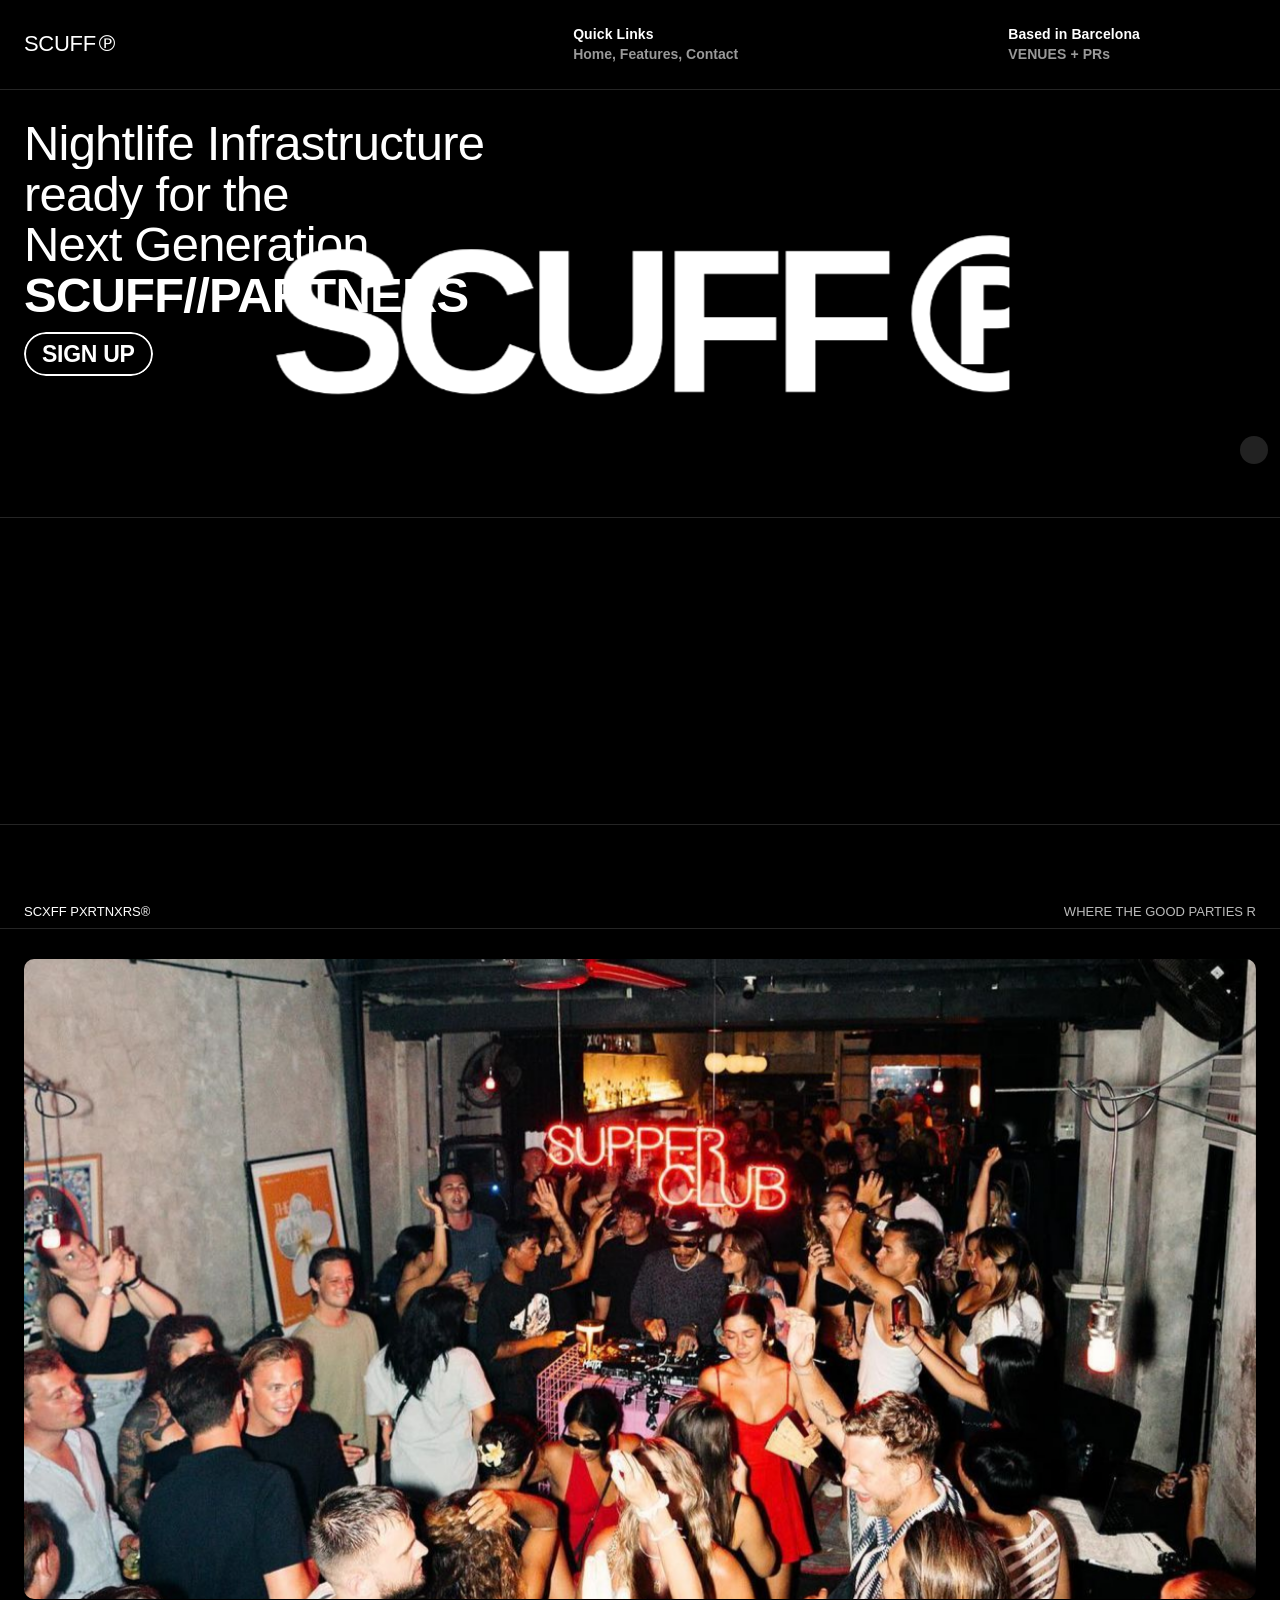
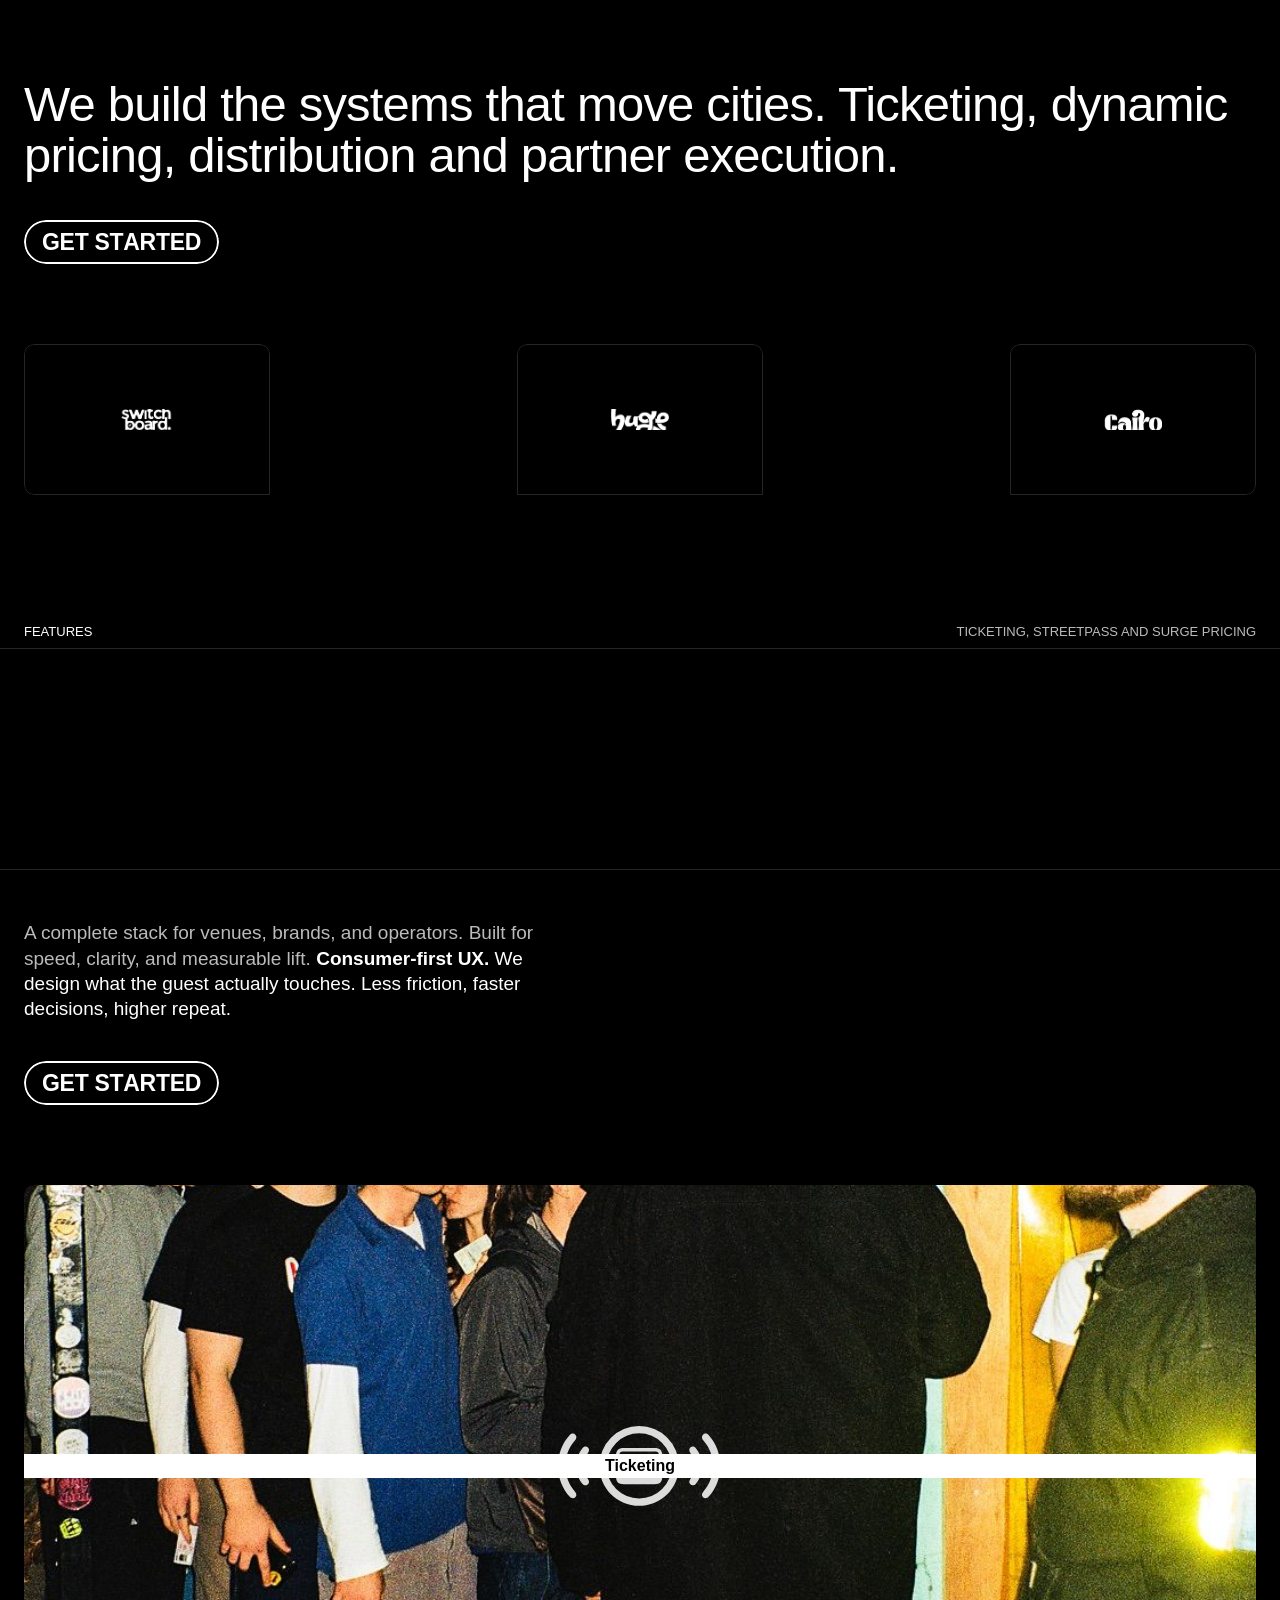
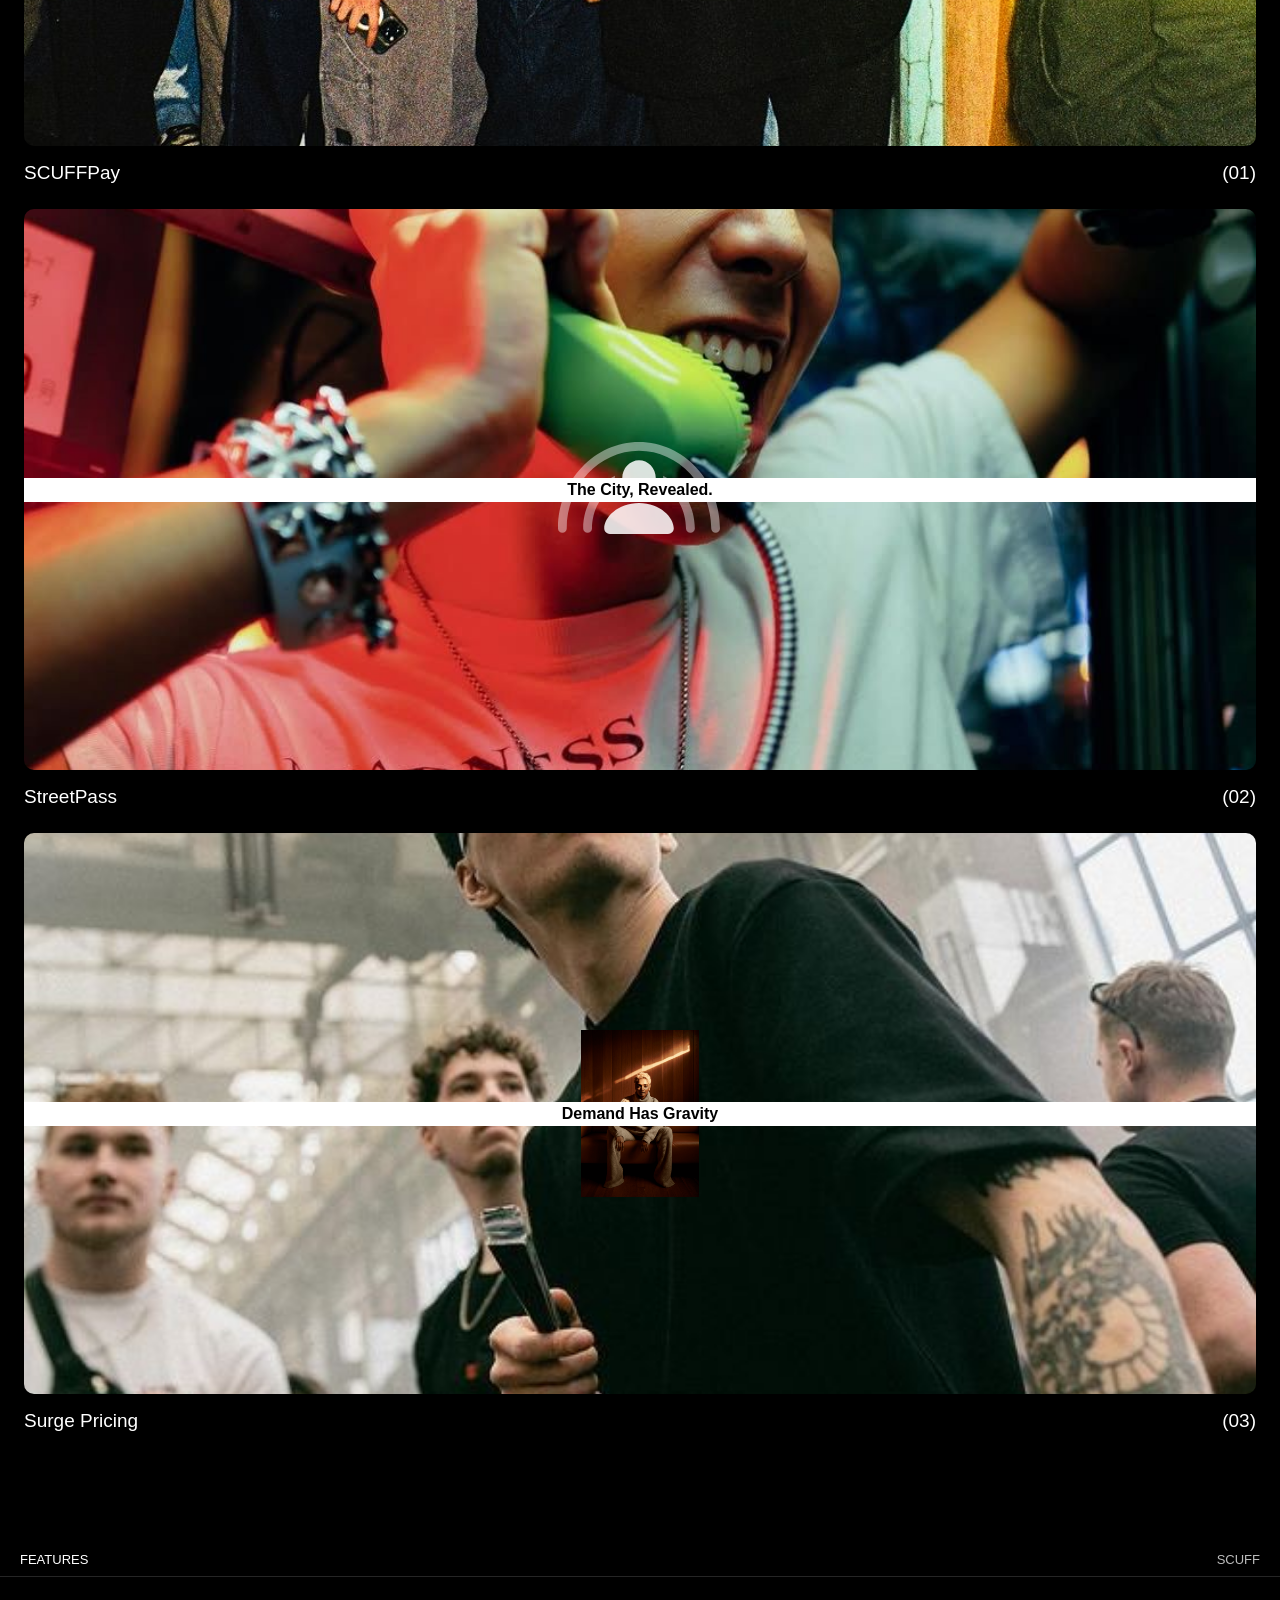
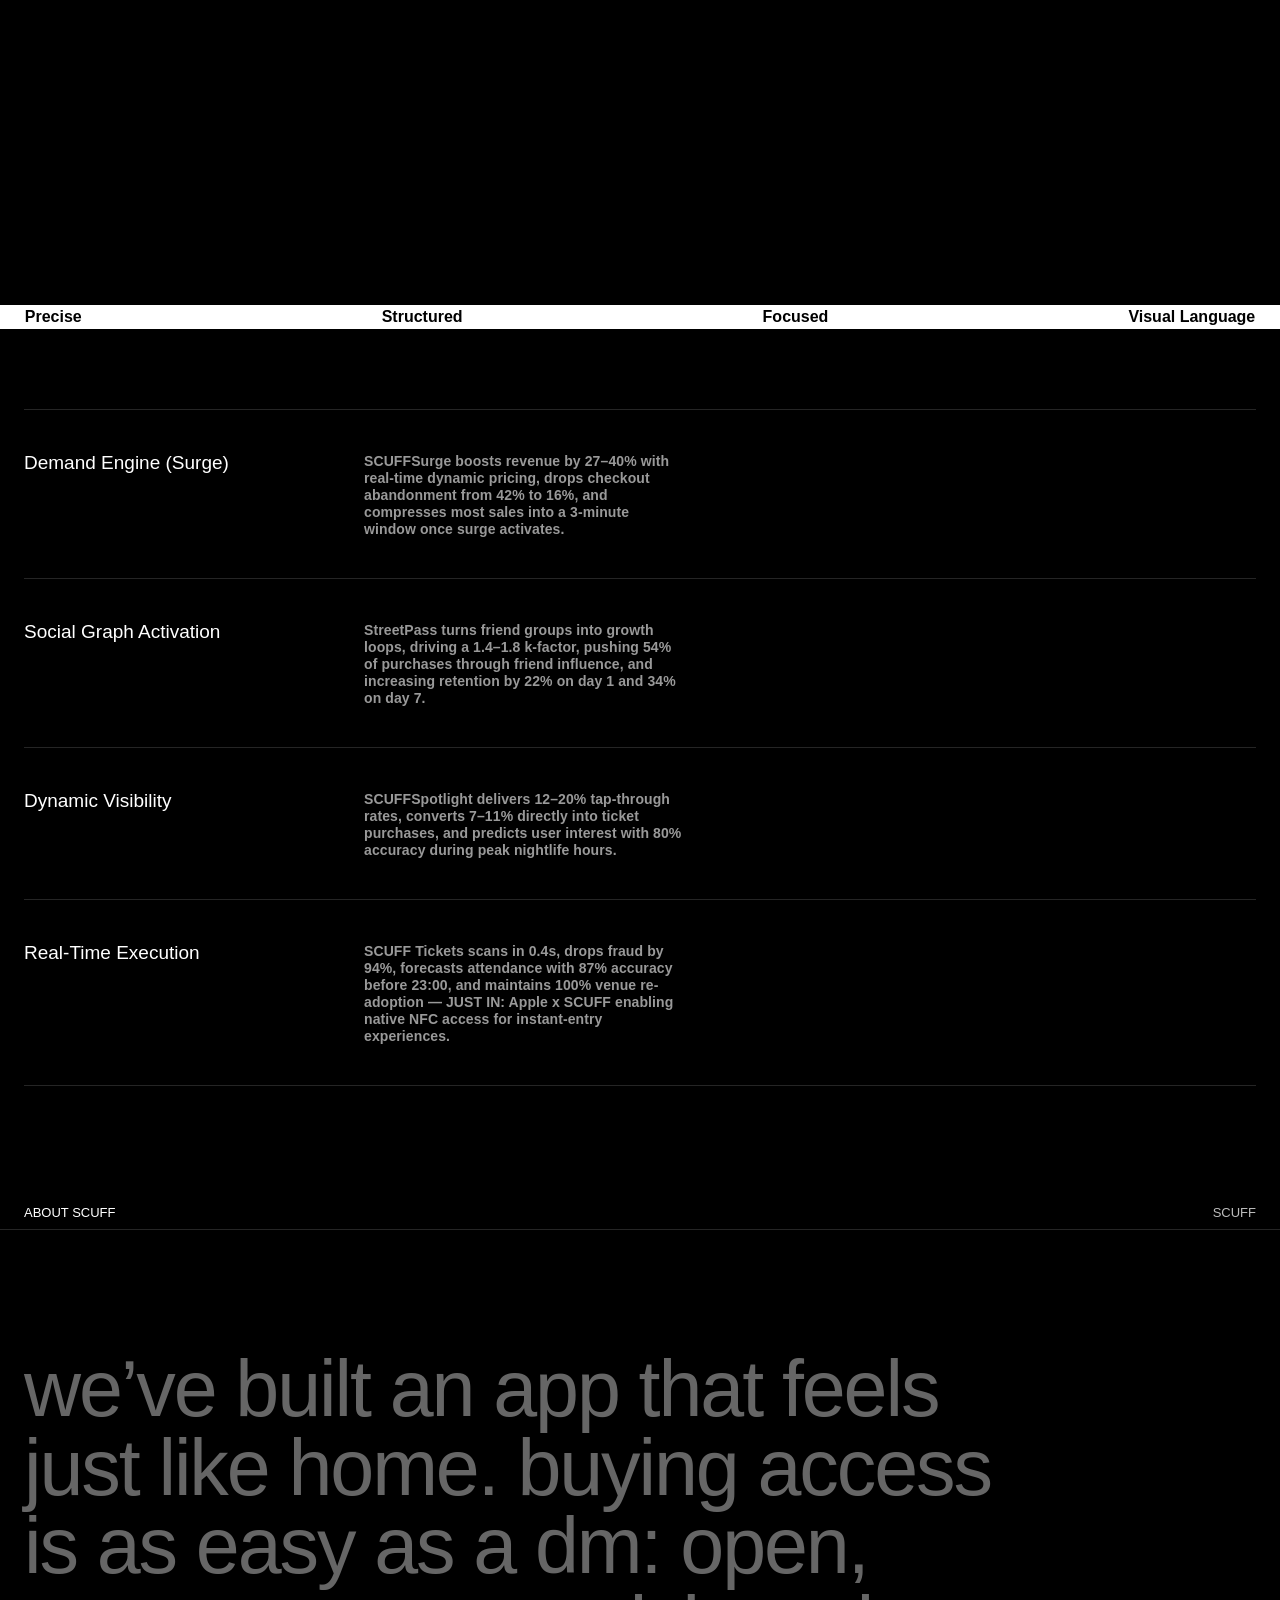
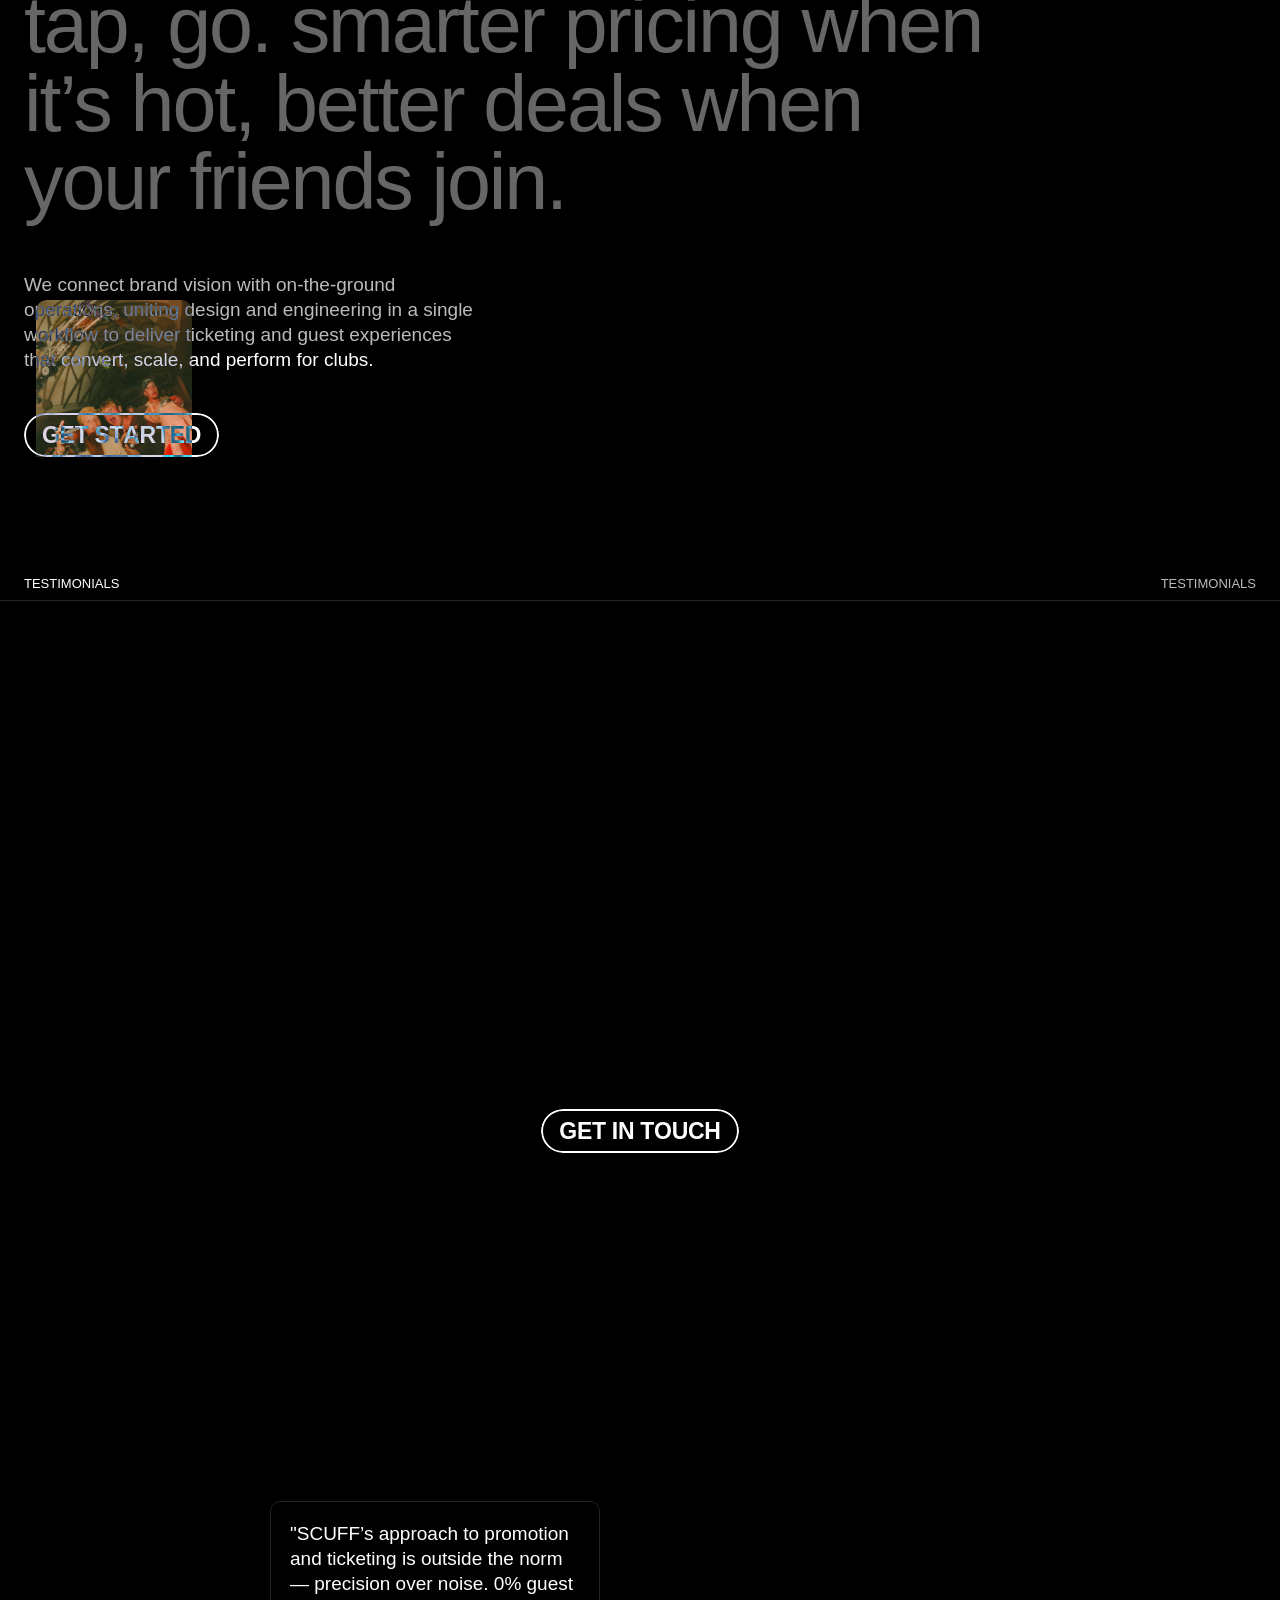
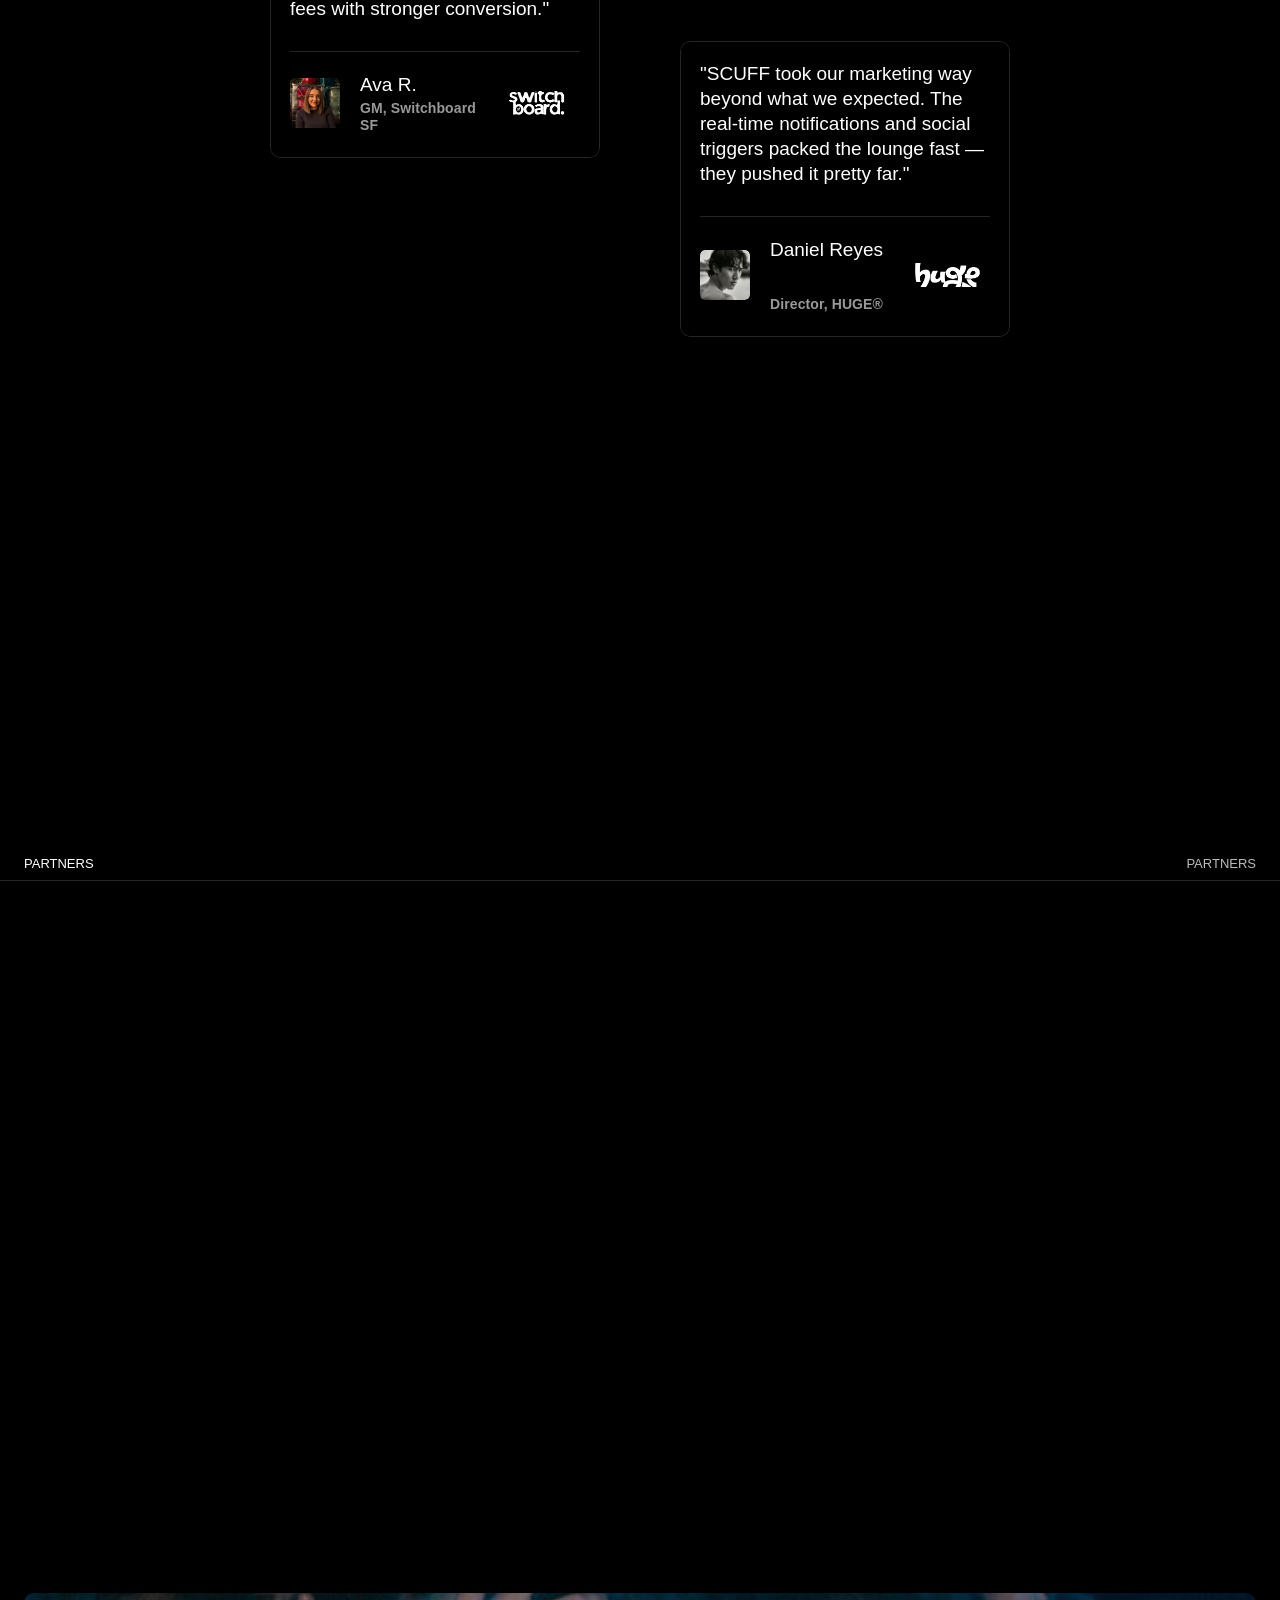
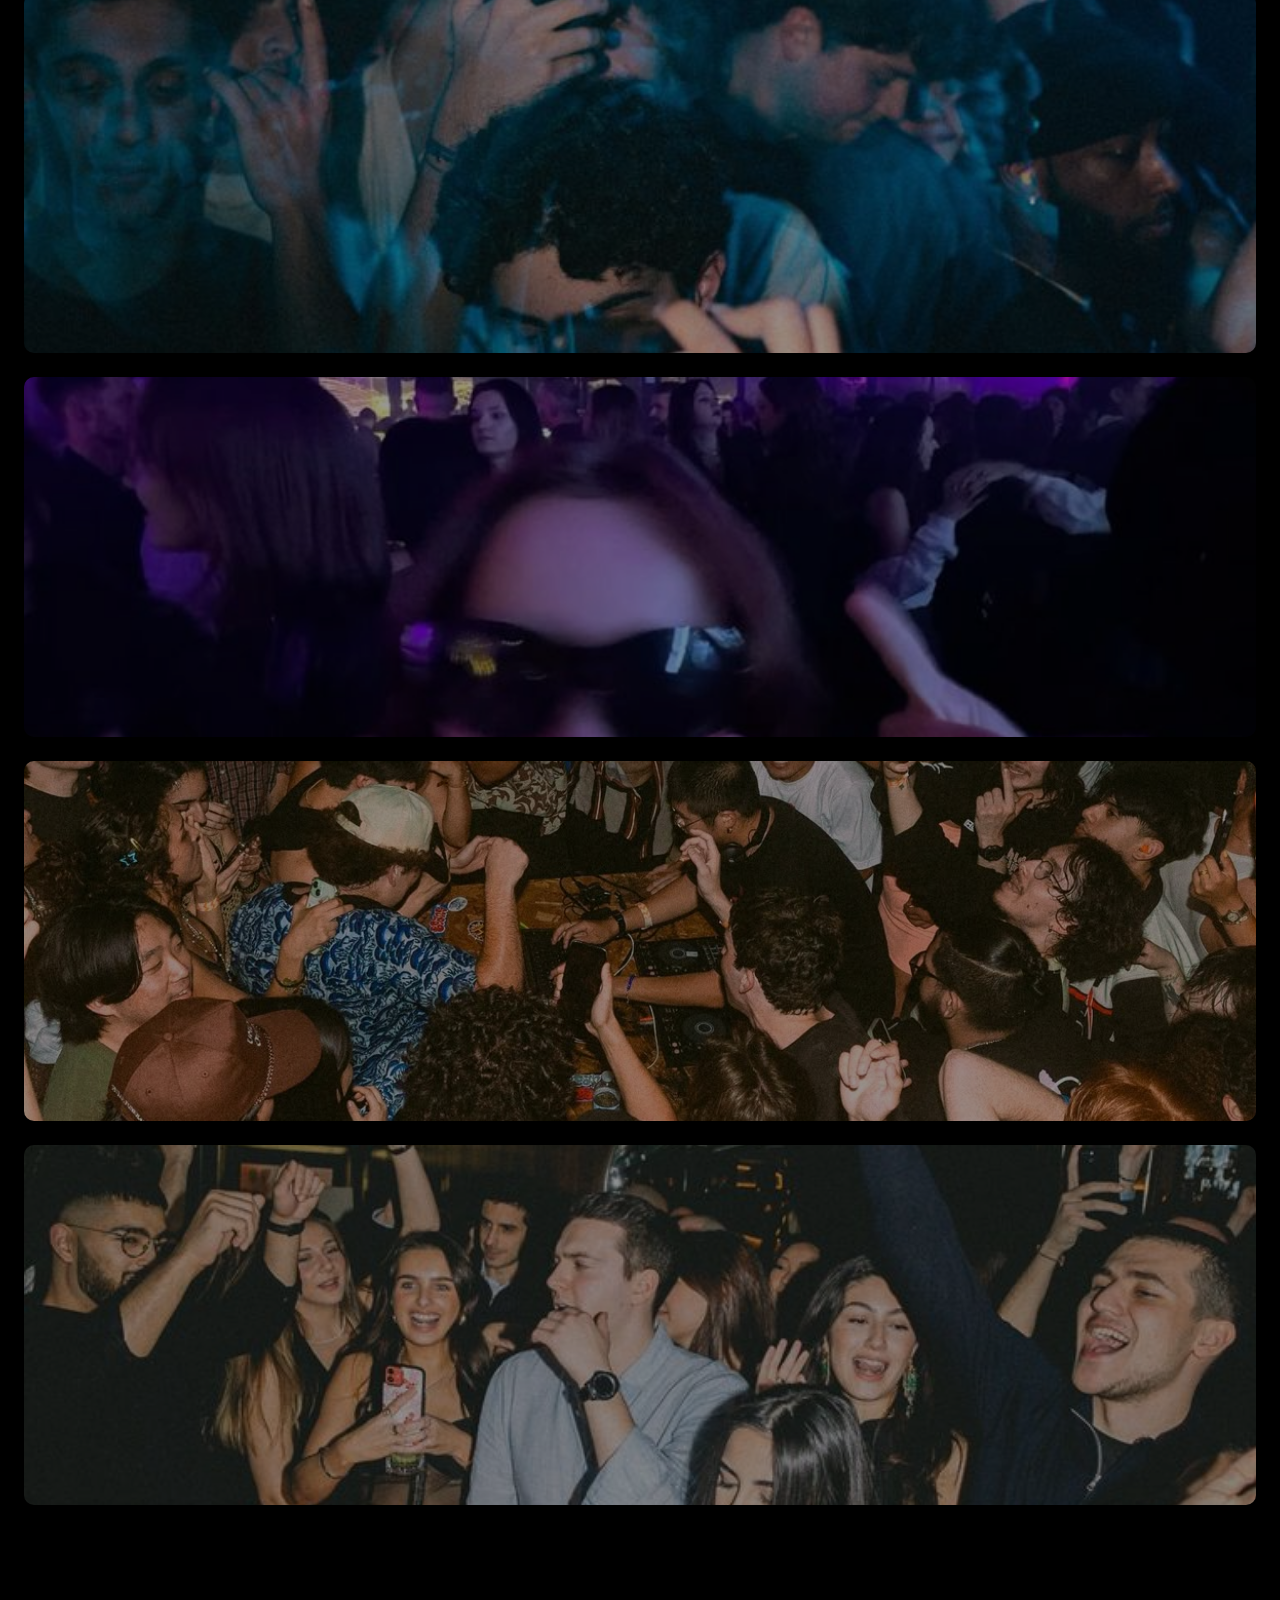
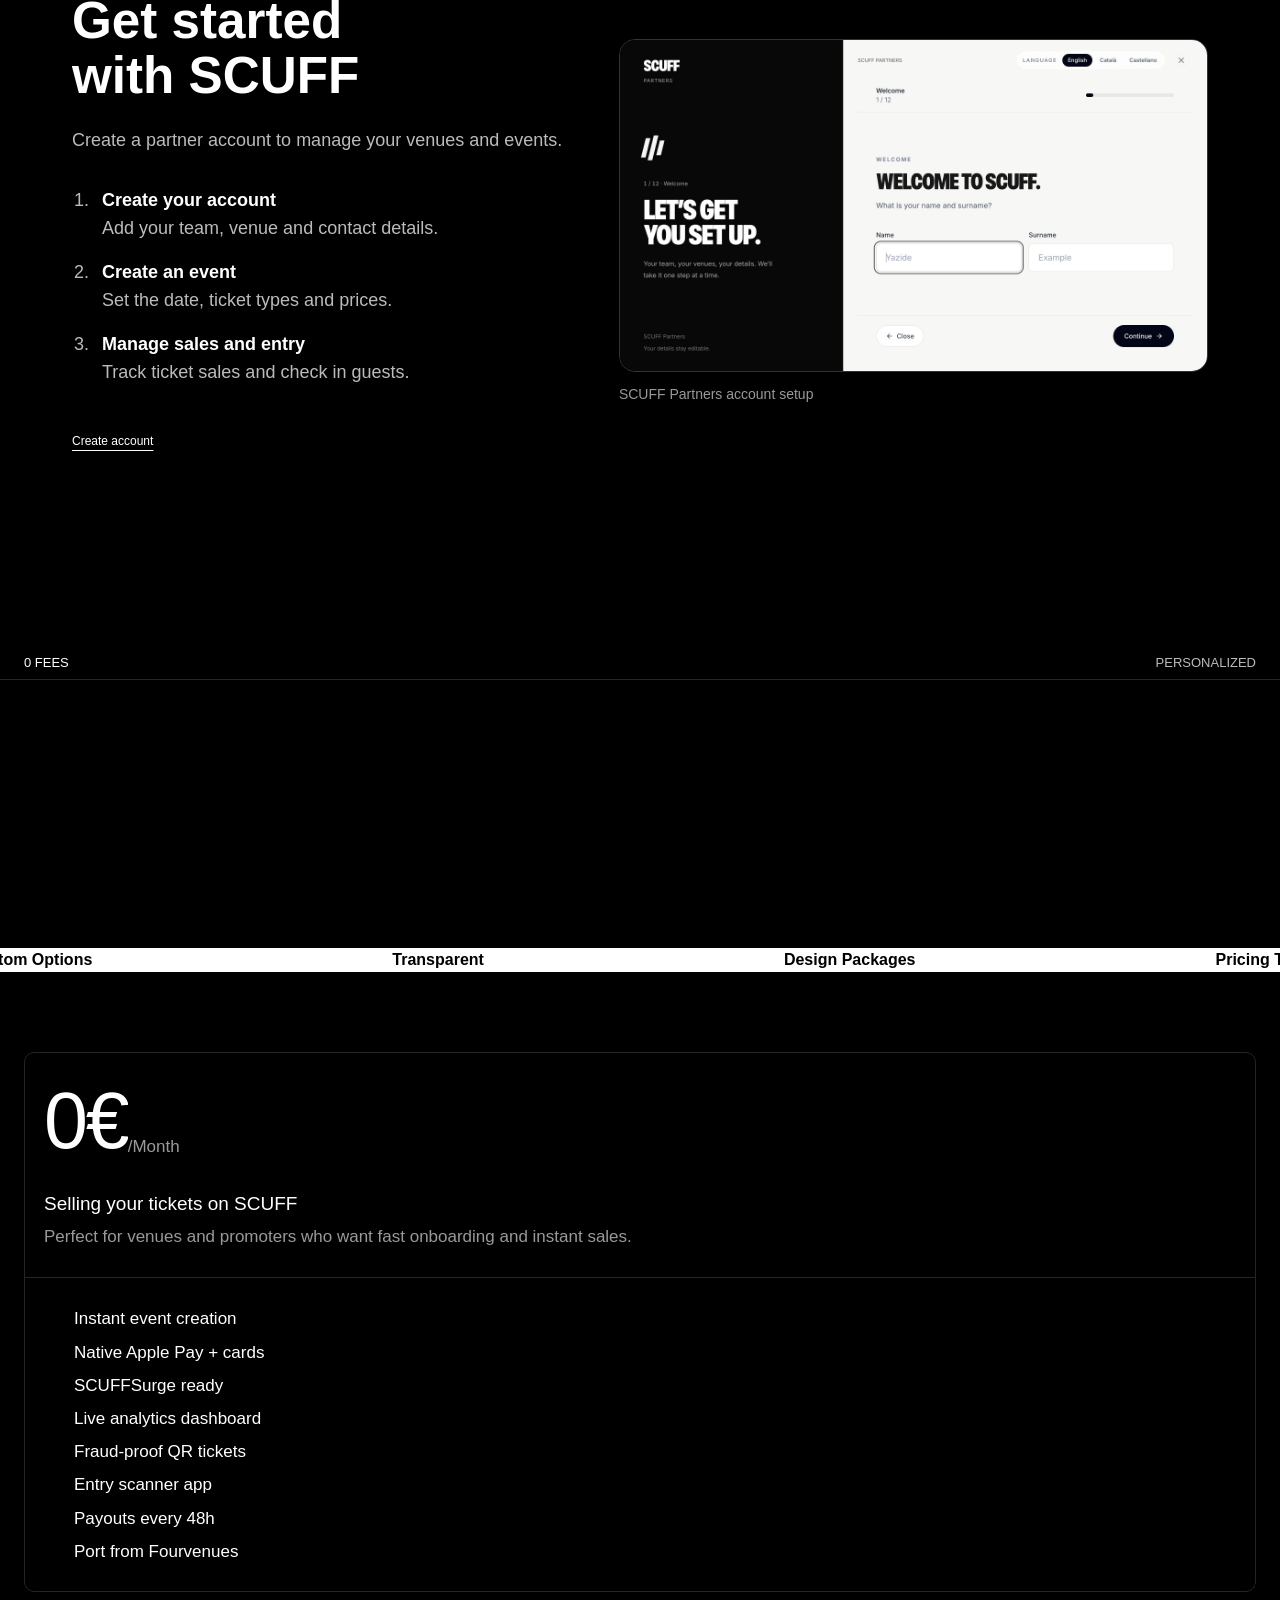
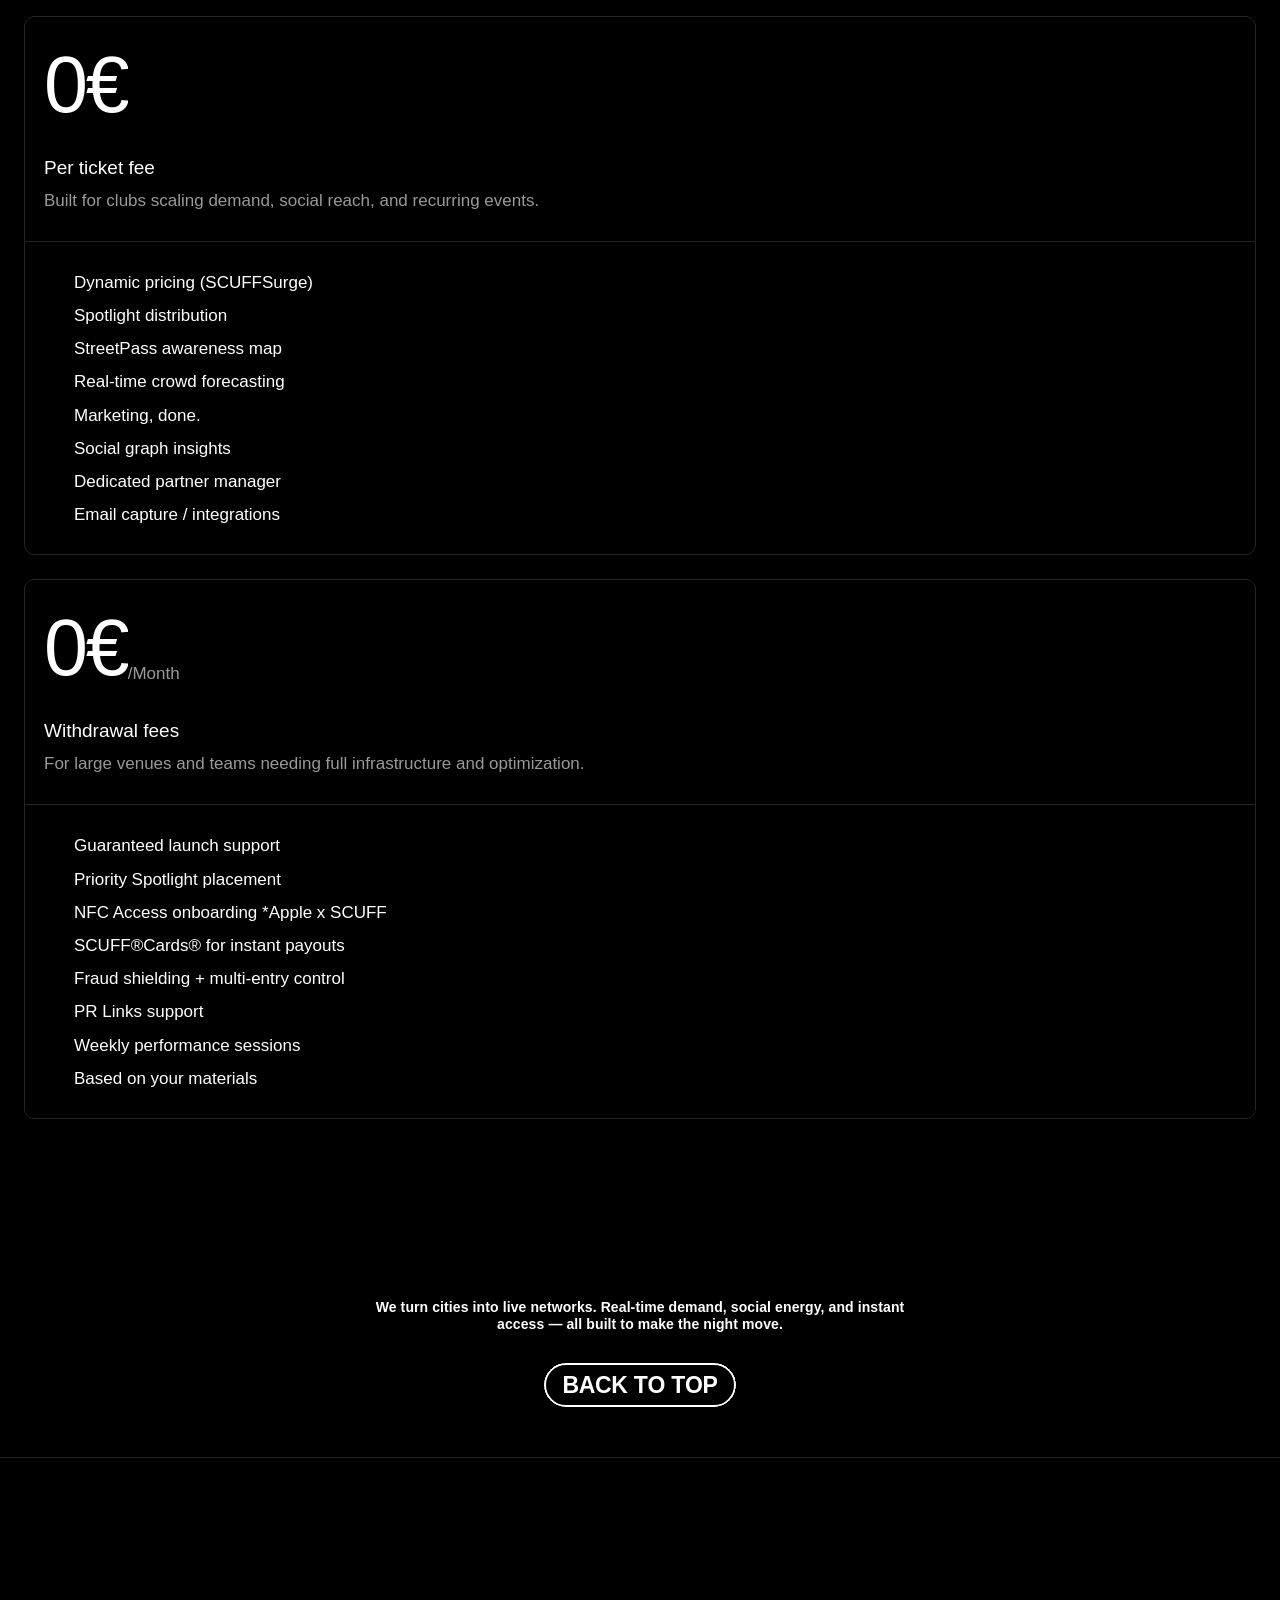
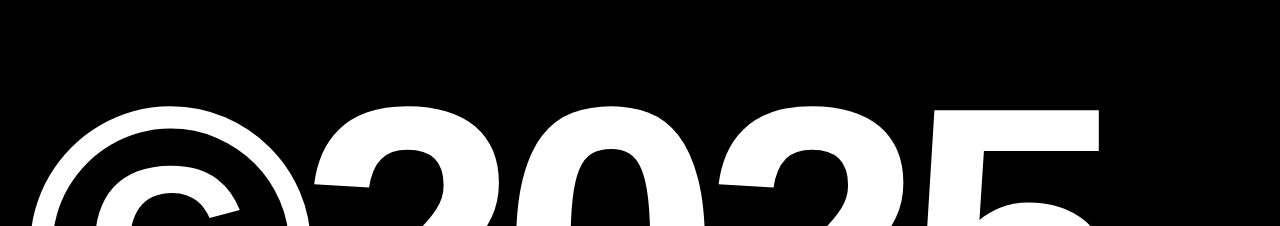
==== commit 3d5cb206: "Self-host artwork and fix malformed Framer image sources" ====
--- a/index.html
+++ b/index.html
@@ -24,19 +24,19 @@
     <meta name="framer-search-index" content="https://framerusercontent.com/sites/6Ia9bXhqcChBumHlShdStF/searchIndex-XmdPeioZIVlo.json">
     <meta name="framer-search-index-fallback" content="https://framerusercontent.com/sites/6Ia9bXhqcChBumHlShdStF/searchIndex-AN0v5VJqdI09.json">
     <meta name="framer-html-plugin" content="disable">
-    <link href="https://framerusercontent.com/images/kZJ2x9CAQSFMjNRyVtdBQ8v7PY.png" rel="icon" media="(prefers-color-scheme: light)">
-    <link href="https://framerusercontent.com/images/GukJy0bKHF89AWk2I75SZPww8kw.png" rel="icon" media="(prefers-color-scheme: dark)">
-    <link rel="apple-touch-icon" href="https://framerusercontent.com/images/UtQ71z05FIicdPyIi6oBxpoxY.png">
+    <link href="/assets/images/kZJ2x9CAQSFMjNRyVtdBQ8v7PY.png" rel="icon" media="(prefers-color-scheme: light)">
+    <link href="/assets/images/GukJy0bKHF89AWk2I75SZPww8kw.png" rel="icon" media="(prefers-color-scheme: dark)">
+    <link rel="apple-touch-icon" href="/assets/images/UtQ71z05FIicdPyIi6oBxpoxY.png">
     <!-- Open Graph / Facebook -->
     <meta property="og:type" content="website">
     <meta property="og:title" content="SCUFF // Partners">
     <meta property="og:description" content="Manage your venues, clubs or PRs within the SCUFF ecosystem">
-    <meta property="og:image" content="https://framerusercontent.com/images/kGaNRIyyVTNnxd11jqtnhRURAI.png">
+    <meta property="og:image" content="/assets/images/kGaNRIyyVTNnxd11jqtnhRURAI.png">
     <!-- Twitter -->
     <meta name="twitter:card" content="summary_large_image">
     <meta name="twitter:title" content="SCUFF // Partners">
     <meta name="twitter:description" content="Manage your venues, clubs or PRs within the SCUFF ecosystem">
-    <meta name="twitter:image" content="https://framerusercontent.com/images/kGaNRIyyVTNnxd11jqtnhRURAI.png">
+    <meta name="twitter:image" content="/assets/images/kGaNRIyyVTNnxd11jqtnhRURAI.png">
         <!-- End of headStart -->
 
 
@@ -59,9 +59,9 @@
 
 
     <!-- FAVICONS (DEJAR IGUAL) -->
-    <link href="https://framerusercontent.com/images/kZJ2x9CAQSFMjNRyVtdBQ8v7PY.png" rel="icon" media="(prefers-color-scheme: light)" />
-    <link href="https://framerusercontent.com/images/GukJy0bKHF89AWk2I75SZPww8kw.png" rel="icon" media="(prefers-color-scheme: dark)" />
-    <link rel="apple-touch-icon" href="https://framerusercontent.com/images/UtQ71z05FIicdPyIi6oBxpoxY.png" />
+    <link href="/assets/images/kZJ2x9CAQSFMjNRyVtdBQ8v7PY.png" rel="icon" media="(prefers-color-scheme: light)" />
+    <link href="/assets/images/GukJy0bKHF89AWk2I75SZPww8kw.png" rel="icon" media="(prefers-color-scheme: dark)" />
+    <link rel="apple-touch-icon" href="/assets/images/UtQ71z05FIicdPyIi6oBxpoxY.png" />
 
     <!-- CANONICAL PARA NO DIVIDIR SEO -->
     <link rel="canonical" href="https://scuff.cat/partners" />
@@ -94,7 +94,7 @@
       "@type": "Organization",
       "name": "SCUFF",
       "url": "https://scuff.cat/",
-      "logo": "https://framerusercontent.com/images/kZJ2x9CAQSFMjNRyVtdBQ8v7PY.png",
+      "logo": "/assets/images/kZJ2x9CAQSFMjNRyVtdBQ8v7PY.png",
       "sameAs": [
         "https://www.instagram.com/scuffnow"
       ]
@@ -520,7 +520,7 @@
     }
   </style></div><!--/$--></div></a><!--/$--></div></div></div></div><div class="framer-ajhxcq" data-framer-name="Reel" id="ajhxcq" tabindex="0"><div class="ssr-variant hidden-12a2gtg"><div class="framer-1uxqzhi-container" data-framer-appear-id="1uxqzhi" data-framer-cursor="lbrotf" style="opacity:0.1;transform:translateX(280px) translateY(-270px) scale(0.3)"><!--$--><div style="width:100%;height:100%;transition:transform 0.2s ease-out;position:relative;overflow:visible;border-radius:0;display:flex;align-items:center;justify-content:center;will-change:transform"><div class="framer-unlq7x-container"><div class="framer-ftJha framer-oynkpq framer-v-oynkpq" data-framer-name="Primary" data-highlight="true" style="border-bottom-left-radius:10px;border-bottom-right-radius:10px;border-top-left-radius:10px;border-top-right-radius:10px;height:100%;width:100%"><div class="framer-8f0ulg-container"><div style="width:100%;height:100%;display:flex;flex-direction:column;justify-content:center;align-items:center"><iframe src="https://player.vimeo.com/video/1134932072?autoplay=1&amp;loop=1&amp;muted=1&amp;controls=0&amp;title=0&amp;byline=0&amp;portrait=0" frameborder="0" allow="autoplay; fullscreen" allowfullscreen width="144%" height="101%" style="border-radius: 50px; overflow: hidden;">
 </iframe></div></div><div class="framer-sz7x46" data-framer-name="Cursor Preventer"></div></div></div></div><!--/$--></div></div><div class="ssr-variant hidden-1tqphhv hidden-72rtr7"><div class="framer-1uxqzhi-container" data-framer-appear-id="1uxqzhi" data-framer-cursor="lbrotf" style="opacity:0.1;transform:translateX(280px) translateY(-270px) scale(0.3)"><!--$--><div style="width:100%;height:100%;transition:transform 0.2s ease-out;position:relative;overflow:visible;border-radius:0;display:flex;align-items:center;justify-content:center;will-change:transform"><div class="framer-unlq7x-container"><div class="framer-ftJha framer-oynkpq framer-v-oynkpq" data-framer-name="Primary" data-highlight="true" style="border-bottom-left-radius:10px;border-bottom-right-radius:10px;border-top-left-radius:10px;border-top-right-radius:10px;height:100%;width:100%"><div class="framer-8f0ulg-container"><div style="width:100%;height:100%;display:flex;flex-direction:column;justify-content:center;align-items:center"><iframe src="https://player.vimeo.com/video/1134932072?autoplay=1&amp;loop=1&amp;muted=1&amp;controls=0&amp;title=0&amp;byline=0&amp;portrait=0" frameborder="0" allow="autoplay; fullscreen" allowfullscreen width="144%" height="101%" style="border-radius: 50px; overflow: hidden;">
-</iframe></div></div><div class="framer-sz7x46" data-framer-name="Cursor Preventer"></div></div></div></div><!--/$--></div></div></div></div><div class="framer-1jn9ae6" data-framer-name="Bottom"><div class="framer-1snsm42" data-framer-appear-id="1snsm42" data-framer-name="Line" style="opacity:1;transform:translateX(-1520px)"></div><div class="framer-2xxdw2" data-framer-appear-id="2xxdw2" data-framer-name="Title" style="opacity:0.001;transform:translateY(-520px)"><div class="ssr-variant hidden-12a2gtg hidden-1tqphhv"><svg class="framer-1nbr0fn" data-framer-appear-id="1nbr0fn" data-framer-name="Text" data-framer-component-type="RichTextContainer" viewBox="0 0 1152 287" style="opacity:1;transform:translateY(-350px) scale(0.6)"><foreignObject width="100%" height="100%" class="framer-fit-text" transform="scale(1)" style="overflow:visible;transform-origin:center center"><p style="--font-selector:RlI7SW50ZXJEaXNwbGF5LVNlbWlCb2xk;--framer-font-family:&quot;Inter Display&quot;, &quot;Inter Display Placeholder&quot;, sans-serif;--framer-font-open-type-features:'ss01' on, 'ss02' on, 'ss07' on, 'cv01' on, 'cv09' on, 'cv02' on, 'cv03' on, 'cv04' on, 'cv12' on, 'cv10' on, 'cv08' on, 'cv05' on, 'cv07' on, 'cv13' on, 'cv06' on;--framer-font-size:319.4090495507281px;--framer-font-weight:600;--framer-letter-spacing:-21.47px;--framer-line-height:90%;--framer-text-color:var(--token-9811e40b-3ed8-4237-98e5-61535bb22d2f, rgb(255, 255, 255))" class="framer-text">SCUFF℗</p></foreignObject></svg></div><div class="ssr-variant hidden-1tqphhv hidden-72rtr7"><svg class="framer-1nbr0fn" data-framer-appear-id="1nbr0fn" data-framer-name="Text" data-framer-component-type="RichTextContainer" viewBox="0 0 1154.47 287" style="opacity:1;transform:translateY(-350px) scale(0.6)"><foreignObject width="100%" height="100%" class="framer-fit-text" transform="scale(1)" style="overflow:visible;transform-origin:center center"><p style="--font-selector:RlI7SW50ZXJEaXNwbGF5LVNlbWlCb2xk;--framer-font-family:&quot;Inter Display&quot;, &quot;Inter Display Placeholder&quot;, sans-serif;--framer-font-open-type-features:'ss01' on, 'ss02' on, 'ss07' on, 'cv01' on, 'cv09' on, 'cv02' on, 'cv03' on, 'cv04' on, 'cv12' on, 'cv10' on, 'cv08' on, 'cv05' on, 'cv07' on, 'cv13' on, 'cv06' on;--framer-font-size:319.4090495507281px;--framer-font-weight:600;--framer-letter-spacing:-21.47px;--framer-line-height:90%;--framer-text-color:var(--token-9811e40b-3ed8-4237-98e5-61535bb22d2f, rgb(255, 255, 255))" class="framer-text">SCUFF℗</p></foreignObject></svg></div><div class="ssr-variant hidden-12a2gtg hidden-72rtr7"><svg class="framer-1nbr0fn" data-framer-appear-id="1nbr0fn" data-framer-name="Text" data-framer-component-type="RichTextContainer" viewBox="0 0 1154.47 287" style="opacity:1;transform:translateY(-350px) scale(0.6)"><foreignObject width="100%" height="100%" class="framer-fit-text" transform="scale(1)" style="overflow:visible;transform-origin:center center"><p style="--font-selector:RlI7SW50ZXJEaXNwbGF5LVNlbWlCb2xk;--framer-font-family:&quot;Inter Display&quot;, &quot;Inter Display Placeholder&quot;, sans-serif;--framer-font-open-type-features:'ss01' on, 'ss02' on, 'ss07' on, 'cv01' on, 'cv09' on, 'cv02' on, 'cv03' on, 'cv04' on, 'cv12' on, 'cv10' on, 'cv08' on, 'cv05' on, 'cv07' on, 'cv13' on, 'cv06' on;--framer-font-size:319.4090495507281px;--framer-font-weight:600;--framer-letter-spacing:-21.47px;--framer-line-height:90%;--framer-text-color:var(--token-9811e40b-3ed8-4237-98e5-61535bb22d2f, rgb(255, 255, 255))" class="framer-text">SCUFF℗</p></foreignObject></svg></div><div class="framer-icxlw2" data-framer-appear-id="icxlw2" data-framer-name="Loader" style="opacity:0.9;transform:translateX(-1440px)"><div class="framer-19mjztk" data-framer-appear-id="19mjztk" data-framer-name="Filler" style="opacity:1;transform:translateY(-350px) scale(0.6)"></div></div></div><div class="framer-1oqrrs3" data-framer-appear-id="1oqrrs3" data-framer-name="Line" style="opacity:1;transform:translateX(-1520px)"></div></div></section><section class="framer-1ax983m" data-framer-appear-id="1ax983m" data-framer-name="About" style="opacity:0.001;transform:translateY(45px)"><div class="framer-1njfbtx-container"><div class="ssr-variant hidden-12a2gtg hidden-1tqphhv"><div class="framer-K1lLi framer-7NCyt framer-1vyxjad framer-v-1vyxjad" data-framer-name="L" style="width:100%"><div class="framer-16gon14" data-framer-name="Content"><div class="framer-1mi7f9s" data-framer-name="Left"><div class="framer-hyji2a" data-framer-name="Text 1"><div class="framer-9ner88" data-framer-name="Text" data-framer-component-type="RichTextContainer" style="--framer-paragraph-spacing:0px;transform:none"><h6 class="framer-text framer-styles-preset-5i8emc" data-styles-preset="tb6OyQMXK">SCXFF PXRTNXRS®</h6></div></div><div class="framer-aqepui" data-framer-name="Text 2"><div class="framer-12fneig" data-framer-name="Text" data-framer-component-type="RichTextContainer" style="--extracted-1w1cjl5:var(--token-e5a511bf-849c-4ac6-b942-175c537ace13, rgba(187, 187, 187, 0.2));--framer-paragraph-spacing:0px;transform:none"><h6 class="framer-text framer-styles-preset-5i8emc" data-styles-preset="tb6OyQMXK" style="--framer-text-color:var(--extracted-1w1cjl5, var(--token-e5a511bf-849c-4ac6-b942-175c537ace13, rgba(187, 187, 187, 0.2)))">(EST. 2025)</h6></div></div></div><div class="framer-2av448" data-framer-name="Right"><div class="framer-rfpfgd" data-framer-name="Text" data-framer-component-type="RichTextContainer" style="--extracted-1w1cjl5:var(--token-e5a511bf-849c-4ac6-b942-175c537ace13, rgba(187, 187, 187, 0.2));--framer-paragraph-spacing:0px;transform:none"><h6 class="framer-text framer-styles-preset-5i8emc" data-styles-preset="tb6OyQMXK" style="--framer-text-color:var(--extracted-1w1cjl5, var(--token-e5a511bf-849c-4ac6-b942-175c537ace13, rgba(187, 187, 187, 0.2)))">WHERE THE GOOD PARTIES R</h6></div></div></div><div class="framer-l8tp04" data-framer-name="Line" style="background-color:var(--token-01c07c7e-a9ae-45ca-a79a-cc49e2fa5e89, rgba(187, 187, 187, 0.2))"></div></div></div><div class="ssr-variant hidden-1tqphhv hidden-72rtr7"><div class="framer-K1lLi framer-7NCyt framer-1vyxjad framer-v-1fsakk" data-framer-name="S" style="width:100%"><div class="framer-16gon14" data-framer-name="Content"><div class="framer-1mi7f9s" data-framer-name="Left"><div class="framer-hyji2a" data-framer-name="Text 1"><div class="framer-9ner88" data-framer-name="Text" data-framer-component-type="RichTextContainer" style="--framer-paragraph-spacing:0px;transform:none"><h6 class="framer-text framer-styles-preset-5i8emc" data-styles-preset="tb6OyQMXK">SCXFF PXRTNXRS®</h6></div></div></div><div class="framer-2av448" data-framer-name="Right"><div class="framer-rfpfgd" data-framer-name="Text" data-framer-component-type="RichTextContainer" style="--extracted-1w1cjl5:var(--token-e5a511bf-849c-4ac6-b942-175c537ace13, rgba(187, 187, 187, 0.2));--framer-paragraph-spacing:0px;transform:none"><h6 class="framer-text framer-styles-preset-5i8emc" data-styles-preset="tb6OyQMXK" style="--framer-text-color:var(--extracted-1w1cjl5, var(--token-e5a511bf-849c-4ac6-b942-175c537ace13, rgba(187, 187, 187, 0.2)))">WHERE THE GOOD PARTIES R</h6></div></div></div><div class="framer-l8tp04" data-framer-name="Line" style="background-color:var(--token-01c07c7e-a9ae-45ca-a79a-cc49e2fa5e89, rgba(187, 187, 187, 0.2))"></div></div></div><div class="ssr-variant hidden-12a2gtg hidden-72rtr7"><div class="framer-K1lLi framer-7NCyt framer-1vyxjad framer-v-121ho0w" data-framer-name="M" style="width:100%"><div class="framer-16gon14" data-framer-name="Content"><div class="framer-1mi7f9s" data-framer-name="Left"><div class="framer-hyji2a" data-framer-name="Text 1"><div class="framer-9ner88" data-framer-name="Text" data-framer-component-type="RichTextContainer" style="--framer-paragraph-spacing:0px;transform:none"><h6 class="framer-text framer-styles-preset-5i8emc" data-styles-preset="tb6OyQMXK">SCXFF PXRTNXRS®</h6></div></div></div><div class="framer-2av448" data-framer-name="Right"><div class="framer-rfpfgd" data-framer-name="Text" data-framer-component-type="RichTextContainer" style="--extracted-1w1cjl5:var(--token-e5a511bf-849c-4ac6-b942-175c537ace13, rgba(187, 187, 187, 0.2));--framer-paragraph-spacing:0px;transform:none"><h6 class="framer-text framer-styles-preset-5i8emc" data-styles-preset="tb6OyQMXK" style="--framer-text-color:var(--extracted-1w1cjl5, var(--token-e5a511bf-849c-4ac6-b942-175c537ace13, rgba(187, 187, 187, 0.2)))">WHERE THE GOOD PARTIES R</h6></div></div></div><div class="framer-l8tp04" data-framer-name="Line" style="background-color:var(--token-01c07c7e-a9ae-45ca-a79a-cc49e2fa5e89, rgba(187, 187, 187, 0.2))"></div></div></div></div><div class="framer-iysrdq" data-framer-name="Content"><div class="framer-1ms48bc-container hidden-1tqphhv hidden-12a2gtg"><div class="framer-rSvsF framer-kdUcE framer-2rrbfq framer-v-2rrbfq" data-framer-name="L" style="background-color:var(--token-9811e40b-3ed8-4237-98e5-61535bb22d2f, rgb(255, 255, 255));width:100%"><div class="framer-jhl2zo" data-framer-name="Text 1" data-framer-component-type="RichTextContainer" style="--framer-paragraph-spacing:0px;transform:none"><p class="framer-text framer-styles-preset-izlnn8" data-styles-preset="eqDmnbQxL">0% FEES</p></div><div class="framer-11vwl7o" data-framer-name="Text 2" data-framer-component-type="RichTextContainer" style="--framer-paragraph-spacing:0px;transform:none"><p class="framer-text framer-styles-preset-izlnn8" data-styles-preset="eqDmnbQxL"></p></div><div class="framer-98jae4" data-framer-name="Text 3" data-framer-component-type="RichTextContainer" style="--framer-paragraph-spacing:0px;transform:none"><p class="framer-text framer-styles-preset-izlnn8" data-styles-preset="eqDmnbQxL">0% FEES</p></div><div class="framer-i0elu3" data-framer-name="Text 4" data-framer-component-type="RichTextContainer" style="--framer-paragraph-spacing:0px;transform:none"><p class="framer-text framer-styles-preset-izlnn8" data-styles-preset="eqDmnbQxL">SURGE PRICING</p></div></div></div><div class="framer-lr824" data-framer-name="Image"><div class="ssr-variant hidden-12a2gtg hidden-1tqphhv"><div class="framer-udqf9x" data-framer-name="Parallex Effect" style="will-change:transform;opacity:1;transform:none"><div style="position:absolute;border-radius:inherit;top:0;right:0;bottom:0;left:0" data-framer-background-image-wrapper="true"><img decoding="async" width="1199" height="1495" sizes="(min-width: 1300px) 473px, (max-width: 809.98px) max(min(100vw, 1480px) - 40px, 1px), (min-width: 810px) and (max-width: 1299.98px) max(min(100vw, 1480px) - 48px, 1px)" srcset="https://framerusercontent.com/images/4uDxb05WoT7xgEpt0T6WsO5Ag.jpg?scale-down-to=1024&amp;width=1199&amp;height=1495 821w,https://framerusercontent.com/images/4uDxb05WoT7xgEpt0T6WsO5Ag.jpg?width=1199&amp;height=1495 1199w" src="https://framerusercontent.com/images/4uDxb05WoT7xgEpt0T6WsO5Ag.jpg?width=1199&amp;height=1495" alt="SCUFF®" style="display:block;width:100%;height:100%;border-radius:inherit;object-position:center;object-fit:cover" data-framer-original-sizes="473px"></div></div></div><div class="ssr-variant hidden-1tqphhv hidden-72rtr7"><div class="framer-udqf9x" data-framer-name="Parallex Effect" style="will-change:transform;opacity:1;transform:none"><div style="position:absolute;border-radius:inherit;top:0;right:0;bottom:0;left:0" data-framer-background-image-wrapper="true"><img decoding="async" width="1199" height="1495" sizes="(min-width: 1300px) 473px, (max-width: 809.98px) max(min(100vw, 1480px) - 40px, 1px), (min-width: 810px) and (max-width: 1299.98px) max(min(100vw, 1480px) - 48px, 1px)" srcset="https://framerusercontent.com/images/4uDxb05WoT7xgEpt0T6WsO5Ag.jpg?scale-down-to=1024&amp;width=1199&amp;height=1495 821w,https://framerusercontent.com/images/4uDxb05WoT7xgEpt0T6WsO5Ag.jpg?width=1199&amp;height=1495 1199w" src="https://framerusercontent.com/images/4uDxb05WoT7xgEpt0T6WsO5Ag.jpg?width=1199&amp;height=1495" alt="SCUFF®" style="display:block;width:100%;height:100%;border-radius:inherit;object-position:center;object-fit:cover" data-framer-original-sizes="max(min(100vw, 1480px) - 40px, 1px)"></div></div></div><div class="ssr-variant hidden-12a2gtg hidden-72rtr7"><div class="framer-udqf9x" data-framer-name="Parallex Effect" style="will-change:transform;opacity:1;transform:none"><div style="position:absolute;border-radius:inherit;top:0;right:0;bottom:0;left:0" data-framer-background-image-wrapper="true"><img decoding="async" width="1199" height="1495" sizes="(min-width: 1300px) 473px, (max-width: 809.98px) max(min(100vw, 1480px) - 40px, 1px), (min-width: 810px) and (max-width: 1299.98px) max(min(100vw, 1480px) - 48px, 1px)" srcset="https://framerusercontent.com/images/4uDxb05WoT7xgEpt0T6WsO5Ag.jpg?scale-down-to=1024&amp;width=1199&amp;height=1495 821w,https://framerusercontent.com/images/4uDxb05WoT7xgEpt0T6WsO5Ag.jpg?width=1199&amp;height=1495 1199w" src="https://framerusercontent.com/images/4uDxb05WoT7xgEpt0T6WsO5Ag.jpg?width=1199&amp;height=1495" alt="SCUFF®" style="display:block;width:100%;height:100%;border-radius:inherit;object-position:center;object-fit:cover" data-framer-original-sizes="max(min(100vw, 1480px) - 48px, 1px)"></div></div></div></div><div class="framer-1rl8hlq" data-framer-name="Content"><div class="framer-1v555c3" data-framer-name="Heading"><div class="framer-em85qg" data-framer-name="Text" data-framer-component-type="RichTextContainer" style="transform:none"><h3 class="framer-text framer-styles-preset-sng7in" data-styles-preset="bLxN69a46">We build the systems that move cities. Ticketing, dynamic pricing, distribution and partner execution.</h3></div><!--$--><div class="framer-1ajmrvo-container"><div class="ssr-variant hidden-12a2gtg"><!--$--><a class="framer-SxXxU framer-1irdo7w framer-v-1irdo7w framer-dyycq1" data-border="true" data-framer-name="Primary" href="contact.html" style="--border-bottom-width:2px;--border-color:var(--token-9811e40b-3ed8-4237-98e5-61535bb22d2f, rgb(255, 255, 255));--border-left-width:2px;--border-right-width:2px;--border-style:solid;--border-top-width:2px;border-bottom-left-radius:259px;border-bottom-right-radius:259px;border-top-left-radius:259px;border-top-right-radius:259px"><div class="framer-1sl4ib4" data-framer-name="Filler" style="background-color:var(--token-9811e40b-3ed8-4237-98e5-61535bb22d2f, rgb(255, 255, 255));border-bottom-left-radius:30px;border-bottom-right-radius:30px;border-top-left-radius:30px;border-top-right-radius:30px"></div><div class="framer-ultjt1-container"><!--$--><div style="display:flex;align-items:center;justify-content:center;width:100%;height:100%;overflow:hidden;padding:12px 18px 12px 18px;box-sizing:border-box"><p class="rolling-text-inner-d8d3a1f2-dd45-4918-b9b8-f654e7ab96a6"><span style="display:block;font-family:&quot;Inter Display&quot;, &quot;Inter Display Placeholder&quot;, sans-serif;font-size:23px;font-style:normal;font-weight:700;letter-spacing:-0.3px;line-height:20px;transform:none">G</span><span style="display:block;font-family:&quot;Inter Display&quot;, &quot;Inter Display Placeholder&quot;, sans-serif;font-size:23px;font-style:normal;font-weight:700;letter-spacing:-0.3px;line-height:20px;transform:none">E</span><span style="display:block;font-family:&quot;Inter Display&quot;, &quot;Inter Display Placeholder&quot;, sans-serif;font-size:23px;font-style:normal;font-weight:700;letter-spacing:-0.3px;line-height:20px;transform:none">T</span><span style="display:block;font-family:&quot;Inter Display&quot;, &quot;Inter Display Placeholder&quot;, sans-serif;font-size:23px;font-style:normal;font-weight:700;letter-spacing:-0.3px;line-height:20px;transform:none">&nbsp;</span><span style="display:block;font-family:&quot;Inter Display&quot;, &quot;Inter Display Placeholder&quot;, sans-serif;font-size:23px;font-style:normal;font-weight:700;letter-spacing:-0.3px;line-height:20px;transform:none">S</span><span style="display:block;font-family:&quot;Inter Display&quot;, &quot;Inter Display Placeholder&quot;, sans-serif;font-size:23px;font-style:normal;font-weight:700;letter-spacing:-0.3px;line-height:20px;transform:none">T</span><span style="display:block;font-family:&quot;Inter Display&quot;, &quot;Inter Display Placeholder&quot;, sans-serif;font-size:23px;font-style:normal;font-weight:700;letter-spacing:-0.3px;line-height:20px;transform:none">A</span><span style="display:block;font-family:&quot;Inter Display&quot;, &quot;Inter Display Placeholder&quot;, sans-serif;font-size:23px;font-style:normal;font-weight:700;letter-spacing:-0.3px;line-height:20px;transform:none">R</span><span style="display:block;font-family:&quot;Inter Display&quot;, &quot;Inter Display Placeholder&quot;, sans-serif;font-size:23px;font-style:normal;font-weight:700;letter-spacing:-0.3px;line-height:20px;transform:none">T</span><span style="display:block;font-family:&quot;Inter Display&quot;, &quot;Inter Display Placeholder&quot;, sans-serif;font-size:23px;font-style:normal;font-weight:700;letter-spacing:-0.3px;line-height:20px;transform:none">E</span><span style="display:block;font-family:&quot;Inter Display&quot;, &quot;Inter Display Placeholder&quot;, sans-serif;font-size:23px;font-style:normal;font-weight:700;letter-spacing:-0.3px;line-height:20px;transform:none">D</span></p><style>
+</iframe></div></div><div class="framer-sz7x46" data-framer-name="Cursor Preventer"></div></div></div></div><!--/$--></div></div></div></div><div class="framer-1jn9ae6" data-framer-name="Bottom"><div class="framer-1snsm42" data-framer-appear-id="1snsm42" data-framer-name="Line" style="opacity:1;transform:translateX(-1520px)"></div><div class="framer-2xxdw2" data-framer-appear-id="2xxdw2" data-framer-name="Title" style="opacity:0.001;transform:translateY(-520px)"><div class="ssr-variant hidden-12a2gtg hidden-1tqphhv"><svg class="framer-1nbr0fn" data-framer-appear-id="1nbr0fn" data-framer-name="Text" data-framer-component-type="RichTextContainer" viewBox="0 0 1152 287" style="opacity:1;transform:translateY(-350px) scale(0.6)"><foreignObject width="100%" height="100%" class="framer-fit-text" transform="scale(1)" style="overflow:visible;transform-origin:center center"><p style="--font-selector:RlI7SW50ZXJEaXNwbGF5LVNlbWlCb2xk;--framer-font-family:&quot;Inter Display&quot;, &quot;Inter Display Placeholder&quot;, sans-serif;--framer-font-open-type-features:'ss01' on, 'ss02' on, 'ss07' on, 'cv01' on, 'cv09' on, 'cv02' on, 'cv03' on, 'cv04' on, 'cv12' on, 'cv10' on, 'cv08' on, 'cv05' on, 'cv07' on, 'cv13' on, 'cv06' on;--framer-font-size:319.4090495507281px;--framer-font-weight:600;--framer-letter-spacing:-21.47px;--framer-line-height:90%;--framer-text-color:var(--token-9811e40b-3ed8-4237-98e5-61535bb22d2f, rgb(255, 255, 255))" class="framer-text">SCUFF℗</p></foreignObject></svg></div><div class="ssr-variant hidden-1tqphhv hidden-72rtr7"><svg class="framer-1nbr0fn" data-framer-appear-id="1nbr0fn" data-framer-name="Text" data-framer-component-type="RichTextContainer" viewBox="0 0 1154.47 287" style="opacity:1;transform:translateY(-350px) scale(0.6)"><foreignObject width="100%" height="100%" class="framer-fit-text" transform="scale(1)" style="overflow:visible;transform-origin:center center"><p style="--font-selector:RlI7SW50ZXJEaXNwbGF5LVNlbWlCb2xk;--framer-font-family:&quot;Inter Display&quot;, &quot;Inter Display Placeholder&quot;, sans-serif;--framer-font-open-type-features:'ss01' on, 'ss02' on, 'ss07' on, 'cv01' on, 'cv09' on, 'cv02' on, 'cv03' on, 'cv04' on, 'cv12' on, 'cv10' on, 'cv08' on, 'cv05' on, 'cv07' on, 'cv13' on, 'cv06' on;--framer-font-size:319.4090495507281px;--framer-font-weight:600;--framer-letter-spacing:-21.47px;--framer-line-height:90%;--framer-text-color:var(--token-9811e40b-3ed8-4237-98e5-61535bb22d2f, rgb(255, 255, 255))" class="framer-text">SCUFF℗</p></foreignObject></svg></div><div class="ssr-variant hidden-12a2gtg hidden-72rtr7"><svg class="framer-1nbr0fn" data-framer-appear-id="1nbr0fn" data-framer-name="Text" data-framer-component-type="RichTextContainer" viewBox="0 0 1154.47 287" style="opacity:1;transform:translateY(-350px) scale(0.6)"><foreignObject width="100%" height="100%" class="framer-fit-text" transform="scale(1)" style="overflow:visible;transform-origin:center center"><p style="--font-selector:RlI7SW50ZXJEaXNwbGF5LVNlbWlCb2xk;--framer-font-family:&quot;Inter Display&quot;, &quot;Inter Display Placeholder&quot;, sans-serif;--framer-font-open-type-features:'ss01' on, 'ss02' on, 'ss07' on, 'cv01' on, 'cv09' on, 'cv02' on, 'cv03' on, 'cv04' on, 'cv12' on, 'cv10' on, 'cv08' on, 'cv05' on, 'cv07' on, 'cv13' on, 'cv06' on;--framer-font-size:319.4090495507281px;--framer-font-weight:600;--framer-letter-spacing:-21.47px;--framer-line-height:90%;--framer-text-color:var(--token-9811e40b-3ed8-4237-98e5-61535bb22d2f, rgb(255, 255, 255))" class="framer-text">SCUFF℗</p></foreignObject></svg></div><div class="framer-icxlw2" data-framer-appear-id="icxlw2" data-framer-name="Loader" style="opacity:0.9;transform:translateX(-1440px)"><div class="framer-19mjztk" data-framer-appear-id="19mjztk" data-framer-name="Filler" style="opacity:1;transform:translateY(-350px) scale(0.6)"></div></div></div><div class="framer-1oqrrs3" data-framer-appear-id="1oqrrs3" data-framer-name="Line" style="opacity:1;transform:translateX(-1520px)"></div></div></section><section class="framer-1ax983m" data-framer-appear-id="1ax983m" data-framer-name="About" style="opacity:0.001;transform:translateY(45px)"><div class="framer-1njfbtx-container"><div class="ssr-variant hidden-12a2gtg hidden-1tqphhv"><div class="framer-K1lLi framer-7NCyt framer-1vyxjad framer-v-1vyxjad" data-framer-name="L" style="width:100%"><div class="framer-16gon14" data-framer-name="Content"><div class="framer-1mi7f9s" data-framer-name="Left"><div class="framer-hyji2a" data-framer-name="Text 1"><div class="framer-9ner88" data-framer-name="Text" data-framer-component-type="RichTextContainer" style="--framer-paragraph-spacing:0px;transform:none"><h6 class="framer-text framer-styles-preset-5i8emc" data-styles-preset="tb6OyQMXK">SCXFF PXRTNXRS®</h6></div></div><div class="framer-aqepui" data-framer-name="Text 2"><div class="framer-12fneig" data-framer-name="Text" data-framer-component-type="RichTextContainer" style="--extracted-1w1cjl5:var(--token-e5a511bf-849c-4ac6-b942-175c537ace13, rgba(187, 187, 187, 0.2));--framer-paragraph-spacing:0px;transform:none"><h6 class="framer-text framer-styles-preset-5i8emc" data-styles-preset="tb6OyQMXK" style="--framer-text-color:var(--extracted-1w1cjl5, var(--token-e5a511bf-849c-4ac6-b942-175c537ace13, rgba(187, 187, 187, 0.2)))">(EST. 2025)</h6></div></div></div><div class="framer-2av448" data-framer-name="Right"><div class="framer-rfpfgd" data-framer-name="Text" data-framer-component-type="RichTextContainer" style="--extracted-1w1cjl5:var(--token-e5a511bf-849c-4ac6-b942-175c537ace13, rgba(187, 187, 187, 0.2));--framer-paragraph-spacing:0px;transform:none"><h6 class="framer-text framer-styles-preset-5i8emc" data-styles-preset="tb6OyQMXK" style="--framer-text-color:var(--extracted-1w1cjl5, var(--token-e5a511bf-849c-4ac6-b942-175c537ace13, rgba(187, 187, 187, 0.2)))">WHERE THE GOOD PARTIES R</h6></div></div></div><div class="framer-l8tp04" data-framer-name="Line" style="background-color:var(--token-01c07c7e-a9ae-45ca-a79a-cc49e2fa5e89, rgba(187, 187, 187, 0.2))"></div></div></div><div class="ssr-variant hidden-1tqphhv hidden-72rtr7"><div class="framer-K1lLi framer-7NCyt framer-1vyxjad framer-v-1fsakk" data-framer-name="S" style="width:100%"><div class="framer-16gon14" data-framer-name="Content"><div class="framer-1mi7f9s" data-framer-name="Left"><div class="framer-hyji2a" data-framer-name="Text 1"><div class="framer-9ner88" data-framer-name="Text" data-framer-component-type="RichTextContainer" style="--framer-paragraph-spacing:0px;transform:none"><h6 class="framer-text framer-styles-preset-5i8emc" data-styles-preset="tb6OyQMXK">SCXFF PXRTNXRS®</h6></div></div></div><div class="framer-2av448" data-framer-name="Right"><div class="framer-rfpfgd" data-framer-name="Text" data-framer-component-type="RichTextContainer" style="--extracted-1w1cjl5:var(--token-e5a511bf-849c-4ac6-b942-175c537ace13, rgba(187, 187, 187, 0.2));--framer-paragraph-spacing:0px;transform:none"><h6 class="framer-text framer-styles-preset-5i8emc" data-styles-preset="tb6OyQMXK" style="--framer-text-color:var(--extracted-1w1cjl5, var(--token-e5a511bf-849c-4ac6-b942-175c537ace13, rgba(187, 187, 187, 0.2)))">WHERE THE GOOD PARTIES R</h6></div></div></div><div class="framer-l8tp04" data-framer-name="Line" style="background-color:var(--token-01c07c7e-a9ae-45ca-a79a-cc49e2fa5e89, rgba(187, 187, 187, 0.2))"></div></div></div><div class="ssr-variant hidden-12a2gtg hidden-72rtr7"><div class="framer-K1lLi framer-7NCyt framer-1vyxjad framer-v-121ho0w" data-framer-name="M" style="width:100%"><div class="framer-16gon14" data-framer-name="Content"><div class="framer-1mi7f9s" data-framer-name="Left"><div class="framer-hyji2a" data-framer-name="Text 1"><div class="framer-9ner88" data-framer-name="Text" data-framer-component-type="RichTextContainer" style="--framer-paragraph-spacing:0px;transform:none"><h6 class="framer-text framer-styles-preset-5i8emc" data-styles-preset="tb6OyQMXK">SCXFF PXRTNXRS®</h6></div></div></div><div class="framer-2av448" data-framer-name="Right"><div class="framer-rfpfgd" data-framer-name="Text" data-framer-component-type="RichTextContainer" style="--extracted-1w1cjl5:var(--token-e5a511bf-849c-4ac6-b942-175c537ace13, rgba(187, 187, 187, 0.2));--framer-paragraph-spacing:0px;transform:none"><h6 class="framer-text framer-styles-preset-5i8emc" data-styles-preset="tb6OyQMXK" style="--framer-text-color:var(--extracted-1w1cjl5, var(--token-e5a511bf-849c-4ac6-b942-175c537ace13, rgba(187, 187, 187, 0.2)))">WHERE THE GOOD PARTIES R</h6></div></div></div><div class="framer-l8tp04" data-framer-name="Line" style="background-color:var(--token-01c07c7e-a9ae-45ca-a79a-cc49e2fa5e89, rgba(187, 187, 187, 0.2))"></div></div></div></div><div class="framer-iysrdq" data-framer-name="Content"><div class="framer-1ms48bc-container hidden-1tqphhv hidden-12a2gtg"><div class="framer-rSvsF framer-kdUcE framer-2rrbfq framer-v-2rrbfq" data-framer-name="L" style="background-color:var(--token-9811e40b-3ed8-4237-98e5-61535bb22d2f, rgb(255, 255, 255));width:100%"><div class="framer-jhl2zo" data-framer-name="Text 1" data-framer-component-type="RichTextContainer" style="--framer-paragraph-spacing:0px;transform:none"><p class="framer-text framer-styles-preset-izlnn8" data-styles-preset="eqDmnbQxL">0% FEES</p></div><div class="framer-11vwl7o" data-framer-name="Text 2" data-framer-component-type="RichTextContainer" style="--framer-paragraph-spacing:0px;transform:none"><p class="framer-text framer-styles-preset-izlnn8" data-styles-preset="eqDmnbQxL"></p></div><div class="framer-98jae4" data-framer-name="Text 3" data-framer-component-type="RichTextContainer" style="--framer-paragraph-spacing:0px;transform:none"><p class="framer-text framer-styles-preset-izlnn8" data-styles-preset="eqDmnbQxL">0% FEES</p></div><div class="framer-i0elu3" data-framer-name="Text 4" data-framer-component-type="RichTextContainer" style="--framer-paragraph-spacing:0px;transform:none"><p class="framer-text framer-styles-preset-izlnn8" data-styles-preset="eqDmnbQxL">SURGE PRICING</p></div></div></div><div class="framer-lr824" data-framer-name="Image"><div class="ssr-variant hidden-12a2gtg hidden-1tqphhv"><div class="framer-udqf9x" data-framer-name="Parallex Effect" style="will-change:transform;opacity:1;transform:none"><div style="position:absolute;border-radius:inherit;top:0;right:0;bottom:0;left:0" data-framer-background-image-wrapper="true"><img decoding="async" width="1199" height="1495" sizes="(min-width: 1300px) 473px, (max-width: 809.98px) max(min(100vw, 1480px) - 40px, 1px), (min-width: 810px) and (max-width: 1299.98px) max(min(100vw, 1480px) - 48px, 1px)" src="/assets/images/4uDxb05WoT7xgEpt0T6WsO5Ag.jpg" alt="SCUFF®" style="display:block;width:100%;height:100%;border-radius:inherit;object-position:center;object-fit:cover" data-framer-original-sizes="473px"></div></div></div><div class="ssr-variant hidden-1tqphhv hidden-72rtr7"><div class="framer-udqf9x" data-framer-name="Parallex Effect" style="will-change:transform;opacity:1;transform:none"><div style="position:absolute;border-radius:inherit;top:0;right:0;bottom:0;left:0" data-framer-background-image-wrapper="true"><img decoding="async" width="1199" height="1495" sizes="(min-width: 1300px) 473px, (max-width: 809.98px) max(min(100vw, 1480px) - 40px, 1px), (min-width: 810px) and (max-width: 1299.98px) max(min(100vw, 1480px) - 48px, 1px)" src="/assets/images/4uDxb05WoT7xgEpt0T6WsO5Ag.jpg" alt="SCUFF®" style="display:block;width:100%;height:100%;border-radius:inherit;object-position:center;object-fit:cover" data-framer-original-sizes="max(min(100vw, 1480px) - 40px, 1px)"></div></div></div><div class="ssr-variant hidden-12a2gtg hidden-72rtr7"><div class="framer-udqf9x" data-framer-name="Parallex Effect" style="will-change:transform;opacity:1;transform:none"><div style="position:absolute;border-radius:inherit;top:0;right:0;bottom:0;left:0" data-framer-background-image-wrapper="true"><img decoding="async" width="1199" height="1495" sizes="(min-width: 1300px) 473px, (max-width: 809.98px) max(min(100vw, 1480px) - 40px, 1px), (min-width: 810px) and (max-width: 1299.98px) max(min(100vw, 1480px) - 48px, 1px)" src="/assets/images/4uDxb05WoT7xgEpt0T6WsO5Ag.jpg" alt="SCUFF®" style="display:block;width:100%;height:100%;border-radius:inherit;object-position:center;object-fit:cover" data-framer-original-sizes="max(min(100vw, 1480px) - 48px, 1px)"></div></div></div></div><div class="framer-1rl8hlq" data-framer-name="Content"><div class="framer-1v555c3" data-framer-name="Heading"><div class="framer-em85qg" data-framer-name="Text" data-framer-component-type="RichTextContainer" style="transform:none"><h3 class="framer-text framer-styles-preset-sng7in" data-styles-preset="bLxN69a46">We build the systems that move cities. Ticketing, dynamic pricing, distribution and partner execution.</h3></div><!--$--><div class="framer-1ajmrvo-container"><div class="ssr-variant hidden-12a2gtg"><!--$--><a class="framer-SxXxU framer-1irdo7w framer-v-1irdo7w framer-dyycq1" data-border="true" data-framer-name="Primary" href="contact.html" style="--border-bottom-width:2px;--border-color:var(--token-9811e40b-3ed8-4237-98e5-61535bb22d2f, rgb(255, 255, 255));--border-left-width:2px;--border-right-width:2px;--border-style:solid;--border-top-width:2px;border-bottom-left-radius:259px;border-bottom-right-radius:259px;border-top-left-radius:259px;border-top-right-radius:259px"><div class="framer-1sl4ib4" data-framer-name="Filler" style="background-color:var(--token-9811e40b-3ed8-4237-98e5-61535bb22d2f, rgb(255, 255, 255));border-bottom-left-radius:30px;border-bottom-right-radius:30px;border-top-left-radius:30px;border-top-right-radius:30px"></div><div class="framer-ultjt1-container"><!--$--><div style="display:flex;align-items:center;justify-content:center;width:100%;height:100%;overflow:hidden;padding:12px 18px 12px 18px;box-sizing:border-box"><p class="rolling-text-inner-d8d3a1f2-dd45-4918-b9b8-f654e7ab96a6"><span style="display:block;font-family:&quot;Inter Display&quot;, &quot;Inter Display Placeholder&quot;, sans-serif;font-size:23px;font-style:normal;font-weight:700;letter-spacing:-0.3px;line-height:20px;transform:none">G</span><span style="display:block;font-family:&quot;Inter Display&quot;, &quot;Inter Display Placeholder&quot;, sans-serif;font-size:23px;font-style:normal;font-weight:700;letter-spacing:-0.3px;line-height:20px;transform:none">E</span><span style="display:block;font-family:&quot;Inter Display&quot;, &quot;Inter Display Placeholder&quot;, sans-serif;font-size:23px;font-style:normal;font-weight:700;letter-spacing:-0.3px;line-height:20px;transform:none">T</span><span style="display:block;font-family:&quot;Inter Display&quot;, &quot;Inter Display Placeholder&quot;, sans-serif;font-size:23px;font-style:normal;font-weight:700;letter-spacing:-0.3px;line-height:20px;transform:none">&nbsp;</span><span style="display:block;font-family:&quot;Inter Display&quot;, &quot;Inter Display Placeholder&quot;, sans-serif;font-size:23px;font-style:normal;font-weight:700;letter-spacing:-0.3px;line-height:20px;transform:none">S</span><span style="display:block;font-family:&quot;Inter Display&quot;, &quot;Inter Display Placeholder&quot;, sans-serif;font-size:23px;font-style:normal;font-weight:700;letter-spacing:-0.3px;line-height:20px;transform:none">T</span><span style="display:block;font-family:&quot;Inter Display&quot;, &quot;Inter Display Placeholder&quot;, sans-serif;font-size:23px;font-style:normal;font-weight:700;letter-spacing:-0.3px;line-height:20px;transform:none">A</span><span style="display:block;font-family:&quot;Inter Display&quot;, &quot;Inter Display Placeholder&quot;, sans-serif;font-size:23px;font-style:normal;font-weight:700;letter-spacing:-0.3px;line-height:20px;transform:none">R</span><span style="display:block;font-family:&quot;Inter Display&quot;, &quot;Inter Display Placeholder&quot;, sans-serif;font-size:23px;font-style:normal;font-weight:700;letter-spacing:-0.3px;line-height:20px;transform:none">T</span><span style="display:block;font-family:&quot;Inter Display&quot;, &quot;Inter Display Placeholder&quot;, sans-serif;font-size:23px;font-style:normal;font-weight:700;letter-spacing:-0.3px;line-height:20px;transform:none">E</span><span style="display:block;font-family:&quot;Inter Display&quot;, &quot;Inter Display Placeholder&quot;, sans-serif;font-size:23px;font-style:normal;font-weight:700;letter-spacing:-0.3px;line-height:20px;transform:none">D</span></p><style>
     .rolling-text-inner-d8d3a1f2-dd45-4918-b9b8-f654e7ab96a6 {
       --font-size: 23px;
       --text: var(--token-9811e40b-3ed8-4237-98e5-61535bb22d2f, rgb(255, 255, 255));
@@ -558,7 +558,7 @@
       line-height: 16px;
       color: var(--text);
     }
-  </style></div><!--/$--></div></a><!--/$--></div></div><!--/$--></div><div class="framer-g03chh" data-framer-name="Bottom"><div class="framer-175z5lx" data-framer-name="Top Logos"><div class="ssr-variant hidden-12a2gtg hidden-1tqphhv"><div class="framer-1iijldg-container"><div class="framer-eKZzV framer-1gvalky framer-v-1gvalky" data-border="true" data-framer-name="Primary" style="--border-bottom-width:1px;--border-color:var(--token-01c07c7e-a9ae-45ca-a79a-cc49e2fa5e89, rgba(187, 187, 187, 0.2));--border-left-width:1px;--border-right-width:1px;--border-style:solid;--border-top-width:1px;border-bottom-left-radius:10px;border-bottom-right-radius:0px;border-top-left-radius:10px;border-top-right-radius:10px;width:100%"><div class="framer-xrlw7a"><div style="position:absolute;border-radius:inherit;top:0;right:0;bottom:0;left:0" data-framer-background-image-wrapper="true"><img decoding="async" width="500" height="500" src="https://framerusercontent.com/images/ixnDKtypi3LkJTIthyybJI5Alg.png?width=500&amp;height=500" alt style="display:block;width:100%;height:100%;border-radius:inherit;object-position:center;object-fit:cover"></div></div></div></div></div><div class="ssr-variant hidden-1tqphhv hidden-72rtr7"><div class="framer-1iijldg-container"><div class="framer-eKZzV framer-1gvalky framer-v-1gvalky" data-border="true" data-framer-name="Primary" style="--border-bottom-width:1px;--border-color:var(--token-01c07c7e-a9ae-45ca-a79a-cc49e2fa5e89, rgba(187, 187, 187, 0.2));--border-left-width:1px;--border-right-width:1px;--border-style:solid;--border-top-width:1px;border-bottom-left-radius:10px;border-bottom-right-radius:10px;border-top-left-radius:10px;border-top-right-radius:10px;width:100%"><div class="framer-xrlw7a"><div style="position:absolute;border-radius:inherit;top:0;right:0;bottom:0;left:0" data-framer-background-image-wrapper="true"><img decoding="async" width="500" height="500" src="https://framerusercontent.com/images/ixnDKtypi3LkJTIthyybJI5Alg.png?width=500&amp;height=500" alt style="display:block;width:100%;height:100%;border-radius:inherit;object-position:center;object-fit:cover"></div></div></div></div></div><div class="ssr-variant hidden-12a2gtg hidden-72rtr7"><div class="framer-1iijldg-container"><div class="framer-eKZzV framer-1gvalky framer-v-1gvalky" data-border="true" data-framer-name="Primary" style="--border-bottom-width:1px;--border-color:var(--token-01c07c7e-a9ae-45ca-a79a-cc49e2fa5e89, rgba(187, 187, 187, 0.2));--border-left-width:1px;--border-right-width:1px;--border-style:solid;--border-top-width:1px;border-bottom-left-radius:10px;border-bottom-right-radius:0px;border-top-left-radius:10px;border-top-right-radius:10px;width:100%"><div class="framer-xrlw7a"><div style="position:absolute;border-radius:inherit;top:0;right:0;bottom:0;left:0" data-framer-background-image-wrapper="true"><img decoding="async" width="500" height="500" src="https://framerusercontent.com/images/ixnDKtypi3LkJTIthyybJI5Alg.png?width=500&amp;height=500" alt style="display:block;width:100%;height:100%;border-radius:inherit;object-position:center;object-fit:cover"></div></div></div></div></div><div class="ssr-variant hidden-1tqphhv"><div class="framer-1xfh2b8-container hidden-12a2gtg"><div class="framer-eKZzV framer-1gvalky framer-v-1nom068" data-border="true" data-framer-name="Empty" style="--border-bottom-width:0px;--border-color:var(--token-01c07c7e-a9ae-45ca-a79a-cc49e2fa5e89, rgba(187, 187, 187, 0.2));--border-left-width:0px;--border-right-width:0px;--border-style:solid;--border-top-width:0px;border-bottom-left-radius:0px;border-bottom-right-radius:0px;border-top-left-radius:0px;border-top-right-radius:0px;width:100%"></div></div></div><div class="ssr-variant hidden-12a2gtg hidden-72rtr7"><div class="framer-1xfh2b8-container hidden-12a2gtg"><div class="framer-eKZzV framer-1gvalky framer-v-1nom068" data-border="true" data-framer-name="Empty" style="--border-bottom-width:0px;--border-color:var(--token-01c07c7e-a9ae-45ca-a79a-cc49e2fa5e89, rgba(187, 187, 187, 0.2));--border-left-width:0px;--border-right-width:0px;--border-style:solid;--border-top-width:0px;border-bottom-left-radius:0px;border-bottom-right-radius:0px;border-top-left-radius:0px;border-top-right-radius:0px;width:100%"></div></div></div><div class="ssr-variant hidden-12a2gtg hidden-1tqphhv"><div class="framer-ngmrzn-container"><div class="framer-eKZzV framer-1gvalky framer-v-1gvalky" data-border="true" data-framer-name="Primary" style="--border-bottom-width:1px;--border-color:var(--token-01c07c7e-a9ae-45ca-a79a-cc49e2fa5e89, rgba(187, 187, 187, 0.2));--border-left-width:1px;--border-right-width:1px;--border-style:solid;--border-top-width:1px;border-bottom-left-radius:0px;border-bottom-right-radius:0px;border-top-left-radius:10px;border-top-right-radius:10px;width:100%"><div class="framer-xrlw7a"><div style="position:absolute;border-radius:inherit;top:0;right:0;bottom:0;left:0" data-framer-background-image-wrapper="true"><img decoding="async" width="500" height="500" src="https://framerusercontent.com/images/vqkHS3nZxIlfTfWhUq6E1Xz8Wc.png?width=500&amp;height=500" alt style="display:block;width:100%;height:100%;border-radius:inherit;object-position:center;object-fit:cover"></div></div></div></div></div><div class="ssr-variant hidden-1tqphhv hidden-72rtr7"><div class="framer-ngmrzn-container"><div class="framer-eKZzV framer-1gvalky framer-v-1gvalky" data-border="true" data-framer-name="Primary" style="--border-bottom-width:1px;--border-color:var(--token-01c07c7e-a9ae-45ca-a79a-cc49e2fa5e89, rgba(187, 187, 187, 0.2));--border-left-width:1px;--border-right-width:1px;--border-style:solid;--border-top-width:1px;border-bottom-left-radius:10px;border-bottom-right-radius:10px;border-top-left-radius:10px;border-top-right-radius:10px;width:100%"><div class="framer-xrlw7a"><div style="position:absolute;border-radius:inherit;top:0;right:0;bottom:0;left:0" data-framer-background-image-wrapper="true"><img decoding="async" width="500" height="500" src="https://framerusercontent.com/images/vqkHS3nZxIlfTfWhUq6E1Xz8Wc.png?width=500&amp;height=500" alt style="display:block;width:100%;height:100%;border-radius:inherit;object-position:center;object-fit:cover"></div></div></div></div></div><div class="ssr-variant hidden-12a2gtg hidden-72rtr7"><div class="framer-ngmrzn-container"><div class="framer-eKZzV framer-1gvalky framer-v-1gvalky" data-border="true" data-framer-name="Primary" style="--border-bottom-width:1px;--border-color:var(--token-01c07c7e-a9ae-45ca-a79a-cc49e2fa5e89, rgba(187, 187, 187, 0.2));--border-left-width:1px;--border-right-width:1px;--border-style:solid;--border-top-width:1px;border-bottom-left-radius:0px;border-bottom-right-radius:0px;border-top-left-radius:10px;border-top-right-radius:10px;width:100%"><div class="framer-xrlw7a"><div style="position:absolute;border-radius:inherit;top:0;right:0;bottom:0;left:0" data-framer-background-image-wrapper="true"><img decoding="async" width="500" height="500" src="https://framerusercontent.com/images/vqkHS3nZxIlfTfWhUq6E1Xz8Wc.png?width=500&amp;height=500" alt style="display:block;width:100%;height:100%;border-radius:inherit;object-position:center;object-fit:cover"></div></div></div></div></div><div class="ssr-variant hidden-1tqphhv"><div class="framer-1tvmme6-container hidden-12a2gtg"><div class="framer-eKZzV framer-1gvalky framer-v-1nom068" data-border="true" data-framer-name="Empty" style="--border-bottom-width:0px;--border-color:var(--token-01c07c7e-a9ae-45ca-a79a-cc49e2fa5e89, rgba(187, 187, 187, 0.2));--border-left-width:0px;--border-right-width:0px;--border-style:solid;--border-top-width:0px;border-bottom-left-radius:0px;border-bottom-right-radius:0px;border-top-left-radius:0px;border-top-right-radius:0px;width:100%"></div></div></div><div class="ssr-variant hidden-12a2gtg hidden-72rtr7"><div class="framer-1tvmme6-container hidden-12a2gtg"><div class="framer-eKZzV framer-1gvalky framer-v-1nom068" data-border="true" data-framer-name="Empty" style="--border-bottom-width:0px;--border-color:var(--token-01c07c7e-a9ae-45ca-a79a-cc49e2fa5e89, rgba(187, 187, 187, 0.2));--border-left-width:0px;--border-right-width:0px;--border-style:solid;--border-top-width:0px;border-bottom-left-radius:0px;border-bottom-right-radius:0px;border-top-left-radius:0px;border-top-right-radius:0px;width:100%"></div></div></div><div class="ssr-variant hidden-12a2gtg hidden-1tqphhv"><div class="framer-1tv4fvb-container"><div class="framer-eKZzV framer-1gvalky framer-v-1gvalky" data-border="true" data-framer-name="Primary" style="--border-bottom-width:1px;--border-color:var(--token-01c07c7e-a9ae-45ca-a79a-cc49e2fa5e89, rgba(187, 187, 187, 0.2));--border-left-width:1px;--border-right-width:1px;--border-style:solid;--border-top-width:1px;border-bottom-left-radius:0px;border-bottom-right-radius:10px;border-top-left-radius:10px;border-top-right-radius:10px;width:100%"><div class="framer-xrlw7a"><div style="position:absolute;border-radius:inherit;top:0;right:0;bottom:0;left:0" data-framer-background-image-wrapper="true"><img decoding="async" width="230" height="87" src="https://framerusercontent.com/images/liDp6RqOmZpoiyriU2da9i9ZRNM.png?width=230&amp;height=87" alt style="display:block;width:100%;height:100%;border-radius:inherit;object-position:center;object-fit:cover"></div></div></div></div></div><div class="ssr-variant hidden-1tqphhv hidden-72rtr7"><div class="framer-1tv4fvb-container"><div class="framer-eKZzV framer-1gvalky framer-v-1gvalky" data-border="true" data-framer-name="Primary" style="--border-bottom-width:1px;--border-color:var(--token-01c07c7e-a9ae-45ca-a79a-cc49e2fa5e89, rgba(187, 187, 187, 0.2));--border-left-width:1px;--border-right-width:1px;--border-style:solid;--border-top-width:1px;border-bottom-left-radius:10px;border-bottom-right-radius:10px;border-top-left-radius:10px;border-top-right-radius:10px;width:100%"><div class="framer-xrlw7a"><div style="position:absolute;border-radius:inherit;top:0;right:0;bottom:0;left:0" data-framer-background-image-wrapper="true"><img decoding="async" width="230" height="87" src="https://framerusercontent.com/images/liDp6RqOmZpoiyriU2da9i9ZRNM.png?width=230&amp;height=87" alt style="display:block;width:100%;height:100%;border-radius:inherit;object-position:center;object-fit:cover"></div></div></div></div></div><div class="ssr-variant hidden-12a2gtg hidden-72rtr7"><div class="framer-1tv4fvb-container"><div class="framer-eKZzV framer-1gvalky framer-v-1gvalky" data-border="true" data-framer-name="Primary" style="--border-bottom-width:1px;--border-color:var(--token-01c07c7e-a9ae-45ca-a79a-cc49e2fa5e89, rgba(187, 187, 187, 0.2));--border-left-width:1px;--border-right-width:1px;--border-style:solid;--border-top-width:1px;border-bottom-left-radius:0px;border-bottom-right-radius:10px;border-top-left-radius:10px;border-top-right-radius:10px;width:100%"><div class="framer-xrlw7a"><div style="position:absolute;border-radius:inherit;top:0;right:0;bottom:0;left:0" data-framer-background-image-wrapper="true"><img decoding="async" width="230" height="87" src="https://framerusercontent.com/images/liDp6RqOmZpoiyriU2da9i9ZRNM.png?width=230&amp;height=87" alt style="display:block;width:100%;height:100%;border-radius:inherit;object-position:center;object-fit:cover"></div></div></div></div></div></div></div></div></div></section><section class="framer-7ma1j6" data-framer-name="Work"><div class="framer-tjjepc-container"><div class="ssr-variant hidden-12a2gtg hidden-1tqphhv"><div class="framer-K1lLi framer-7NCyt framer-1vyxjad framer-v-1vyxjad" data-framer-name="L" style="width:100%"><div class="framer-16gon14" data-framer-name="Content"><div class="framer-1mi7f9s" data-framer-name="Left"><div class="framer-hyji2a" data-framer-name="Text 1"><div class="framer-9ner88" data-framer-name="Text" data-framer-component-type="RichTextContainer" style="--framer-paragraph-spacing:0px;transform:none"><h6 class="framer-text framer-styles-preset-5i8emc" data-styles-preset="tb6OyQMXK">Features</h6></div></div><div class="framer-aqepui" data-framer-name="Text 2"><div class="framer-12fneig" data-framer-name="Text" data-framer-component-type="RichTextContainer" style="--extracted-1w1cjl5:var(--token-e5a511bf-849c-4ac6-b942-175c537ace13, rgba(187, 187, 187, 0.2));--framer-paragraph-spacing:0px;transform:none"><h6 class="framer-text framer-styles-preset-5i8emc" data-styles-preset="tb6OyQMXK" style="--framer-text-color:var(--extracted-1w1cjl5, var(--token-e5a511bf-849c-4ac6-b942-175c537ace13, rgba(187, 187, 187, 0.2)))"></h6></div></div></div><div class="framer-2av448" data-framer-name="Right"><div class="framer-rfpfgd" data-framer-name="Text" data-framer-component-type="RichTextContainer" style="--extracted-1w1cjl5:var(--token-e5a511bf-849c-4ac6-b942-175c537ace13, rgba(187, 187, 187, 0.2));--framer-paragraph-spacing:0px;transform:none"><h6 class="framer-text framer-styles-preset-5i8emc" data-styles-preset="tb6OyQMXK" style="--framer-text-color:var(--extracted-1w1cjl5, var(--token-e5a511bf-849c-4ac6-b942-175c537ace13, rgba(187, 187, 187, 0.2)))">Ticketing, StreetPass and Surge Pricing</h6></div></div></div><div class="framer-l8tp04" data-framer-name="Line" style="background-color:var(--token-01c07c7e-a9ae-45ca-a79a-cc49e2fa5e89, rgba(187, 187, 187, 0.2))"></div></div></div><div class="ssr-variant hidden-1tqphhv hidden-72rtr7"><div class="framer-K1lLi framer-7NCyt framer-1vyxjad framer-v-1fsakk" data-framer-name="S" style="width:100%"><div class="framer-16gon14" data-framer-name="Content"><div class="framer-1mi7f9s" data-framer-name="Left"><div class="framer-hyji2a" data-framer-name="Text 1"><div class="framer-9ner88" data-framer-name="Text" data-framer-component-type="RichTextContainer" style="--framer-paragraph-spacing:0px;transform:none"><h6 class="framer-text framer-styles-preset-5i8emc" data-styles-preset="tb6OyQMXK">Features</h6></div></div></div><div class="framer-2av448" data-framer-name="Right"><div class="framer-rfpfgd" data-framer-name="Text" data-framer-component-type="RichTextContainer" style="--extracted-1w1cjl5:var(--token-e5a511bf-849c-4ac6-b942-175c537ace13, rgba(187, 187, 187, 0.2));--framer-paragraph-spacing:0px;transform:none"><h6 class="framer-text framer-styles-preset-5i8emc" data-styles-preset="tb6OyQMXK" style="--framer-text-color:var(--extracted-1w1cjl5, var(--token-e5a511bf-849c-4ac6-b942-175c537ace13, rgba(187, 187, 187, 0.2)))">Ticketing, StreetPass and Surge Pricing</h6></div></div></div><div class="framer-l8tp04" data-framer-name="Line" style="background-color:var(--token-01c07c7e-a9ae-45ca-a79a-cc49e2fa5e89, rgba(187, 187, 187, 0.2))"></div></div></div><div class="ssr-variant hidden-12a2gtg hidden-72rtr7"><div class="framer-K1lLi framer-7NCyt framer-1vyxjad framer-v-121ho0w" data-framer-name="M" style="width:100%"><div class="framer-16gon14" data-framer-name="Content"><div class="framer-1mi7f9s" data-framer-name="Left"><div class="framer-hyji2a" data-framer-name="Text 1"><div class="framer-9ner88" data-framer-name="Text" data-framer-component-type="RichTextContainer" style="--framer-paragraph-spacing:0px;transform:none"><h6 class="framer-text framer-styles-preset-5i8emc" data-styles-preset="tb6OyQMXK">Features</h6></div></div></div><div class="framer-2av448" data-framer-name="Right"><div class="framer-rfpfgd" data-framer-name="Text" data-framer-component-type="RichTextContainer" style="--extracted-1w1cjl5:var(--token-e5a511bf-849c-4ac6-b942-175c537ace13, rgba(187, 187, 187, 0.2));--framer-paragraph-spacing:0px;transform:none"><h6 class="framer-text framer-styles-preset-5i8emc" data-styles-preset="tb6OyQMXK" style="--framer-text-color:var(--extracted-1w1cjl5, var(--token-e5a511bf-849c-4ac6-b942-175c537ace13, rgba(187, 187, 187, 0.2)))">Ticketing, StreetPass and Surge Pricing</h6></div></div></div><div class="framer-l8tp04" data-framer-name="Line" style="background-color:var(--token-01c07c7e-a9ae-45ca-a79a-cc49e2fa5e89, rgba(187, 187, 187, 0.2))"></div></div></div></div><div class="framer-nioezp" data-framer-name="Container"><div class="framer-1iqzdbj" data-framer-name="Top"><div class="framer-19mrkgn-container"><div class="ssr-variant hidden-12a2gtg hidden-1tqphhv"><div class="framer-UiokM framer-jCmmT framer-1dh1rk8 framer-v-1dh1rk8" data-framer-name="L" style="width:100%"><div class="framer-l8l2zr-container"><!--$--><section style="display:flex;width:100%;height:100%;max-width:100%;max-height:100%;place-items:center;margin:0;padding:10px;list-style-type:none;text-indent:none;opacity:0;overflow:hidden"><ul style="display:flex;width:100%;height:100%;max-width:100%;max-height:100%;place-items:center;margin:0;padding:0;list-style-type:none;text-indent:none;gap:0;position:relative;flex-direction:row;will-change:auto;transform:translateX(-0px)"><li aria-hidden="true"><div class="framer-57qxj8" data-framer-name="Header Text" style="flex-shrink:0"><div class="framer-18vk1s1" data-framer-name="Text" data-framer-component-type="RichTextContainer" style="--framer-paragraph-spacing:0px;will-change:transform;opacity:0;transform:translateY(140px)"><h1 class="framer-text framer-styles-preset-je0rn0" data-styles-preset="YMtdKmiBu" style="--framer-text-alignment:left">FEATURES //</h1></div></div></li></ul></section><!--/$--></div></div></div><div class="ssr-variant hidden-1tqphhv hidden-72rtr7"><div class="framer-UiokM framer-jCmmT framer-1dh1rk8 framer-v-qfb9jz" data-framer-name="S" style="width:100%"><div class="framer-l8l2zr-container"><!--$--><section style="display:flex;width:100%;height:100%;max-width:100%;max-height:100%;place-items:center;margin:0;padding:10px;list-style-type:none;text-indent:none;opacity:0;overflow:hidden"><ul style="display:flex;width:100%;height:100%;max-width:100%;max-height:100%;place-items:center;margin:0;padding:0;list-style-type:none;text-indent:none;gap:0;position:relative;flex-direction:row;will-change:auto;transform:translateX(-0px)"><li aria-hidden="true"><div class="framer-57qxj8" data-framer-name="Header Text" style="flex-shrink:0"><div class="framer-18vk1s1" data-framer-name="Text" data-framer-component-type="RichTextContainer" style="--framer-paragraph-spacing:0px;will-change:transform;opacity:0;transform:translateY(140px)"><h1 class="framer-text framer-styles-preset-je0rn0" data-styles-preset="YMtdKmiBu" style="--framer-text-alignment:left">FEATURES //</h1></div></div></li></ul></section><!--/$--></div></div></div><div class="ssr-variant hidden-12a2gtg hidden-72rtr7"><div class="framer-UiokM framer-jCmmT framer-1dh1rk8 framer-v-15taum5" data-framer-name="M" style="width:100%"><div class="framer-l8l2zr-container"><!--$--><section style="display:flex;width:100%;height:100%;max-width:100%;max-height:100%;place-items:center;margin:0;padding:10px;list-style-type:none;text-indent:none;opacity:0;overflow:hidden"><ul style="display:flex;width:100%;height:100%;max-width:100%;max-height:100%;place-items:center;margin:0;padding:0;list-style-type:none;text-indent:none;gap:0;position:relative;flex-direction:row;will-change:auto;transform:translateX(-0px)"><li aria-hidden="true"><div class="framer-57qxj8" data-framer-name="Header Text" style="flex-shrink:0"><div class="framer-18vk1s1" data-framer-name="Text" data-framer-component-type="RichTextContainer" style="--framer-paragraph-spacing:0px;will-change:transform;opacity:0;transform:translateY(140px)"><h1 class="framer-text framer-styles-preset-je0rn0" data-styles-preset="YMtdKmiBu" style="--framer-text-alignment:left">FEATURES //</h1></div></div></li></ul></section><!--/$--></div></div></div></div><div class="framer-hrs0gc" data-framer-name="Line"></div><div class="framer-1vtzatb" data-framer-name="Body &amp; Button"><div class="framer-1nbs19a" data-framer-name="Body Text" data-framer-component-type="RichTextContainer" style="transform:none"><p class="framer-text framer-styles-preset-14w8e6o" data-styles-preset="FsS03h6Vk" style="--framer-text-color:rgb(255, 255, 255)"><span style="--framer-text-color:var(--token-e5a511bf-849c-4ac6-b942-175c537ace13, rgb(187, 187, 187))" class="framer-text">A complete stack for venues, brands, and operators. Built for speed, clarity, and measurable lift. </span><strong class="framer-text">Consumer-first UX.</strong> We design what the guest actually touches. Less friction, faster decisions, higher repeat.</p></div><!--$--><div class="framer-1k5nnzf-container"><div class="ssr-variant hidden-12a2gtg"><!--$--><a class="framer-SxXxU framer-1irdo7w framer-v-1irdo7w framer-dyycq1" data-border="true" data-framer-name="Primary" href="contact.html" style="--border-bottom-width:2px;--border-color:var(--token-9811e40b-3ed8-4237-98e5-61535bb22d2f, rgb(255, 255, 255));--border-left-width:2px;--border-right-width:2px;--border-style:solid;--border-top-width:2px;border-bottom-left-radius:259px;border-bottom-right-radius:259px;border-top-left-radius:259px;border-top-right-radius:259px"><div class="framer-1sl4ib4" data-framer-name="Filler" style="background-color:var(--token-9811e40b-3ed8-4237-98e5-61535bb22d2f, rgb(255, 255, 255));border-bottom-left-radius:30px;border-bottom-right-radius:30px;border-top-left-radius:30px;border-top-right-radius:30px"></div><div class="framer-ultjt1-container"><!--$--><div style="display:flex;align-items:center;justify-content:center;width:100%;height:100%;overflow:hidden;padding:12px 18px 12px 18px;box-sizing:border-box"><p class="rolling-text-inner-51e2ff30-ed63-4c4f-b55e-69954570d23b"><span style="display:block;font-family:&quot;Inter Display&quot;, &quot;Inter Display Placeholder&quot;, sans-serif;font-size:23px;font-style:normal;font-weight:700;letter-spacing:-0.3px;line-height:20px;transform:none">G</span><span style="display:block;font-family:&quot;Inter Display&quot;, &quot;Inter Display Placeholder&quot;, sans-serif;font-size:23px;font-style:normal;font-weight:700;letter-spacing:-0.3px;line-height:20px;transform:none">E</span><span style="display:block;font-family:&quot;Inter Display&quot;, &quot;Inter Display Placeholder&quot;, sans-serif;font-size:23px;font-style:normal;font-weight:700;letter-spacing:-0.3px;line-height:20px;transform:none">T</span><span style="display:block;font-family:&quot;Inter Display&quot;, &quot;Inter Display Placeholder&quot;, sans-serif;font-size:23px;font-style:normal;font-weight:700;letter-spacing:-0.3px;line-height:20px;transform:none">&nbsp;</span><span style="display:block;font-family:&quot;Inter Display&quot;, &quot;Inter Display Placeholder&quot;, sans-serif;font-size:23px;font-style:normal;font-weight:700;letter-spacing:-0.3px;line-height:20px;transform:none">S</span><span style="display:block;font-family:&quot;Inter Display&quot;, &quot;Inter Display Placeholder&quot;, sans-serif;font-size:23px;font-style:normal;font-weight:700;letter-spacing:-0.3px;line-height:20px;transform:none">T</span><span style="display:block;font-family:&quot;Inter Display&quot;, &quot;Inter Display Placeholder&quot;, sans-serif;font-size:23px;font-style:normal;font-weight:700;letter-spacing:-0.3px;line-height:20px;transform:none">A</span><span style="display:block;font-family:&quot;Inter Display&quot;, &quot;Inter Display Placeholder&quot;, sans-serif;font-size:23px;font-style:normal;font-weight:700;letter-spacing:-0.3px;line-height:20px;transform:none">R</span><span style="display:block;font-family:&quot;Inter Display&quot;, &quot;Inter Display Placeholder&quot;, sans-serif;font-size:23px;font-style:normal;font-weight:700;letter-spacing:-0.3px;line-height:20px;transform:none">T</span><span style="display:block;font-family:&quot;Inter Display&quot;, &quot;Inter Display Placeholder&quot;, sans-serif;font-size:23px;font-style:normal;font-weight:700;letter-spacing:-0.3px;line-height:20px;transform:none">E</span><span style="display:block;font-family:&quot;Inter Display&quot;, &quot;Inter Display Placeholder&quot;, sans-serif;font-size:23px;font-style:normal;font-weight:700;letter-spacing:-0.3px;line-height:20px;transform:none">D</span></p><style>
+  </style></div><!--/$--></div></a><!--/$--></div></div><!--/$--></div><div class="framer-g03chh" data-framer-name="Bottom"><div class="framer-175z5lx" data-framer-name="Top Logos"><div class="ssr-variant hidden-12a2gtg hidden-1tqphhv"><div class="framer-1iijldg-container"><div class="framer-eKZzV framer-1gvalky framer-v-1gvalky" data-border="true" data-framer-name="Primary" style="--border-bottom-width:1px;--border-color:var(--token-01c07c7e-a9ae-45ca-a79a-cc49e2fa5e89, rgba(187, 187, 187, 0.2));--border-left-width:1px;--border-right-width:1px;--border-style:solid;--border-top-width:1px;border-bottom-left-radius:10px;border-bottom-right-radius:0px;border-top-left-radius:10px;border-top-right-radius:10px;width:100%"><div class="framer-xrlw7a"><div style="position:absolute;border-radius:inherit;top:0;right:0;bottom:0;left:0" data-framer-background-image-wrapper="true"><img decoding="async" width="500" height="500" src="/assets/images/ixnDKtypi3LkJTIthyybJI5Alg.png" alt style="display:block;width:100%;height:100%;border-radius:inherit;object-position:center;object-fit:cover"></div></div></div></div></div><div class="ssr-variant hidden-1tqphhv hidden-72rtr7"><div class="framer-1iijldg-container"><div class="framer-eKZzV framer-1gvalky framer-v-1gvalky" data-border="true" data-framer-name="Primary" style="--border-bottom-width:1px;--border-color:var(--token-01c07c7e-a9ae-45ca-a79a-cc49e2fa5e89, rgba(187, 187, 187, 0.2));--border-left-width:1px;--border-right-width:1px;--border-style:solid;--border-top-width:1px;border-bottom-left-radius:10px;border-bottom-right-radius:10px;border-top-left-radius:10px;border-top-right-radius:10px;width:100%"><div class="framer-xrlw7a"><div style="position:absolute;border-radius:inherit;top:0;right:0;bottom:0;left:0" data-framer-background-image-wrapper="true"><img decoding="async" width="500" height="500" src="/assets/images/ixnDKtypi3LkJTIthyybJI5Alg.png" alt style="display:block;width:100%;height:100%;border-radius:inherit;object-position:center;object-fit:cover"></div></div></div></div></div><div class="ssr-variant hidden-12a2gtg hidden-72rtr7"><div class="framer-1iijldg-container"><div class="framer-eKZzV framer-1gvalky framer-v-1gvalky" data-border="true" data-framer-name="Primary" style="--border-bottom-width:1px;--border-color:var(--token-01c07c7e-a9ae-45ca-a79a-cc49e2fa5e89, rgba(187, 187, 187, 0.2));--border-left-width:1px;--border-right-width:1px;--border-style:solid;--border-top-width:1px;border-bottom-left-radius:10px;border-bottom-right-radius:0px;border-top-left-radius:10px;border-top-right-radius:10px;width:100%"><div class="framer-xrlw7a"><div style="position:absolute;border-radius:inherit;top:0;right:0;bottom:0;left:0" data-framer-background-image-wrapper="true"><img decoding="async" width="500" height="500" src="/assets/images/ixnDKtypi3LkJTIthyybJI5Alg.png" alt style="display:block;width:100%;height:100%;border-radius:inherit;object-position:center;object-fit:cover"></div></div></div></div></div><div class="ssr-variant hidden-1tqphhv"><div class="framer-1xfh2b8-container hidden-12a2gtg"><div class="framer-eKZzV framer-1gvalky framer-v-1nom068" data-border="true" data-framer-name="Empty" style="--border-bottom-width:0px;--border-color:var(--token-01c07c7e-a9ae-45ca-a79a-cc49e2fa5e89, rgba(187, 187, 187, 0.2));--border-left-width:0px;--border-right-width:0px;--border-style:solid;--border-top-width:0px;border-bottom-left-radius:0px;border-bottom-right-radius:0px;border-top-left-radius:0px;border-top-right-radius:0px;width:100%"></div></div></div><div class="ssr-variant hidden-12a2gtg hidden-72rtr7"><div class="framer-1xfh2b8-container hidden-12a2gtg"><div class="framer-eKZzV framer-1gvalky framer-v-1nom068" data-border="true" data-framer-name="Empty" style="--border-bottom-width:0px;--border-color:var(--token-01c07c7e-a9ae-45ca-a79a-cc49e2fa5e89, rgba(187, 187, 187, 0.2));--border-left-width:0px;--border-right-width:0px;--border-style:solid;--border-top-width:0px;border-bottom-left-radius:0px;border-bottom-right-radius:0px;border-top-left-radius:0px;border-top-right-radius:0px;width:100%"></div></div></div><div class="ssr-variant hidden-12a2gtg hidden-1tqphhv"><div class="framer-ngmrzn-container"><div class="framer-eKZzV framer-1gvalky framer-v-1gvalky" data-border="true" data-framer-name="Primary" style="--border-bottom-width:1px;--border-color:var(--token-01c07c7e-a9ae-45ca-a79a-cc49e2fa5e89, rgba(187, 187, 187, 0.2));--border-left-width:1px;--border-right-width:1px;--border-style:solid;--border-top-width:1px;border-bottom-left-radius:0px;border-bottom-right-radius:0px;border-top-left-radius:10px;border-top-right-radius:10px;width:100%"><div class="framer-xrlw7a"><div style="position:absolute;border-radius:inherit;top:0;right:0;bottom:0;left:0" data-framer-background-image-wrapper="true"><img decoding="async" width="500" height="500" src="/assets/images/vqkHS3nZxIlfTfWhUq6E1Xz8Wc.png" alt style="display:block;width:100%;height:100%;border-radius:inherit;object-position:center;object-fit:cover"></div></div></div></div></div><div class="ssr-variant hidden-1tqphhv hidden-72rtr7"><div class="framer-ngmrzn-container"><div class="framer-eKZzV framer-1gvalky framer-v-1gvalky" data-border="true" data-framer-name="Primary" style="--border-bottom-width:1px;--border-color:var(--token-01c07c7e-a9ae-45ca-a79a-cc49e2fa5e89, rgba(187, 187, 187, 0.2));--border-left-width:1px;--border-right-width:1px;--border-style:solid;--border-top-width:1px;border-bottom-left-radius:10px;border-bottom-right-radius:10px;border-top-left-radius:10px;border-top-right-radius:10px;width:100%"><div class="framer-xrlw7a"><div style="position:absolute;border-radius:inherit;top:0;right:0;bottom:0;left:0" data-framer-background-image-wrapper="true"><img decoding="async" width="500" height="500" src="/assets/images/vqkHS3nZxIlfTfWhUq6E1Xz8Wc.png" alt style="display:block;width:100%;height:100%;border-radius:inherit;object-position:center;object-fit:cover"></div></div></div></div></div><div class="ssr-variant hidden-12a2gtg hidden-72rtr7"><div class="framer-ngmrzn-container"><div class="framer-eKZzV framer-1gvalky framer-v-1gvalky" data-border="true" data-framer-name="Primary" style="--border-bottom-width:1px;--border-color:var(--token-01c07c7e-a9ae-45ca-a79a-cc49e2fa5e89, rgba(187, 187, 187, 0.2));--border-left-width:1px;--border-right-width:1px;--border-style:solid;--border-top-width:1px;border-bottom-left-radius:0px;border-bottom-right-radius:0px;border-top-left-radius:10px;border-top-right-radius:10px;width:100%"><div class="framer-xrlw7a"><div style="position:absolute;border-radius:inherit;top:0;right:0;bottom:0;left:0" data-framer-background-image-wrapper="true"><img decoding="async" width="500" height="500" src="/assets/images/vqkHS3nZxIlfTfWhUq6E1Xz8Wc.png" alt style="display:block;width:100%;height:100%;border-radius:inherit;object-position:center;object-fit:cover"></div></div></div></div></div><div class="ssr-variant hidden-1tqphhv"><div class="framer-1tvmme6-container hidden-12a2gtg"><div class="framer-eKZzV framer-1gvalky framer-v-1nom068" data-border="true" data-framer-name="Empty" style="--border-bottom-width:0px;--border-color:var(--token-01c07c7e-a9ae-45ca-a79a-cc49e2fa5e89, rgba(187, 187, 187, 0.2));--border-left-width:0px;--border-right-width:0px;--border-style:solid;--border-top-width:0px;border-bottom-left-radius:0px;border-bottom-right-radius:0px;border-top-left-radius:0px;border-top-right-radius:0px;width:100%"></div></div></div><div class="ssr-variant hidden-12a2gtg hidden-72rtr7"><div class="framer-1tvmme6-container hidden-12a2gtg"><div class="framer-eKZzV framer-1gvalky framer-v-1nom068" data-border="true" data-framer-name="Empty" style="--border-bottom-width:0px;--border-color:var(--token-01c07c7e-a9ae-45ca-a79a-cc49e2fa5e89, rgba(187, 187, 187, 0.2));--border-left-width:0px;--border-right-width:0px;--border-style:solid;--border-top-width:0px;border-bottom-left-radius:0px;border-bottom-right-radius:0px;border-top-left-radius:0px;border-top-right-radius:0px;width:100%"></div></div></div><div class="ssr-variant hidden-12a2gtg hidden-1tqphhv"><div class="framer-1tv4fvb-container"><div class="framer-eKZzV framer-1gvalky framer-v-1gvalky" data-border="true" data-framer-name="Primary" style="--border-bottom-width:1px;--border-color:var(--token-01c07c7e-a9ae-45ca-a79a-cc49e2fa5e89, rgba(187, 187, 187, 0.2));--border-left-width:1px;--border-right-width:1px;--border-style:solid;--border-top-width:1px;border-bottom-left-radius:0px;border-bottom-right-radius:10px;border-top-left-radius:10px;border-top-right-radius:10px;width:100%"><div class="framer-xrlw7a"><div style="position:absolute;border-radius:inherit;top:0;right:0;bottom:0;left:0" data-framer-background-image-wrapper="true"><img decoding="async" width="230" height="87" src="/assets/images/liDp6RqOmZpoiyriU2da9i9ZRNM.png" alt style="display:block;width:100%;height:100%;border-radius:inherit;object-position:center;object-fit:cover"></div></div></div></div></div><div class="ssr-variant hidden-1tqphhv hidden-72rtr7"><div class="framer-1tv4fvb-container"><div class="framer-eKZzV framer-1gvalky framer-v-1gvalky" data-border="true" data-framer-name="Primary" style="--border-bottom-width:1px;--border-color:var(--token-01c07c7e-a9ae-45ca-a79a-cc49e2fa5e89, rgba(187, 187, 187, 0.2));--border-left-width:1px;--border-right-width:1px;--border-style:solid;--border-top-width:1px;border-bottom-left-radius:10px;border-bottom-right-radius:10px;border-top-left-radius:10px;border-top-right-radius:10px;width:100%"><div class="framer-xrlw7a"><div style="position:absolute;border-radius:inherit;top:0;right:0;bottom:0;left:0" data-framer-background-image-wrapper="true"><img decoding="async" width="230" height="87" src="/assets/images/liDp6RqOmZpoiyriU2da9i9ZRNM.png" alt style="display:block;width:100%;height:100%;border-radius:inherit;object-position:center;object-fit:cover"></div></div></div></div></div><div class="ssr-variant hidden-12a2gtg hidden-72rtr7"><div class="framer-1tv4fvb-container"><div class="framer-eKZzV framer-1gvalky framer-v-1gvalky" data-border="true" data-framer-name="Primary" style="--border-bottom-width:1px;--border-color:var(--token-01c07c7e-a9ae-45ca-a79a-cc49e2fa5e89, rgba(187, 187, 187, 0.2));--border-left-width:1px;--border-right-width:1px;--border-style:solid;--border-top-width:1px;border-bottom-left-radius:0px;border-bottom-right-radius:10px;border-top-left-radius:10px;border-top-right-radius:10px;width:100%"><div class="framer-xrlw7a"><div style="position:absolute;border-radius:inherit;top:0;right:0;bottom:0;left:0" data-framer-background-image-wrapper="true"><img decoding="async" width="230" height="87" src="/assets/images/liDp6RqOmZpoiyriU2da9i9ZRNM.png" alt style="display:block;width:100%;height:100%;border-radius:inherit;object-position:center;object-fit:cover"></div></div></div></div></div></div></div></div></div></section><section class="framer-7ma1j6" data-framer-name="Work"><div class="framer-tjjepc-container"><div class="ssr-variant hidden-12a2gtg hidden-1tqphhv"><div class="framer-K1lLi framer-7NCyt framer-1vyxjad framer-v-1vyxjad" data-framer-name="L" style="width:100%"><div class="framer-16gon14" data-framer-name="Content"><div class="framer-1mi7f9s" data-framer-name="Left"><div class="framer-hyji2a" data-framer-name="Text 1"><div class="framer-9ner88" data-framer-name="Text" data-framer-component-type="RichTextContainer" style="--framer-paragraph-spacing:0px;transform:none"><h6 class="framer-text framer-styles-preset-5i8emc" data-styles-preset="tb6OyQMXK">Features</h6></div></div><div class="framer-aqepui" data-framer-name="Text 2"><div class="framer-12fneig" data-framer-name="Text" data-framer-component-type="RichTextContainer" style="--extracted-1w1cjl5:var(--token-e5a511bf-849c-4ac6-b942-175c537ace13, rgba(187, 187, 187, 0.2));--framer-paragraph-spacing:0px;transform:none"><h6 class="framer-text framer-styles-preset-5i8emc" data-styles-preset="tb6OyQMXK" style="--framer-text-color:var(--extracted-1w1cjl5, var(--token-e5a511bf-849c-4ac6-b942-175c537ace13, rgba(187, 187, 187, 0.2)))"></h6></div></div></div><div class="framer-2av448" data-framer-name="Right"><div class="framer-rfpfgd" data-framer-name="Text" data-framer-component-type="RichTextContainer" style="--extracted-1w1cjl5:var(--token-e5a511bf-849c-4ac6-b942-175c537ace13, rgba(187, 187, 187, 0.2));--framer-paragraph-spacing:0px;transform:none"><h6 class="framer-text framer-styles-preset-5i8emc" data-styles-preset="tb6OyQMXK" style="--framer-text-color:var(--extracted-1w1cjl5, var(--token-e5a511bf-849c-4ac6-b942-175c537ace13, rgba(187, 187, 187, 0.2)))">Ticketing, StreetPass and Surge Pricing</h6></div></div></div><div class="framer-l8tp04" data-framer-name="Line" style="background-color:var(--token-01c07c7e-a9ae-45ca-a79a-cc49e2fa5e89, rgba(187, 187, 187, 0.2))"></div></div></div><div class="ssr-variant hidden-1tqphhv hidden-72rtr7"><div class="framer-K1lLi framer-7NCyt framer-1vyxjad framer-v-1fsakk" data-framer-name="S" style="width:100%"><div class="framer-16gon14" data-framer-name="Content"><div class="framer-1mi7f9s" data-framer-name="Left"><div class="framer-hyji2a" data-framer-name="Text 1"><div class="framer-9ner88" data-framer-name="Text" data-framer-component-type="RichTextContainer" style="--framer-paragraph-spacing:0px;transform:none"><h6 class="framer-text framer-styles-preset-5i8emc" data-styles-preset="tb6OyQMXK">Features</h6></div></div></div><div class="framer-2av448" data-framer-name="Right"><div class="framer-rfpfgd" data-framer-name="Text" data-framer-component-type="RichTextContainer" style="--extracted-1w1cjl5:var(--token-e5a511bf-849c-4ac6-b942-175c537ace13, rgba(187, 187, 187, 0.2));--framer-paragraph-spacing:0px;transform:none"><h6 class="framer-text framer-styles-preset-5i8emc" data-styles-preset="tb6OyQMXK" style="--framer-text-color:var(--extracted-1w1cjl5, var(--token-e5a511bf-849c-4ac6-b942-175c537ace13, rgba(187, 187, 187, 0.2)))">Ticketing, StreetPass and Surge Pricing</h6></div></div></div><div class="framer-l8tp04" data-framer-name="Line" style="background-color:var(--token-01c07c7e-a9ae-45ca-a79a-cc49e2fa5e89, rgba(187, 187, 187, 0.2))"></div></div></div><div class="ssr-variant hidden-12a2gtg hidden-72rtr7"><div class="framer-K1lLi framer-7NCyt framer-1vyxjad framer-v-121ho0w" data-framer-name="M" style="width:100%"><div class="framer-16gon14" data-framer-name="Content"><div class="framer-1mi7f9s" data-framer-name="Left"><div class="framer-hyji2a" data-framer-name="Text 1"><div class="framer-9ner88" data-framer-name="Text" data-framer-component-type="RichTextContainer" style="--framer-paragraph-spacing:0px;transform:none"><h6 class="framer-text framer-styles-preset-5i8emc" data-styles-preset="tb6OyQMXK">Features</h6></div></div></div><div class="framer-2av448" data-framer-name="Right"><div class="framer-rfpfgd" data-framer-name="Text" data-framer-component-type="RichTextContainer" style="--extracted-1w1cjl5:var(--token-e5a511bf-849c-4ac6-b942-175c537ace13, rgba(187, 187, 187, 0.2));--framer-paragraph-spacing:0px;transform:none"><h6 class="framer-text framer-styles-preset-5i8emc" data-styles-preset="tb6OyQMXK" style="--framer-text-color:var(--extracted-1w1cjl5, var(--token-e5a511bf-849c-4ac6-b942-175c537ace13, rgba(187, 187, 187, 0.2)))">Ticketing, StreetPass and Surge Pricing</h6></div></div></div><div class="framer-l8tp04" data-framer-name="Line" style="background-color:var(--token-01c07c7e-a9ae-45ca-a79a-cc49e2fa5e89, rgba(187, 187, 187, 0.2))"></div></div></div></div><div class="framer-nioezp" data-framer-name="Container"><div class="framer-1iqzdbj" data-framer-name="Top"><div class="framer-19mrkgn-container"><div class="ssr-variant hidden-12a2gtg hidden-1tqphhv"><div class="framer-UiokM framer-jCmmT framer-1dh1rk8 framer-v-1dh1rk8" data-framer-name="L" style="width:100%"><div class="framer-l8l2zr-container"><!--$--><section style="display:flex;width:100%;height:100%;max-width:100%;max-height:100%;place-items:center;margin:0;padding:10px;list-style-type:none;text-indent:none;opacity:0;overflow:hidden"><ul style="display:flex;width:100%;height:100%;max-width:100%;max-height:100%;place-items:center;margin:0;padding:0;list-style-type:none;text-indent:none;gap:0;position:relative;flex-direction:row;will-change:auto;transform:translateX(-0px)"><li aria-hidden="true"><div class="framer-57qxj8" data-framer-name="Header Text" style="flex-shrink:0"><div class="framer-18vk1s1" data-framer-name="Text" data-framer-component-type="RichTextContainer" style="--framer-paragraph-spacing:0px;will-change:transform;opacity:0;transform:translateY(140px)"><h1 class="framer-text framer-styles-preset-je0rn0" data-styles-preset="YMtdKmiBu" style="--framer-text-alignment:left">FEATURES //</h1></div></div></li></ul></section><!--/$--></div></div></div><div class="ssr-variant hidden-1tqphhv hidden-72rtr7"><div class="framer-UiokM framer-jCmmT framer-1dh1rk8 framer-v-qfb9jz" data-framer-name="S" style="width:100%"><div class="framer-l8l2zr-container"><!--$--><section style="display:flex;width:100%;height:100%;max-width:100%;max-height:100%;place-items:center;margin:0;padding:10px;list-style-type:none;text-indent:none;opacity:0;overflow:hidden"><ul style="display:flex;width:100%;height:100%;max-width:100%;max-height:100%;place-items:center;margin:0;padding:0;list-style-type:none;text-indent:none;gap:0;position:relative;flex-direction:row;will-change:auto;transform:translateX(-0px)"><li aria-hidden="true"><div class="framer-57qxj8" data-framer-name="Header Text" style="flex-shrink:0"><div class="framer-18vk1s1" data-framer-name="Text" data-framer-component-type="RichTextContainer" style="--framer-paragraph-spacing:0px;will-change:transform;opacity:0;transform:translateY(140px)"><h1 class="framer-text framer-styles-preset-je0rn0" data-styles-preset="YMtdKmiBu" style="--framer-text-alignment:left">FEATURES //</h1></div></div></li></ul></section><!--/$--></div></div></div><div class="ssr-variant hidden-12a2gtg hidden-72rtr7"><div class="framer-UiokM framer-jCmmT framer-1dh1rk8 framer-v-15taum5" data-framer-name="M" style="width:100%"><div class="framer-l8l2zr-container"><!--$--><section style="display:flex;width:100%;height:100%;max-width:100%;max-height:100%;place-items:center;margin:0;padding:10px;list-style-type:none;text-indent:none;opacity:0;overflow:hidden"><ul style="display:flex;width:100%;height:100%;max-width:100%;max-height:100%;place-items:center;margin:0;padding:0;list-style-type:none;text-indent:none;gap:0;position:relative;flex-direction:row;will-change:auto;transform:translateX(-0px)"><li aria-hidden="true"><div class="framer-57qxj8" data-framer-name="Header Text" style="flex-shrink:0"><div class="framer-18vk1s1" data-framer-name="Text" data-framer-component-type="RichTextContainer" style="--framer-paragraph-spacing:0px;will-change:transform;opacity:0;transform:translateY(140px)"><h1 class="framer-text framer-styles-preset-je0rn0" data-styles-preset="YMtdKmiBu" style="--framer-text-alignment:left">FEATURES //</h1></div></div></li></ul></section><!--/$--></div></div></div></div><div class="framer-hrs0gc" data-framer-name="Line"></div><div class="framer-1vtzatb" data-framer-name="Body &amp; Button"><div class="framer-1nbs19a" data-framer-name="Body Text" data-framer-component-type="RichTextContainer" style="transform:none"><p class="framer-text framer-styles-preset-14w8e6o" data-styles-preset="FsS03h6Vk" style="--framer-text-color:rgb(255, 255, 255)"><span style="--framer-text-color:var(--token-e5a511bf-849c-4ac6-b942-175c537ace13, rgb(187, 187, 187))" class="framer-text">A complete stack for venues, brands, and operators. Built for speed, clarity, and measurable lift. </span><strong class="framer-text">Consumer-first UX.</strong> We design what the guest actually touches. Less friction, faster decisions, higher repeat.</p></div><!--$--><div class="framer-1k5nnzf-container"><div class="ssr-variant hidden-12a2gtg"><!--$--><a class="framer-SxXxU framer-1irdo7w framer-v-1irdo7w framer-dyycq1" data-border="true" data-framer-name="Primary" href="contact.html" style="--border-bottom-width:2px;--border-color:var(--token-9811e40b-3ed8-4237-98e5-61535bb22d2f, rgb(255, 255, 255));--border-left-width:2px;--border-right-width:2px;--border-style:solid;--border-top-width:2px;border-bottom-left-radius:259px;border-bottom-right-radius:259px;border-top-left-radius:259px;border-top-right-radius:259px"><div class="framer-1sl4ib4" data-framer-name="Filler" style="background-color:var(--token-9811e40b-3ed8-4237-98e5-61535bb22d2f, rgb(255, 255, 255));border-bottom-left-radius:30px;border-bottom-right-radius:30px;border-top-left-radius:30px;border-top-right-radius:30px"></div><div class="framer-ultjt1-container"><!--$--><div style="display:flex;align-items:center;justify-content:center;width:100%;height:100%;overflow:hidden;padding:12px 18px 12px 18px;box-sizing:border-box"><p class="rolling-text-inner-51e2ff30-ed63-4c4f-b55e-69954570d23b"><span style="display:block;font-family:&quot;Inter Display&quot;, &quot;Inter Display Placeholder&quot;, sans-serif;font-size:23px;font-style:normal;font-weight:700;letter-spacing:-0.3px;line-height:20px;transform:none">G</span><span style="display:block;font-family:&quot;Inter Display&quot;, &quot;Inter Display Placeholder&quot;, sans-serif;font-size:23px;font-style:normal;font-weight:700;letter-spacing:-0.3px;line-height:20px;transform:none">E</span><span style="display:block;font-family:&quot;Inter Display&quot;, &quot;Inter Display Placeholder&quot;, sans-serif;font-size:23px;font-style:normal;font-weight:700;letter-spacing:-0.3px;line-height:20px;transform:none">T</span><span style="display:block;font-family:&quot;Inter Display&quot;, &quot;Inter Display Placeholder&quot;, sans-serif;font-size:23px;font-style:normal;font-weight:700;letter-spacing:-0.3px;line-height:20px;transform:none">&nbsp;</span><span style="display:block;font-family:&quot;Inter Display&quot;, &quot;Inter Display Placeholder&quot;, sans-serif;font-size:23px;font-style:normal;font-weight:700;letter-spacing:-0.3px;line-height:20px;transform:none">S</span><span style="display:block;font-family:&quot;Inter Display&quot;, &quot;Inter Display Placeholder&quot;, sans-serif;font-size:23px;font-style:normal;font-weight:700;letter-spacing:-0.3px;line-height:20px;transform:none">T</span><span style="display:block;font-family:&quot;Inter Display&quot;, &quot;Inter Display Placeholder&quot;, sans-serif;font-size:23px;font-style:normal;font-weight:700;letter-spacing:-0.3px;line-height:20px;transform:none">A</span><span style="display:block;font-family:&quot;Inter Display&quot;, &quot;Inter Display Placeholder&quot;, sans-serif;font-size:23px;font-style:normal;font-weight:700;letter-spacing:-0.3px;line-height:20px;transform:none">R</span><span style="display:block;font-family:&quot;Inter Display&quot;, &quot;Inter Display Placeholder&quot;, sans-serif;font-size:23px;font-style:normal;font-weight:700;letter-spacing:-0.3px;line-height:20px;transform:none">T</span><span style="display:block;font-family:&quot;Inter Display&quot;, &quot;Inter Display Placeholder&quot;, sans-serif;font-size:23px;font-style:normal;font-weight:700;letter-spacing:-0.3px;line-height:20px;transform:none">E</span><span style="display:block;font-family:&quot;Inter Display&quot;, &quot;Inter Display Placeholder&quot;, sans-serif;font-size:23px;font-style:normal;font-weight:700;letter-spacing:-0.3px;line-height:20px;transform:none">D</span></p><style>
     .rolling-text-inner-51e2ff30-ed63-4c4f-b55e-69954570d23b {
       --font-size: 23px;
       --text: var(--token-9811e40b-3ed8-4237-98e5-61535bb22d2f, rgb(255, 255, 255));
@@ -596,7 +596,7 @@
       line-height: 16px;
       color: var(--text);
     }
-  </style></div><!--/$--></div></a><!--/$--></div></div><!--/$--></div></div><div class="framer-ydi31p" data-framer-name="Bottom"><div class="framer-1ejixw2" data-framer-name="Cards"><div class="framer-yyr9dg" data-framer-name="1"><div class="framer-aieywt" data-framer-name="Work Card 1"><div class="framer-1avqepk"><!--$--><!--$--><a class="framer-tqvx7w framer-lux5qc" data-framer-name="Project" href="work/ticketing.html"><div class="ssr-variant hidden-12a2gtg hidden-1tqphhv"><div class="framer-1nqezu6-container" data-framer-cursor="14bg376"><div class="framer-HCfmG framer-kdUcE framer-GUdCm framer-1la9h02 framer-v-1la9h02" data-framer-name="Primary" style="width:100%"><div class="framer-p9o99y" data-framer-name="Top" style="background-color:var(--token-2d91bfb1-1bb0-467e-bf37-8ef020f4f815, rgb(0, 0, 0));border-bottom-left-radius:10px;border-bottom-right-radius:10px;border-top-left-radius:10px;border-top-right-radius:10px"><div class="framer-1ictoqu" data-framer-name="Image/Video" style="opacity:1"><div style="position:absolute;border-radius:inherit;top:0;right:0;bottom:0;left:0" data-framer-background-image-wrapper="true"><img decoding="async" width="1080" height="1298" sizes="(min-width: 1300px) max((min(100vw, 1480px) - 48px) * 0.5014, 1px), (max-width: 809.98px) max(min(100vw, 1480px) - 40px, 1px), (min-width: 810px) and (max-width: 1299.98px) max(min(100vw, 1480px) - 48px, 1px)" srcset="https://framerusercontent.com/images/4cRkbgaPk6mzHLtDc7dmTiFdY.jpg?scale-down-to=1024&amp;width=1080&amp;height=1298 852w,https://framerusercontent.com/images/4cRkbgaPk6mzHLtDc7dmTiFdY.jpg?width=1080&amp;height=1298 1080w" src="https://framerusercontent.com/images/4cRkbgaPk6mzHLtDc7dmTiFdY.jpg?width=1080&amp;height=1298" alt="Rocks" style="display:block;width:100%;height:100%;border-radius:inherit;object-position:center;object-fit:cover" data-framer-original-sizes="max((min(100vw, 1480px) - 48px) * 0.5014, 1px)"></div></div><div class="framer-dxxwoi" data-framer-name="Inner Image" style="border-bottom-left-radius:10px;border-bottom-right-radius:10px;border-top-left-radius:10px;border-top-right-radius:10px"><div class="framer-diwhiw" data-framer-name="Image" style="transform:none"><div style="position:absolute;border-radius:inherit;top:0;right:0;bottom:0;left:0" data-framer-background-image-wrapper="true"><img decoding="async" width="35" height="17" src="https://framerusercontent.com/images/7ZWEh0aFsZ47a3u5eCtRtgC9tE8.svg?width=35&amp;height=17" alt style="display:block;width:100%;height:100%;border-radius:inherit;object-position:center;object-fit:contain"></div></div></div><div class="framer-4lsz85" data-framer-name="Banner" style="opacity:0;transform:translateY(-50%)"><div class="framer-1nkrcxv" data-framer-name="Filler" style="background-color:var(--token-9811e40b-3ed8-4237-98e5-61535bb22d2f, rgb(255, 255, 255))"></div></div></div><div class="framer-y7tfor" data-framer-name="Bottom"><div class="framer-sftb92" data-framer-name="Title"><div class="framer-o7z988" data-framer-name="Text 1" data-framer-component-type="RichTextContainer" style="--framer-paragraph-spacing:0px;transform:none"><p class="framer-text framer-styles-preset-14w8e6o" data-styles-preset="FsS03h6Vk">SCUFFPay</p></div><div class="framer-pzhh3u" data-framer-name="Text 2" data-framer-component-type="RichTextContainer" style="--framer-paragraph-spacing:0px;transform:none"><p class="framer-text framer-styles-preset-14w8e6o" data-styles-preset="FsS03h6Vk">SCUFFPay</p></div></div><div class="framer-3oflgi" data-framer-name="Count" data-framer-component-type="RichTextContainer" style="--framer-paragraph-spacing:0px;transform:none"><p class="framer-text framer-styles-preset-14w8e6o" data-styles-preset="FsS03h6Vk">(01)</p></div></div></div></div></div><div class="ssr-variant hidden-1tqphhv hidden-72rtr7"><div class="framer-1nqezu6-container" data-framer-cursor="14bg376"><div class="framer-HCfmG framer-kdUcE framer-GUdCm framer-1la9h02 framer-v-btlrul" data-framer-name="Secondary" style="height:100%;width:100%"><div class="framer-p9o99y" data-framer-name="Top" style="background-color:var(--token-2d91bfb1-1bb0-467e-bf37-8ef020f4f815, rgb(0, 0, 0));border-bottom-left-radius:10px;border-bottom-right-radius:10px;border-top-left-radius:10px;border-top-right-radius:10px"><div class="framer-1ictoqu" data-framer-name="Image/Video" style="opacity:1"><div style="position:absolute;border-radius:inherit;top:0;right:0;bottom:0;left:0" data-framer-background-image-wrapper="true"><img decoding="async" width="1080" height="1298" sizes="(min-width: 1300px) max((min(100vw, 1480px) - 48px) * 0.5014, 1px), (max-width: 809.98px) max(min(100vw, 1480px) - 40px, 1px), (min-width: 810px) and (max-width: 1299.98px) max(min(100vw, 1480px) - 48px, 1px)" srcset="https://framerusercontent.com/images/4cRkbgaPk6mzHLtDc7dmTiFdY.jpg?scale-down-to=1024&amp;width=1080&amp;height=1298 852w,https://framerusercontent.com/images/4cRkbgaPk6mzHLtDc7dmTiFdY.jpg?width=1080&amp;height=1298 1080w" src="https://framerusercontent.com/images/4cRkbgaPk6mzHLtDc7dmTiFdY.jpg?width=1080&amp;height=1298" alt="Rocks" style="display:block;width:100%;height:100%;border-radius:inherit;object-position:center;object-fit:cover" data-framer-original-sizes="max(min(100vw, 1480px) - 40px, 1px)"></div></div><div class="framer-dxxwoi" data-framer-name="Inner Image" style="border-bottom-left-radius:10px;border-bottom-right-radius:10px;border-top-left-radius:10px;border-top-right-radius:10px"><div class="framer-diwhiw" data-framer-name="Image" style="transform:none"><div style="position:absolute;border-radius:inherit;top:0;right:0;bottom:0;left:0" data-framer-background-image-wrapper="true"><img decoding="async" width="35" height="17" src="https://framerusercontent.com/images/7ZWEh0aFsZ47a3u5eCtRtgC9tE8.svg?width=35&amp;height=17" alt style="display:block;width:100%;height:100%;border-radius:inherit;object-position:center;object-fit:contain"></div></div></div><div class="framer-4lsz85" data-framer-name="Banner" style="opacity:1;transform:translateY(-50%)"><div class="framer-12mts4q" data-framer-appear-id="12mts4q" data-framer-name="Text" data-framer-component-type="RichTextContainer" style="--framer-paragraph-spacing:0px;opacity:1;transform:none"><p class="framer-text framer-styles-preset-izlnn8" data-styles-preset="eqDmnbQxL">Ticketing</p></div><div class="framer-1nkrcxv" data-framer-name="Filler" style="background-color:var(--token-9811e40b-3ed8-4237-98e5-61535bb22d2f, rgb(255, 255, 255))"></div></div></div><div class="framer-y7tfor" data-framer-name="Bottom"><div class="framer-sftb92" data-framer-name="Title"><div class="framer-o7z988" data-framer-name="Text 1" data-framer-component-type="RichTextContainer" style="--framer-paragraph-spacing:0px;transform:none"><p class="framer-text framer-styles-preset-14w8e6o" data-styles-preset="FsS03h6Vk">SCUFFPay</p></div><div class="framer-pzhh3u" data-framer-name="Text 2" data-framer-component-type="RichTextContainer" style="--framer-paragraph-spacing:0px;transform:none"><p class="framer-text framer-styles-preset-14w8e6o" data-styles-preset="FsS03h6Vk">SCUFFPay</p></div></div><div class="framer-3oflgi" data-framer-name="Count" data-framer-component-type="RichTextContainer" style="--framer-paragraph-spacing:0px;transform:none"><p class="framer-text framer-styles-preset-14w8e6o" data-styles-preset="FsS03h6Vk">(01)</p></div></div></div></div></div><div class="ssr-variant hidden-12a2gtg hidden-72rtr7"><div class="framer-1nqezu6-container" data-framer-cursor="14bg376"><div class="framer-HCfmG framer-kdUcE framer-GUdCm framer-1la9h02 framer-v-btlrul" data-framer-name="Secondary" style="height:100%;width:100%"><div class="framer-p9o99y" data-framer-name="Top" style="background-color:var(--token-2d91bfb1-1bb0-467e-bf37-8ef020f4f815, rgb(0, 0, 0));border-bottom-left-radius:10px;border-bottom-right-radius:10px;border-top-left-radius:10px;border-top-right-radius:10px"><div class="framer-1ictoqu" data-framer-name="Image/Video" style="opacity:1"><div style="position:absolute;border-radius:inherit;top:0;right:0;bottom:0;left:0" data-framer-background-image-wrapper="true"><img decoding="async" width="1080" height="1298" sizes="(min-width: 1300px) max((min(100vw, 1480px) - 48px) * 0.5014, 1px), (max-width: 809.98px) max(min(100vw, 1480px) - 40px, 1px), (min-width: 810px) and (max-width: 1299.98px) max(min(100vw, 1480px) - 48px, 1px)" srcset="https://framerusercontent.com/images/4cRkbgaPk6mzHLtDc7dmTiFdY.jpg?scale-down-to=1024&amp;width=1080&amp;height=1298 852w,https://framerusercontent.com/images/4cRkbgaPk6mzHLtDc7dmTiFdY.jpg?width=1080&amp;height=1298 1080w" src="https://framerusercontent.com/images/4cRkbgaPk6mzHLtDc7dmTiFdY.jpg?width=1080&amp;height=1298" alt="Rocks" style="display:block;width:100%;height:100%;border-radius:inherit;object-position:center;object-fit:cover" data-framer-original-sizes="max(min(100vw, 1480px) - 48px, 1px)"></div></div><div class="framer-dxxwoi" data-framer-name="Inner Image" style="border-bottom-left-radius:10px;border-bottom-right-radius:10px;border-top-left-radius:10px;border-top-right-radius:10px"><div class="framer-diwhiw" data-framer-name="Image" style="transform:none"><div style="position:absolute;border-radius:inherit;top:0;right:0;bottom:0;left:0" data-framer-background-image-wrapper="true"><img decoding="async" width="35" height="17" src="https://framerusercontent.com/images/7ZWEh0aFsZ47a3u5eCtRtgC9tE8.svg?width=35&amp;height=17" alt style="display:block;width:100%;height:100%;border-radius:inherit;object-position:center;object-fit:contain"></div></div></div><div class="framer-4lsz85" data-framer-name="Banner" style="opacity:1;transform:translateY(-50%)"><div class="framer-12mts4q" data-framer-appear-id="12mts4q" data-framer-name="Text" data-framer-component-type="RichTextContainer" style="--framer-paragraph-spacing:0px;opacity:1;transform:none"><p class="framer-text framer-styles-preset-izlnn8" data-styles-preset="eqDmnbQxL">Ticketing</p></div><div class="framer-1nkrcxv" data-framer-name="Filler" style="background-color:var(--token-9811e40b-3ed8-4237-98e5-61535bb22d2f, rgb(255, 255, 255))"></div></div></div><div class="framer-y7tfor" data-framer-name="Bottom"><div class="framer-sftb92" data-framer-name="Title"><div class="framer-o7z988" data-framer-name="Text 1" data-framer-component-type="RichTextContainer" style="--framer-paragraph-spacing:0px;transform:none"><p class="framer-text framer-styles-preset-14w8e6o" data-styles-preset="FsS03h6Vk">SCUFFPay</p></div><div class="framer-pzhh3u" data-framer-name="Text 2" data-framer-component-type="RichTextContainer" style="--framer-paragraph-spacing:0px;transform:none"><p class="framer-text framer-styles-preset-14w8e6o" data-styles-preset="FsS03h6Vk">SCUFFPay</p></div></div><div class="framer-3oflgi" data-framer-name="Count" data-framer-component-type="RichTextContainer" style="--framer-paragraph-spacing:0px;transform:none"><p class="framer-text framer-styles-preset-14w8e6o" data-styles-preset="FsS03h6Vk">(01)</p></div></div></div></div></div></a><!--/$--><!--/$--></div></div><div class="framer-1bn3y75" data-framer-name="Work Card 2"><div class="framer-r9l3vn"><!--$--><!--$--><a class="framer-1c3zuno framer-lux5qc" data-framer-name="Project" href="work/streetpass.html"><div class="ssr-variant hidden-12a2gtg hidden-1tqphhv"><div class="framer-1io1jaa-container" data-framer-cursor="14bg376"><div class="framer-HCfmG framer-kdUcE framer-GUdCm framer-1la9h02 framer-v-1la9h02" data-framer-name="Primary" style="height:100%;width:100%"><div class="framer-p9o99y" data-framer-name="Top" style="background-color:var(--token-2d91bfb1-1bb0-467e-bf37-8ef020f4f815, rgb(0, 0, 0));border-bottom-left-radius:10px;border-bottom-right-radius:10px;border-top-left-radius:10px;border-top-right-radius:10px"><div class="framer-1ictoqu" data-framer-name="Image/Video" style="opacity:1"><div style="position:absolute;border-radius:inherit;top:0;right:0;bottom:0;left:0" data-framer-background-image-wrapper="true"><img decoding="async" width="1080" height="1439" sizes="(min-width: 1300px) max((min(100vw, 1480px) - 48px) * 0.3506, 1px), (max-width: 809.98px) max(min(100vw, 1480px) - 40px, 1px), (min-width: 810px) and (max-width: 1299.98px) max(min(100vw, 1480px) - 48px, 1px)" srcset="https://framerusercontent.com/images/yDO3NwOPkFez9MKy27hGeXFueTk.jpg?scale-down-to=1024&amp;width=1080&amp;height=1439 768w,https://framerusercontent.com/images/yDO3NwOPkFez9MKy27hGeXFueTk.jpg?width=1080&amp;height=1439 1080w" src="https://framerusercontent.com/images/yDO3NwOPkFez9MKy27hGeXFueTk.jpg?width=1080&amp;height=1439" alt="Man B&amp;W" style="display:block;width:100%;height:100%;border-radius:inherit;object-position:center;object-fit:cover" data-framer-original-sizes="max((min(100vw, 1480px) - 48px) * 0.3506, 1px)"></div></div><div class="framer-dxxwoi" data-framer-name="Inner Image" style="border-bottom-left-radius:10px;border-bottom-right-radius:10px;border-top-left-radius:10px;border-top-right-radius:10px"><div class="framer-diwhiw" data-framer-name="Image" style="transform:none"><div style="position:absolute;border-radius:inherit;top:0;right:0;bottom:0;left:0" data-framer-background-image-wrapper="true"><img decoding="async" width="29" height="17" src="https://framerusercontent.com/images/ZdG4HvZwuOtivOJUr8Ciziz3KQ.svg?width=29&amp;height=17" alt style="display:block;width:100%;height:100%;border-radius:inherit;object-position:center;object-fit:contain"></div></div></div><div class="framer-4lsz85" data-framer-name="Banner" style="opacity:0;transform:translateY(-50%)"><div class="framer-1nkrcxv" data-framer-name="Filler" style="background-color:var(--token-9811e40b-3ed8-4237-98e5-61535bb22d2f, rgb(255, 255, 255))"></div></div></div><div class="framer-y7tfor" data-framer-name="Bottom"><div class="framer-sftb92" data-framer-name="Title"><div class="framer-o7z988" data-framer-name="Text 1" data-framer-component-type="RichTextContainer" style="--framer-paragraph-spacing:0px;transform:none"><p class="framer-text framer-styles-preset-14w8e6o" data-styles-preset="FsS03h6Vk">StreetPass</p></div><div class="framer-pzhh3u" data-framer-name="Text 2" data-framer-component-type="RichTextContainer" style="--framer-paragraph-spacing:0px;transform:none"><p class="framer-text framer-styles-preset-14w8e6o" data-styles-preset="FsS03h6Vk">StreetPass</p></div></div><div class="framer-3oflgi" data-framer-name="Count" data-framer-component-type="RichTextContainer" style="--framer-paragraph-spacing:0px;transform:none"><p class="framer-text framer-styles-preset-14w8e6o" data-styles-preset="FsS03h6Vk">(02)</p></div></div></div></div></div><div class="ssr-variant hidden-1tqphhv hidden-72rtr7"><div class="framer-1io1jaa-container" data-framer-cursor="14bg376"><div class="framer-HCfmG framer-kdUcE framer-GUdCm framer-1la9h02 framer-v-btlrul" data-framer-name="Secondary" style="height:100%;width:100%"><div class="framer-p9o99y" data-framer-name="Top" style="background-color:var(--token-2d91bfb1-1bb0-467e-bf37-8ef020f4f815, rgb(0, 0, 0));border-bottom-left-radius:10px;border-bottom-right-radius:10px;border-top-left-radius:10px;border-top-right-radius:10px"><div class="framer-1ictoqu" data-framer-name="Image/Video" style="opacity:1"><div style="position:absolute;border-radius:inherit;top:0;right:0;bottom:0;left:0" data-framer-background-image-wrapper="true"><img decoding="async" width="1080" height="1439" sizes="(min-width: 1300px) max((min(100vw, 1480px) - 48px) * 0.3506, 1px), (max-width: 809.98px) max(min(100vw, 1480px) - 40px, 1px), (min-width: 810px) and (max-width: 1299.98px) max(min(100vw, 1480px) - 48px, 1px)" srcset="https://framerusercontent.com/images/yDO3NwOPkFez9MKy27hGeXFueTk.jpg?scale-down-to=1024&amp;width=1080&amp;height=1439 768w,https://framerusercontent.com/images/yDO3NwOPkFez9MKy27hGeXFueTk.jpg?width=1080&amp;height=1439 1080w" src="https://framerusercontent.com/images/yDO3NwOPkFez9MKy27hGeXFueTk.jpg?width=1080&amp;height=1439" alt="Man B&amp;W" style="display:block;width:100%;height:100%;border-radius:inherit;object-position:center;object-fit:cover" data-framer-original-sizes="max(min(100vw, 1480px) - 40px, 1px)"></div></div><div class="framer-dxxwoi" data-framer-name="Inner Image" style="border-bottom-left-radius:10px;border-bottom-right-radius:10px;border-top-left-radius:10px;border-top-right-radius:10px"><div class="framer-diwhiw" data-framer-name="Image" style="transform:none"><div style="position:absolute;border-radius:inherit;top:0;right:0;bottom:0;left:0" data-framer-background-image-wrapper="true"><img decoding="async" width="29" height="17" src="https://framerusercontent.com/images/ZdG4HvZwuOtivOJUr8Ciziz3KQ.svg?width=29&amp;height=17" alt style="display:block;width:100%;height:100%;border-radius:inherit;object-position:center;object-fit:contain"></div></div></div><div class="framer-4lsz85" data-framer-name="Banner" style="opacity:1;transform:translateY(-50%)"><div class="framer-12mts4q" data-framer-appear-id="12mts4q" data-framer-name="Text" data-framer-component-type="RichTextContainer" style="--framer-paragraph-spacing:0px;opacity:1;transform:none"><p class="framer-text framer-styles-preset-izlnn8" data-styles-preset="eqDmnbQxL">The City, Revealed.</p></div><div class="framer-1nkrcxv" data-framer-name="Filler" style="background-color:var(--token-9811e40b-3ed8-4237-98e5-61535bb22d2f, rgb(255, 255, 255))"></div></div></div><div class="framer-y7tfor" data-framer-name="Bottom"><div class="framer-sftb92" data-framer-name="Title"><div class="framer-o7z988" data-framer-name="Text 1" data-framer-component-type="RichTextContainer" style="--framer-paragraph-spacing:0px;transform:none"><p class="framer-text framer-styles-preset-14w8e6o" data-styles-preset="FsS03h6Vk">StreetPass</p></div><div class="framer-pzhh3u" data-framer-name="Text 2" data-framer-component-type="RichTextContainer" style="--framer-paragraph-spacing:0px;transform:none"><p class="framer-text framer-styles-preset-14w8e6o" data-styles-preset="FsS03h6Vk">StreetPass</p></div></div><div class="framer-3oflgi" data-framer-name="Count" data-framer-component-type="RichTextContainer" style="--framer-paragraph-spacing:0px;transform:none"><p class="framer-text framer-styles-preset-14w8e6o" data-styles-preset="FsS03h6Vk">(02)</p></div></div></div></div></div><div class="ssr-variant hidden-12a2gtg hidden-72rtr7"><div class="framer-1io1jaa-container" data-framer-cursor="14bg376"><div class="framer-HCfmG framer-kdUcE framer-GUdCm framer-1la9h02 framer-v-btlrul" data-framer-name="Secondary" style="height:100%;width:100%"><div class="framer-p9o99y" data-framer-name="Top" style="background-color:var(--token-2d91bfb1-1bb0-467e-bf37-8ef020f4f815, rgb(0, 0, 0));border-bottom-left-radius:10px;border-bottom-right-radius:10px;border-top-left-radius:10px;border-top-right-radius:10px"><div class="framer-1ictoqu" data-framer-name="Image/Video" style="opacity:1"><div style="position:absolute;border-radius:inherit;top:0;right:0;bottom:0;left:0" data-framer-background-image-wrapper="true"><img decoding="async" width="1080" height="1439" sizes="(min-width: 1300px) max((min(100vw, 1480px) - 48px) * 0.3506, 1px), (max-width: 809.98px) max(min(100vw, 1480px) - 40px, 1px), (min-width: 810px) and (max-width: 1299.98px) max(min(100vw, 1480px) - 48px, 1px)" srcset="https://framerusercontent.com/images/yDO3NwOPkFez9MKy27hGeXFueTk.jpg?scale-down-to=1024&amp;width=1080&amp;height=1439 768w,https://framerusercontent.com/images/yDO3NwOPkFez9MKy27hGeXFueTk.jpg?width=1080&amp;height=1439 1080w" src="https://framerusercontent.com/images/yDO3NwOPkFez9MKy27hGeXFueTk.jpg?width=1080&amp;height=1439" alt="Man B&amp;W" style="display:block;width:100%;height:100%;border-radius:inherit;object-position:center;object-fit:cover" data-framer-original-sizes="max(min(100vw, 1480px) - 48px, 1px)"></div></div><div class="framer-dxxwoi" data-framer-name="Inner Image" style="border-bottom-left-radius:10px;border-bottom-right-radius:10px;border-top-left-radius:10px;border-top-right-radius:10px"><div class="framer-diwhiw" data-framer-name="Image" style="transform:none"><div style="position:absolute;border-radius:inherit;top:0;right:0;bottom:0;left:0" data-framer-background-image-wrapper="true"><img decoding="async" width="29" height="17" src="https://framerusercontent.com/images/ZdG4HvZwuOtivOJUr8Ciziz3KQ.svg?width=29&amp;height=17" alt style="display:block;width:100%;height:100%;border-radius:inherit;object-position:center;object-fit:contain"></div></div></div><div class="framer-4lsz85" data-framer-name="Banner" style="opacity:1;transform:translateY(-50%)"><div class="framer-12mts4q" data-framer-appear-id="12mts4q" data-framer-name="Text" data-framer-component-type="RichTextContainer" style="--framer-paragraph-spacing:0px;opacity:1;transform:none"><p class="framer-text framer-styles-preset-izlnn8" data-styles-preset="eqDmnbQxL">The City, Revealed.</p></div><div class="framer-1nkrcxv" data-framer-name="Filler" style="background-color:var(--token-9811e40b-3ed8-4237-98e5-61535bb22d2f, rgb(255, 255, 255))"></div></div></div><div class="framer-y7tfor" data-framer-name="Bottom"><div class="framer-sftb92" data-framer-name="Title"><div class="framer-o7z988" data-framer-name="Text 1" data-framer-component-type="RichTextContainer" style="--framer-paragraph-spacing:0px;transform:none"><p class="framer-text framer-styles-preset-14w8e6o" data-styles-preset="FsS03h6Vk">StreetPass</p></div><div class="framer-pzhh3u" data-framer-name="Text 2" data-framer-component-type="RichTextContainer" style="--framer-paragraph-spacing:0px;transform:none"><p class="framer-text framer-styles-preset-14w8e6o" data-styles-preset="FsS03h6Vk">StreetPass</p></div></div><div class="framer-3oflgi" data-framer-name="Count" data-framer-component-type="RichTextContainer" style="--framer-paragraph-spacing:0px;transform:none"><p class="framer-text framer-styles-preset-14w8e6o" data-styles-preset="FsS03h6Vk">(02)</p></div></div></div></div></div></a><!--/$--><!--/$--></div></div></div><div class="framer-1ep4u7l" data-framer-name="2"><div class="framer-19fh9pm"><!--$--><!--$--><a class="framer-859d0m framer-lux5qc" data-framer-name="Project" href="work/surge.html"><div class="ssr-variant hidden-12a2gtg hidden-1tqphhv"><div class="framer-1gusm9m-container" data-framer-cursor="14bg376"><div class="framer-HCfmG framer-kdUcE framer-GUdCm framer-1la9h02 framer-v-1la9h02" data-framer-name="Primary" style="height:100%;width:100%"><div class="framer-p9o99y" data-framer-name="Top" style="background-color:var(--token-2d91bfb1-1bb0-467e-bf37-8ef020f4f815, rgb(0, 0, 0));border-bottom-left-radius:10px;border-bottom-right-radius:10px;border-top-left-radius:10px;border-top-right-radius:10px"><div class="framer-1ictoqu" data-framer-name="Image/Video" style="opacity:1"><div style="position:absolute;border-radius:inherit;top:0;right:0;bottom:0;left:0" data-framer-background-image-wrapper="true"><img decoding="async" width="640" height="800" sizes="(min-width: 1300px) max((min(100vw, 1480px) - 48px) * 0.3218, 1px), (max-width: 809.98px) max(min(100vw, 1480px) - 40px, 1px), (min-width: 810px) and (max-width: 1299.98px) max(min(100vw, 1480px) - 48px, 1px)" srcset="https://framerusercontent.com/images/QMAZLp7CRgkRw8LGnd3qO4U2LA.jpg?width=640&amp;height=800 640w" src="https://framerusercontent.com/images/QMAZLp7CRgkRw8LGnd3qO4U2LA.jpg?width=640&amp;height=800" alt="Pool" style="display:block;width:100%;height:100%;border-radius:inherit;object-position:center;object-fit:cover" data-framer-original-sizes="max((min(100vw, 1480px) - 48px) * 0.3218, 1px)"></div></div><div class="framer-dxxwoi" data-framer-name="Inner Image" style="border-bottom-left-radius:10px;border-bottom-right-radius:10px;border-top-left-radius:10px;border-top-right-radius:10px"><div class="framer-diwhiw" data-framer-name="Image" style="transform:none"><div style="position:absolute;border-radius:inherit;top:0;right:0;bottom:0;left:0" data-framer-background-image-wrapper="true"><img decoding="async" width="896" height="1280" sizes="(min-width: 1300px) 164px, (max-width: 809.98px) 164px, (min-width: 810px) and (max-width: 1299.98px) 164px" srcset="https://framerusercontent.com/images/uEuzLmHidyU1NDRflf2P1Y4ylsY.png?scale-down-to=1024&amp;width=896&amp;height=1280 716w,https://framerusercontent.com/images/uEuzLmHidyU1NDRflf2P1Y4ylsY.png?width=896&amp;height=1280 896w" src="https://framerusercontent.com/images/uEuzLmHidyU1NDRflf2P1Y4ylsY.png?scale-down-to=1024&amp;width=896&amp;height=1280" alt style="display:block;width:100%;height:100%;border-radius:inherit;object-position:center;object-fit:contain" data-framer-original-sizes="164px"></div></div></div><div class="framer-4lsz85" data-framer-name="Banner" style="opacity:0;transform:translateY(-50%)"><div class="framer-1nkrcxv" data-framer-name="Filler" style="background-color:var(--token-9811e40b-3ed8-4237-98e5-61535bb22d2f, rgb(255, 255, 255))"></div></div></div><div class="framer-y7tfor" data-framer-name="Bottom"><div class="framer-sftb92" data-framer-name="Title"><div class="framer-o7z988" data-framer-name="Text 1" data-framer-component-type="RichTextContainer" style="--framer-paragraph-spacing:0px;transform:none"><p class="framer-text framer-styles-preset-14w8e6o" data-styles-preset="FsS03h6Vk">Surge Pricing</p></div><div class="framer-pzhh3u" data-framer-name="Text 2" data-framer-component-type="RichTextContainer" style="--framer-paragraph-spacing:0px;transform:none"><p class="framer-text framer-styles-preset-14w8e6o" data-styles-preset="FsS03h6Vk">Surge Pricing</p></div></div><div class="framer-3oflgi" data-framer-name="Count" data-framer-component-type="RichTextContainer" style="--framer-paragraph-spacing:0px;transform:none"><p class="framer-text framer-styles-preset-14w8e6o" data-styles-preset="FsS03h6Vk">(03)</p></div></div></div></div></div><div class="ssr-variant hidden-1tqphhv hidden-72rtr7"><div class="framer-1gusm9m-container" data-framer-cursor="14bg376"><div class="framer-HCfmG framer-kdUcE framer-GUdCm framer-1la9h02 framer-v-btlrul" data-framer-name="Secondary" style="height:100%;width:100%"><div class="framer-p9o99y" data-framer-name="Top" style="background-color:var(--token-2d91bfb1-1bb0-467e-bf37-8ef020f4f815, rgb(0, 0, 0));border-bottom-left-radius:10px;border-bottom-right-radius:10px;border-top-left-radius:10px;border-top-right-radius:10px"><div class="framer-1ictoqu" data-framer-name="Image/Video" style="opacity:1"><div style="position:absolute;border-radius:inherit;top:0;right:0;bottom:0;left:0" data-framer-background-image-wrapper="true"><img decoding="async" width="640" height="800" sizes="(min-width: 1300px) max((min(100vw, 1480px) - 48px) * 0.3218, 1px), (max-width: 809.98px) max(min(100vw, 1480px) - 40px, 1px), (min-width: 810px) and (max-width: 1299.98px) max(min(100vw, 1480px) - 48px, 1px)" srcset="https://framerusercontent.com/images/QMAZLp7CRgkRw8LGnd3qO4U2LA.jpg?width=640&amp;height=800 640w" src="https://framerusercontent.com/images/QMAZLp7CRgkRw8LGnd3qO4U2LA.jpg?width=640&amp;height=800" alt="Pool" style="display:block;width:100%;height:100%;border-radius:inherit;object-position:center;object-fit:cover" data-framer-original-sizes="max(min(100vw, 1480px) - 40px, 1px)"></div></div><div class="framer-dxxwoi" data-framer-name="Inner Image" style="border-bottom-left-radius:10px;border-bottom-right-radius:10px;border-top-left-radius:10px;border-top-right-radius:10px"><div class="framer-diwhiw" data-framer-name="Image" style="transform:none"><div style="position:absolute;border-radius:inherit;top:0;right:0;bottom:0;left:0" data-framer-background-image-wrapper="true"><img decoding="async" width="896" height="1280" sizes="(min-width: 1300px) 164px, (max-width: 809.98px) 164px, (min-width: 810px) and (max-width: 1299.98px) 164px" srcset="https://framerusercontent.com/images/uEuzLmHidyU1NDRflf2P1Y4ylsY.png?scale-down-to=1024&amp;width=896&amp;height=1280 716w,https://framerusercontent.com/images/uEuzLmHidyU1NDRflf2P1Y4ylsY.png?width=896&amp;height=1280 896w" src="https://framerusercontent.com/images/uEuzLmHidyU1NDRflf2P1Y4ylsY.png?scale-down-to=1024&amp;width=896&amp;height=1280" alt style="display:block;width:100%;height:100%;border-radius:inherit;object-position:center;object-fit:contain" data-framer-original-sizes="164px"></div></div></div><div class="framer-4lsz85" data-framer-name="Banner" style="opacity:1;transform:translateY(-50%)"><div class="framer-12mts4q" data-framer-appear-id="12mts4q" data-framer-name="Text" data-framer-component-type="RichTextContainer" style="--framer-paragraph-spacing:0px;opacity:1;transform:none"><p class="framer-text framer-styles-preset-izlnn8" data-styles-preset="eqDmnbQxL">Demand Has Gravity</p></div><div class="framer-1nkrcxv" data-framer-name="Filler" style="background-color:var(--token-9811e40b-3ed8-4237-98e5-61535bb22d2f, rgb(255, 255, 255))"></div></div></div><div class="framer-y7tfor" data-framer-name="Bottom"><div class="framer-sftb92" data-framer-name="Title"><div class="framer-o7z988" data-framer-name="Text 1" data-framer-component-type="RichTextContainer" style="--framer-paragraph-spacing:0px;transform:none"><p class="framer-text framer-styles-preset-14w8e6o" data-styles-preset="FsS03h6Vk">Surge Pricing</p></div><div class="framer-pzhh3u" data-framer-name="Text 2" data-framer-component-type="RichTextContainer" style="--framer-paragraph-spacing:0px;transform:none"><p class="framer-text framer-styles-preset-14w8e6o" data-styles-preset="FsS03h6Vk">Surge Pricing</p></div></div><div class="framer-3oflgi" data-framer-name="Count" data-framer-component-type="RichTextContainer" style="--framer-paragraph-spacing:0px;transform:none"><p class="framer-text framer-styles-preset-14w8e6o" data-styles-preset="FsS03h6Vk">(03)</p></div></div></div></div></div><div class="ssr-variant hidden-12a2gtg hidden-72rtr7"><div class="framer-1gusm9m-container" data-framer-cursor="14bg376"><div class="framer-HCfmG framer-kdUcE framer-GUdCm framer-1la9h02 framer-v-btlrul" data-framer-name="Secondary" style="height:100%;width:100%"><div class="framer-p9o99y" data-framer-name="Top" style="background-color:var(--token-2d91bfb1-1bb0-467e-bf37-8ef020f4f815, rgb(0, 0, 0));border-bottom-left-radius:10px;border-bottom-right-radius:10px;border-top-left-radius:10px;border-top-right-radius:10px"><div class="framer-1ictoqu" data-framer-name="Image/Video" style="opacity:1"><div style="position:absolute;border-radius:inherit;top:0;right:0;bottom:0;left:0" data-framer-background-image-wrapper="true"><img decoding="async" width="640" height="800" sizes="(min-width: 1300px) max((min(100vw, 1480px) - 48px) * 0.3218, 1px), (max-width: 809.98px) max(min(100vw, 1480px) - 40px, 1px), (min-width: 810px) and (max-width: 1299.98px) max(min(100vw, 1480px) - 48px, 1px)" srcset="https://framerusercontent.com/images/QMAZLp7CRgkRw8LGnd3qO4U2LA.jpg?width=640&amp;height=800 640w" src="https://framerusercontent.com/images/QMAZLp7CRgkRw8LGnd3qO4U2LA.jpg?width=640&amp;height=800" alt="Pool" style="display:block;width:100%;height:100%;border-radius:inherit;object-position:center;object-fit:cover" data-framer-original-sizes="max(min(100vw, 1480px) - 48px, 1px)"></div></div><div class="framer-dxxwoi" data-framer-name="Inner Image" style="border-bottom-left-radius:10px;border-bottom-right-radius:10px;border-top-left-radius:10px;border-top-right-radius:10px"><div class="framer-diwhiw" data-framer-name="Image" style="transform:none"><div style="position:absolute;border-radius:inherit;top:0;right:0;bottom:0;left:0" data-framer-background-image-wrapper="true"><img decoding="async" width="896" height="1280" sizes="(min-width: 1300px) 164px, (max-width: 809.98px) 164px, (min-width: 810px) and (max-width: 1299.98px) 164px" srcset="https://framerusercontent.com/images/uEuzLmHidyU1NDRflf2P1Y4ylsY.png?scale-down-to=1024&amp;width=896&amp;height=1280 716w,https://framerusercontent.com/images/uEuzLmHidyU1NDRflf2P1Y4ylsY.png?width=896&amp;height=1280 896w" src="https://framerusercontent.com/images/uEuzLmHidyU1NDRflf2P1Y4ylsY.png?scale-down-to=1024&amp;width=896&amp;height=1280" alt style="display:block;width:100%;height:100%;border-radius:inherit;object-position:center;object-fit:contain" data-framer-original-sizes="164px"></div></div></div><div class="framer-4lsz85" data-framer-name="Banner" style="opacity:1;transform:translateY(-50%)"><div class="framer-12mts4q" data-framer-appear-id="12mts4q" data-framer-name="Text" data-framer-component-type="RichTextContainer" style="--framer-paragraph-spacing:0px;opacity:1;transform:none"><p class="framer-text framer-styles-preset-izlnn8" data-styles-preset="eqDmnbQxL">Demand Has Gravity</p></div><div class="framer-1nkrcxv" data-framer-name="Filler" style="background-color:var(--token-9811e40b-3ed8-4237-98e5-61535bb22d2f, rgb(255, 255, 255))"></div></div></div><div class="framer-y7tfor" data-framer-name="Bottom"><div class="framer-sftb92" data-framer-name="Title"><div class="framer-o7z988" data-framer-name="Text 1" data-framer-component-type="RichTextContainer" style="--framer-paragraph-spacing:0px;transform:none"><p class="framer-text framer-styles-preset-14w8e6o" data-styles-preset="FsS03h6Vk">Surge Pricing</p></div><div class="framer-pzhh3u" data-framer-name="Text 2" data-framer-component-type="RichTextContainer" style="--framer-paragraph-spacing:0px;transform:none"><p class="framer-text framer-styles-preset-14w8e6o" data-styles-preset="FsS03h6Vk">Surge Pricing</p></div></div><div class="framer-3oflgi" data-framer-name="Count" data-framer-component-type="RichTextContainer" style="--framer-paragraph-spacing:0px;transform:none"><p class="framer-text framer-styles-preset-14w8e6o" data-styles-preset="FsS03h6Vk">(03)</p></div></div></div></div></div></a><!--/$--><!--/$--></div></div></div></div></div></section><section class="framer-ywystf" data-framer-name="Services"><div class="framer-17yesjc-container"><div class="ssr-variant hidden-12a2gtg hidden-1tqphhv"><div class="framer-K1lLi framer-7NCyt framer-1vyxjad framer-v-1vyxjad" data-framer-name="L" style="width:100%"><div class="framer-16gon14" data-framer-name="Content"><div class="framer-1mi7f9s" data-framer-name="Left"><div class="framer-hyji2a" data-framer-name="Text 1"><div class="framer-9ner88" data-framer-component-type="RichTextContainer" data-framer-name="Text" style="--framer-paragraph-spacing:0px;transform:none"><h6 class="framer-text framer-styles-preset-5i8emc" data-styles-preset="tb6OyQMXK">Features</h6></div></div><div class="framer-aqepui" data-framer-name="Text 2"><div class="framer-12fneig" data-framer-component-type="RichTextContainer" data-framer-name="Text" style="--extracted-1w1cjl5:var(--token-e5a511bf-849c-4ac6-b942-175c537ace13, rgba(187, 187, 187, 0.2));--framer-paragraph-spacing:0px;transform:none"><h6 class="framer-text framer-styles-preset-5i8emc" data-styles-preset="tb6OyQMXK" style="--framer-text-color:var(--extracted-1w1cjl5, var(--token-e5a511bf-849c-4ac6-b942-175c537ace13, rgba(187, 187, 187, 0.2)))"></h6></div></div></div><div class="framer-2av448" data-framer-name="Right"><div class="framer-rfpfgd" data-framer-component-type="RichTextContainer" data-framer-name="Text" style="--extracted-1w1cjl5:var(--token-e5a511bf-849c-4ac6-b942-175c537ace13, rgba(187, 187, 187, 0.2));--framer-paragraph-spacing:0px;transform:none"><h6 class="framer-text framer-styles-preset-5i8emc" data-styles-preset="tb6OyQMXK" style="--framer-text-color:var(--extracted-1w1cjl5, var(--token-e5a511bf-849c-4ac6-b942-175c537ace13, rgba(187, 187, 187, 0.2)))">SCUFF</h6></div></div></div><div class="framer-l8tp04" data-framer-name="Line" style="background-color:var(--token-01c07c7e-a9ae-45ca-a79a-cc49e2fa5e89, rgba(187, 187, 187, 0.2))"></div></div></div><div class="ssr-variant hidden-1tqphhv hidden-72rtr7"><div class="framer-K1lLi framer-7NCyt framer-1vyxjad framer-v-1fsakk" data-framer-name="S" style="width:100%"><div class="framer-16gon14" data-framer-name="Content"><div class="framer-1mi7f9s" data-framer-name="Left"><div class="framer-hyji2a" data-framer-name="Text 1"><div class="framer-9ner88" data-framer-component-type="RichTextContainer" data-framer-name="Text" style="--framer-paragraph-spacing:0px;transform:none"><h6 class="framer-text framer-styles-preset-5i8emc" data-styles-preset="tb6OyQMXK">Features</h6></div></div></div><div class="framer-2av448" data-framer-name="Right"><div class="framer-rfpfgd" data-framer-component-type="RichTextContainer" data-framer-name="Text" style="--extracted-1w1cjl5:var(--token-e5a511bf-849c-4ac6-b942-175c537ace13, rgba(187, 187, 187, 0.2));--framer-paragraph-spacing:0px;transform:none"><h6 class="framer-text framer-styles-preset-5i8emc" data-styles-preset="tb6OyQMXK" style="--framer-text-color:var(--extracted-1w1cjl5, var(--token-e5a511bf-849c-4ac6-b942-175c537ace13, rgba(187, 187, 187, 0.2)))">SCUFF</h6></div></div></div><div class="framer-l8tp04" data-framer-name="Line" style="background-color:var(--token-01c07c7e-a9ae-45ca-a79a-cc49e2fa5e89, rgba(187, 187, 187, 0.2))"></div></div></div><div class="ssr-variant hidden-12a2gtg hidden-72rtr7"><div class="framer-K1lLi framer-7NCyt framer-1vyxjad framer-v-1fsakk" data-framer-name="S" style="width:100%"><div class="framer-16gon14" data-framer-name="Content"><div class="framer-1mi7f9s" data-framer-name="Left"><div class="framer-hyji2a" data-framer-name="Text 1"><div class="framer-9ner88" data-framer-component-type="RichTextContainer" data-framer-name="Text" style="--framer-paragraph-spacing:0px;transform:none"><h6 class="framer-text framer-styles-preset-5i8emc" data-styles-preset="tb6OyQMXK">Features</h6></div></div></div><div class="framer-2av448" data-framer-name="Right"><div class="framer-rfpfgd" data-framer-component-type="RichTextContainer" data-framer-name="Text" style="--extracted-1w1cjl5:var(--token-e5a511bf-849c-4ac6-b942-175c537ace13, rgba(187, 187, 187, 0.2));--framer-paragraph-spacing:0px;transform:none"><h6 class="framer-text framer-styles-preset-5i8emc" data-styles-preset="tb6OyQMXK" style="--framer-text-color:var(--extracted-1w1cjl5, var(--token-e5a511bf-849c-4ac6-b942-175c537ace13, rgba(187, 187, 187, 0.2)))">SCUFF</h6></div></div></div><div class="framer-l8tp04" data-framer-name="Line" style="background-color:var(--token-01c07c7e-a9ae-45ca-a79a-cc49e2fa5e89, rgba(187, 187, 187, 0.2))"></div></div></div></div><div class="framer-1shioqx" data-framer-name="Heading"><div class="framer-qfi1to" data-framer-component-type="RichTextContainer" data-framer-name="Text" style="will-change:transform;opacity:0;transform:translateY(140px)"><h1 class="framer-text framer-styles-preset-je0rn0" data-styles-preset="YMtdKmiBu" style="--framer-text-alignment:left">numbers</h1></div><div class="framer-z6tqd1" data-framer-name="Number"><div class="framer-zpgfvt" data-framer-component-type="RichTextContainer" data-framer-name="Text" style="will-change:transform;opacity:0;transform:translateY(30px)"><h3 class="framer-text framer-styles-preset-sng7in" data-styles-preset="bLxN69a46">(4)</h3></div></div></div><div class="framer-dlgb9u-container"><div class="framer-rSvsF framer-kdUcE framer-2rrbfq framer-v-2rrbfq" data-framer-name="L" style="background-color:var(--token-9811e40b-3ed8-4237-98e5-61535bb22d2f, rgb(255, 255, 255));width:100%"><div class="framer-jhl2zo" data-framer-component-type="RichTextContainer" data-framer-name="Text 1" style="--framer-paragraph-spacing:0px;transform:none"><p class="framer-text framer-styles-preset-izlnn8" data-styles-preset="eqDmnbQxL">Precise</p></div><div class="framer-11vwl7o" data-framer-component-type="RichTextContainer" data-framer-name="Text 2" style="--framer-paragraph-spacing:0px;transform:none"><p class="framer-text framer-styles-preset-izlnn8" data-styles-preset="eqDmnbQxL">Structured</p></div><div class="framer-98jae4" data-framer-component-type="RichTextContainer" data-framer-name="Text 3" style="--framer-paragraph-spacing:0px;transform:none"><p class="framer-text framer-styles-preset-izlnn8" data-styles-preset="eqDmnbQxL">Focused</p></div><div class="framer-i0elu3" data-framer-component-type="RichTextContainer" data-framer-name="Text 4" style="--framer-paragraph-spacing:0px;transform:none"><p class="framer-text framer-styles-preset-izlnn8" data-styles-preset="eqDmnbQxL">Visual Language</p></div></div></div><div class="ssr-variant hidden-12a2gtg hidden-1tqphhv"><div class="framer-b48xgz-container"><div class="framer-0Nt2w framer-5wkc61 framer-v-5wkc61" data-framer-name="Primary" style="width:100%"><div class="framer-1lwd9lz-container" data-framer-cursor="rpcde8"><div class="framer-EhULR framer-8YmoS framer-GUdCm framer-g2q9aj framer-v-g2q9aj" data-framer-name="XL Primary" style="width:100%"><div class="framer-1it428z" data-framer-name="Line" style="background-color:var(--token-01c07c7e-a9ae-45ca-a79a-cc49e2fa5e89, rgba(187, 187, 187, 0.2))"></div><div class="framer-107pdi9" data-framer-name="Content"><div class="framer-l6wrfx" data-framer-name="Left"><div class="framer-o0po6w" data-framer-name="Roll No"><div class="framer-1uch2fs" data-framer-component-type="RichTextContainer" data-framer-name="Text" style="--framer-paragraph-spacing:0px;transform:none"><p class="framer-text framer-styles-preset-8vm16z" data-styles-preset="uDh9bONtj">01</p></div></div><div class="framer-77ym80" data-framer-component-type="RichTextContainer" data-framer-name="Text" style="--framer-paragraph-spacing:0px;transform:none"><p class="framer-text framer-styles-preset-14w8e6o" data-styles-preset="FsS03h6Vk">Demand Engine (Surge)</p></div></div><div class="framer-1sfns59" data-framer-name="Body Text"><div class="framer-gz3nsm" data-framer-component-type="RichTextContainer" data-framer-name="Text" style="--extracted-r6o4lv:var(--token-af1df47b-ea84-448e-bdf0-a5ce0f875a59, rgb(153, 153, 153));--framer-paragraph-spacing:0px;transform:none"><p class="framer-text framer-styles-preset-8vm16z" data-styles-preset="uDh9bONtj" style="--framer-text-color:var(--extracted-r6o4lv, var(--token-af1df47b-ea84-448e-bdf0-a5ce0f875a59, rgb(153, 153, 153)))">SCUFFSurge boosts revenue by 27–40% with real-time dynamic pricing, drops checkout abandonment from 42% to 16%, and compresses most sales into a 3-minute window once surge activates.
+  </style></div><!--/$--></div></a><!--/$--></div></div><!--/$--></div></div><div class="framer-ydi31p" data-framer-name="Bottom"><div class="framer-1ejixw2" data-framer-name="Cards"><div class="framer-yyr9dg" data-framer-name="1"><div class="framer-aieywt" data-framer-name="Work Card 1"><div class="framer-1avqepk"><!--$--><!--$--><a class="framer-tqvx7w framer-lux5qc" data-framer-name="Project" href="work/ticketing.html"><div class="ssr-variant hidden-12a2gtg hidden-1tqphhv"><div class="framer-1nqezu6-container" data-framer-cursor="14bg376"><div class="framer-HCfmG framer-kdUcE framer-GUdCm framer-1la9h02 framer-v-1la9h02" data-framer-name="Primary" style="width:100%"><div class="framer-p9o99y" data-framer-name="Top" style="background-color:var(--token-2d91bfb1-1bb0-467e-bf37-8ef020f4f815, rgb(0, 0, 0));border-bottom-left-radius:10px;border-bottom-right-radius:10px;border-top-left-radius:10px;border-top-right-radius:10px"><div class="framer-1ictoqu" data-framer-name="Image/Video" style="opacity:1"><div style="position:absolute;border-radius:inherit;top:0;right:0;bottom:0;left:0" data-framer-background-image-wrapper="true"><img decoding="async" width="1080" height="1298" sizes="(min-width: 1300px) max((min(100vw, 1480px) - 48px) * 0.5014, 1px), (max-width: 809.98px) max(min(100vw, 1480px) - 40px, 1px), (min-width: 810px) and (max-width: 1299.98px) max(min(100vw, 1480px) - 48px, 1px)" src="/assets/images/4cRkbgaPk6mzHLtDc7dmTiFdY.jpg" alt="Rocks" style="display:block;width:100%;height:100%;border-radius:inherit;object-position:center;object-fit:cover" data-framer-original-sizes="max((min(100vw, 1480px) - 48px) * 0.5014, 1px)"></div></div><div class="framer-dxxwoi" data-framer-name="Inner Image" style="border-bottom-left-radius:10px;border-bottom-right-radius:10px;border-top-left-radius:10px;border-top-right-radius:10px"><div class="framer-diwhiw" data-framer-name="Image" style="transform:none"><div style="position:absolute;border-radius:inherit;top:0;right:0;bottom:0;left:0" data-framer-background-image-wrapper="true"><img decoding="async" width="35" height="17" src="/assets/images/7ZWEh0aFsZ47a3u5eCtRtgC9tE8.svg" alt style="display:block;width:100%;height:100%;border-radius:inherit;object-position:center;object-fit:contain"></div></div></div><div class="framer-4lsz85" data-framer-name="Banner" style="opacity:0;transform:translateY(-50%)"><div class="framer-1nkrcxv" data-framer-name="Filler" style="background-color:var(--token-9811e40b-3ed8-4237-98e5-61535bb22d2f, rgb(255, 255, 255))"></div></div></div><div class="framer-y7tfor" data-framer-name="Bottom"><div class="framer-sftb92" data-framer-name="Title"><div class="framer-o7z988" data-framer-name="Text 1" data-framer-component-type="RichTextContainer" style="--framer-paragraph-spacing:0px;transform:none"><p class="framer-text framer-styles-preset-14w8e6o" data-styles-preset="FsS03h6Vk">SCUFFPay</p></div><div class="framer-pzhh3u" data-framer-name="Text 2" data-framer-component-type="RichTextContainer" style="--framer-paragraph-spacing:0px;transform:none"><p class="framer-text framer-styles-preset-14w8e6o" data-styles-preset="FsS03h6Vk">SCUFFPay</p></div></div><div class="framer-3oflgi" data-framer-name="Count" data-framer-component-type="RichTextContainer" style="--framer-paragraph-spacing:0px;transform:none"><p class="framer-text framer-styles-preset-14w8e6o" data-styles-preset="FsS03h6Vk">(01)</p></div></div></div></div></div><div class="ssr-variant hidden-1tqphhv hidden-72rtr7"><div class="framer-1nqezu6-container" data-framer-cursor="14bg376"><div class="framer-HCfmG framer-kdUcE framer-GUdCm framer-1la9h02 framer-v-btlrul" data-framer-name="Secondary" style="height:100%;width:100%"><div class="framer-p9o99y" data-framer-name="Top" style="background-color:var(--token-2d91bfb1-1bb0-467e-bf37-8ef020f4f815, rgb(0, 0, 0));border-bottom-left-radius:10px;border-bottom-right-radius:10px;border-top-left-radius:10px;border-top-right-radius:10px"><div class="framer-1ictoqu" data-framer-name="Image/Video" style="opacity:1"><div style="position:absolute;border-radius:inherit;top:0;right:0;bottom:0;left:0" data-framer-background-image-wrapper="true"><img decoding="async" width="1080" height="1298" sizes="(min-width: 1300px) max((min(100vw, 1480px) - 48px) * 0.5014, 1px), (max-width: 809.98px) max(min(100vw, 1480px) - 40px, 1px), (min-width: 810px) and (max-width: 1299.98px) max(min(100vw, 1480px) - 48px, 1px)" src="/assets/images/4cRkbgaPk6mzHLtDc7dmTiFdY.jpg" alt="Rocks" style="display:block;width:100%;height:100%;border-radius:inherit;object-position:center;object-fit:cover" data-framer-original-sizes="max(min(100vw, 1480px) - 40px, 1px)"></div></div><div class="framer-dxxwoi" data-framer-name="Inner Image" style="border-bottom-left-radius:10px;border-bottom-right-radius:10px;border-top-left-radius:10px;border-top-right-radius:10px"><div class="framer-diwhiw" data-framer-name="Image" style="transform:none"><div style="position:absolute;border-radius:inherit;top:0;right:0;bottom:0;left:0" data-framer-background-image-wrapper="true"><img decoding="async" width="35" height="17" src="/assets/images/7ZWEh0aFsZ47a3u5eCtRtgC9tE8.svg" alt style="display:block;width:100%;height:100%;border-radius:inherit;object-position:center;object-fit:contain"></div></div></div><div class="framer-4lsz85" data-framer-name="Banner" style="opacity:1;transform:translateY(-50%)"><div class="framer-12mts4q" data-framer-appear-id="12mts4q" data-framer-name="Text" data-framer-component-type="RichTextContainer" style="--framer-paragraph-spacing:0px;opacity:1;transform:none"><p class="framer-text framer-styles-preset-izlnn8" data-styles-preset="eqDmnbQxL">Ticketing</p></div><div class="framer-1nkrcxv" data-framer-name="Filler" style="background-color:var(--token-9811e40b-3ed8-4237-98e5-61535bb22d2f, rgb(255, 255, 255))"></div></div></div><div class="framer-y7tfor" data-framer-name="Bottom"><div class="framer-sftb92" data-framer-name="Title"><div class="framer-o7z988" data-framer-name="Text 1" data-framer-component-type="RichTextContainer" style="--framer-paragraph-spacing:0px;transform:none"><p class="framer-text framer-styles-preset-14w8e6o" data-styles-preset="FsS03h6Vk">SCUFFPay</p></div><div class="framer-pzhh3u" data-framer-name="Text 2" data-framer-component-type="RichTextContainer" style="--framer-paragraph-spacing:0px;transform:none"><p class="framer-text framer-styles-preset-14w8e6o" data-styles-preset="FsS03h6Vk">SCUFFPay</p></div></div><div class="framer-3oflgi" data-framer-name="Count" data-framer-component-type="RichTextContainer" style="--framer-paragraph-spacing:0px;transform:none"><p class="framer-text framer-styles-preset-14w8e6o" data-styles-preset="FsS03h6Vk">(01)</p></div></div></div></div></div><div class="ssr-variant hidden-12a2gtg hidden-72rtr7"><div class="framer-1nqezu6-container" data-framer-cursor="14bg376"><div class="framer-HCfmG framer-kdUcE framer-GUdCm framer-1la9h02 framer-v-btlrul" data-framer-name="Secondary" style="height:100%;width:100%"><div class="framer-p9o99y" data-framer-name="Top" style="background-color:var(--token-2d91bfb1-1bb0-467e-bf37-8ef020f4f815, rgb(0, 0, 0));border-bottom-left-radius:10px;border-bottom-right-radius:10px;border-top-left-radius:10px;border-top-right-radius:10px"><div class="framer-1ictoqu" data-framer-name="Image/Video" style="opacity:1"><div style="position:absolute;border-radius:inherit;top:0;right:0;bottom:0;left:0" data-framer-background-image-wrapper="true"><img decoding="async" width="1080" height="1298" sizes="(min-width: 1300px) max((min(100vw, 1480px) - 48px) * 0.5014, 1px), (max-width: 809.98px) max(min(100vw, 1480px) - 40px, 1px), (min-width: 810px) and (max-width: 1299.98px) max(min(100vw, 1480px) - 48px, 1px)" src="/assets/images/4cRkbgaPk6mzHLtDc7dmTiFdY.jpg" alt="Rocks" style="display:block;width:100%;height:100%;border-radius:inherit;object-position:center;object-fit:cover" data-framer-original-sizes="max(min(100vw, 1480px) - 48px, 1px)"></div></div><div class="framer-dxxwoi" data-framer-name="Inner Image" style="border-bottom-left-radius:10px;border-bottom-right-radius:10px;border-top-left-radius:10px;border-top-right-radius:10px"><div class="framer-diwhiw" data-framer-name="Image" style="transform:none"><div style="position:absolute;border-radius:inherit;top:0;right:0;bottom:0;left:0" data-framer-background-image-wrapper="true"><img decoding="async" width="35" height="17" src="/assets/images/7ZWEh0aFsZ47a3u5eCtRtgC9tE8.svg" alt style="display:block;width:100%;height:100%;border-radius:inherit;object-position:center;object-fit:contain"></div></div></div><div class="framer-4lsz85" data-framer-name="Banner" style="opacity:1;transform:translateY(-50%)"><div class="framer-12mts4q" data-framer-appear-id="12mts4q" data-framer-name="Text" data-framer-component-type="RichTextContainer" style="--framer-paragraph-spacing:0px;opacity:1;transform:none"><p class="framer-text framer-styles-preset-izlnn8" data-styles-preset="eqDmnbQxL">Ticketing</p></div><div class="framer-1nkrcxv" data-framer-name="Filler" style="background-color:var(--token-9811e40b-3ed8-4237-98e5-61535bb22d2f, rgb(255, 255, 255))"></div></div></div><div class="framer-y7tfor" data-framer-name="Bottom"><div class="framer-sftb92" data-framer-name="Title"><div class="framer-o7z988" data-framer-name="Text 1" data-framer-component-type="RichTextContainer" style="--framer-paragraph-spacing:0px;transform:none"><p class="framer-text framer-styles-preset-14w8e6o" data-styles-preset="FsS03h6Vk">SCUFFPay</p></div><div class="framer-pzhh3u" data-framer-name="Text 2" data-framer-component-type="RichTextContainer" style="--framer-paragraph-spacing:0px;transform:none"><p class="framer-text framer-styles-preset-14w8e6o" data-styles-preset="FsS03h6Vk">SCUFFPay</p></div></div><div class="framer-3oflgi" data-framer-name="Count" data-framer-component-type="RichTextContainer" style="--framer-paragraph-spacing:0px;transform:none"><p class="framer-text framer-styles-preset-14w8e6o" data-styles-preset="FsS03h6Vk">(01)</p></div></div></div></div></div></a><!--/$--><!--/$--></div></div><div class="framer-1bn3y75" data-framer-name="Work Card 2"><div class="framer-r9l3vn"><!--$--><!--$--><a class="framer-1c3zuno framer-lux5qc" data-framer-name="Project" href="work/streetpass.html"><div class="ssr-variant hidden-12a2gtg hidden-1tqphhv"><div class="framer-1io1jaa-container" data-framer-cursor="14bg376"><div class="framer-HCfmG framer-kdUcE framer-GUdCm framer-1la9h02 framer-v-1la9h02" data-framer-name="Primary" style="height:100%;width:100%"><div class="framer-p9o99y" data-framer-name="Top" style="background-color:var(--token-2d91bfb1-1bb0-467e-bf37-8ef020f4f815, rgb(0, 0, 0));border-bottom-left-radius:10px;border-bottom-right-radius:10px;border-top-left-radius:10px;border-top-right-radius:10px"><div class="framer-1ictoqu" data-framer-name="Image/Video" style="opacity:1"><div style="position:absolute;border-radius:inherit;top:0;right:0;bottom:0;left:0" data-framer-background-image-wrapper="true"><img decoding="async" width="1080" height="1439" sizes="(min-width: 1300px) max((min(100vw, 1480px) - 48px) * 0.3506, 1px), (max-width: 809.98px) max(min(100vw, 1480px) - 40px, 1px), (min-width: 810px) and (max-width: 1299.98px) max(min(100vw, 1480px) - 48px, 1px)" src="/assets/images/yDO3NwOPkFez9MKy27hGeXFueTk.jpg" alt="Man B&amp;W" style="display:block;width:100%;height:100%;border-radius:inherit;object-position:center;object-fit:cover" data-framer-original-sizes="max((min(100vw, 1480px) - 48px) * 0.3506, 1px)"></div></div><div class="framer-dxxwoi" data-framer-name="Inner Image" style="border-bottom-left-radius:10px;border-bottom-right-radius:10px;border-top-left-radius:10px;border-top-right-radius:10px"><div class="framer-diwhiw" data-framer-name="Image" style="transform:none"><div style="position:absolute;border-radius:inherit;top:0;right:0;bottom:0;left:0" data-framer-background-image-wrapper="true"><img decoding="async" width="29" height="17" src="/assets/images/ZdG4HvZwuOtivOJUr8Ciziz3KQ.svg" alt style="display:block;width:100%;height:100%;border-radius:inherit;object-position:center;object-fit:contain"></div></div></div><div class="framer-4lsz85" data-framer-name="Banner" style="opacity:0;transform:translateY(-50%)"><div class="framer-1nkrcxv" data-framer-name="Filler" style="background-color:var(--token-9811e40b-3ed8-4237-98e5-61535bb22d2f, rgb(255, 255, 255))"></div></div></div><div class="framer-y7tfor" data-framer-name="Bottom"><div class="framer-sftb92" data-framer-name="Title"><div class="framer-o7z988" data-framer-name="Text 1" data-framer-component-type="RichTextContainer" style="--framer-paragraph-spacing:0px;transform:none"><p class="framer-text framer-styles-preset-14w8e6o" data-styles-preset="FsS03h6Vk">StreetPass</p></div><div class="framer-pzhh3u" data-framer-name="Text 2" data-framer-component-type="RichTextContainer" style="--framer-paragraph-spacing:0px;transform:none"><p class="framer-text framer-styles-preset-14w8e6o" data-styles-preset="FsS03h6Vk">StreetPass</p></div></div><div class="framer-3oflgi" data-framer-name="Count" data-framer-component-type="RichTextContainer" style="--framer-paragraph-spacing:0px;transform:none"><p class="framer-text framer-styles-preset-14w8e6o" data-styles-preset="FsS03h6Vk">(02)</p></div></div></div></div></div><div class="ssr-variant hidden-1tqphhv hidden-72rtr7"><div class="framer-1io1jaa-container" data-framer-cursor="14bg376"><div class="framer-HCfmG framer-kdUcE framer-GUdCm framer-1la9h02 framer-v-btlrul" data-framer-name="Secondary" style="height:100%;width:100%"><div class="framer-p9o99y" data-framer-name="Top" style="background-color:var(--token-2d91bfb1-1bb0-467e-bf37-8ef020f4f815, rgb(0, 0, 0));border-bottom-left-radius:10px;border-bottom-right-radius:10px;border-top-left-radius:10px;border-top-right-radius:10px"><div class="framer-1ictoqu" data-framer-name="Image/Video" style="opacity:1"><div style="position:absolute;border-radius:inherit;top:0;right:0;bottom:0;left:0" data-framer-background-image-wrapper="true"><img decoding="async" width="1080" height="1439" sizes="(min-width: 1300px) max((min(100vw, 1480px) - 48px) * 0.3506, 1px), (max-width: 809.98px) max(min(100vw, 1480px) - 40px, 1px), (min-width: 810px) and (max-width: 1299.98px) max(min(100vw, 1480px) - 48px, 1px)" src="/assets/images/yDO3NwOPkFez9MKy27hGeXFueTk.jpg" alt="Man B&amp;W" style="display:block;width:100%;height:100%;border-radius:inherit;object-position:center;object-fit:cover" data-framer-original-sizes="max(min(100vw, 1480px) - 40px, 1px)"></div></div><div class="framer-dxxwoi" data-framer-name="Inner Image" style="border-bottom-left-radius:10px;border-bottom-right-radius:10px;border-top-left-radius:10px;border-top-right-radius:10px"><div class="framer-diwhiw" data-framer-name="Image" style="transform:none"><div style="position:absolute;border-radius:inherit;top:0;right:0;bottom:0;left:0" data-framer-background-image-wrapper="true"><img decoding="async" width="29" height="17" src="/assets/images/ZdG4HvZwuOtivOJUr8Ciziz3KQ.svg" alt style="display:block;width:100%;height:100%;border-radius:inherit;object-position:center;object-fit:contain"></div></div></div><div class="framer-4lsz85" data-framer-name="Banner" style="opacity:1;transform:translateY(-50%)"><div class="framer-12mts4q" data-framer-appear-id="12mts4q" data-framer-name="Text" data-framer-component-type="RichTextContainer" style="--framer-paragraph-spacing:0px;opacity:1;transform:none"><p class="framer-text framer-styles-preset-izlnn8" data-styles-preset="eqDmnbQxL">The City, Revealed.</p></div><div class="framer-1nkrcxv" data-framer-name="Filler" style="background-color:var(--token-9811e40b-3ed8-4237-98e5-61535bb22d2f, rgb(255, 255, 255))"></div></div></div><div class="framer-y7tfor" data-framer-name="Bottom"><div class="framer-sftb92" data-framer-name="Title"><div class="framer-o7z988" data-framer-name="Text 1" data-framer-component-type="RichTextContainer" style="--framer-paragraph-spacing:0px;transform:none"><p class="framer-text framer-styles-preset-14w8e6o" data-styles-preset="FsS03h6Vk">StreetPass</p></div><div class="framer-pzhh3u" data-framer-name="Text 2" data-framer-component-type="RichTextContainer" style="--framer-paragraph-spacing:0px;transform:none"><p class="framer-text framer-styles-preset-14w8e6o" data-styles-preset="FsS03h6Vk">StreetPass</p></div></div><div class="framer-3oflgi" data-framer-name="Count" data-framer-component-type="RichTextContainer" style="--framer-paragraph-spacing:0px;transform:none"><p class="framer-text framer-styles-preset-14w8e6o" data-styles-preset="FsS03h6Vk">(02)</p></div></div></div></div></div><div class="ssr-variant hidden-12a2gtg hidden-72rtr7"><div class="framer-1io1jaa-container" data-framer-cursor="14bg376"><div class="framer-HCfmG framer-kdUcE framer-GUdCm framer-1la9h02 framer-v-btlrul" data-framer-name="Secondary" style="height:100%;width:100%"><div class="framer-p9o99y" data-framer-name="Top" style="background-color:var(--token-2d91bfb1-1bb0-467e-bf37-8ef020f4f815, rgb(0, 0, 0));border-bottom-left-radius:10px;border-bottom-right-radius:10px;border-top-left-radius:10px;border-top-right-radius:10px"><div class="framer-1ictoqu" data-framer-name="Image/Video" style="opacity:1"><div style="position:absolute;border-radius:inherit;top:0;right:0;bottom:0;left:0" data-framer-background-image-wrapper="true"><img decoding="async" width="1080" height="1439" sizes="(min-width: 1300px) max((min(100vw, 1480px) - 48px) * 0.3506, 1px), (max-width: 809.98px) max(min(100vw, 1480px) - 40px, 1px), (min-width: 810px) and (max-width: 1299.98px) max(min(100vw, 1480px) - 48px, 1px)" src="/assets/images/yDO3NwOPkFez9MKy27hGeXFueTk.jpg" alt="Man B&amp;W" style="display:block;width:100%;height:100%;border-radius:inherit;object-position:center;object-fit:cover" data-framer-original-sizes="max(min(100vw, 1480px) - 48px, 1px)"></div></div><div class="framer-dxxwoi" data-framer-name="Inner Image" style="border-bottom-left-radius:10px;border-bottom-right-radius:10px;border-top-left-radius:10px;border-top-right-radius:10px"><div class="framer-diwhiw" data-framer-name="Image" style="transform:none"><div style="position:absolute;border-radius:inherit;top:0;right:0;bottom:0;left:0" data-framer-background-image-wrapper="true"><img decoding="async" width="29" height="17" src="/assets/images/ZdG4HvZwuOtivOJUr8Ciziz3KQ.svg" alt style="display:block;width:100%;height:100%;border-radius:inherit;object-position:center;object-fit:contain"></div></div></div><div class="framer-4lsz85" data-framer-name="Banner" style="opacity:1;transform:translateY(-50%)"><div class="framer-12mts4q" data-framer-appear-id="12mts4q" data-framer-name="Text" data-framer-component-type="RichTextContainer" style="--framer-paragraph-spacing:0px;opacity:1;transform:none"><p class="framer-text framer-styles-preset-izlnn8" data-styles-preset="eqDmnbQxL">The City, Revealed.</p></div><div class="framer-1nkrcxv" data-framer-name="Filler" style="background-color:var(--token-9811e40b-3ed8-4237-98e5-61535bb22d2f, rgb(255, 255, 255))"></div></div></div><div class="framer-y7tfor" data-framer-name="Bottom"><div class="framer-sftb92" data-framer-name="Title"><div class="framer-o7z988" data-framer-name="Text 1" data-framer-component-type="RichTextContainer" style="--framer-paragraph-spacing:0px;transform:none"><p class="framer-text framer-styles-preset-14w8e6o" data-styles-preset="FsS03h6Vk">StreetPass</p></div><div class="framer-pzhh3u" data-framer-name="Text 2" data-framer-component-type="RichTextContainer" style="--framer-paragraph-spacing:0px;transform:none"><p class="framer-text framer-styles-preset-14w8e6o" data-styles-preset="FsS03h6Vk">StreetPass</p></div></div><div class="framer-3oflgi" data-framer-name="Count" data-framer-component-type="RichTextContainer" style="--framer-paragraph-spacing:0px;transform:none"><p class="framer-text framer-styles-preset-14w8e6o" data-styles-preset="FsS03h6Vk">(02)</p></div></div></div></div></div></a><!--/$--><!--/$--></div></div></div><div class="framer-1ep4u7l" data-framer-name="2"><div class="framer-19fh9pm"><!--$--><!--$--><a class="framer-859d0m framer-lux5qc" data-framer-name="Project" href="work/surge.html"><div class="ssr-variant hidden-12a2gtg hidden-1tqphhv"><div class="framer-1gusm9m-container" data-framer-cursor="14bg376"><div class="framer-HCfmG framer-kdUcE framer-GUdCm framer-1la9h02 framer-v-1la9h02" data-framer-name="Primary" style="height:100%;width:100%"><div class="framer-p9o99y" data-framer-name="Top" style="background-color:var(--token-2d91bfb1-1bb0-467e-bf37-8ef020f4f815, rgb(0, 0, 0));border-bottom-left-radius:10px;border-bottom-right-radius:10px;border-top-left-radius:10px;border-top-right-radius:10px"><div class="framer-1ictoqu" data-framer-name="Image/Video" style="opacity:1"><div style="position:absolute;border-radius:inherit;top:0;right:0;bottom:0;left:0" data-framer-background-image-wrapper="true"><img decoding="async" width="640" height="800" sizes="(min-width: 1300px) max((min(100vw, 1480px) - 48px) * 0.3218, 1px), (max-width: 809.98px) max(min(100vw, 1480px) - 40px, 1px), (min-width: 810px) and (max-width: 1299.98px) max(min(100vw, 1480px) - 48px, 1px)" src="/assets/images/QMAZLp7CRgkRw8LGnd3qO4U2LA.jpg" alt="Pool" style="display:block;width:100%;height:100%;border-radius:inherit;object-position:center;object-fit:cover" data-framer-original-sizes="max((min(100vw, 1480px) - 48px) * 0.3218, 1px)"></div></div><div class="framer-dxxwoi" data-framer-name="Inner Image" style="border-bottom-left-radius:10px;border-bottom-right-radius:10px;border-top-left-radius:10px;border-top-right-radius:10px"><div class="framer-diwhiw" data-framer-name="Image" style="transform:none"><div style="position:absolute;border-radius:inherit;top:0;right:0;bottom:0;left:0" data-framer-background-image-wrapper="true"><img decoding="async" width="896" height="1280" sizes="(min-width: 1300px) 164px, (max-width: 809.98px) 164px, (min-width: 810px) and (max-width: 1299.98px) 164px" src="/assets/images/uEuzLmHidyU1NDRflf2P1Y4ylsY.png" alt style="display:block;width:100%;height:100%;border-radius:inherit;object-position:center;object-fit:contain" data-framer-original-sizes="164px"></div></div></div><div class="framer-4lsz85" data-framer-name="Banner" style="opacity:0;transform:translateY(-50%)"><div class="framer-1nkrcxv" data-framer-name="Filler" style="background-color:var(--token-9811e40b-3ed8-4237-98e5-61535bb22d2f, rgb(255, 255, 255))"></div></div></div><div class="framer-y7tfor" data-framer-name="Bottom"><div class="framer-sftb92" data-framer-name="Title"><div class="framer-o7z988" data-framer-name="Text 1" data-framer-component-type="RichTextContainer" style="--framer-paragraph-spacing:0px;transform:none"><p class="framer-text framer-styles-preset-14w8e6o" data-styles-preset="FsS03h6Vk">Surge Pricing</p></div><div class="framer-pzhh3u" data-framer-name="Text 2" data-framer-component-type="RichTextContainer" style="--framer-paragraph-spacing:0px;transform:none"><p class="framer-text framer-styles-preset-14w8e6o" data-styles-preset="FsS03h6Vk">Surge Pricing</p></div></div><div class="framer-3oflgi" data-framer-name="Count" data-framer-component-type="RichTextContainer" style="--framer-paragraph-spacing:0px;transform:none"><p class="framer-text framer-styles-preset-14w8e6o" data-styles-preset="FsS03h6Vk">(03)</p></div></div></div></div></div><div class="ssr-variant hidden-1tqphhv hidden-72rtr7"><div class="framer-1gusm9m-container" data-framer-cursor="14bg376"><div class="framer-HCfmG framer-kdUcE framer-GUdCm framer-1la9h02 framer-v-btlrul" data-framer-name="Secondary" style="height:100%;width:100%"><div class="framer-p9o99y" data-framer-name="Top" style="background-color:var(--token-2d91bfb1-1bb0-467e-bf37-8ef020f4f815, rgb(0, 0, 0));border-bottom-left-radius:10px;border-bottom-right-radius:10px;border-top-left-radius:10px;border-top-right-radius:10px"><div class="framer-1ictoqu" data-framer-name="Image/Video" style="opacity:1"><div style="position:absolute;border-radius:inherit;top:0;right:0;bottom:0;left:0" data-framer-background-image-wrapper="true"><img decoding="async" width="640" height="800" sizes="(min-width: 1300px) max((min(100vw, 1480px) - 48px) * 0.3218, 1px), (max-width: 809.98px) max(min(100vw, 1480px) - 40px, 1px), (min-width: 810px) and (max-width: 1299.98px) max(min(100vw, 1480px) - 48px, 1px)" src="/assets/images/QMAZLp7CRgkRw8LGnd3qO4U2LA.jpg" alt="Pool" style="display:block;width:100%;height:100%;border-radius:inherit;object-position:center;object-fit:cover" data-framer-original-sizes="max(min(100vw, 1480px) - 40px, 1px)"></div></div><div class="framer-dxxwoi" data-framer-name="Inner Image" style="border-bottom-left-radius:10px;border-bottom-right-radius:10px;border-top-left-radius:10px;border-top-right-radius:10px"><div class="framer-diwhiw" data-framer-name="Image" style="transform:none"><div style="position:absolute;border-radius:inherit;top:0;right:0;bottom:0;left:0" data-framer-background-image-wrapper="true"><img decoding="async" width="896" height="1280" sizes="(min-width: 1300px) 164px, (max-width: 809.98px) 164px, (min-width: 810px) and (max-width: 1299.98px) 164px" src="/assets/images/uEuzLmHidyU1NDRflf2P1Y4ylsY.png" alt style="display:block;width:100%;height:100%;border-radius:inherit;object-position:center;object-fit:contain" data-framer-original-sizes="164px"></div></div></div><div class="framer-4lsz85" data-framer-name="Banner" style="opacity:1;transform:translateY(-50%)"><div class="framer-12mts4q" data-framer-appear-id="12mts4q" data-framer-name="Text" data-framer-component-type="RichTextContainer" style="--framer-paragraph-spacing:0px;opacity:1;transform:none"><p class="framer-text framer-styles-preset-izlnn8" data-styles-preset="eqDmnbQxL">Demand Has Gravity</p></div><div class="framer-1nkrcxv" data-framer-name="Filler" style="background-color:var(--token-9811e40b-3ed8-4237-98e5-61535bb22d2f, rgb(255, 255, 255))"></div></div></div><div class="framer-y7tfor" data-framer-name="Bottom"><div class="framer-sftb92" data-framer-name="Title"><div class="framer-o7z988" data-framer-name="Text 1" data-framer-component-type="RichTextContainer" style="--framer-paragraph-spacing:0px;transform:none"><p class="framer-text framer-styles-preset-14w8e6o" data-styles-preset="FsS03h6Vk">Surge Pricing</p></div><div class="framer-pzhh3u" data-framer-name="Text 2" data-framer-component-type="RichTextContainer" style="--framer-paragraph-spacing:0px;transform:none"><p class="framer-text framer-styles-preset-14w8e6o" data-styles-preset="FsS03h6Vk">Surge Pricing</p></div></div><div class="framer-3oflgi" data-framer-name="Count" data-framer-component-type="RichTextContainer" style="--framer-paragraph-spacing:0px;transform:none"><p class="framer-text framer-styles-preset-14w8e6o" data-styles-preset="FsS03h6Vk">(03)</p></div></div></div></div></div><div class="ssr-variant hidden-12a2gtg hidden-72rtr7"><div class="framer-1gusm9m-container" data-framer-cursor="14bg376"><div class="framer-HCfmG framer-kdUcE framer-GUdCm framer-1la9h02 framer-v-btlrul" data-framer-name="Secondary" style="height:100%;width:100%"><div class="framer-p9o99y" data-framer-name="Top" style="background-color:var(--token-2d91bfb1-1bb0-467e-bf37-8ef020f4f815, rgb(0, 0, 0));border-bottom-left-radius:10px;border-bottom-right-radius:10px;border-top-left-radius:10px;border-top-right-radius:10px"><div class="framer-1ictoqu" data-framer-name="Image/Video" style="opacity:1"><div style="position:absolute;border-radius:inherit;top:0;right:0;bottom:0;left:0" data-framer-background-image-wrapper="true"><img decoding="async" width="640" height="800" sizes="(min-width: 1300px) max((min(100vw, 1480px) - 48px) * 0.3218, 1px), (max-width: 809.98px) max(min(100vw, 1480px) - 40px, 1px), (min-width: 810px) and (max-width: 1299.98px) max(min(100vw, 1480px) - 48px, 1px)" src="/assets/images/QMAZLp7CRgkRw8LGnd3qO4U2LA.jpg" alt="Pool" style="display:block;width:100%;height:100%;border-radius:inherit;object-position:center;object-fit:cover" data-framer-original-sizes="max(min(100vw, 1480px) - 48px, 1px)"></div></div><div class="framer-dxxwoi" data-framer-name="Inner Image" style="border-bottom-left-radius:10px;border-bottom-right-radius:10px;border-top-left-radius:10px;border-top-right-radius:10px"><div class="framer-diwhiw" data-framer-name="Image" style="transform:none"><div style="position:absolute;border-radius:inherit;top:0;right:0;bottom:0;left:0" data-framer-background-image-wrapper="true"><img decoding="async" width="896" height="1280" sizes="(min-width: 1300px) 164px, (max-width: 809.98px) 164px, (min-width: 810px) and (max-width: 1299.98px) 164px" src="/assets/images/uEuzLmHidyU1NDRflf2P1Y4ylsY.png" alt style="display:block;width:100%;height:100%;border-radius:inherit;object-position:center;object-fit:contain" data-framer-original-sizes="164px"></div></div></div><div class="framer-4lsz85" data-framer-name="Banner" style="opacity:1;transform:translateY(-50%)"><div class="framer-12mts4q" data-framer-appear-id="12mts4q" data-framer-name="Text" data-framer-component-type="RichTextContainer" style="--framer-paragraph-spacing:0px;opacity:1;transform:none"><p class="framer-text framer-styles-preset-izlnn8" data-styles-preset="eqDmnbQxL">Demand Has Gravity</p></div><div class="framer-1nkrcxv" data-framer-name="Filler" style="background-color:var(--token-9811e40b-3ed8-4237-98e5-61535bb22d2f, rgb(255, 255, 255))"></div></div></div><div class="framer-y7tfor" data-framer-name="Bottom"><div class="framer-sftb92" data-framer-name="Title"><div class="framer-o7z988" data-framer-name="Text 1" data-framer-component-type="RichTextContainer" style="--framer-paragraph-spacing:0px;transform:none"><p class="framer-text framer-styles-preset-14w8e6o" data-styles-preset="FsS03h6Vk">Surge Pricing</p></div><div class="framer-pzhh3u" data-framer-name="Text 2" data-framer-component-type="RichTextContainer" style="--framer-paragraph-spacing:0px;transform:none"><p class="framer-text framer-styles-preset-14w8e6o" data-styles-preset="FsS03h6Vk">Surge Pricing</p></div></div><div class="framer-3oflgi" data-framer-name="Count" data-framer-component-type="RichTextContainer" style="--framer-paragraph-spacing:0px;transform:none"><p class="framer-text framer-styles-preset-14w8e6o" data-styles-preset="FsS03h6Vk">(03)</p></div></div></div></div></div></a><!--/$--><!--/$--></div></div></div></div></div></section><section class="framer-ywystf" data-framer-name="Services"><div class="framer-17yesjc-container"><div class="ssr-variant hidden-12a2gtg hidden-1tqphhv"><div class="framer-K1lLi framer-7NCyt framer-1vyxjad framer-v-1vyxjad" data-framer-name="L" style="width:100%"><div class="framer-16gon14" data-framer-name="Content"><div class="framer-1mi7f9s" data-framer-name="Left"><div class="framer-hyji2a" data-framer-name="Text 1"><div class="framer-9ner88" data-framer-component-type="RichTextContainer" data-framer-name="Text" style="--framer-paragraph-spacing:0px;transform:none"><h6 class="framer-text framer-styles-preset-5i8emc" data-styles-preset="tb6OyQMXK">Features</h6></div></div><div class="framer-aqepui" data-framer-name="Text 2"><div class="framer-12fneig" data-framer-component-type="RichTextContainer" data-framer-name="Text" style="--extracted-1w1cjl5:var(--token-e5a511bf-849c-4ac6-b942-175c537ace13, rgba(187, 187, 187, 0.2));--framer-paragraph-spacing:0px;transform:none"><h6 class="framer-text framer-styles-preset-5i8emc" data-styles-preset="tb6OyQMXK" style="--framer-text-color:var(--extracted-1w1cjl5, var(--token-e5a511bf-849c-4ac6-b942-175c537ace13, rgba(187, 187, 187, 0.2)))"></h6></div></div></div><div class="framer-2av448" data-framer-name="Right"><div class="framer-rfpfgd" data-framer-component-type="RichTextContainer" data-framer-name="Text" style="--extracted-1w1cjl5:var(--token-e5a511bf-849c-4ac6-b942-175c537ace13, rgba(187, 187, 187, 0.2));--framer-paragraph-spacing:0px;transform:none"><h6 class="framer-text framer-styles-preset-5i8emc" data-styles-preset="tb6OyQMXK" style="--framer-text-color:var(--extracted-1w1cjl5, var(--token-e5a511bf-849c-4ac6-b942-175c537ace13, rgba(187, 187, 187, 0.2)))">SCUFF</h6></div></div></div><div class="framer-l8tp04" data-framer-name="Line" style="background-color:var(--token-01c07c7e-a9ae-45ca-a79a-cc49e2fa5e89, rgba(187, 187, 187, 0.2))"></div></div></div><div class="ssr-variant hidden-1tqphhv hidden-72rtr7"><div class="framer-K1lLi framer-7NCyt framer-1vyxjad framer-v-1fsakk" data-framer-name="S" style="width:100%"><div class="framer-16gon14" data-framer-name="Content"><div class="framer-1mi7f9s" data-framer-name="Left"><div class="framer-hyji2a" data-framer-name="Text 1"><div class="framer-9ner88" data-framer-component-type="RichTextContainer" data-framer-name="Text" style="--framer-paragraph-spacing:0px;transform:none"><h6 class="framer-text framer-styles-preset-5i8emc" data-styles-preset="tb6OyQMXK">Features</h6></div></div></div><div class="framer-2av448" data-framer-name="Right"><div class="framer-rfpfgd" data-framer-component-type="RichTextContainer" data-framer-name="Text" style="--extracted-1w1cjl5:var(--token-e5a511bf-849c-4ac6-b942-175c537ace13, rgba(187, 187, 187, 0.2));--framer-paragraph-spacing:0px;transform:none"><h6 class="framer-text framer-styles-preset-5i8emc" data-styles-preset="tb6OyQMXK" style="--framer-text-color:var(--extracted-1w1cjl5, var(--token-e5a511bf-849c-4ac6-b942-175c537ace13, rgba(187, 187, 187, 0.2)))">SCUFF</h6></div></div></div><div class="framer-l8tp04" data-framer-name="Line" style="background-color:var(--token-01c07c7e-a9ae-45ca-a79a-cc49e2fa5e89, rgba(187, 187, 187, 0.2))"></div></div></div><div class="ssr-variant hidden-12a2gtg hidden-72rtr7"><div class="framer-K1lLi framer-7NCyt framer-1vyxjad framer-v-1fsakk" data-framer-name="S" style="width:100%"><div class="framer-16gon14" data-framer-name="Content"><div class="framer-1mi7f9s" data-framer-name="Left"><div class="framer-hyji2a" data-framer-name="Text 1"><div class="framer-9ner88" data-framer-component-type="RichTextContainer" data-framer-name="Text" style="--framer-paragraph-spacing:0px;transform:none"><h6 class="framer-text framer-styles-preset-5i8emc" data-styles-preset="tb6OyQMXK">Features</h6></div></div></div><div class="framer-2av448" data-framer-name="Right"><div class="framer-rfpfgd" data-framer-component-type="RichTextContainer" data-framer-name="Text" style="--extracted-1w1cjl5:var(--token-e5a511bf-849c-4ac6-b942-175c537ace13, rgba(187, 187, 187, 0.2));--framer-paragraph-spacing:0px;transform:none"><h6 class="framer-text framer-styles-preset-5i8emc" data-styles-preset="tb6OyQMXK" style="--framer-text-color:var(--extracted-1w1cjl5, var(--token-e5a511bf-849c-4ac6-b942-175c537ace13, rgba(187, 187, 187, 0.2)))">SCUFF</h6></div></div></div><div class="framer-l8tp04" data-framer-name="Line" style="background-color:var(--token-01c07c7e-a9ae-45ca-a79a-cc49e2fa5e89, rgba(187, 187, 187, 0.2))"></div></div></div></div><div class="framer-1shioqx" data-framer-name="Heading"><div class="framer-qfi1to" data-framer-component-type="RichTextContainer" data-framer-name="Text" style="will-change:transform;opacity:0;transform:translateY(140px)"><h1 class="framer-text framer-styles-preset-je0rn0" data-styles-preset="YMtdKmiBu" style="--framer-text-alignment:left">numbers</h1></div><div class="framer-z6tqd1" data-framer-name="Number"><div class="framer-zpgfvt" data-framer-component-type="RichTextContainer" data-framer-name="Text" style="will-change:transform;opacity:0;transform:translateY(30px)"><h3 class="framer-text framer-styles-preset-sng7in" data-styles-preset="bLxN69a46">(4)</h3></div></div></div><div class="framer-dlgb9u-container"><div class="framer-rSvsF framer-kdUcE framer-2rrbfq framer-v-2rrbfq" data-framer-name="L" style="background-color:var(--token-9811e40b-3ed8-4237-98e5-61535bb22d2f, rgb(255, 255, 255));width:100%"><div class="framer-jhl2zo" data-framer-component-type="RichTextContainer" data-framer-name="Text 1" style="--framer-paragraph-spacing:0px;transform:none"><p class="framer-text framer-styles-preset-izlnn8" data-styles-preset="eqDmnbQxL">Precise</p></div><div class="framer-11vwl7o" data-framer-component-type="RichTextContainer" data-framer-name="Text 2" style="--framer-paragraph-spacing:0px;transform:none"><p class="framer-text framer-styles-preset-izlnn8" data-styles-preset="eqDmnbQxL">Structured</p></div><div class="framer-98jae4" data-framer-component-type="RichTextContainer" data-framer-name="Text 3" style="--framer-paragraph-spacing:0px;transform:none"><p class="framer-text framer-styles-preset-izlnn8" data-styles-preset="eqDmnbQxL">Focused</p></div><div class="framer-i0elu3" data-framer-component-type="RichTextContainer" data-framer-name="Text 4" style="--framer-paragraph-spacing:0px;transform:none"><p class="framer-text framer-styles-preset-izlnn8" data-styles-preset="eqDmnbQxL">Visual Language</p></div></div></div><div class="ssr-variant hidden-12a2gtg hidden-1tqphhv"><div class="framer-b48xgz-container"><div class="framer-0Nt2w framer-5wkc61 framer-v-5wkc61" data-framer-name="Primary" style="width:100%"><div class="framer-1lwd9lz-container" data-framer-cursor="rpcde8"><div class="framer-EhULR framer-8YmoS framer-GUdCm framer-g2q9aj framer-v-g2q9aj" data-framer-name="XL Primary" style="width:100%"><div class="framer-1it428z" data-framer-name="Line" style="background-color:var(--token-01c07c7e-a9ae-45ca-a79a-cc49e2fa5e89, rgba(187, 187, 187, 0.2))"></div><div class="framer-107pdi9" data-framer-name="Content"><div class="framer-l6wrfx" data-framer-name="Left"><div class="framer-o0po6w" data-framer-name="Roll No"><div class="framer-1uch2fs" data-framer-component-type="RichTextContainer" data-framer-name="Text" style="--framer-paragraph-spacing:0px;transform:none"><p class="framer-text framer-styles-preset-8vm16z" data-styles-preset="uDh9bONtj">01</p></div></div><div class="framer-77ym80" data-framer-component-type="RichTextContainer" data-framer-name="Text" style="--framer-paragraph-spacing:0px;transform:none"><p class="framer-text framer-styles-preset-14w8e6o" data-styles-preset="FsS03h6Vk">Demand Engine (Surge)</p></div></div><div class="framer-1sfns59" data-framer-name="Body Text"><div class="framer-gz3nsm" data-framer-component-type="RichTextContainer" data-framer-name="Text" style="--extracted-r6o4lv:var(--token-af1df47b-ea84-448e-bdf0-a5ce0f875a59, rgb(153, 153, 153));--framer-paragraph-spacing:0px;transform:none"><p class="framer-text framer-styles-preset-8vm16z" data-styles-preset="uDh9bONtj" style="--framer-text-color:var(--extracted-r6o4lv, var(--token-af1df47b-ea84-448e-bdf0-a5ce0f875a59, rgb(153, 153, 153)))">SCUFFSurge boosts revenue by 27–40% with real-time dynamic pricing, drops checkout abandonment from 42% to 16%, and compresses most sales into a 3-minute window once surge activates.
 </p></div></div></div></div></div><div class="framer-1ruwwko-container" data-framer-cursor="qd9j2w"><div class="framer-EhULR framer-8YmoS framer-GUdCm framer-g2q9aj framer-v-g2q9aj" data-framer-name="XL Primary" style="width:100%"><div class="framer-1it428z" data-framer-name="Line" style="background-color:var(--token-01c07c7e-a9ae-45ca-a79a-cc49e2fa5e89, rgba(187, 187, 187, 0.2))"></div><div class="framer-107pdi9" data-framer-name="Content"><div class="framer-l6wrfx" data-framer-name="Left"><div class="framer-o0po6w" data-framer-name="Roll No"><div class="framer-1uch2fs" data-framer-component-type="RichTextContainer" data-framer-name="Text" style="--framer-paragraph-spacing:0px;transform:none"><p class="framer-text framer-styles-preset-8vm16z" data-styles-preset="uDh9bONtj">02</p></div></div><div class="framer-77ym80" data-framer-component-type="RichTextContainer" data-framer-name="Text" style="--framer-paragraph-spacing:0px;transform:none"><p class="framer-text framer-styles-preset-14w8e6o" data-styles-preset="FsS03h6Vk">Social Graph Activation</p></div></div><div class="framer-1sfns59" data-framer-name="Body Text"><div class="framer-gz3nsm" data-framer-component-type="RichTextContainer" data-framer-name="Text" style="--extracted-r6o4lv:var(--token-af1df47b-ea84-448e-bdf0-a5ce0f875a59, rgb(153, 153, 153));--framer-paragraph-spacing:0px;transform:none"><p class="framer-text framer-styles-preset-8vm16z" data-styles-preset="uDh9bONtj" style="--framer-text-color:var(--extracted-r6o4lv, var(--token-af1df47b-ea84-448e-bdf0-a5ce0f875a59, rgb(153, 153, 153)))">StreetPass turns friend groups into growth loops, driving a 1.4–1.8 k-factor, pushing 54% of purchases through friend influence, and increasing retention by 22% on day 1 and 34% on day 7.
 </p></div></div></div></div></div><div class="framer-1pwncit-container" data-framer-cursor="o4krbg"><div class="framer-EhULR framer-8YmoS framer-GUdCm framer-g2q9aj framer-v-g2q9aj" data-framer-name="XL Primary" style="width:100%"><div class="framer-1it428z" data-framer-name="Line" style="background-color:var(--token-01c07c7e-a9ae-45ca-a79a-cc49e2fa5e89, rgba(187, 187, 187, 0.2))"></div><div class="framer-107pdi9" data-framer-name="Content"><div class="framer-l6wrfx" data-framer-name="Left"><div class="framer-o0po6w" data-framer-name="Roll No"><div class="framer-1uch2fs" data-framer-component-type="RichTextContainer" data-framer-name="Text" style="--framer-paragraph-spacing:0px;transform:none"><p class="framer-text framer-styles-preset-8vm16z" data-styles-preset="uDh9bONtj">03</p></div></div><div class="framer-77ym80" data-framer-component-type="RichTextContainer" data-framer-name="Text" style="--framer-paragraph-spacing:0px;transform:none"><p class="framer-text framer-styles-preset-14w8e6o" data-styles-preset="FsS03h6Vk">Dynamic Visibility</p></div></div><div class="framer-1sfns59" data-framer-name="Body Text"><div class="framer-gz3nsm" data-framer-component-type="RichTextContainer" data-framer-name="Text" style="--extracted-r6o4lv:var(--token-af1df47b-ea84-448e-bdf0-a5ce0f875a59, rgb(153, 153, 153));--framer-paragraph-spacing:0px;transform:none"><p class="framer-text framer-styles-preset-8vm16z" data-styles-preset="uDh9bONtj" style="--framer-text-color:var(--extracted-r6o4lv, var(--token-af1df47b-ea84-448e-bdf0-a5ce0f875a59, rgb(153, 153, 153)))">SCUFFSpotlight delivers 12–20% tap-through rates, converts 7–11% directly into ticket purchases, and predicts user interest with 80% accuracy during peak nightlife hours.
 </p></div></div></div></div></div><div class="framer-sauztn-container" data-framer-cursor="1njupo3"><div class="framer-EhULR framer-8YmoS framer-GUdCm framer-g2q9aj framer-v-szcp6t" data-framer-name="XL Secondary" style="width:100%"><div class="framer-1it428z" data-framer-name="Line" style="background-color:var(--token-01c07c7e-a9ae-45ca-a79a-cc49e2fa5e89, rgba(187, 187, 187, 0.2))"></div><div class="framer-107pdi9" data-framer-name="Content"><div class="framer-l6wrfx" data-framer-name="Left"><div class="framer-o0po6w" data-framer-name="Roll No"><div class="framer-1uch2fs" data-framer-component-type="RichTextContainer" data-framer-name="Text" style="--framer-paragraph-spacing:0px;transform:none"><p class="framer-text framer-styles-preset-8vm16z" data-styles-preset="uDh9bONtj">04</p></div></div><div class="framer-77ym80" data-framer-component-type="RichTextContainer" data-framer-name="Text" style="--framer-paragraph-spacing:0px;transform:none"><p class="framer-text framer-styles-preset-14w8e6o" data-styles-preset="FsS03h6Vk">Real-Time Execution</p></div></div><div class="framer-1sfns59" data-framer-name="Body Text"><div class="framer-gz3nsm" data-framer-component-type="RichTextContainer" data-framer-name="Text" style="--extracted-r6o4lv:var(--token-af1df47b-ea84-448e-bdf0-a5ce0f875a59, rgb(153, 153, 153));--framer-paragraph-spacing:0px;transform:none"><p class="framer-text framer-styles-preset-8vm16z" data-styles-preset="uDh9bONtj" style="--framer-text-color:var(--extracted-r6o4lv, var(--token-af1df47b-ea84-448e-bdf0-a5ce0f875a59, rgb(153, 153, 153)))">SCUFF Tickets scans in 0.4s, drops fraud by 94%, forecasts attendance with 87% accuracy before 23:00, and maintains 100% venue re-adoption — JUST IN: Apple x SCUFF enabling native NFC access for instant-entry experiences.
@@ -608,7 +608,7 @@
 </p></div></div></div></div></div><div class="framer-1ruwwko-container"><div class="framer-EhULR framer-8YmoS framer-GUdCm framer-g2q9aj framer-v-x3qdnr" data-framer-name="S Primary" style="width:100%"><div class="framer-1it428z" data-framer-name="Line" style="background-color:var(--token-01c07c7e-a9ae-45ca-a79a-cc49e2fa5e89, rgba(187, 187, 187, 0.2))"></div><div class="framer-107pdi9" data-framer-name="Content"><div class="framer-l6wrfx" data-framer-name="Left"><div class="framer-77ym80" data-framer-component-type="RichTextContainer" data-framer-name="Text" style="--framer-paragraph-spacing:0px;transform:none"><p class="framer-text framer-styles-preset-14w8e6o" data-styles-preset="FsS03h6Vk">Social Graph Activation</p></div></div><div class="framer-1sfns59" data-framer-name="Body Text"><div class="framer-gz3nsm" data-framer-component-type="RichTextContainer" data-framer-name="Text" style="--extracted-r6o4lv:var(--token-af1df47b-ea84-448e-bdf0-a5ce0f875a59, rgb(153, 153, 153));--framer-paragraph-spacing:0px;transform:none"><p class="framer-text framer-styles-preset-8vm16z" data-styles-preset="uDh9bONtj" style="--framer-text-color:var(--extracted-r6o4lv, var(--token-af1df47b-ea84-448e-bdf0-a5ce0f875a59, rgb(153, 153, 153)))">StreetPass turns friend groups into growth loops, driving a 1.4–1.8 k-factor, pushing 54% of purchases through friend influence, and increasing retention by 22% on day 1 and 34% on day 7.
 </p></div></div></div></div></div><div class="framer-1pwncit-container"><div class="framer-EhULR framer-8YmoS framer-GUdCm framer-g2q9aj framer-v-x3qdnr" data-framer-name="S Primary" style="width:100%"><div class="framer-1it428z" data-framer-name="Line" style="background-color:var(--token-01c07c7e-a9ae-45ca-a79a-cc49e2fa5e89, rgba(187, 187, 187, 0.2))"></div><div class="framer-107pdi9" data-framer-name="Content"><div class="framer-l6wrfx" data-framer-name="Left"><div class="framer-77ym80" data-framer-component-type="RichTextContainer" data-framer-name="Text" style="--framer-paragraph-spacing:0px;transform:none"><p class="framer-text framer-styles-preset-14w8e6o" data-styles-preset="FsS03h6Vk">Dynamic Visibility</p></div></div><div class="framer-1sfns59" data-framer-name="Body Text"><div class="framer-gz3nsm" data-framer-component-type="RichTextContainer" data-framer-name="Text" style="--extracted-r6o4lv:var(--token-af1df47b-ea84-448e-bdf0-a5ce0f875a59, rgb(153, 153, 153));--framer-paragraph-spacing:0px;transform:none"><p class="framer-text framer-styles-preset-8vm16z" data-styles-preset="uDh9bONtj" style="--framer-text-color:var(--extracted-r6o4lv, var(--token-af1df47b-ea84-448e-bdf0-a5ce0f875a59, rgb(153, 153, 153)))">SCUFFSpotlight delivers 12–20% tap-through rates, converts 7–11% directly into ticket purchases, and predicts user interest with 80% accuracy during peak nightlife hours.
 </p></div></div></div></div></div><div class="framer-sauztn-container"><div class="framer-EhULR framer-8YmoS framer-GUdCm framer-g2q9aj framer-v-tnd4c0" data-framer-name="S Secondary" style="width:100%"><div class="framer-1it428z" data-framer-name="Line" style="background-color:var(--token-01c07c7e-a9ae-45ca-a79a-cc49e2fa5e89, rgba(187, 187, 187, 0.2))"></div><div class="framer-107pdi9" data-framer-name="Content"><div class="framer-l6wrfx" data-framer-name="Left"><div class="framer-77ym80" data-framer-component-type="RichTextContainer" data-framer-name="Text" style="--framer-paragraph-spacing:0px;transform:none"><p class="framer-text framer-styles-preset-14w8e6o" data-styles-preset="FsS03h6Vk">Real-Time Execution</p></div></div><div class="framer-1sfns59" data-framer-name="Body Text"><div class="framer-gz3nsm" data-framer-component-type="RichTextContainer" data-framer-name="Text" style="--extracted-r6o4lv:var(--token-af1df47b-ea84-448e-bdf0-a5ce0f875a59, rgb(153, 153, 153));--framer-paragraph-spacing:0px;transform:none"><p class="framer-text framer-styles-preset-8vm16z" data-styles-preset="uDh9bONtj" style="--framer-text-color:var(--extracted-r6o4lv, var(--token-af1df47b-ea84-448e-bdf0-a5ce0f875a59, rgb(153, 153, 153)))">SCUFF Tickets scans in 0.4s, drops fraud by 94%, forecasts attendance with 87% accuracy before 23:00, and maintains 100% venue re-adoption — JUST IN: Apple x SCUFF enabling native NFC access for instant-entry experiences.
-</p></div></div></div><div class="framer-zhh7a" data-framer-name="Line" style="background-color:var(--token-01c07c7e-a9ae-45ca-a79a-cc49e2fa5e89, rgba(187, 187, 187, 0.2))"></div></div></div></div></div></div></section><section class="framer-1390c7e" data-framer-name="About"><div class="framer-1bhtlar-container"><div class="ssr-variant hidden-12a2gtg hidden-1tqphhv"><div class="framer-K1lLi framer-7NCyt framer-1vyxjad framer-v-1vyxjad" data-framer-name="L" style="width:100%"><div class="framer-16gon14" data-framer-name="Content"><div class="framer-1mi7f9s" data-framer-name="Left"><div class="framer-hyji2a" data-framer-name="Text 1"><div class="framer-9ner88" data-framer-component-type="RichTextContainer" data-framer-name="Text" style="--framer-paragraph-spacing:0px;transform:none"><h6 class="framer-text framer-styles-preset-5i8emc" data-styles-preset="tb6OyQMXK">About SCUFF</h6></div></div><div class="framer-aqepui" data-framer-name="Text 2"><div class="framer-12fneig" data-framer-component-type="RichTextContainer" data-framer-name="Text" style="--extracted-1w1cjl5:var(--token-e5a511bf-849c-4ac6-b942-175c537ace13, rgba(187, 187, 187, 0.2));--framer-paragraph-spacing:0px;transform:none"><h6 class="framer-text framer-styles-preset-5i8emc" data-styles-preset="tb6OyQMXK" style="--framer-text-color:var(--extracted-1w1cjl5, var(--token-e5a511bf-849c-4ac6-b942-175c537ace13, rgba(187, 187, 187, 0.2)))"></h6></div></div></div><div class="framer-2av448" data-framer-name="Right"><div class="framer-rfpfgd" data-framer-component-type="RichTextContainer" data-framer-name="Text" style="--extracted-1w1cjl5:var(--token-e5a511bf-849c-4ac6-b942-175c537ace13, rgba(187, 187, 187, 0.2));--framer-paragraph-spacing:0px;transform:none"><h6 class="framer-text framer-styles-preset-5i8emc" data-styles-preset="tb6OyQMXK" style="--framer-text-color:var(--extracted-1w1cjl5, var(--token-e5a511bf-849c-4ac6-b942-175c537ace13, rgba(187, 187, 187, 0.2)))">SCUFF</h6></div></div></div><div class="framer-l8tp04" data-framer-name="Line" style="background-color:var(--token-01c07c7e-a9ae-45ca-a79a-cc49e2fa5e89, rgba(187, 187, 187, 0.2))"></div></div></div><div class="ssr-variant hidden-1tqphhv hidden-72rtr7"><div class="framer-K1lLi framer-7NCyt framer-1vyxjad framer-v-1fsakk" data-framer-name="S" style="width:100%"><div class="framer-16gon14" data-framer-name="Content"><div class="framer-1mi7f9s" data-framer-name="Left"><div class="framer-hyji2a" data-framer-name="Text 1"><div class="framer-9ner88" data-framer-component-type="RichTextContainer" data-framer-name="Text" style="--framer-paragraph-spacing:0px;transform:none"><h6 class="framer-text framer-styles-preset-5i8emc" data-styles-preset="tb6OyQMXK">About SCUFF</h6></div></div></div><div class="framer-2av448" data-framer-name="Right"><div class="framer-rfpfgd" data-framer-component-type="RichTextContainer" data-framer-name="Text" style="--extracted-1w1cjl5:var(--token-e5a511bf-849c-4ac6-b942-175c537ace13, rgba(187, 187, 187, 0.2));--framer-paragraph-spacing:0px;transform:none"><h6 class="framer-text framer-styles-preset-5i8emc" data-styles-preset="tb6OyQMXK" style="--framer-text-color:var(--extracted-1w1cjl5, var(--token-e5a511bf-849c-4ac6-b942-175c537ace13, rgba(187, 187, 187, 0.2)))">SCUFF</h6></div></div></div><div class="framer-l8tp04" data-framer-name="Line" style="background-color:var(--token-01c07c7e-a9ae-45ca-a79a-cc49e2fa5e89, rgba(187, 187, 187, 0.2))"></div></div></div><div class="ssr-variant hidden-12a2gtg hidden-72rtr7"><div class="framer-K1lLi framer-7NCyt framer-1vyxjad framer-v-121ho0w" data-framer-name="M" style="width:100%"><div class="framer-16gon14" data-framer-name="Content"><div class="framer-1mi7f9s" data-framer-name="Left"><div class="framer-hyji2a" data-framer-name="Text 1"><div class="framer-9ner88" data-framer-component-type="RichTextContainer" data-framer-name="Text" style="--framer-paragraph-spacing:0px;transform:none"><h6 class="framer-text framer-styles-preset-5i8emc" data-styles-preset="tb6OyQMXK">About SCUFF</h6></div></div></div><div class="framer-2av448" data-framer-name="Right"><div class="framer-rfpfgd" data-framer-component-type="RichTextContainer" data-framer-name="Text" style="--extracted-1w1cjl5:var(--token-e5a511bf-849c-4ac6-b942-175c537ace13, rgba(187, 187, 187, 0.2));--framer-paragraph-spacing:0px;transform:none"><h6 class="framer-text framer-styles-preset-5i8emc" data-styles-preset="tb6OyQMXK" style="--framer-text-color:var(--extracted-1w1cjl5, var(--token-e5a511bf-849c-4ac6-b942-175c537ace13, rgba(187, 187, 187, 0.2)))">SCUFF</h6></div></div></div><div class="framer-l8tp04" data-framer-name="Line" style="background-color:var(--token-01c07c7e-a9ae-45ca-a79a-cc49e2fa5e89, rgba(187, 187, 187, 0.2))"></div></div></div></div><div class="framer-1wqpm7v" data-framer-name="Content"><div class="ssr-variant hidden-12a2gtg hidden-1tqphhv"><div class="framer-ica3fy" data-framer-name="Parallex Image" style="will-change:transform;opacity:1;transform:none"><div data-framer-background-image-wrapper="true" style="position:absolute;border-radius:inherit;top:0;right:0;bottom:0;left:0"><img alt="Man Back Pose" data-framer-original-sizes="326px" decoding="async" height="1600" sizes="(min-width: 1300px) 326px, (max-width: 809.98px) 76px, (min-width: 810px) and (max-width: 1299.98px) 147px" src="https://framerusercontent.com/images/DWmJug812kWBKx1ASe4y7WQhk.jpg?width=1200&amp;height=1600" srcset="https://framerusercontent.com/images/DWmJug812kWBKx1ASe4y7WQhk.jpg?scale-down-to=1024&amp;width=1200&amp;height=1600 768w,https://framerusercontent.com/images/DWmJug812kWBKx1ASe4y7WQhk.jpg?width=1200&amp;height=1600 1200w" style="display:block;width:100%;height:100%;border-radius:inherit;object-position:center;object-fit:cover" width="1200"/></div></div></div><div class="ssr-variant hidden-1tqphhv hidden-72rtr7"><div class="framer-ica3fy" data-framer-name="Parallex Image" style="will-change:transform;opacity:1;transform:none"><div data-framer-background-image-wrapper="true" style="position:absolute;border-radius:inherit;top:0;right:0;bottom:0;left:0"><img alt="Man Back Pose" data-framer-original-sizes="76px" decoding="async" height="1600" sizes="(min-width: 1300px) 326px, (max-width: 809.98px) 76px, (min-width: 810px) and (max-width: 1299.98px) 147px" src="https://framerusercontent.com/images/DWmJug812kWBKx1ASe4y7WQhk.jpg?width=1200&amp;height=1600" srcset="https://framerusercontent.com/images/DWmJug812kWBKx1ASe4y7WQhk.jpg?scale-down-to=1024&amp;width=1200&amp;height=1600 768w,https://framerusercontent.com/images/DWmJug812kWBKx1ASe4y7WQhk.jpg?width=1200&amp;height=1600 1200w" style="display:block;width:100%;height:100%;border-radius:inherit;object-position:center;object-fit:cover" width="1200"/></div></div></div><div class="ssr-variant hidden-12a2gtg hidden-72rtr7"><div class="framer-ica3fy" data-framer-name="Parallex Image" style="will-change:transform;opacity:1;transform:none"><div data-framer-background-image-wrapper="true" style="position:absolute;border-radius:inherit;top:0;right:0;bottom:0;left:0"><img alt="Man Back Pose" data-framer-original-sizes="147px" decoding="async" height="1600" sizes="(min-width: 1300px) 326px, (max-width: 809.98px) 76px, (min-width: 810px) and (max-width: 1299.98px) 147px" src="https://framerusercontent.com/images/DWmJug812kWBKx1ASe4y7WQhk.jpg?width=1200&amp;height=1600" srcset="https://framerusercontent.com/images/DWmJug812kWBKx1ASe4y7WQhk.jpg?scale-down-to=1024&amp;width=1200&amp;height=1600 768w,https://framerusercontent.com/images/DWmJug812kWBKx1ASe4y7WQhk.jpg?width=1200&amp;height=1600 1200w" style="display:block;width:100%;height:100%;border-radius:inherit;object-position:center;object-fit:cover" width="1200"/></div></div></div><div class="ssr-variant hidden-12a2gtg hidden-1tqphhv"><div class="framer-6h0ehn" data-framer-name="Parallex Image/Video" style="will-change:transform;opacity:1;transform:none"><div data-framer-background-image-wrapper="true" style="position:absolute;border-radius:inherit;top:0;right:0;bottom:0;left:0"><img alt="Black Man" data-framer-original-sizes="454px" decoding="async" height="1280" sizes="(min-width: 1300px) 454px, (max-width: 809.98px) 144px, (min-width: 810px) and (max-width: 1299.98px) 204px" src="https://framerusercontent.com/images/tFXdT1GAWfzky0TCheIFtJR4O3I.png?width=896&amp;height=1280" srcset="https://framerusercontent.com/images/tFXdT1GAWfzky0TCheIFtJR4O3I.png?scale-down-to=1024&amp;width=896&amp;height=1280 716w,https://framerusercontent.com/images/tFXdT1GAWfzky0TCheIFtJR4O3I.png?width=896&amp;height=1280 896w" style="display:block;width:100%;height:100%;border-radius:inherit;object-position:center;object-fit:cover" width="896"/></div><div class="framer-qplkjo-container"><!--$--><video loop="" muted="" playsinline="" preload="none" src="https://framerusercontent.com/assets/fEkvm0HYUUFHc0WiH6ssCVGITR0.mp4" style="cursor:auto;width:100%;height:100%;border-radius:10px;display:block;object-fit:cover;background-color:rgba(0, 0, 0, 0);object-position:50% 50%"></video><!--/$--></div></div></div><div class="ssr-variant hidden-1tqphhv hidden-72rtr7"><div class="framer-6h0ehn" data-framer-name="Parallex Image/Video" style="will-change:transform;opacity:1;transform:none"><div data-framer-background-image-wrapper="true" style="position:absolute;border-radius:inherit;top:0;right:0;bottom:0;left:0"><img alt="Black Man" data-framer-original-sizes="144px" decoding="async" height="1280" sizes="(min-width: 1300px) 454px, (max-width: 809.98px) 144px, (min-width: 810px) and (max-width: 1299.98px) 204px" src="https://framerusercontent.com/images/tFXdT1GAWfzky0TCheIFtJR4O3I.png?width=896&amp;height=1280" srcset="https://framerusercontent.com/images/tFXdT1GAWfzky0TCheIFtJR4O3I.png?scale-down-to=1024&amp;width=896&amp;height=1280 716w,https://framerusercontent.com/images/tFXdT1GAWfzky0TCheIFtJR4O3I.png?width=896&amp;height=1280 896w" style="display:block;width:100%;height:100%;border-radius:inherit;object-position:center;object-fit:cover" width="896"/></div><div class="framer-qplkjo-container"><!--$--><video loop="" muted="" playsinline="" preload="none" src="https://framerusercontent.com/assets/fEkvm0HYUUFHc0WiH6ssCVGITR0.mp4" style="cursor:auto;width:100%;height:100%;border-radius:10px;display:block;object-fit:cover;background-color:rgba(0, 0, 0, 0);object-position:50% 50%"></video><!--/$--></div></div></div><div class="ssr-variant hidden-12a2gtg hidden-72rtr7"><div class="framer-6h0ehn" data-framer-name="Parallex Image/Video" style="will-change:transform;opacity:1;transform:none"><div data-framer-background-image-wrapper="true" style="position:absolute;border-radius:inherit;top:0;right:0;bottom:0;left:0"><img alt="Black Man" data-framer-original-sizes="204px" decoding="async" height="1280" sizes="(min-width: 1300px) 454px, (max-width: 809.98px) 144px, (min-width: 810px) and (max-width: 1299.98px) 204px" src="https://framerusercontent.com/images/tFXdT1GAWfzky0TCheIFtJR4O3I.png?width=896&amp;height=1280" srcset="https://framerusercontent.com/images/tFXdT1GAWfzky0TCheIFtJR4O3I.png?scale-down-to=1024&amp;width=896&amp;height=1280 716w,https://framerusercontent.com/images/tFXdT1GAWfzky0TCheIFtJR4O3I.png?width=896&amp;height=1280 896w" style="display:block;width:100%;height:100%;border-radius:inherit;object-position:center;object-fit:cover" width="896"/></div><div class="framer-qplkjo-container"><!--$--><video loop="" muted="" playsinline="" preload="none" src="https://framerusercontent.com/assets/fEkvm0HYUUFHc0WiH6ssCVGITR0.mp4" style="cursor:auto;width:100%;height:100%;border-radius:10px;display:block;object-fit:cover;background-color:rgba(0, 0, 0, 0);object-position:50% 50%"></video><!--/$--></div></div></div><div class="ssr-variant hidden-12a2gtg hidden-1tqphhv"><div class="framer-cpykhu" data-framer-name="Parallex Image" style="will-change:transform;opacity:1;transform:none"><div data-framer-background-image-wrapper="true" style="position:absolute;border-radius:inherit;top:0;right:0;bottom:0;left:0"><img alt="Woman" data-framer-original-sizes="326px" decoding="async" height="1103" sizes="(min-width: 1300px) 326px, (max-width: 809.98px) 85px, (min-width: 810px) and (max-width: 1299.98px) 156px" src="https://framerusercontent.com/images/68PdN7ZA8o4YjDpT2zl0Cxw.jpg?width=735&amp;height=1103" srcset="https://framerusercontent.com/images/68PdN7ZA8o4YjDpT2zl0Cxw.jpg?scale-down-to=1024&amp;width=735&amp;height=1103 682w,https://framerusercontent.com/images/68PdN7ZA8o4YjDpT2zl0Cxw.jpg?width=735&amp;height=1103 735w" style="display:block;width:100%;height:100%;border-radius:inherit;object-position:center;object-fit:cover" width="735"/></div></div></div><div class="ssr-variant hidden-1tqphhv hidden-72rtr7"><div class="framer-cpykhu" data-framer-name="Parallex Image" style="will-change:transform;opacity:1;transform:none"><div data-framer-background-image-wrapper="true" style="position:absolute;border-radius:inherit;top:0;right:0;bottom:0;left:0"><img alt="Woman" data-framer-original-sizes="85px" decoding="async" height="1103" sizes="(min-width: 1300px) 326px, (max-width: 809.98px) 85px, (min-width: 810px) and (max-width: 1299.98px) 156px" src="https://framerusercontent.com/images/68PdN7ZA8o4YjDpT2zl0Cxw.jpg?width=735&amp;height=1103" srcset="https://framerusercontent.com/images/68PdN7ZA8o4YjDpT2zl0Cxw.jpg?scale-down-to=1024&amp;width=735&amp;height=1103 682w,https://framerusercontent.com/images/68PdN7ZA8o4YjDpT2zl0Cxw.jpg?width=735&amp;height=1103 735w" style="display:block;width:100%;height:100%;border-radius:inherit;object-position:center;object-fit:cover" width="735"/></div></div></div><div class="ssr-variant hidden-12a2gtg hidden-72rtr7"><div class="framer-cpykhu" data-framer-name="Parallex Image" style="will-change:transform;opacity:1;transform:none"><div data-framer-background-image-wrapper="true" style="position:absolute;border-radius:inherit;top:0;right:0;bottom:0;left:0"><img alt="Woman" data-framer-original-sizes="156px" decoding="async" height="1103" sizes="(min-width: 1300px) 326px, (max-width: 809.98px) 85px, (min-width: 810px) and (max-width: 1299.98px) 156px" src="https://framerusercontent.com/images/68PdN7ZA8o4YjDpT2zl0Cxw.jpg?width=735&amp;height=1103" srcset="https://framerusercontent.com/images/68PdN7ZA8o4YjDpT2zl0Cxw.jpg?scale-down-to=1024&amp;width=735&amp;height=1103 682w,https://framerusercontent.com/images/68PdN7ZA8o4YjDpT2zl0Cxw.jpg?width=735&amp;height=1103 735w" style="display:block;width:100%;height:100%;border-radius:inherit;object-position:center;object-fit:cover" width="735"/></div></div></div><div class="framer-3j4you" data-framer-name="Text"><div class="framer-p0ih05-container" data-framer-name="Reveal Text" name="Reveal Text"><!--$--><div class="ssr-variant hidden-12a2gtg"><p style="font-family:inter display, sans-serif;font-size:79px;font-weight:500;color:#666666;display:flex;flex-wrap:wrap;line-height:78.6px;letter-spacing:-2.1px;justify-content:flex-start;margin:0"><span><span style="color:rgba(102, 102, 102, 1)">w</span><span style="color:rgba(102, 102, 102, 1)">e</span><span style="color:rgba(102, 102, 102, 1)">’</span><span style="color:rgba(102, 102, 102, 1)">v</span><span style="color:rgba(102, 102, 102, 1)">e</span> </span><span><span style="color:rgba(102, 102, 102, 1)">b</span><span style="color:rgba(102, 102, 102, 1)">u</span><span style="color:rgba(102, 102, 102, 1)">i</span><span style="color:rgba(102, 102, 102, 1)">l</span><span style="color:rgba(102, 102, 102, 1)">t</span> </span><span><span style="color:rgba(102, 102, 102, 1)">a</span><span style="color:rgba(102, 102, 102, 1)">n</span> </span><span><span style="color:rgba(102, 102, 102, 1)">a</span><span style="color:rgba(102, 102, 102, 1)">p</span><span style="color:rgba(102, 102, 102, 1)">p</span> </span><span><span style="color:rgba(102, 102, 102, 1)">t</span><span style="color:rgba(102, 102, 102, 1)">h</span><span style="color:rgba(102, 102, 102, 1)">a</span><span style="color:rgba(102, 102, 102, 1)">t</span> </span><span><span style="color:rgba(102, 102, 102, 1)">f</span><span style="color:rgba(102, 102, 102, 1)">e</span><span style="color:rgba(102, 102, 102, 1)">e</span><span style="color:rgba(102, 102, 102, 1)">l</span><span style="color:rgba(102, 102, 102, 1)">s</span> </span><span><span style="color:rgba(102, 102, 102, 1)">j</span><span style="color:rgba(102, 102, 102, 1)">u</span><span style="color:rgba(102, 102, 102, 1)">s</span><span style="color:rgba(102, 102, 102, 1)">t</span> </span><span><span style="color:rgba(102, 102, 102, 1)">l</span><span style="color:rgba(102, 102, 102, 1)">i</span><span style="color:rgba(102, 102, 102, 1)">k</span><span style="color:rgba(102, 102, 102, 1)">e</span> </span><span><span style="color:rgba(102, 102, 102, 1)">h</span><span style="color:rgba(102, 102, 102, 1)">o</span><span style="color:rgba(102, 102, 102, 1)">m</span><span style="color:rgba(102, 102, 102, 1)">e</span><span style="color:rgba(102, 102, 102, 1)">.</span> </span><span><span style="color:rgba(102, 102, 102, 1)">b</span><span style="color:rgba(102, 102, 102, 1)">u</span><span style="color:rgba(102, 102, 102, 1)">y</span><span style="color:rgba(102, 102, 102, 1)">i</span><span style="color:rgba(102, 102, 102, 1)">n</span><span style="color:rgba(102, 102, 102, 1)">g</span> </span><span><span style="color:rgba(102, 102, 102, 1)">a</span><span style="color:rgba(102, 102, 102, 1)">c</span><span style="color:rgba(102, 102, 102, 1)">c</span><span style="color:rgba(102, 102, 102, 1)">e</span><span style="color:rgba(102, 102, 102, 1)">s</span><span style="color:rgba(102, 102, 102, 1)">s</span> </span><span><span style="color:rgba(102, 102, 102, 1)">i</span><span style="color:rgba(102, 102, 102, 1)">s</span> </span><span><span style="color:rgba(102, 102, 102, 1)">a</span><span style="color:rgba(102, 102, 102, 1)">s</span> </span><span><span style="color:rgba(102, 102, 102, 1)">e</span><span style="color:rgba(102, 102, 102, 1)">a</span><span style="color:rgba(102, 102, 102, 1)">s</span><span style="color:rgba(102, 102, 102, 1)">y</span> </span><span><span style="color:rgba(102, 102, 102, 1)">a</span><span style="color:rgba(102, 102, 102, 1)">s</span> </span><span><span style="color:rgba(102, 102, 102, 1)">a</span> </span><span><span style="color:rgba(102, 102, 102, 1)">d</span><span style="color:rgba(102, 102, 102, 1)">m</span><span style="color:rgba(102, 102, 102, 1)">:</span> </span><span><span style="color:rgba(102, 102, 102, 1)">o</span><span style="color:rgba(102, 102, 102, 1)">p</span><span style="color:rgba(102, 102, 102, 1)">e</span><span style="color:rgba(102, 102, 102, 1)">n</span><span style="color:rgba(102, 102, 102, 1)">,</span> </span><span><span style="color:rgba(102, 102, 102, 1)">t</span><span style="color:rgba(102, 102, 102, 1)">a</span><span style="color:rgba(102, 102, 102, 1)">p</span><span style="color:rgba(102, 102, 102, 1)">,</span> </span><span><span style="color:rgba(102, 102, 102, 1)">g</span><span style="color:rgba(102, 102, 102, 1)">o</span><span style="color:rgba(102, 102, 102, 1)">.</span> </span><span><span style="color:rgba(102, 102, 102, 1)">s</span><span style="color:rgba(102, 102, 102, 1)">m</span><span style="color:rgba(102, 102, 102, 1)">a</span><span style="color:rgba(102, 102, 102, 1)">r</span><span style="color:rgba(102, 102, 102, 1)">t</span><span style="color:rgba(102, 102, 102, 1)">e</span><span style="color:rgba(102, 102, 102, 1)">r</span> </span><span><span style="color:rgba(102, 102, 102, 1)">p</span><span style="color:rgba(102, 102, 102, 1)">r</span><span style="color:rgba(102, 102, 102, 1)">i</span><span style="color:rgba(102, 102, 102, 1)">c</span><span style="color:rgba(102, 102, 102, 1)">i</span><span style="color:rgba(102, 102, 102, 1)">n</span><span style="color:rgba(102, 102, 102, 1)">g</span> </span><span><span style="color:rgba(102, 102, 102, 1)">w</span><span style="color:rgba(102, 102, 102, 1)">h</span><span style="color:rgba(102, 102, 102, 1)">e</span><span style="color:rgba(102, 102, 102, 1)">n</span> </span><span><span style="color:rgba(102, 102, 102, 1)">i</span><span style="color:rgba(102, 102, 102, 1)">t</span><span style="color:rgba(102, 102, 102, 1)">’</span><span style="color:rgba(102, 102, 102, 1)">s</span> </span><span><span style="color:rgba(102, 102, 102, 1)">h</span><span style="color:rgba(102, 102, 102, 1)">o</span><span style="color:rgba(102, 102, 102, 1)">t</span><span style="color:rgba(102, 102, 102, 1)">,</span> </span><span><span style="color:rgba(102, 102, 102, 1)">b</span><span style="color:rgba(102, 102, 102, 1)">e</span><span style="color:rgba(102, 102, 102, 1)">t</span><span style="color:rgba(102, 102, 102, 1)">t</span><span style="color:rgba(102, 102, 102, 1)">e</span><span style="color:rgba(102, 102, 102, 1)">r</span> </span><span><span style="color:rgba(102, 102, 102, 1)">d</span><span style="color:rgba(102, 102, 102, 1)">e</span><span style="color:rgba(102, 102, 102, 1)">a</span><span style="color:rgba(102, 102, 102, 1)">l</span><span style="color:rgba(102, 102, 102, 1)">s</span> </span><span><span style="color:rgba(102, 102, 102, 1)">w</span><span style="color:rgba(102, 102, 102, 1)">h</span><span style="color:rgba(102, 102, 102, 1)">e</span><span style="color:rgba(102, 102, 102, 1)">n</span> </span><span><span style="color:rgba(102, 102, 102, 1)">y</span><span style="color:rgba(102, 102, 102, 1)">o</span><span style="color:rgba(102, 102, 102, 1)">u</span><span style="color:rgba(102, 102, 102, 1)">r</span> </span><span><span style="color:rgba(102, 102, 102, 1)">f</span><span style="color:rgba(102, 102, 102, 1)">r</span><span style="color:rgba(102, 102, 102, 1)">i</span><span style="color:rgba(102, 102, 102, 1)">e</span><span style="color:rgba(102, 102, 102, 1)">n</span><span style="color:rgba(102, 102, 102, 1)">d</span><span style="color:rgba(102, 102, 102, 1)">s</span> </span><span><span style="color:rgba(102, 102, 102, 1)">j</span><span style="color:rgba(102, 102, 102, 1)">o</span><span style="color:rgba(102, 102, 102, 1)">i</span><span style="color:rgba(102, 102, 102, 1)">n</span><span style="color:rgba(102, 102, 102, 1)">.</span> </span></p></div><div class="ssr-variant hidden-1tqphhv hidden-72rtr7"><p style="font-family:inter display, sans-serif;font-size:45px;font-weight:500;color:#666666;display:flex;flex-wrap:wrap;line-height:48px;letter-spacing:-2.1px;justify-content:flex-start;margin:0"><span><span style="color:rgba(102, 102, 102, 1)">w</span><span style="color:rgba(102, 102, 102, 1)">e</span><span style="color:rgba(102, 102, 102, 1)">’</span><span style="color:rgba(102, 102, 102, 1)">v</span><span style="color:rgba(102, 102, 102, 1)">e</span> </span><span><span style="color:rgba(102, 102, 102, 1)">b</span><span style="color:rgba(102, 102, 102, 1)">u</span><span style="color:rgba(102, 102, 102, 1)">i</span><span style="color:rgba(102, 102, 102, 1)">l</span><span style="color:rgba(102, 102, 102, 1)">t</span> </span><span><span style="color:rgba(102, 102, 102, 1)">a</span><span style="color:rgba(102, 102, 102, 1)">n</span> </span><span><span style="color:rgba(102, 102, 102, 1)">a</span><span style="color:rgba(102, 102, 102, 1)">p</span><span style="color:rgba(102, 102, 102, 1)">p</span> </span><span><span style="color:rgba(102, 102, 102, 1)">t</span><span style="color:rgba(102, 102, 102, 1)">h</span><span style="color:rgba(102, 102, 102, 1)">a</span><span style="color:rgba(102, 102, 102, 1)">t</span> </span><span><span style="color:rgba(102, 102, 102, 1)">f</span><span style="color:rgba(102, 102, 102, 1)">e</span><span style="color:rgba(102, 102, 102, 1)">e</span><span style="color:rgba(102, 102, 102, 1)">l</span><span style="color:rgba(102, 102, 102, 1)">s</span> </span><span><span style="color:rgba(102, 102, 102, 1)">j</span><span style="color:rgba(102, 102, 102, 1)">u</span><span style="color:rgba(102, 102, 102, 1)">s</span><span style="color:rgba(102, 102, 102, 1)">t</span> </span><span><span style="color:rgba(102, 102, 102, 1)">l</span><span style="color:rgba(102, 102, 102, 1)">i</span><span style="color:rgba(102, 102, 102, 1)">k</span><span style="color:rgba(102, 102, 102, 1)">e</span> </span><span><span style="color:rgba(102, 102, 102, 1)">h</span><span style="color:rgba(102, 102, 102, 1)">o</span><span style="color:rgba(102, 102, 102, 1)">m</span><span style="color:rgba(102, 102, 102, 1)">e</span><span style="color:rgba(102, 102, 102, 1)">.</span> </span><span><span style="color:rgba(102, 102, 102, 1)">b</span><span style="color:rgba(102, 102, 102, 1)">u</span><span style="color:rgba(102, 102, 102, 1)">y</span><span style="color:rgba(102, 102, 102, 1)">i</span><span style="color:rgba(102, 102, 102, 1)">n</span><span style="color:rgba(102, 102, 102, 1)">g</span> </span><span><span style="color:rgba(102, 102, 102, 1)">a</span><span style="color:rgba(102, 102, 102, 1)">c</span><span style="color:rgba(102, 102, 102, 1)">c</span><span style="color:rgba(102, 102, 102, 1)">e</span><span style="color:rgba(102, 102, 102, 1)">s</span><span style="color:rgba(102, 102, 102, 1)">s</span> </span><span><span style="color:rgba(102, 102, 102, 1)">i</span><span style="color:rgba(102, 102, 102, 1)">s</span> </span><span><span style="color:rgba(102, 102, 102, 1)">a</span><span style="color:rgba(102, 102, 102, 1)">s</span> </span><span><span style="color:rgba(102, 102, 102, 1)">e</span><span style="color:rgba(102, 102, 102, 1)">a</span><span style="color:rgba(102, 102, 102, 1)">s</span><span style="color:rgba(102, 102, 102, 1)">y</span> </span><span><span style="color:rgba(102, 102, 102, 1)">a</span><span style="color:rgba(102, 102, 102, 1)">s</span> </span><span><span style="color:rgba(102, 102, 102, 1)">a</span> </span><span><span style="color:rgba(102, 102, 102, 1)">d</span><span style="color:rgba(102, 102, 102, 1)">m</span><span style="color:rgba(102, 102, 102, 1)">:</span> </span><span><span style="color:rgba(102, 102, 102, 1)">o</span><span style="color:rgba(102, 102, 102, 1)">p</span><span style="color:rgba(102, 102, 102, 1)">e</span><span style="color:rgba(102, 102, 102, 1)">n</span><span style="color:rgba(102, 102, 102, 1)">,</span> </span><span><span style="color:rgba(102, 102, 102, 1)">t</span><span style="color:rgba(102, 102, 102, 1)">a</span><span style="color:rgba(102, 102, 102, 1)">p</span><span style="color:rgba(102, 102, 102, 1)">,</span> </span><span><span style="color:rgba(102, 102, 102, 1)">g</span><span style="color:rgba(102, 102, 102, 1)">o</span><span style="color:rgba(102, 102, 102, 1)">.</span> </span><span><span style="color:rgba(102, 102, 102, 1)">s</span><span style="color:rgba(102, 102, 102, 1)">m</span><span style="color:rgba(102, 102, 102, 1)">a</span><span style="color:rgba(102, 102, 102, 1)">r</span><span style="color:rgba(102, 102, 102, 1)">t</span><span style="color:rgba(102, 102, 102, 1)">e</span><span style="color:rgba(102, 102, 102, 1)">r</span> </span><span><span style="color:rgba(102, 102, 102, 1)">p</span><span style="color:rgba(102, 102, 102, 1)">r</span><span style="color:rgba(102, 102, 102, 1)">i</span><span style="color:rgba(102, 102, 102, 1)">c</span><span style="color:rgba(102, 102, 102, 1)">i</span><span style="color:rgba(102, 102, 102, 1)">n</span><span style="color:rgba(102, 102, 102, 1)">g</span> </span><span><span style="color:rgba(102, 102, 102, 1)">w</span><span style="color:rgba(102, 102, 102, 1)">h</span><span style="color:rgba(102, 102, 102, 1)">e</span><span style="color:rgba(102, 102, 102, 1)">n</span> </span><span><span style="color:rgba(102, 102, 102, 1)">i</span><span style="color:rgba(102, 102, 102, 1)">t</span><span style="color:rgba(102, 102, 102, 1)">’</span><span style="color:rgba(102, 102, 102, 1)">s</span> </span><span><span style="color:rgba(102, 102, 102, 1)">h</span><span style="color:rgba(102, 102, 102, 1)">o</span><span style="color:rgba(102, 102, 102, 1)">t</span><span style="color:rgba(102, 102, 102, 1)">,</span> </span><span><span style="color:rgba(102, 102, 102, 1)">b</span><span style="color:rgba(102, 102, 102, 1)">e</span><span style="color:rgba(102, 102, 102, 1)">t</span><span style="color:rgba(102, 102, 102, 1)">t</span><span style="color:rgba(102, 102, 102, 1)">e</span><span style="color:rgba(102, 102, 102, 1)">r</span> </span><span><span style="color:rgba(102, 102, 102, 1)">d</span><span style="color:rgba(102, 102, 102, 1)">e</span><span style="color:rgba(102, 102, 102, 1)">a</span><span style="color:rgba(102, 102, 102, 1)">l</span><span style="color:rgba(102, 102, 102, 1)">s</span> </span><span><span style="color:rgba(102, 102, 102, 1)">w</span><span style="color:rgba(102, 102, 102, 1)">h</span><span style="color:rgba(102, 102, 102, 1)">e</span><span style="color:rgba(102, 102, 102, 1)">n</span> </span><span><span style="color:rgba(102, 102, 102, 1)">y</span><span style="color:rgba(102, 102, 102, 1)">o</span><span style="color:rgba(102, 102, 102, 1)">u</span><span style="color:rgba(102, 102, 102, 1)">r</span> </span><span><span style="color:rgba(102, 102, 102, 1)">f</span><span style="color:rgba(102, 102, 102, 1)">r</span><span style="color:rgba(102, 102, 102, 1)">i</span><span style="color:rgba(102, 102, 102, 1)">e</span><span style="color:rgba(102, 102, 102, 1)">n</span><span style="color:rgba(102, 102, 102, 1)">d</span><span style="color:rgba(102, 102, 102, 1)">s</span> </span><span><span style="color:rgba(102, 102, 102, 1)">j</span><span style="color:rgba(102, 102, 102, 1)">o</span><span style="color:rgba(102, 102, 102, 1)">i</span><span style="color:rgba(102, 102, 102, 1)">n</span><span style="color:rgba(102, 102, 102, 1)">.</span> </span></p></div><!--/$--></div></div><div class="framer-1wraq4e" data-framer-name="Container"><div class="framer-6vahvq" data-framer-name="Body Text &amp; Button"><div class="framer-10fi5y6" data-framer-component-type="RichTextContainer" data-framer-name="Body Text" style="transform:none"><p class="framer-text framer-styles-preset-14w8e6o" data-styles-preset="FsS03h6Vk" style="--framer-text-color:var(--token-e5a511bf-849c-4ac6-b942-175c537ace13, rgb(187, 187, 187))">We connect brand vision with on-the-ground operations, uniting design and engineering in a single workflow to deliver ticketing and guest experiences that <span class="framer-text" style="--framer-text-color:rgb(255, 255, 255)">convert, scale, and perform for clubs.</span></p></div><!--$--><div class="framer-lm13iu-container"><div class="ssr-variant hidden-12a2gtg"><!--$--><a class="framer-SxXxU framer-1irdo7w framer-v-1irdo7w framer-dyycq1" data-border="true" data-framer-name="Primary" href="contact.html" style="--border-bottom-width:2px;--border-color:var(--token-9811e40b-3ed8-4237-98e5-61535bb22d2f, rgb(255, 255, 255));--border-left-width:2px;--border-right-width:2px;--border-style:solid;--border-top-width:2px;border-bottom-left-radius:259px;border-bottom-right-radius:259px;border-top-left-radius:259px;border-top-right-radius:259px"><div class="framer-1sl4ib4" data-framer-name="Filler" style="background-color:var(--token-9811e40b-3ed8-4237-98e5-61535bb22d2f, rgb(255, 255, 255));border-bottom-left-radius:30px;border-bottom-right-radius:30px;border-top-left-radius:30px;border-top-right-radius:30px"></div><div class="framer-ultjt1-container"><!--$--><div style="display:flex;align-items:center;justify-content:center;width:100%;height:100%;overflow:hidden;padding:12px 18px 12px 18px;box-sizing:border-box"><p class="rolling-text-inner-bb70b6c5-07cc-4fa2-8769-5578c9c8e493"><span style='display:block;font-family:"Inter Display", "Inter Display Placeholder", sans-serif;font-size:23px;font-style:normal;font-weight:700;letter-spacing:-0.3px;line-height:20px;transform:none'>G</span><span style='display:block;font-family:"Inter Display", "Inter Display Placeholder", sans-serif;font-size:23px;font-style:normal;font-weight:700;letter-spacing:-0.3px;line-height:20px;transform:none'>E</span><span style='display:block;font-family:"Inter Display", "Inter Display Placeholder", sans-serif;font-size:23px;font-style:normal;font-weight:700;letter-spacing:-0.3px;line-height:20px;transform:none'>T</span><span style='display:block;font-family:"Inter Display", "Inter Display Placeholder", sans-serif;font-size:23px;font-style:normal;font-weight:700;letter-spacing:-0.3px;line-height:20px;transform:none'> </span><span style='display:block;font-family:"Inter Display", "Inter Display Placeholder", sans-serif;font-size:23px;font-style:normal;font-weight:700;letter-spacing:-0.3px;line-height:20px;transform:none'>S</span><span style='display:block;font-family:"Inter Display", "Inter Display Placeholder", sans-serif;font-size:23px;font-style:normal;font-weight:700;letter-spacing:-0.3px;line-height:20px;transform:none'>T</span><span style='display:block;font-family:"Inter Display", "Inter Display Placeholder", sans-serif;font-size:23px;font-style:normal;font-weight:700;letter-spacing:-0.3px;line-height:20px;transform:none'>A</span><span style='display:block;font-family:"Inter Display", "Inter Display Placeholder", sans-serif;font-size:23px;font-style:normal;font-weight:700;letter-spacing:-0.3px;line-height:20px;transform:none'>R</span><span style='display:block;font-family:"Inter Display", "Inter Display Placeholder", sans-serif;font-size:23px;font-style:normal;font-weight:700;letter-spacing:-0.3px;line-height:20px;transform:none'>T</span><span style='display:block;font-family:"Inter Display", "Inter Display Placeholder", sans-serif;font-size:23px;font-style:normal;font-weight:700;letter-spacing:-0.3px;line-height:20px;transform:none'>E</span><span style='display:block;font-family:"Inter Display", "Inter Display Placeholder", sans-serif;font-size:23px;font-style:normal;font-weight:700;letter-spacing:-0.3px;line-height:20px;transform:none'>D</span></p><style>
+</p></div></div></div><div class="framer-zhh7a" data-framer-name="Line" style="background-color:var(--token-01c07c7e-a9ae-45ca-a79a-cc49e2fa5e89, rgba(187, 187, 187, 0.2))"></div></div></div></div></div></div></section><section class="framer-1390c7e" data-framer-name="About"><div class="framer-1bhtlar-container"><div class="ssr-variant hidden-12a2gtg hidden-1tqphhv"><div class="framer-K1lLi framer-7NCyt framer-1vyxjad framer-v-1vyxjad" data-framer-name="L" style="width:100%"><div class="framer-16gon14" data-framer-name="Content"><div class="framer-1mi7f9s" data-framer-name="Left"><div class="framer-hyji2a" data-framer-name="Text 1"><div class="framer-9ner88" data-framer-component-type="RichTextContainer" data-framer-name="Text" style="--framer-paragraph-spacing:0px;transform:none"><h6 class="framer-text framer-styles-preset-5i8emc" data-styles-preset="tb6OyQMXK">About SCUFF</h6></div></div><div class="framer-aqepui" data-framer-name="Text 2"><div class="framer-12fneig" data-framer-component-type="RichTextContainer" data-framer-name="Text" style="--extracted-1w1cjl5:var(--token-e5a511bf-849c-4ac6-b942-175c537ace13, rgba(187, 187, 187, 0.2));--framer-paragraph-spacing:0px;transform:none"><h6 class="framer-text framer-styles-preset-5i8emc" data-styles-preset="tb6OyQMXK" style="--framer-text-color:var(--extracted-1w1cjl5, var(--token-e5a511bf-849c-4ac6-b942-175c537ace13, rgba(187, 187, 187, 0.2)))"></h6></div></div></div><div class="framer-2av448" data-framer-name="Right"><div class="framer-rfpfgd" data-framer-component-type="RichTextContainer" data-framer-name="Text" style="--extracted-1w1cjl5:var(--token-e5a511bf-849c-4ac6-b942-175c537ace13, rgba(187, 187, 187, 0.2));--framer-paragraph-spacing:0px;transform:none"><h6 class="framer-text framer-styles-preset-5i8emc" data-styles-preset="tb6OyQMXK" style="--framer-text-color:var(--extracted-1w1cjl5, var(--token-e5a511bf-849c-4ac6-b942-175c537ace13, rgba(187, 187, 187, 0.2)))">SCUFF</h6></div></div></div><div class="framer-l8tp04" data-framer-name="Line" style="background-color:var(--token-01c07c7e-a9ae-45ca-a79a-cc49e2fa5e89, rgba(187, 187, 187, 0.2))"></div></div></div><div class="ssr-variant hidden-1tqphhv hidden-72rtr7"><div class="framer-K1lLi framer-7NCyt framer-1vyxjad framer-v-1fsakk" data-framer-name="S" style="width:100%"><div class="framer-16gon14" data-framer-name="Content"><div class="framer-1mi7f9s" data-framer-name="Left"><div class="framer-hyji2a" data-framer-name="Text 1"><div class="framer-9ner88" data-framer-component-type="RichTextContainer" data-framer-name="Text" style="--framer-paragraph-spacing:0px;transform:none"><h6 class="framer-text framer-styles-preset-5i8emc" data-styles-preset="tb6OyQMXK">About SCUFF</h6></div></div></div><div class="framer-2av448" data-framer-name="Right"><div class="framer-rfpfgd" data-framer-component-type="RichTextContainer" data-framer-name="Text" style="--extracted-1w1cjl5:var(--token-e5a511bf-849c-4ac6-b942-175c537ace13, rgba(187, 187, 187, 0.2));--framer-paragraph-spacing:0px;transform:none"><h6 class="framer-text framer-styles-preset-5i8emc" data-styles-preset="tb6OyQMXK" style="--framer-text-color:var(--extracted-1w1cjl5, var(--token-e5a511bf-849c-4ac6-b942-175c537ace13, rgba(187, 187, 187, 0.2)))">SCUFF</h6></div></div></div><div class="framer-l8tp04" data-framer-name="Line" style="background-color:var(--token-01c07c7e-a9ae-45ca-a79a-cc49e2fa5e89, rgba(187, 187, 187, 0.2))"></div></div></div><div class="ssr-variant hidden-12a2gtg hidden-72rtr7"><div class="framer-K1lLi framer-7NCyt framer-1vyxjad framer-v-121ho0w" data-framer-name="M" style="width:100%"><div class="framer-16gon14" data-framer-name="Content"><div class="framer-1mi7f9s" data-framer-name="Left"><div class="framer-hyji2a" data-framer-name="Text 1"><div class="framer-9ner88" data-framer-component-type="RichTextContainer" data-framer-name="Text" style="--framer-paragraph-spacing:0px;transform:none"><h6 class="framer-text framer-styles-preset-5i8emc" data-styles-preset="tb6OyQMXK">About SCUFF</h6></div></div></div><div class="framer-2av448" data-framer-name="Right"><div class="framer-rfpfgd" data-framer-component-type="RichTextContainer" data-framer-name="Text" style="--extracted-1w1cjl5:var(--token-e5a511bf-849c-4ac6-b942-175c537ace13, rgba(187, 187, 187, 0.2));--framer-paragraph-spacing:0px;transform:none"><h6 class="framer-text framer-styles-preset-5i8emc" data-styles-preset="tb6OyQMXK" style="--framer-text-color:var(--extracted-1w1cjl5, var(--token-e5a511bf-849c-4ac6-b942-175c537ace13, rgba(187, 187, 187, 0.2)))">SCUFF</h6></div></div></div><div class="framer-l8tp04" data-framer-name="Line" style="background-color:var(--token-01c07c7e-a9ae-45ca-a79a-cc49e2fa5e89, rgba(187, 187, 187, 0.2))"></div></div></div></div><div class="framer-1wqpm7v" data-framer-name="Content"><div class="ssr-variant hidden-12a2gtg hidden-1tqphhv"><div class="framer-ica3fy" data-framer-name="Parallex Image" style="will-change:transform;opacity:1;transform:none"><div data-framer-background-image-wrapper="true" style="position:absolute;border-radius:inherit;top:0;right:0;bottom:0;left:0"><img alt="Man Back Pose" data-framer-original-sizes="326px" decoding="async" height="1600" sizes="(min-width: 1300px) 326px, (max-width: 809.98px) 76px, (min-width: 810px) and (max-width: 1299.98px) 147px" src="/assets/images/DWmJug812kWBKx1ASe4y7WQhk.jpg" style="display:block;width:100%;height:100%;border-radius:inherit;object-position:center;object-fit:cover" width="1200"/></div></div></div><div class="ssr-variant hidden-1tqphhv hidden-72rtr7"><div class="framer-ica3fy" data-framer-name="Parallex Image" style="will-change:transform;opacity:1;transform:none"><div data-framer-background-image-wrapper="true" style="position:absolute;border-radius:inherit;top:0;right:0;bottom:0;left:0"><img alt="Man Back Pose" data-framer-original-sizes="76px" decoding="async" height="1600" sizes="(min-width: 1300px) 326px, (max-width: 809.98px) 76px, (min-width: 810px) and (max-width: 1299.98px) 147px" src="/assets/images/DWmJug812kWBKx1ASe4y7WQhk.jpg" style="display:block;width:100%;height:100%;border-radius:inherit;object-position:center;object-fit:cover" width="1200"/></div></div></div><div class="ssr-variant hidden-12a2gtg hidden-72rtr7"><div class="framer-ica3fy" data-framer-name="Parallex Image" style="will-change:transform;opacity:1;transform:none"><div data-framer-background-image-wrapper="true" style="position:absolute;border-radius:inherit;top:0;right:0;bottom:0;left:0"><img alt="Man Back Pose" data-framer-original-sizes="147px" decoding="async" height="1600" sizes="(min-width: 1300px) 326px, (max-width: 809.98px) 76px, (min-width: 810px) and (max-width: 1299.98px) 147px" src="/assets/images/DWmJug812kWBKx1ASe4y7WQhk.jpg" style="display:block;width:100%;height:100%;border-radius:inherit;object-position:center;object-fit:cover" width="1200"/></div></div></div><div class="ssr-variant hidden-12a2gtg hidden-1tqphhv"><div class="framer-6h0ehn" data-framer-name="Parallex Image/Video" style="will-change:transform;opacity:1;transform:none"><div data-framer-background-image-wrapper="true" style="position:absolute;border-radius:inherit;top:0;right:0;bottom:0;left:0"><img alt="Black Man" data-framer-original-sizes="454px" decoding="async" height="1280" sizes="(min-width: 1300px) 454px, (max-width: 809.98px) 144px, (min-width: 810px) and (max-width: 1299.98px) 204px" src="/assets/images/tFXdT1GAWfzky0TCheIFtJR4O3I.png" style="display:block;width:100%;height:100%;border-radius:inherit;object-position:center;object-fit:cover" width="896"/></div><div class="framer-qplkjo-container"><!--$--><video loop="" muted="" playsinline="" preload="none" src="https://framerusercontent.com/assets/fEkvm0HYUUFHc0WiH6ssCVGITR0.mp4" style="cursor:auto;width:100%;height:100%;border-radius:10px;display:block;object-fit:cover;background-color:rgba(0, 0, 0, 0);object-position:50% 50%"></video><!--/$--></div></div></div><div class="ssr-variant hidden-1tqphhv hidden-72rtr7"><div class="framer-6h0ehn" data-framer-name="Parallex Image/Video" style="will-change:transform;opacity:1;transform:none"><div data-framer-background-image-wrapper="true" style="position:absolute;border-radius:inherit;top:0;right:0;bottom:0;left:0"><img alt="Black Man" data-framer-original-sizes="144px" decoding="async" height="1280" sizes="(min-width: 1300px) 454px, (max-width: 809.98px) 144px, (min-width: 810px) and (max-width: 1299.98px) 204px" src="/assets/images/tFXdT1GAWfzky0TCheIFtJR4O3I.png" style="display:block;width:100%;height:100%;border-radius:inherit;object-position:center;object-fit:cover" width="896"/></div><div class="framer-qplkjo-container"><!--$--><video loop="" muted="" playsinline="" preload="none" src="https://framerusercontent.com/assets/fEkvm0HYUUFHc0WiH6ssCVGITR0.mp4" style="cursor:auto;width:100%;height:100%;border-radius:10px;display:block;object-fit:cover;background-color:rgba(0, 0, 0, 0);object-position:50% 50%"></video><!--/$--></div></div></div><div class="ssr-variant hidden-12a2gtg hidden-72rtr7"><div class="framer-6h0ehn" data-framer-name="Parallex Image/Video" style="will-change:transform;opacity:1;transform:none"><div data-framer-background-image-wrapper="true" style="position:absolute;border-radius:inherit;top:0;right:0;bottom:0;left:0"><img alt="Black Man" data-framer-original-sizes="204px" decoding="async" height="1280" sizes="(min-width: 1300px) 454px, (max-width: 809.98px) 144px, (min-width: 810px) and (max-width: 1299.98px) 204px" src="/assets/images/tFXdT1GAWfzky0TCheIFtJR4O3I.png" style="display:block;width:100%;height:100%;border-radius:inherit;object-position:center;object-fit:cover" width="896"/></div><div class="framer-qplkjo-container"><!--$--><video loop="" muted="" playsinline="" preload="none" src="https://framerusercontent.com/assets/fEkvm0HYUUFHc0WiH6ssCVGITR0.mp4" style="cursor:auto;width:100%;height:100%;border-radius:10px;display:block;object-fit:cover;background-color:rgba(0, 0, 0, 0);object-position:50% 50%"></video><!--/$--></div></div></div><div class="ssr-variant hidden-12a2gtg hidden-1tqphhv"><div class="framer-cpykhu" data-framer-name="Parallex Image" style="will-change:transform;opacity:1;transform:none"><div data-framer-background-image-wrapper="true" style="position:absolute;border-radius:inherit;top:0;right:0;bottom:0;left:0"><img alt="Woman" data-framer-original-sizes="326px" decoding="async" height="1103" sizes="(min-width: 1300px) 326px, (max-width: 809.98px) 85px, (min-width: 810px) and (max-width: 1299.98px) 156px" src="/assets/images/68PdN7ZA8o4YjDpT2zl0Cxw.jpg" style="display:block;width:100%;height:100%;border-radius:inherit;object-position:center;object-fit:cover" width="735"/></div></div></div><div class="ssr-variant hidden-1tqphhv hidden-72rtr7"><div class="framer-cpykhu" data-framer-name="Parallex Image" style="will-change:transform;opacity:1;transform:none"><div data-framer-background-image-wrapper="true" style="position:absolute;border-radius:inherit;top:0;right:0;bottom:0;left:0"><img alt="Woman" data-framer-original-sizes="85px" decoding="async" height="1103" sizes="(min-width: 1300px) 326px, (max-width: 809.98px) 85px, (min-width: 810px) and (max-width: 1299.98px) 156px" src="/assets/images/68PdN7ZA8o4YjDpT2zl0Cxw.jpg" style="display:block;width:100%;height:100%;border-radius:inherit;object-position:center;object-fit:cover" width="735"/></div></div></div><div class="ssr-variant hidden-12a2gtg hidden-72rtr7"><div class="framer-cpykhu" data-framer-name="Parallex Image" style="will-change:transform;opacity:1;transform:none"><div data-framer-background-image-wrapper="true" style="position:absolute;border-radius:inherit;top:0;right:0;bottom:0;left:0"><img alt="Woman" data-framer-original-sizes="156px" decoding="async" height="1103" sizes="(min-width: 1300px) 326px, (max-width: 809.98px) 85px, (min-width: 810px) and (max-width: 1299.98px) 156px" src="/assets/images/68PdN7ZA8o4YjDpT2zl0Cxw.jpg" style="display:block;width:100%;height:100%;border-radius:inherit;object-position:center;object-fit:cover" width="735"/></div></div></div><div class="framer-3j4you" data-framer-name="Text"><div class="framer-p0ih05-container" data-framer-name="Reveal Text" name="Reveal Text"><!--$--><div class="ssr-variant hidden-12a2gtg"><p style="font-family:inter display, sans-serif;font-size:79px;font-weight:500;color:#666666;display:flex;flex-wrap:wrap;line-height:78.6px;letter-spacing:-2.1px;justify-content:flex-start;margin:0"><span><span style="color:rgba(102, 102, 102, 1)">w</span><span style="color:rgba(102, 102, 102, 1)">e</span><span style="color:rgba(102, 102, 102, 1)">’</span><span style="color:rgba(102, 102, 102, 1)">v</span><span style="color:rgba(102, 102, 102, 1)">e</span> </span><span><span style="color:rgba(102, 102, 102, 1)">b</span><span style="color:rgba(102, 102, 102, 1)">u</span><span style="color:rgba(102, 102, 102, 1)">i</span><span style="color:rgba(102, 102, 102, 1)">l</span><span style="color:rgba(102, 102, 102, 1)">t</span> </span><span><span style="color:rgba(102, 102, 102, 1)">a</span><span style="color:rgba(102, 102, 102, 1)">n</span> </span><span><span style="color:rgba(102, 102, 102, 1)">a</span><span style="color:rgba(102, 102, 102, 1)">p</span><span style="color:rgba(102, 102, 102, 1)">p</span> </span><span><span style="color:rgba(102, 102, 102, 1)">t</span><span style="color:rgba(102, 102, 102, 1)">h</span><span style="color:rgba(102, 102, 102, 1)">a</span><span style="color:rgba(102, 102, 102, 1)">t</span> </span><span><span style="color:rgba(102, 102, 102, 1)">f</span><span style="color:rgba(102, 102, 102, 1)">e</span><span style="color:rgba(102, 102, 102, 1)">e</span><span style="color:rgba(102, 102, 102, 1)">l</span><span style="color:rgba(102, 102, 102, 1)">s</span> </span><span><span style="color:rgba(102, 102, 102, 1)">j</span><span style="color:rgba(102, 102, 102, 1)">u</span><span style="color:rgba(102, 102, 102, 1)">s</span><span style="color:rgba(102, 102, 102, 1)">t</span> </span><span><span style="color:rgba(102, 102, 102, 1)">l</span><span style="color:rgba(102, 102, 102, 1)">i</span><span style="color:rgba(102, 102, 102, 1)">k</span><span style="color:rgba(102, 102, 102, 1)">e</span> </span><span><span style="color:rgba(102, 102, 102, 1)">h</span><span style="color:rgba(102, 102, 102, 1)">o</span><span style="color:rgba(102, 102, 102, 1)">m</span><span style="color:rgba(102, 102, 102, 1)">e</span><span style="color:rgba(102, 102, 102, 1)">.</span> </span><span><span style="color:rgba(102, 102, 102, 1)">b</span><span style="color:rgba(102, 102, 102, 1)">u</span><span style="color:rgba(102, 102, 102, 1)">y</span><span style="color:rgba(102, 102, 102, 1)">i</span><span style="color:rgba(102, 102, 102, 1)">n</span><span style="color:rgba(102, 102, 102, 1)">g</span> </span><span><span style="color:rgba(102, 102, 102, 1)">a</span><span style="color:rgba(102, 102, 102, 1)">c</span><span style="color:rgba(102, 102, 102, 1)">c</span><span style="color:rgba(102, 102, 102, 1)">e</span><span style="color:rgba(102, 102, 102, 1)">s</span><span style="color:rgba(102, 102, 102, 1)">s</span> </span><span><span style="color:rgba(102, 102, 102, 1)">i</span><span style="color:rgba(102, 102, 102, 1)">s</span> </span><span><span style="color:rgba(102, 102, 102, 1)">a</span><span style="color:rgba(102, 102, 102, 1)">s</span> </span><span><span style="color:rgba(102, 102, 102, 1)">e</span><span style="color:rgba(102, 102, 102, 1)">a</span><span style="color:rgba(102, 102, 102, 1)">s</span><span style="color:rgba(102, 102, 102, 1)">y</span> </span><span><span style="color:rgba(102, 102, 102, 1)">a</span><span style="color:rgba(102, 102, 102, 1)">s</span> </span><span><span style="color:rgba(102, 102, 102, 1)">a</span> </span><span><span style="color:rgba(102, 102, 102, 1)">d</span><span style="color:rgba(102, 102, 102, 1)">m</span><span style="color:rgba(102, 102, 102, 1)">:</span> </span><span><span style="color:rgba(102, 102, 102, 1)">o</span><span style="color:rgba(102, 102, 102, 1)">p</span><span style="color:rgba(102, 102, 102, 1)">e</span><span style="color:rgba(102, 102, 102, 1)">n</span><span style="color:rgba(102, 102, 102, 1)">,</span> </span><span><span style="color:rgba(102, 102, 102, 1)">t</span><span style="color:rgba(102, 102, 102, 1)">a</span><span style="color:rgba(102, 102, 102, 1)">p</span><span style="color:rgba(102, 102, 102, 1)">,</span> </span><span><span style="color:rgba(102, 102, 102, 1)">g</span><span style="color:rgba(102, 102, 102, 1)">o</span><span style="color:rgba(102, 102, 102, 1)">.</span> </span><span><span style="color:rgba(102, 102, 102, 1)">s</span><span style="color:rgba(102, 102, 102, 1)">m</span><span style="color:rgba(102, 102, 102, 1)">a</span><span style="color:rgba(102, 102, 102, 1)">r</span><span style="color:rgba(102, 102, 102, 1)">t</span><span style="color:rgba(102, 102, 102, 1)">e</span><span style="color:rgba(102, 102, 102, 1)">r</span> </span><span><span style="color:rgba(102, 102, 102, 1)">p</span><span style="color:rgba(102, 102, 102, 1)">r</span><span style="color:rgba(102, 102, 102, 1)">i</span><span style="color:rgba(102, 102, 102, 1)">c</span><span style="color:rgba(102, 102, 102, 1)">i</span><span style="color:rgba(102, 102, 102, 1)">n</span><span style="color:rgba(102, 102, 102, 1)">g</span> </span><span><span style="color:rgba(102, 102, 102, 1)">w</span><span style="color:rgba(102, 102, 102, 1)">h</span><span style="color:rgba(102, 102, 102, 1)">e</span><span style="color:rgba(102, 102, 102, 1)">n</span> </span><span><span style="color:rgba(102, 102, 102, 1)">i</span><span style="color:rgba(102, 102, 102, 1)">t</span><span style="color:rgba(102, 102, 102, 1)">’</span><span style="color:rgba(102, 102, 102, 1)">s</span> </span><span><span style="color:rgba(102, 102, 102, 1)">h</span><span style="color:rgba(102, 102, 102, 1)">o</span><span style="color:rgba(102, 102, 102, 1)">t</span><span style="color:rgba(102, 102, 102, 1)">,</span> </span><span><span style="color:rgba(102, 102, 102, 1)">b</span><span style="color:rgba(102, 102, 102, 1)">e</span><span style="color:rgba(102, 102, 102, 1)">t</span><span style="color:rgba(102, 102, 102, 1)">t</span><span style="color:rgba(102, 102, 102, 1)">e</span><span style="color:rgba(102, 102, 102, 1)">r</span> </span><span><span style="color:rgba(102, 102, 102, 1)">d</span><span style="color:rgba(102, 102, 102, 1)">e</span><span style="color:rgba(102, 102, 102, 1)">a</span><span style="color:rgba(102, 102, 102, 1)">l</span><span style="color:rgba(102, 102, 102, 1)">s</span> </span><span><span style="color:rgba(102, 102, 102, 1)">w</span><span style="color:rgba(102, 102, 102, 1)">h</span><span style="color:rgba(102, 102, 102, 1)">e</span><span style="color:rgba(102, 102, 102, 1)">n</span> </span><span><span style="color:rgba(102, 102, 102, 1)">y</span><span style="color:rgba(102, 102, 102, 1)">o</span><span style="color:rgba(102, 102, 102, 1)">u</span><span style="color:rgba(102, 102, 102, 1)">r</span> </span><span><span style="color:rgba(102, 102, 102, 1)">f</span><span style="color:rgba(102, 102, 102, 1)">r</span><span style="color:rgba(102, 102, 102, 1)">i</span><span style="color:rgba(102, 102, 102, 1)">e</span><span style="color:rgba(102, 102, 102, 1)">n</span><span style="color:rgba(102, 102, 102, 1)">d</span><span style="color:rgba(102, 102, 102, 1)">s</span> </span><span><span style="color:rgba(102, 102, 102, 1)">j</span><span style="color:rgba(102, 102, 102, 1)">o</span><span style="color:rgba(102, 102, 102, 1)">i</span><span style="color:rgba(102, 102, 102, 1)">n</span><span style="color:rgba(102, 102, 102, 1)">.</span> </span></p></div><div class="ssr-variant hidden-1tqphhv hidden-72rtr7"><p style="font-family:inter display, sans-serif;font-size:45px;font-weight:500;color:#666666;display:flex;flex-wrap:wrap;line-height:48px;letter-spacing:-2.1px;justify-content:flex-start;margin:0"><span><span style="color:rgba(102, 102, 102, 1)">w</span><span style="color:rgba(102, 102, 102, 1)">e</span><span style="color:rgba(102, 102, 102, 1)">’</span><span style="color:rgba(102, 102, 102, 1)">v</span><span style="color:rgba(102, 102, 102, 1)">e</span> </span><span><span style="color:rgba(102, 102, 102, 1)">b</span><span style="color:rgba(102, 102, 102, 1)">u</span><span style="color:rgba(102, 102, 102, 1)">i</span><span style="color:rgba(102, 102, 102, 1)">l</span><span style="color:rgba(102, 102, 102, 1)">t</span> </span><span><span style="color:rgba(102, 102, 102, 1)">a</span><span style="color:rgba(102, 102, 102, 1)">n</span> </span><span><span style="color:rgba(102, 102, 102, 1)">a</span><span style="color:rgba(102, 102, 102, 1)">p</span><span style="color:rgba(102, 102, 102, 1)">p</span> </span><span><span style="color:rgba(102, 102, 102, 1)">t</span><span style="color:rgba(102, 102, 102, 1)">h</span><span style="color:rgba(102, 102, 102, 1)">a</span><span style="color:rgba(102, 102, 102, 1)">t</span> </span><span><span style="color:rgba(102, 102, 102, 1)">f</span><span style="color:rgba(102, 102, 102, 1)">e</span><span style="color:rgba(102, 102, 102, 1)">e</span><span style="color:rgba(102, 102, 102, 1)">l</span><span style="color:rgba(102, 102, 102, 1)">s</span> </span><span><span style="color:rgba(102, 102, 102, 1)">j</span><span style="color:rgba(102, 102, 102, 1)">u</span><span style="color:rgba(102, 102, 102, 1)">s</span><span style="color:rgba(102, 102, 102, 1)">t</span> </span><span><span style="color:rgba(102, 102, 102, 1)">l</span><span style="color:rgba(102, 102, 102, 1)">i</span><span style="color:rgba(102, 102, 102, 1)">k</span><span style="color:rgba(102, 102, 102, 1)">e</span> </span><span><span style="color:rgba(102, 102, 102, 1)">h</span><span style="color:rgba(102, 102, 102, 1)">o</span><span style="color:rgba(102, 102, 102, 1)">m</span><span style="color:rgba(102, 102, 102, 1)">e</span><span style="color:rgba(102, 102, 102, 1)">.</span> </span><span><span style="color:rgba(102, 102, 102, 1)">b</span><span style="color:rgba(102, 102, 102, 1)">u</span><span style="color:rgba(102, 102, 102, 1)">y</span><span style="color:rgba(102, 102, 102, 1)">i</span><span style="color:rgba(102, 102, 102, 1)">n</span><span style="color:rgba(102, 102, 102, 1)">g</span> </span><span><span style="color:rgba(102, 102, 102, 1)">a</span><span style="color:rgba(102, 102, 102, 1)">c</span><span style="color:rgba(102, 102, 102, 1)">c</span><span style="color:rgba(102, 102, 102, 1)">e</span><span style="color:rgba(102, 102, 102, 1)">s</span><span style="color:rgba(102, 102, 102, 1)">s</span> </span><span><span style="color:rgba(102, 102, 102, 1)">i</span><span style="color:rgba(102, 102, 102, 1)">s</span> </span><span><span style="color:rgba(102, 102, 102, 1)">a</span><span style="color:rgba(102, 102, 102, 1)">s</span> </span><span><span style="color:rgba(102, 102, 102, 1)">e</span><span style="color:rgba(102, 102, 102, 1)">a</span><span style="color:rgba(102, 102, 102, 1)">s</span><span style="color:rgba(102, 102, 102, 1)">y</span> </span><span><span style="color:rgba(102, 102, 102, 1)">a</span><span style="color:rgba(102, 102, 102, 1)">s</span> </span><span><span style="color:rgba(102, 102, 102, 1)">a</span> </span><span><span style="color:rgba(102, 102, 102, 1)">d</span><span style="color:rgba(102, 102, 102, 1)">m</span><span style="color:rgba(102, 102, 102, 1)">:</span> </span><span><span style="color:rgba(102, 102, 102, 1)">o</span><span style="color:rgba(102, 102, 102, 1)">p</span><span style="color:rgba(102, 102, 102, 1)">e</span><span style="color:rgba(102, 102, 102, 1)">n</span><span style="color:rgba(102, 102, 102, 1)">,</span> </span><span><span style="color:rgba(102, 102, 102, 1)">t</span><span style="color:rgba(102, 102, 102, 1)">a</span><span style="color:rgba(102, 102, 102, 1)">p</span><span style="color:rgba(102, 102, 102, 1)">,</span> </span><span><span style="color:rgba(102, 102, 102, 1)">g</span><span style="color:rgba(102, 102, 102, 1)">o</span><span style="color:rgba(102, 102, 102, 1)">.</span> </span><span><span style="color:rgba(102, 102, 102, 1)">s</span><span style="color:rgba(102, 102, 102, 1)">m</span><span style="color:rgba(102, 102, 102, 1)">a</span><span style="color:rgba(102, 102, 102, 1)">r</span><span style="color:rgba(102, 102, 102, 1)">t</span><span style="color:rgba(102, 102, 102, 1)">e</span><span style="color:rgba(102, 102, 102, 1)">r</span> </span><span><span style="color:rgba(102, 102, 102, 1)">p</span><span style="color:rgba(102, 102, 102, 1)">r</span><span style="color:rgba(102, 102, 102, 1)">i</span><span style="color:rgba(102, 102, 102, 1)">c</span><span style="color:rgba(102, 102, 102, 1)">i</span><span style="color:rgba(102, 102, 102, 1)">n</span><span style="color:rgba(102, 102, 102, 1)">g</span> </span><span><span style="color:rgba(102, 102, 102, 1)">w</span><span style="color:rgba(102, 102, 102, 1)">h</span><span style="color:rgba(102, 102, 102, 1)">e</span><span style="color:rgba(102, 102, 102, 1)">n</span> </span><span><span style="color:rgba(102, 102, 102, 1)">i</span><span style="color:rgba(102, 102, 102, 1)">t</span><span style="color:rgba(102, 102, 102, 1)">’</span><span style="color:rgba(102, 102, 102, 1)">s</span> </span><span><span style="color:rgba(102, 102, 102, 1)">h</span><span style="color:rgba(102, 102, 102, 1)">o</span><span style="color:rgba(102, 102, 102, 1)">t</span><span style="color:rgba(102, 102, 102, 1)">,</span> </span><span><span style="color:rgba(102, 102, 102, 1)">b</span><span style="color:rgba(102, 102, 102, 1)">e</span><span style="color:rgba(102, 102, 102, 1)">t</span><span style="color:rgba(102, 102, 102, 1)">t</span><span style="color:rgba(102, 102, 102, 1)">e</span><span style="color:rgba(102, 102, 102, 1)">r</span> </span><span><span style="color:rgba(102, 102, 102, 1)">d</span><span style="color:rgba(102, 102, 102, 1)">e</span><span style="color:rgba(102, 102, 102, 1)">a</span><span style="color:rgba(102, 102, 102, 1)">l</span><span style="color:rgba(102, 102, 102, 1)">s</span> </span><span><span style="color:rgba(102, 102, 102, 1)">w</span><span style="color:rgba(102, 102, 102, 1)">h</span><span style="color:rgba(102, 102, 102, 1)">e</span><span style="color:rgba(102, 102, 102, 1)">n</span> </span><span><span style="color:rgba(102, 102, 102, 1)">y</span><span style="color:rgba(102, 102, 102, 1)">o</span><span style="color:rgba(102, 102, 102, 1)">u</span><span style="color:rgba(102, 102, 102, 1)">r</span> </span><span><span style="color:rgba(102, 102, 102, 1)">f</span><span style="color:rgba(102, 102, 102, 1)">r</span><span style="color:rgba(102, 102, 102, 1)">i</span><span style="color:rgba(102, 102, 102, 1)">e</span><span style="color:rgba(102, 102, 102, 1)">n</span><span style="color:rgba(102, 102, 102, 1)">d</span><span style="color:rgba(102, 102, 102, 1)">s</span> </span><span><span style="color:rgba(102, 102, 102, 1)">j</span><span style="color:rgba(102, 102, 102, 1)">o</span><span style="color:rgba(102, 102, 102, 1)">i</span><span style="color:rgba(102, 102, 102, 1)">n</span><span style="color:rgba(102, 102, 102, 1)">.</span> </span></p></div><!--/$--></div></div><div class="framer-1wraq4e" data-framer-name="Container"><div class="framer-6vahvq" data-framer-name="Body Text &amp; Button"><div class="framer-10fi5y6" data-framer-component-type="RichTextContainer" data-framer-name="Body Text" style="transform:none"><p class="framer-text framer-styles-preset-14w8e6o" data-styles-preset="FsS03h6Vk" style="--framer-text-color:var(--token-e5a511bf-849c-4ac6-b942-175c537ace13, rgb(187, 187, 187))">We connect brand vision with on-the-ground operations, uniting design and engineering in a single workflow to deliver ticketing and guest experiences that <span class="framer-text" style="--framer-text-color:rgb(255, 255, 255)">convert, scale, and perform for clubs.</span></p></div><!--$--><div class="framer-lm13iu-container"><div class="ssr-variant hidden-12a2gtg"><!--$--><a class="framer-SxXxU framer-1irdo7w framer-v-1irdo7w framer-dyycq1" data-border="true" data-framer-name="Primary" href="contact.html" style="--border-bottom-width:2px;--border-color:var(--token-9811e40b-3ed8-4237-98e5-61535bb22d2f, rgb(255, 255, 255));--border-left-width:2px;--border-right-width:2px;--border-style:solid;--border-top-width:2px;border-bottom-left-radius:259px;border-bottom-right-radius:259px;border-top-left-radius:259px;border-top-right-radius:259px"><div class="framer-1sl4ib4" data-framer-name="Filler" style="background-color:var(--token-9811e40b-3ed8-4237-98e5-61535bb22d2f, rgb(255, 255, 255));border-bottom-left-radius:30px;border-bottom-right-radius:30px;border-top-left-radius:30px;border-top-right-radius:30px"></div><div class="framer-ultjt1-container"><!--$--><div style="display:flex;align-items:center;justify-content:center;width:100%;height:100%;overflow:hidden;padding:12px 18px 12px 18px;box-sizing:border-box"><p class="rolling-text-inner-bb70b6c5-07cc-4fa2-8769-5578c9c8e493"><span style='display:block;font-family:"Inter Display", "Inter Display Placeholder", sans-serif;font-size:23px;font-style:normal;font-weight:700;letter-spacing:-0.3px;line-height:20px;transform:none'>G</span><span style='display:block;font-family:"Inter Display", "Inter Display Placeholder", sans-serif;font-size:23px;font-style:normal;font-weight:700;letter-spacing:-0.3px;line-height:20px;transform:none'>E</span><span style='display:block;font-family:"Inter Display", "Inter Display Placeholder", sans-serif;font-size:23px;font-style:normal;font-weight:700;letter-spacing:-0.3px;line-height:20px;transform:none'>T</span><span style='display:block;font-family:"Inter Display", "Inter Display Placeholder", sans-serif;font-size:23px;font-style:normal;font-weight:700;letter-spacing:-0.3px;line-height:20px;transform:none'> </span><span style='display:block;font-family:"Inter Display", "Inter Display Placeholder", sans-serif;font-size:23px;font-style:normal;font-weight:700;letter-spacing:-0.3px;line-height:20px;transform:none'>S</span><span style='display:block;font-family:"Inter Display", "Inter Display Placeholder", sans-serif;font-size:23px;font-style:normal;font-weight:700;letter-spacing:-0.3px;line-height:20px;transform:none'>T</span><span style='display:block;font-family:"Inter Display", "Inter Display Placeholder", sans-serif;font-size:23px;font-style:normal;font-weight:700;letter-spacing:-0.3px;line-height:20px;transform:none'>A</span><span style='display:block;font-family:"Inter Display", "Inter Display Placeholder", sans-serif;font-size:23px;font-style:normal;font-weight:700;letter-spacing:-0.3px;line-height:20px;transform:none'>R</span><span style='display:block;font-family:"Inter Display", "Inter Display Placeholder", sans-serif;font-size:23px;font-style:normal;font-weight:700;letter-spacing:-0.3px;line-height:20px;transform:none'>T</span><span style='display:block;font-family:"Inter Display", "Inter Display Placeholder", sans-serif;font-size:23px;font-style:normal;font-weight:700;letter-spacing:-0.3px;line-height:20px;transform:none'>E</span><span style='display:block;font-family:"Inter Display", "Inter Display Placeholder", sans-serif;font-size:23px;font-style:normal;font-weight:700;letter-spacing:-0.3px;line-height:20px;transform:none'>D</span></p><style>
     .rolling-text-inner-bb70b6c5-07cc-4fa2-8769-5578c9c8e493 {
       --font-size: 23px;
       --text: var(--token-9811e40b-3ed8-4237-98e5-61535bb22d2f, rgb(255, 255, 255));
@@ -684,7 +684,7 @@
       line-height: 16px;
       color: var(--text);
     }
-  </style></div><!--/$--></div></a><!--/$--></div></div><!--/$--></div></div></div><div class="framer-1ci02mx" data-framer-name="Testimonial Cards"><div class="framer-1lhy046" data-framer-name="1 &amp; 2"><div class="ssr-variant hidden-12a2gtg hidden-1tqphhv"><div class="framer-fh9adf-container"><div class="framer-BLTqB framer-GUdCm framer-8YmoS framer-vev6gr framer-v-vev6gr" data-border="true" data-framer-name="Primary" style="--border-bottom-width:1px;--border-color:var(--token-01c07c7e-a9ae-45ca-a79a-cc49e2fa5e89, rgba(187, 187, 187, 0.2));--border-left-width:1px;--border-right-width:1px;--border-style:solid;--border-top-width:1px;background-color:var(--token-2d91bfb1-1bb0-467e-bf37-8ef020f4f815, rgb(0, 0, 0));border-bottom-left-radius:10px;border-bottom-right-radius:10px;border-top-left-radius:10px;border-top-right-radius:10px;width:100%"><div class="framer-1nn2wo3" data-framer-name="Top"><div class="framer-1j7mtj2" data-framer-name="Body Text"><div class="framer-1kkewbg" data-framer-component-type="RichTextContainer" data-framer-name="Text" style="--framer-paragraph-spacing:0px;transform:none"><p class="framer-text framer-styles-preset-14w8e6o" data-styles-preset="FsS03h6Vk">"SCUFF’s approach to promotion and ticketing is outside the norm — precision over noise. 0% guest fees with stronger conversion."</p></div></div></div><div class="framer-1npv4am" data-framer-name="Bottom"><div class="framer-1phmwxj" data-framer-name="Line" style="background-color:var(--token-01c07c7e-a9ae-45ca-a79a-cc49e2fa5e89, rgba(187, 187, 187, 0.2))"></div><div class="framer-kyvaz1" data-framer-name="User Content"><div class="framer-1ndln84" data-framer-name="User Image" style="border-bottom-left-radius:5px;border-bottom-right-radius:5px;border-top-left-radius:5px;border-top-right-radius:5px"><div data-framer-background-image-wrapper="true" style="position:absolute;border-radius:inherit;top:0;right:0;bottom:0;left:0"><img alt="Red Woman" data-framer-original-sizes="50px" decoding="async" height="800" sizes="(min-width: 1300px) 50px, (max-width: 809.98px) 50px, (min-width: 810px) and (max-width: 1299.98px) 50px" src="https://framerusercontent.com/images/vKH7Kl09wvGBWlnNs9OXthMaaU.jpeg?width=800&amp;height=800" srcset="https://framerusercontent.com/images/vKH7Kl09wvGBWlnNs9OXthMaaU.jpeg?scale-down-to=512&amp;width=800&amp;height=800 512w,https://framerusercontent.com/images/vKH7Kl09wvGBWlnNs9OXthMaaU.jpeg?width=800&amp;height=800 800w" style="display:block;width:100%;height:100%;border-radius:inherit;object-position:center;object-fit:cover" width="800"/></div></div><div class="framer-1r42972" data-framer-name="User Details"><div class="framer-ti0ea7" data-framer-name="Name"><div class="framer-j4uuzi" data-framer-component-type="RichTextContainer" data-framer-name="Text" style="--framer-paragraph-spacing:0px;transform:none"><p class="framer-text framer-styles-preset-14w8e6o" data-styles-preset="FsS03h6Vk">Ava R.</p></div><div class="framer-k1hfd-container"><!--$--><div style="display:contents"></div><!--/$--></div></div><div class="framer-1l16y93" data-framer-name="Role"><div class="framer-1dmvvwk" data-framer-component-type="RichTextContainer" data-framer-name="Text" style="--extracted-r6o4lv:var(--token-af1df47b-ea84-448e-bdf0-a5ce0f875a59, rgb(153, 153, 153));--framer-paragraph-spacing:0px;transform:none"><p class="framer-text framer-styles-preset-8vm16z" data-styles-preset="uDh9bONtj" style="--framer-text-color:var(--extracted-r6o4lv, var(--token-af1df47b-ea84-448e-bdf0-a5ce0f875a59, rgb(153, 153, 153)))">GM, Switchboard SF</p></div></div></div><div class="framer-1hwamcv" data-framer-name="Logo"><div data-framer-background-image-wrapper="true" style="position:absolute;border-radius:inherit;top:0;right:0;bottom:0;left:0"><img alt="" decoding="async" height="500" src="https://framerusercontent.com/images/ixnDKtypi3LkJTIthyybJI5Alg.png?width=500&amp;height=500" style="display:block;width:100%;height:100%;border-radius:inherit;object-position:center;object-fit:cover" width="500"/></div></div></div></div></div></div></div><div class="ssr-variant hidden-1tqphhv hidden-72rtr7"><div class="framer-fh9adf-container"><div class="framer-BLTqB framer-GUdCm framer-8YmoS framer-vev6gr framer-v-vev6gr" data-border="true" data-framer-name="Primary" style="--border-bottom-width:1px;--border-color:var(--token-01c07c7e-a9ae-45ca-a79a-cc49e2fa5e89, rgba(187, 187, 187, 0.2));--border-left-width:1px;--border-right-width:1px;--border-style:solid;--border-top-width:1px;background-color:var(--token-2d91bfb1-1bb0-467e-bf37-8ef020f4f815, rgb(0, 0, 0));border-bottom-left-radius:10px;border-bottom-right-radius:10px;border-top-left-radius:10px;border-top-right-radius:10px;width:100%"><div class="framer-1nn2wo3" data-framer-name="Top"><div class="framer-1j7mtj2" data-framer-name="Body Text"><div class="framer-1kkewbg" data-framer-component-type="RichTextContainer" data-framer-name="Text" style="--framer-paragraph-spacing:0px;transform:none"><p class="framer-text framer-styles-preset-14w8e6o" data-styles-preset="FsS03h6Vk">"SCUFF’s approach to promotion and ticketing is outside the norm — precision over noise. 0% guest fees with stronger conversion."</p></div></div></div><div class="framer-1npv4am" data-framer-name="Bottom"><div class="framer-1phmwxj" data-framer-name="Line" style="background-color:var(--token-01c07c7e-a9ae-45ca-a79a-cc49e2fa5e89, rgba(187, 187, 187, 0.2))"></div><div class="framer-kyvaz1" data-framer-name="User Content"><div class="framer-1ndln84" data-framer-name="User Image" style="border-bottom-left-radius:5px;border-bottom-right-radius:5px;border-top-left-radius:5px;border-top-right-radius:5px"><div data-framer-background-image-wrapper="true" style="position:absolute;border-radius:inherit;top:0;right:0;bottom:0;left:0"><img alt="Red Woman" data-framer-original-sizes="50px" decoding="async" height="800" sizes="(min-width: 1300px) 50px, (max-width: 809.98px) 50px, (min-width: 810px) and (max-width: 1299.98px) 50px" src="https://framerusercontent.com/images/vKH7Kl09wvGBWlnNs9OXthMaaU.jpeg?width=800&amp;height=800" srcset="https://framerusercontent.com/images/vKH7Kl09wvGBWlnNs9OXthMaaU.jpeg?scale-down-to=512&amp;width=800&amp;height=800 512w,https://framerusercontent.com/images/vKH7Kl09wvGBWlnNs9OXthMaaU.jpeg?width=800&amp;height=800 800w" style="display:block;width:100%;height:100%;border-radius:inherit;object-position:center;object-fit:cover" width="800"/></div></div><div class="framer-1r42972" data-framer-name="User Details"><div class="framer-ti0ea7" data-framer-name="Name"><div class="framer-j4uuzi" data-framer-component-type="RichTextContainer" data-framer-name="Text" style="--framer-paragraph-spacing:0px;transform:none"><p class="framer-text framer-styles-preset-14w8e6o" data-styles-preset="FsS03h6Vk">Ava R.</p></div><div class="framer-k1hfd-container"><!--$--><div style="display:contents"></div><!--/$--></div></div><div class="framer-1l16y93" data-framer-name="Role"><div class="framer-1dmvvwk" data-framer-component-type="RichTextContainer" data-framer-name="Text" style="--extracted-r6o4lv:var(--token-af1df47b-ea84-448e-bdf0-a5ce0f875a59, rgb(153, 153, 153));--framer-paragraph-spacing:0px;transform:none"><p class="framer-text framer-styles-preset-8vm16z" data-styles-preset="uDh9bONtj" style="--framer-text-color:var(--extracted-r6o4lv, var(--token-af1df47b-ea84-448e-bdf0-a5ce0f875a59, rgb(153, 153, 153)))">GM, Switchboard SF</p></div></div></div><div class="framer-1hwamcv" data-framer-name="Logo"><div data-framer-background-image-wrapper="true" style="position:absolute;border-radius:inherit;top:0;right:0;bottom:0;left:0"><img alt="" decoding="async" height="500" src="https://framerusercontent.com/images/ixnDKtypi3LkJTIthyybJI5Alg.png?width=500&amp;height=500" style="display:block;width:100%;height:100%;border-radius:inherit;object-position:center;object-fit:cover" width="500"/></div></div></div></div></div></div></div><div class="ssr-variant hidden-12a2gtg hidden-72rtr7"><div class="framer-fh9adf-container"><div class="framer-BLTqB framer-GUdCm framer-8YmoS framer-vev6gr framer-v-vev6gr" data-border="true" data-framer-name="Primary" style="--border-bottom-width:1px;--border-color:var(--token-01c07c7e-a9ae-45ca-a79a-cc49e2fa5e89, rgba(187, 187, 187, 0.2));--border-left-width:1px;--border-right-width:1px;--border-style:solid;--border-top-width:1px;background-color:var(--token-2d91bfb1-1bb0-467e-bf37-8ef020f4f815, rgb(0, 0, 0));border-bottom-left-radius:10px;border-bottom-right-radius:10px;border-top-left-radius:10px;border-top-right-radius:10px;width:100%"><div class="framer-1nn2wo3" data-framer-name="Top"><div class="framer-1j7mtj2" data-framer-name="Body Text"><div class="framer-1kkewbg" data-framer-component-type="RichTextContainer" data-framer-name="Text" style="--framer-paragraph-spacing:0px;transform:none"><p class="framer-text framer-styles-preset-14w8e6o" data-styles-preset="FsS03h6Vk">"SCUFF’s approach to promotion and ticketing is outside the norm — precision over noise. 0% guest fees with stronger conversion."</p></div></div></div><div class="framer-1npv4am" data-framer-name="Bottom"><div class="framer-1phmwxj" data-framer-name="Line" style="background-color:var(--token-01c07c7e-a9ae-45ca-a79a-cc49e2fa5e89, rgba(187, 187, 187, 0.2))"></div><div class="framer-kyvaz1" data-framer-name="User Content"><div class="framer-1ndln84" data-framer-name="User Image" style="border-bottom-left-radius:5px;border-bottom-right-radius:5px;border-top-left-radius:5px;border-top-right-radius:5px"><div data-framer-background-image-wrapper="true" style="position:absolute;border-radius:inherit;top:0;right:0;bottom:0;left:0"><img alt="Red Woman" data-framer-original-sizes="50px" decoding="async" height="800" sizes="(min-width: 1300px) 50px, (max-width: 809.98px) 50px, (min-width: 810px) and (max-width: 1299.98px) 50px" src="https://framerusercontent.com/images/vKH7Kl09wvGBWlnNs9OXthMaaU.jpeg?width=800&amp;height=800" srcset="https://framerusercontent.com/images/vKH7Kl09wvGBWlnNs9OXthMaaU.jpeg?scale-down-to=512&amp;width=800&amp;height=800 512w,https://framerusercontent.com/images/vKH7Kl09wvGBWlnNs9OXthMaaU.jpeg?width=800&amp;height=800 800w" style="display:block;width:100%;height:100%;border-radius:inherit;object-position:center;object-fit:cover" width="800"/></div></div><div class="framer-1r42972" data-framer-name="User Details"><div class="framer-ti0ea7" data-framer-name="Name"><div class="framer-j4uuzi" data-framer-component-type="RichTextContainer" data-framer-name="Text" style="--framer-paragraph-spacing:0px;transform:none"><p class="framer-text framer-styles-preset-14w8e6o" data-styles-preset="FsS03h6Vk">Ava R.</p></div><div class="framer-k1hfd-container"><!--$--><div style="display:contents"></div><!--/$--></div></div><div class="framer-1l16y93" data-framer-name="Role"><div class="framer-1dmvvwk" data-framer-component-type="RichTextContainer" data-framer-name="Text" style="--extracted-r6o4lv:var(--token-af1df47b-ea84-448e-bdf0-a5ce0f875a59, rgb(153, 153, 153));--framer-paragraph-spacing:0px;transform:none"><p class="framer-text framer-styles-preset-8vm16z" data-styles-preset="uDh9bONtj" style="--framer-text-color:var(--extracted-r6o4lv, var(--token-af1df47b-ea84-448e-bdf0-a5ce0f875a59, rgb(153, 153, 153)))">GM, Switchboard SF</p></div></div></div><div class="framer-1hwamcv" data-framer-name="Logo"><div data-framer-background-image-wrapper="true" style="position:absolute;border-radius:inherit;top:0;right:0;bottom:0;left:0"><img alt="" decoding="async" height="500" src="https://framerusercontent.com/images/ixnDKtypi3LkJTIthyybJI5Alg.png?width=500&amp;height=500" style="display:block;width:100%;height:100%;border-radius:inherit;object-position:center;object-fit:cover" width="500"/></div></div></div></div></div></div></div><div class="framer-1w24wxd" data-framer-name="2"><div class="ssr-variant hidden-12a2gtg hidden-1tqphhv"><div class="framer-217sdr-container"><div class="framer-BLTqB framer-GUdCm framer-8YmoS framer-vev6gr framer-v-vev6gr" data-border="true" data-framer-name="Primary" style="--border-bottom-width:1px;--border-color:var(--token-01c07c7e-a9ae-45ca-a79a-cc49e2fa5e89, rgba(187, 187, 187, 0.2));--border-left-width:1px;--border-right-width:1px;--border-style:solid;--border-top-width:1px;background-color:var(--token-2d91bfb1-1bb0-467e-bf37-8ef020f4f815, rgb(0, 0, 0));border-bottom-left-radius:10px;border-bottom-right-radius:10px;border-top-left-radius:10px;border-top-right-radius:10px;width:100%"><div class="framer-1nn2wo3" data-framer-name="Top"><div class="framer-1j7mtj2" data-framer-name="Body Text"><div class="framer-1kkewbg" data-framer-component-type="RichTextContainer" data-framer-name="Text" style="--framer-paragraph-spacing:0px;transform:none"><p class="framer-text framer-styles-preset-14w8e6o" data-styles-preset="FsS03h6Vk">"SCUFF took our marketing way beyond what we expected. The real-time notifications and social triggers packed the lounge fast — they pushed it pretty far."</p></div></div></div><div class="framer-1npv4am" data-framer-name="Bottom"><div class="framer-1phmwxj" data-framer-name="Line" style="background-color:var(--token-01c07c7e-a9ae-45ca-a79a-cc49e2fa5e89, rgba(187, 187, 187, 0.2))"></div><div class="framer-kyvaz1" data-framer-name="User Content"><div class="framer-1ndln84" data-framer-name="User Image" style="border-bottom-left-radius:5px;border-bottom-right-radius:5px;border-top-left-radius:5px;border-top-right-radius:5px"><div data-framer-background-image-wrapper="true" style="position:absolute;border-radius:inherit;top:0;right:0;bottom:0;left:0"><img alt="Man B&amp;W" data-framer-original-sizes="50px" decoding="async" height="1280" sizes="(min-width: 1300px) 50px, (max-width: 809.98px) 50px, (min-width: 810px) and (max-width: 1299.98px) 50px" src="https://framerusercontent.com/images/1NojF9yywMvqzHNbp79Nt0uTs.png?width=896&amp;height=1280" srcset="https://framerusercontent.com/images/1NojF9yywMvqzHNbp79Nt0uTs.png?scale-down-to=1024&amp;width=896&amp;height=1280 716w,https://framerusercontent.com/images/1NojF9yywMvqzHNbp79Nt0uTs.png?width=896&amp;height=1280 896w" style="display:block;width:100%;height:100%;border-radius:inherit;object-position:center;object-fit:cover" width="896"/></div></div><div class="framer-1r42972" data-framer-name="User Details"><div class="framer-ti0ea7" data-framer-name="Name"><div class="framer-j4uuzi" data-framer-component-type="RichTextContainer" data-framer-name="Text" style="--framer-paragraph-spacing:0px;transform:none"><p class="framer-text framer-styles-preset-14w8e6o" data-styles-preset="FsS03h6Vk">Daniel Reyes</p></div><div class="framer-k1hfd-container"><!--$--><div style="display:contents"></div><!--/$--></div></div><div class="framer-1l16y93" data-framer-name="Role"><div class="framer-1dmvvwk" data-framer-component-type="RichTextContainer" data-framer-name="Text" style="--extracted-r6o4lv:var(--token-af1df47b-ea84-448e-bdf0-a5ce0f875a59, rgb(153, 153, 153));--framer-paragraph-spacing:0px;transform:none"><p class="framer-text framer-styles-preset-8vm16z" data-styles-preset="uDh9bONtj" style="--framer-text-color:var(--extracted-r6o4lv, var(--token-af1df47b-ea84-448e-bdf0-a5ce0f875a59, rgb(153, 153, 153)))">Director, HUGE®</p></div></div></div><div class="framer-1hwamcv" data-framer-name="Logo"><div data-framer-background-image-wrapper="true" style="position:absolute;border-radius:inherit;top:0;right:0;bottom:0;left:0"><img alt="" decoding="async" height="500" src="https://framerusercontent.com/images/vqkHS3nZxIlfTfWhUq6E1Xz8Wc.png?width=500&amp;height=500" style="display:block;width:100%;height:100%;border-radius:inherit;object-position:center;object-fit:cover" width="500"/></div></div></div></div></div></div></div><div class="ssr-variant hidden-1tqphhv hidden-72rtr7"><div class="framer-217sdr-container"><div class="framer-BLTqB framer-GUdCm framer-8YmoS framer-vev6gr framer-v-vev6gr" data-border="true" data-framer-name="Primary" style="--border-bottom-width:1px;--border-color:var(--token-01c07c7e-a9ae-45ca-a79a-cc49e2fa5e89, rgba(187, 187, 187, 0.2));--border-left-width:1px;--border-right-width:1px;--border-style:solid;--border-top-width:1px;background-color:var(--token-2d91bfb1-1bb0-467e-bf37-8ef020f4f815, rgb(0, 0, 0));border-bottom-left-radius:10px;border-bottom-right-radius:10px;border-top-left-radius:10px;border-top-right-radius:10px;width:100%"><div class="framer-1nn2wo3" data-framer-name="Top"><div class="framer-1j7mtj2" data-framer-name="Body Text"><div class="framer-1kkewbg" data-framer-component-type="RichTextContainer" data-framer-name="Text" style="--framer-paragraph-spacing:0px;transform:none"><p class="framer-text framer-styles-preset-14w8e6o" data-styles-preset="FsS03h6Vk">"SCUFF took our marketing way beyond what we expected. The real-time notifications and social triggers packed the lounge fast — they pushed it pretty far."</p></div></div></div><div class="framer-1npv4am" data-framer-name="Bottom"><div class="framer-1phmwxj" data-framer-name="Line" style="background-color:var(--token-01c07c7e-a9ae-45ca-a79a-cc49e2fa5e89, rgba(187, 187, 187, 0.2))"></div><div class="framer-kyvaz1" data-framer-name="User Content"><div class="framer-1ndln84" data-framer-name="User Image" style="border-bottom-left-radius:5px;border-bottom-right-radius:5px;border-top-left-radius:5px;border-top-right-radius:5px"><div data-framer-background-image-wrapper="true" style="position:absolute;border-radius:inherit;top:0;right:0;bottom:0;left:0"><img alt="Man B&amp;W" data-framer-original-sizes="50px" decoding="async" height="1280" sizes="(min-width: 1300px) 50px, (max-width: 809.98px) 50px, (min-width: 810px) and (max-width: 1299.98px) 50px" src="https://framerusercontent.com/images/1NojF9yywMvqzHNbp79Nt0uTs.png?width=896&amp;height=1280" srcset="https://framerusercontent.com/images/1NojF9yywMvqzHNbp79Nt0uTs.png?scale-down-to=1024&amp;width=896&amp;height=1280 716w,https://framerusercontent.com/images/1NojF9yywMvqzHNbp79Nt0uTs.png?width=896&amp;height=1280 896w" style="display:block;width:100%;height:100%;border-radius:inherit;object-position:center;object-fit:cover" width="896"/></div></div><div class="framer-1r42972" data-framer-name="User Details"><div class="framer-ti0ea7" data-framer-name="Name"><div class="framer-j4uuzi" data-framer-component-type="RichTextContainer" data-framer-name="Text" style="--framer-paragraph-spacing:0px;transform:none"><p class="framer-text framer-styles-preset-14w8e6o" data-styles-preset="FsS03h6Vk">Daniel Reyes</p></div><div class="framer-k1hfd-container"><!--$--><div style="display:contents"></div><!--/$--></div></div><div class="framer-1l16y93" data-framer-name="Role"><div class="framer-1dmvvwk" data-framer-component-type="RichTextContainer" data-framer-name="Text" style="--extracted-r6o4lv:var(--token-af1df47b-ea84-448e-bdf0-a5ce0f875a59, rgb(153, 153, 153));--framer-paragraph-spacing:0px;transform:none"><p class="framer-text framer-styles-preset-8vm16z" data-styles-preset="uDh9bONtj" style="--framer-text-color:var(--extracted-r6o4lv, var(--token-af1df47b-ea84-448e-bdf0-a5ce0f875a59, rgb(153, 153, 153)))">Director, HUGE®</p></div></div></div><div class="framer-1hwamcv" data-framer-name="Logo"><div data-framer-background-image-wrapper="true" style="position:absolute;border-radius:inherit;top:0;right:0;bottom:0;left:0"><img alt="" decoding="async" height="500" src="https://framerusercontent.com/images/vqkHS3nZxIlfTfWhUq6E1Xz8Wc.png?width=500&amp;height=500" style="display:block;width:100%;height:100%;border-radius:inherit;object-position:center;object-fit:cover" width="500"/></div></div></div></div></div></div></div><div class="ssr-variant hidden-12a2gtg hidden-72rtr7"><div class="framer-217sdr-container"><div class="framer-BLTqB framer-GUdCm framer-8YmoS framer-vev6gr framer-v-vev6gr" data-border="true" data-framer-name="Primary" style="--border-bottom-width:1px;--border-color:var(--token-01c07c7e-a9ae-45ca-a79a-cc49e2fa5e89, rgba(187, 187, 187, 0.2));--border-left-width:1px;--border-right-width:1px;--border-style:solid;--border-top-width:1px;background-color:var(--token-2d91bfb1-1bb0-467e-bf37-8ef020f4f815, rgb(0, 0, 0));border-bottom-left-radius:10px;border-bottom-right-radius:10px;border-top-left-radius:10px;border-top-right-radius:10px;width:100%"><div class="framer-1nn2wo3" data-framer-name="Top"><div class="framer-1j7mtj2" data-framer-name="Body Text"><div class="framer-1kkewbg" data-framer-component-type="RichTextContainer" data-framer-name="Text" style="--framer-paragraph-spacing:0px;transform:none"><p class="framer-text framer-styles-preset-14w8e6o" data-styles-preset="FsS03h6Vk">"SCUFF took our marketing way beyond what we expected. The real-time notifications and social triggers packed the lounge fast — they pushed it pretty far."</p></div></div></div><div class="framer-1npv4am" data-framer-name="Bottom"><div class="framer-1phmwxj" data-framer-name="Line" style="background-color:var(--token-01c07c7e-a9ae-45ca-a79a-cc49e2fa5e89, rgba(187, 187, 187, 0.2))"></div><div class="framer-kyvaz1" data-framer-name="User Content"><div class="framer-1ndln84" data-framer-name="User Image" style="border-bottom-left-radius:5px;border-bottom-right-radius:5px;border-top-left-radius:5px;border-top-right-radius:5px"><div data-framer-background-image-wrapper="true" style="position:absolute;border-radius:inherit;top:0;right:0;bottom:0;left:0"><img alt="Man B&amp;W" data-framer-original-sizes="50px" decoding="async" height="1280" sizes="(min-width: 1300px) 50px, (max-width: 809.98px) 50px, (min-width: 810px) and (max-width: 1299.98px) 50px" src="https://framerusercontent.com/images/1NojF9yywMvqzHNbp79Nt0uTs.png?width=896&amp;height=1280" srcset="https://framerusercontent.com/images/1NojF9yywMvqzHNbp79Nt0uTs.png?scale-down-to=1024&amp;width=896&amp;height=1280 716w,https://framerusercontent.com/images/1NojF9yywMvqzHNbp79Nt0uTs.png?width=896&amp;height=1280 896w" style="display:block;width:100%;height:100%;border-radius:inherit;object-position:center;object-fit:cover" width="896"/></div></div><div class="framer-1r42972" data-framer-name="User Details"><div class="framer-ti0ea7" data-framer-name="Name"><div class="framer-j4uuzi" data-framer-component-type="RichTextContainer" data-framer-name="Text" style="--framer-paragraph-spacing:0px;transform:none"><p class="framer-text framer-styles-preset-14w8e6o" data-styles-preset="FsS03h6Vk">Daniel Reyes</p></div><div class="framer-k1hfd-container"><!--$--><div style="display:contents"></div><!--/$--></div></div><div class="framer-1l16y93" data-framer-name="Role"><div class="framer-1dmvvwk" data-framer-component-type="RichTextContainer" data-framer-name="Text" style="--extracted-r6o4lv:var(--token-af1df47b-ea84-448e-bdf0-a5ce0f875a59, rgb(153, 153, 153));--framer-paragraph-spacing:0px;transform:none"><p class="framer-text framer-styles-preset-8vm16z" data-styles-preset="uDh9bONtj" style="--framer-text-color:var(--extracted-r6o4lv, var(--token-af1df47b-ea84-448e-bdf0-a5ce0f875a59, rgb(153, 153, 153)))">Director, HUGE®</p></div></div></div><div class="framer-1hwamcv" data-framer-name="Logo"><div data-framer-background-image-wrapper="true" style="position:absolute;border-radius:inherit;top:0;right:0;bottom:0;left:0"><img alt="" decoding="async" height="500" src="https://framerusercontent.com/images/vqkHS3nZxIlfTfWhUq6E1Xz8Wc.png?width=500&amp;height=500" style="display:block;width:100%;height:100%;border-radius:inherit;object-position:center;object-fit:cover" width="500"/></div></div></div></div></div></div></div></div></div><div class="framer-pemt1m hidden-12a2gtg" data-framer-name="Spacer"></div></div></div></section><section class="framer-jx0221" data-framer-name="Client"><div class="framer-1cb3c26 hidden-72rtr7" data-framer-name="Responsive Heading"><div class="ssr-variant hidden-12a2gtg hidden-1tqphhv"><div class="framer-z1zavc" data-framer-component-type="RichTextContainer" data-framer-name="Text" style="will-change:transform;opacity:0;transform:translateY(140px)"><h1 class="framer-text framer-styles-preset-je0rn0" data-styles-preset="YMtdKmiBu" style="--framer-text-alignment:left">Clients</h1></div></div><div class="ssr-variant hidden-1tqphhv hidden-72rtr7"><div class="framer-z1zavc" data-framer-component-type="RichTextContainer" data-framer-name="Text" style="will-change:transform;opacity:0;transform:translateY(140px)"><h1 class="framer-text framer-styles-preset-je0rn0" data-styles-preset="YMtdKmiBu" style="--framer-text-alignment:left">Experiences</h1></div></div><div class="ssr-variant hidden-12a2gtg hidden-72rtr7"><div class="framer-z1zavc" data-framer-component-type="RichTextContainer" data-framer-name="Text" style="will-change:transform;opacity:0;transform:translateY(140px)"><h1 class="framer-text framer-styles-preset-je0rn0" data-styles-preset="YMtdKmiBu" style="--framer-text-alignment:left">Experiences</h1></div></div><div class="framer-fxw7eo" data-framer-name="Number"><div class="framer-iqp5t0" data-framer-component-type="RichTextContainer" data-framer-name="Text" style="will-change:transform;opacity:0;transform:translateY(30px)"><h3 class="framer-text framer-styles-preset-sng7in" data-styles-preset="bLxN69a46">(3)</h3></div></div></div><div class="framer-1a29w76-container"><div class="ssr-variant hidden-12a2gtg hidden-1tqphhv"><div class="framer-K1lLi framer-7NCyt framer-1vyxjad framer-v-1vyxjad" data-framer-name="L" style="width:100%"><div class="framer-16gon14" data-framer-name="Content"><div class="framer-1mi7f9s" data-framer-name="Left"><div class="framer-hyji2a" data-framer-name="Text 1"><div class="framer-9ner88" data-framer-component-type="RichTextContainer" data-framer-name="Text" style="--framer-paragraph-spacing:0px;transform:none"><h6 class="framer-text framer-styles-preset-5i8emc" data-styles-preset="tb6OyQMXK">Partners</h6></div></div><div class="framer-aqepui" data-framer-name="Text 2"><div class="framer-12fneig" data-framer-component-type="RichTextContainer" data-framer-name="Text" style="--extracted-1w1cjl5:var(--token-e5a511bf-849c-4ac6-b942-175c537ace13, rgba(187, 187, 187, 0.2));--framer-paragraph-spacing:0px;transform:none"><h6 class="framer-text framer-styles-preset-5i8emc" data-styles-preset="tb6OyQMXK" style="--framer-text-color:var(--extracted-1w1cjl5, var(--token-e5a511bf-849c-4ac6-b942-175c537ace13, rgba(187, 187, 187, 0.2)))"></h6></div></div></div><div class="framer-2av448" data-framer-name="Right"><div class="framer-rfpfgd" data-framer-component-type="RichTextContainer" data-framer-name="Text" style="--extracted-1w1cjl5:var(--token-e5a511bf-849c-4ac6-b942-175c537ace13, rgba(187, 187, 187, 0.2));--framer-paragraph-spacing:0px;transform:none"><h6 class="framer-text framer-styles-preset-5i8emc" data-styles-preset="tb6OyQMXK" style="--framer-text-color:var(--extracted-1w1cjl5, var(--token-e5a511bf-849c-4ac6-b942-175c537ace13, rgba(187, 187, 187, 0.2)))">Partners</h6></div></div></div><div class="framer-l8tp04" data-framer-name="Line" style="background-color:var(--token-01c07c7e-a9ae-45ca-a79a-cc49e2fa5e89, rgba(187, 187, 187, 0.2))"></div></div></div><div class="ssr-variant hidden-1tqphhv hidden-72rtr7"><div class="framer-K1lLi framer-7NCyt framer-1vyxjad framer-v-1fsakk" data-framer-name="S" style="width:100%"><div class="framer-16gon14" data-framer-name="Content"><div class="framer-1mi7f9s" data-framer-name="Left"><div class="framer-hyji2a" data-framer-name="Text 1"><div class="framer-9ner88" data-framer-component-type="RichTextContainer" data-framer-name="Text" style="--framer-paragraph-spacing:0px;transform:none"><h6 class="framer-text framer-styles-preset-5i8emc" data-styles-preset="tb6OyQMXK">Partners</h6></div></div></div><div class="framer-2av448" data-framer-name="Right"><div class="framer-rfpfgd" data-framer-component-type="RichTextContainer" data-framer-name="Text" style="--extracted-1w1cjl5:var(--token-e5a511bf-849c-4ac6-b942-175c537ace13, rgba(187, 187, 187, 0.2));--framer-paragraph-spacing:0px;transform:none"><h6 class="framer-text framer-styles-preset-5i8emc" data-styles-preset="tb6OyQMXK" style="--framer-text-color:var(--extracted-1w1cjl5, var(--token-e5a511bf-849c-4ac6-b942-175c537ace13, rgba(187, 187, 187, 0.2)))">Partners</h6></div></div></div><div class="framer-l8tp04" data-framer-name="Line" style="background-color:var(--token-01c07c7e-a9ae-45ca-a79a-cc49e2fa5e89, rgba(187, 187, 187, 0.2))"></div></div></div><div class="ssr-variant hidden-12a2gtg hidden-72rtr7"><div class="framer-K1lLi framer-7NCyt framer-1vyxjad framer-v-121ho0w" data-framer-name="M" style="width:100%"><div class="framer-16gon14" data-framer-name="Content"><div class="framer-1mi7f9s" data-framer-name="Left"><div class="framer-hyji2a" data-framer-name="Text 1"><div class="framer-9ner88" data-framer-component-type="RichTextContainer" data-framer-name="Text" style="--framer-paragraph-spacing:0px;transform:none"><h6 class="framer-text framer-styles-preset-5i8emc" data-styles-preset="tb6OyQMXK">Partners</h6></div></div></div><div class="framer-2av448" data-framer-name="Right"><div class="framer-rfpfgd" data-framer-component-type="RichTextContainer" data-framer-name="Text" style="--extracted-1w1cjl5:var(--token-e5a511bf-849c-4ac6-b942-175c537ace13, rgba(187, 187, 187, 0.2));--framer-paragraph-spacing:0px;transform:none"><h6 class="framer-text framer-styles-preset-5i8emc" data-styles-preset="tb6OyQMXK" style="--framer-text-color:var(--extracted-1w1cjl5, var(--token-e5a511bf-849c-4ac6-b942-175c537ace13, rgba(187, 187, 187, 0.2)))">Partners</h6></div></div></div><div class="framer-l8tp04" data-framer-name="Line" style="background-color:var(--token-01c07c7e-a9ae-45ca-a79a-cc49e2fa5e89, rgba(187, 187, 187, 0.2))"></div></div></div></div><div class="framer-aw0pws" data-framer-name="Scroll Animation Section"><div class="framer-uhiquf" data-framer-name="Sticky"><div class="framer-yo1wig" data-framer-name="Content"><div class="ssr-variant hidden-12a2gtg hidden-1tqphhv"><div class="framer-zc56pd" data-framer-name="3D Space" style="will-change:transform;opacity:1;transform:perspective(1200px) translateY(240px) rotateY(90deg)"><div class="framer-nubgww" data-framer-name="1"><div class="framer-1ptiw9v-container" style="transform:rotateY(-90deg)"><div class="framer-dT7OE framer-1dvnqn6 framer-v-12ruab9" data-framer-name="Video" style="border-bottom-left-radius:10px;border-bottom-right-radius:10px;border-top-left-radius:10px;border-top-right-radius:10px;height:100%;width:100%"><div class="framer-zsocgq-container"><!--$--><video loop="" muted="" playsinline="" preload="none" src="https://framerusercontent.com/assets/y99e0T2k3ocFdoOntyhNRGAuAI.mp4" style="cursor:auto;width:100%;height:100%;border-radius:0px;display:block;object-fit:cover;background-color:rgba(0, 0, 0, 0);object-position:50% 50%"></video><!--/$--></div><div class="framer-1kzr9zt" data-framer-name="Text"></div></div></div></div><div class="framer-o6wfn3" data-framer-name="2" style="transform:rotateY(45deg)"><div class="framer-1yykzln-container" style="transform:rotateY(-90deg)"><div class="framer-dT7OE framer-1dvnqn6 framer-v-1dvnqn6" data-framer-name="Default" style="border-bottom-left-radius:10px;border-bottom-right-radius:10px;border-top-left-radius:10px;border-top-right-radius:10px;height:100%;width:100%"><div class="framer-144g2sq" draggable="false" style="filter:brightness(0.6);-webkit-filter:brightness(0.6)"><div data-framer-background-image-wrapper="true" style="position:absolute;border-radius:inherit;top:0;right:0;bottom:0;left:0"><img alt="Man Side Pose" data-framer-original-sizes="320px" decoding="async" draggable="false" height="1103" sizes="(min-width: 1300px) 320px, (max-width: 809.98px) max(min(100vw, 1480px) - 40px, 1px), (min-width: 810px) and (max-width: 1299.98px) max(min(100vw, 1480px) - 48px, 1px)" src="https://framerusercontent.com/images/lW5LaFGq5Ysm2i5UaytXr5oXipI.jpg?width=736&amp;height=1103" srcset="https://framerusercontent.com/images/lW5LaFGq5Ysm2i5UaytXr5oXipI.jpg?scale-down-to=1024&amp;width=736&amp;height=1103 683w,https://framerusercontent.com/images/lW5LaFGq5Ysm2i5UaytXr5oXipI.jpg?width=736&amp;height=1103 736w" style="display:block;width:100%;height:100%;border-radius:inherit;object-position:center;object-fit:cover" width="736"/></div></div><div class="framer-1kzr9zt" data-framer-name="Text"></div></div></div></div><div class="framer-lpbbuk" data-framer-name="3" style="transform:rotateY(90deg)"><div class="framer-1mim42x-container" style="transform:rotateY(-90deg)"><div class="framer-dT7OE framer-1dvnqn6 framer-v-1dvnqn6" data-framer-name="Default" style="border-bottom-left-radius:10px;border-bottom-right-radius:10px;border-top-left-radius:10px;border-top-right-radius:10px;height:100%;width:100%"><div class="framer-144g2sq" draggable="false" style="filter:brightness(0.6);-webkit-filter:brightness(0.6)"><div data-framer-background-image-wrapper="true" style="position:absolute;border-radius:inherit;top:0;right:0;bottom:0;left:0"><img alt="Woman Sofa" data-framer-original-sizes="320px" decoding="async" draggable="false" height="920" sizes="(min-width: 1300px) 320px, (max-width: 809.98px) max(min(100vw, 1480px) - 40px, 1px), (min-width: 810px) and (max-width: 1299.98px) max(min(100vw, 1480px) - 48px, 1px)" src="https://framerusercontent.com/images/mSURRTAJnyd0HKjcH6OzjJzLZRk.jpg?width=736&amp;height=920" srcset="https://framerusercontent.com/images/mSURRTAJnyd0HKjcH6OzjJzLZRk.jpg?width=736&amp;height=920 736w" style="display:block;width:100%;height:100%;border-radius:inherit;object-position:center;object-fit:cover" width="736"/></div></div><div class="framer-1kzr9zt" data-framer-name="Text"></div></div></div></div><div class="framer-1lhrha6" data-framer-name="4" style="transform:rotateY(135deg)"><div class="framer-wu7qjo-container" style="transform:rotateY(-90deg)"><div class="framer-dT7OE framer-1dvnqn6 framer-v-1dvnqn6" data-framer-name="Default" style="border-bottom-left-radius:10px;border-bottom-right-radius:10px;border-top-left-radius:10px;border-top-right-radius:10px;height:100%;width:100%"><div class="framer-144g2sq" draggable="false" style="filter:brightness(0.6);-webkit-filter:brightness(0.6)"><div data-framer-background-image-wrapper="true" style="position:absolute;border-radius:inherit;top:0;right:0;bottom:0;left:0"><img alt="Pool Area" data-framer-original-sizes="320px" decoding="async" draggable="false" height="1497" sizes="(min-width: 1300px) 320px, (max-width: 809.98px) max(min(100vw, 1480px) - 40px, 1px), (min-width: 810px) and (max-width: 1299.98px) max(min(100vw, 1480px) - 48px, 1px)" src="https://framerusercontent.com/images/FEz4e5jllqBgaJrHr83YSDlYSm8.jpg?width=1200&amp;height=1497" srcset="https://framerusercontent.com/images/FEz4e5jllqBgaJrHr83YSDlYSm8.jpg?scale-down-to=1024&amp;width=1200&amp;height=1497 820w,https://framerusercontent.com/images/FEz4e5jllqBgaJrHr83YSDlYSm8.jpg?width=1200&amp;height=1497 1200w" style="display:block;width:100%;height:100%;border-radius:inherit;object-position:center;object-fit:cover" width="1200"/></div></div><div class="framer-1kzr9zt" data-framer-name="Text"></div></div></div></div><div class="framer-yt13h4" data-framer-name="5" style="transform:rotateY(180deg)"><div class="framer-1qqals2-container" style="transform:rotateY(-90deg)"><div class="framer-dT7OE framer-1dvnqn6 framer-v-1dvnqn6" data-framer-name="Default" style="border-bottom-left-radius:10px;border-bottom-right-radius:10px;border-top-left-radius:10px;border-top-right-radius:10px;height:100%;width:100%"><div class="framer-144g2sq" draggable="false" style="filter:brightness(0.6);-webkit-filter:brightness(0.6)"><div data-framer-background-image-wrapper="true" style="position:absolute;border-radius:inherit;top:0;right:0;bottom:0;left:0"><img alt="Pool Area" data-framer-original-sizes="320px" decoding="async" draggable="false" height="1104" sizes="(min-width: 1300px) 320px, (max-width: 809.98px) max(min(100vw, 1480px) - 40px, 1px), (min-width: 810px) and (max-width: 1299.98px) max(min(100vw, 1480px) - 48px, 1px)" src="https://framerusercontent.com/images/QeDTXOwq9ay5kgs7MmoP6PEc7OE.jpg?width=736&amp;height=1104" srcset="https://framerusercontent.com/images/QeDTXOwq9ay5kgs7MmoP6PEc7OE.jpg?scale-down-to=1024&amp;width=736&amp;height=1104 682w,https://framerusercontent.com/images/QeDTXOwq9ay5kgs7MmoP6PEc7OE.jpg?width=736&amp;height=1104 736w" style="display:block;width:100%;height:100%;border-radius:inherit;object-position:center;object-fit:cover" width="736"/></div></div><div class="framer-1kzr9zt" data-framer-name="Text"></div></div></div></div></div></div><div class="ssr-variant hidden-1tqphhv hidden-72rtr7"><div class="framer-zc56pd" data-framer-name="3D Space" style="opacity:1;transform:none"><div class="framer-nubgww" data-framer-name="1"><div class="framer-1ptiw9v-container"><div class="framer-dT7OE framer-1dvnqn6 framer-v-1dvnqn6" data-framer-name="Default" style="border-bottom-left-radius:10px;border-bottom-right-radius:10px;border-top-left-radius:10px;border-top-right-radius:10px;height:100%;width:100%"><div class="framer-144g2sq" draggable="false" style="filter:brightness(0.6);-webkit-filter:brightness(0.6)"><div data-framer-background-image-wrapper="true" style="position:absolute;border-radius:inherit;top:0;right:0;bottom:0;left:0"><img alt="Woman Back Pose" data-framer-original-sizes="max(min(100vw, 1480px) - 40px, 1px)" decoding="async" draggable="false" height="896" sizes="(max-width: 809.98px) max(min(100vw, 1480px) - 40px, 1px)" src="https://framerusercontent.com/images/oJWMhuQwJSgdOnsubtck1x9kwQQ.png?width=1280&amp;height=896" srcset="https://framerusercontent.com/images/oJWMhuQwJSgdOnsubtck1x9kwQQ.png?scale-down-to=512&amp;width=1280&amp;height=896 512w,https://framerusercontent.com/images/oJWMhuQwJSgdOnsubtck1x9kwQQ.png?scale-down-to=1024&amp;width=1280&amp;height=896 1024w,https://framerusercontent.com/images/oJWMhuQwJSgdOnsubtck1x9kwQQ.png?width=1280&amp;height=896 1280w" style="display:block;width:100%;height:100%;border-radius:inherit;object-position:center;object-fit:cover" width="1280"/></div></div><div class="framer-1kzr9zt" data-framer-name="Text"></div></div></div></div><div class="framer-o6wfn3" data-framer-name="2"><div class="framer-1yykzln-container"><div class="framer-dT7OE framer-1dvnqn6 framer-v-1dvnqn6" data-framer-name="Default" style="border-bottom-left-radius:10px;border-bottom-right-radius:10px;border-top-left-radius:10px;border-top-right-radius:10px;height:100%;width:100%"><div class="framer-144g2sq" draggable="false" style="filter:brightness(0.6);-webkit-filter:brightness(0.6)"><div data-framer-background-image-wrapper="true" style="position:absolute;border-radius:inherit;top:0;right:0;bottom:0;left:0"><img alt="Man Side Pose" data-framer-original-sizes="max(min(100vw, 1480px) - 40px, 1px)" decoding="async" draggable="false" height="1103" sizes="(min-width: 1300px) 320px, (max-width: 809.98px) max(min(100vw, 1480px) - 40px, 1px), (min-width: 810px) and (max-width: 1299.98px) max(min(100vw, 1480px) - 48px, 1px)" src="https://framerusercontent.com/images/lW5LaFGq5Ysm2i5UaytXr5oXipI.jpg?width=736&amp;height=1103" srcset="https://framerusercontent.com/images/lW5LaFGq5Ysm2i5UaytXr5oXipI.jpg?scale-down-to=1024&amp;width=736&amp;height=1103 683w,https://framerusercontent.com/images/lW5LaFGq5Ysm2i5UaytXr5oXipI.jpg?width=736&amp;height=1103 736w" style="display:block;width:100%;height:100%;border-radius:inherit;object-position:center;object-fit:cover" width="736"/></div></div><div class="framer-1kzr9zt" data-framer-name="Text"></div></div></div></div><div class="framer-lpbbuk" data-framer-name="3"><div class="framer-1mim42x-container"><div class="framer-dT7OE framer-1dvnqn6 framer-v-1dvnqn6" data-framer-name="Default" style="border-bottom-left-radius:10px;border-bottom-right-radius:10px;border-top-left-radius:10px;border-top-right-radius:10px;height:100%;width:100%"><div class="framer-144g2sq" draggable="false" style="filter:brightness(0.6);-webkit-filter:brightness(0.6)"><div data-framer-background-image-wrapper="true" style="position:absolute;border-radius:inherit;top:0;right:0;bottom:0;left:0"><img alt="Woman Sofa" data-framer-original-sizes="max(min(100vw, 1480px) - 40px, 1px)" decoding="async" draggable="false" height="920" sizes="(min-width: 1300px) 320px, (max-width: 809.98px) max(min(100vw, 1480px) - 40px, 1px), (min-width: 810px) and (max-width: 1299.98px) max(min(100vw, 1480px) - 48px, 1px)" src="https://framerusercontent.com/images/mSURRTAJnyd0HKjcH6OzjJzLZRk.jpg?width=736&amp;height=920" srcset="https://framerusercontent.com/images/mSURRTAJnyd0HKjcH6OzjJzLZRk.jpg?width=736&amp;height=920 736w" style="display:block;width:100%;height:100%;border-radius:inherit;object-position:center;object-fit:cover" width="736"/></div></div><div class="framer-1kzr9zt" data-framer-name="Text"></div></div></div></div><div class="framer-1lhrha6" data-framer-name="4"><div class="framer-wu7qjo-container"><div class="framer-dT7OE framer-1dvnqn6 framer-v-1dvnqn6" data-framer-name="Default" style="border-bottom-left-radius:10px;border-bottom-right-radius:10px;border-top-left-radius:10px;border-top-right-radius:10px;height:100%;width:100%"><div class="framer-144g2sq" draggable="false" style="filter:brightness(0.6);-webkit-filter:brightness(0.6)"><div data-framer-background-image-wrapper="true" style="position:absolute;border-radius:inherit;top:0;right:0;bottom:0;left:0"><img alt="Pool Area" data-framer-original-sizes="max(min(100vw, 1480px) - 40px, 1px)" decoding="async" draggable="false" height="1497" sizes="(min-width: 1300px) 320px, (max-width: 809.98px) max(min(100vw, 1480px) - 40px, 1px), (min-width: 810px) and (max-width: 1299.98px) max(min(100vw, 1480px) - 48px, 1px)" src="https://framerusercontent.com/images/FEz4e5jllqBgaJrHr83YSDlYSm8.jpg?width=1200&amp;height=1497" srcset="https://framerusercontent.com/images/FEz4e5jllqBgaJrHr83YSDlYSm8.jpg?scale-down-to=1024&amp;width=1200&amp;height=1497 820w,https://framerusercontent.com/images/FEz4e5jllqBgaJrHr83YSDlYSm8.jpg?width=1200&amp;height=1497 1200w" style="display:block;width:100%;height:100%;border-radius:inherit;object-position:center;object-fit:cover" width="1200"/></div></div><div class="framer-1kzr9zt" data-framer-name="Text"></div></div></div></div><div class="framer-yt13h4" data-framer-name="5"><div class="framer-1qqals2-container"><div class="framer-dT7OE framer-1dvnqn6 framer-v-1dvnqn6" data-framer-name="Default" style="border-bottom-left-radius:10px;border-bottom-right-radius:10px;border-top-left-radius:10px;border-top-right-radius:10px;height:100%;width:100%"><div class="framer-144g2sq" draggable="false" style="filter:brightness(0.6);-webkit-filter:brightness(0.6)"><div data-framer-background-image-wrapper="true" style="position:absolute;border-radius:inherit;top:0;right:0;bottom:0;left:0"><img alt="Pool Area" data-framer-original-sizes="max(min(100vw, 1480px) - 40px, 1px)" decoding="async" draggable="false" height="1104" sizes="(min-width: 1300px) 320px, (max-width: 809.98px) max(min(100vw, 1480px) - 40px, 1px), (min-width: 810px) and (max-width: 1299.98px) max(min(100vw, 1480px) - 48px, 1px)" src="https://framerusercontent.com/images/QeDTXOwq9ay5kgs7MmoP6PEc7OE.jpg?width=736&amp;height=1104" srcset="https://framerusercontent.com/images/QeDTXOwq9ay5kgs7MmoP6PEc7OE.jpg?scale-down-to=1024&amp;width=736&amp;height=1104 682w,https://framerusercontent.com/images/QeDTXOwq9ay5kgs7MmoP6PEc7OE.jpg?width=736&amp;height=1104 736w" style="display:block;width:100%;height:100%;border-radius:inherit;object-position:center;object-fit:cover" width="736"/></div></div><div class="framer-1kzr9zt" data-framer-name="Text"></div></div></div></div></div></div><div class="ssr-variant hidden-12a2gtg hidden-72rtr7"><div class="framer-zc56pd" data-framer-name="3D Space" style="opacity:1;transform:none"><div class="framer-nubgww" data-framer-name="1"><div class="framer-1ptiw9v-container"><div class="framer-dT7OE framer-1dvnqn6 framer-v-12ruab9" data-framer-name="Video" style="border-bottom-left-radius:10px;border-bottom-right-radius:10px;border-top-left-radius:10px;border-top-right-radius:10px;height:100%;width:100%"><div class="framer-zsocgq-container"><!--$--><video loop="" muted="" playsinline="" preload="none" src="https://framerusercontent.com/assets/y99e0T2k3ocFdoOntyhNRGAuAI.mp4" style="cursor:auto;width:100%;height:100%;border-radius:0px;display:block;object-fit:cover;background-color:rgba(0, 0, 0, 0);object-position:50% 50%"></video><!--/$--></div><div class="framer-1kzr9zt" data-framer-name="Text"></div></div></div></div><div class="framer-o6wfn3" data-framer-name="2"><div class="framer-1yykzln-container"><div class="framer-dT7OE framer-1dvnqn6 framer-v-1dvnqn6" data-framer-name="Default" style="border-bottom-left-radius:10px;border-bottom-right-radius:10px;border-top-left-radius:10px;border-top-right-radius:10px;height:100%;width:100%"><div class="framer-144g2sq" draggable="false" style="filter:brightness(0.6);-webkit-filter:brightness(0.6)"><div data-framer-background-image-wrapper="true" style="position:absolute;border-radius:inherit;top:0;right:0;bottom:0;left:0"><img alt="Man Side Pose" data-framer-original-sizes="max(min(100vw, 1480px) - 48px, 1px)" decoding="async" draggable="false" height="1103" sizes="(min-width: 1300px) 320px, (max-width: 809.98px) max(min(100vw, 1480px) - 40px, 1px), (min-width: 810px) and (max-width: 1299.98px) max(min(100vw, 1480px) - 48px, 1px)" src="https://framerusercontent.com/images/lW5LaFGq5Ysm2i5UaytXr5oXipI.jpg?width=736&amp;height=1103" srcset="https://framerusercontent.com/images/lW5LaFGq5Ysm2i5UaytXr5oXipI.jpg?scale-down-to=1024&amp;width=736&amp;height=1103 683w,https://framerusercontent.com/images/lW5LaFGq5Ysm2i5UaytXr5oXipI.jpg?width=736&amp;height=1103 736w" style="display:block;width:100%;height:100%;border-radius:inherit;object-position:center;object-fit:cover" width="736"/></div></div><div class="framer-1kzr9zt" data-framer-name="Text"></div></div></div></div><div class="framer-lpbbuk" data-framer-name="3"><div class="framer-1mim42x-container"><div class="framer-dT7OE framer-1dvnqn6 framer-v-1dvnqn6" data-framer-name="Default" style="border-bottom-left-radius:10px;border-bottom-right-radius:10px;border-top-left-radius:10px;border-top-right-radius:10px;height:100%;width:100%"><div class="framer-144g2sq" draggable="false" style="filter:brightness(0.6);-webkit-filter:brightness(0.6)"><div data-framer-background-image-wrapper="true" style="position:absolute;border-radius:inherit;top:0;right:0;bottom:0;left:0"><img alt="Woman Sofa" data-framer-original-sizes="max(min(100vw, 1480px) - 48px, 1px)" decoding="async" draggable="false" height="920" sizes="(min-width: 1300px) 320px, (max-width: 809.98px) max(min(100vw, 1480px) - 40px, 1px), (min-width: 810px) and (max-width: 1299.98px) max(min(100vw, 1480px) - 48px, 1px)" src="https://framerusercontent.com/images/mSURRTAJnyd0HKjcH6OzjJzLZRk.jpg?width=736&amp;height=920" srcset="https://framerusercontent.com/images/mSURRTAJnyd0HKjcH6OzjJzLZRk.jpg?width=736&amp;height=920 736w" style="display:block;width:100%;height:100%;border-radius:inherit;object-position:center;object-fit:cover" width="736"/></div></div><div class="framer-1kzr9zt" data-framer-name="Text"></div></div></div></div><div class="framer-1lhrha6" data-framer-name="4"><div class="framer-wu7qjo-container"><div class="framer-dT7OE framer-1dvnqn6 framer-v-1dvnqn6" data-framer-name="Default" style="border-bottom-left-radius:10px;border-bottom-right-radius:10px;border-top-left-radius:10px;border-top-right-radius:10px;height:100%;width:100%"><div class="framer-144g2sq" draggable="false" style="filter:brightness(0.6);-webkit-filter:brightness(0.6)"><div data-framer-background-image-wrapper="true" style="position:absolute;border-radius:inherit;top:0;right:0;bottom:0;left:0"><img alt="Pool Area" data-framer-original-sizes="max(min(100vw, 1480px) - 48px, 1px)" decoding="async" draggable="false" height="1497" sizes="(min-width: 1300px) 320px, (max-width: 809.98px) max(min(100vw, 1480px) - 40px, 1px), (min-width: 810px) and (max-width: 1299.98px) max(min(100vw, 1480px) - 48px, 1px)" src="https://framerusercontent.com/images/FEz4e5jllqBgaJrHr83YSDlYSm8.jpg?width=1200&amp;height=1497" srcset="https://framerusercontent.com/images/FEz4e5jllqBgaJrHr83YSDlYSm8.jpg?scale-down-to=1024&amp;width=1200&amp;height=1497 820w,https://framerusercontent.com/images/FEz4e5jllqBgaJrHr83YSDlYSm8.jpg?width=1200&amp;height=1497 1200w" style="display:block;width:100%;height:100%;border-radius:inherit;object-position:center;object-fit:cover" width="1200"/></div></div><div class="framer-1kzr9zt" data-framer-name="Text"></div></div></div></div><div class="framer-yt13h4" data-framer-name="5"><div class="framer-1qqals2-container"><div class="framer-dT7OE framer-1dvnqn6 framer-v-1dvnqn6" data-framer-name="Default" style="border-bottom-left-radius:10px;border-bottom-right-radius:10px;border-top-left-radius:10px;border-top-right-radius:10px;height:100%;width:100%"><div class="framer-144g2sq" draggable="false" style="filter:brightness(0.6);-webkit-filter:brightness(0.6)"><div data-framer-background-image-wrapper="true" style="position:absolute;border-radius:inherit;top:0;right:0;bottom:0;left:0"><img alt="Pool Area" data-framer-original-sizes="max(min(100vw, 1480px) - 48px, 1px)" decoding="async" draggable="false" height="1104" sizes="(min-width: 1300px) 320px, (max-width: 809.98px) max(min(100vw, 1480px) - 40px, 1px), (min-width: 810px) and (max-width: 1299.98px) max(min(100vw, 1480px) - 48px, 1px)" src="https://framerusercontent.com/images/QeDTXOwq9ay5kgs7MmoP6PEc7OE.jpg?width=736&amp;height=1104" srcset="https://framerusercontent.com/images/QeDTXOwq9ay5kgs7MmoP6PEc7OE.jpg?scale-down-to=1024&amp;width=736&amp;height=1104 682w,https://framerusercontent.com/images/QeDTXOwq9ay5kgs7MmoP6PEc7OE.jpg?width=736&amp;height=1104 736w" style="display:block;width:100%;height:100%;border-radius:inherit;object-position:center;object-fit:cover" width="736"/></div></div><div class="framer-1kzr9zt" data-framer-name="Text"></div></div></div></div></div></div></div></div><div class="framer-n0cvq4 hidden-1tqphhv hidden-12a2gtg" data-framer-name="Trigger" id="images"></div></div></section><section id="venue-onboarding" class="site-section"><div class="site-onboarding-grid"><div><h2>Get started with SCUFF</h2><p>Create a partner account to manage your venues and events.</p><ol><li><strong>Create your account</strong>Add your team, venue and contact details.</li><li><strong>Create an event</strong>Set the date, ticket types and prices.</li><li><strong>Manage sales and entry</strong>Track ticket sales and check in guests.</li></ol><a href="https://partners.scuff.cat/signup">Create account</a></div><figure><img src="assets/partner-account-setup.jpg" alt="SCUFF Partners account setup asking for name and surname" width="1280" height="720" loading="lazy"><figcaption>SCUFF Partners account setup</figcaption></figure></div></section><section class="framer-1edeiw8" data-framer-name="Pricing"><div class="framer-d7vt5m-container"><div class="ssr-variant hidden-12a2gtg hidden-1tqphhv"><div class="framer-K1lLi framer-7NCyt framer-1vyxjad framer-v-1vyxjad" data-framer-name="L" style="width:100%"><div class="framer-16gon14" data-framer-name="Content"><div class="framer-1mi7f9s" data-framer-name="Left"><div class="framer-hyji2a" data-framer-name="Text 1"><div class="framer-9ner88" data-framer-name="Text" data-framer-component-type="RichTextContainer" style="--framer-paragraph-spacing:0px;transform:none"><h6 class="framer-text framer-styles-preset-5i8emc" data-styles-preset="tb6OyQMXK">0 FEES</h6></div></div><div class="framer-aqepui" data-framer-name="Text 2"><div class="framer-12fneig" data-framer-name="Text" data-framer-component-type="RichTextContainer" style="--extracted-1w1cjl5:var(--token-e5a511bf-849c-4ac6-b942-175c537ace13, rgba(187, 187, 187, 0.2));--framer-paragraph-spacing:0px;transform:none"><h6 class="framer-text framer-styles-preset-5i8emc" data-styles-preset="tb6OyQMXK" style="--framer-text-color:var(--extracted-1w1cjl5, var(--token-e5a511bf-849c-4ac6-b942-175c537ace13, rgba(187, 187, 187, 0.2)))">SCUFF</h6></div></div></div><div class="framer-2av448" data-framer-name="Right"><div class="framer-rfpfgd" data-framer-name="Text" data-framer-component-type="RichTextContainer" style="--extracted-1w1cjl5:var(--token-e5a511bf-849c-4ac6-b942-175c537ace13, rgba(187, 187, 187, 0.2));--framer-paragraph-spacing:0px;transform:none"><h6 class="framer-text framer-styles-preset-5i8emc" data-styles-preset="tb6OyQMXK" style="--framer-text-color:var(--extracted-1w1cjl5, var(--token-e5a511bf-849c-4ac6-b942-175c537ace13, rgba(187, 187, 187, 0.2)))">PERSONALIZED</h6></div></div></div><div class="framer-l8tp04" data-framer-name="Line" style="background-color:var(--token-01c07c7e-a9ae-45ca-a79a-cc49e2fa5e89, rgba(187, 187, 187, 0.2))"></div></div></div><div class="ssr-variant hidden-1tqphhv hidden-72rtr7"><div class="framer-K1lLi framer-7NCyt framer-1vyxjad framer-v-1fsakk" data-framer-name="S" style="width:100%"><div class="framer-16gon14" data-framer-name="Content"><div class="framer-1mi7f9s" data-framer-name="Left"><div class="framer-hyji2a" data-framer-name="Text 1"><div class="framer-9ner88" data-framer-name="Text" data-framer-component-type="RichTextContainer" style="--framer-paragraph-spacing:0px;transform:none"><h6 class="framer-text framer-styles-preset-5i8emc" data-styles-preset="tb6OyQMXK">0 FEES</h6></div></div></div><div class="framer-2av448" data-framer-name="Right"><div class="framer-rfpfgd" data-framer-name="Text" data-framer-component-type="RichTextContainer" style="--extracted-1w1cjl5:var(--token-e5a511bf-849c-4ac6-b942-175c537ace13, rgba(187, 187, 187, 0.2));--framer-paragraph-spacing:0px;transform:none"><h6 class="framer-text framer-styles-preset-5i8emc" data-styles-preset="tb6OyQMXK" style="--framer-text-color:var(--extracted-1w1cjl5, var(--token-e5a511bf-849c-4ac6-b942-175c537ace13, rgba(187, 187, 187, 0.2)))">PERSONALIZED</h6></div></div></div><div class="framer-l8tp04" data-framer-name="Line" style="background-color:var(--token-01c07c7e-a9ae-45ca-a79a-cc49e2fa5e89, rgba(187, 187, 187, 0.2))"></div></div></div><div class="ssr-variant hidden-12a2gtg hidden-72rtr7"><div class="framer-K1lLi framer-7NCyt framer-1vyxjad framer-v-121ho0w" data-framer-name="M" style="width:100%"><div class="framer-16gon14" data-framer-name="Content"><div class="framer-1mi7f9s" data-framer-name="Left"><div class="framer-hyji2a" data-framer-name="Text 1"><div class="framer-9ner88" data-framer-name="Text" data-framer-component-type="RichTextContainer" style="--framer-paragraph-spacing:0px;transform:none"><h6 class="framer-text framer-styles-preset-5i8emc" data-styles-preset="tb6OyQMXK">0 FEES</h6></div></div></div><div class="framer-2av448" data-framer-name="Right"><div class="framer-rfpfgd" data-framer-name="Text" data-framer-component-type="RichTextContainer" style="--extracted-1w1cjl5:var(--token-e5a511bf-849c-4ac6-b942-175c537ace13, rgba(187, 187, 187, 0.2));--framer-paragraph-spacing:0px;transform:none"><h6 class="framer-text framer-styles-preset-5i8emc" data-styles-preset="tb6OyQMXK" style="--framer-text-color:var(--extracted-1w1cjl5, var(--token-e5a511bf-849c-4ac6-b942-175c537ace13, rgba(187, 187, 187, 0.2)))">PERSONALIZED</h6></div></div></div><div class="framer-l8tp04" data-framer-name="Line" style="background-color:var(--token-01c07c7e-a9ae-45ca-a79a-cc49e2fa5e89, rgba(187, 187, 187, 0.2))"></div></div></div></div><div class="framer-qenayq" data-framer-name="Top"><div class="framer-1jn02w5" data-framer-name="Heading"><div class="framer-we35tc" data-framer-name="Text"><div class="framer-8mcdq1-container" style="will-change:transform;opacity:0;transform:translateY(140px)"><!--$--><div class="ssr-variant hidden-12a2gtg hidden-1tqphhv"><div style="user-select:none;position:relative;display:flex;flex-direction:row;overflow:visible;justify-content:flex-start"><p aria-hidden="true" style="font-size:208px;font-family:&quot;Inter Display&quot;, &quot;Inter Display Placeholder&quot;, sans-serif;font-feature-settings:'ss01' on, 'ss02' on, 'ss03' on, 'ss04' on, 'ss07' on, 'salt' on;font-style:normal;font-weight:600;letter-spacing:-8px;line-height:168px;margin-block-start:0px;margin-block-end:0px;pointer-events:none;opacity:0;white-space:pre-w